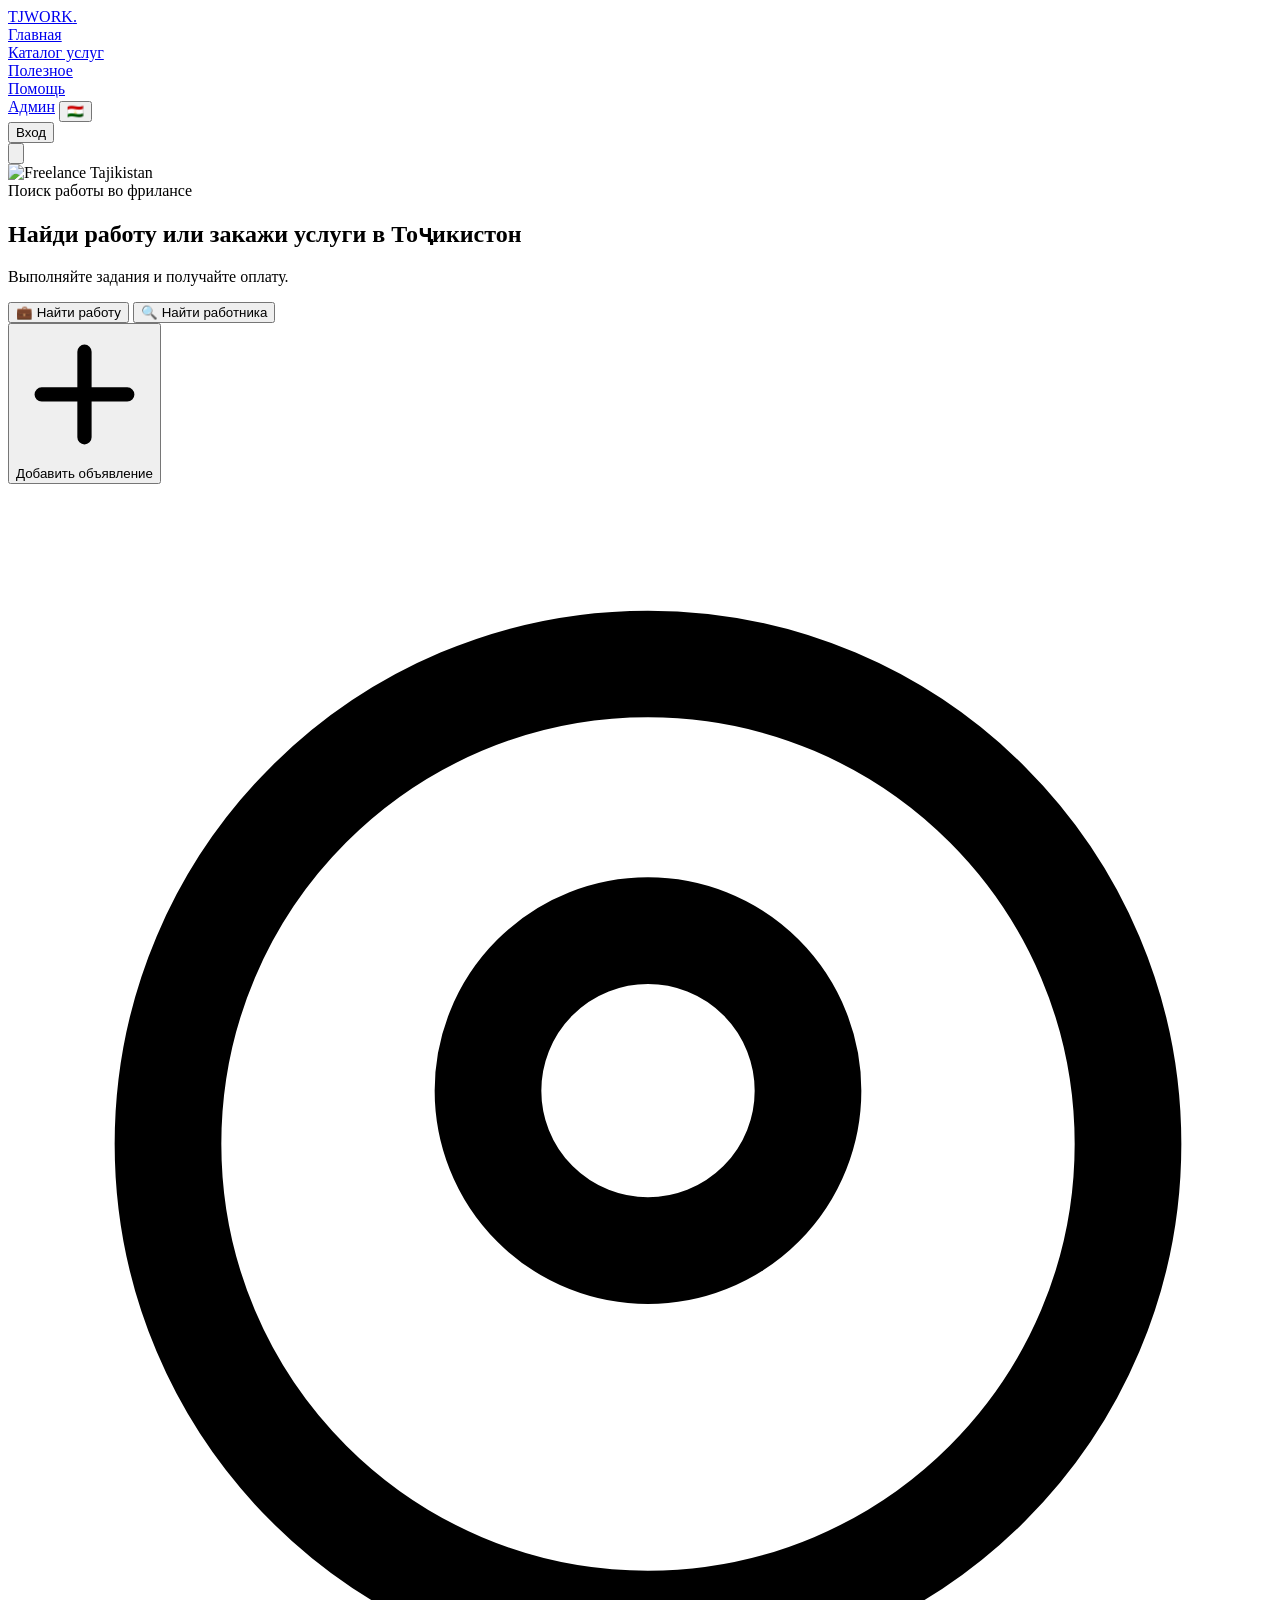
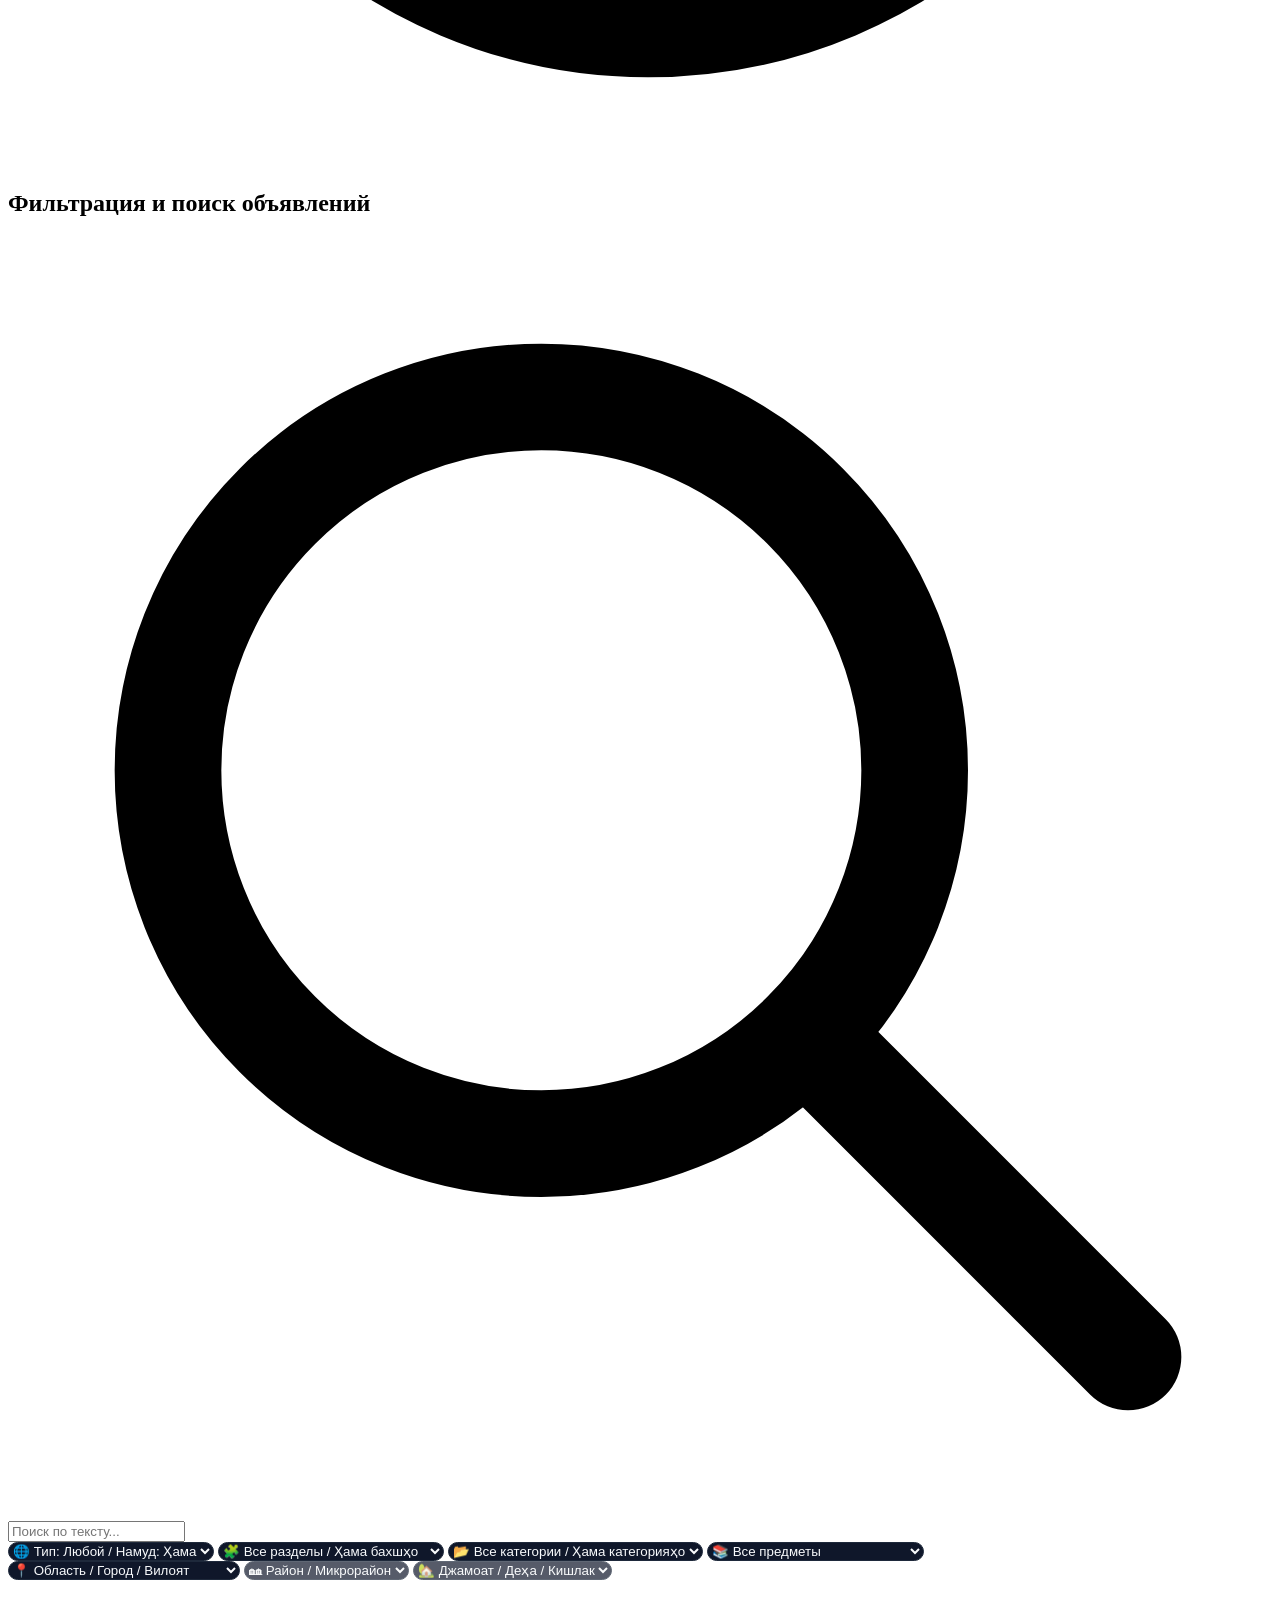
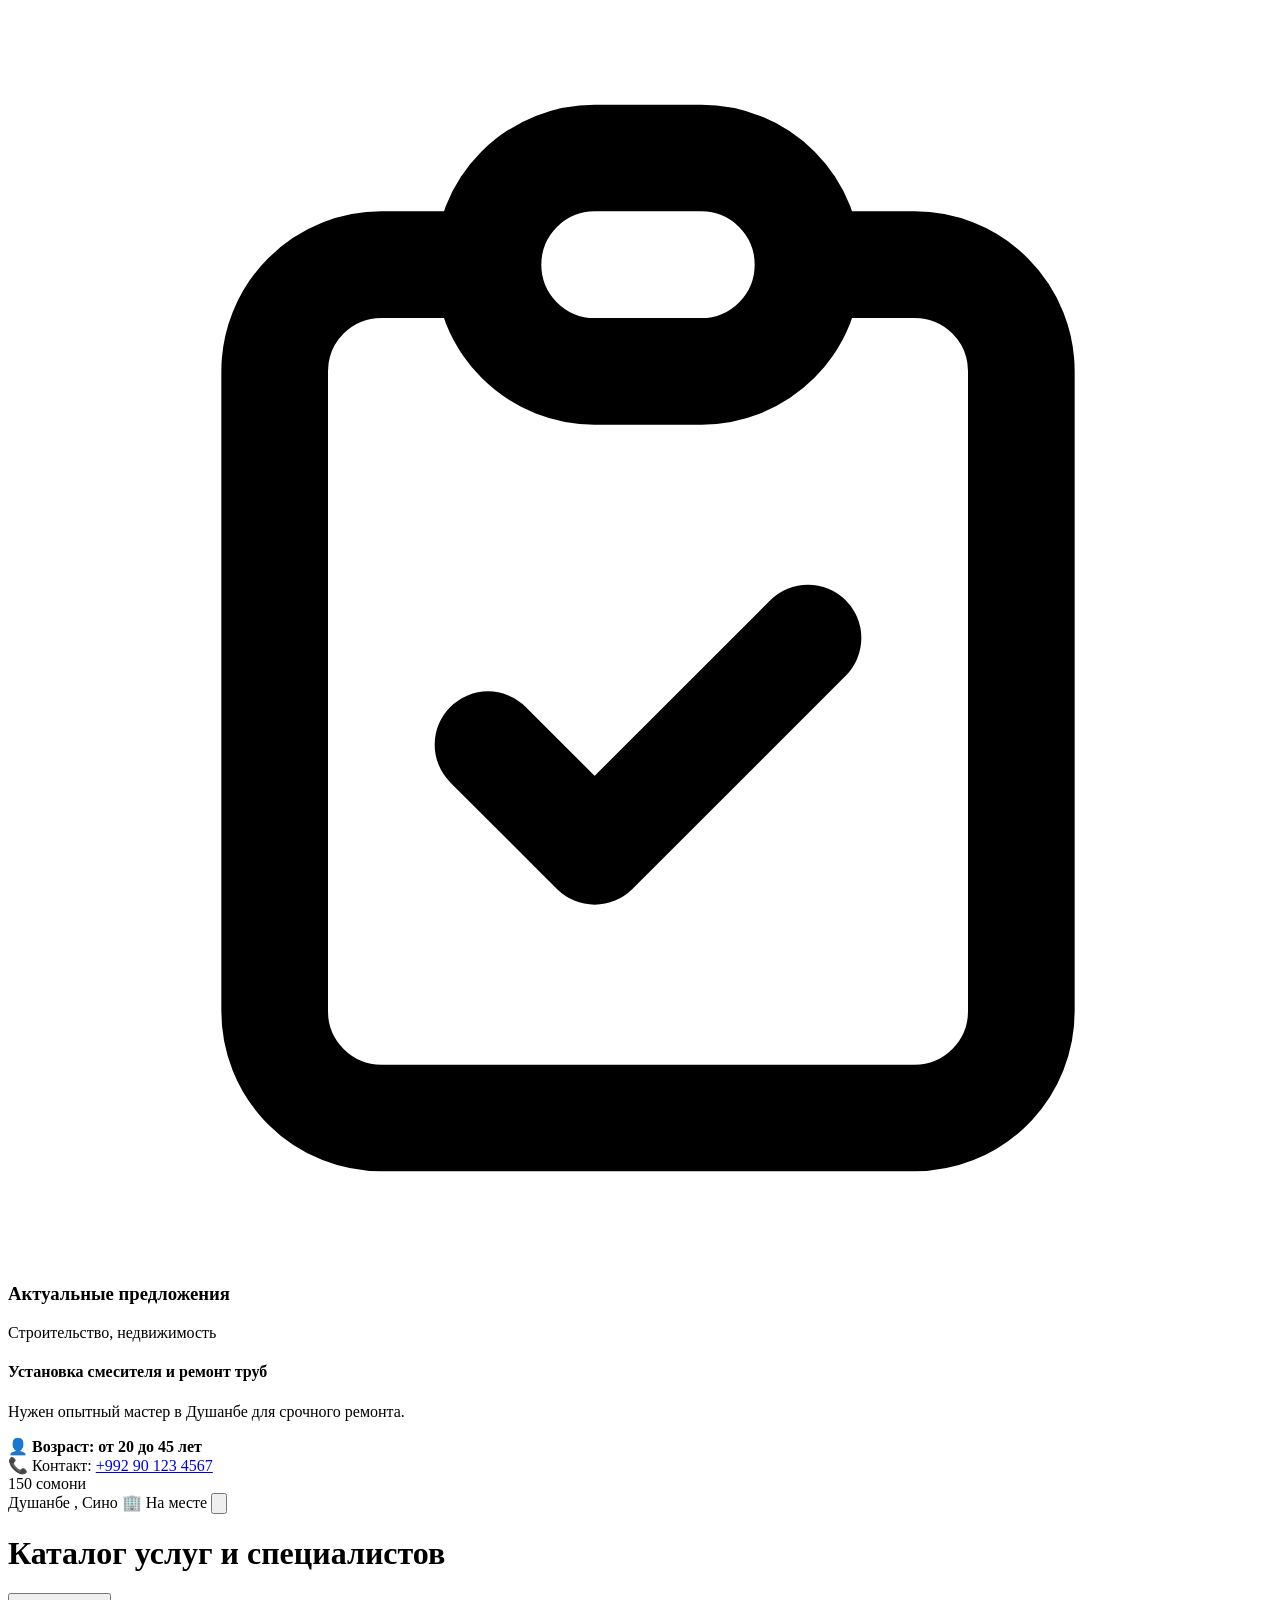
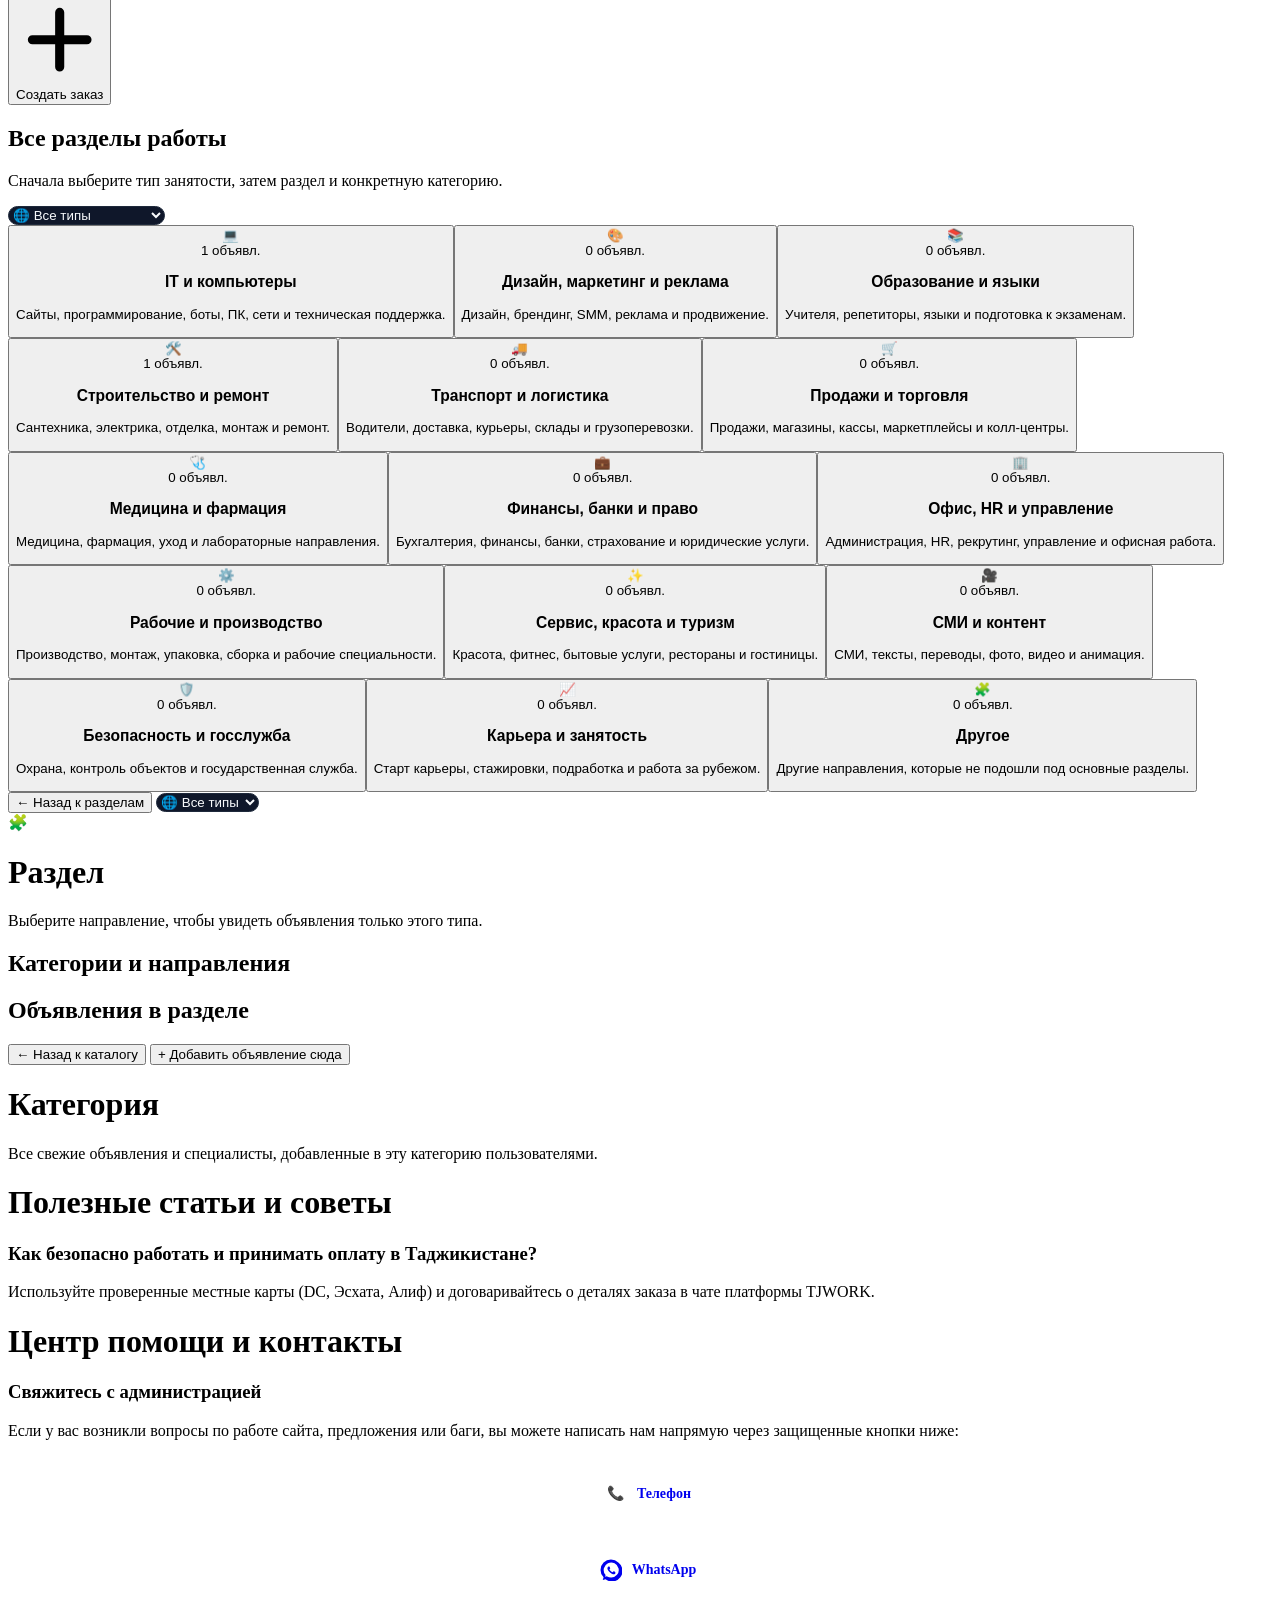
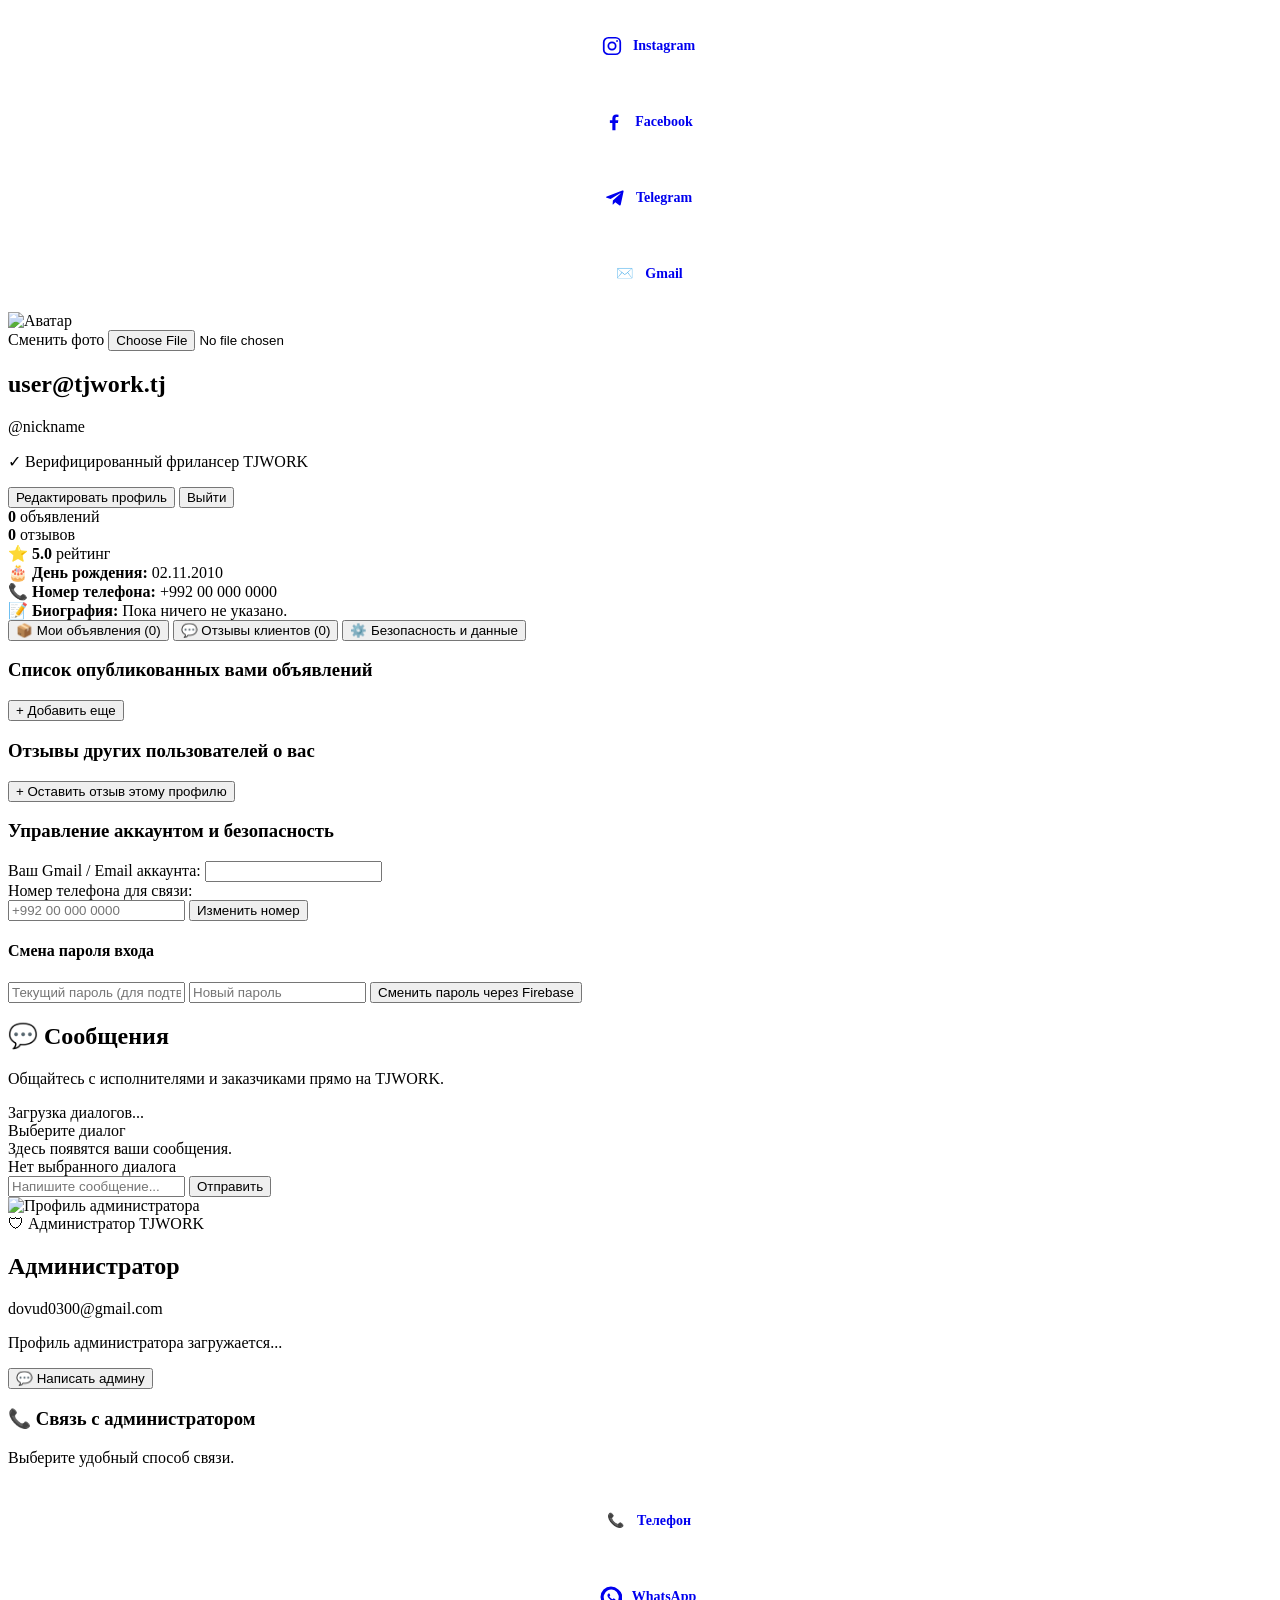
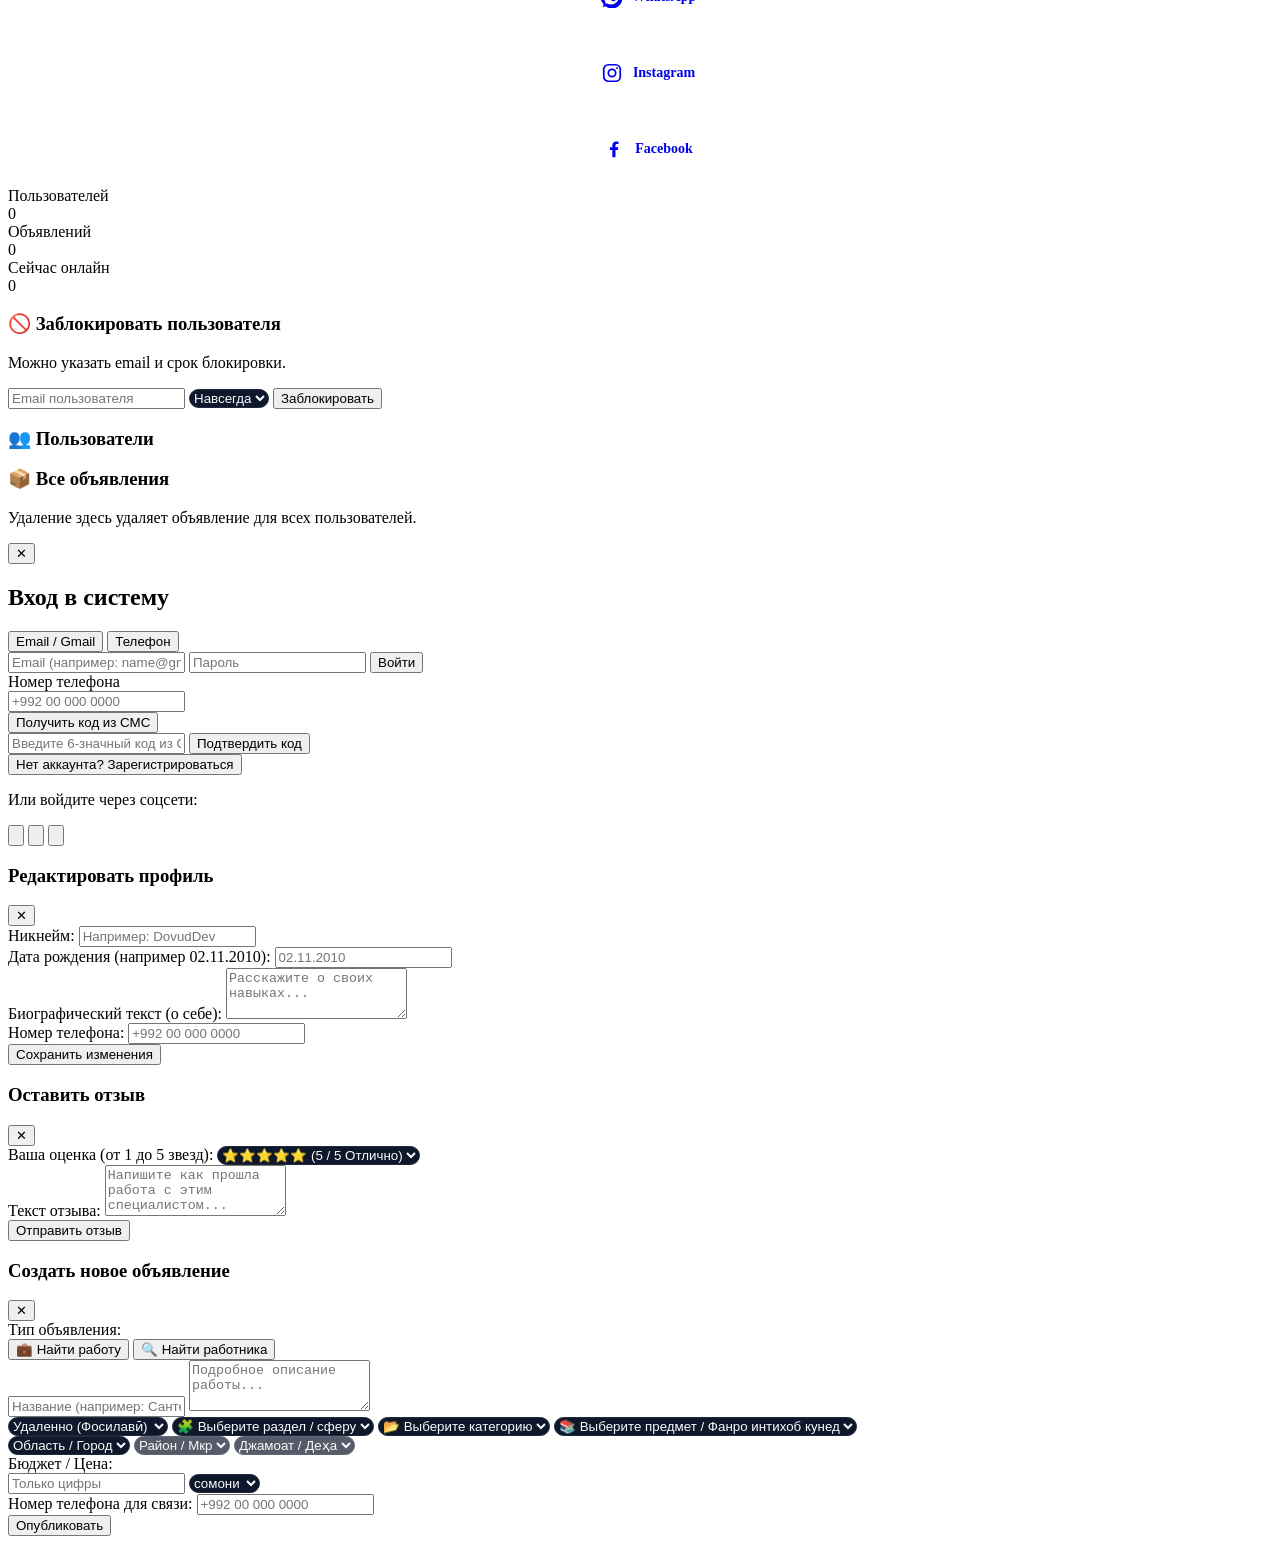
==== index.html @ 8cd6f05c "Add files via upload" ====
<!DOCTYPE html>
<html lang="ru">
<head>
    <meta charset="UTF-8">
    <meta name="viewport" content="width=device-width, initial-scale=1.0">
    <title>TJWORK — Фриланс маркетплейс Таджикистана</title>
    <!-- Tailwind CSS -->
    <script src="https://cdn.tailwindcss.com"></script>
    
    <!-- FIREBASE SDK -->
    <script type="module">
        import { initializeApp } from "https://www.gstatic.com/firebasejs/12.19.0/firebase-app.js";
        import { 
            getAuth, 
            createUserWithEmailAndPassword, 
            signInWithEmailAndPassword, 
            signOut, 
            onAuthStateChanged,
            GoogleAuthProvider,
            FacebookAuthProvider,
            OAuthProvider,
            signInWithPopup,
            updatePassword,
            EmailAuthProvider,
            reauthenticateWithCredential,
            RecaptchaVerifier,
            signInWithPhoneNumber
        } from "https://www.gstatic.com/firebasejs/12.19.0/firebase-auth.js";
        import {
            getFirestore, collection, doc, setDoc, getDoc, getDocs, updateDoc, deleteDoc,
            onSnapshot, query, where, orderBy, limit, serverTimestamp
        } from "https://www.gstatic.com/firebasejs/12.19.0/firebase-firestore.js";

        const firebaseConfig = {
            apiKey: "AIzaSyABIlZDxpHBUtSbYYaf_wMIDxNtbM2i2Po",
            authDomain: "rabota-tj.firebaseapp.com",
            projectId: "rabota-tj",
            storageBucket: "rabota-tj.firebasestorage.app",
            messagingSenderId: "208860953928",
            appId: "1:208860953928:web:975bccc89bc0bf32bac77d",
            measurementId: "G-12YKSNPWS4"
        };

        const app = initializeApp(firebaseConfig);
        const auth = getAuth(app);
        const db = getFirestore(app);

        window.firebaseDb = db;
        window.fbCollection = collection;
        window.fbDoc = doc;
        window.fbSetDoc = setDoc;
        window.fbGetDoc = getDoc;
        window.fbGetDocs = getDocs;
        window.fbUpdateDoc = updateDoc;
        window.fbDeleteDoc = deleteDoc;
        window.fbOnSnapshot = onSnapshot;
        window.fbQuery = query;
        window.fbWhere = where;
        window.fbOrderBy = orderBy;
        window.fbLimit = limit;
        window.fbServerTimestamp = serverTimestamp;

        const googleProvider = new GoogleAuthProvider();
        const facebookProvider = new FacebookAuthProvider();
        const appleProvider = new OAuthProvider('apple.com');

        window.firebaseAuth = auth;
        window.fbSignIn = signInWithEmailAndPassword;
        window.fbSignUp = createUserWithEmailAndPassword;
        window.fbSignOut = signOut;
        window.fbOnStateChanged = onAuthStateChanged;
        window.updatePasswordFirebase = updatePassword;
        window.EmailAuthProvider = EmailAuthProvider;
        window.reauthenticateWithCredential = reauthenticateWithCredential;
        window.RecaptchaVerifier = RecaptchaVerifier;
        window.signInWithPhoneNumber = signInWithPhoneNumber;

        window.loginWithSocial = async (providerName) => {
            let provider;
            if (providerName === 'google') provider = googleProvider;
            if (providerName === 'facebook') provider = facebookProvider;
            if (providerName === 'apple') provider = appleProvider;

            try {
                await signInWithPopup(auth, provider);
                onAuthSuccessful();
            } catch (error) {
                const errBox = document.getElementById('authError');
                errBox.innerText = 'Ошибка: ' + error.message;
                errBox.classList.remove('hidden');
            }
        };

        // Слушатель состояния авторизации Firebase
        onAuthStateChanged(auth, async (user) => {
            if (user) {
                window.currentUser = user;
                updateHeaderAuthButton(true, user);
                await initializeUserAccount(user);
            } else {
                window.currentUser = null;
                updateHeaderAuthButton(false, null);
            }
        });
    </script>

    <style>
        .lang-ru, .lang-tj { display: none; }
        body.lang-ru-active .lang-ru { display: inline; }
        body.lang-ru-active blockquote.lang-ru, body.lang-ru-active div.lang-ru, body.lang-ru-active p.lang-ru, body.lang-ru-active span.lang-ru { display: block; }
        body.lang-tj-active .lang-tj { display: inline; }
        body.lang-tj-active blockquote.lang-tj, body.lang-tj-active div.lang-tj, body.lang-tj-active p.lang-tj, body.lang-tj-active span.lang-tj { display: block; }
    </style>

<style id="contact-social-buttons">
.contact-social-btn {
    min-height: 52px;
    display: flex;
    align-items: center;
    justify-content: center;
    gap: 10px;
    padding: 12px 16px;
    border-radius: 16px;
    font-weight: 800;
    font-size: 14px;
    text-decoration: none;
    transition: transform .2s ease, background-color .2s ease, border-color .2s ease, box-shadow .2s ease;
}
.contact-social-btn:hover {
    transform: translateY(-2px);
    box-shadow: 0 10px 24px rgba(0,0,0,.18);
}
.contact-social-icon { width: 22px; height: 22px; display: inline-flex; align-items: center; justify-content: center; flex: 0 0 22px; }
.contact-social-icon svg { width: 22px; height: 22px; display: block; }
</style>

<style id="premium-select-design">
/* Тёмное оформление выпадающих списков, чтобы системное белое меню не выбивалось из дизайна TJWORK. */
select {
    color-scheme: dark;
    background-color: #0f172a !important;
    color: #f8fafc !important;
    border-color: #1e293b !important;
}
select:hover {
    border-color: rgba(52, 211, 153, .55) !important;
}
select:focus {
    border-color: #10b981 !important;
    box-shadow: 0 0 0 3px rgba(16,185,129,.12), 0 10px 26px rgba(0,0,0,.18);
}
select option, select optgroup {
    background-color: #0f172a !important;
    color: #f8fafc !important;
}
select option:checked {
    background-color: #064e3b !important;
    color: #ecfdf5 !important;
}
/* Системные списки не поддерживают полноценные border-radius, поэтому делаем сам контрол визуально цельным. */
select {
    border-radius: 14px !important;
}
</style>

<style id="responsive-device-layout">
/* Адаптивность: телефон/планшет используют бургер, ноутбук/ПК — быстрые кнопки в хедере. */
.desktop-header-action { display: none !important; }
.desktop-header-action.visible { display: none !important; }
.mobile-burger-action { display: none !important; }
.mobile-burger-action.visible { display: none !important; }

@media (min-width: 1024px) {
    .desktop-header-action.visible {
        display: inline-flex !important;
    }
    .mobile-burger-action {
        display: none !important;
    }
}

@media (max-width: 1023px) {
    .desktop-header-action {
        display: none !important;
    }
    .mobile-burger-action.visible {
        display: flex !important;
    }
}

html, body {
    width: 100%;
    max-width: 100%;
    overflow-x: hidden;
}

img, video, canvas, svg {
    max-width: 100%;
}

@media (max-width: 1023px) {
    header .max-w-7xl {
        min-height: 64px;
        height: auto;
        padding-left: 12px;
        padding-right: 12px;
    }

    header .max-w-7xl > div:last-child {
        gap: 8px;
    }
}

@media (max-width: 640px) {
    main#mainContent {
        padding-left: 12px;
        padding-right: 12px;
    }

    #burgerMenu {
        width: min(92vw, 380px);
    }
}
</style>

<style id="burger-animation">
/* Профессиональное бургер-меню: раскрывается поверх контента и не двигает страницу. */
#burgerMenu {
    position: absolute;
    top: calc(100% + 10px);
    right: 0;
    width: min(88vw, 380px);
    max-height: 0;
    padding: 0 10px;
    margin: 0;
    opacity: 0;
    visibility: hidden;
    pointer-events: none;
    overflow: hidden;
    border: 1px solid transparent;
    border-radius: 24px;
    transform: translateY(-8px) scale(.985);
    transform-origin: top right;
    box-shadow: 0 24px 70px rgba(0,0,0,.42);
    backdrop-filter: blur(18px);
    -webkit-backdrop-filter: blur(18px);
    transition: max-height .38s cubic-bezier(.22,1,.36,1),
                padding .28s ease,
                opacity .22s ease,
                transform .34s cubic-bezier(.22,1,.36,1),
                border-color .22s ease,
                visibility 0s linear .38s;
}
#burgerMenu.burger-open {
    max-height: 72vh;
    padding: 12px 10px;
    opacity: 1;
    visibility: visible;
    pointer-events: auto;
    border-color: rgba(51,65,85,.9);
    transform: translateY(0) scale(1);
    transition: max-height .42s cubic-bezier(.22,1,.36,1),
                padding .28s ease,
                opacity .2s ease,
                transform .34s cubic-bezier(.22,1,.36,1),
                border-color .22s ease,
                visibility 0s linear 0s;
}
#burgerMenu .burger-item {
    display: flex;
    align-items: center;
    min-height: 48px;
    padding: 11px 14px !important;
    border-radius: 16px;
    opacity: 0;
    transform: translateY(-5px);
    transition: opacity .18s ease, transform .28s cubic-bezier(.22,1,.36,1), background-color .2s ease, color .2s ease;
}
#burgerMenu .burger-item:hover {
    background: rgba(30,41,59,.75);
    color: #fff;
}
#burgerMenu.burger-open .burger-item {
    opacity: 1;
    transform: translateY(0);
}
#burgerMenu.burger-open .burger-item:nth-child(1) { transition-delay: .03s; }
#burgerMenu.burger-open .burger-item:nth-child(2) { transition-delay: .06s; }
#burgerMenu.burger-open .burger-item:nth-child(3) { transition-delay: .09s; }
#burgerMenu.burger-open .burger-item:nth-child(4) { transition-delay: .12s; }
#burgerMenu.burger-open .burger-item:nth-child(5) { transition-delay: .15s; }
#burgerMenu.burger-open .burger-item:nth-child(6) { transition-delay: .18s; }

/* Плавная заставка загрузки TJWORK */
#tjworkSplash {
    position: fixed;
    inset: 0;
    z-index: 9999;
    display: flex;
    align-items: center;
    justify-content: center;
    background: radial-gradient(circle at 50% 38%, rgba(16,185,129,.13), transparent 30%), #080c14;
    opacity: 1;
    visibility: visible;
    transition: opacity .28s ease, visibility .28s ease;
}
#tjworkSplash.splash-hidden {
    opacity: 0;
    visibility: hidden;
    pointer-events: none;
}
.splash-logo-wrap {
    text-align: center;
    transform: translateY(4px);
}
.splash-logo {
    font-size: clamp(42px, 11vw, 82px);
    font-weight: 1000;
    letter-spacing: -0.065em;
    line-height: 1;
    color: #fff;
    text-shadow: 0 0 28px rgba(16,185,129,.25);
    animation: splashLogoIn .75s cubic-bezier(.22,1,.36,1) both, splashGlow 2.1s ease-in-out .6s infinite;
}
.splash-logo .splash-accent { color: #34d399; }
.splash-caption {
    margin-top: 14px;
    color: #94a3b8;
    font-size: 11px;
    font-weight: 800;
    letter-spacing: .28em;
    text-transform: uppercase;
}
.splash-loader {
    width: min(280px, 68vw);
    height: 4px;
    margin: 22px auto 0;
    overflow: hidden;
    border-radius: 999px;
    background: rgba(51,65,85,.8);
}
.splash-loader span {
    display: block;
    width: 38%;
    height: 100%;
    border-radius: inherit;
    background: linear-gradient(90deg, #10b981, #6ee7b7);
    box-shadow: 0 0 18px rgba(16,185,129,.55);
    animation: splashLoad 1.25s cubic-bezier(.4,0,.2,1) infinite;
}
@keyframes splashLogoIn {
    from { opacity: 0; transform: translateY(18px) scale(.94); }
    to { opacity: 1; transform: translateY(0) scale(1); }
}
@keyframes splashGlow {
    0%, 100% { filter: drop-shadow(0 0 0 rgba(52,211,153,0)); }
    50% { filter: drop-shadow(0 0 18px rgba(52,211,153,.18)); }
}
@keyframes splashLoad {
    0% { transform: translateX(-150%); }
    100% { transform: translateX(390%); }
}
</style>


<style id="tjwork-notifications">
#tjworkToastStack {
    position: fixed;
    right: 22px;
    bottom: 22px;
    z-index: 99999;
    display: flex;
    flex-direction: column;
    gap: 12px;
    width: min(92vw, 380px);
    pointer-events: none;
}
.tjwork-toast {
    display: grid;
    grid-template-columns: 44px 1fr auto;
    align-items: start;
    gap: 12px;
    padding: 14px 15px;
    border: 1px solid rgba(148,163,184,.18);
    border-radius: 20px;
    background: rgba(15,23,42,.92);
    box-shadow: 0 18px 45px rgba(0,0,0,.38);
    backdrop-filter: blur(18px);
    -webkit-backdrop-filter: blur(18px);
    color: #f8fafc;
    opacity: 0;
    transform: translateY(16px) scale(.97);
    animation: tjworkToastIn .32s cubic-bezier(.22,1,.36,1) forwards;
    pointer-events: auto;
}
.tjwork-toast.tjwork-toast-out {
    animation: tjworkToastOut .26s ease forwards;
}
.tjwork-toast-icon {
    width: 44px; height: 44px;
    border-radius: 15px;
    display: flex; align-items: center; justify-content: center;
    font-weight: 900; font-size: 20px;
    background: rgba(255,255,255,.06);
}
.tjwork-toast.success .tjwork-toast-icon { color:#34d399; background:rgba(16,185,129,.12); }
.tjwork-toast.error .tjwork-toast-icon { color:#fb7185; background:rgba(244,63,94,.12); }
.tjwork-toast.warning .tjwork-toast-icon { color:#fbbf24; background:rgba(245,158,11,.12); }
.tjwork-toast.info .tjwork-toast-icon { color:#60a5fa; background:rgba(59,130,246,.12); }
.tjwork-toast-title { font-size:14px; font-weight:900; line-height:1.25; margin-top:2px; }
.tjwork-toast-text { font-size:12px; line-height:1.45; color:#94a3b8; margin-top:4px; }
.tjwork-toast-close {
    border:0; background:transparent; color:#64748b; cursor:pointer;
    font-size:22px; line-height:1; padding:0 2px;
    transition:color .18s ease, transform .18s ease;
}
.tjwork-toast-close:hover { color:#e2e8f0; transform:scale(1.08); }

#tjworkConfirmOverlay {
    position: fixed; inset: 0; z-index: 100000;
    display: flex; align-items: center; justify-content: center;
    padding: 20px;
    background: rgba(2,6,23,.58);
    backdrop-filter: blur(7px);
    -webkit-backdrop-filter: blur(7px);
    opacity: 0; visibility: hidden; pointer-events:none;
    transition: opacity .22s ease, visibility .22s ease;
}
#tjworkConfirmOverlay.open { opacity:1; visibility:visible; pointer-events:auto; }
.tjwork-confirm {
    width:min(92vw,430px);
    border:1px solid rgba(148,163,184,.16);
    border-radius:26px;
    background:linear-gradient(180deg, rgba(17,24,39,.98), rgba(11,15,25,.98));
    box-shadow:0 26px 80px rgba(0,0,0,.5);
    padding:24px;
    transform:translateY(10px) scale(.97);
    transition:transform .28s cubic-bezier(.22,1,.36,1);
}
#tjworkConfirmOverlay.open .tjwork-confirm { transform:translateY(0) scale(1); }
.tjwork-confirm-actions { display:flex; gap:10px; margin-top:20px; }
.tjwork-confirm-actions button { flex:1; border-radius:14px; padding:12px 14px; font-weight:800; cursor:pointer; transition:transform .18s ease, opacity .18s ease; }
.tjwork-confirm-actions button:hover { transform:translateY(-1px); }
.tjwork-confirm-cancel { background:#1e293b; border:1px solid #334155; color:#e2e8f0; }
.tjwork-confirm-ok { background:#ef4444; border:1px solid #ef4444; color:white; }
@keyframes tjworkToastIn { to { opacity:1; transform:translateY(0) scale(1); } }
@keyframes tjworkToastOut { to { opacity:0; transform:translateY(10px) scale(.98); } }
@media (max-width: 640px) {
  #tjworkToastStack { right:12px; left:12px; bottom:12px; width:auto; }
  .tjwork-toast { border-radius:18px; }
}
@media (prefers-reduced-motion: reduce) {
  .tjwork-toast, .tjwork-toast.tjwork-toast-out, #tjworkConfirmOverlay, .tjwork-confirm { animation:none !important; transition:none !important; }
}
</style>

</head>
<body class="bg-[#0b0f19] text-slate-100 font-sans lang-ru-active overflow-x-hidden">
    <div id="tjworkSplash" aria-hidden="true">
        <div class="splash-logo-wrap">
            <div class="splash-logo">TJWORK<span class="splash-accent">.</span></div>
            <div class="splash-caption">Фриланс в Таджикистане</div>
            <div class="splash-loader" aria-label="Загрузка"><span></span></div>
        </div>
    </div>


    <!-- HEADER -->
    <header class="bg-[#0b0f19]/80 backdrop-blur-md border-b border-slate-800 sticky top-0 z-50">
        <div class="max-w-7xl mx-auto px-4 h-20 flex items-center justify-between">
            <div class="flex items-center gap-8">
                <a href="#" onclick="showPage('home')" class="text-3xl font-black tracking-tighter text-white flex items-center">
                    TJWORK<span class="text-emerald-400 font-normal">.</span>
                </a>

                <nav class="hidden lg:flex items-center gap-6 font-medium text-sm text-slate-300">
                    <a href="#" onclick="showPage('home')" class="hover:text-emerald-400 transition"><span class="lang-ru">Главная</span><span class="lang-tj">Асосӣ</span></a>
                    <a href="#" onclick="showPage('catalog')" class="hover:text-emerald-400 transition"><span class="lang-ru">Каталог услуг</span><span class="lang-tj">Катологи хизматрасониҳо</span></a>
                    <a href="#" onclick="showPage('useful')" class="hover:text-emerald-400 transition"><span class="lang-ru">Полезное</span><span class="lang-tj">Муфид</span></a>
                    <a href="#" onclick="showPage('help')" class="hover:text-emerald-400 transition"><span class="lang-ru">Помощь</span><span class="lang-tj">Кӯмак</span></a>
                </nav>
            </div>

            <div class="flex items-center gap-3">
                <!-- Десктопные быстрые кнопки: также остаются в бургер-меню на мобильных -->
                <a id="headerChatLink" href="#" onclick="showPage('messages'); return false;" class="desktop-header-action items-center gap-2 px-3.5 py-2 rounded-xl border border-slate-700 bg-slate-900/70 text-slate-200 text-sm font-bold hover:bg-slate-800 hover:border-emerald-500/50 hover:text-emerald-300 transition shadow-sm" aria-label="Чат">
                    <svg class="w-4 h-4" viewBox="0 0 24 24" fill="none" stroke="currentColor" stroke-width="2"><path d="M21 11.5a8.38 8.38 0 0 1-9 8.5 9.6 9.6 0 0 1-4.1-.9L3 21l1.9-4.7A8.5 8.5 0 1 1 21 11.5Z"/><path d="M8 11h.01M12 11h.01M16 11h.01"/></svg>
                    <span>Чат</span>
                </a>
                <a id="headerAdminLink" href="#" onclick="showPage('admin'); return false;" class="desktop-header-action visible items-center gap-2 px-3.5 py-2 rounded-xl border border-amber-400/20 bg-amber-400/5 text-amber-300 text-sm font-bold hover:bg-amber-400/10 hover:border-amber-400/40 transition shadow-sm" aria-label="Админ">
                    <svg class="w-4 h-4" viewBox="0 0 24 24" fill="none" stroke="currentColor" stroke-width="2"><path d="M12 3 20 6v5c0 5-3.2 8.5-8 10-4.8-1.5-8-5-8-10V6l8-3Z"/><path d="m9.5 12 1.8 1.8 3.7-4"/></svg>
                    <span>Админ</span>
                </a>

                <button onclick="toggleLang()" class="bg-slate-800 border border-slate-700 w-10 h-10 p-0 rounded-xl text-lg font-bold hover:bg-slate-700 text-slate-200 transition flex items-center justify-center" title="Сменить язык" aria-label="Сменить язык">
                    <span id="langLabel">🇹🇯</span>
                </button>

                <!-- ДИНАМИЧЕСКАЯ КНОПКА ВХОД / ПРОФИЛЬ -->
                <div id="headerAuthBtnContainer">
                    <button onclick="openAuthModal()" id="mainAuthNavBtn" class="border border-emerald-500 text-emerald-400 px-4 py-2 rounded-xl text-sm font-semibold hover:bg-emerald-500 hover:text-slate-950 transition shadow-sm">
                        <span class="lang-ru">Вход</span><span class="lang-tj">Ворид шудан</span>
                    </button>
                </div>

                <button onclick="toggleBurger()" class="lg:hidden p-2 text-slate-300 hover:text-emerald-400">
                    <svg class="w-6 h-6" fill="none" stroke="currentColor" viewBox="0 0 24 24">
                        <path stroke-linecap="round" stroke-linejoin="round" stroke-width="2" d="M4 6h16M4 12h16M4 18h16"></path>
                    </svg>
                </button>
            </div>
        </div>

        <div id="burgerMenu" class="lg:hidden bg-[#111827] border-t border-slate-800 px-4 py-4 space-y-3">
            <a href="#" onclick="showPage('home'); toggleBurger();" class="burger-item block font-medium py-1 text-slate-300"><span class="lang-ru">Главная</span><span class="lang-tj">Асосӣ</span></a>
            <a href="#" onclick="showPage('catalog'); toggleBurger();" class="burger-item block font-medium py-1 text-slate-300"><span class="lang-ru">Каталог услуг</span><span class="lang-tj">Катологи хизматрасониҳо</span></a>
            <a href="#" onclick="showPage('useful'); toggleBurger();" class="burger-item block font-medium py-1 text-slate-300"><span class="lang-ru">Полезное</span><span class="lang-tj">Муфид</span></a>
            <a href="#" onclick="showPage('help'); toggleBurger();" class="burger-item block font-medium py-1 text-slate-300"><span class="lang-ru">Помощь</span><span class="lang-tj">Кӯмак</span></a>
            <a id="burgerChatLink" href="#" onclick="showPage('messages'); toggleBurger();" class="burger-item mobile-burger-action font-medium py-1 text-slate-300"><span class="lang-ru">Чат</span><span class="lang-tj">Чат</span></a>
            <a id="burgerAdminLink" href="#" onclick="showPage('admin'); toggleBurger();" class="burger-item mobile-burger-action visible font-medium py-1 text-amber-400"><span class="lang-ru">Админ</span><span class="lang-tj">Админ</span></a>
        </div>
    </header>

<!-- БАННЕР -->
    <section id="homeHeroBanner" class="relative w-full h-[520px] md:h-[600px] flex items-center justify-center overflow-hidden">
        <img src="https://images.unsplash.com/photo-1522071820081-009f0129c71c?auto=format&fit=crop&w=1920&q=80" alt="Freelance Tajikistan" class="absolute inset-0 w-full h-full object-cover opacity-30">
        <div class="absolute inset-0 bg-gradient-to-t from-[#0b0f19] via-[#0b0f19]/60 to-transparent"></div>

        <div class="relative z-10 max-w-4xl mx-auto px-4 text-center space-y-6">
            
            <span id="bannerBadge" class="inline-block bg-emerald-500/10 text-emerald-400 border border-emerald-500/30 text-xs md:text-sm font-bold px-4 py-1.5 rounded-full uppercase tracking-widest backdrop-blur-md">
                <span class="lang-ru">Поиск работы во фрилансе</span>
                <span class="lang-tj">Ҷустуҷӯи кор дар фриланс</span>
            </span>

            <h1 id="bannerTitle" class="text-2xl md:text-4xl lg:text-5xl font-black text-white leading-tight">
                <span class="lang-ru">Найди работу или закажи услуги в Тоҷикистон</span>
                <span class="lang-tj">Кор пайдо кунед ё хизматрасони фармоиш диҳед</span>
            </h1>

            <p id="bannerDesc" class="text-slate-300 text-sm md:text-lg max-w-2xl mx-auto font-medium">
                <span class="lang-ru">Выполняйте задания и получайте оплату.</span>
                <span class="lang-tj">Вазифаҳоро иҷро кунед ва музд гиред.</span>
            </p>

            <div id="homeHeroControls" class="flex flex-col items-center gap-4 pt-2">
                <div class="bg-slate-900/80 backdrop-blur-md p-1.5 rounded-2xl flex gap-2 w-full max-w-md border border-slate-800 shadow-2xl">
                    <button id="modeWorkBtn" onclick="setMode('work')" class="flex-1 py-3.5 px-4 rounded-xl font-bold text-sm bg-emerald-500 text-slate-950 shadow-md transition">
                        <span class="lang-ru">💼 Найти работу</span><span class="lang-tj">💼 Ёфтани кор</span>
                    </button>
                    <button id="modeWorkerBtn" onclick="setMode('worker')" class="flex-1 py-3.5 px-4 rounded-xl font-bold text-sm text-slate-300 hover:text-white transition">
                        <span class="lang-ru">🔍 Найти работника</span><span class="lang-tj">🔍 Ёфтани коргар</span>
                    </button>
                </div>

                <button onclick="openCreateModal()" class="bg-amber-500 hover:bg-amber-400 text-slate-950 font-bold px-6 py-3 rounded-2xl text-sm transition shadow-lg flex items-center gap-2 transform hover:scale-105">
                    <svg class="w-5 h-5" fill="none" stroke="currentColor" stroke-width="2.5" viewBox="0 0 24 24"><path stroke-linecap="round" stroke-linejoin="round" d="M12 4.5v15m7.5-7.5h-15"></path></svg> 
                    <span class="lang-ru">Добавить объявление</span><span class="lang-tj">Илова кардани эълон</span>
                </button>
            </div>

        </div>
    </section>

        <!-- MAIN CONTENT -->
    <main id="mainContent" class="max-w-7xl mx-auto px-4 py-8">

        <!-- 1. HOME PAGE -->
        <div id="page-home" class="space-y-6">
            <div id="homeFiltersBlock" class="bg-[#111827] p-6 rounded-3xl shadow-lg border border-slate-800 space-y-4">
                <div class="flex flex-col md:flex-row justify-between items-start md:items-center gap-4">
                    <h2 class="text-xl font-black text-white flex items-center gap-2">
                        <svg class="w-6 h-6 text-emerald-400" fill="none" stroke="currentColor" stroke-width="2" viewBox="0 0 24 24"><path stroke-linecap="round" stroke-linejoin="round" d="M12 3c4.97 0 9 4.03 9 9s-4.03 9-9 9-9-4.03-9-9 4.03-9 9-9z"></path><path stroke-linecap="round" stroke-linejoin="round" d="M15 11a3 3 0 11-6 0 3 3 0 016 0z"></path></svg>
                        <span class="lang-ru">Фильтрация и поиск объявлений</span>
                        <span class="lang-tj">Ҷустуҷӯ ва филтр кардани эълонҳо</span>
                    </h2>
                </div>

                <div class="grid grid-cols-1 md:grid-cols-4 gap-3">
                    <div class="relative">
                        <span class="absolute inset-y-0 left-0 flex items-center pl-3.5 text-slate-400 text-sm">
                            <svg class="w-4 h-4" fill="none" stroke="currentColor" stroke-width="2" viewBox="0 0 24 24"><path stroke-linecap="round" stroke-linejoin="round" d="M21 21l-6-6m2-5a7 7 0 11-14 0 7 7 0 0114 0z"></path></svg>
                        </span>
                        <input type="text" id="searchInput" oninput="applyFilters()" placeholder="Поиск по тексту..." class="w-full bg-slate-900 border border-slate-800 text-slate-100 placeholder-slate-500 rounded-xl pl-10 pr-4 py-3 text-sm outline-none focus:border-emerald-500">
                    </div>

                    <select id="typeSelect" onchange="onTypeChange()" class="bg-slate-900 border border-slate-800 text-slate-100 rounded-xl px-4 py-3 text-sm outline-none focus:border-emerald-500">
                        <option value="">🌐 Тип: Любой / Намуд: Ҳама</option>
                        <option value="remote">💻 Удаленно (Фосилавӣ)</option>
                        <option value="onsite">🏢 На месте (Дар маҳал)</option>
                    </select>

                    <select id="sectionSelect" onchange="onSectionChange()" class="bg-slate-900 border border-slate-800 text-slate-100 rounded-xl px-4 py-3 text-sm outline-none focus:border-emerald-500">
                        <option value="">🧩 Все разделы / Ҳама бахшҳо</option>
                    </select>

                    <select id="catSelect" onchange="onFilterCategoryChange()" class="bg-slate-900 border border-slate-800 text-slate-100 rounded-xl px-4 py-3 text-sm outline-none focus:border-emerald-500">
                        <option value="">📂 Все категории / Ҳама категорияҳо</option>
                    </select>

                    <select id="subjectSelect" onchange="applyFilters()" class="hidden bg-slate-900 border border-slate-800 text-slate-100 rounded-xl px-4 py-3 text-sm outline-none focus:border-emerald-500">
                        <option value="">📚 Все предметы</option>
                    </select>
                </div>

                <div class="grid grid-cols-1 md:grid-cols-3 gap-3 pt-2 border-t border-slate-800">
                    <select id="regionProv" onchange="updateDistricts(); applyFilters();" class="bg-slate-900 border border-slate-800 text-slate-100 rounded-xl px-4 py-2.5 text-sm outline-none focus:border-emerald-500">
                        <option value="">📍 Область / Город / Вилоят</option>
                        <option value="Душанбе">🏙 г. Душанбе</option>
                        <option value="Худжанд">🏙 г. Худжанд</option>
                        <option value="Согд">📍 Согдийская область (Суғд)</option>
                        <option value="Хатлон">📍 Хатлонская область (Хатлон)</option>
                        <option value="ГБАО">📍 ГБАО (ВМКБ)</option>
                        <option value="РРП">📍 РРП (Ноҳияҳои тобеи марказ)</option>
                        <option value="Бохтар">🏙 г. Бохтар</option>
                        <option value="Куляб">🏙 г. Куляб</option>
                        <option value="Истаравшан">🏙 г. Истаравшан</option>
                        <option value="Турсунзаде">🏙 г. Турсунзаде</option>
                        <option value="Вахдат">🏙 г. Ваҳдат</option>
                        <option value="Канибадам">🏙 г. Конибодом</option>
                        <option value="Исфара">🏙 г. Исфара</option>
                    </select>

                    <select id="regionDist" onchange="updateVillages(); applyFilters();" class="bg-slate-900 border border-slate-800 text-slate-100 rounded-xl px-4 py-2.5 text-sm outline-none focus:border-emerald-500" disabled>
                        <option value="">🏘 Район / Микрорайон</option>
                    </select>

                    <select id="regionVill" onchange="applyFilters();" class="bg-slate-900 border border-slate-800 text-slate-100 rounded-xl px-4 py-2.5 text-sm outline-none focus:border-emerald-500" disabled>
                        <option value="">🏡 Джамоат / Деҳа / Кишлак</option>
                    </select>
                </div>
            </div>

            <div class="space-y-4">
                <h3 class="text-xl font-bold text-white flex items-center gap-2">
                    <svg class="w-5 h-5 text-emerald-400" fill="none" stroke="currentColor" stroke-width="2" viewBox="0 0 24 24"><path stroke-linecap="round" stroke-linejoin="round" d="M9 5H7a2 2 0 00-2 2v12a2 2 0 002 2h10a2 2 0 002-2V7a2 2 0 00-2-2h-2M9 5a2 2 0 002 2h2a2 2 0 002-2M9 5a2 2 0 012-2h2a2 2 0 012 2m-6 9l2 2 4-4"></path></svg>
                    <span class="lang-ru">Актуальные предложения</span>
                    <span class="lang-tj">Пешниҳодҳои фаврӣ</span>
                </h3>
                <div id="adsList" class="grid grid-cols-1 md:grid-cols-2 lg:grid-cols-3 gap-4"></div>
            </div>
        </div>

        <!-- 2. CATALOG MAIN PAGE -->
        <div id="page-catalog" class="hidden space-y-6">
            <div class="flex flex-col md:flex-row justify-between items-start md:items-center gap-4">
                <h1 class="text-3xl font-black text-white">
                    <span class="lang-ru">Каталог услуг и специалистов</span>
                    <span class="lang-tj">Катологи хизматрасониҳо ва мутахассисон</span>
                </h1>
                <button onclick="openCreateModal()" class="bg-emerald-500 text-slate-950 font-bold px-5 py-2.5 rounded-xl text-sm hover:bg-emerald-400 transition flex items-center gap-2">
                    <svg class="w-4 h-4" fill="none" stroke="currentColor" stroke-width="2.5" viewBox="0 0 24 24"><path stroke-linecap="round" stroke-linejoin="round" d="M12 4.5v15m7.5-7.5h-15"></path></svg>
                    <span class="lang-ru">Создать заказ</span><span class="lang-tj">Фармоиш эҷод кардан</span>
                </button>
            </div>

            <div class="bg-[#111827] p-5 rounded-3xl border border-slate-800 shadow-lg">
                <div class="flex flex-col md:flex-row md:items-center justify-between gap-3 mb-5">
                    <div>
                        <h2 class="text-lg font-black text-white">Все разделы работы</h2>
                        <p class="text-sm text-slate-400 mt-1">Сначала выберите тип занятости, затем раздел и конкретную категорию.</p>
                    </div>
                    <select id="catalogTypeSelect" onchange="renderCatalogSections()" class="bg-slate-900 border border-slate-800 text-slate-100 rounded-xl px-4 py-2.5 text-sm outline-none focus:border-emerald-500 md:w-56">
                        <option value="">🌐 Все типы</option>
                        <option value="remote">💻 Удалённая работа</option>
                        <option value="onsite">🏢 Работа на месте</option>
                    </select>
                </div>
                <div id="catalogSectionsGrid" class="grid grid-cols-1 md:grid-cols-2 lg:grid-cols-3 gap-4"></div>
            </div>
        </div>

        <!-- 3. ДЕТАЛЬНАЯ СТРАНИЦА РАЗДЕЛА -->
        <div id="page-section-detail" class="hidden space-y-6">
            <div class="flex flex-col md:flex-row items-start md:items-center justify-between gap-3">
                <button onclick="showPage('catalog')" class="bg-slate-800 border border-slate-700 text-slate-200 px-4 py-2 rounded-xl text-sm font-semibold hover:bg-slate-700 transition">
                    ← Назад к разделам
                </button>
                <select id="sectionPageTypeSelect" onchange="renderSectionDetailPage()" class="bg-slate-900 border border-slate-800 text-slate-100 rounded-xl px-4 py-2 text-sm outline-none focus:border-emerald-500">
                    <option value="">🌐 Все типы</option>
                    <option value="remote">💻 Удалённо</option>
                    <option value="onsite">🏢 На месте</option>
                </select>
            </div>
            <div class="bg-[#111827] p-6 rounded-3xl border border-slate-800">
                <div class="flex items-center gap-3">
                    <div id="sectionDetailIcon" class="w-12 h-12 rounded-2xl bg-emerald-500/10 border border-emerald-500/20 flex items-center justify-center text-xl">🧩</div>
                    <div>
                        <h1 id="sectionDetailTitle" class="text-2xl md:text-3xl font-black text-white">Раздел</h1>
                        <p class="text-sm text-slate-400 mt-1">Выберите направление, чтобы увидеть объявления только этого типа.</p>
                    </div>
                </div>
            </div>
            <div>
                <h2 class="text-lg font-black text-white mb-3">Категории и направления</h2>
                <div id="sectionCategoriesGrid" class="grid grid-cols-1 sm:grid-cols-2 lg:grid-cols-3 gap-3"></div>
            </div>
            <div>
                <h2 class="text-lg font-black text-white mb-3">Объявления в разделе</h2>
                <div id="sectionDetailAdsList" class="grid grid-cols-1 md:grid-cols-2 lg:grid-cols-3 gap-4"></div>
            </div>
        </div>

        <!-- 4. ДЕТАЛЬНАЯ СТРАНИЦА ОТДЕЛЬНОЙ КАТЕГОРИИ -->
        <div id="page-category-detail" class="hidden space-y-6">
            <div class="flex items-center justify-between">
                <button onclick="showPage('catalog')" class="bg-slate-800 border border-slate-700 text-slate-200 px-4 py-2 rounded-xl text-sm font-semibold hover:bg-slate-700 transition">
                    ← Назад к каталогу
                </button>
                <button onclick="openCreateModal()" class="bg-amber-500 text-slate-950 font-bold px-4 py-2 rounded-xl text-sm hover:bg-amber-400 transition">
                    + Добавить объявление сюда
                </button>
            </div>
            
            <div class="bg-[#111827] p-6 rounded-3xl border border-slate-800 space-y-2">
                <h1 id="catDetailTitle" class="text-2xl md:text-3xl font-black text-white">Категория</h1>
                <p class="text-sm text-slate-400">Все свежие объявления и специалисты, добавленные в эту категорию пользователями.</p>
            </div>

            <div id="catDetailAdsList" class="grid grid-cols-1 md:grid-cols-2 lg:grid-cols-3 gap-4"></div>
        </div>

        <!-- 5. USEFUL PAGE -->
        <div id="page-useful" class="hidden space-y-6">
            <h1 class="text-3xl font-black text-white"><span class="lang-ru">Полезные статьи и советы</span><span class="lang-tj">Мақолаҳо ва маслиҳатҳо</span></h1>
            <div class="bg-[#111827] p-6 rounded-2xl shadow-lg border border-slate-800 space-y-4">
                <h3 class="font-bold text-xl text-white">Как безопасно работать и принимать оплату в Таджикистане?</h3>
                <p class="text-sm text-slate-400 leading-relaxed">Используйте проверенные местные карты (DC, Эсхата, Алиф) и договаривайтесь о деталях заказа в чате платформы TJWORK.</p>
            </div>
        </div>

        <!-- 6. HELP PAGE -->
        <div id="page-help" class="hidden space-y-6 max-w-2xl mx-auto">
            <h1 class="text-3xl font-black text-center text-white"><span class="lang-ru">Центр помощи и контакты</span><span class="lang-tj">Маркази кӯмак ва тамос</span></h1>
            <div class="bg-[#111827] p-8 rounded-3xl shadow-lg border border-slate-800 space-y-4">
                <h3 class="font-bold text-xl text-white"><span class="lang-ru">Свяжитесь с администрацией</span><span class="lang-tj">Бо маъмурият тамос гиред</span></h3>
                <p class="text-sm text-slate-400">Если у вас возникли вопросы по работе сайта, предложения или баги, вы можете написать нам напрямую через защищенные кнопки ниже:</p>
                
                <div class="grid grid-cols-1 sm:grid-cols-2 gap-3 pt-2">
                    <a href="tel:+992112504410" class="contact-social-btn bg-emerald-500/10 border border-emerald-500/20 hover:bg-emerald-500/20 text-emerald-300">
                        <span class="contact-social-icon">📞</span><span>Телефон</span>
                    </a>
                    <a href="https://wa.me/992112504410" target="_blank" rel="noopener noreferrer" class="contact-social-btn bg-emerald-600/10 border border-emerald-500/20 hover:bg-emerald-600/20 text-emerald-300">
                        <span class="contact-social-icon whatsapp-icon" aria-hidden="true">
                            <svg viewBox="0 0 24 24" fill="currentColor"><path d="M20 3.9A10 10 0 0 0 3.9 20L3 23l3.1-.8A10 10 0 1 0 20 3.9Zm-8 16.3a8.2 8.2 0 0 1-4.2-1.2l-.3-.2-1.9.5.5-1.8-.2-.3a8.2 8.2 0 1 1 6.1 3Zm4.5-6.1c-.2-.1-1.2-.6-1.4-.6s-.3-.1-.5.1-.5.6-.6.7-.2.2-.4.1a6.6 6.6 0 0 1-1.9-1.2 7 7 0 0 1-1.3-1.6c-.1-.2 0-.3.1-.4l.4-.5c.1-.1.1-.2.2-.4v-.3c0-.1-.5-1.2-.7-1.6-.2-.4-.4-.3-.5-.3h-.4c-.2 0-.4.1-.6.3a2.4 2.4 0 0 0-.8 1.8c0 1.1.8 2.2.9 2.4.1.2 1.6 2.5 3.9 3.5.5.2.9.4 1.2.5.5.2.9.2 1.3.1.4-.1 1.2-.5 1.3-1s.2-.9.1-1c0-.2-.2-.2-.4-.3Z"/></svg>
                        </span><span>WhatsApp</span>
                    </a>
                    <a href="https://instagram.com/_mavlonov.10" target="_blank" rel="noopener noreferrer" class="contact-social-btn bg-pink-500/10 border border-pink-500/20 hover:bg-pink-500/20 text-pink-300">
                        <span class="contact-social-icon instagram-icon" aria-hidden="true">
                            <svg viewBox="0 0 24 24" fill="none" stroke="currentColor" stroke-width="1.9"><rect x="3" y="3" width="18" height="18" rx="5"/><circle cx="12" cy="12" r="4"/><circle cx="17.5" cy="6.5" r="1" fill="currentColor" stroke="none"/></svg>
                        </span><span>Instagram</span>
                    </a>
                    <a href="https://www.facebook.com/profile.php?id=100086152061971" target="_blank" rel="noopener noreferrer" class="contact-social-btn bg-blue-500/10 border border-blue-500/20 hover:bg-blue-500/20 text-blue-300">
                        <span class="contact-social-icon facebook-icon" aria-hidden="true">
                            <svg viewBox="0 0 24 24" fill="currentColor"><path d="M13.6 21v-8h2.7l.4-3h-3.1V8.1c0-.9.3-1.5 1.6-1.5h1.7V4a22 22 0 0 0-2.5-.1c-2.5 0-4.2 1.5-4.2 4.2V10H7.5v3h2.7v8h3.4Z"/></svg>
                        </span><span>Facebook</span>
                    </a>
                    <a href="https://t.me/techlab_x" target="_blank" rel="noopener noreferrer" class="contact-social-btn bg-sky-500/10 border border-sky-500/20 hover:bg-sky-500/20 text-sky-300">
                        <span class="contact-social-icon telegram-icon" aria-hidden="true">
                            <svg viewBox="0 0 24 24" fill="currentColor"><path d="m21.4 4.6-3.1 14.6c-.2 1-.8 1.2-1.6.8l-4.4-3.3-2.1 2c-.2.2-.4.4-.8.4l.3-4.5 8.1-7.3c.4-.4-.1-.6-.6-.2L7.2 13 2.9 11.7c-.9-.3-.9-.9.2-1.3L20 3.9c.8-.3 1.5.2 1.4.7Z"/></svg>
                        </span><span>Telegram</span>
                    </a>
                    <a href="mailto:dovud0300@gmail.com" class="contact-social-btn bg-rose-500/10 border border-rose-500/20 hover:bg-rose-500/20 text-rose-300">
                        <span class="contact-social-icon" aria-hidden="true">✉️</span><span>Gmail</span>
                    </a>
                </div>
            </div>
        </div>

        <!-- 6. СТРАНИЦА ПРОФИЛЯ -->
        <div id="page-profile" class="hidden space-y-6 max-w-4xl mx-auto">
            <div class="bg-[#111827] border border-slate-800 rounded-3xl p-6 md:p-8 shadow-xl space-y-6">
                <div class="flex flex-col md:flex-row items-center md:items-start gap-6 md:gap-10">
                    <div class="relative group shrink-0">
                        <div class="w-28 h-28 md:w-36 md:h-36 rounded-full p-1 bg-gradient-to-tr from-amber-500 via-pink-500 to-purple-600 shadow-xl">
                            <div id="profileAvatarInitial" class="w-full h-full rounded-full bg-slate-900 flex items-center justify-center text-4xl md:text-5xl font-black text-white select-none"></div>
                            <img id="profileAvatarImg" src="" alt="Аватар" class="hidden w-full h-full object-cover rounded-full bg-slate-900">
                        </div>
                        <label for="avatarFileInput" class="absolute inset-0 bg-black/50 rounded-full opacity-0 group-hover:opacity-100 flex items-center justify-center text-white text-xs font-bold cursor-pointer transition">
                            Сменить фото
                        </label>
                        <input type="file" id="avatarFileInput" accept="image/*" class="hidden" onchange="handleAvatarUpload(event)">
                    </div>
                    <div class="flex-1 space-y-4 text-center md:text-left w-full">
                        <div class="flex flex-col md:flex-row items-center justify-between gap-4">
                            <div>
                                <h2 id="profileUserEmailTitle" class="text-xl md:text-2xl font-black text-white">user@tjwork.tj</h2>
                                <div id="profileNicknameTitle" class="text-emerald-400 font-bold text-sm mt-1">@nickname</div>
                                <p class="text-xs text-emerald-400 font-semibold mt-0.5">✓ Верифицированный фрилансер TJWORK</p>
                            </div>
                            
                            <div class="flex items-center gap-2">
                                <button onclick="openEditProfileModal()" class="bg-slate-800 border border-slate-700 hover:bg-slate-700 text-white font-bold px-4 py-2 rounded-xl text-xs transition">
                                    Редактировать профиль
                                </button>
                                <button onclick="handleLogout()" class="bg-red-500/10 border border-red-500/30 text-red-400 font-bold px-3 py-2 rounded-xl text-xs hover:bg-red-500/20 transition">
                                    Выйти
                                </button>
                            </div>
                        </div>

                        <div class="flex justify-center md:justify-start gap-6 py-2 border-y border-slate-800 text-sm">
                            <div><b id="statAdsCount" class="text-white">0</b> <span class="text-slate-400">объявлений</span></div>
                            <div><b id="statReviewsCount" class="text-white">0</b> <span class="text-slate-400">отзывов</span></div>
                            <div><b id="statRating" class="text-amber-400">⭐ 5.0</b> <span class="text-slate-400">рейтинг</span></div>
                        </div>

                        <div class="space-y-1.5 text-xs md:text-sm text-slate-300">
                            <div>🎂 <b>День рождения:</b> <span id="profileDisplayDob" class="text-slate-400">02.11.2010</span></div>
                            <div>📞 <b>Номер телефона:</b> <span id="profileDisplayPhone" class="text-emerald-400 font-bold">+992 00 000 0000</span></div>
                            <div>📝 <b>Биография:</b> <span id="profileDisplayBio" class="text-slate-400">Пока ничего не указано.</span></div>
                        </div>
                    </div>
                </div>
            </div>

            <div class="grid grid-cols-1 md:grid-cols-3 gap-4">
                <button onclick="switchProfileTab('ads')" id="tabBtnAds" class="py-3 px-4 rounded-2xl font-bold text-sm bg-emerald-500 text-slate-950 transition shadow-lg">
                    📦 Мои объявления (<span id="tabAdsCountNum">0</span>)
                </button>
                <button onclick="switchProfileTab('reviews')" id="tabBtnReviews" class="py-3 px-4 rounded-2xl font-bold text-sm bg-[#111827] border border-slate-800 text-slate-300 hover:text-white transition shadow-lg">
                    💬 Отзывы клиентов (<span id="tabReviewsCountNum">0</span>)
                </button>
                <button onclick="switchProfileTab('settings')" id="tabBtnSettings" class="py-3 px-4 rounded-2xl font-bold text-sm bg-[#111827] border border-slate-800 text-slate-300 hover:text-white transition shadow-lg">
                    ⚙️ Безопасность и данные
                </button>
            </div>

            <div id="profileTabAds" class="space-y-4">
                <div class="flex justify-between items-center">
                    <h3 class="text-lg font-bold text-white">Список опубликованных вами объявлений</h3>
                    <button onclick="openCreateModal()" class="text-xs bg-emerald-500/10 text-emerald-400 border border-emerald-500/30 px-3 py-1.5 rounded-xl font-bold hover:bg-emerald-500/20">+ Добавить еще</button>
                </div>
                <div id="userAdsContainer" class="grid grid-cols-1 md:grid-cols-2 gap-4"></div>
            </div>

            <div id="profileTabReviews" class="hidden space-y-4">
                <div class="flex justify-between items-center">
                    <h3 class="text-lg font-bold text-white">Отзывы других пользователей о вас</h3>
                    <button onclick="openAddReviewModal()" class="text-xs bg-amber-500 text-slate-950 px-3 py-1.5 rounded-xl font-bold hover:bg-amber-400">+ Оставить отзыв этому профилю</button>
                </div>
                <div id="userReviewsContainer" class="space-y-3"></div>
            </div>

            <div id="profileTabSettings" class="hidden space-y-6 bg-[#111827] border border-slate-800 rounded-3xl p-6 md:p-8 shadow-xl">
                <h3 class="text-xl font-black text-white">Управление аккаунтом и безопасность</h3>
                
                <div class="space-y-4">
                    <div class="space-y-1">
                        <label class="text-xs font-bold text-slate-400">Ваш Gmail / Email аккаунта:</label>
                        <input type="text" id="settingsEmailInput" readonly class="w-full bg-slate-900 border border-slate-800 text-slate-400 rounded-xl px-4 py-3 text-sm outline-none cursor-not-allowed">
                    </div>

                    <div class="space-y-1">
                        <label class="text-xs font-bold text-slate-400">Номер телефона для связи:</label>
                        <div class="flex gap-2">
                            <input type="text" id="settingsPhoneInput" placeholder="+992 00 000 0000" class="flex-1 bg-slate-900 border border-slate-800 text-slate-100 rounded-xl px-4 py-3 text-sm outline-none focus:border-emerald-500">
                            <button onclick="savePhoneNumber()" class="bg-emerald-500 text-slate-950 font-bold px-5 py-3 rounded-xl text-sm hover:bg-emerald-400 transition">Изменить номер</button>
                        </div>
                    </div>

                    <div class="pt-4 border-t border-slate-800 space-y-3">
                        <h4 class="font-bold text-sm text-white">Смена пароля входа</h4>
                        <div id="passwordChangeError" class="text-red-400 text-xs hidden"></div>
                        <div id="passwordChangeSuccess" class="text-emerald-400 text-xs hidden"></div>

                        <input type="password" id="currentPasswordInput" placeholder="Текущий пароль (для подтверждения)" class="w-full bg-slate-900 border border-slate-800 text-slate-100 placeholder-slate-500 rounded-xl px-4 py-3 text-sm outline-none focus:border-emerald-500">
                        <input type="password" id="newPasswordInput" placeholder="Новый пароль" class="w-full bg-slate-900 border border-slate-800 text-slate-100 placeholder-slate-500 rounded-xl px-4 py-3 text-sm outline-none focus:border-emerald-500">
                        
                        <button onclick="handleChangePassword()" class="bg-slate-800 hover:bg-slate-700 text-white font-bold px-6 py-3 rounded-xl text-sm transition">
                            Сменить пароль через Firebase
                        </button>
                    </div>
                </div>
            </div>
        </div>

        <!-- 7. СТРАНИЦА СООБЩЕНИЙ -->
        <div id="page-messages" class="hidden max-w-6xl mx-auto">
            <div class="bg-[#111827] border border-slate-800 rounded-3xl overflow-hidden shadow-xl min-h-[620px] grid grid-cols-1 md:grid-cols-[300px_1fr]">
                <aside class="border-b md:border-b-0 md:border-r border-slate-800 bg-slate-950/40">
                    <div class="p-5 border-b border-slate-800">
                        <h2 class="text-xl font-black text-white">💬 Сообщения</h2>
                        <p class="text-xs text-slate-500 mt-1">Общайтесь с исполнителями и заказчиками прямо на TJWORK.</p>
                    </div>
                    <div id="chatContactsList" class="p-2 space-y-1 max-h-[540px] overflow-y-auto">
                        <div class="text-center text-slate-500 text-sm py-8">Загрузка диалогов...</div>
                    </div>
                </aside>
                <section class="flex flex-col min-h-[620px]">
                    <div id="chatHeader" class="p-5 border-b border-slate-800">
                        <div class="font-bold text-white">Выберите диалог</div>
                        <div class="text-xs text-slate-500 mt-1">Здесь появятся ваши сообщения.</div>
                    </div>
                    <div id="chatMessages" class="flex-1 p-5 space-y-3 overflow-y-auto bg-[#0b0f19]">
                        <div class="h-full min-h-[400px] flex items-center justify-center text-slate-600 text-sm">Нет выбранного диалога</div>
                    </div>
                    <div class="p-4 border-t border-slate-800 flex gap-2">
                        <input id="chatMessageInput" onkeydown="if(event.key==='Enter') sendChatMessage()" placeholder="Напишите сообщение..." class="flex-1 bg-slate-900 border border-slate-800 text-white rounded-xl px-4 py-3 text-sm outline-none focus:border-emerald-500">
                        <button onclick="sendChatMessage()" class="bg-emerald-500 text-slate-950 font-bold px-5 rounded-xl hover:bg-emerald-400 transition">Отправить</button>
                    </div>
                </section>
            </div>
        </div>

        <!-- 8. СТРАНИЦА АДМИНИСТРАТОРА -->
        <div id="page-admin" class="hidden max-w-6xl mx-auto space-y-6">
            <div class="bg-[#111827] border border-slate-800 rounded-3xl p-6 md:p-8 shadow-xl">
                <div class="flex flex-col md:flex-row items-center gap-6">
                    <div class="w-24 h-24 rounded-full p-1 bg-gradient-to-tr from-emerald-400 via-cyan-400 to-blue-500 shadow-lg shrink-0">
                        <div id="adminProfileInitial" class="w-full h-full rounded-full bg-slate-900 flex items-center justify-center text-3xl font-black text-white select-none"></div>
                        <img id="adminProfileAvatar" class="hidden w-full h-full rounded-full object-cover" src="" alt="Профиль администратора">
                    </div>
                    <div class="flex-1 text-center md:text-left">
                        <div id="adminPublicBadge" class="inline-flex px-3 py-1 rounded-full bg-emerald-500/10 text-emerald-400 text-xs font-bold mb-2">🛡 Администратор TJWORK</div>
                        <h2 id="adminProfileName" class="text-2xl md:text-3xl font-black text-white">Администратор</h2>
                        <div id="adminProfileEmail" class="text-xs text-slate-500 mt-1">dovud0300@gmail.com</div>
                        <div id="adminProfileDob" class="text-sm text-slate-300 mt-3"></div>
                        <p id="adminProfileBio" class="text-slate-400 text-sm mt-2">Профиль администратора загружается...</p>
                    </div>
                    <button id="adminContactBtn" onclick="startAdminChat()" class="hidden bg-slate-800 border border-slate-700 text-white font-bold px-5 py-3 rounded-xl hover:bg-slate-700 transition">💬 Написать админу</button>
                </div>

                <div class="mt-6 pt-6 border-t border-slate-800">
                    <div class="mb-4">
                        <h3 class="font-black text-white text-lg">📞 Связь с администратором</h3>
                        <p class="text-xs text-slate-500 mt-1">Выберите удобный способ связи.</p>
                    </div>
                    <div class="grid grid-cols-1 sm:grid-cols-2 lg:grid-cols-4 gap-3">
                        <a href="tel:+992112504410" class="contact-social-btn bg-emerald-500/10 border border-emerald-500/20 hover:bg-emerald-500/20 text-emerald-300">
                            <span class="contact-social-icon">📞</span><span>Телефон</span>
                        </a>
                        <a href="https://wa.me/992112504410" target="_blank" rel="noopener noreferrer" class="contact-social-btn bg-emerald-600/10 border border-emerald-500/20 hover:bg-emerald-600/20 text-emerald-300">
                            <span class="contact-social-icon whatsapp-icon" aria-hidden="true">
                                <svg viewBox="0 0 24 24" fill="currentColor"><path d="M20 3.9A10 10 0 0 0 3.9 20L3 23l3.1-.8A10 10 0 1 0 20 3.9Zm-8 16.3a8.2 8.2 0 0 1-4.2-1.2l-.3-.2-1.9.5.5-1.8-.2-.3a8.2 8.2 0 1 1 6.1 3Zm4.5-6.1c-.2-.1-1.2-.6-1.4-.6s-.3-.1-.5.1-.5.6-.6.7-.2.2-.4.1a6.6 6.6 0 0 1-1.9-1.2 7 7 0 0 1-1.3-1.6c-.1-.2 0-.3.1-.4l.4-.5c.1-.1.1-.2.2-.4v-.3c0-.1-.5-1.2-.7-1.6-.2-.4-.4-.3-.5-.3h-.4c-.2 0-.4.1-.6.3a2.4 2.4 0 0 0-.8 1.8c0 1.1.8 2.2.9 2.4.1.2 1.6 2.5 3.9 3.5.5.2.9.4 1.2.5.5.2.9.2 1.3.1.4-.1 1.2-.5 1.3-1s.2-.9.1-1c0-.2-.2-.2-.4-.3Z"/></svg>
                            </span><span>WhatsApp</span>
                        </a>
                        <a href="https://instagram.com/_mavlonov.10" target="_blank" rel="noopener noreferrer" class="contact-social-btn bg-pink-500/10 border border-pink-500/20 hover:bg-pink-500/20 text-pink-300">
                            <span class="contact-social-icon instagram-icon" aria-hidden="true">
                                <svg viewBox="0 0 24 24" fill="none" stroke="currentColor" stroke-width="1.9"><rect x="3" y="3" width="18" height="18" rx="5"/><circle cx="12" cy="12" r="4"/><circle cx="17.5" cy="6.5" r="1" fill="currentColor" stroke="none"/></svg>
                            </span><span>Instagram</span>
                        </a>
                        <a href="https://www.facebook.com/profile.php?id=100086152061971" target="_blank" rel="noopener noreferrer" class="contact-social-btn bg-blue-500/10 border border-blue-500/20 hover:bg-blue-500/20 text-blue-300">
                            <span class="contact-social-icon facebook-icon" aria-hidden="true">
                                <svg viewBox="0 0 24 24" fill="currentColor"><path d="M13.6 21v-8h2.7l.4-3h-3.1V8.1c0-.9.3-1.5 1.6-1.5h1.7V4a22 22 0 0 0-2.5-.1c-2.5 0-4.2 1.5-4.2 4.2V10H7.5v3h2.7v8h3.4Z"/></svg>
                            </span><span>Facebook</span>
                        </a>
                    </div>
                </div>
            </div>

            <div id="adminControls" class="hidden space-y-6">
                <div class="grid grid-cols-1 sm:grid-cols-3 gap-4">
                    <div class="bg-[#111827] border border-slate-800 rounded-2xl p-5"><div class="text-xs text-slate-500">Пользователей</div><div id="adminUsersCount" class="text-3xl font-black text-white mt-1">0</div></div>
                    <div class="bg-[#111827] border border-slate-800 rounded-2xl p-5"><div class="text-xs text-slate-500">Объявлений</div><div id="adminAdsCount" class="text-3xl font-black text-white mt-1">0</div></div>
                    <div class="bg-[#111827] border border-slate-800 rounded-2xl p-5"><div class="text-xs text-slate-500">Сейчас онлайн</div><div id="adminOnlineCount" class="text-3xl font-black text-emerald-400 mt-1">0</div></div>
                </div>

                <div class="grid grid-cols-1 lg:grid-cols-2 gap-6">
                    <div class="bg-[#111827] border border-slate-800 rounded-2xl p-5 space-y-4">
                        <div><h3 class="font-black text-white text-lg">🚫 Заблокировать пользователя</h3><p class="text-xs text-slate-500 mt-1">Можно указать email и срок блокировки.</p></div>
                        <input id="adminBanEmail" type="email" placeholder="Email пользователя" class="w-full bg-slate-900 border border-slate-800 text-white rounded-xl px-4 py-3 text-sm outline-none focus:border-red-500">
                        <select id="adminBanDuration" class="w-full bg-slate-900 border border-slate-800 text-white rounded-xl px-4 py-3 text-sm outline-none">
                            <option value="permanent">Навсегда</option><option value="3600000">1 час</option><option value="86400000">1 день</option><option value="604800000">7 дней</option><option value="2592000000">30 дней</option>
                        </select>
                        <button onclick="adminBanByEmail()" class="w-full bg-red-500 text-white font-bold py-3 rounded-xl hover:bg-red-400 transition">Заблокировать</button>
                    </div>

                    <div class="bg-[#111827] border border-slate-800 rounded-2xl p-5">
                        <h3 class="font-black text-white text-lg mb-3">👥 Пользователи</h3>
                        <div id="adminUsersList" class="space-y-2 max-h-72 overflow-y-auto"></div>
                    </div>
                </div>

                <div class="bg-[#111827] border border-slate-800 rounded-2xl p-5">
                    <div class="flex items-center justify-between gap-3 mb-4"><div><h3 class="font-black text-white text-lg">📦 Все объявления</h3><p class="text-xs text-slate-500">Удаление здесь удаляет объявление для всех пользователей.</p></div></div>
                    <div id="adminAdsList" class="grid grid-cols-1 md:grid-cols-2 gap-3"></div>
                </div>
            </div>
        </div>

    </main>

    <!-- MODAL AUTH -->
    <div id="authModal" class="fixed inset-0 bg-black/70 backdrop-blur-sm hidden z-50 flex items-center justify-center p-4">
        <div class="bg-[#111827] border border-slate-800 rounded-3xl max-w-md w-full p-6 space-y-4 shadow-2xl relative">
            <button onclick="closeAuthModal()" class="absolute top-4 right-4 text-slate-400 hover:text-white font-bold text-xl">✕</button>
            
            <div id="loggedOutView" class="space-y-4 pt-2">
                <h2 id="authTitle" class="text-2xl font-black text-center text-white">Вход в систему</h2>
                <div id="authError" class="text-red-400 text-xs text-center hidden"></div>

                <!-- Выбор метода входа: Email или Телефон -->
                <div class="flex gap-2 bg-slate-900 p-1 rounded-xl">
                    <button onclick="switchAuthMethod('email')" id="authTabEmail" class="flex-1 py-2 text-xs font-bold rounded-lg bg-emerald-500 text-slate-950 transition">Email / Gmail</button>
                    <button onclick="switchAuthMethod('phone')" id="authTabPhone" class="flex-1 py-2 text-xs font-bold rounded-lg text-slate-300 transition">Телефон</button>
                </div>

                <!-- Поля для Email / Пароля -->
                <div id="emailAuthFields" class="space-y-3">
                    <input type="email" id="authEmail" placeholder="Email (например: name@gmail.com)" class="w-full bg-slate-900 border border-slate-800 text-slate-100 placeholder-slate-500 rounded-xl px-4 py-3 text-sm outline-none focus:border-emerald-500">
                    <input type="password" id="authPassword" placeholder="Пароль" class="w-full bg-slate-900 border border-slate-800 text-slate-100 placeholder-slate-500 rounded-xl px-4 py-3 text-sm outline-none focus:border-emerald-500">
                    <button id="authSubmitBtn" onclick="handleAuthEmail()" class="w-full bg-emerald-500 text-slate-950 font-bold py-3 rounded-xl hover:bg-emerald-400 transition">Войти</button>
                </div>

                <!-- Поля для Телефона -->
                <div id="phoneAuthFields" class="space-y-3 hidden">
                    <label for="authPhoneInput" class="block text-xs font-bold text-slate-400">
                        <span class="lang-ru">Номер телефона</span><span class="lang-tj">Рақами телефон</span>
                    </label>
                    <input type="tel" id="authPhoneInput" autocomplete="tel" inputmode="tel" placeholder="+992 00 000 0000" class="w-full bg-slate-900 border border-slate-800 text-slate-100 placeholder-slate-500 rounded-xl px-4 py-3 text-sm outline-none focus:border-emerald-500">
                    <div id="recaptcha-container" class="min-h-0"></div>
                    <button onclick="sendPhoneVerificationCode()" class="w-full bg-emerald-500 text-slate-950 font-bold py-3 rounded-xl hover:bg-emerald-400 transition">
                        <span class="lang-ru">Получить код из СМС</span><span class="lang-tj">Гирифтани рамз тавассути SMS</span>
                    </button>
                    
                    <div id="smsCodeContainer" class="space-y-2 hidden pt-2">
                        <input type="text" id="authSmsCode" inputmode="numeric" autocomplete="one-time-code" maxlength="6" placeholder="Введите 6-значный код из СМС" class="w-full bg-slate-900 border border-slate-800 text-slate-100 placeholder-slate-500 rounded-xl px-4 py-3 text-sm outline-none focus:border-emerald-500">
                        <button onclick="verifyPhoneCode()" class="w-full bg-amber-500 text-slate-950 font-bold py-3 rounded-xl hover:bg-amber-400 transition">
                            <span class="lang-ru">Подтвердить код</span><span class="lang-tj">Тасдиқ кардани рамз</span>
                        </button>
                    </div>
                </div>

                <div class="text-center pt-2" id="toggleAuthModeContainer">
                    <button onclick="toggleAuthMode()" class="text-xs text-emerald-400 font-semibold hover:underline">
                        <span id="authToggleText">Нет аккаунта? Зарегистрироваться</span>
                    </button>
                </div>

                <div class="pt-4 border-t border-slate-800 space-y-2">
                    <p class="text-xs text-center text-slate-500 mb-3">Или войдите через соцсети:</p>
                    <div class="flex justify-center items-center gap-4">
                        <button onclick="loginWithSocial('google')" title="Google / Gmail" class="w-12 h-12 rounded-full border border-slate-800 bg-slate-900 flex items-center justify-center hover:bg-slate-800 shadow-sm transition transform hover:scale-105">
                            <svg class="w-5 h-5" viewBox="0 0 24 24">
                                <path fill="#4285F4" d="M22.56 12.25c0-.78-.07-1.53-.2-2.25H12v4.26h5.92c-.26 1.37-1.04 2.53-2.21 3.31v2.77h3.57c2.08-1.92 3.28-4.74 3.28-8.09z"/>
                                <path fill="#34A853" d="M12 23c2.97 0 5.46-.98 7.28-2.66l-3.57-2.77c-.98.66-2.23 1.06-3.71 1.06-2.86 0-5.29-1.93-6.16-4.53H2.18v2.84C3.99 20.53 7.7 23 12 23z"/>
                                <path fill="#FBBC05" d="M5.84 14.09c-.22-.66-.35-1.36-.35-2.09s.13-1.43.35-2.09V7.06H2.18C1.43 8.55 1 10.22 1 12s.43 3.45 1.18 4.94l2.85-2.22.81-.63z"/>
                                <path fill="#EA4335" d="M12 5.38c1.62 0 3.06.56 4.21 1.64l3.15-3.15C17.45 2.09 14.97 1 12 1 7.7 1 3.99 3.47 2.18 7.06l3.66 2.84c.87-2.6 3.3-4.52 6.16-4.52z"/>
                            </svg>
                        </button>
                        <button onclick="loginWithSocial('facebook')" title="Facebook" class="w-12 h-12 rounded-full bg-[#1877F2] text-white flex items-center justify-center hover:bg-[#166fe5] shadow-sm transition transform hover:scale-105">
                            <svg class="w-5 h-5 fill-current" viewBox="0 0 24 24">
                                <path d="M24 12.073c0-6.627-5.373-12-12-12s-12 5.373-12 12c0 5.99 4.388 10.954 10.125 11.854v-8.385H7.078v-3.47h3.047V9.43c0-3.007 1.792-4.669 4.533-4.669 1.312 0 2.686.235 2.686.235v2.953H15.83c-1.491 0-1.956.925-1.956 1.874v2.25h3.328l-.532 3.47h-2.796v8.385C19.612 23.027 24 18.062 24 12.073z"/>
                            </svg>
                        </button>
                        <button onclick="loginWithSocial('apple')" title="Apple" class="w-12 h-12 rounded-full bg-black text-white border border-slate-700 flex items-center justify-center hover:bg-slate-900 shadow-sm transition transform hover:scale-105">
                            <svg class="w-5 h-5 fill-current" viewBox="0 0 24 24">
                                <path d="M18.71 19.5c-.83 1.24-1.71 2.45-3.05 2.47-1.34.03-1.77-.79-3.29-.79-1.53 0-2 .77-3.27.82-1.31.05-2.3-1.32-3.14-2.53C4.25 17 2.94 12.45 4.7 9.39c.87-1.52 2.43-2.48 4.12-2.51 1.28-.02 2.5.87 3.29.87.78 0 2.26-1.07 3.81-.91.65.03 2.47.26 3.64 1.98-.09.06-2.17 1.28-2.15 3.81.03 3.02 2.65 4.03 2.68 4.04-.03.07-.42 1.44-1.38 2.83M15.83 5.09c.62-.75 1.04-1.79.93-2.83-.92.04-2.03.62-2.68 1.37-.56.64-1.06 1.68-.93 2.7 1.04.08 2.06-.51 2.68-1.24z"/>
                            </svg>
                        </button>
                    </div>
                </div>
            </div>
        </div>
    </div>

    <!-- MODAL EDIT PROFILE -->
    <div id="editProfileModal" class="fixed inset-0 bg-black/70 backdrop-blur-sm hidden z-50 flex items-center justify-center p-4">
        <div class="bg-[#111827] border border-slate-800 rounded-3xl max-w-md w-full p-6 space-y-4 shadow-2xl relative">
            <div class="flex justify-between items-center">
                <h3 class="text-xl font-black text-white">Редактировать профиль</h3>
                <button onclick="closeEditProfileModal()" class="text-slate-400 hover:text-white font-bold text-xl">✕</button>
            </div>

            <div class="space-y-3">
                <div class="space-y-1">
                    <label class="text-xs font-bold text-slate-400">Никнейм:</label>
                    <input type="text" id="editNicknameInput" maxlength="30" placeholder="Например: DovudDev" class="w-full bg-slate-900 border border-slate-800 text-slate-100 rounded-xl px-4 py-2.5 text-sm outline-none focus:border-emerald-500">
                </div>

                <div class="space-y-1">
                    <label class="text-xs font-bold text-slate-400">Дата рождения (например 02.11.2010):</label>
                    <input type="text" id="editDobInput" placeholder="02.11.2010" class="w-full bg-slate-900 border border-slate-800 text-slate-100 rounded-xl px-4 py-2.5 text-sm outline-none focus:border-emerald-500">
                </div>

                <div class="space-y-1">
                    <label class="text-xs font-bold text-slate-400">Биографический текст (о себе):</label>
                    <textarea id="editBioInput" rows="3" placeholder="Расскажите о своих навыках..." class="w-full bg-slate-900 border border-slate-800 text-slate-100 rounded-xl px-4 py-2.5 text-sm outline-none focus:border-emerald-500"></textarea>
                </div>

                <div class="space-y-1">
                    <label class="text-xs font-bold text-slate-400">Номер телефона:</label>
                    <input type="text" id="editPhoneInput" placeholder="+992 00 000 0000" class="w-full bg-slate-900 border border-slate-800 text-slate-100 rounded-xl px-4 py-2.5 text-sm outline-none focus:border-emerald-500">
                </div>
            </div>

            <button onclick="saveProfileChanges()" class="w-full bg-emerald-500 text-slate-950 font-bold py-3 rounded-xl hover:bg-emerald-400 transition">Сохранить изменения</button>
        </div>
    </div>

    <!-- MODAL ADD REVIEW -->
    <div id="addReviewModal" class="fixed inset-0 bg-black/70 backdrop-blur-sm hidden z-50 flex items-center justify-center p-4">
        <div class="bg-[#111827] border border-slate-800 rounded-3xl max-w-md w-full p-6 space-y-4 shadow-2xl relative">
            <div class="flex justify-between items-center">
                <h3 class="text-xl font-black text-white">Оставить отзыв</h3>
                <button onclick="closeAddReviewModal()" class="text-slate-400 hover:text-white font-bold text-xl">✕</button>
            </div>

            <div class="space-y-3">
                <div class="space-y-1">
                    <label class="text-xs font-bold text-slate-400">Ваша оценка (от 1 до 5 звезд):</label>
                    <select id="reviewRatingInput" class="w-full bg-slate-900 border border-slate-800 text-slate-100 rounded-xl px-4 py-2.5 text-sm outline-none">
                        <option value="5">⭐⭐⭐⭐⭐ (5 / 5 Отлично)</option>
                        <option value="4">⭐⭐⭐⭐ (4 / 5 Хорошо)</option>
                        <option value="3">⭐⭐⭐ (3 / 5 Нормально)</option>
                        <option value="2">⭐⭐ (2 / 5 Плохо)</option>
                        <option value="1">⭐ (1 / 5 Ужасно)</option>
                    </select>
                </div>

                <div class="space-y-1">
                    <label class="text-xs font-bold text-slate-400">Текст отзыва:</label>
                    <textarea id="reviewTextInput" rows="3" placeholder="Напишите как прошла работа с этим специалистом..." class="w-full bg-slate-900 border border-slate-800 text-slate-100 rounded-xl px-4 py-2.5 text-sm outline-none focus:border-emerald-500"></textarea>
                </div>
            </div>

            <button onclick="submitNewReview()" class="w-full bg-amber-500 text-slate-950 font-bold py-3 rounded-xl hover:bg-amber-400 transition">Отправить отзыв</button>
        </div>
    </div>

    <!-- MODAL CREATE AD -->
    <div id="createModal" class="fixed inset-0 bg-black/70 backdrop-blur-sm hidden z-50 flex items-center justify-center p-4">
        <div class="bg-[#111827] border border-slate-800 rounded-3xl max-w-lg w-full p-6 space-y-4 shadow-2xl max-h-[90vh] overflow-y-auto">
            <div class="flex justify-between items-center">
                <h3 class="text-xl font-black text-white">Создать новое объявление</h3>
                <button onclick="closeCreateModal()" class="text-slate-400 hover:text-white font-bold text-xl">✕</button>
            </div>

            <div id="createError" class="text-red-400 text-xs hidden"></div>

            <div class="space-y-1">
                <label class="text-xs font-bold text-slate-400">Тип объявления:</label>
                <div class="grid grid-cols-2 gap-2">
                    <button type="button" id="modalModeWorkBtn" onclick="setModalMode('work')" class="py-2.5 px-3 rounded-xl font-bold text-xs bg-emerald-500 text-slate-950 transition">
                        <span class="lang-ru">💼 Найти работу</span><span class="lang-tj">💼 Кор ёфтан</span>
                    </button>
                    <button type="button" id="modalModeWorkerBtn" onclick="setModalMode('worker')" class="py-2.5 px-3 rounded-xl font-bold text-xs bg-slate-900 border border-slate-800 text-slate-300 transition">
                        <span class="lang-ru">🔍 Найти работника</span><span class="lang-tj">🔍 Корманд ёфтан</span>
                    </button>
                </div>
            </div>

            <input type="text" id="newTitle" placeholder="Название (например: Сантехник срочно)" class="w-full bg-slate-900 border border-slate-800 text-slate-100 placeholder-slate-500 rounded-xl px-4 py-2.5 text-sm outline-none focus:border-emerald-500">
            <textarea id="newDesc" placeholder="Подробное описание работы..." rows="3" class="w-full bg-slate-900 border border-slate-800 text-slate-100 placeholder-slate-500 rounded-xl px-4 py-2.5 text-sm outline-none focus:border-emerald-500"></textarea>
            
            <div class="grid grid-cols-1 md:grid-cols-3 gap-3">
                <select id="newType" onchange="onModalTypeChange()" class="bg-slate-900 border border-slate-800 text-slate-100 rounded-xl px-3 py-2 text-sm outline-none">
                    <option value="remote">Удаленно (Фосилавӣ)</option>
                    <option value="onsite">На месте (Дар маҳал)</option>
                </select>

                <select id="newSection" onchange="onModalSectionChange()" class="bg-slate-900 border border-slate-800 text-slate-100 rounded-xl px-3 py-2 text-sm outline-none">
                    <option value="">🧩 Выберите раздел / сферу</option>
                </select>

                <select id="newCat" onchange="onModalCategoryChange()" class="bg-slate-900 border border-slate-800 text-slate-100 rounded-xl px-3 py-2 text-sm outline-none">
                    <option value="">📂 Выберите категорию</option>
                </select>

                <select id="newSubject" class="hidden md:col-span-3 col-span-1 bg-slate-900 border border-emerald-500/30 text-slate-100 rounded-xl px-3 py-2 text-sm outline-none focus:border-emerald-500">
                    <option value="">📚 Выберите предмет / Фанро интихоб кунед</option>
                </select>
            </div>

            <div class="grid grid-cols-3 gap-2">
                <select id="modalProv" onchange="updateModalDistricts()" class="bg-slate-900 border border-slate-800 text-slate-100 rounded-xl px-2 py-2 text-xs outline-none">
                    <option value="">Область / Город</option>
                    <option value="Душанбе">Душанбе</option>
                    <option value="Худжанд">Худжанд</option>
                    <option value="Согд">Согд</option>
                    <option value="Хатлон">Хатлон</option>
                    <option value="ГБАО">ГБАО</option>
                    <option value="РРП">РРП</option>
                </select>
                <select id="modalDist" onchange="updateModalVillages()" class="bg-slate-900 border border-slate-800 text-slate-100 rounded-xl px-2 py-2 text-xs outline-none" disabled>
                    <option value="">Район / Мкр</option>
                </select>
                <select id="modalVill" class="bg-slate-900 border border-slate-800 text-slate-100 rounded-xl px-2 py-2 text-xs outline-none" disabled>
                    <option value="">Джамоат / Деҳа</option>
                </select>
            </div>

            <div class="space-y-1">
                <label class="text-xs font-bold text-slate-400">Бюджет / Цена:</label>
                <div class="grid grid-cols-3 gap-2">
                    <input type="text" id="newPriceNum" oninput="this.value = this.value.replace(/[^0-9]/g, '')" placeholder="Только цифры" class="col-span-2 bg-slate-900 border border-slate-800 text-slate-100 placeholder-slate-500 rounded-xl px-4 py-2.5 text-sm outline-none focus:border-emerald-500">
                    <select id="newCurrency" class="bg-slate-900 border border-slate-800 text-slate-100 rounded-xl px-3 py-2 text-sm outline-none focus:border-emerald-500">
                        <option value="сомони">сомони</option>
                        <option value="$">$ (USD)</option>
                        <option value="рубл">рубл</option>
                    </select>
                </div>
            </div>

            <div id="ageFieldContainer" class="space-y-1"></div>

            <div class="space-y-1">
                <label class="text-xs font-bold text-slate-400">Номер телефона для связи:</label>
                <input type="text" id="newPhone" placeholder="+992 00 000 0000" class="w-full bg-slate-900 border border-slate-800 text-slate-100 placeholder-slate-500 rounded-xl px-4 py-2.5 text-sm outline-none focus:border-emerald-500">
            </div>

            <button onclick="submitNewAd()" class="w-full bg-emerald-500 text-slate-950 font-bold py-3 rounded-xl hover:bg-emerald-400 transition">Опубликовать</button>
        </div>
    </div>

    <!-- SCRIPTS & LOGIC -->
    <script>
        let currentLang = 'ru';
        let currentMode = 'work';
        let modalMode = 'work';
        let activeCategoryPageName = '';
        let isSignUpMode = false;
        let authMethod = 'email'; // 'email' или 'phone'
        let confirmationResultObj = null;

        // ===== TJWORK: ДАННЫЕ FIRESTORE =====
        // Укажите email аккаунта, который должен иметь права администратора.
        const ADMIN_EMAILS = ['dovud0300@gmail.com'];
        let firestoreAds = [];
        let firestoreUsers = [];
        let currentChatUser = null;
        let currentConversationId = null;
        let unsubscribeChatMessages = null;
        let unsubscribeAds = null;
        let unsubscribeUsers = null;
        let presenceTimer = null;

        function isAdminUser(user = window.currentUser) {
            const email = user && (user.email || user.phoneNumber || '').toLowerCase();
            return ADMIN_EMAILS.map(e => e.toLowerCase()).includes(email);
        }

        function getDisplayNameByEmail(email) {
            const profile = userProfilesData[email];
            if (profile && profile.nickname) return profile.nickname;
            const found = firestoreUsers.find(u => u.email === email);
            if (found && found.nickname) return found.nickname;
            return (email || 'Пользователь').split('@')[0];
        }

        async function initializeUserAccount(user) {
            try {
                const email = user.email || user.phoneNumber || 'user@tjwork.tj';
                const userRef = window.fbDoc(window.firebaseDb, 'users', user.uid);
                const snap = await window.fbGetDoc(userRef);
                const existing = snap.exists() ? snap.data() : {};

                if (existing.banned) {
                    const until = existing.banUntil || null;
                    if (!until || until > Date.now()) {
                        alert(until ? `Ваш аккаунт заблокирован до ${new Date(until).toLocaleString()}.` : 'Ваш аккаунт заблокирован администратором.');
                        await window.fbSignOut(window.firebaseAuth);
                        return;
                    }
                }

                const local = userProfilesData[email] || {};
                const profile = {
                    email,
                    uid: user.uid,
                    nickname: existing.nickname || local.nickname || '',
                    dob: existing.dob || local.dob || '02.11.2010',
                    phone: existing.phone || local.phone || user.phoneNumber || '+992 90 000 0000',
                    bio: existing.bio || local.bio || '',
                    avatar: existing.avatar || local.avatar || ''
                };
                userProfilesData[email] = profile;
                saveUserProfilesStorage();
                await window.fbSetDoc(userRef, { ...profile, uid: user.uid, online: true, lastSeen: window.fbServerTimestamp(), isAdmin: isAdminUser(user) }, { merge: true });
                if (isAdminUser(user)) await syncPublicAdminProfile(profile);
                renderProfileData();
                startPresence();
                await migrateLocalAdsToFirestore();
                startRealtimeDataListeners();
                if (isAdminUser(user)) loadAdminDashboard();
            } catch (error) {
                console.error('TJWORK account sync:', error);
                syncUserProfileFromFirebase(user);
            }
        }

        function startPresence() {
            if (presenceTimer) clearInterval(presenceTimer);
            const touch = async () => {
                const user = window.currentUser;
                if (!user) return;
                try {
                    await window.fbSetDoc(window.fbDoc(window.firebaseDb, 'users', user.uid), { online: true, lastSeen: window.fbServerTimestamp() }, { merge: true });
                } catch (e) {}
            };
            touch();
            presenceTimer = setInterval(touch, 30000);
            window.addEventListener('beforeunload', () => {
                try { const u = window.currentUser; if (u) window.fbSetDoc(window.fbDoc(window.firebaseDb, 'users', u.uid), { online: false, lastSeen: window.fbServerTimestamp() }, { merge: true }); } catch (e) {}
            });
        }

        function startRealtimeDataListeners() {
            if (unsubscribeAds) unsubscribeAds();
            if (unsubscribeUsers) unsubscribeUsers();
            try {
                unsubscribeAds = window.fbOnSnapshot(window.fbCollection(window.firebaseDb, 'ads'), snap => {
                    firestoreAds = snap.docs.map(d => ({ id: d.id, ...d.data(), cat: canonicalizeCategory(d.data().cat) }));
                    if (firestoreAds.length) {
                        allAds = firestoreAds;
                        saveAdsToStorage();
                    } else {
                        migrateLocalAdsToFirestore();
                    }
                    renderAds();
                    if (document.getElementById('page-profile') && !document.getElementById('page-profile').classList.contains('hidden')) renderProfileData();
                    if (isAdminUser()) renderAdminAds();
                });
                unsubscribeUsers = window.fbOnSnapshot(window.fbCollection(window.firebaseDb, 'users'), snap => {
                    firestoreUsers = snap.docs.map(d => ({ id: d.id, ...d.data() }));
                    renderAdminStats();
                    renderAdminUsers();
                    renderAdminPublicProfile();
                    renderChatContacts();
                });
            } catch (e) { console.error('TJWORK realtime:', e); }
        }

        async function migrateLocalAdsToFirestore() {
            if (!window.currentUser || !allAds.length) return;
            for (const ad of allAds) {
                try {
                    await window.fbSetDoc(window.fbDoc(window.firebaseDb, 'ads', String(ad.id)), ad, { merge: true });
                } catch (e) { break; }
            }
        }
        
        const tajikSchoolSubjects = [
            "Таджикский язык",
            "Таджикская литература",
            "Русский язык",
            "Русская литература",
            "Английский язык",
            "Немецкий язык",
            "Французский язык",
            "Математика",
            "Алгебра",
            "Геометрия",
            "Информатика",
            "Физика",
            "Химия",
            "Биология",
            "География",
            "История таджикского народа",
            "Всемирная история",
            "Основы государства и права",
            "Человек и общество",
            "Экономические знания",
            "Экология",
            "Астрономия",
            "Начальная военная подготовка",
            "Технология",
            "Изобразительное искусство",
            "Музыка",
            "Физическая культура",
            "Начальные классы",
            "Дошкольное образование",
            "Подготовка к экзаменам",
            "Другой предмет"
        ];

        // Иерархия: Тип объявления -> Раздел/сфера -> Категория/направление.
        // Корневые категории сохранены для совместимости со старыми объявлениями.
        const workSections = {
            "IT и компьютеры": { icon: "💻", root: "IT, телеком, компьютеры", categories: [
                "IT, телеком, компьютеры", "Разработка сайтов", "Веб-приложения", "Telegram-боты", "Python", "JavaScript", "C++", "Java", "PHP", "Базы данных", "Системное администрирование", "Настройка ПК", "Ремонт компьютеров", "Сети и Wi-Fi", "Техподдержка", "Тестирование ПО"
            ]},
            "Дизайн, маркетинг и реклама": { icon: "🎨", root: "Маркетинг, реклама, дизайн", categories: [
                "Маркетинг, реклама, дизайн", "Графический дизайн", "Логотипы и брендинг", "UI/UX дизайн", "SMM и социальные сети", "Реклама в соцсетях", "Контекстная реклама", "Презентации", "Обработка фото", "Исследование рынка"
            ]},
            "Образование и языки": { icon: "📚", root: "Образование, культура, искусство", categories: [
                "Образование, культура, искусство", "Учитель", "Репетитор", "Английский язык", "Русский язык", "Таджикский язык", "Математика", "Алгебра и геометрия", "Информатика", "Физика", "Химия", "Биология", "География", "История", "Начальные классы", "Дошкольное образование", "Подготовка к экзаменам"
            ]},
            "Строительство и ремонт": { icon: "🛠️", root: "Строительство, недвижимость", categories: [
                "Строительство, недвижимость", "Сантехника", "Электрика", "Отделка и ремонт", "Кладка и бетон", "Штукатурка", "Малярные работы", "Плитка", "Гипсокартон", "Сварка", "Столярные работы", "Кровля", "Окна и двери", "Кондиционирование"
            ]},
            "Транспорт и логистика": { icon: "🚚", root: "Транспорт, логистика, склад", categories: [
                "Транспорт, логистика, склад", "Водитель", "Такси", "Курьер", "Доставка", "Грузоперевозки", "Склад", "Грузчик", "Диспетчер", "Экспедитор"
            ]},
            "Продажи и торговля": { icon: "🛒", root: "Продажи, розничная торговля", categories: [
                "Продажи, розничная торговля", "Продавец", "Кассир", "Менеджер по продажам", "Интернет-магазин", "Менеджер маркетплейса", "Мерчендайзер", "Оператор колл-центра"
            ]},
            "Медицина и фармация": { icon: "🩺", root: "Медицина, фармация", categories: [
                "Медицина, фармация", "Врач", "Медсестра", "Лаборант", "Фармацевт", "Сиделка и уход", "Стоматология"
            ]},
            "Финансы, банки и право": { icon: "💼", root: "Бухгалтерия, финансы, юристы", categories: [
                "Бухгалтерия, финансы, юристы", "Бухгалтер", "Налоги", "Аудит", "Финансовый специалист", "Банки, страхование, лизинг", "Кредитный специалист", "Юрист", "Юридическая консультация", "Работа с документами"
            ]},
            "Офис, HR и управление": { icon: "🏢", root: "Административный персонал", categories: [
                "Административный персонал", "HR, кадры", "Кадровые агентства", "Офис-менеджер", "Секретарь", "Рекрутер", "Государственные службы", "Руководители", "Ассистент", "Ввод данных"
            ]},
            "Рабочие и производство": { icon: "⚙️", root: "Рабочий персонал, разнорабочие", categories: [
                "Рабочий персонал, разнорабочие", "Производство, энергетика", "Разнорабочий", "Оператор производства", "Мастер цеха", "Монтажник", "Упаковщик", "Сборщик"
            ]},
            "Сервис, красота и туризм": { icon: "✨", root: "Красота, фитнес, спорт", categories: [
                "Домашний персонал, обслуживание", "Уборка", "Няня", "Помощь по дому", "Красота, фитнес, спорт", "Парикмахер", "Визажист", "Маникюр", "Фитнес-тренер", "Рестораны, повара, официанты", "Повар", "Официант", "Туризм, гостиницы, развлечения", "Гид", "Администратор гостиницы"
            ]},
            "СМИ и контент": { icon: "🎥", root: "СМИ, издательство", categories: [
                "СМИ, издательство", "Журналист", "Редактор", "Переводы и копирайтинг", "Копирайтинг", "Переводчик", "Монтаж видео и анимация", "Видеомонтаж", "Анимация", "Фотограф", "Озвучка"
            ]},
            "Безопасность и госслужба": { icon: "🛡️", root: "Охрана, безопасность", categories: [
                "Охрана, безопасность", "Охранник", "Контролёр", "Безопасность объекта", "Государственные службы"
            ]},
            "Карьера и занятость": { icon: "📈", root: "Начало карьеры, студенты", categories: [
                "Начало карьеры, студенты", "Стажировка", "Подработка", "Частичная занятость", "Полная занятость", "Работа за рубежом"
            ]},
            "Другое": { icon: "🧩", root: "Другие сферы занятий", categories: [
                "Другие сферы занятий"
            ]}
        };

        const unifiedCategories = [...new Set(Object.values(workSections).flatMap(s => s.categories))];

        const categoryToSection = {};
        Object.entries(workSections).forEach(([sectionName, section]) => {
            section.categories.forEach(category => { categoryToSection[category] = sectionName; });
        });

        function getCategorySection(category) {
            const canonical = canonicalizeCategory(category || "");
            return categoryToSection[canonical] || "Другое";
        }

        function getSectionRootCategory(sectionName) {
            return workSections[sectionName]?.root || "Другие сферы занятий";
        }

        function getSectionCategories(sectionName) {
            return workSections[sectionName]?.categories || [];
        }

        const sectionDescriptions = {
            "IT и компьютеры": "Сайты, программирование, боты, ПК, сети и техническая поддержка.",
            "Дизайн, маркетинг и реклама": "Дизайн, брендинг, SMM, реклама и продвижение.",
            "Образование и языки": "Учителя, репетиторы, языки и подготовка к экзаменам.",
            "Строительство и ремонт": "Сантехника, электрика, отделка, монтаж и ремонт.",
            "Транспорт и логистика": "Водители, доставка, курьеры, склады и грузоперевозки.",
            "Продажи и торговля": "Продажи, магазины, кассы, маркетплейсы и колл-центры.",
            "Медицина и фармация": "Медицина, фармация, уход и лабораторные направления.",
            "Финансы, банки и право": "Бухгалтерия, финансы, банки, страхование и юридические услуги.",
            "Офис, HR и управление": "Администрация, HR, рекрутинг, управление и офисная работа.",
            "Рабочие и производство": "Производство, монтаж, упаковка, сборка и рабочие специальности.",
            "Сервис, красота и туризм": "Красота, фитнес, бытовые услуги, рестораны и гостиницы.",
            "СМИ и контент": "СМИ, тексты, переводы, фото, видео и анимация.",
            "Безопасность и госслужба": "Охрана, контроль объектов и государственная служба.",
            "Карьера и занятость": "Старт карьеры, стажировки, подработка и работа за рубежом.",
            "Другое": "Другие направления, которые не подошли под основные разделы."
        };

        const categoriesData = {
            remote: unifiedCategories.slice(),
            onsite: unifiedCategories.slice()
        };


        // Переводы динамических списков категорий/разделов/предметов.
        // Значения value остаются русскими для совместимости с существующими объявлениями,
        // меняется только отображаемый текст при переключении языка.
        const tjDynamicTranslations = {
            type: {
                '': '🌐 Намуд: Ҳама',
                remote: '💻 Фосилавӣ',
                onsite: '🏢 Дар маҳал'
            },
            section: {
                'IT и компьютеры': 'IT ва компютерҳо',
                'Дизайн, маркетинг и реклама': 'Дизайн, маркетинг ва реклама',
                'Образование и языки': 'Маориф ва забонҳо',
                'Строительство и ремонт': 'Сохтмон ва таъмир',
                'Транспорт и логистика': 'Нақлиёт ва логистика',
                'Продажи и торговля': 'Фурӯш ва савдо',
                'Медицина и фармация': 'Тиб ва дорусозӣ',
                'Финансы, банки и право': 'Молия, бонкҳо ва ҳуқуқ',
                'Офис, HR и управление': 'Идора, HR ва идоракунӣ',
                'Рабочие и производство': 'Коргарӣ ва истеҳсолот',
                'Сервис, красота и туризм': 'Хизматрасонӣ, зебоӣ ва сайёҳӣ',
                'СМИ и контент': 'ВАО ва мундариҷа',
                'Безопасность и госслужба': 'Амният ва хизмати давлатӣ',
                'Карьера и занятость': 'Карера ва шуғл',
                'Другое': 'Дигар'
            },
            category: {
                'IT, телеком, компьютеры': 'IT, телеком ва компютерҳо',
                'Разработка сайтов': 'Таҳияи сомонаҳо',
                'Веб-приложения': 'Барномаҳои вебӣ',
                'Telegram-боты': 'Ботҳои Telegram',
                'Python': 'Python',
                'JavaScript': 'JavaScript',
                'C++': 'C++',
                'Java': 'Java',
                'PHP': 'PHP',
                'Базы данных': 'Пойгоҳҳои додаҳо',
                'Системное администрирование': 'Идоракунии системаҳо',
                'Настройка ПК': 'Танзими компютер',
                'Ремонт компьютеров': 'Таъмири компютерҳо',
                'Сети и Wi-Fi': 'Шабакаҳо ва Wi-Fi',
                'Техподдержка': 'Дастгирии техникӣ',
                'Тестирование ПО': 'Санҷиши нармафзор',
                'Маркетинг, реклама, дизайн': 'Маркетинг, реклама ва дизайн',
                'Графический дизайн': 'Дизайни графикӣ',
                'Логотипы и брендинг': 'Логотипҳо ва брендсозӣ',
                'UI/UX дизайн': 'Дизайни UI/UX',
                'SMM и социальные сети': 'SMM ва шабакаҳои иҷтимоӣ',
                'Реклама в соцсетях': 'Реклама дар шабакаҳои иҷтимоӣ',
                'Контекстная реклама': 'Рекламаи контекстӣ',
                'Презентации': 'Презентатсияҳо',
                'Обработка фото': 'Коркарди аксҳо',
                'Исследование рынка': 'Тадқиқоти бозор',
                'Образование, культура, искусство': 'Маориф, фарҳанг ва санъат',
                'Учитель': 'Омӯзгор',
                'Репетитор': 'Мураббӣ',
                'Английский язык': 'Забони англисӣ',
                'Русский язык': 'Забони русӣ',
                'Таджикский язык': 'Забони тоҷикӣ',
                'Математика': 'Математика',
                'Алгебра и геометрия': 'Алгебра ва геометрия',
                'Информатика': 'Информатика',
                'Физика': 'Физика',
                'Химия': 'Химия',
                'Биология': 'Биология',
                'География': 'Ҷуғрофия',
                'История': 'Таърих',
                'Начальные классы': 'Синфҳои ибтидоӣ',
                'Дошкольное образование': 'Таҳсилоти томактабӣ',
                'Подготовка к экзаменам': 'Омодагӣ ба имтиҳонҳо',
                'Строительство, недвижимость': 'Сохтмон ва амволи ғайриманқул',
                'Сантехника': 'Сантехника',
                'Электрика': 'Барқ ва электрика',
                'Отделка и ремонт': 'Ороиш ва таъмир',
                'Кладка и бетон': 'Хиштчинӣ ва бетон',
                'Штукатурка': 'Штукатурка',
                'Малярные работы': 'Рангуборӣ',
                'Плитка': 'Плитка',
                'Гипсокартон': 'Гипсокартон',
                'Сварка': 'Кафшергарӣ',
                'Столярные работы': 'Корҳои дуредгарӣ',
                'Кровля': 'Боми хона',
                'Окна и двери': 'Тиреза ва дарҳо',
                'Кондиционирование': 'Кондитсионерҳо',
                'Транспорт, логистика, склад': 'Нақлиёт, логистика ва анбор',
                'Водитель': 'Ронанда',
                'Такси': 'Таксӣ',
                'Курьер': 'Курер',
                'Доставка': 'Расонидан',
                'Грузоперевозки': 'Боркашонӣ',
                'Склад': 'Анбор',
                'Грузчик': 'Борбардор',
                'Диспетчер': 'Диспетчер',
                'Экспедитор': 'Экспедитор',
                'Продажи, розничная торговля': 'Фурӯш ва савдои чакана',
                'Продавец': 'Фурӯшанда',
                'Кассир': 'Хазинадор',
                'Менеджер по продажам': 'Менеҷери фурӯш',
                'Интернет-магазин': 'Дӯкони интернетӣ',
                'Менеджер маркетплейса': 'Менеҷери маркетплейс',
                'Мерчендайзер': 'Мерчендайзер',
                'Оператор колл-центра': 'Оператори колл-марказ',
                'Медицина, фармация': 'Тиб ва дорусозӣ',
                'Врач': 'Духтур',
                'Медсестра': 'Ҳамшира',
                'Лаборант': 'Лаборант',
                'Фармацевт': 'Дорусоз',
                'Сиделка и уход': 'Нигоҳубин ва парасторӣ',
                'Стоматология': 'Стоматология',
                'Бухгалтерия, финансы, юристы': 'Муҳосибӣ, молия ва ҳуқуқшиносӣ',
                'Бухгалтер': 'Муҳосиб',
                'Налоги': 'Андозҳо',
                'Аудит': 'Аудит',
                'Финансовый специалист': 'Мутахассиси молия',
                'Банки, страхование, лизинг': 'Бонкҳо, суғурта ва лизинг',
                'Кредитный специалист': 'Мутахассиси қарз',
                'Юрист': 'Ҳуқуқшинос',
                'Юридическая консультация': 'Машварати ҳуқуқӣ',
                'Работа с документами': 'Кор бо ҳуҷҷатҳо',
                'Административный персонал': 'Кормандони маъмурӣ',
                'HR, кадры': 'HR ва кадрҳо',
                'Кадровые агентства': 'Агентҳои кадрӣ',
                'Офис-менеджер': 'Менеҷери офис',
                'Секретарь': 'Котиб',
                'Рекрутер': 'Рекрутер',
                'Государственные службы': 'Хадамоти давлатӣ',
                'Руководители': 'Роҳбарон',
                'Ассистент': 'Ёрдамчӣ',
                'Ввод данных': 'Воридкунии додаҳо',
                'Рабочий персонал, разнорабочие': 'Коргарон ва корҳои гуногун',
                'Производство, энергетика': 'Истеҳсолот ва энергетика',
                'Разнорабочий': 'Коргари гуногунсоҳа',
                'Оператор производства': 'Оператори истеҳсолот',
                'Мастер цеха': 'Устои сех',
                'Монтажник': 'Монтажчӣ',
                'Упаковщик': 'Бастабанд',
                'Сборщик': 'Ҷамъоваранда',
                'Домашний персонал, обслуживание': 'Кормандони хонагӣ ва хизматрасонӣ',
                'Уборка': 'Тозакунӣ',
                'Няня': 'Парастор',
                'Помощь по дому': 'Кӯмак дар корҳои хона',
                'Красота, фитнес, спорт': 'Зебоӣ, фитнес ва варзиш',
                'Парикмахер': 'Мӯйсартарош',
                'Визажист': 'Рассоми ороиш',
                'Маникюр': 'Маникюр',
                'Фитнес-тренер': 'Мураббии фитнес',
                'Рестораны, повара, официанты': 'Тарабхонаҳо, ошпазҳо ва пешхизматон',
                'Повар': 'Ошпаз',
                'Официант': 'Пешхизмат',
                'Туризм, гостиницы, развлечения': 'Сайёҳӣ, меҳмонхонаҳо ва фароғат',
                'Гид': 'Роҳбалад',
                'Администратор гостиницы': 'Маъмури меҳмонхона',
                'СМИ, издательство': 'ВАО ва нашриёт',
                'Журналист': 'Рӯзноманигор',
                'Редактор': 'Муҳаррир',
                'Переводы и копирайтинг': 'Тарҷума ва копирайтинг',
                'Копирайтинг': 'Копирайтинг',
                'Переводчик': 'Тарҷумон',
                'Монтаж видео и анимация': 'Таҳрири видео ва аниматсия',
                'Видеомонтаж': 'Монтажи видео',
                'Анимация': 'Аниматсия',
                'Фотограф': 'Суратгир',
                'Озвучка': 'Овозгузорӣ',
                'Охрана, безопасность': 'Муҳофизат ва амният',
                'Охранник': 'Муҳофиз',
                'Контролёр': 'Назоратчӣ',
                'Безопасность объекта': 'Амнияти объект',
                'Начало карьеры, студенты': 'Оғози карера ва донишҷӯён',
                'Стажировка': 'Таҷрибаомӯзӣ',
                'Подработка': 'Кори иловагӣ',
                'Частичная занятость': 'Шуғли нопурра',
                'Полная занятость': 'Шуғли пурра',
                'Работа за рубежом': 'Кор дар хориҷ',
                'Другие сферы занятий': 'Дигар соҳаҳои фаъолият'
            },
            subject: {
                'Таджикский язык': 'Забони тоҷикӣ', 'Таджикская литература': 'Адабиёти тоҷик',
                'Русский язык': 'Забони русӣ', 'Русская литература': 'Адабиёти рус',
                'Английский язык': 'Забони англисӣ', 'Немецкий язык': 'Забони олмонӣ',
                'Французский язык': 'Забони фаронсавӣ', 'Математика': 'Математика',
                'Алгебра': 'Алгебра', 'Геометрия': 'Геометрия', 'Информатика': 'Информатика',
                'Физика': 'Физика', 'Химия': 'Химия', 'Биология': 'Биология',
                'География': 'Ҷуғрофия', 'История таджикского народа': 'Таърихи халқи тоҷик',
                'Всемирная история': 'Таърихи ҷаҳон', 'Основы государства и права': 'Асосҳои давлат ва ҳуқуқ',
                'Человек и общество': 'Инсон ва ҷомеа', 'Экономические знания': 'Донишҳои иқтисодӣ',
                'Экология': 'Экология', 'Астрономия': 'Астрономия',
                'Начальная военная подготовка': 'Омодагии ибтидоии ҳарбӣ', 'Технология': 'Технология',
                'Изобразительное искусство': 'Санъати тасвирӣ', 'Музыка': 'Мусиқӣ',
                'Физическая культура': 'Тарбияи ҷисмонӣ', 'Начальные классы': 'Синфҳои ибтидоӣ',
                'Дошкольное образование': 'Таҳсилоти томактабӣ', 'Подготовка к экзаменам': 'Омодагӣ ба имтиҳонҳо',
                'Другой предмет': 'Фанни дигар'
            }
        };

        function dynamicText(kind, value) {
            if (currentLang !== 'tj') return value;
            return (tjDynamicTranslations[kind] && tjDynamicTranslations[kind][value]) || value;
        }

        function getWorkTypeLabel(value) {
            if (currentLang === 'tj') return dynamicText('type', value);
            if (value === '') return '🌐 Тип: Любой';
            if (value === 'remote') return '💻 Удаленно (Фосилавӣ)';
            return '🏢 На месте (Дар маҳал)';
        }

        function refreshDynamicLanguageControls() {
            const typeSelect = document.getElementById('typeSelect');
            const typeValue = typeSelect ? typeSelect.value : '';
            if (typeSelect) {
                typeSelect.innerHTML = `
                    <option value="">${getWorkTypeLabel('')}</option>
                    <option value="remote">${getWorkTypeLabel('remote')}</option>
                    <option value="onsite">${getWorkTypeLabel('onsite')}</option>
                `;
                typeSelect.value = typeValue;
            }

            const newType = document.getElementById('newType');
            if (newType) {
                const current = newType.value || 'remote';
                newType.innerHTML = `
                    <option value="remote">${getWorkTypeLabel('remote')}</option>
                    <option value="onsite">${getWorkTypeLabel('onsite')}</option>
                `;
                newType.value = current;
            }

            const sectionSelect = document.getElementById('sectionSelect');
            const sectionValue = sectionSelect ? sectionSelect.value : '';
            populateSectionSelect('sectionSelect', typeValue, currentLang === 'tj' ? '🧩 Ҳама бахшҳо' : '🧩 Все разделы / Ҳама бахшҳо');
            if (sectionSelect && sectionValue) sectionSelect.value = sectionValue;

            const newSection = document.getElementById('newSection');
            const newSectionValue = newSection ? newSection.value : '';
            populateSectionSelect('newSection', newType ? newType.value : '', currentLang === 'tj' ? '🧩 Бахш ё соҳаро интихоб кунед' : '🧩 Выберите раздел / сферу');
            if (newSection && newSectionValue) newSection.value = newSectionValue;

            const catSelect = document.getElementById('catSelect');
            const catValue = catSelect ? catSelect.value : '';
            populateCategorySelect('catSelect', typeValue, sectionSelect ? sectionSelect.value : '', currentLang === 'tj' ? '📂 Ҳама категорияҳо' : '📂 Все категории / Ҳама категорияҳо');
            if (catSelect && catValue) catSelect.value = catValue;

            const newCat = document.getElementById('newCat');
            const newCatValue = newCat ? newCat.value : '';
            populateCategorySelect('newCat', newType ? newType.value : '', newSection ? newSection.value : '', currentLang === 'tj' ? '📂 Категорияро интихоб кунед' : '📂 Выберите категорию');
            if (newCat && newCatValue) newCat.value = newCatValue;

            const subject = document.getElementById('subjectSelect');
            const subjectValue = subject ? subject.value : '';
            populateSubjectSelect('subjectSelect', currentLang === 'tj' ? '📚 Ҳама фанҳо' : '📚 Все предметы');
            if (subject && subjectValue) subject.value = subjectValue;
            updateSubjectFilterVisibility();

            const newSubject = document.getElementById('newSubject');
            const newSubjectValue = newSubject ? newSubject.value : '';
            if (newSubject) {
                populateSubjectSelect('newSubject', currentLang === 'tj' ? '📚 Фанро интихоб кунед' : '📚 Выберите предмет');
                if (newSubjectValue) newSubject.value = newSubjectValue;
                onModalCategoryChange();
            }

            // Каталог разделов и страница раздела используют те же динамические типы.
            ['catalogTypeSelect', 'sectionPageTypeSelect'].forEach(id => {
                const select = document.getElementById(id);
                if (!select) return;
                const value = select.value;
                select.innerHTML = `
                    <option value="">🌐 ${currentLang === 'tj' ? 'Ҳама намудҳо' : 'Все типы'}</option>
                    <option value="remote">💻 ${currentLang === 'tj' ? 'Кори фосилавӣ' : 'Удалённая работа'}</option>
                    <option value="onsite">🏢 ${currentLang === 'tj' ? 'Кор дар маҳал' : 'Работа на месте'}</option>
                `;
                select.value = value;
            });
        }

        const categoryAliases = {
            "IT и программирование (сайты, боты)": "IT, телеком, компьютеры",
            "IT и программирование": "IT, телеком, компьютеры",
            "Дизайн и графика (логотипы, баннеры)": "Маркетинг, реклама, дизайн",
            "Дизайн и графика": "Маркетинг, реклама, дизайн",
            "Доставка и курьерские услуги": "Транспорт, логистика, склад",
            "Доставка и курьеры": "Транспорт, логистика, склад",
            "Уборка и клининг": "Домашний персонал, обслуживание",
            "Сантехника и ремонт": "Строительство, недвижимость",
            "Сантехника и электрика": "Строительство, недвижимость",
            "Строительство и отделка": "Строительство, недвижимость",
            "Строительство": "Строительство, недвижимость",
            "Электрика и проводка": "Строительство, недвижимость",
            "Удаленное обучение и репетиторство": "Образование, культура, искусство",
            "Репетиторы и обучение": "Образование, культура, искусство"
        };

        function canonicalizeCategory(category) {
            return categoryAliases[category] || category;
        }


        let allAds = JSON.parse(localStorage.getItem('tjwork_ads')) || [
            { id: 1, title: 'Установка смесителя и ремонт труб', desc: 'Нужен опытный мастер в Душанбе для срочного ремонта.', cat: 'Сантехника и ремонт', type: 'onsite', prov: 'Душанбе', dist: 'Сино', vill: 'Гипрозем', price: '150 сомони', ageInfo: 'Возраст: от 20 до 45 лет', phone: '+992 90 123 4567', mode: 'work', authorEmail: 'dovud0300@gmail.com' },
            { id: 2, title: 'Разработка сайта-визитки под ключ', desc: 'Сделаю современный сайт на HTML/JS с адаптивным дизайном.', cat: 'IT и программирование (сайты, боты)', type: 'remote', prov: 'Душанбе', dist: 'Исмоили Сомони', vill: 'Центр', price: '1200 сомони', ageInfo: 'Возраст работника: 24 года', phone: '+992 93 987 6543', mode: 'worker', authorEmail: 'dovud0300@gmail.com' }
        ];

        let allReviews = JSON.parse(localStorage.getItem('tjwork_reviews')) || [
            { id: 1, author: 'Rustam', rating: 5, text: 'Отличный специалист! Сделал всё вовремя и качественно.', date: '12.05.2025' }
        ];

        let userProfilesData = JSON.parse(localStorage.getItem('tjwork_user_profiles')) || {};
        allAds = allAds.map(ad => ({ ...ad, cat: canonicalizeCategory(ad.cat), section: ad.section || getCategorySection(ad.cat) }));
        saveAdsToStorage();

        function saveAdsToStorage() {
            localStorage.setItem('tjwork_ads', JSON.stringify(allAds));
        }
        function saveReviewsToStorage() {
            localStorage.setItem('tjwork_reviews', JSON.stringify(allReviews));
        }
        function saveUserProfilesStorage() {
            localStorage.setItem('tjwork_user_profiles', JSON.stringify(userProfilesData));
        }

        // Переключение метода входа (Email / Телефон) в модалке авторизации
        function switchAuthMethod(method) {
            authMethod = method;
            const btnEmail = document.getElementById('authTabEmail');
            const btnPhone = document.getElementById('authTabPhone');
            const emailFields = document.getElementById('emailAuthFields');
            const phoneFields = document.getElementById('phoneAuthFields');

            if (method === 'email') {
                btnEmail.className = "flex-1 py-2 text-xs font-bold rounded-lg bg-emerald-500 text-slate-950 transition";
                btnPhone.className = "flex-1 py-2 text-xs font-bold rounded-lg text-slate-300 transition";
                emailFields.classList.remove('hidden');
                phoneFields.classList.add('hidden');
            } else {
                btnPhone.className = "flex-1 py-2 text-xs font-bold rounded-lg bg-emerald-500 text-slate-950 transition";
                btnEmail.className = "flex-1 py-2 text-xs font-bold rounded-lg text-slate-300 transition";
                phoneFields.classList.remove('hidden');
                emailFields.classList.add('hidden');
            }
        }

        function toggleAuthMode() {
            isSignUpMode = !isSignUpMode;
            const title = document.getElementById('authTitle');
            const btn = document.getElementById('authSubmitBtn');
            const toggleText = document.getElementById('authToggleText');

            if (isSignUpMode) {
                title.innerText = 'Регистрация аккаунта';
                btn.innerText = 'Зарегистрироваться';
                toggleText.innerText = 'Уже есть аккаунт? Войти';
            } else {
                title.innerText = 'Вход в систему';
                btn.innerText = 'Войти';
                toggleText.innerText = 'Нет аккаунта? Зарегистрироваться';
            }
        }

        // Авторизация по Email / Gmail / Паролю через Firebase
        async function handleAuthEmail() {
            const email = document.getElementById('authEmail').value;
            const password = document.getElementById('authPassword').value;
            const errBox = document.getElementById('authError');
            errBox.classList.add('hidden');

            if (!email || !password) {
                errBox.innerText = 'Заполните email и пароль!';
                errBox.classList.remove('hidden');
                return;
            }

            try {
                const auth = window.firebaseAuth;
                if (isSignUpMode) {
                    await window.fbSignUp(auth, email, password);
                } else {
                    await window.fbSignIn(auth, email, password);
                }
                onAuthSuccessful();
            } catch (error) {
                errBox.innerText = 'Ошибка: ' + error.message;
                errBox.classList.remove('hidden');
            }
        }

        // Авторизация по номеру телефона через Firebase
        function normalizePhoneNumber(value) {
            return (value || '').trim().replace(/[\s()\-]/g, '');
        }

        function resetPhoneRecaptcha() {
            try {
                if (window.recaptchaVerifier) {
                    window.recaptchaVerifier.clear();
                }
            } catch (_) {}
            window.recaptchaVerifier = null;
            window.confirmationResultObj = null;
            const smsBox = document.getElementById('smsCodeContainer');
            if (smsBox) smsBox.classList.add('hidden');
        }

        function sendPhoneVerificationCode() {
            const phoneNumber = normalizePhoneNumber(document.getElementById('authPhoneInput').value);
            const errBox = document.getElementById('authError');
            errBox.classList.add('hidden');

            if (!phoneNumber) {
                errBox.innerText = currentLang === 'tj' ? 'Рақами телефонро ворид кунед.' : 'Введите номер телефона.';
                errBox.classList.remove('hidden');
                return;
            }

            if (!/^\+[1-9]\d{7,14}$/.test(phoneNumber)) {
                errBox.innerText = currentLang === 'tj' ? 'Рақамро бо формати байналмилалӣ ворид кунед, масалан +992901234567.' : 'Введите номер в международном формате, например +992901234567.';
                errBox.classList.remove('hidden');
                return;
            }

            const auth = window.firebaseAuth;
            if (!auth || !window.RecaptchaVerifier || !window.signInWithPhoneNumber) {
                errBox.innerText = currentLang === 'tj' ? 'Воридшавӣ тавассути телефон дар Firebase фаъол карда нашудааст.' : 'Вход по телефону не настроен в Firebase.';
                errBox.classList.remove('hidden');
                return;
            }

            try {
                // Инициализация reCAPTCHA для Firebase Phone Auth
                if (!window.recaptchaVerifier) {
                    window.recaptchaVerifier = new window.RecaptchaVerifier(auth, 'recaptcha-container', {
                        size: 'invisible',
                        callback: () => {},
                        'expired-callback': () => {
                            resetPhoneRecaptcha();
                        }
                    });
                }

                window.signInWithPhoneNumber(auth, phoneNumber, window.recaptchaVerifier)
                    .then((confirmationResult) => {
                        window.confirmationResultObj = confirmationResult;
                        document.getElementById('smsCodeContainer').classList.remove('hidden');
                        errBox.innerText = currentLang === 'tj' ? 'SMS бо рамзи тасдиқ фиристода шуд.' : 'СМС с кодом подтверждения отправлено.';
                        errBox.className = 'text-emerald-400 text-xs text-center';
                        errBox.classList.remove('hidden');
                    })
                    .catch((error) => {
                        resetPhoneRecaptcha();
                        errBox.className = 'text-red-400 text-xs text-center';
                        if (error && error.code === 'auth/operation-not-allowed') {
                            errBox.innerText = currentLang === 'tj' ? 'Воридшавӣ тавассути рақами телефон дар Firebase фаъол нест. Authentication → Sign-in method → Phone-ро фаъол кунед.' : 'Вход по телефону отключён в Firebase. Откройте Authentication → Sign-in method → Phone и включите его.';
                        } else {
                            errBox.innerText = (currentLang === 'tj' ? 'Хатои фиристодани SMS: ' : 'Ошибка отправки СМС: ') + (error?.message || 'Неизвестная ошибка');
                        }
                        errBox.classList.remove('hidden');
                    });
            } catch (e) {
                resetPhoneRecaptcha();
                errBox.className = 'text-red-400 text-xs text-center';
                errBox.innerText = (currentLang === 'tj' ? 'Хатои reCAPTCHA: ' : 'Ошибка reCAPTCHA: ') + (e?.message || e);
                errBox.classList.remove('hidden');
            }
        }

        async function verifyPhoneCode() {
            const code = document.getElementById('authSmsCode').value.trim();
            const errBox = document.getElementById('authError');
            errBox.className = 'text-red-400 text-xs text-center';
            if (!/^\d{6}$/.test(code) || !window.confirmationResultObj) {
                errBox.innerText = currentLang === 'tj' ? 'Рамзи 6-рақамаро ворид кунед.' : 'Введите 6-значный код подтверждения.';
                errBox.classList.remove('hidden');
                return;
            }

            try {
                await window.confirmationResultObj.confirm(code);
                window.confirmationResultObj = null;
                onAuthSuccessful();
            } catch (error) {
                errBox.innerText = (currentLang === 'tj' ? 'Рамз нодуруст аст: ' : 'Неверный код: ') + (error?.message || 'Проверьте код.');
                errBox.classList.remove('hidden');
            }
        }

        function openAuthModal() {
            document.getElementById('authModal').classList.remove('hidden');
        }
        function closeAuthModal() {
            document.getElementById('authModal').classList.add('hidden');
        }

        function handleLogout() {
            const auth = window.firebaseAuth;
            if (auth) {
                window.fbSignOut(auth).then(() => {
                    showPage('home');
                });
            }
        }

        function updateHeaderAuthButton(isAuth, user) {
            const container = document.getElementById('headerAuthBtnContainer');
            if (!container) return;

            if (isAuth && user) {
                container.innerHTML = `
                    <div class="flex items-center gap-2">
                        <button onclick="showPage('profile')" class="bg-emerald-500 hover:bg-emerald-400 text-slate-950 w-10 h-10 p-0 rounded-xl text-lg font-bold transition shadow-md flex items-center justify-center" title="Профиль" aria-label="Профиль">
                            <span>👤</span>
                        </button>
                    </div>
                `;
                const burgerChatLink = document.getElementById('burgerChatLink');
                const burgerAdminLink = document.getElementById('burgerAdminLink');
                const headerChatLink = document.getElementById('headerChatLink');
                const headerAdminLink = document.getElementById('headerAdminLink');
                if (burgerChatLink) burgerChatLink.classList.add('visible');
                if (headerChatLink) headerChatLink.classList.add('visible');
                // Страница админа доступна всем, а права управления проверяются внутри самой страницы.
                if (burgerAdminLink) burgerAdminLink.classList.add('visible');
                if (headerAdminLink) headerAdminLink.classList.add('visible');
            } else {
                container.innerHTML = `
                    <button onclick="openAuthModal()"  class="border border-emerald-500 text-emerald-400 px-4 py-2 rounded-xl text-sm font-semibold hover:bg-emerald-500 hover:text-slate-950 transition shadow-sm">
                        <span class="lang-ru">Вход</span><span class="lang-tj">Ворид шудан</span>
                    </button>
                `;
                const burgerChatLink = document.getElementById('burgerChatLink');
                const burgerAdminLink = document.getElementById('burgerAdminLink');
                const headerChatLink = document.getElementById('headerChatLink');
                const headerAdminLink = document.getElementById('headerAdminLink');
                if (burgerChatLink) burgerChatLink.classList.remove('visible');
                if (headerChatLink) headerChatLink.classList.remove('visible');
                // Админку можно просматривать без регистрации.
                if (burgerAdminLink) burgerAdminLink.classList.add('visible');
                if (headerAdminLink) headerAdminLink.classList.add('visible');
            }
        }

        function onAuthSuccessful() {
            closeAuthModal();
            showPage('profile');
        }

        function getAvatarInitial(name) {
            const clean = String(name || 'Пользователь').trim().replace(/^@+/, '');
            return (Array.from(clean)[0] || 'П').toUpperCase();
        }

        function isDefaultAvatar(url) {
            return !url || String(url).includes('images.unsplash.com/photo-1534528741775-53994a69daeb');
        }

        function setAvatarDisplay(imgId, initialId, avatar, displayName) {
            const img = document.getElementById(imgId);
            const initial = document.getElementById(initialId);
            const hasPhoto = !!avatar && !isDefaultAvatar(avatar);
            if (img) {
                if (hasPhoto) {
                    img.src = avatar;
                    img.classList.remove('hidden');
                } else {
                    img.removeAttribute('src');
                    img.classList.add('hidden');
                }
            }
            if (initial) {
                initial.innerText = getAvatarInitial(displayName);
                initial.classList.toggle('hidden', hasPhoto);
            }
        }

        function getBirthYear(value) {
            const match = String(value || '').match(/(?:19|20)\d{2}/);
            return match ? match[0] : '';
        }

        function syncPublicAdminProfile(profile) {
            if (!window.currentUser || !isAdminUser()) return Promise.resolve();
            const publicProfile = {
                email: ADMIN_EMAILS[0],
                nickname: profile.nickname || '',
                dob: profile.dob || '',
                bio: profile.bio || '',
                avatar: isDefaultAvatar(profile.avatar) ? '' : profile.avatar,
                updatedAt: window.fbServerTimestamp()
            };
            return window.fbSetDoc(
                window.fbDoc(window.firebaseDb, 'publicProfiles', 'admin'),
                publicProfile,
                { merge: true }
            ).catch(e => console.error('Не удалось обновить публичный профиль админа:', e));
        }

        function syncUserProfileFromFirebase(user) {
            if (!user) return;
            const email = user.email || user.phoneNumber || 'user@tjwork.tj';
            if (!userProfilesData[email]) {
                userProfilesData[email] = {
                    email: email,
                    nickname: '',
                    dob: '02.11.2010',
                    phone: user.phoneNumber || '+992 90 000 0000',
                    bio: '',
                    avatar: ''
                    };
                saveUserProfilesStorage();
            }
            renderProfileData();
        }

        function getCurrentUserEmail() {
            const auth = window.firebaseAuth;
            if (auth && auth.currentUser) {
                return auth.currentUser.email || auth.currentUser.phoneNumber || 'dovud0300@gmail.com';
            }
            return 'dovud0300@gmail.com';
        }

        function renderProfileData() {
            const email = getCurrentUserEmail();
            let profile = userProfilesData[email] || {
                email: email,
                nickname: '',
                dob: '02.11.2010',
                phone: '+992 90 000 0000',
                bio: '',
                avatar: ''
            };

            document.getElementById('profileUserEmailTitle').innerText = profile.email;
            const nicknameEl = document.getElementById('profileNicknameTitle');
            if (nicknameEl) nicknameEl.innerText = profile.nickname ? '@' + profile.nickname : 'Никнейм не установлен';
            document.getElementById('profileDisplayDob').innerText = profile.dob;
            document.getElementById('profileDisplayPhone').innerText = profile.phone;
            const bioEl = document.getElementById('profileDisplayBio');
            if (bioEl) bioEl.innerText = profile.bio || 'Пока ничего не указано.';
            setAvatarDisplay('profileAvatarImg', 'profileAvatarInitial', profile.avatar, profile.nickname || profile.email);
            document.getElementById('settingsEmailInput').value = profile.email;
            document.getElementById('settingsPhoneInput').value = profile.phone;

            let myAds = allAds.filter(ad => ad.authorEmail === email);
            document.getElementById('statAdsCount').innerText = myAds.length;
            document.getElementById('tabAdsCountNum').innerText = myAds.length;

            document.getElementById('statReviewsCount').innerText = allReviews.length;
            document.getElementById('tabReviewsCountNum').innerText = allReviews.length;

            renderUserAds();
            renderUserReviews();
        }

        function renderUserAds() {
            const container = document.getElementById('userAdsContainer');
            if (!container) return;
            container.innerHTML = '';
            const email = getCurrentUserEmail();
            let myAds = allAds.filter(ad => ad.authorEmail === email);

            if (myAds.length === 0) {
                container.innerHTML = `<div class="col-span-full text-center py-8 text-slate-500 text-sm">У вас пока нет активных объявлений. Нажмите «+ Добавить еще», чтобы создать объявление.</div>`;
                return;
            }

            myAds.forEach(ad => {
                container.innerHTML += `
                    <div class="bg-slate-900 p-4 rounded-2xl border border-slate-800 flex flex-col justify-between space-y-2">
                        <div>
                            <span class="bg-emerald-500/10 text-emerald-400 text-xs font-bold px-2 py-0.5 rounded">${ad.cat}</span>
                            <h4 class="font-bold text-white mt-2 text-base">${ad.title}</h4>
                            <p class="text-xs text-slate-400 mt-1">${ad.desc}</p>
                        </div>
                        <div class="flex items-center justify-between pt-2 border-t border-slate-800 text-xs">
                            <span class="text-amber-400 font-bold">${ad.price}</span>
                            <button onclick="deleteMyAd(${ad.id})" class="text-red-400 hover:underline">Удалить</button>
                        </div>
                    </div>
                `;
            });
        }

        async function deleteMyAd(id) {
            allAds = allAds.filter(ad => String(ad.id) !== String(id));
            saveAdsToStorage();
            if (window.firebaseDb) {
                try { await window.fbDeleteDoc(window.fbDoc(window.firebaseDb, 'ads', String(id))); } catch (e) { console.error(e); }
            }
            renderProfileData();
            renderAds();
            alert('Объявление удалено!');
        }

        function renderUserReviews() {
            const container = document.getElementById('userReviewsContainer');
            if (!container) return;
            container.innerHTML = '';

            if (allReviews.length === 0) {
                container.innerHTML = `<div class="text-center py-6 text-slate-500 text-sm">Пока нет отзывов. Другие пользователи могут оставлять вам оценки.</div>`;
                return;
            }

            allReviews.forEach(rev => {
                container.innerHTML += `
                    <div class="bg-slate-900 p-4 rounded-2xl border border-slate-800 space-y-2">
                        <div class="flex items-center justify-between">
                            <span class="font-bold text-sm text-white flex items-center gap-2">👤 ${rev.author}</span>
                            <span class="text-amber-400 text-xs">⭐ ${rev.rating}.0 (${rev.date})</span>
                        </div>
                        <p class="text-xs text-slate-300">${rev.text}</p>
                    </div>
                `;
            });
        }

        function switchProfileTab(tabName) {
            const btnAds = document.getElementById('tabBtnAds');
            const btnRev = document.getElementById('tabBtnReviews');
            const btnSet = document.getElementById('tabBtnSettings');

            const tabAds = document.getElementById('profileTabAds');
            const tabRev = document.getElementById('profileTabReviews');
            const tabSet = document.getElementById('profileTabSettings');

            btnAds.className = "py-3 px-4 rounded-2xl font-bold text-sm bg-[#111827] border border-slate-800 text-slate-300 hover:text-white transition shadow-lg";
            btnRev.className = "py-3 px-4 rounded-2xl font-bold text-sm bg-[#111827] border border-slate-800 text-slate-300 hover:text-white transition shadow-lg";
            btnSet.className = "py-3 px-4 rounded-2xl font-bold text-sm bg-[#111827] border border-slate-800 text-slate-300 hover:text-white transition shadow-lg";

            tabAds.classList.add('hidden');
            tabRev.classList.add('hidden');
            tabSet.classList.add('hidden');

            if (tabName === 'ads') {
                btnAds.className = "py-3 px-4 rounded-2xl font-bold text-sm bg-emerald-500 text-slate-950 transition shadow-lg";
                tabAds.classList.remove('hidden');
            } else if (tabName === 'reviews') {
                btnRev.className = "py-3 px-4 rounded-2xl font-bold text-sm bg-emerald-500 text-slate-950 transition shadow-lg";
                tabRev.classList.remove('hidden');
            } else if (tabName === 'settings') {
                btnSet.className = "py-3 px-4 rounded-2xl font-bold text-sm bg-emerald-500 text-slate-950 transition shadow-lg";
                tabSet.classList.remove('hidden');
            }
        }

        function handleAvatarUpload(event) {
            const file = event.target.files[0];
            if (!file) return;
            const reader = new FileReader();
            reader.onload = function(e) {
                const base64Img = e.target.result;
                const email = getCurrentUserEmail();
                if (!userProfilesData[email]) {
                    userProfilesData[email] = { email };
                }
                userProfilesData[email].avatar = base64Img;
                saveUserProfilesStorage();
                if (window.currentUser) {
                    window.fbSetDoc(window.fbDoc(window.firebaseDb, 'users', window.currentUser.uid), { avatar: base64Img }, { merge: true }).catch(e => console.error(e));
                    syncPublicAdminProfile(userProfilesData[email]);
                }
                renderProfileData();
                alert('Фото профиля успешно обновлено!');
            }
            reader.readAsDataURL(file);
        }

        function openEditProfileModal() {
            const email = getCurrentUserEmail();
            let profile = userProfilesData[email] || {};
            document.getElementById('editNicknameInput').value = profile.nickname || '';
            document.getElementById('editDobInput').value = profile.dob || '02.11.2010';
            document.getElementById('editBioInput').value = profile.bio || '';
            document.getElementById('editPhoneInput').value = profile.phone || '';
            document.getElementById('editProfileModal').classList.remove('hidden');
        }
        function closeEditProfileModal() {
            document.getElementById('editProfileModal').classList.add('hidden');
        }

        function saveProfileChanges() {
            const email = getCurrentUserEmail();
            if (!userProfilesData[email]) userProfilesData[email] = { email };
            userProfilesData[email].nickname = document.getElementById('editNicknameInput').value.trim().replace(/^@/, '').replace(/\s+/g, '_');
            userProfilesData[email].dob = document.getElementById('editDobInput').value;
            userProfilesData[email].bio = document.getElementById('editBioInput').value;
            userProfilesData[email].phone = document.getElementById('editPhoneInput').value;
            saveUserProfilesStorage();
            if (window.currentUser) {
                window.fbSetDoc(window.fbDoc(window.firebaseDb, 'users', window.currentUser.uid), {
                    nickname: userProfilesData[email].nickname, dob: userProfilesData[email].dob, bio: userProfilesData[email].bio, phone: userProfilesData[email].phone, avatar: userProfilesData[email].avatar || ''
                }, { merge: true }).catch(e => console.error(e));
                syncPublicAdminProfile(userProfilesData[email]);
            }
            closeEditProfileModal();
            renderProfileData();
            renderAdminPublicProfile();
            alert('Изменения сохранены!');
        }

        function savePhoneNumber() {
            const newPhone = document.getElementById('settingsPhoneInput').value;
            if (!newPhone) {
                alert('Введите номер телефона!');
                return;
            }
            const email = getCurrentUserEmail();
            if (!userProfilesData[email]) userProfilesData[email] = { email };
            userProfilesData[email].phone = newPhone;
            saveUserProfilesStorage();
            renderProfileData();
            alert('Номер телефона успешно изменен!');
        }

        async function handleChangePassword() {
            const currentPass = document.getElementById('currentPasswordInput').value;
            const newPass = document.getElementById('newPasswordInput').value;
            const errBox = document.getElementById('passwordChangeError');
            const succBox = document.getElementById('passwordChangeSuccess');
            errBox.classList.add('hidden');
            succBox.classList.add('hidden');

            if (!currentPass || !newPass) {
                errBox.innerText = 'Заполните оба поля для смены пароля!';
                errBox.classList.remove('hidden');
                return;
            }

            try {
                const auth = window.firebaseAuth;
                const user = auth.currentUser;
                if (!user || !user.email) {
                    errBox.innerText = 'Смена пароля через email доступна только при входе по почте!';
                    errBox.classList.remove('hidden');
                    return;
                }

                const credential = window.EmailAuthProvider.credential(user.email, currentPass);
                await window.reauthenticateWithCredential(user, credential);
                await window.updatePasswordFirebase(user, newPass);

                succBox.innerText = 'Пароль успешно изменен через Firebase!';
                succBox.classList.remove('hidden');
                document.getElementById('currentPasswordInput').value = '';
                document.getElementById('newPasswordInput').value = '';
            } catch (error) {
                errBox.innerText = 'Ошибка смены пароля: ' + error.message;
                errBox.classList.remove('hidden');
            }
        }

        function openAddReviewModal() {
            document.getElementById('addReviewModal').classList.remove('hidden');
        }
        function closeAddReviewModal() {
            document.getElementById('addReviewModal').classList.add('hidden');
        }
        function submitNewReview() {
            const rating = document.getElementById('reviewRatingInput').value;
            const text = document.getElementById('reviewTextInput').value;
            if (!text) {
                alert('Напишите текст отзыва!');
                return;
            }
            const auth = window.firebaseAuth;
            const authorName = auth && auth.currentUser && (auth.currentUser.email || auth.currentUser.phoneNumber) ? (auth.currentUser.email || auth.currentUser.phoneNumber).split('@')[0] : 'Гость TJWORK';

            allReviews.unshift({
                id: Date.now(),
                author: authorName,
                rating: parseInt(rating),
                text: text,
                date: new Date().toLocaleDateString()
            });

            saveReviewsToStorage();
            closeAddReviewModal();
            renderProfileData();
            alert('Спасибо! Ваш отзыв опубликован.');
        }

        function revealContact(elementId) {
            const el = document.getElementById(elementId);
            if (el) {
                el.classList.toggle('hidden');
            }
        }

        // ===== TJWORK: ЧАТ =====
        function makeConversationId(uid1, uid2) {
            return [uid1, uid2].sort().join('_');
        }

        async function findUserByEmail(email) {
            const local = firestoreUsers.find(u => u.email === email);
            if (local) return local;
            try {
                const q = window.fbQuery(window.fbCollection(window.firebaseDb, 'users'), window.fbWhere('email', '==', email), window.fbLimit(1));
                const snap = await window.fbGetDocs(q);
                return snap.empty ? null : { id: snap.docs[0].id, ...snap.docs[0].data() };
            } catch (e) { return null; }
        }

        async function openChatWithUser(email) {
            if (!window.currentUser) { openAuthModal(); return; }
            if (!email || email === getCurrentUserEmail()) { alert('Нельзя открыть чат с самим собой.'); return; }
            const target = await findUserByEmail(email);
            if (!target || !target.uid) { alert('Профиль пользователя пока не синхронизирован. Пусть он войдёт на сайт один раз.'); return; }
            currentChatUser = target;
            currentConversationId = makeConversationId(window.currentUser.uid, target.uid);
            showPage('messages');
            renderChatHeader();
            subscribeToChatMessages();
            renderChatContacts();
        }

        function renderChatHeader() {
            const el = document.getElementById('chatHeader');
            if (!el) return;
            if (!currentChatUser) { el.innerHTML = '<div class="font-bold text-white">Выберите диалог</div><div class="text-xs text-slate-500 mt-1">Здесь появятся ваши сообщения.</div>'; return; }
            const name = currentChatUser.nickname ? '@' + currentChatUser.nickname : (currentChatUser.email || 'Пользователь');
            el.innerHTML = `<div class="flex items-center gap-3"><img src="${currentChatUser.avatar || 'https://images.unsplash.com/photo-1534528741775-53994a69daeb?auto=format&fit=crop&w=100&q=80'}" class="w-10 h-10 rounded-full object-cover"><div><div class="font-bold text-white">${name}</div><div class="text-xs ${currentChatUser.online ? 'text-emerald-400' : 'text-slate-500'}">${currentChatUser.online ? '● онлайн' : 'не в сети'}</div></div></div>`;
        }

        async function subscribeToChatMessages() {
            if (unsubscribeChatMessages) unsubscribeChatMessages();
            const container = document.getElementById('chatMessages');
            if (!container || !currentConversationId) return;
            const messagesRef = window.fbCollection(window.firebaseDb, 'conversations', currentConversationId, 'messages');
            const q = window.fbQuery(messagesRef, window.fbOrderBy('createdAt', 'asc'));
            try {
                unsubscribeChatMessages = window.fbOnSnapshot(q, snap => {
                    container.innerHTML = '';
                    if (snap.empty) { container.innerHTML = '<div class="h-full min-h-[400px] flex items-center justify-center text-slate-600 text-sm">Начните диалог. Никаких голубей-почтальонов, всё в браузере.</div>'; return; }
                    snap.forEach(d => {
                        const m = d.data();
                        const mine = m.senderUid === window.currentUser.uid;
                        const time = m.createdAt && m.createdAt.toDate ? m.createdAt.toDate().toLocaleTimeString([], {hour:'2-digit', minute:'2-digit'}) : '';
                        container.innerHTML += `<div class="flex ${mine ? 'justify-end' : 'justify-start'}"><div class="max-w-[80%] px-4 py-2.5 rounded-2xl ${mine ? 'bg-emerald-500 text-slate-950 rounded-br-md' : 'bg-slate-800 text-slate-100 rounded-bl-md'}"><div class="text-sm whitespace-pre-wrap break-words">${escapeHtml(m.text || '')}</div><div class="text-[10px] opacity-60 text-right mt-1">${time}</div></div></div>`;
                    });
                    container.scrollTop = container.scrollHeight;
                });
            } catch (e) { container.innerHTML = '<div class="text-red-400 text-sm">Не удалось загрузить сообщения. Проверьте Firestore Rules.</div>'; }
        }

        async function sendChatMessage() {
            const input = document.getElementById('chatMessageInput');
            const text = (input && input.value || '').trim();
            if (!text || !currentChatUser || !currentConversationId || !window.currentUser) return;
            try {
                const msgRef = window.fbDoc(window.fbCollection(window.firebaseDb, 'conversations', currentConversationId, 'messages'));
                await window.fbSetDoc(msgRef, { text, senderUid: window.currentUser.uid, senderEmail: getCurrentUserEmail(), createdAt: window.fbServerTimestamp() });
                await window.fbSetDoc(window.fbDoc(window.firebaseDb, 'conversations', currentConversationId), {
                    participants: [window.currentUser.uid, currentChatUser.uid],
                    participantEmails: [getCurrentUserEmail(), currentChatUser.email],
                    updatedAt: window.fbServerTimestamp(), lastMessage: text
                }, { merge: true });
                input.value = '';
            } catch (e) { alert('Не удалось отправить сообщение. Проверьте Firestore Rules.'); }
        }

        async function renderChatContacts() {
            const container = document.getElementById('chatContactsList');
            if (!container || !window.currentUser) return;
            try {
                const q = window.fbQuery(window.fbCollection(window.firebaseDb, 'conversations'), window.fbWhere('participants', 'array-contains', window.currentUser.uid));
                const snap = await window.fbGetDocs(q);
                if (snap.empty) { container.innerHTML = '<div class="text-center text-slate-500 text-sm py-8">Диалогов пока нет.</div>'; return; }
                const list = [];
                snap.forEach(d => { const c=d.data(); const otherUid=(c.participants||[]).find(x=>x!==window.currentUser.uid); const other=firestoreUsers.find(u=>u.uid===otherUid); if(other) list.push({c,other}); });
                list.sort((a,b)=>(b.c.updatedAt?.seconds||0)-(a.c.updatedAt?.seconds||0));
                container.innerHTML = list.map(({other}) => { const active=currentChatUser&&currentChatUser.uid===other.uid; return `<button onclick="openChatWithUser('${escapeAttr(other.email)}')" class="w-full text-left p-3 rounded-xl ${active?'bg-emerald-500/10 border border-emerald-500/20':'hover:bg-slate-800'} flex items-center gap-3"><img src="${other.avatar||'https://images.unsplash.com/photo-1534528741775-53994a69daeb?auto=format&fit=crop&w=100&q=80'}" class="w-10 h-10 rounded-full object-cover"><div class="min-w-0"><div class="font-bold text-sm text-white truncate">${escapeHtml(other.nickname?'@'+other.nickname:other.email||'Пользователь')}</div><div class="text-[11px] ${other.online?'text-emerald-400':'text-slate-500'}">${other.online?'онлайн':'офлайн'}</div></div></button>`; }).join('');
            } catch (e) { container.innerHTML = '<div class="text-red-400 text-xs p-3">Чаты требуют включённого Firestore.</div>'; }
        }

        function startAdminChat() { openChatWithUser(ADMIN_EMAILS[0]); }

        function escapeHtml(value) {
            return String(value).replace(/[&<>'"]/g, c => ({'&':'&amp;','<':'&lt;','>':'&gt;',"'":'&#39;','\"':'&quot;'}[c]));
        }
        function escapeAttr(value) { return String(value || '').replace(/['\\]/g, '\\$&'); }

        // ===== TJWORK: АДМИНКА =====
        async function renderAdminPublicProfile() {
            const adminEmail = ADMIN_EMAILS[0].toLowerCase();
            let admin = {};

            try {
                if (window.firebaseDb) {
                    const publicSnap = await window.fbGetDoc(window.fbDoc(window.firebaseDb, 'publicProfiles', 'admin'));
                    if (publicSnap.exists()) admin = { ...publicSnap.data() };
                }
            } catch (e) {
                console.warn('Публичный профиль админа пока недоступен:', e);
            }

            const localAdmin = userProfilesData[adminEmail] || {};
            admin = { ...localAdmin, ...admin };
            if (!admin.nickname || !admin.dob || admin.avatar === undefined) {
                try {
                    const found = await findUserByEmail(adminEmail);
                    if (found) admin = { ...found, ...admin };
                } catch (e) {}
            }
            if (!admin.email && firestoreUsers.length) {
                const found = firestoreUsers.find(u => (u.email || '').toLowerCase() === adminEmail);
                if (found) admin = { ...found, ...admin };
            }

            const nickname = admin.nickname || admin.email?.split('@')[0] || 'Администратор';
            const name = '@' + nickname;
            const avatar = isDefaultAvatar(admin.avatar) ? '' : admin.avatar;
            const bio = admin.bio || 'Биография пока не указана.';
            const year = getBirthYear(admin.dob);

            const nameEl = document.getElementById('adminProfileName');
            const emailEl = document.getElementById('adminProfileEmail');
            const dobEl = document.getElementById('adminProfileDob');
            const bioEl = document.getElementById('adminProfileBio');
            if (nameEl) nameEl.innerText = name;
            if (emailEl) emailEl.innerText = admin.email || ADMIN_EMAILS[0];
            if (dobEl) dobEl.innerText = year ? 'Год рождения: ' + year : 'Год рождения: не указан';
            if (bioEl) bioEl.innerText = bio;
            setAvatarDisplay('adminProfileAvatar', 'adminProfileInitial', avatar, nickname);

            const controls = document.getElementById('adminControls');
            const contact = document.getElementById('adminContactBtn');
            if (controls) controls.classList.toggle('hidden', !isAdminUser());
            const canChatWithAdmin = !!window.currentUser && !isAdminUser();
            if (contact) contact.classList.toggle('hidden', !canChatWithAdmin);
            const badge = document.getElementById('adminPublicBadge');
            if (badge) badge.innerText = isAdminUser() ? 'Администратор, это вы' : 'Профиль администратора';
        }

        async function loadAdminDashboard() {
            await renderAdminPublicProfile();
            if (!isAdminUser()) return;
            try {
                const usersSnap=await window.fbGetDocs(window.fbCollection(window.firebaseDb,'users'));
                firestoreUsers=usersSnap.docs.map(d=>({id:d.id,...d.data()}));
                const adsSnap=await window.fbGetDocs(window.fbCollection(window.firebaseDb,'ads'));
                firestoreAds=adsSnap.docs.map(d=>({id:d.id,...d.data(),cat:canonicalizeCategory(d.data().cat)}));
                renderAdminStats(); renderAdminUsers(); renderAdminAds();
                await renderAdminPublicProfile();
            } catch(e) { console.error(e); alert('Админка подключена, но Firestore не разрешил чтение данных. Проверьте Rules.'); }
        }

        function renderAdminStats() {
            const users=firestoreUsers.length;
            const ads=firestoreAds.length || allAds.length;
            const online=firestoreUsers.filter(u=>u.online && (!u.lastSeen?.toDate || (Date.now()-u.lastSeen.toDate().getTime()<120000))).length;
            const a=document.getElementById('adminUsersCount'),b=document.getElementById('adminAdsCount'),c=document.getElementById('adminOnlineCount');
            if(a)a.innerText=users; if(b)b.innerText=ads; if(c)c.innerText=online;
        }

        function renderAdminUsers() {
            const c=document.getElementById('adminUsersList'); if(!c || !isAdminUser()) return;
            if(!firestoreUsers.length){c.innerHTML='<div class="text-slate-500 text-sm">Пользователей пока нет.</div>';return;}
            c.innerHTML=firestoreUsers.map(u=>{
                const banned=u.banned && (!u.banUntil || u.banUntil>Date.now());
                const name=u.nickname?'@'+u.nickname:(u.email||u.phoneNumber||'Пользователь');
                return `<div class="bg-slate-900 border border-slate-800 rounded-xl p-3 flex items-center justify-between gap-2"><div class="min-w-0"><div class="font-bold text-sm text-white truncate">${escapeHtml(name)}</div><div class="text-[11px] text-slate-500 truncate">${escapeHtml(u.email||u.phoneNumber||'')}</div></div><button onclick="adminToggleBan('${escapeAttr(u.id)}', ${banned})" class="shrink-0 text-xs font-bold px-3 py-2 rounded-lg ${banned?'bg-emerald-500 text-slate-950':'bg-red-500/10 text-red-400 border border-red-500/20'}">${banned?'Разбанить':'Забанить'}</button></div>`;
            }).join('');
        }

        function renderAdminAds() {
            const c=document.getElementById('adminAdsList'); if(!c || !isAdminUser()) return;
            const ads=firestoreAds.length?firestoreAds:allAds;
            if(!ads.length){c.innerHTML='<div class="text-slate-500 text-sm">Объявлений пока нет.</div>';return;}
            c.innerHTML=ads.map(ad=>`<div class="bg-slate-900 border border-slate-800 rounded-xl p-4"><div class="text-xs text-emerald-400 font-bold">${escapeHtml(ad.cat||'')}</div><div class="font-bold text-white mt-1">${escapeHtml(ad.title||'Без названия')}</div><div class="text-xs text-slate-500 mt-1">${escapeHtml(ad.authorEmail||'')}</div><button onclick="adminDeleteAd('${escapeAttr(ad.id)}')" class="mt-3 text-xs text-red-400 hover:underline">Удалить объявление</button></div>`).join('');
        }

        async function adminBanByEmail() {
            if(!isAdminUser()) return;
            const email=(document.getElementById('adminBanEmail').value||'').trim().toLowerCase();
            const duration=document.getElementById('adminBanDuration').value;
            const target=firestoreUsers.find(u=>(u.email||'').toLowerCase()===email);
            if(!target){alert('Пользователь не найден. Пусть он хотя бы один раз войдёт на сайт.');return;}
            if((target.email||'').toLowerCase()===getCurrentUserEmail().toLowerCase()){alert('Нельзя заблокировать самого себя.');return;}
            const banUntil=duration==='permanent'?null:Date.now()+Number(duration);
            try{await window.fbUpdateDoc(window.fbDoc(window.firebaseDb,'users',target.uid||target.id),{banned:true,banUntil});alert('Пользователь заблокирован.');loadAdminDashboard();}catch(e){alert('Не удалось заблокировать: проверьте Firestore Rules.');}
        }

        async function adminToggleBan(uid,banned) {
            if(!isAdminUser())return;
            try{await window.fbUpdateDoc(window.fbDoc(window.firebaseDb,'users',uid),{banned:!banned,banUntil:null});loadAdminDashboard();}catch(e){alert('Не удалось изменить блокировку.');}
        }

        async function adminDeleteAd(id) {
            if(!isAdminUser())return;
            const approved = await siteConfirm('Удалить это объявление для всех пользователей? Действие нельзя будет отменить.', { okText: 'Удалить', cancelText: 'Отмена' });
            if(!approved)return;
            try{await window.fbDeleteDoc(window.fbDoc(window.firebaseDb,'ads',String(id)));allAds=allAds.filter(a=>String(a.id)!==String(id));saveAdsToStorage();renderAds();loadAdminDashboard();alert('Объявление удалено!');}catch(e){alert('Не удалось удалить объявление.');}
        }


        // Красивые уведомления вместо стандартных белых браузерных alert().
        function showSiteNotification(message, type = 'info') {
            const stack = document.getElementById('tjworkToastStack');
            if (!stack) return;
            const text = String(message || '');
            let title = 'Сообщение';
            let icon = 'i';
            if (/успеш|опубликован|сохранен|изменен|спасибо/i.test(text)) { title = 'Готово'; icon = '✓'; type = 'success'; }
            else if (/ошибка|не удалось|неверн|нельзя|не найден|заблокирован/i.test(text)) { title = 'Не получилось'; icon = '!'; type = 'error'; }
            else if (/введ|подтвержд|проверьте/i.test(text)) { title = 'Проверьте данные'; icon = '•'; type = 'warning'; }
            const toast = document.createElement('div');
            toast.className = `tjwork-toast ${type}`;
            toast.innerHTML = `
                <div class="tjwork-toast-icon">${icon}</div>
                <div>
                    <div class="tjwork-toast-title">${escapeHtml(title)}</div>
                    <div class="tjwork-toast-text">${escapeHtml(text)}</div>
                </div>
                <button type="button" class="tjwork-toast-close" aria-label="Закрыть" onclick="this.closest('.tjwork-toast').remove()">×</button>
            `;
            stack.appendChild(toast);
            const timeout = type === 'error' ? 5600 : 3900;
            setTimeout(() => {
                if (!toast.isConnected) return;
                toast.classList.add('tjwork-toast-out');
                setTimeout(() => toast.remove(), 280);
            }, timeout);
        }

        function siteAlert(message) {
            showSiteNotification(message);
        }
        window.alert = siteAlert;

        function siteConfirm(message, options = {}) {
            const overlay = document.getElementById('tjworkConfirmOverlay');
            const text = document.getElementById('tjworkConfirmText');
            const ok = document.getElementById('tjworkConfirmOk');
            const cancel = document.getElementById('tjworkConfirmCancel');
            if (!overlay || !text || !ok || !cancel) return Promise.resolve(false);
            text.textContent = message || 'Подтвердите действие.';
            ok.textContent = options.okText || 'Удалить';
            cancel.textContent = options.cancelText || 'Отмена';
            overlay.classList.add('open');
            overlay.setAttribute('aria-hidden', 'false');
            return new Promise(resolve => {
                let done = false;
                const finish = value => {
                    if (done) return;
                    done = true;
                    overlay.classList.remove('open');
                    overlay.setAttribute('aria-hidden', 'true');
                    ok.onclick = null;
                    cancel.onclick = null;
                    overlay.onclick = null;
                    resolve(value);
                };
                ok.onclick = () => finish(true);
                cancel.onclick = () => finish(false);
                overlay.onclick = (e) => { if (e.target === overlay) finish(false); };
            });
        }
        window.siteConfirm = siteConfirm;

        function toggleLang() {
            const body = document.body;
            if (currentLang === 'ru') {
                currentLang = 'tj';
                body.classList.remove('lang-ru-active');
                body.classList.add('lang-tj-active');
                document.getElementById('langLabel').innerText = '🇷🇺';
            } else {
                currentLang = 'ru';
                body.classList.remove('lang-tj-active');
                body.classList.add('lang-ru-active');
                document.getElementById('langLabel').innerText = '🇹🇯';
            }
            refreshDynamicLanguageControls();
            if (typeof renderAds === 'function') renderAds();
            if (typeof renderCatalogSections === 'function') renderCatalogSections();
            if (typeof renderSectionDetailPage === 'function' && activeSectionPageName) renderSectionDetailPage();
            if (typeof renderCategoryDetailAds === 'function' && activeCategoryPageName) {
                const catTitle = document.getElementById('catDetailTitle');
                if (catTitle) catTitle.innerText = dynamicText('category', activeCategoryPageName);
                renderCategoryDetailAds();
            }
        }

        function showPage(pageId) {
            ['home', 'catalog', 'page-section-detail', 'page-category-detail', 'useful', 'help', 'profile', 'messages', 'admin'].forEach(p => {
                const el = document.getElementById('page-' + p);
                if (el) el.classList.add('hidden');
            });
            const target = document.getElementById('page-' + pageId);
            if (target) target.classList.remove('hidden');

            const heroBanner = document.getElementById('homeHeroBanner');
            const heroControls = document.getElementById('homeHeroControls');
            const filtersBlock = document.getElementById('homeFiltersBlock');
            if (heroBanner) {
                if (['profile','messages','admin'].includes(pageId)) heroBanner.classList.add('hidden');
                else heroBanner.classList.remove('hidden');
            }
            if (pageId === 'home') {
                if (heroControls) heroControls.classList.remove('hidden');
                if (filtersBlock) filtersBlock.classList.remove('hidden');
            } else {
                if (heroControls) heroControls.classList.add('hidden');
                if (filtersBlock) filtersBlock.classList.add('hidden');
            }

            if (pageId === 'profile') {
                renderProfileData();
            }
            if (pageId === 'messages') {
                if (!window.currentUser) { openAuthModal(); return; }
                renderChatContacts();
            }
            if (pageId === 'admin') {
                loadAdminDashboard();
            }

            window.scrollTo(0, 0);
        }

        let activeSectionPageName = '';

        function getSectionListByType(typeVal = '') {
            const source = typeVal ? (categoriesData[typeVal] || []) : unifiedCategories;
            const allowed = new Set(source.map(canonicalizeCategory));
            return Object.keys(workSections).filter(section => workSections[section].categories.some(c => allowed.has(canonicalizeCategory(c))));
        }

        function renderCatalogSections() {
            const grid = document.getElementById('catalogSectionsGrid');
            if (!grid) return;
            const typeVal = document.getElementById('catalogTypeSelect')?.value || '';
            const sections = getSectionListByType(typeVal);
            grid.innerHTML = sections.map(section => {
                const info = workSections[section];
                const adCount = allAds.filter(ad => (!typeVal || ad.type === typeVal) && getCategorySection(ad.cat) === section).length;
                return `<button type="button" onclick="openSectionPage('${escapeAttr(section)}','${escapeAttr(typeVal)}')" class="text-left bg-slate-900/80 border border-slate-800 hover:border-emerald-500/50 rounded-2xl p-5 transition group shadow-sm">
                    <div class="flex items-start justify-between gap-3">
                        <div class="w-11 h-11 rounded-2xl bg-emerald-500/10 border border-emerald-500/20 flex items-center justify-center text-xl group-hover:scale-105 transition">${info.icon}</div>
                        <span class="text-xs text-slate-500">${adCount} объявл.</span>
                    </div>
                    <h3 class="font-black text-lg text-white mt-4 group-hover:text-emerald-400 transition">${escapeHtml(dynamicText('section', section))}</h3>
                    <p class="text-sm text-slate-400 mt-1 leading-5">${escapeHtml(sectionDescriptions[section] || '')}</p>
                </button>`;
            }).join('');
        }

        function openSectionPage(sectionName, typeVal = '') {
            activeSectionPageName = sectionName;
            const select = document.getElementById('sectionPageTypeSelect');
            if (select) select.value = typeVal || '';
            showPage('page-section-detail');
            renderSectionDetailPage();
        }

        function renderSectionDetailPage() {
            const title = document.getElementById('sectionDetailTitle');
            const icon = document.getElementById('sectionDetailIcon');
            const catGrid = document.getElementById('sectionCategoriesGrid');
            const adsGrid = document.getElementById('sectionDetailAdsList');
            if (!title || !catGrid || !adsGrid || !workSections[activeSectionPageName]) return;
            const sectionInfo = workSections[activeSectionPageName];
            const typeVal = document.getElementById('sectionPageTypeSelect')?.value || '';
            title.textContent = dynamicText('section', activeSectionPageName);
            icon.textContent = sectionInfo.icon;

            const allowedCats = getSectionCategories(activeSectionPageName);
            catGrid.innerHTML = allowedCats.map(category => {
                const catCanonical = canonicalizeCategory(category);
                const rootCanonical = canonicalizeCategory(sectionInfo.root);
                const count = allAds.filter(ad => getCategorySection(ad.cat) === activeSectionPageName && (!typeVal || ad.type === typeVal) && (catCanonical === canonicalizeCategory(ad.cat) || catCanonical === rootCanonical)).length;
                return `<button type="button" onclick="openCategoryPage('${escapeAttr(category)}')" class="text-left bg-[#111827] border border-slate-800 hover:border-emerald-500/40 rounded-xl p-4 transition">
                    <div class="flex items-center justify-between gap-2">
                        <span class="font-bold text-white">${escapeHtml(dynamicText('category', category))}</span>
                        <span class="text-xs text-slate-500">${count}</span>
                    </div>
                    ${category === 'Учитель' ? `<div class="text-xs text-sky-300 mt-1">${currentLang === 'tj' ? 'Интихоби фан ҳангоми нашри эълон дастрас аст' : 'Выбор предмета доступен при публикации'}</div>` : ''}
                </button>`;
            }).join('');

            const matched = allAds.filter(ad => getCategorySection(ad.cat) === activeSectionPageName && (!typeVal || ad.type === typeVal));
            if (!matched.length) {
                adsGrid.innerHTML = '<div class="col-span-full text-center py-10 text-slate-500">В этом разделе пока нет объявлений.</div>';
                return;
            }
            adsGrid.innerHTML = matched.map(ad => {
                const adCat = canonicalizeCategory(ad.cat);
                return `<div class="bg-[#111827] p-5 rounded-2xl shadow-lg border border-slate-800 flex flex-col justify-between hover:border-slate-700 transition space-y-3">
                    <div><span class="bg-emerald-500/10 text-emerald-400 border border-emerald-500/20 text-xs font-bold px-2.5 py-1 rounded-lg">${escapeHtml(dynamicText('category', adCat))}</span>${ad.subject ? `<span class="inline-flex ml-2 bg-sky-500/10 text-sky-300 border border-sky-500/20 text-xs font-bold px-2.5 py-1 rounded-lg">📚 ${escapeHtml(ad.subject)}</span>` : ''}<h4 class="font-bold text-lg mt-3 text-white">${escapeHtml(ad.title || 'Без названия')}</h4><p class="text-sm text-slate-400 mt-1">${escapeHtml(ad.desc || '')}</p></div>
                    <div class="space-y-1 text-xs text-slate-300 bg-slate-900/50 p-2.5 rounded-xl border border-slate-800/80"><div>👤 <b>${escapeHtml(ad.ageInfo || '')}</b></div><div>📞 Контакт: <a href="tel:${escapeAttr(ad.phone || '')}" class="text-emerald-400 font-bold hover:underline">${escapeHtml(ad.phone || 'Не указан')}</a></div></div>
                    <div class="pt-2 border-t border-slate-800 flex items-center justify-between gap-3"><span class="text-amber-400 font-extrabold text-base">${escapeHtml(ad.price || '')}</span><div class="flex items-center gap-2"><span class="text-xs text-slate-500 text-right">${escapeHtml(ad.prov || '')}${ad.dist ? ', ' + escapeHtml(ad.dist) : ''} ${ad.type === 'remote' ? '🌐 Удаленно' : '🏢 На месте'}</span>${renderAdChatButton(ad)}</div></div>
                </div>`;
            }).join('');
        }

        function openCategoryPage(categoryName) {
            categoryName = canonicalizeCategory(categoryName);
            activeCategoryPageName = categoryName;
            document.getElementById('catDetailTitle').innerText = dynamicText('category', categoryName);
            showPage('page-category-detail');
            renderCategoryDetailAds();
        }

        function renderCategoryDetailAds() {
            const container = document.getElementById('catDetailAdsList');
            if (!container) return;
            container.innerHTML = '';

            const selectedRootSection = getCategorySection(activeCategoryPageName);
            const selectedCanonical = canonicalizeCategory(activeCategoryPageName);
            const selectedIsRoot = selectedCanonical === canonicalizeCategory(getSectionRootCategory(selectedRootSection));
            let matched = allAds.filter(ad => {
                const adCanonical = canonicalizeCategory(ad.cat);
                if (selectedIsRoot) return getCategorySection(adCanonical) === selectedRootSection;
                return adCanonical === selectedCanonical;
            });

            if (matched.length === 0) {
                container.innerHTML = `<div class="col-span-full text-center py-12 text-slate-500">В этой категории пока нет объявлений. Нажмите «Добавить объявление сюда», чтобы разместить первое!</div>`;
                return;
            }

            matched.forEach(ad => {
                container.innerHTML += `
                    <div class="bg-[#111827] p-5 rounded-2xl shadow-lg border border-slate-800 flex flex-col justify-between hover:border-slate-700 transition space-y-3">
                        <div>
                            <span class="bg-emerald-500/10 text-emerald-400 border border-emerald-500/20 text-xs font-bold px-2.5 py-1 rounded-lg">${canonicalizeCategory(ad.cat)}</span>
                            ${ad.cat === 'Учитель' && ad.subject ? `<div class="inline-flex ml-2 bg-sky-500/10 text-sky-300 border border-sky-500/20 text-xs font-bold px-2.5 py-1 rounded-lg">📚 ${ad.subject}</div>` : ''}
                            <h4 class="font-bold text-lg mt-3 text-white">${ad.title}</h4>
                            <p class="text-sm text-slate-400 mt-1">${ad.desc}</p>
                        </div>
                        <div class="space-y-1 text-xs text-slate-300 bg-slate-900/50 p-2.5 rounded-xl border border-slate-800/80">
                            <div>👤 <b>${ad.ageInfo || ''}</b></div>
                            <div>📞 Контакт: <a href="tel:${ad.phone}" class="text-emerald-400 font-bold hover:underline">${ad.phone || 'Не указан'}</a></div>
                        </div>
                        <div class="pt-2 border-t border-slate-800 flex items-center justify-between gap-2">
                            <span class="text-amber-400 font-extrabold text-base">${ad.price}</span>
                            <div class="flex items-center gap-2">
                                <span class="text-xs text-slate-500">${ad.prov || ''} ${ad.dist ? ', ' + ad.dist : ''}</span>
                                ${renderAdChatButton(ad)}
                            </div>
                        </div>
                    </div>
                `;
            });
        }

        function toggleBurger() {
            const menu = document.getElementById('burgerMenu');
            if (!menu) return;
            menu.classList.toggle('burger-open');
        }

        function updateBannerContent(mode) {
            const badge = document.getElementById('bannerBadge');
            const title = document.getElementById('bannerTitle');
            const desc = document.getElementById('bannerDesc');

            if (mode === 'work') {
                badge.innerHTML = `<span class="lang-ru">Поиск работы во фрилансе</span><span class="lang-tj">Ҷустуҷӯи кор дар фриланс</span>`;
                title.innerHTML = `<span class="lang-ru">Найди работу или закажи услуги в Тоҷикистон</span><span class="lang-tj">Кор пайдо кунед ё хизматрасони фармоиш диҳед</span>`;
                desc.innerHTML = `<span class="lang-ru">Выполняйте задания и получайте оплату.</span><span class="lang-tj">Вазифаҳоро иҷро кунед ва музд гиред.</span>`;
            } else {
                badge.innerHTML = `<span class="lang-ru">Поиск квалифицированных специалистов</span><span class="lang-tj">Ҷустуҷӯи мутахассисони соҳибихтисос</span>`;
                title.innerHTML = `<span class="lang-ru">Найди идеального работника или начни зарабатывать</span><span class="lang-tj">Коргари беҳтаринро пайдо кунед ё бо истеъдоди худ маблағ ба даст оред</span>`;
                desc.innerHTML = `<span class="lang-ru">Тысячи профессионалов готовы выполнить заказ.</span><span class="lang-tj">Ҳазорон мутахассисон омодаанд фармоиши шуморо иҷро кунанд.</span>`;
            }
        }

        function setMode(mode) {
            currentMode = mode;
            const workBtn = document.getElementById('modeWorkBtn');
            const workerBtn = document.getElementById('modeWorkerBtn');
            if (workBtn && workerBtn) {
                if (mode === 'work') {
                    workBtn.className = "flex-1 py-3.5 px-4 rounded-xl font-bold text-sm bg-emerald-500 text-slate-950 shadow-md transition";
                    workerBtn.className = "flex-1 py-3.5 px-4 rounded-xl font-bold text-sm text-slate-300 hover:text-white transition";
                } else {
                    workerBtn.className = "flex-1 py-3.5 px-4 rounded-xl font-bold text-sm bg-emerald-500 text-slate-950 shadow-md transition";
                    workBtn.className = "flex-1 py-3.5 px-4 rounded-xl font-bold text-sm text-slate-300 hover:text-white transition";
                }
            }
            updateBannerContent(mode);
            renderAds();
        }

        function setModalMode(mode) {
            modalMode = mode;
            const mWork = document.getElementById('modalModeWorkBtn');
            const mWorker = document.getElementById('modalModeWorkerBtn');
            if (mode === 'work') {
                mWork.className = "py-2.5 px-3 rounded-xl font-bold text-xs bg-emerald-500 text-slate-950 transition";
                mWorker.className = "py-2.5 px-3 rounded-xl font-bold text-xs bg-slate-900 border border-slate-800 text-slate-300 transition";
            } else {
                mWorker.className = "py-2.5 px-3 rounded-xl font-bold text-xs bg-emerald-500 text-slate-950 transition";
                mWork.className = "py-2.5 px-3 rounded-xl font-bold text-xs bg-slate-900 border border-slate-800 text-slate-300 transition";
            }
            renderAgeFields();
        }

        function renderAgeFields() {
            const container = document.getElementById('ageFieldContainer');
            if (modalMode === 'work') {
                container.innerHTML = `
                    <label class="text-xs font-bold text-slate-400">Требуемый возраст работника (от и до):</label>
                    <div class="grid grid-cols-2 gap-2">
                        <input type="text" id="ageFrom" oninput="this.value = this.value.replace(/[^0-9]/g, '')" placeholder="От (лет)" class="bg-slate-900 border border-slate-800 text-slate-100 placeholder-slate-500 rounded-xl px-3 py-2 text-sm outline-none focus:border-emerald-500">
                        <input type="text" id="ageTo" oninput="this.value = this.value.replace(/[^0-9]/g, '')" placeholder="До (лет)" class="bg-slate-900 border border-slate-800 text-slate-100 placeholder-slate-500 rounded-xl px-3 py-2 text-sm outline-none focus:border-emerald-500">
                    </div>
                `;
            } else {
                container.innerHTML = `
                    <label class="text-xs font-bold text-slate-400">Ваш возраст:</label>
                    <input type="text" id="workerAge" oninput="this.value = this.value.replace(/[^0-9]/g, '')" placeholder="Например: 25" class="w-full bg-slate-900 border border-slate-800 text-slate-100 placeholder-slate-500 rounded-xl px-4 py-2 text-sm outline-none focus:border-emerald-500">
                `;
            }
        }

        function populateSubjectSelect(selectId, placeholderText = null) {
            const select = document.getElementById(selectId);
            if (!select) return;
            const fallbackPlaceholder = selectId === 'subjectSelect'
                ? (currentLang === 'tj' ? '📚 Ҳама фанҳо' : '📚 Все предметы')
                : (currentLang === 'tj' ? '📚 Фанро интихоб кунед' : '📚 Выберите предмет');
            select.innerHTML = `<option value="">${placeholderText || fallbackPlaceholder}</option>`;
            tajikSchoolSubjects.forEach(subject => {
                const option = document.createElement('option');
                option.value = subject;
                option.textContent = dynamicText('subject', subject);
                select.appendChild(option);
            });
        }

        function updateSubjectFilterVisibility() {
            const catSelect = document.getElementById('catSelect');
            const subjectSelect = document.getElementById('subjectSelect');
            if (!catSelect || !subjectSelect) return;
            const isTeacher = catSelect.value === 'Учитель';
            subjectSelect.classList.toggle('hidden', !isTeacher);
            if (!isTeacher) subjectSelect.value = '';
        }

        function populateSectionSelect(selectId, typeVal = '', placeholderText = null) {
            const select = document.getElementById(selectId);
            if (!select) return;
            const current = select.value;
            const sections = getSectionListByType(typeVal);
            const fallbackPlaceholder = currentLang === 'tj' ? '🧩 Ҳама бахшҳо' : '🧩 Все разделы / Ҳама бахшҳо';
            select.innerHTML = `<option value="">${placeholderText || fallbackPlaceholder}</option>`;
            sections.forEach(section => {
                const option = document.createElement('option');
                option.value = section;
                option.textContent = `${workSections[section].icon} ${dynamicText('section', section)}`;
                select.appendChild(option);
            });
            if (sections.includes(current)) select.value = current;
        }

        function populateCategorySelect(selectId, typeVal = '', sectionName = '', placeholderText = null) {
            const select = document.getElementById(selectId);
            if (!select) return;
            const source = typeVal ? (categoriesData[typeVal] || []) : unifiedCategories;
            let categories;
            if (sectionName && workSections[sectionName]) {
                // Внутри раздела показываем все направления этого раздела.
                categories = getSectionCategories(sectionName).slice();
            } else {
                categories = [...new Set(source.map(canonicalizeCategory))];
            }
            const fallbackPlaceholder = currentLang === 'tj' ? '📂 Ҳама категорияҳо' : '📂 Все категории / Ҳама категорияҳо';
            select.innerHTML = `<option value="">${placeholderText || fallbackPlaceholder}</option>`;
            categories.forEach(category => {
                const option = document.createElement('option');
                option.value = category;
                option.textContent = dynamicText('category', category);
                select.appendChild(option);
            });
        }


        function updateSubjectFilterVisibility() {
            const catSelect = document.getElementById('catSelect');
            const subjectSelect = document.getElementById('subjectSelect');
            if (!catSelect || !subjectSelect) return;
            const isTeacher = catSelect.value === 'Учитель';
            subjectSelect.classList.toggle('hidden', !isTeacher);
            if (!isTeacher) subjectSelect.value = '';
        }

        function onSectionChange() {
            const typeVal = document.getElementById('typeSelect')?.value || '';
            const sectionVal = document.getElementById('sectionSelect')?.value || '';
            populateCategorySelect('catSelect', typeVal, sectionVal);
            updateSubjectFilterVisibility();
            applyFilters();
        }

        function onFilterCategoryChange() {
            updateSubjectFilterVisibility();
            applyFilters();
        }

        function onModalSectionChange() {
            const typeVal = document.getElementById('newType')?.value || '';
            const sectionVal = document.getElementById('newSection')?.value || '';
            populateCategorySelect('newCat', typeVal, sectionVal, "📂 Выберите категорию / направление");
            onModalCategoryChange();
        }

        function onModalCategoryChange() {
            const cat = document.getElementById('newCat').value;
            const subjectSelect = document.getElementById('newSubject');
            if (!subjectSelect) return;
            const isTeacher = cat === 'Учитель';
            subjectSelect.classList.toggle('hidden', !isTeacher);
            if (isTeacher) {
                populateSubjectSelect('newSubject');
            } else {
                subjectSelect.value = '';
            }
        }

        function onTypeChange() {
            const typeVal = document.getElementById('typeSelect').value;
            const sectionSelect = document.getElementById('sectionSelect');
            populateSectionSelect('sectionSelect', typeVal);
            if (sectionSelect) sectionSelect.value = '';
            populateCategorySelect('catSelect', typeVal, '');
            populateSubjectSelect('subjectSelect', '📚 Все предметы');
            updateSubjectFilterVisibility();
            applyFilters();
        }

        function onModalTypeChange() {
            const typeVal = document.getElementById('newType').value;
            const sectionSelect = document.getElementById('newSection');
            populateSectionSelect('newSection', typeVal, "🧩 Выберите раздел / сферу");
            onModalSectionChange();
        }

        const regionsData = {
            'Душанбе': {
                districts: {
                    'Исмоили Сомони': ['Центр', 'Профсоюзы', 'Зарафшон', 'Шотемур'],
                    'Фирдавси': ['Текстильщик', 'Карабах', 'Южный', 'Заводской'],
                    'Шохмансур': ['Аэропорт', 'Вокзал', 'Промзона', 'Заря'],
                    'Сино': ['Гипрозем', '82-й микрорайон', 'Зеленова', 'Медколледж']
                }
            },
            'Худжанд': {
                districts: {
                    'Микрорайоны': ['Мкр 31', 'Мкр 32', 'Мкр 33', 'Мкр 34'],
                    'Центр': ['Панчшанбе', 'Меваи Гул', 'Дарёбод'],
                    'Чкаловск (Гулистон)': ['Центр Чкаловска', 'Заводской посёлок'],
                    'Сырдарьинский': ['Чашмаи Маҳзар', 'Боғи Камол']
                }
            },
            'Согд': {
                districts: {
                    'Ашт': ['Понгоз', 'Шайдан', 'Ашткент', 'Ошўб'],
                    'Б. Гафуров': ['Истиклол', 'Хайдар Усмонов', 'Гулхона', 'Унджи'],
                    'Канибадам': ['Побкор', 'Лоиқ Шерали', 'Хладокомбинат', 'Конибодом деҳ'],
                    'Исфара': ['Чоркӯҳ', 'Ворух', 'Шӯроб', 'Лаккон'],
                    'Истаравшан': ['Гулистон', 'Кандак', 'Қалъачаи Калон']
                }
            },
            'Хатлон': {
                districts: {
                    'Бохтар': ['Вахш', 'Село Октябрь', 'Гулрез', 'Меҳробод'],
                    'Куляб': ['Центр', 'Испечак', 'Дахана', 'Зираки'],
                    'Яван': ['Яван', 'Сиёма', 'Хайёт', 'Навобод'],
                    'Джайхун': ['Пяндж', 'Истиклол', 'Ваҳдат']
                }
            },
            'ГБАО': {
                districts: {
                    'Хорог': ['Тем', 'Шотланд', 'Севин', 'Бархорог'],
                    'Ишкашим': ['Намадгут', 'Вранг', 'Зонг', 'Шитхар'],
                    'Мургаб': ['Центр Мургаба', 'Қаракӯл']
                }
            },
            'РРП': {
                districts: {
                    'Вахдат': ['Центр', 'Ромит', 'Чӯянгарон', 'Бӯстон'],
                    'Турсунзаде': ['Центр', 'Регар', 'Қаратоғ', 'Пахтаобод'],
                    'Гиссар': ['Крепость', 'Нижняя Форта', 'Шарора', 'Навобод'],
                    'Файзабад': ['Центр', 'Меҳробод']
                }
            }
        };

        function updateDistricts() {
            const prov = document.getElementById('regionProv').value;
            const distSelect = document.getElementById('regionDist');
            const villSelect = document.getElementById('regionVill');

            distSelect.innerHTML = '<option value="">🏘 Район / Микрорайон</option>';
            villSelect.innerHTML = '<option value="">🏡 Джамоат / Деҳа / Кишлак</option>';
            villSelect.disabled = true;
            villSelect.disabled = true;

            if (prov && regionsData[prov]) {
                distSelect.disabled = false;
                for (let d in regionsData[prov].districts) {
                    distSelect.innerHTML += `<option value="${d}">${d}</option>`;
                }
            }
        }

        function updateVillages() {
            const prov = document.getElementById('regionProv').value;
            const dist = document.getElementById('regionDist').value;
            const villSelect = document.getElementById('regionVill');

            villSelect.innerHTML = '<option value="">🏡 Джамоат / Деҳа / Кишлак</option>';
            villSelect.disabled = true;

            if (prov && dist && regionsData[prov].districts[dist]) {
                villSelect.disabled = false;
                regionsData[prov].districts[dist].forEach(v => {
                    villSelect.innerHTML += `<option value="${v}">${v}</option>`;
                });
            }
        }

        function updateModalDistricts() {
            const prov = document.getElementById('modalProv').value;
            const distSelect = document.getElementById('modalDist');
            const villSelect = document.getElementById('modalVill');

            distSelect.innerHTML = '<option value="">Район / Мкр</option>';
            villSelect.innerHTML = '<option value="">Джамоат / Деҳа</option>';
            distSelect.disabled = true;
            villSelect.disabled = true;

            if (prov && regionsData[prov]) {
                distSelect.disabled = false;
                for (let d in regionsData[prov].districts) {
                    distSelect.innerHTML += `<option value="${d}">${d}</option>`;
                }
            }
        }

        function updateModalVillages() {
            const prov = document.getElementById('modalProv').value;
            const dist = document.getElementById('modalDist').value;
            const villSelect = document.getElementById('modalVill');

            villSelect.innerHTML = '<option value="">Джамоат / Деҳа</option>';
            villSelect.disabled = true;

            if (prov && dist && regionsData[prov].districts[dist]) {
                villSelect.disabled = false;
                regionsData[prov].districts[dist].forEach(v => {
                    villSelect.innerHTML += `<option value="${v}">${v}</option>`;
                });
            }
        }

        function openCreateModal() {
            document.getElementById('createModal').classList.remove('hidden');
            document.getElementById('newType').value = 'remote';
            document.getElementById('newSection').value = '';
            document.getElementById('newCat').value = '';
            onModalTypeChange();
            renderAgeFields();
        }
        function closeCreateModal() {
            document.getElementById('createModal').classList.add('hidden');
        }

        function submitNewAd() {
            const title = document.getElementById('newTitle').value;
            const desc = document.getElementById('newDesc').value;
            const type = document.getElementById('newType').value;
            const section = document.getElementById('newSection').value;
            const cat = document.getElementById('newCat').value;
            const subject = document.getElementById('newSubject') ? document.getElementById('newSubject').value : '';
            const prov = document.getElementById('modalProv').value;
            const dist = document.getElementById('modalDist').value;
            const vill = document.getElementById('modalVill').value;
            const priceNum = document.getElementById('newPriceNum').value;
            const currency = document.getElementById('newCurrency').value;
            const phone = document.getElementById('newPhone').value;
            const errBox = document.getElementById('createError');
            errBox.classList.add('hidden');

            if (!title || !desc || !priceNum || !phone || !section || !cat) {
                errBox.innerText = 'Пожалуйста, заполните обязательные поля!';
                errBox.classList.remove('hidden');
                return;
            }

            if (cat === 'Учитель' && !subject) {
                errBox.innerText = 'Выберите предмет, который вы преподаёте.';
                errBox.classList.remove('hidden');
                return;
            }

            let ageInfo = '';
            if (modalMode === 'work') {
                const aFrom = document.getElementById('ageFrom').value;
                const aTo = document.getElementById('ageTo').value;
                ageInfo = `Возраст: от ${aFrom || '18'} до ${aTo || '50'} лет`;
            } else {
                const wAge = document.getElementById('workerAge').value;
                ageInfo = `Возраст работника: ${wAge || '25'} лет`;
            }

            const authorEmail = getCurrentUserEmail();

            const newAdObj = {
                id: Date.now(),
                title,
                desc,
                section,
                cat,
                subject: cat === 'Учитель' ? subject : '',
                type,
                prov,
                dist,
                vill,
                price: priceNum + ' ' + currency,
                ageInfo,
                phone,
                mode: modalMode,
                authorEmail
            };

            allAds.unshift(newAdObj);
            saveAdsToStorage();
            if (window.firebaseDb && window.currentUser) {
                window.fbSetDoc(window.fbDoc(window.firebaseDb, 'ads', String(newAdObj.id)), { ...newAdObj, authorUid: window.currentUser.uid, authorNickname: getDisplayNameByEmail(authorEmail) }, { merge: true })
                    .catch(e => console.error('Не удалось сохранить объявление в Firestore:', e));
            }
            closeCreateModal();
            renderAds();
            alert('Объявление успешно опубликовано!');
        }

        function renderAdChatButton(ad) {
            if (!ad.authorEmail) return '';
            const currentEmail = window.currentUser ? getCurrentUserEmail().toLowerCase() : '';
            const isOwn = !!window.currentUser && currentEmail === String(ad.authorEmail).toLowerCase();
            if (isOwn) return '';
            return `<button type="button" onclick="openChatWithUser('${escapeAttr(ad.authorEmail)}')" aria-label="Открыть чат с автором" title="Открыть чат с автором" class="w-10 h-10 shrink-0 rounded-xl bg-emerald-500/10 text-emerald-400 border border-emerald-500/20 flex items-center justify-center hover:bg-emerald-500/20 hover:border-emerald-400/40 hover:scale-105 transition duration-200">
                <svg class="w-5 h-5" viewBox="0 0 24 24" fill="none" stroke="currentColor" stroke-width="2" stroke-linecap="round" stroke-linejoin="round" aria-hidden="true"><path d="M21 11.5a8.4 8.4 0 0 1-9 8.3 9.6 9.6 0 0 1-4.1-.9L3 20l1.4-4A8.1 8.1 0 0 1 3 11.5 8.4 8.4 0 0 1 12 3a8.4 8.4 0 0 1 9 8.5Z"></path><path d="M8.5 12h.01M12 12h.01M15.5 12h.01"></path></svg>
            </button>`;
        }

        function renderAds() {
            const container = document.getElementById('adsList');
            if (!container) return;
            container.innerHTML = '';

            const searchTxt = document.getElementById('searchInput').value.toLowerCase();
            const typeVal = document.getElementById('typeSelect').value;
            const sectionVal = document.getElementById('sectionSelect')?.value || '';
            const catVal = document.getElementById('catSelect').value;
            const subjectVal = document.getElementById('subjectSelect')?.value || '';
            const provVal = document.getElementById('regionProv').value;
            const distVal = document.getElementById('regionDist').value;
            const villVal = document.getElementById('regionVill').value;

            let filtered = allAds.filter(ad => {
                if (ad.mode !== currentMode) return false;
                if (typeVal && ad.type !== typeVal) return false;
                const adCategory = canonicalizeCategory(ad.cat);
                const adSection = ad.section || getCategorySection(adCategory);
                if (sectionVal && adSection !== sectionVal) return false;
                if (catVal) {
                    const catCanonical = canonicalizeCategory(catVal);
                    const root = getSectionRootCategory(sectionVal || adSection);
                    const isRootSelection = catCanonical === canonicalizeCategory(root);
                    if (isRootSelection) {
                        if (sectionVal && adSection !== sectionVal) return false;
                    } else if (adCategory !== catCanonical) return false;
                }
                if (subjectVal && adCategory === 'Учитель' && ad.subject !== subjectVal) return false;
                if (provVal && ad.prov !== provVal) return false;
                if (distVal && ad.dist !== distVal) return false;
                if (villVal && ad.vill !== villVal) return false;
                if (searchTxt && !ad.title.toLowerCase().includes(searchTxt) && !ad.desc.toLowerCase().includes(searchTxt)) return false;
                return true;
            });

            if (filtered.length === 0) {
                container.innerHTML = `<div class="col-span-full text-center py-12 text-slate-500">Объявлений не найдено. Попробуйте изменить параметры поиска или добавьте первое!</div>`;
                return;
            }

            filtered.forEach(ad => {
                container.innerHTML += `
                    <div class="bg-[#111827] p-5 rounded-2xl shadow-lg border border-slate-800 flex flex-col justify-between hover:border-slate-700 transition space-y-3">
                        <div>
                            <span class="bg-emerald-500/10 text-emerald-400 border border-emerald-500/20 text-xs font-bold px-2.5 py-1 rounded-lg">${ad.cat}</span>
                            <h4 class="font-bold text-lg mt-3 text-white">${ad.title}</h4>
                            <p class="text-sm text-slate-400 mt-1">${ad.desc}</p>
                        </div>
                        <div class="space-y-1 text-xs text-slate-300 bg-slate-900/50 p-2.5 rounded-xl border border-slate-800/80">
                            <div>👤 <b>${ad.ageInfo || ''}</b></div>
                            <div>📞 Контакт: <a href="tel:${ad.phone}" class="text-emerald-400 font-bold hover:underline">${ad.phone || 'Не указан'}</a></div>
                        </div>
                        <div class="pt-2 border-t border-slate-800 flex items-center justify-between gap-3">
                            <span class="text-amber-400 font-extrabold text-base">${ad.price}</span>
                            <div class="flex items-center gap-2">
                                <span class="text-xs text-slate-500 text-right">${ad.prov || ''} ${ad.dist ? ', ' + ad.dist : ''} ${ad.type === 'remote' ? '🌐 Удаленно' : '🏢 На месте'}</span>
                                ${renderAdChatButton(ad)}
                            </div>
                        </div>
                    </div>
                `;
            });
        }

        function applyFilters() {
            renderAds();
        }

        window.onload = function() {
            onTypeChange();
            renderAds();
            renderCatalogSections();
            const splash = document.getElementById('tjworkSplash');
            setTimeout(() => splash && splash.classList.add('splash-hidden'), 550);
        };
    </script>

    <div id="tjworkToastStack" aria-live="polite" aria-atomic="true"></div>
    <div id="tjworkConfirmOverlay" aria-hidden="true">
        <div class="tjwork-confirm" role="dialog" aria-modal="true" aria-labelledby="tjworkConfirmTitle">
            <div class="w-12 h-12 rounded-2xl bg-red-500/10 text-red-400 flex items-center justify-center text-xl mb-4">⚠</div>
            <h3 id="tjworkConfirmTitle" class="text-lg font-black text-white">Подтверждение</h3>
            <p id="tjworkConfirmText" class="text-sm text-slate-400 mt-2 leading-6"></p>
            <div class="tjwork-confirm-actions">
                <button type="button" class="tjwork-confirm-cancel" id="tjworkConfirmCancel">Отмена</button>
                <button type="button" class="tjwork-confirm-ok" id="tjworkConfirmOk">Удалить</button>
            </div>
        </div>
    </div>

</body>
</html>
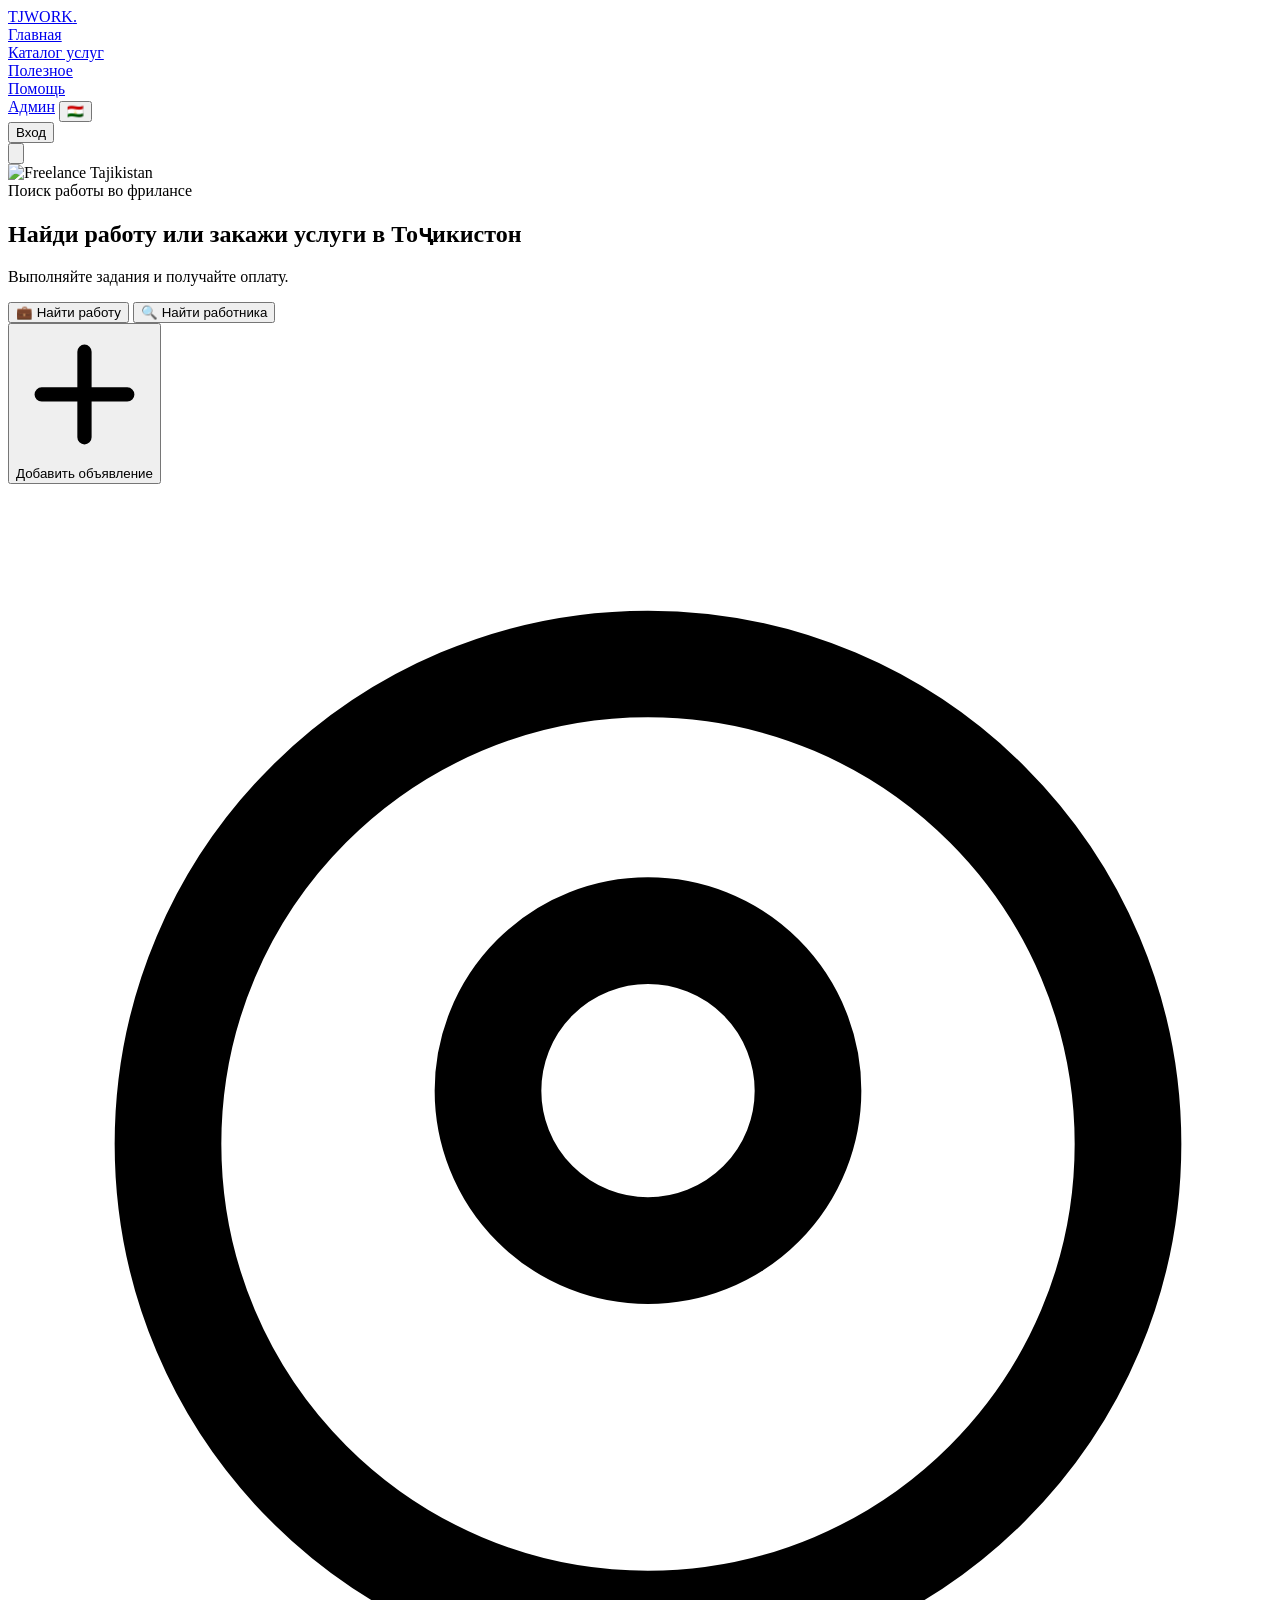
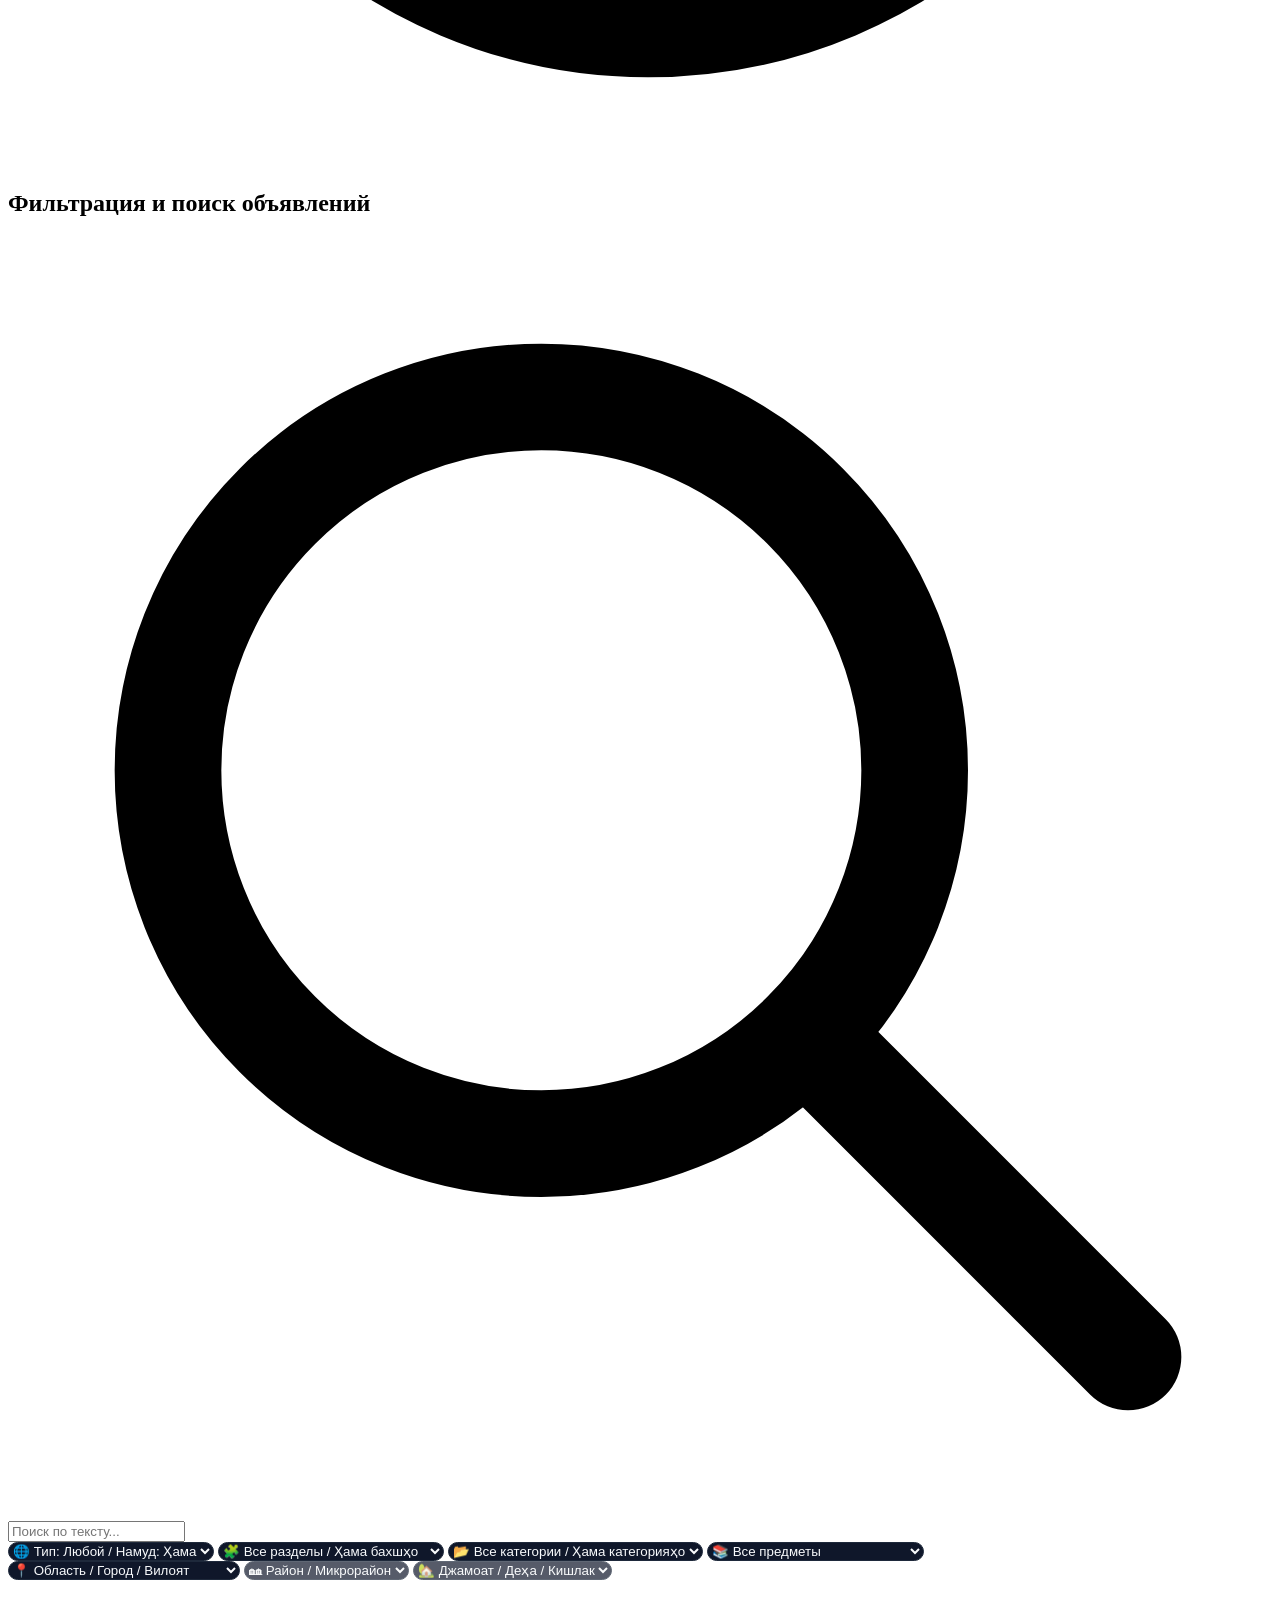
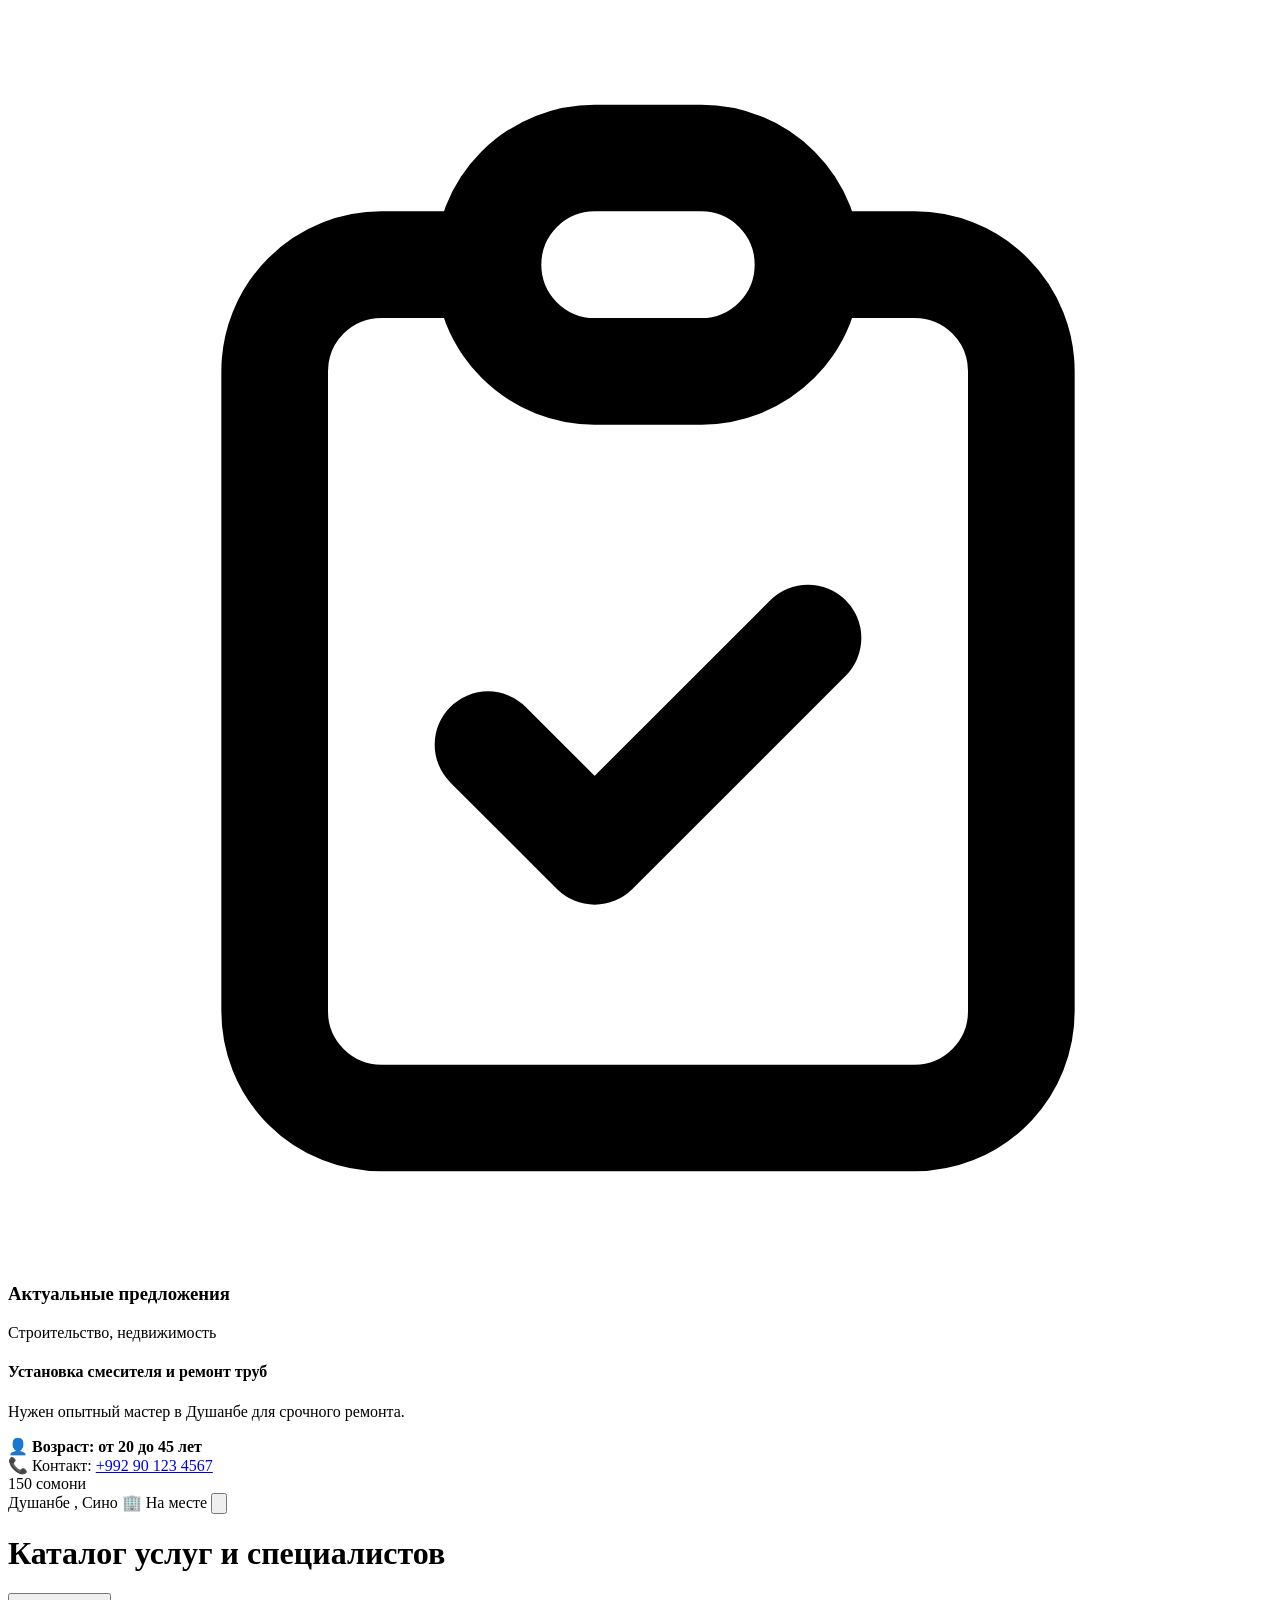
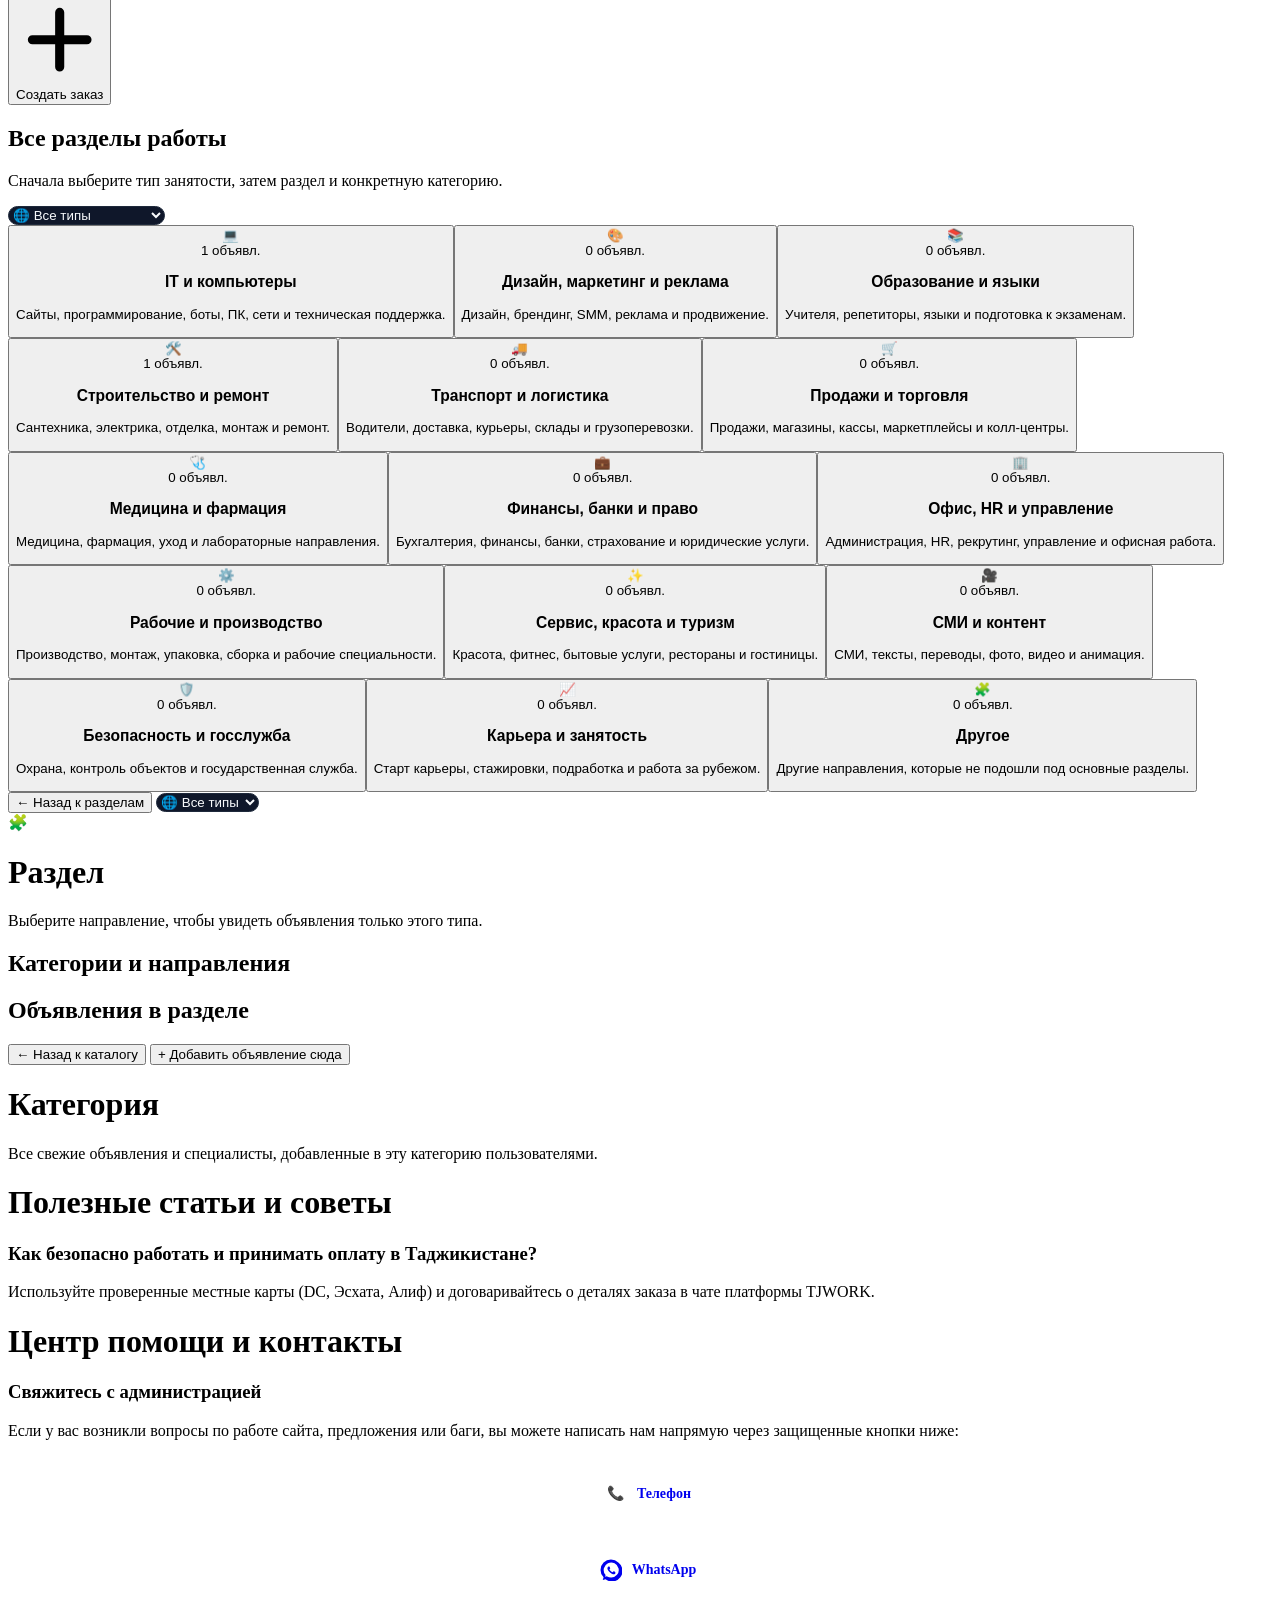
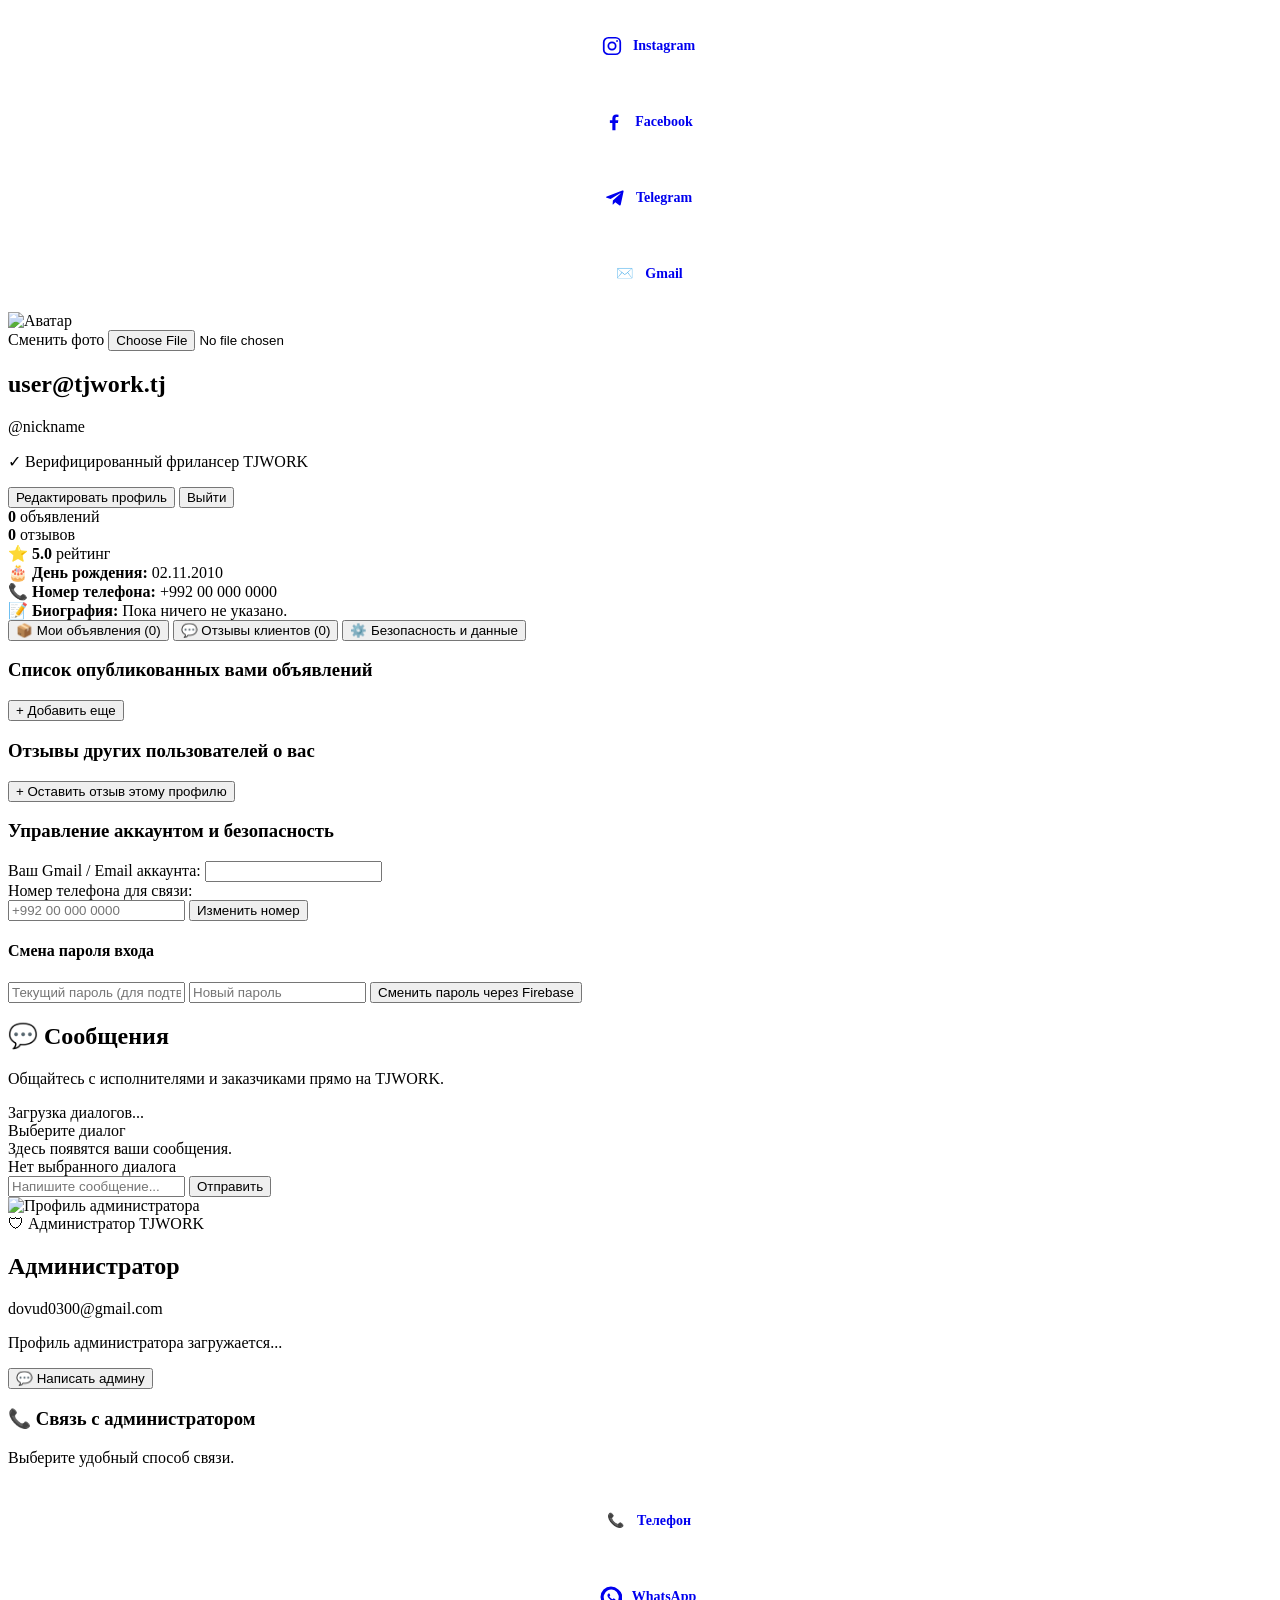
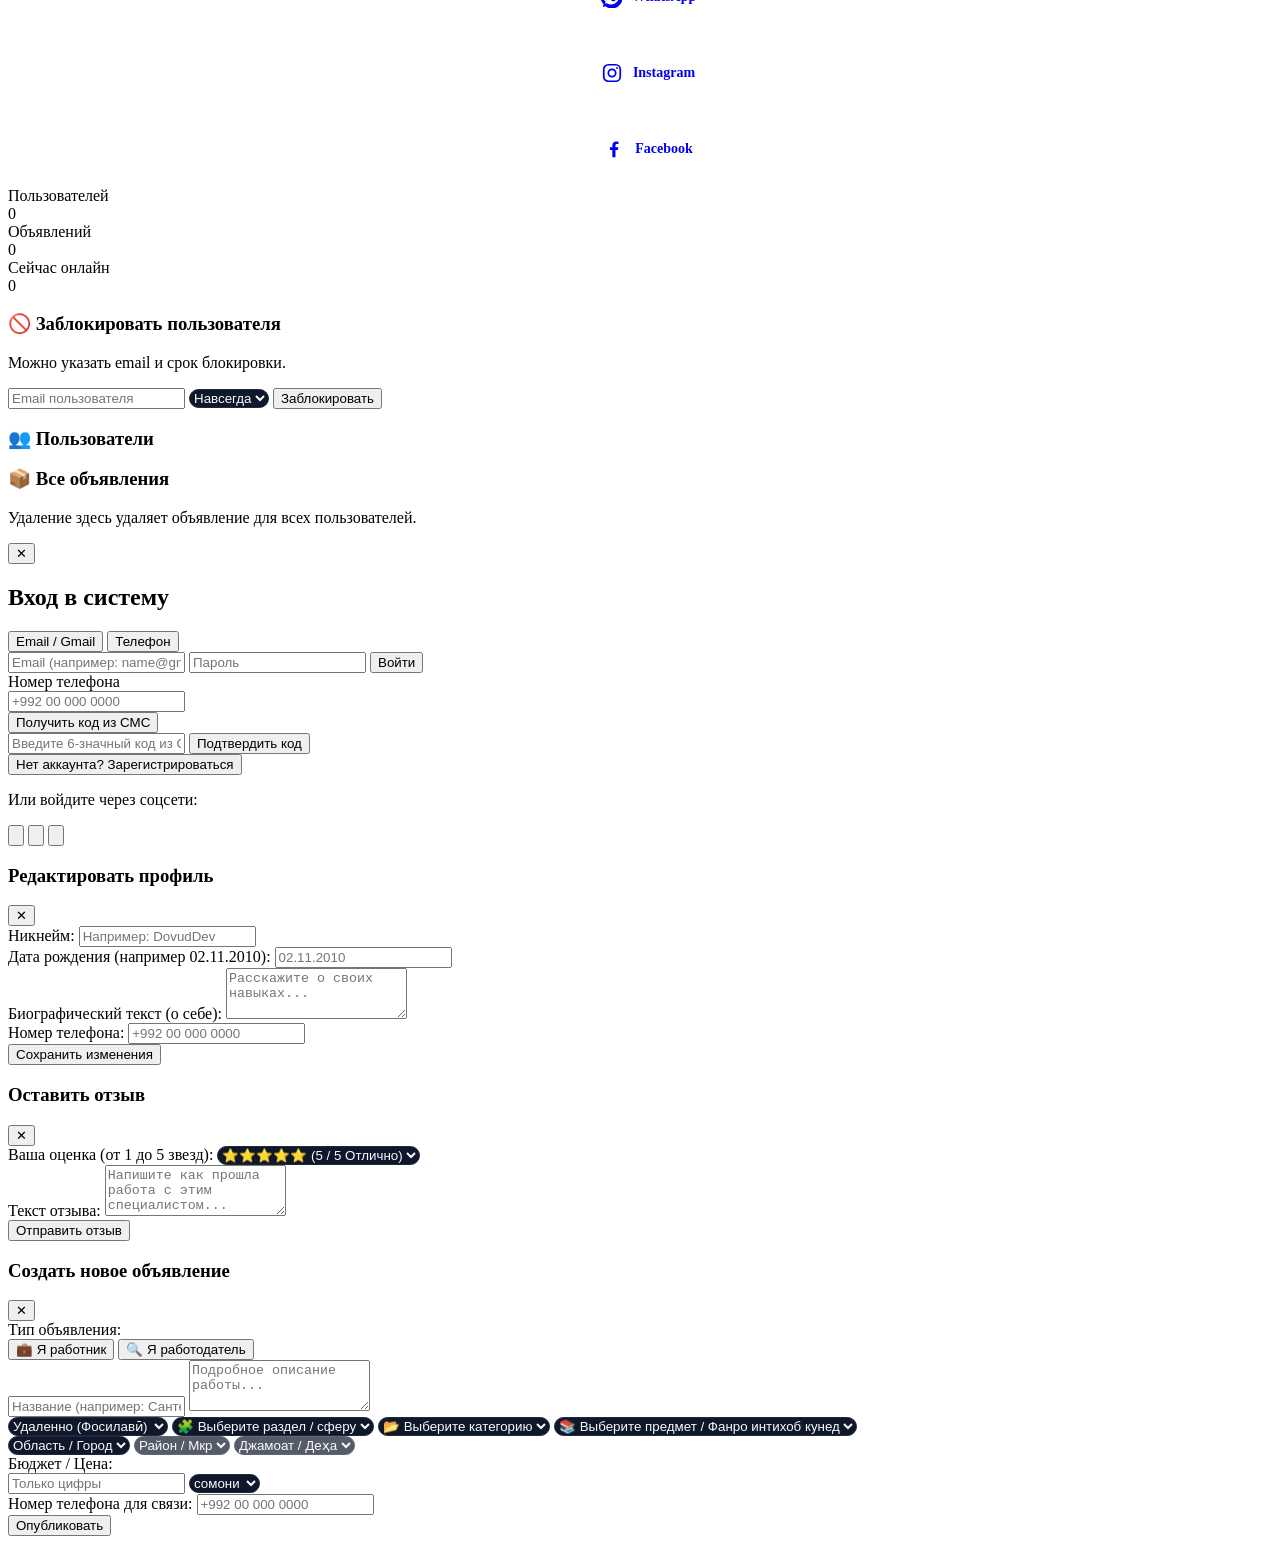
==== commit 5077d8a9: "Add files via upload" ====
--- a/index.html
+++ b/index.html
@@ -1133,10 +1133,10 @@
                 <label class="text-xs font-bold text-slate-400">Тип объявления:</label>
                 <div class="grid grid-cols-2 gap-2">
                     <button type="button" id="modalModeWorkBtn" onclick="setModalMode('work')" class="py-2.5 px-3 rounded-xl font-bold text-xs bg-emerald-500 text-slate-950 transition">
-                        <span class="lang-ru">💼 Найти работу</span><span class="lang-tj">💼 Кор ёфтан</span>
+                        <span class="lang-ru">💼 Я работник</span><span class="lang-tj">💼 Ман коргар ҳастам</span>
                     </button>
                     <button type="button" id="modalModeWorkerBtn" onclick="setModalMode('worker')" class="py-2.5 px-3 rounded-xl font-bold text-xs bg-slate-900 border border-slate-800 text-slate-300 transition">
-                        <span class="lang-ru">🔍 Найти работника</span><span class="lang-tj">🔍 Корманд ёфтан</span>
+                        <span class="lang-ru">🔍 Я работодатель</span><span class="lang-tj">🔍 Ман корфармо ҳастам</span>
                     </button>
                 </div>
             </div>
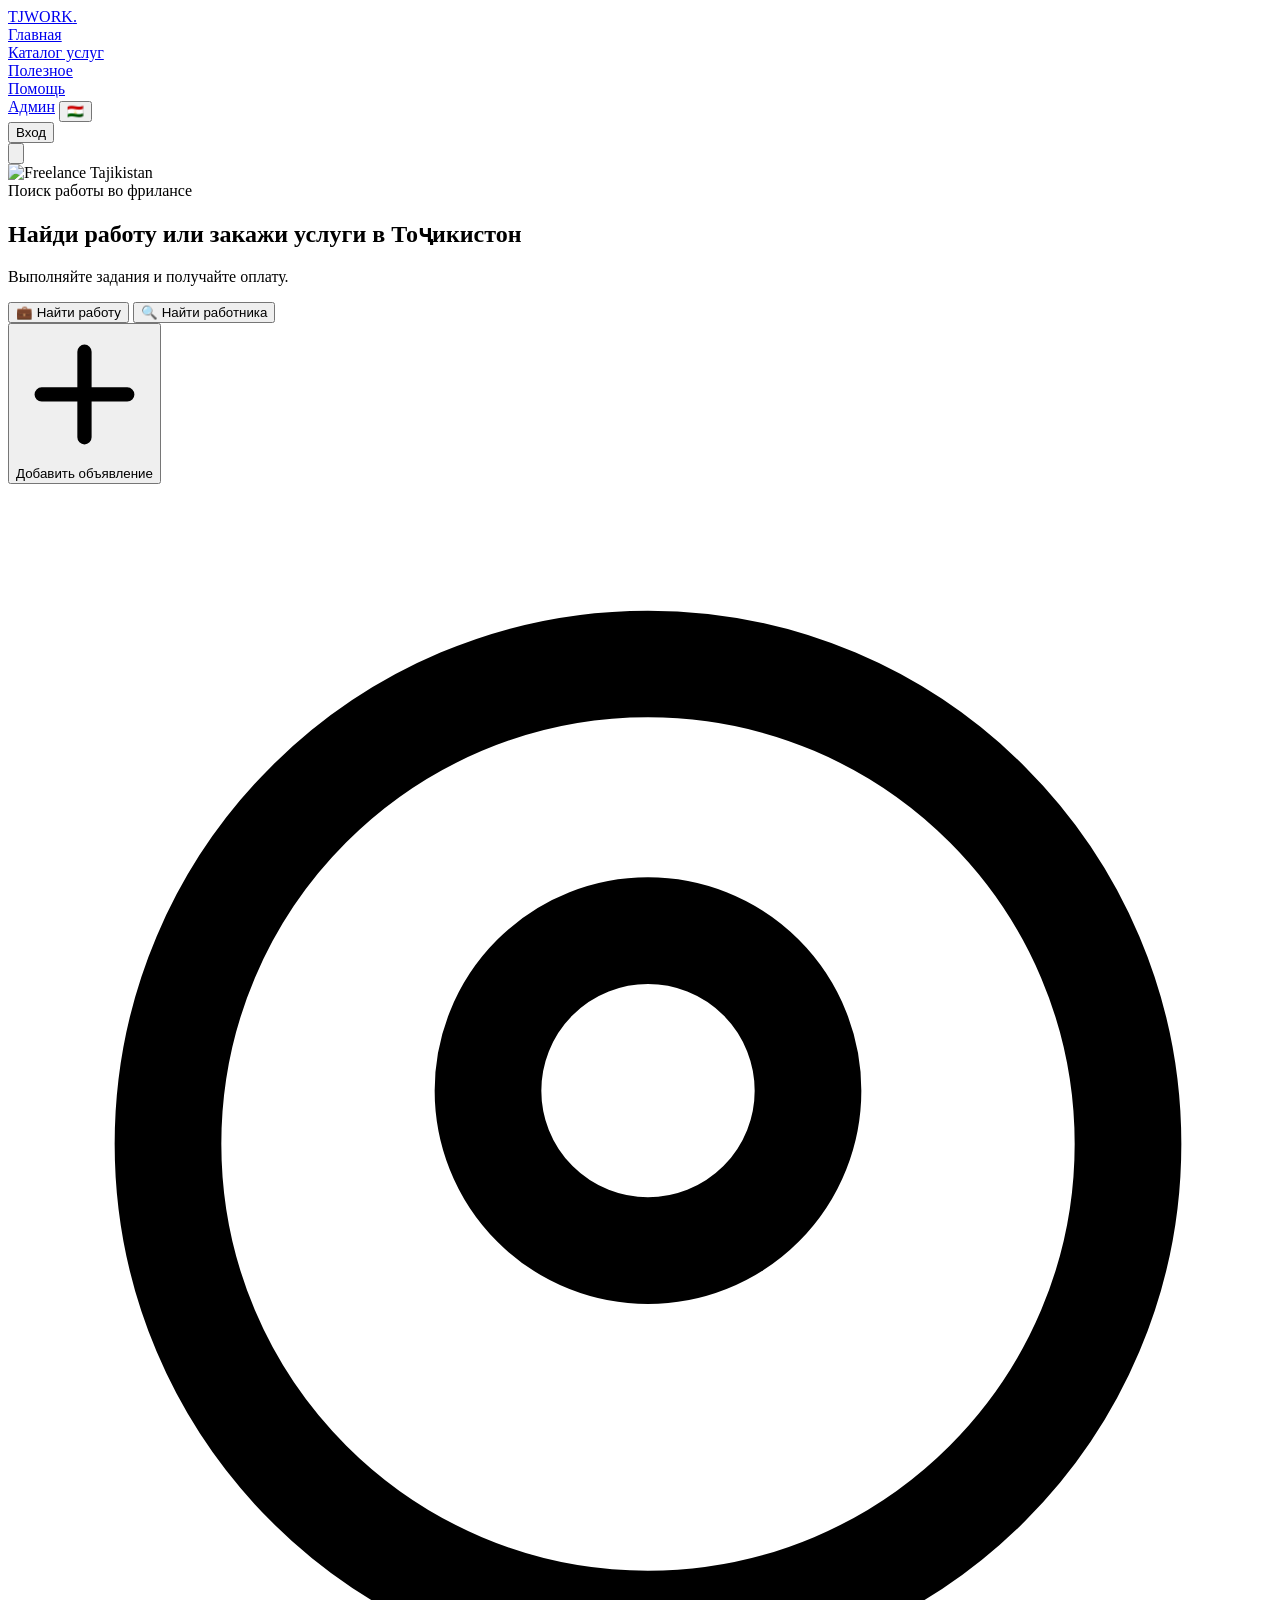
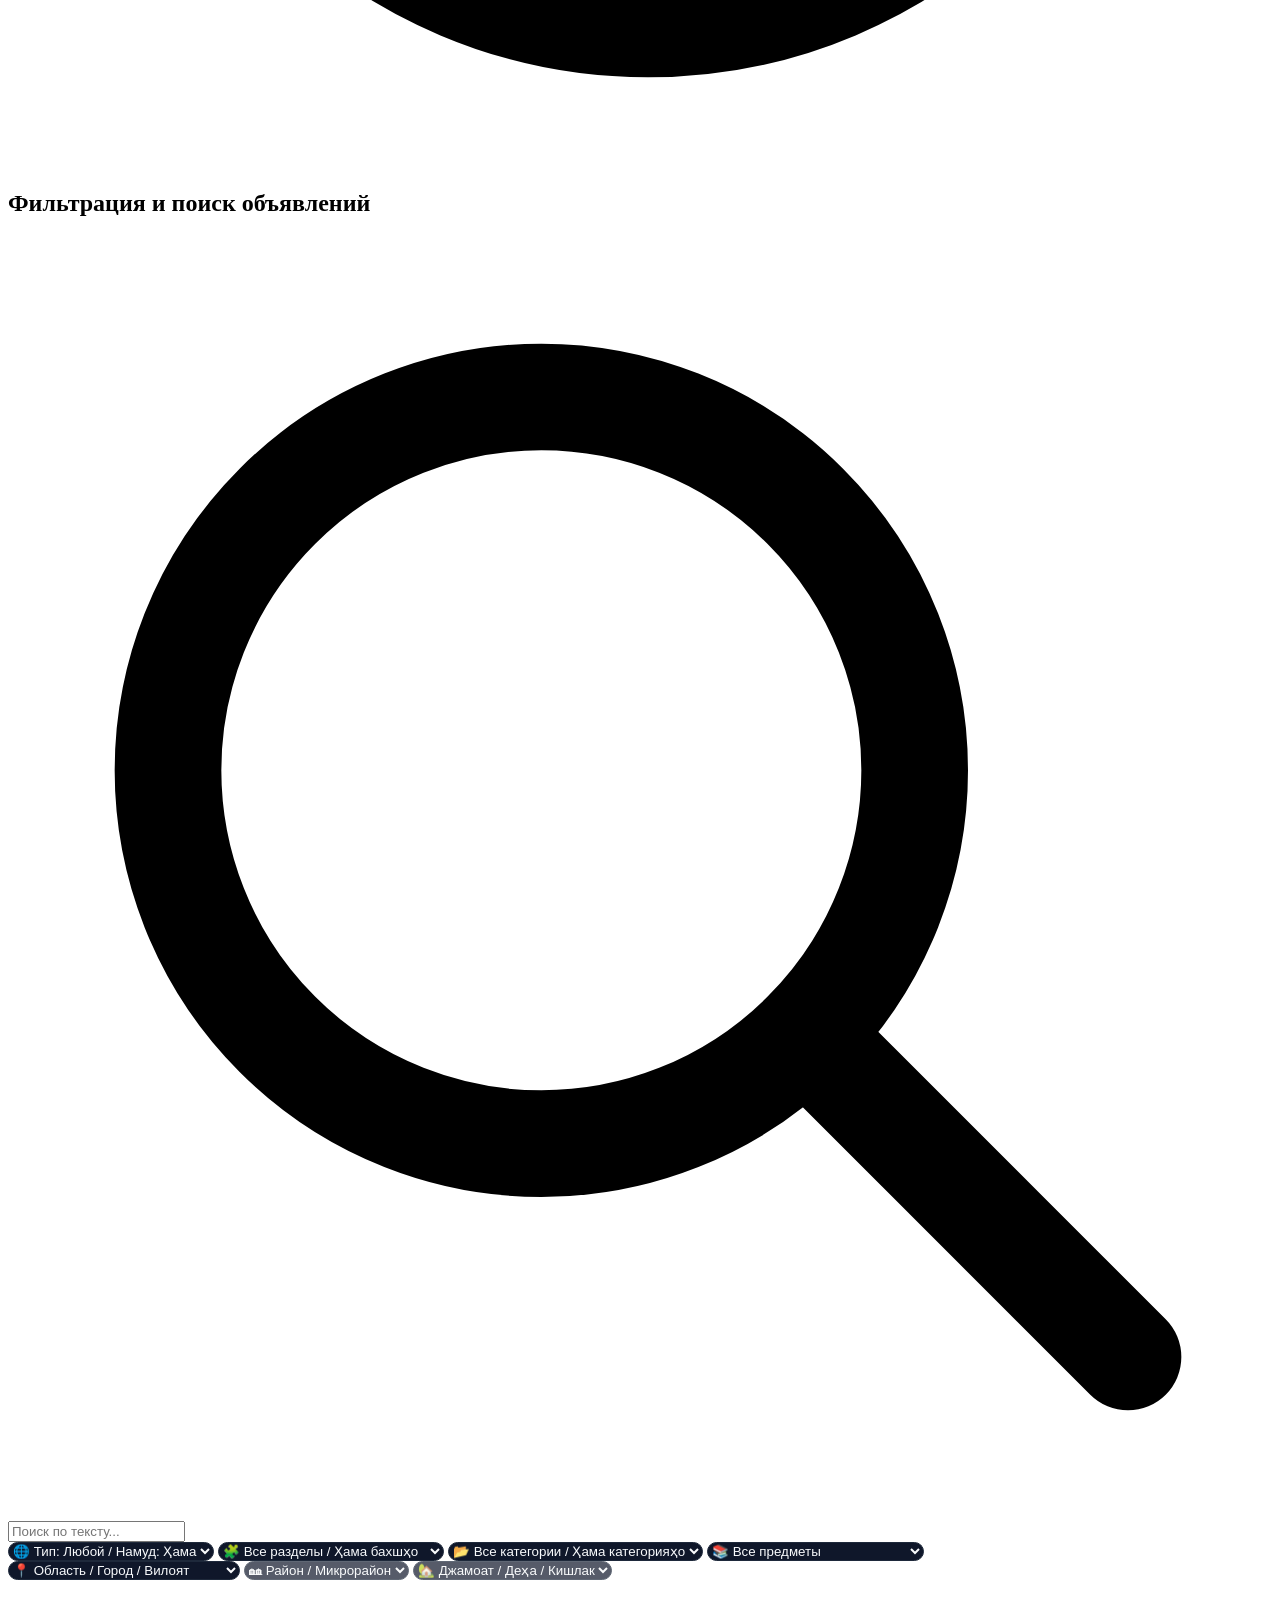
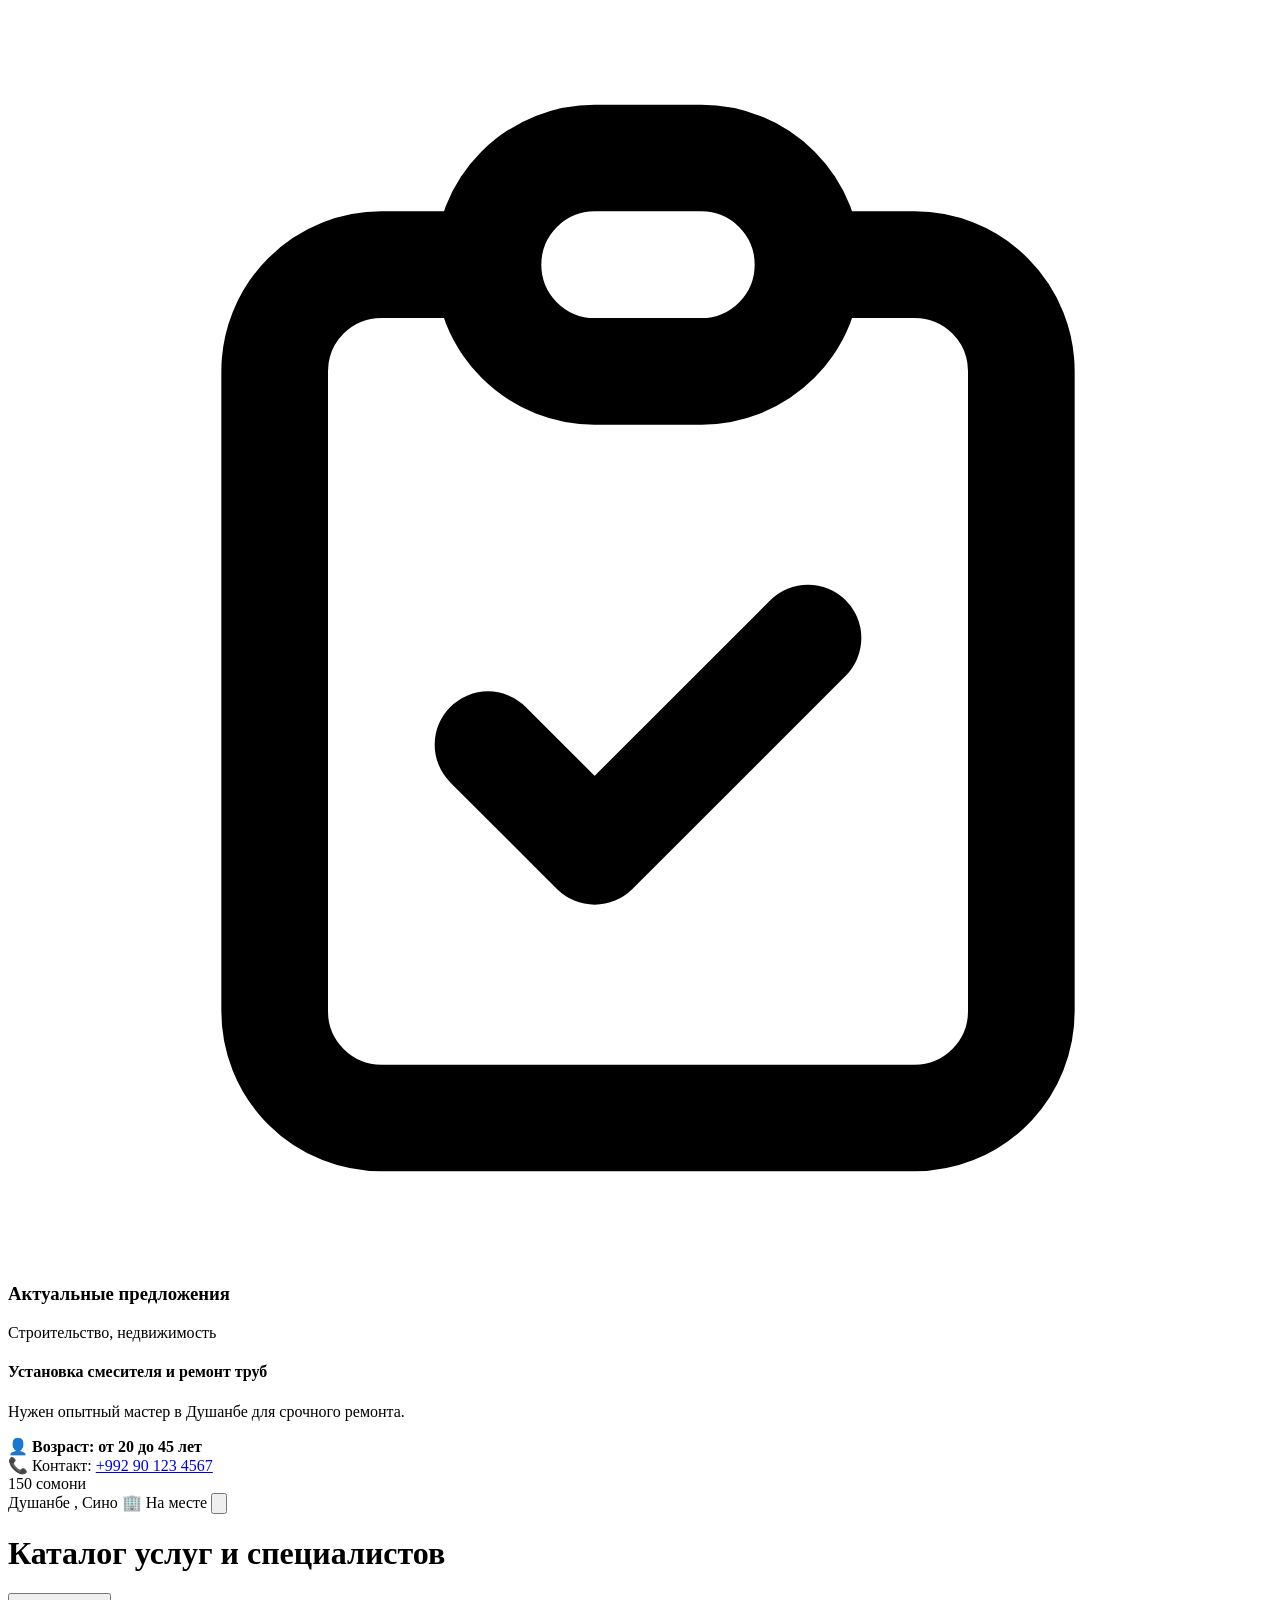
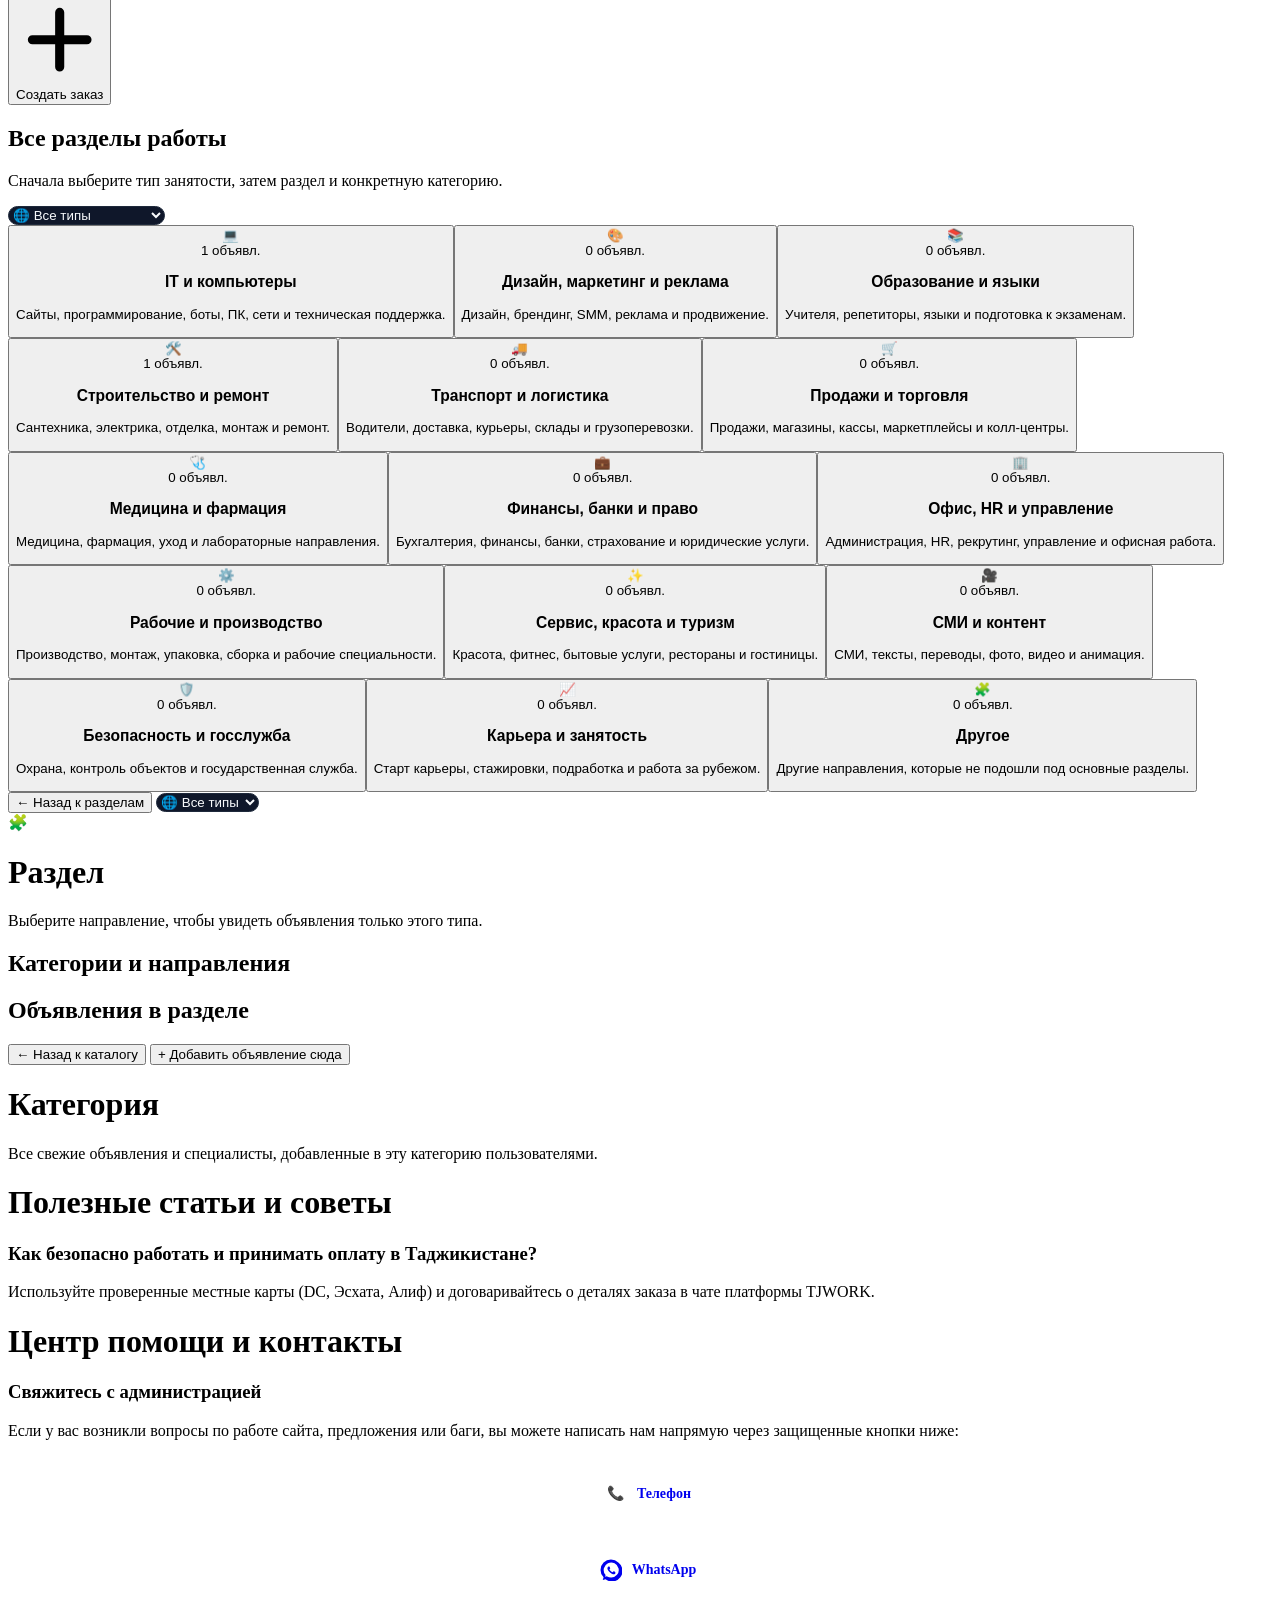
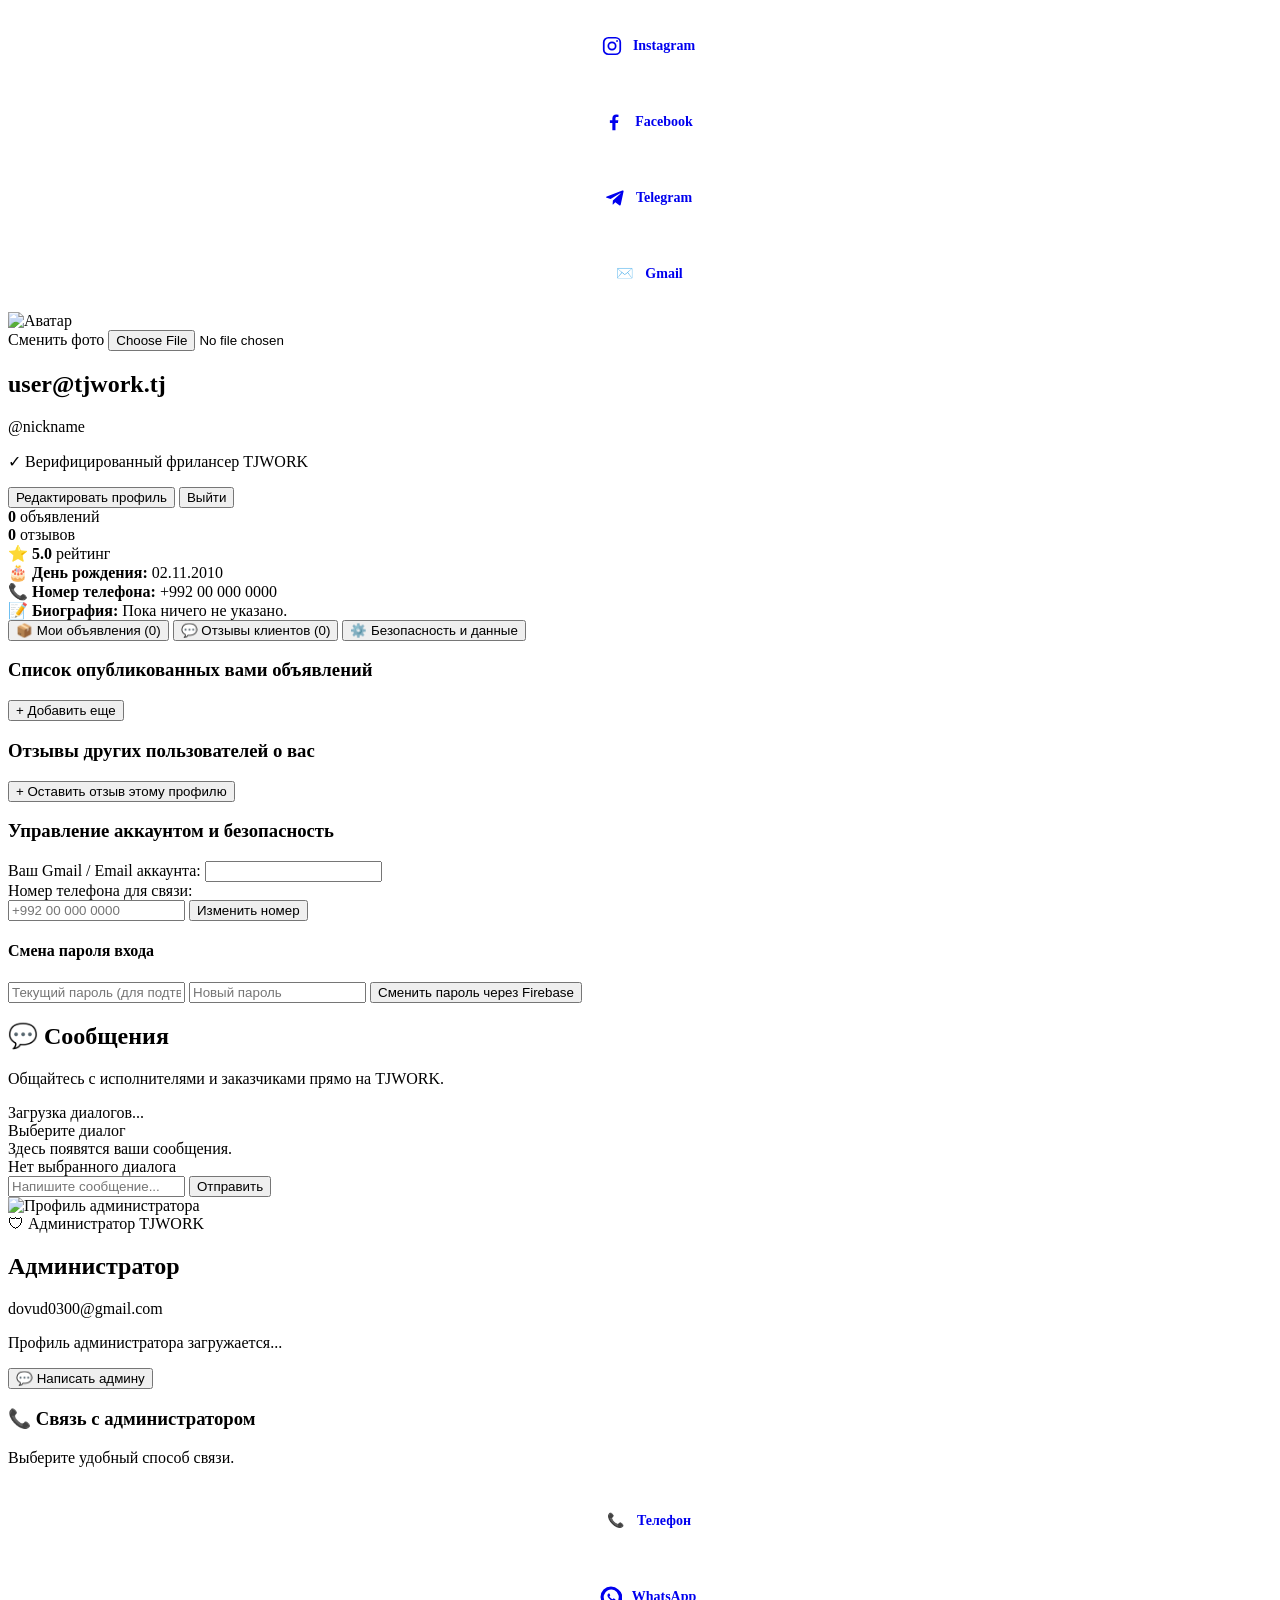
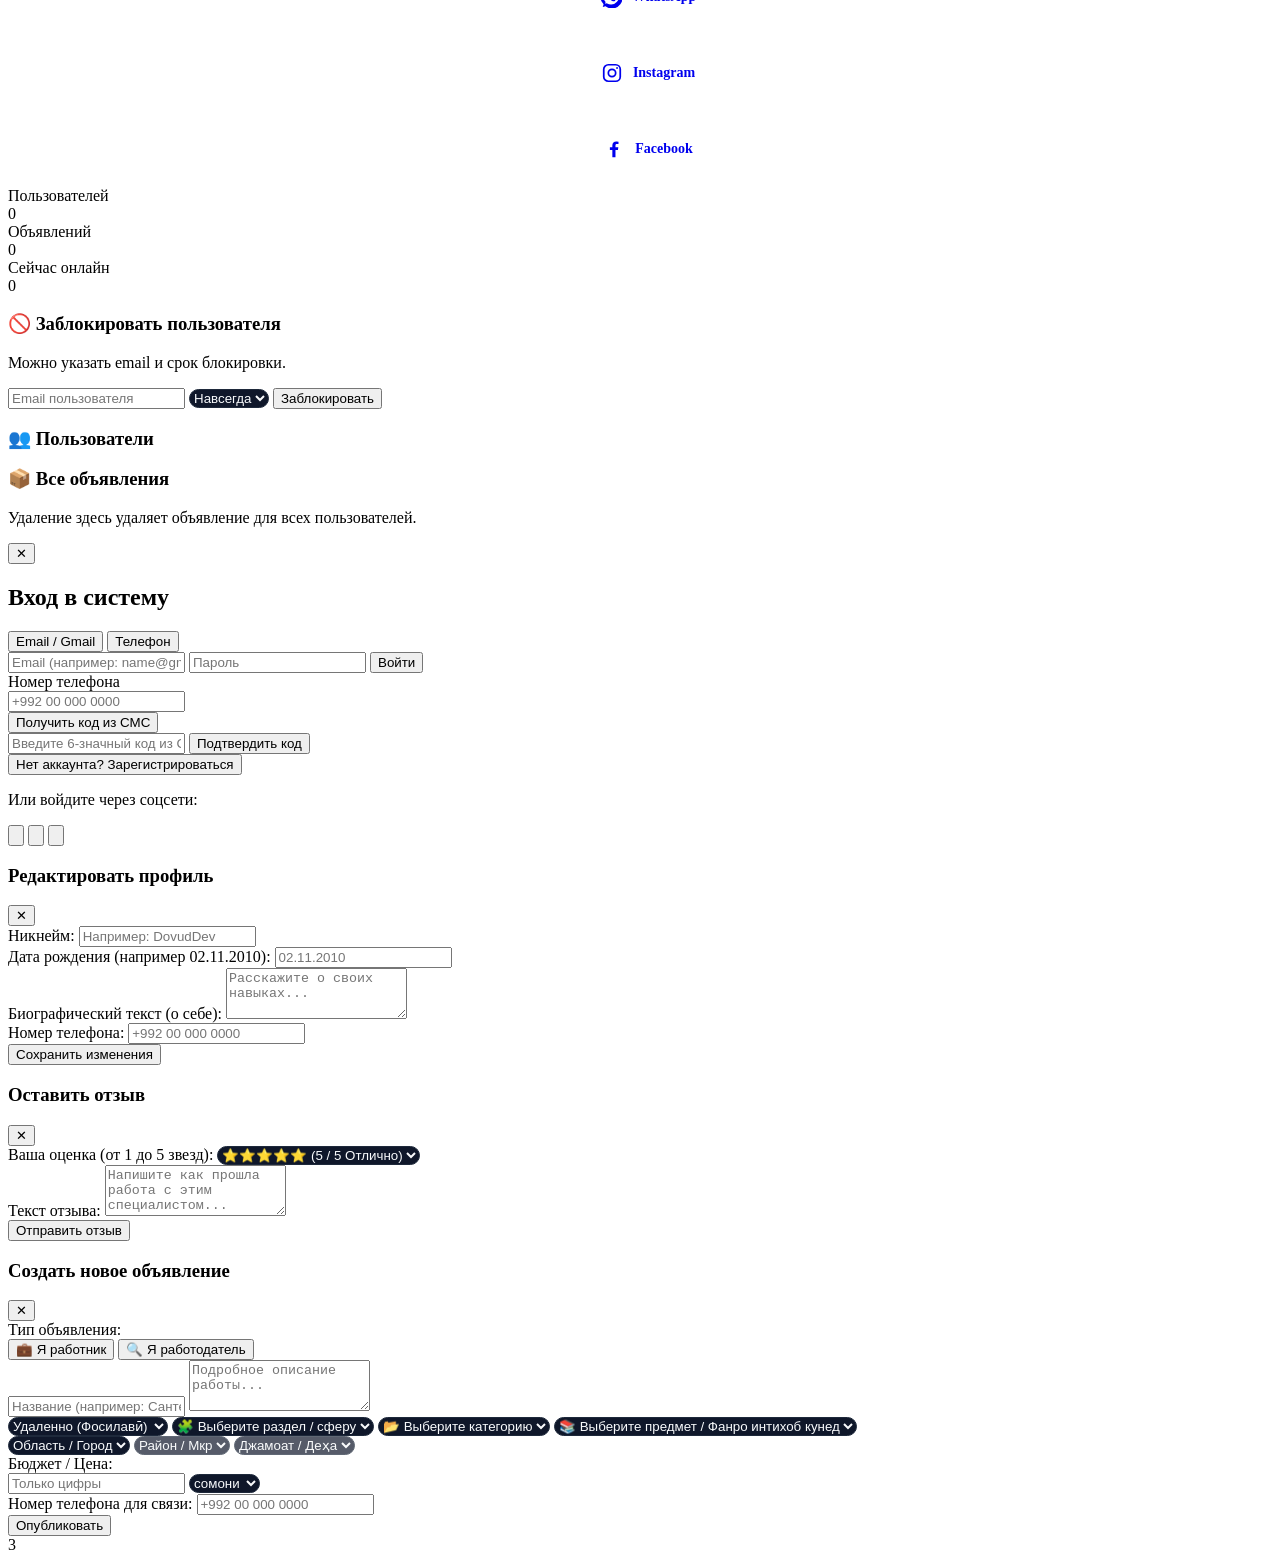
==== commit bb45843a: "Add files via upload" ====
--- a/index.html
+++ b/index.html
@@ -96,6 +96,13 @@
             if (user) {
                 window.currentUser = user;
                 updateHeaderAuthButton(true, user);
+
+                // Запускаем общий поток объявлений сразу после входа.
+                // Он не должен зависеть от загрузки профиля пользователя.
+                if (typeof startRealtimeDataListeners === 'function') {
+                    startRealtimeDataListeners();
+                }
+
                 await initializeUserAccount(user);
             } else {
                 window.currentUser = null;
@@ -1272,7 +1279,6 @@
                 renderProfileData();
                 startPresence();
                 await migrateLocalAdsToFirestore();
-                startRealtimeDataListeners();
                 if (isAdminUser(user)) loadAdminDashboard();
             } catch (error) {
                 console.error('TJWORK account sync:', error);
@@ -1297,37 +1303,93 @@
         }
 
         function startRealtimeDataListeners() {
+            if (!window.firebaseDb || !window.currentUser) return;
+
             if (unsubscribeAds) unsubscribeAds();
             if (unsubscribeUsers) unsubscribeUsers();
+
             try {
-                unsubscribeAds = window.fbOnSnapshot(window.fbCollection(window.firebaseDb, 'ads'), snap => {
-                    firestoreAds = snap.docs.map(d => ({ id: d.id, ...d.data(), cat: canonicalizeCategory(d.data().cat) }));
-                    if (firestoreAds.length) {
-                        allAds = firestoreAds;
-                        saveAdsToStorage();
-                    } else {
-                        migrateLocalAdsToFirestore();
+                // ОБЪЯВЛЕНИЯ: одна общая коллекция Firestore для всех авторизованных пользователей.
+                unsubscribeAds = window.fbOnSnapshot(
+                    window.fbCollection(window.firebaseDb, 'ads'),
+                    snap => {
+                        firestoreAds = snap.docs.map(d => ({
+                            id: d.id,
+                            ...d.data(),
+                            cat: canonicalizeCategory(d.data().cat)
+                        }));
+
+                        // Firestore является главным источником данных.
+                        // localStorage используется только как локальный кэш.
+                        if (firestoreAds.length) {
+                            allAds = firestoreAds;
+                            saveAdsToStorage();
+                        } else {
+                            // Если база пока пустая, переносим только объявления
+                            // текущего пользователя, а не чужие локальные данные.
+                            migrateLocalAdsToFirestore();
+                        }
+
+                        renderAds();
+                        if (document.getElementById('page-profile') &&
+                            !document.getElementById('page-profile').classList.contains('hidden')) {
+                            renderProfileData();
+                        }
+                        if (isAdminUser()) renderAdminAds();
+                    },
+                    error => {
+                        console.error('TJWORK ads Firestore listener:', error);
+                        const msg = String(error?.code || error?.message || '');
+                        if (msg.includes('permission-denied') || msg.includes('Missing or insufficient permissions')) {
+                            console.error('Firestore Rules запрещают чтение коллекции ads. Проверьте правила Firestore.');
+                        }
                     }
-                    renderAds();
-                    if (document.getElementById('page-profile') && !document.getElementById('page-profile').classList.contains('hidden')) renderProfileData();
-                    if (isAdminUser()) renderAdminAds();
-                });
-                unsubscribeUsers = window.fbOnSnapshot(window.fbCollection(window.firebaseDb, 'users'), snap => {
-                    firestoreUsers = snap.docs.map(d => ({ id: d.id, ...d.data() }));
-                    renderAdminStats();
-                    renderAdminUsers();
-                    renderAdminPublicProfile();
-                    renderChatContacts();
-                });
-            } catch (e) { console.error('TJWORK realtime:', e); }
+                );
+
+                // Пользователи нужны для админки/чата. Ошибка здесь не должна
+                // ломать показ общих объявлений.
+                unsubscribeUsers = window.fbOnSnapshot(
+                    window.fbCollection(window.firebaseDb, 'users'),
+                    snap => {
+                        firestoreUsers = snap.docs.map(d => ({ id: d.id, ...d.data() }));
+                        renderAdminStats();
+                        renderAdminUsers();
+                        renderAdminPublicProfile();
+                        renderChatContacts();
+                    },
+                    error => console.error('TJWORK users Firestore listener:', error)
+                );
+            } catch (e) {
+                console.error('TJWORK realtime:', e);
+            }
         }
 
         async function migrateLocalAdsToFirestore() {
-            if (!window.currentUser || !allAds.length) return;
-            for (const ad of allAds) {
+            const user = window.currentUser;
+            if (!user || !allAds.length || !window.firebaseDb) return;
+
+            const currentIdentity = String(user.email || user.phoneNumber || '').toLowerCase();
+
+            // Не переносим локальные объявления другого пользователя.
+            const ownLocalAds = allAds.filter(ad =>
+                String(ad.authorEmail || '').toLowerCase() === currentIdentity
+            );
+
+            for (const ad of ownLocalAds) {
                 try {
-                    await window.fbSetDoc(window.fbDoc(window.firebaseDb, 'ads', String(ad.id)), ad, { merge: true });
-                } catch (e) { break; }
+                    await window.fbSetDoc(
+                        window.fbDoc(window.firebaseDb, 'ads', String(ad.id)),
+                        {
+                            ...ad,
+                            authorUid: user.uid,
+                            authorEmail: ad.authorEmail || currentIdentity,
+                            authorNickname: getDisplayNameByEmail(ad.authorEmail || currentIdentity)
+                        },
+                        { merge: true }
+                    );
+                } catch (e) {
+                    console.error('Не удалось перенести объявление в Firestore:', e);
+                }
             }
         }
         
@@ -3131,7 +3193,7 @@
             document.getElementById('createModal').classList.add('hidden');
         }
 
-        function submitNewAd() {
+        async function submitNewAd() {
             const title = document.getElementById('newTitle').value;
             const desc = document.getElementById('newDesc').value;
             const type = document.getElementById('newType').value;
@@ -3170,6 +3232,12 @@
             }
 
             const authorEmail = getCurrentUserEmail();
+
+            if (!window.currentUser || !window.firebaseDb) {
+                errBox.innerText = 'Для публикации объявления необходимо войти в аккаунт.';
+                errBox.classList.remove('hidden');
+                return;
+            }
 
             const newAdObj = {
                 id: Date.now(),
@@ -3186,18 +3254,32 @@
                 ageInfo,
                 phone,
                 mode: modalMode,
-                authorEmail
+                authorEmail,
+                authorUid: window.currentUser.uid,
+                authorNickname: getDisplayNameByEmail(authorEmail),
+                createdAt: new Date().toISOString()
             };
 
-            allAds.unshift(newAdObj);
-            saveAdsToStorage();
-            if (window.firebaseDb && window.currentUser) {
-                window.fbSetDoc(window.fbDoc(window.firebaseDb, 'ads', String(newAdObj.id)), { ...newAdObj, authorUid: window.currentUser.uid, authorNickname: getDisplayNameByEmail(authorEmail) }, { merge: true })
-                    .catch(e => console.error('Не удалось сохранить объявление в Firestore:', e));
-            }
-            closeCreateModal();
-            renderAds();
-            alert('Объявление успешно опубликовано!');
+            // Сначала записываем объявление в Firestore.
+            // Только после успешной записи добавляем его в локальный кэш.
+            try {
+                await window.fbSetDoc(
+                    window.fbDoc(window.firebaseDb, 'ads', String(newAdObj.id)),
+                    newAdObj,
+                    { merge: true }
+                );
+
+                allAds.unshift(newAdObj);
+                saveAdsToStorage();
+
+                closeCreateModal();
+                renderAds();
+                alert('Объявление успешно опубликовано и сохранено для всех пользователей!');
+            } catch (e) {
+                console.error('Не удалось сохранить объявление в Firestore:', e);
+                errBox.innerText = 'Не удалось сохранить объявление в общей базе. Проверьте Firestore Rules. Код: ' + (e.code || 'unknown');
+                errBox.classList.remove('hidden');
+            }
         }
 
         function renderAdChatButton(ad) {
@@ -3302,4 +3384,4 @@
     </div>
 
 </body>
-</html>+</html>3
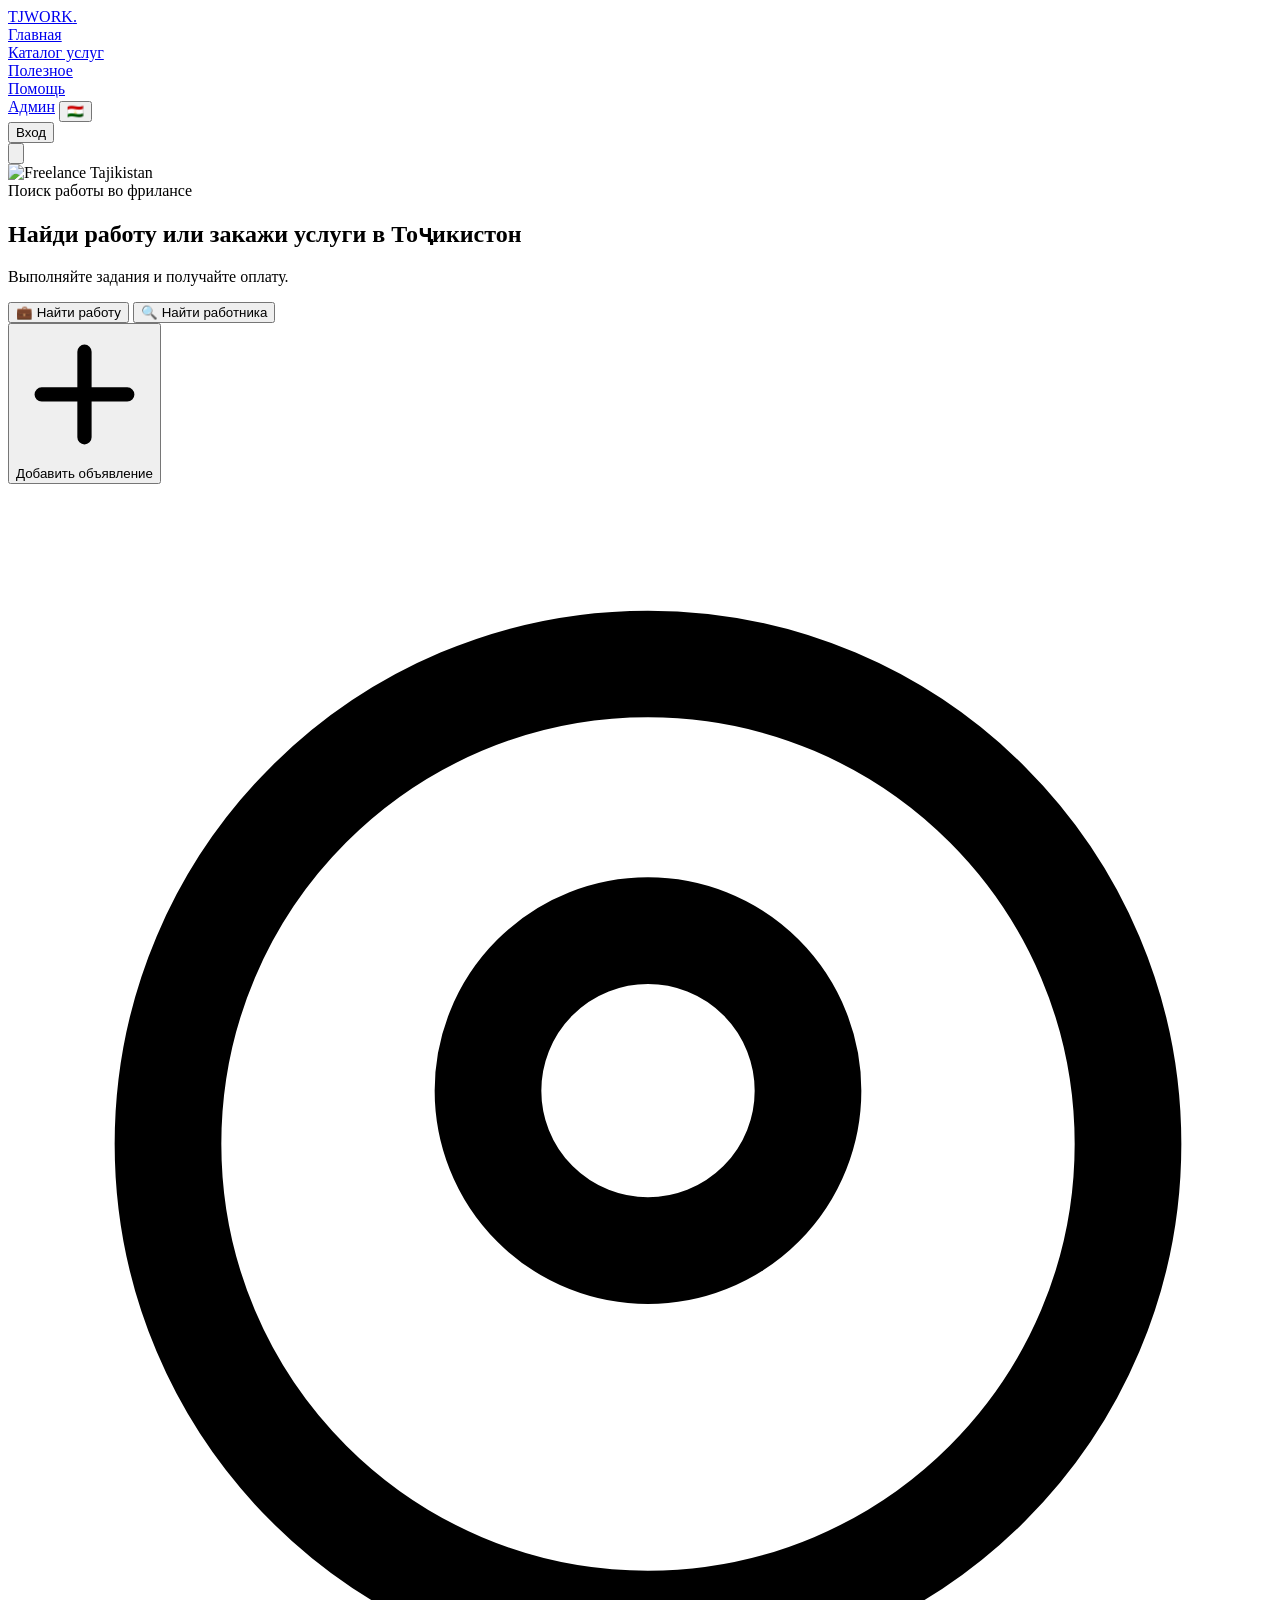
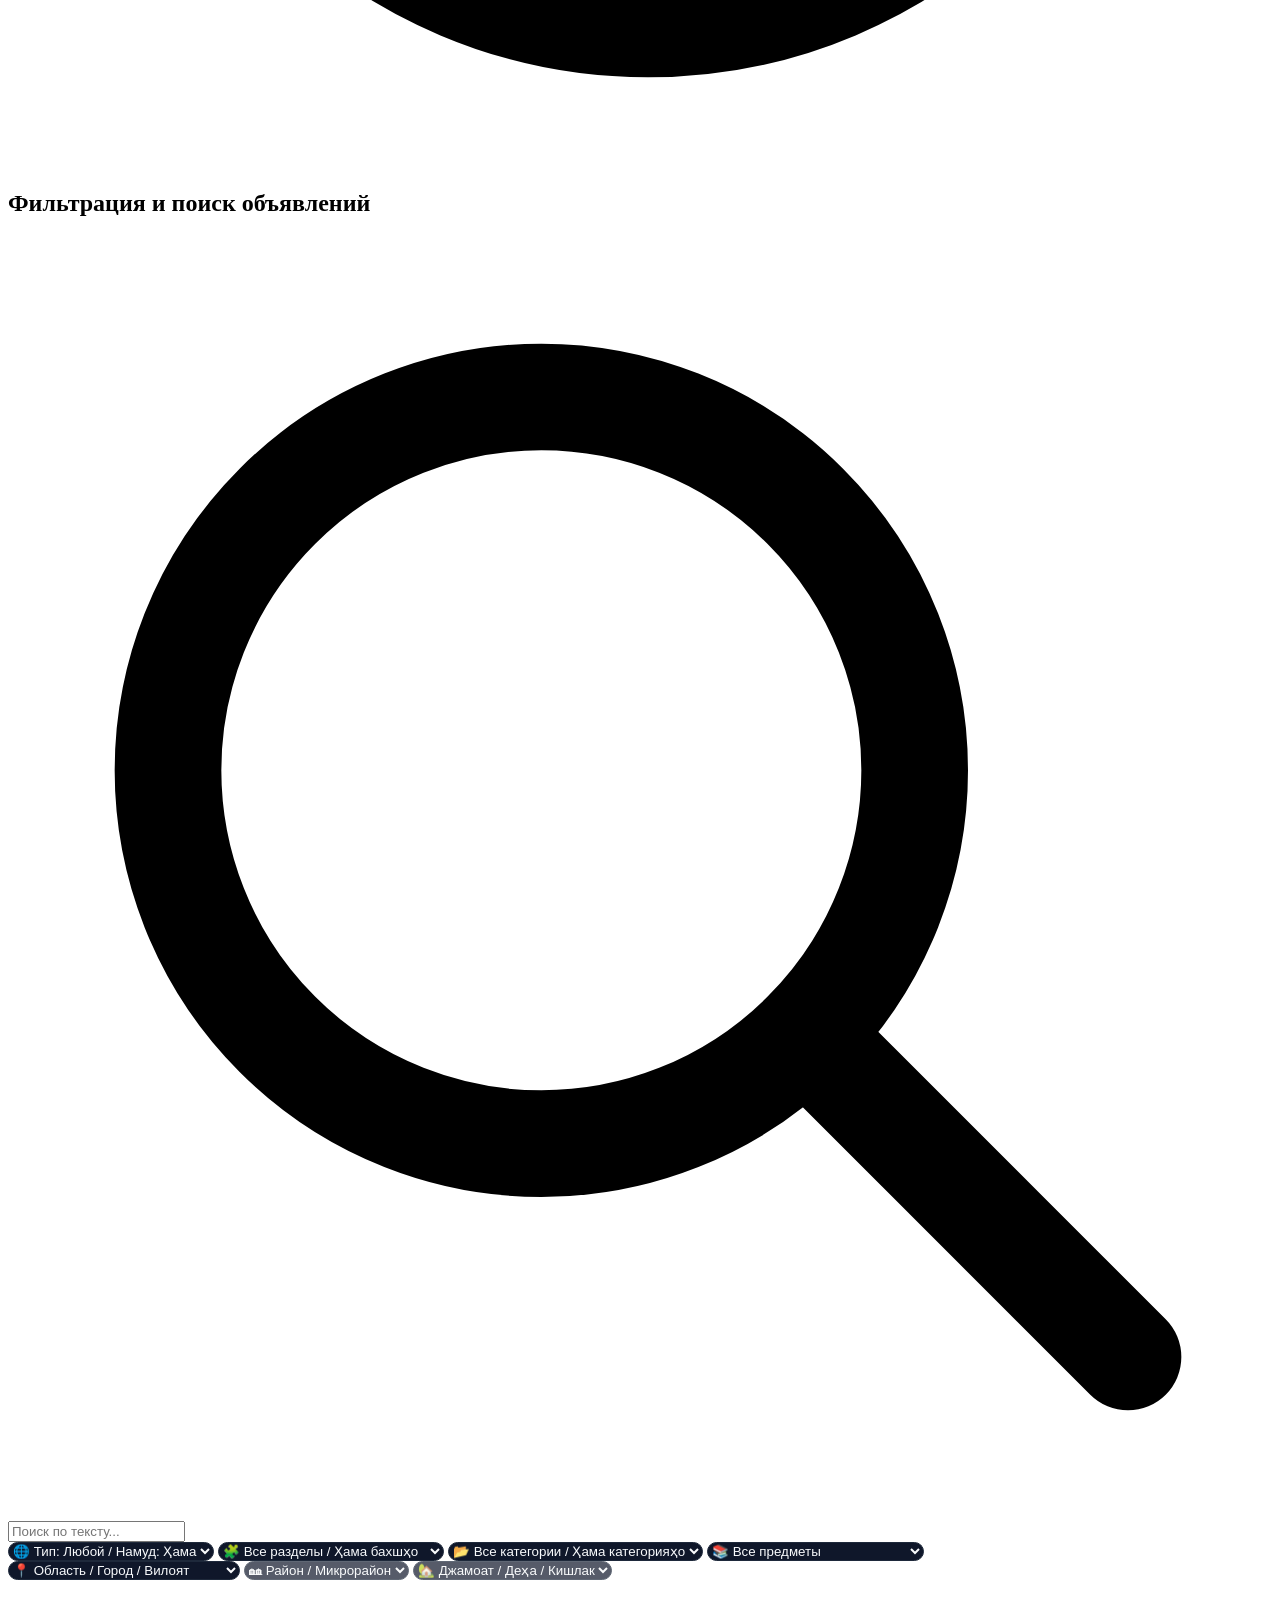
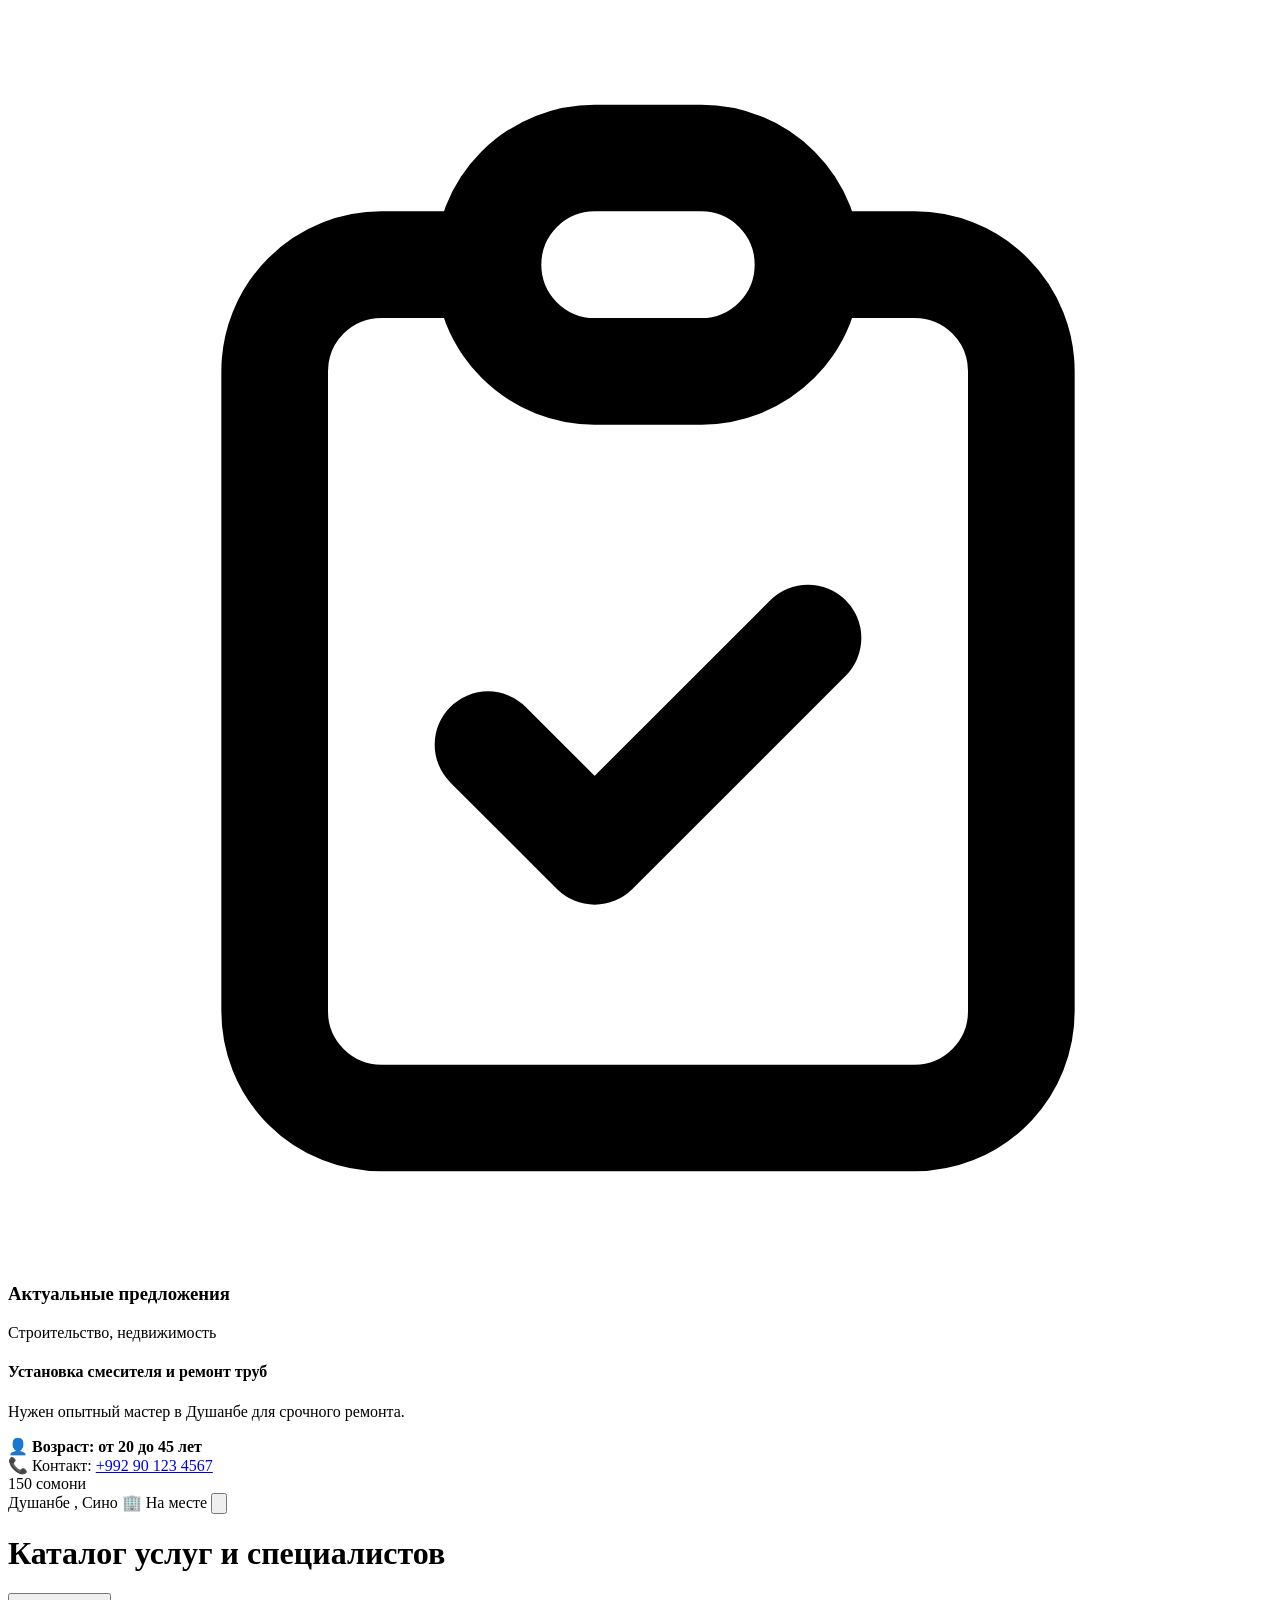
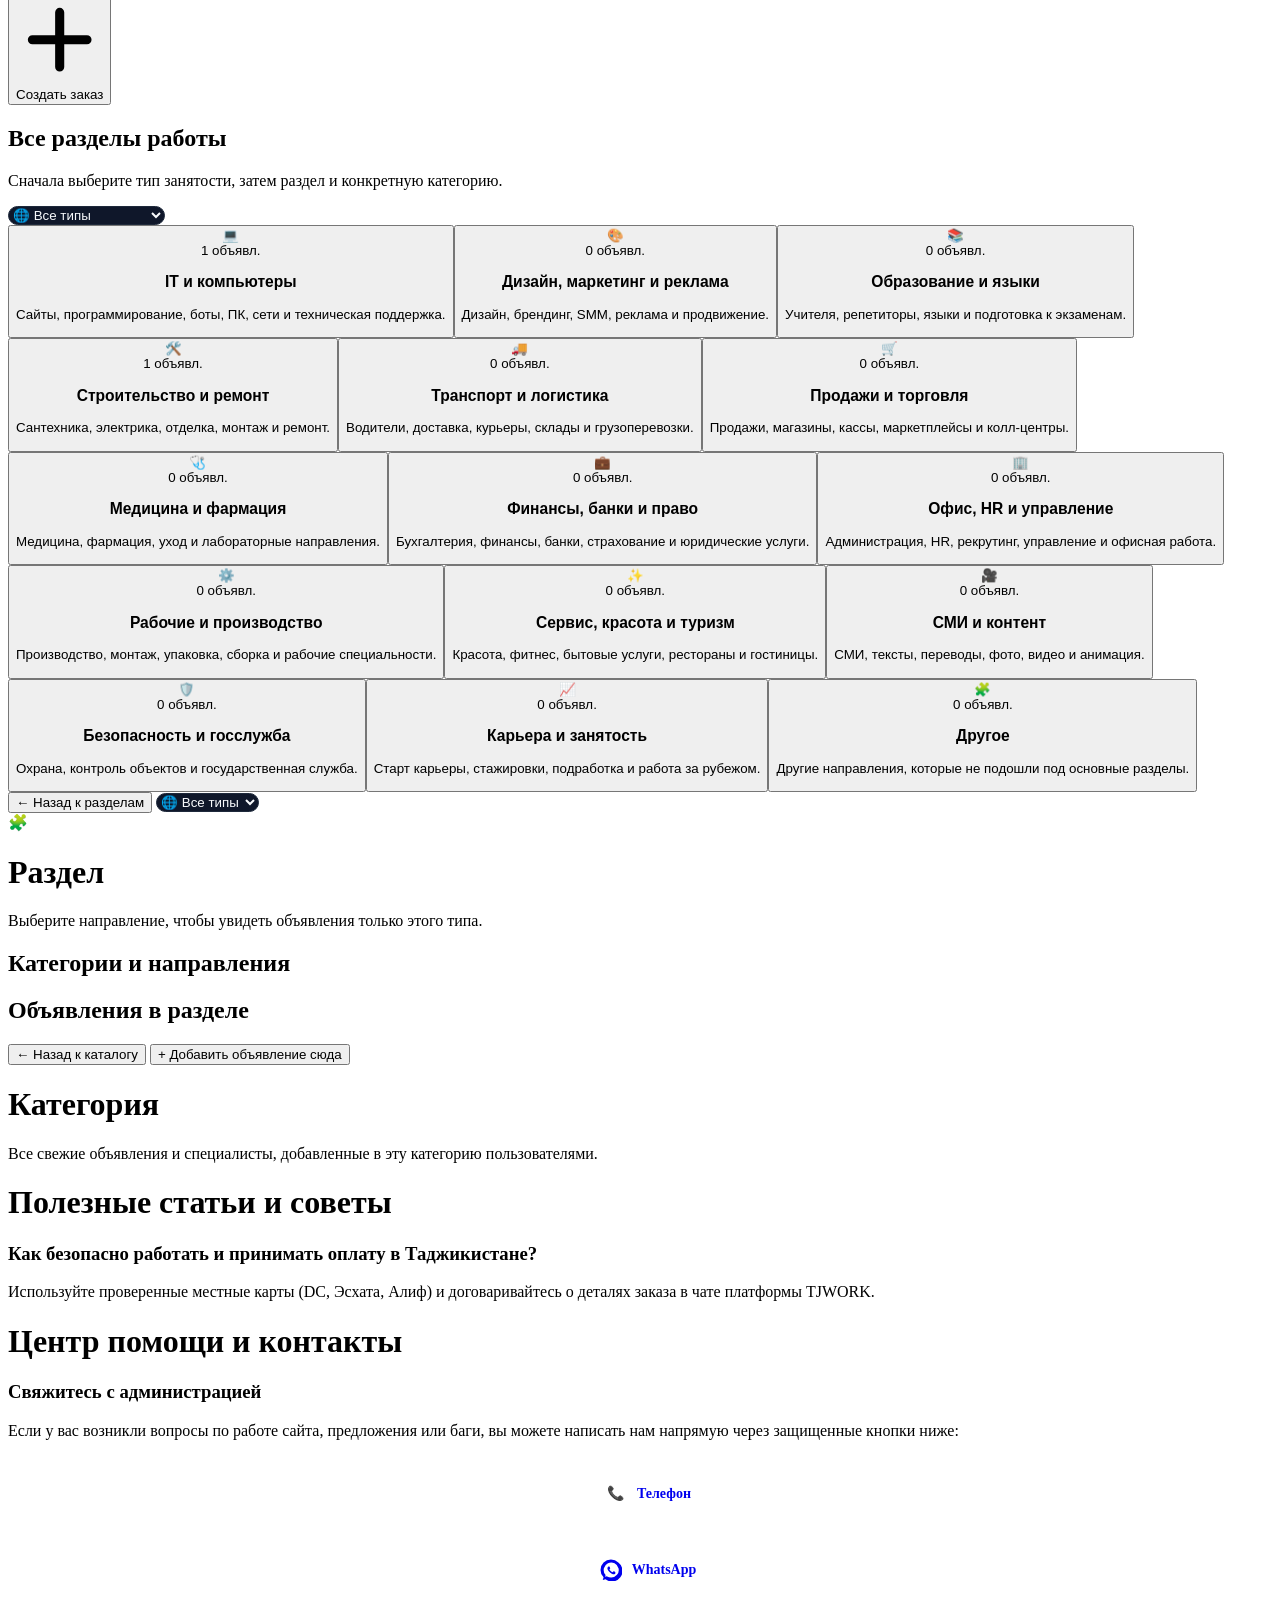
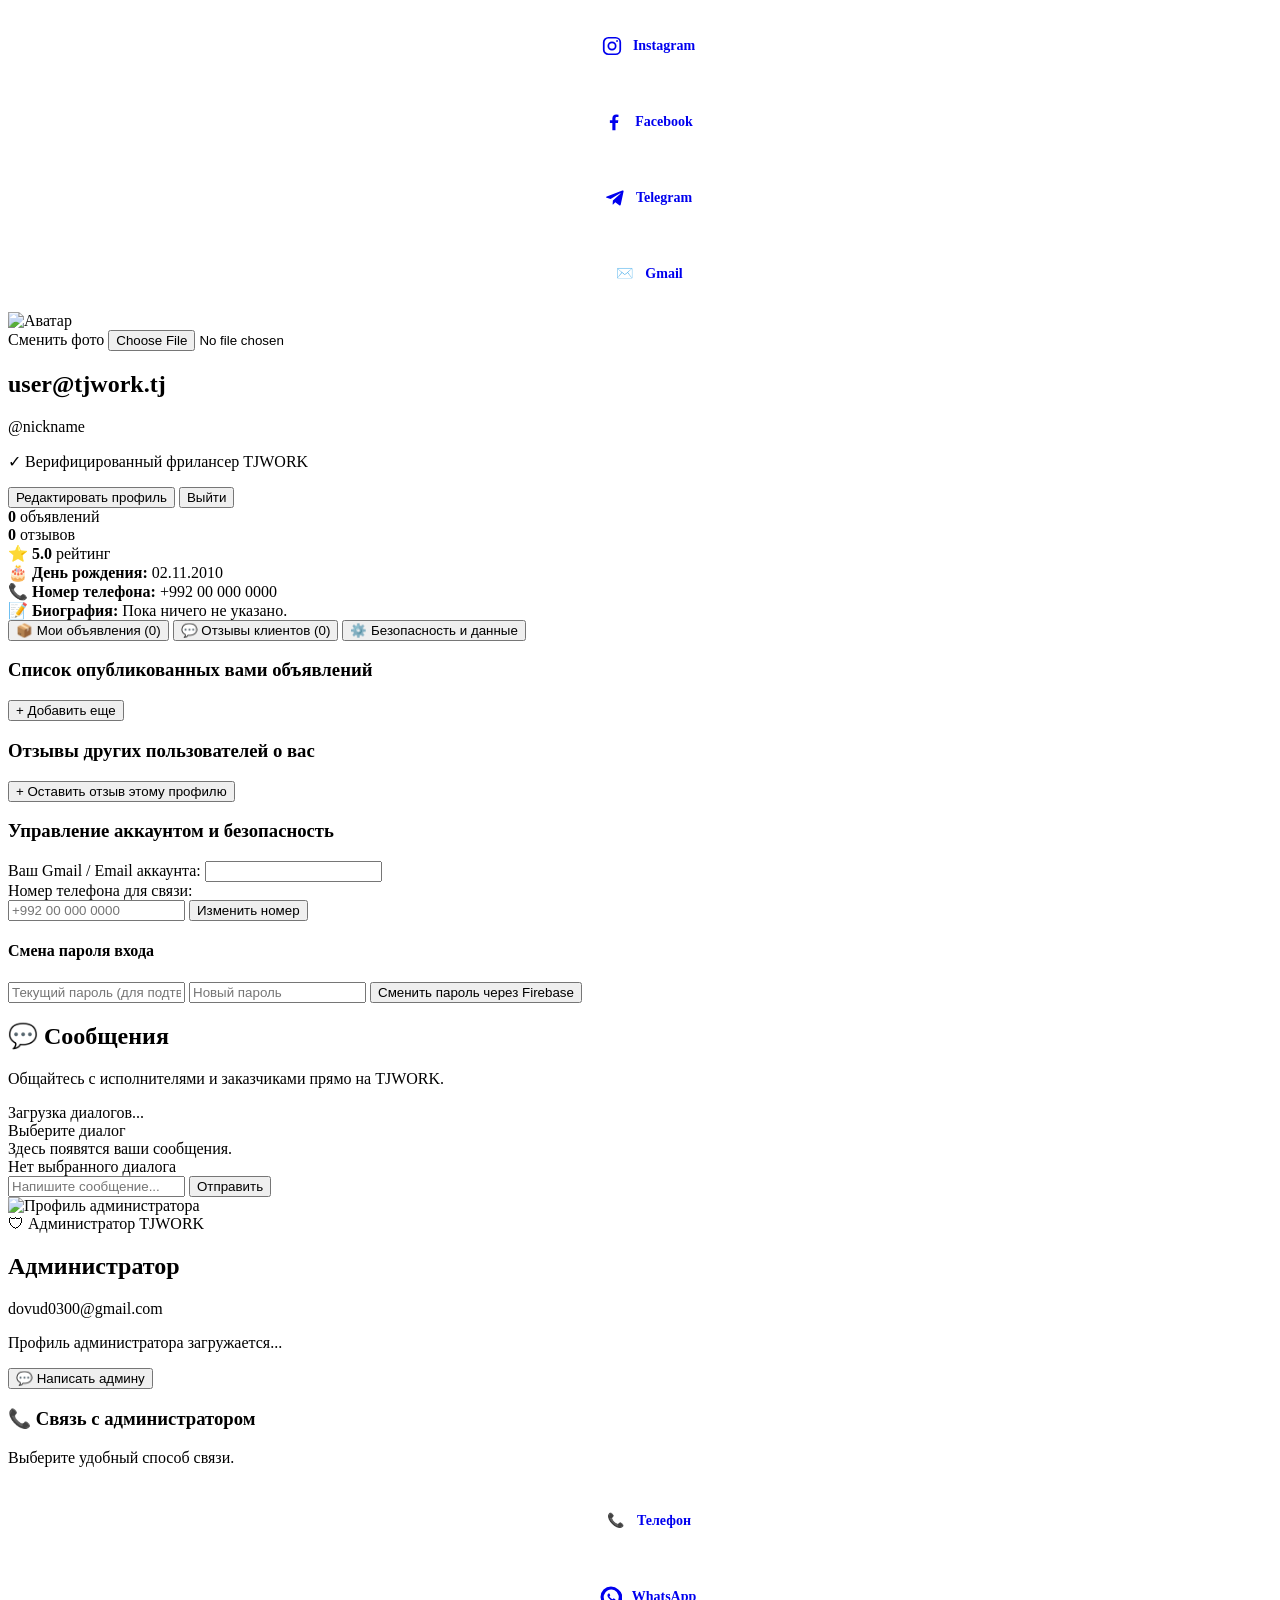
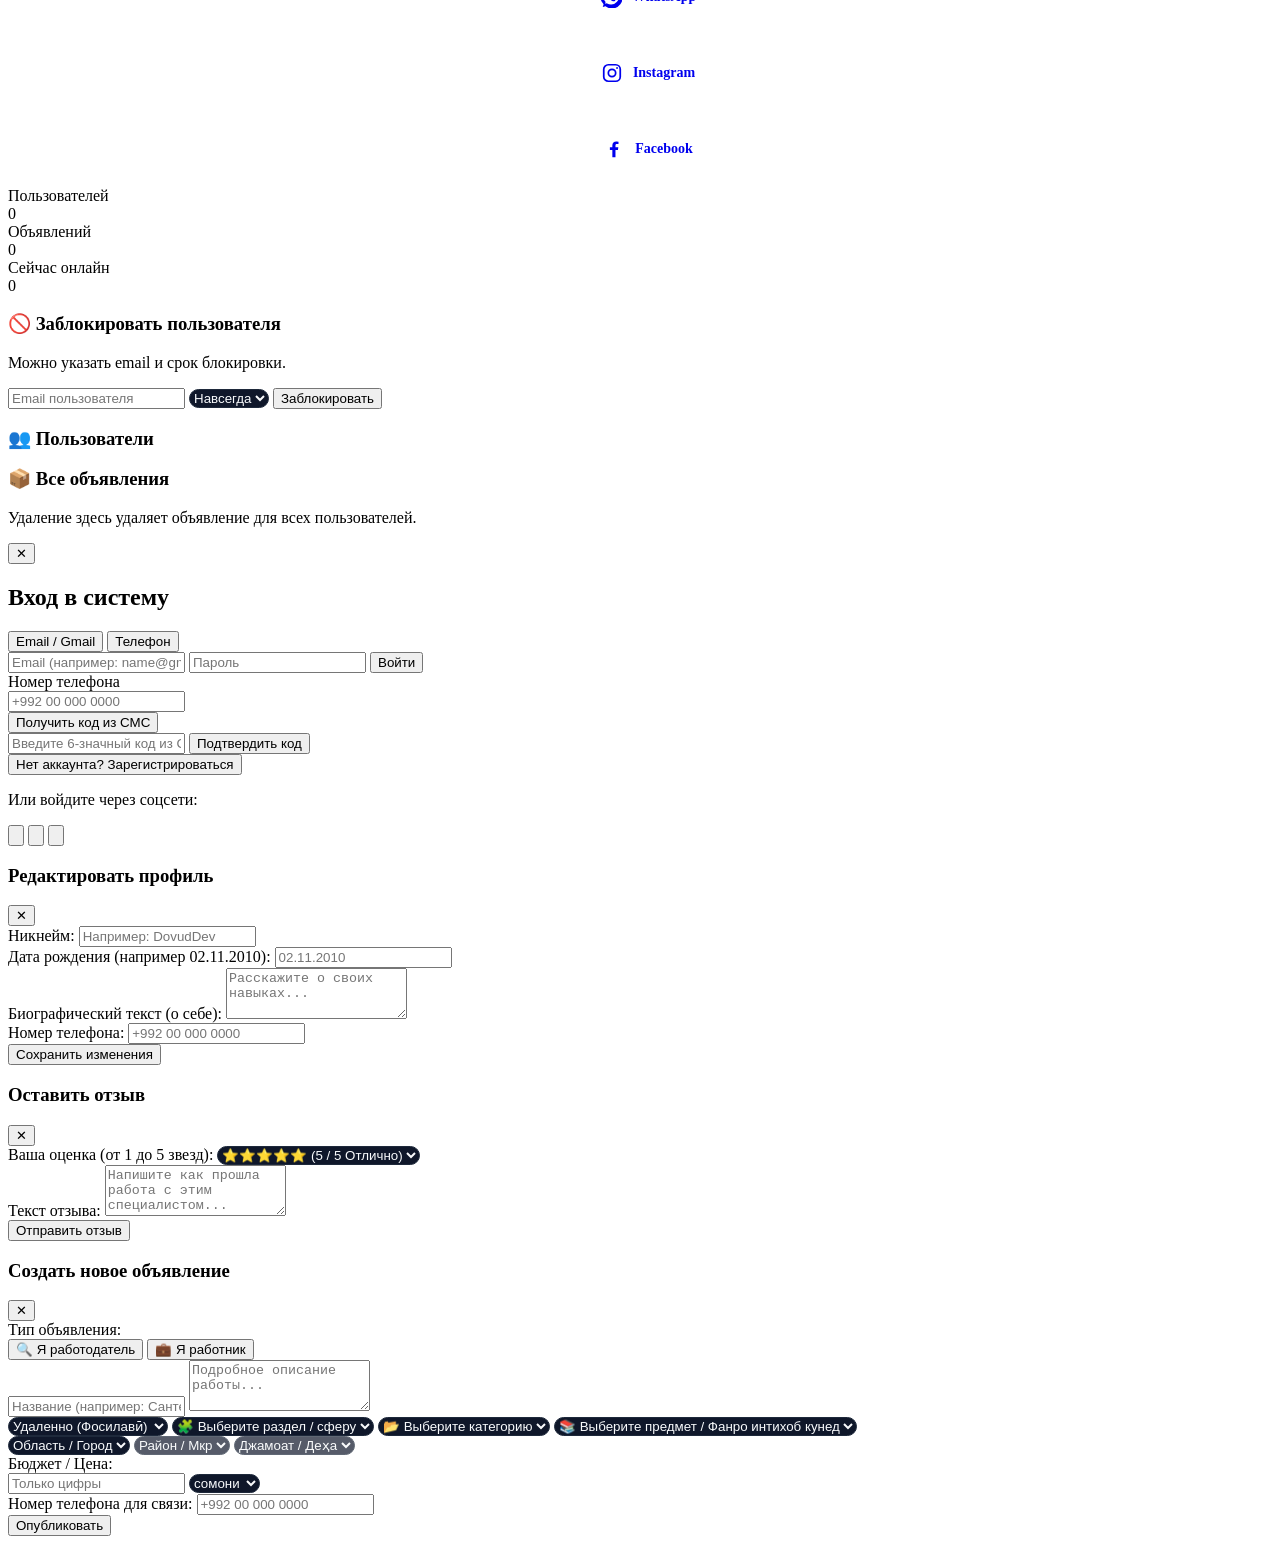
==== commit 37ebcc62: "Add files via upload" ====
--- a/index.html
+++ b/index.html
@@ -1140,10 +1140,10 @@
                 <label class="text-xs font-bold text-slate-400">Тип объявления:</label>
                 <div class="grid grid-cols-2 gap-2">
                     <button type="button" id="modalModeWorkBtn" onclick="setModalMode('work')" class="py-2.5 px-3 rounded-xl font-bold text-xs bg-emerald-500 text-slate-950 transition">
-                        <span class="lang-ru">💼 Я работник</span><span class="lang-tj">💼 Ман коргар ҳастам</span>
+                        <span class="lang-ru">🔍 Я работодатель</span><span class="lang-tj">💼 Ман коргар ҳастам</span>
                     </button>
                     <button type="button" id="modalModeWorkerBtn" onclick="setModalMode('worker')" class="py-2.5 px-3 rounded-xl font-bold text-xs bg-slate-900 border border-slate-800 text-slate-300 transition">
-                        <span class="lang-ru">🔍 Я работодатель</span><span class="lang-tj">🔍 Ман корфармо ҳастам</span>
+                        <span class="lang-ru">💼 Я работник</span><span class="lang-tj">🔍 Ман корфармо ҳастам</span>
                     </button>
                 </div>
             </div>
@@ -3382,6 +3382,5 @@
             </div>
         </div>
     </div>
-
 </body>
-</html>3+</html>
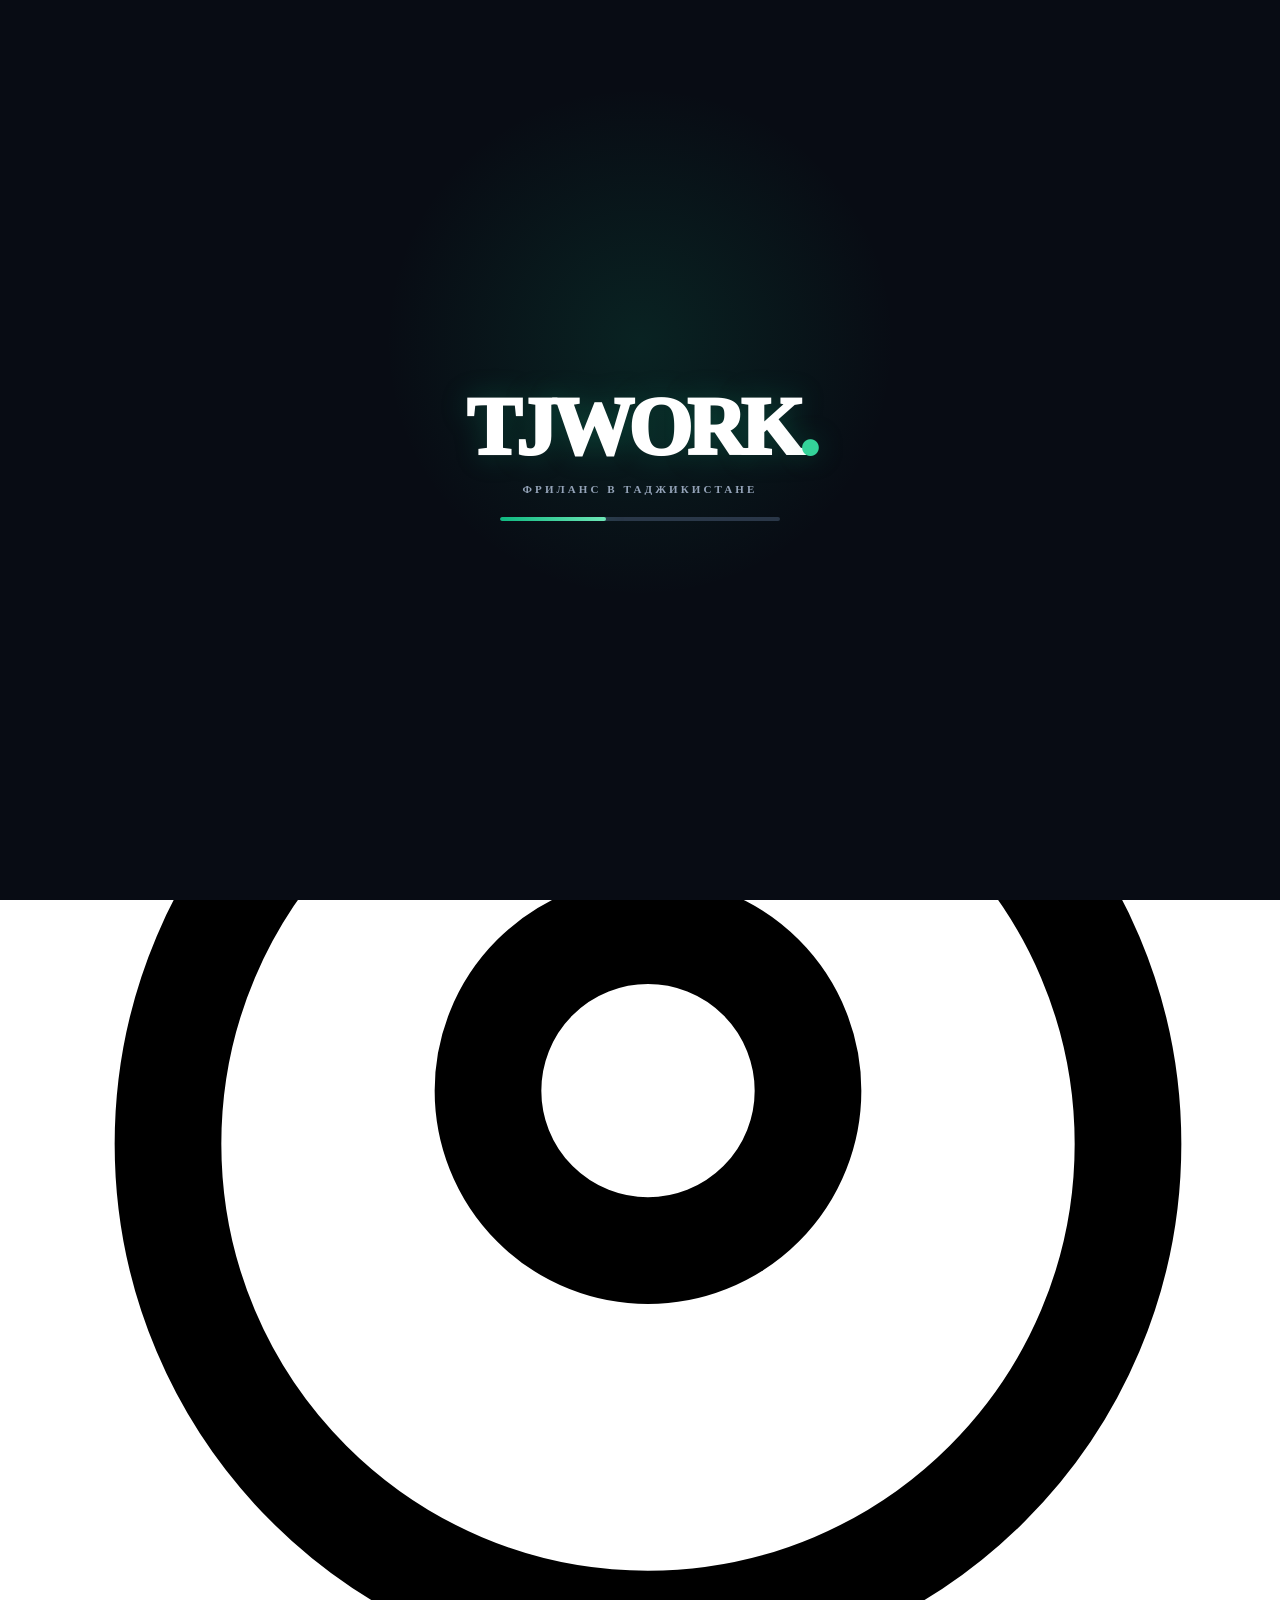
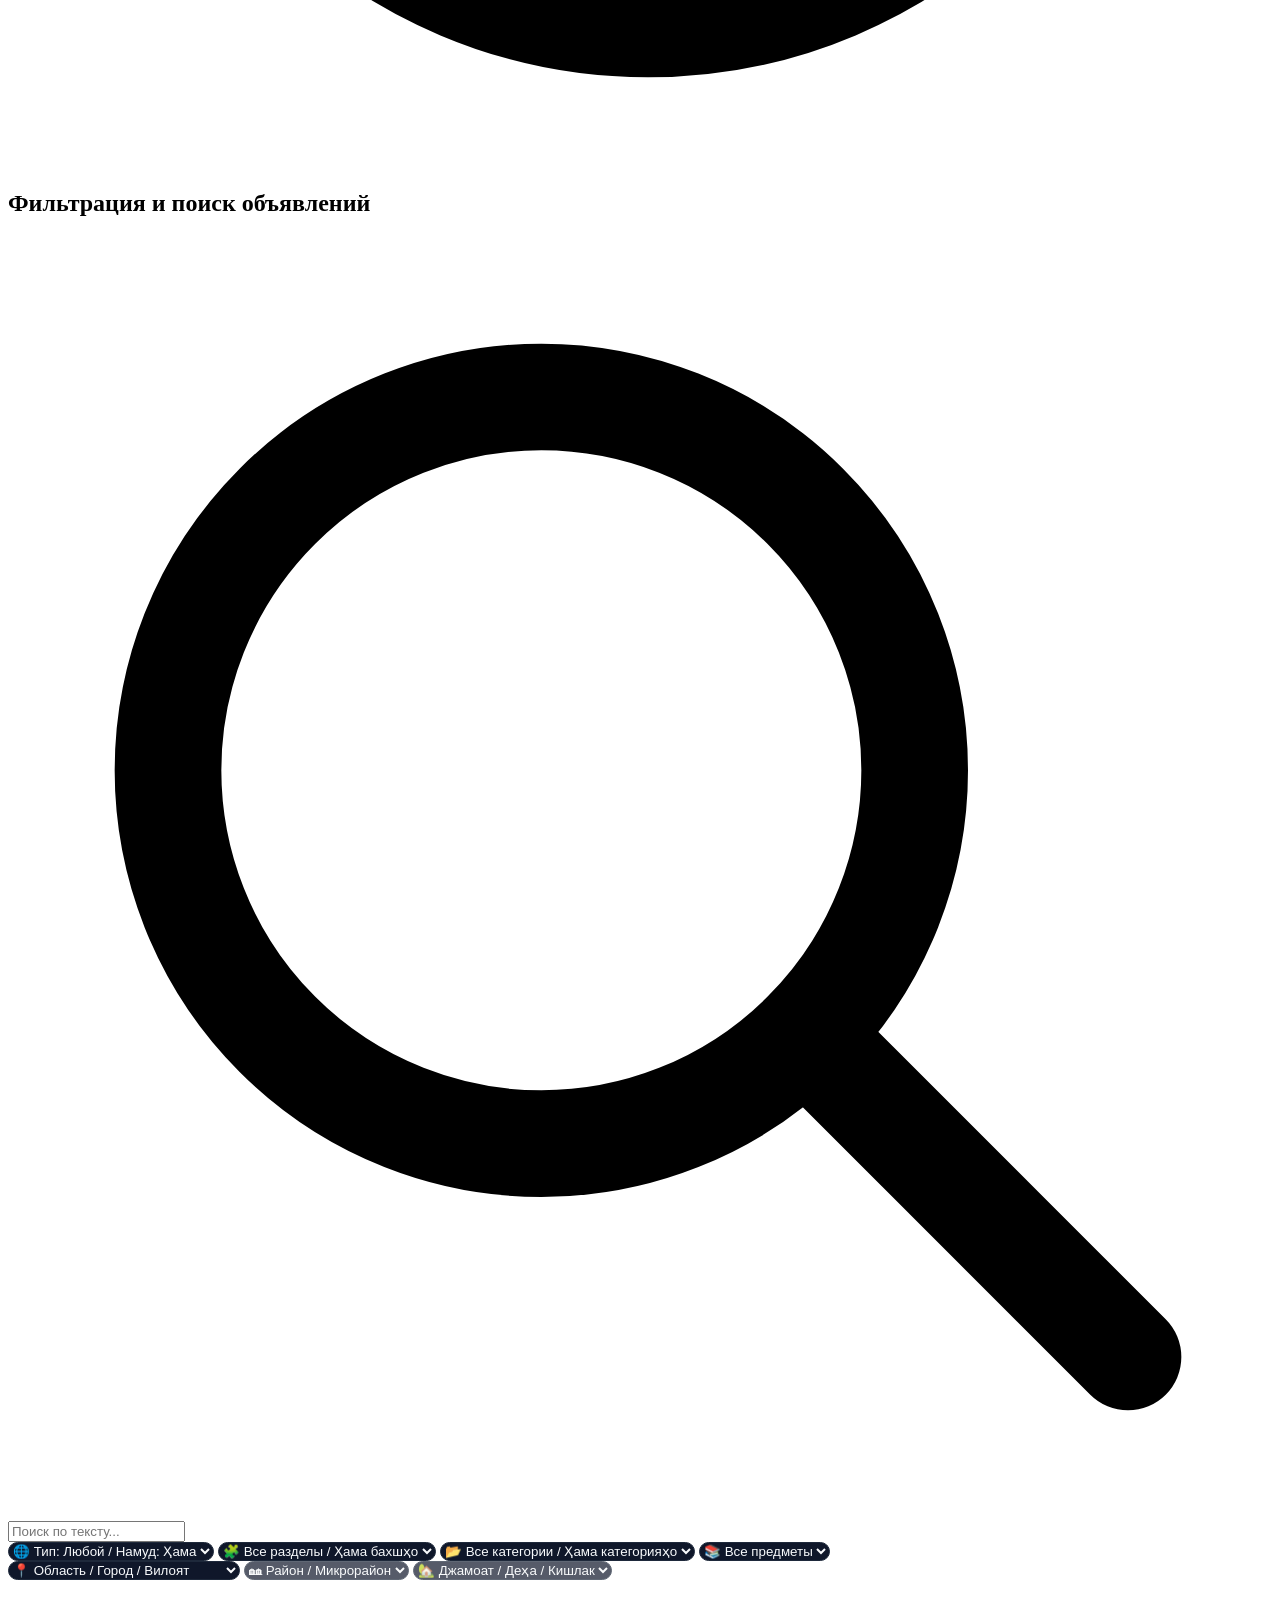
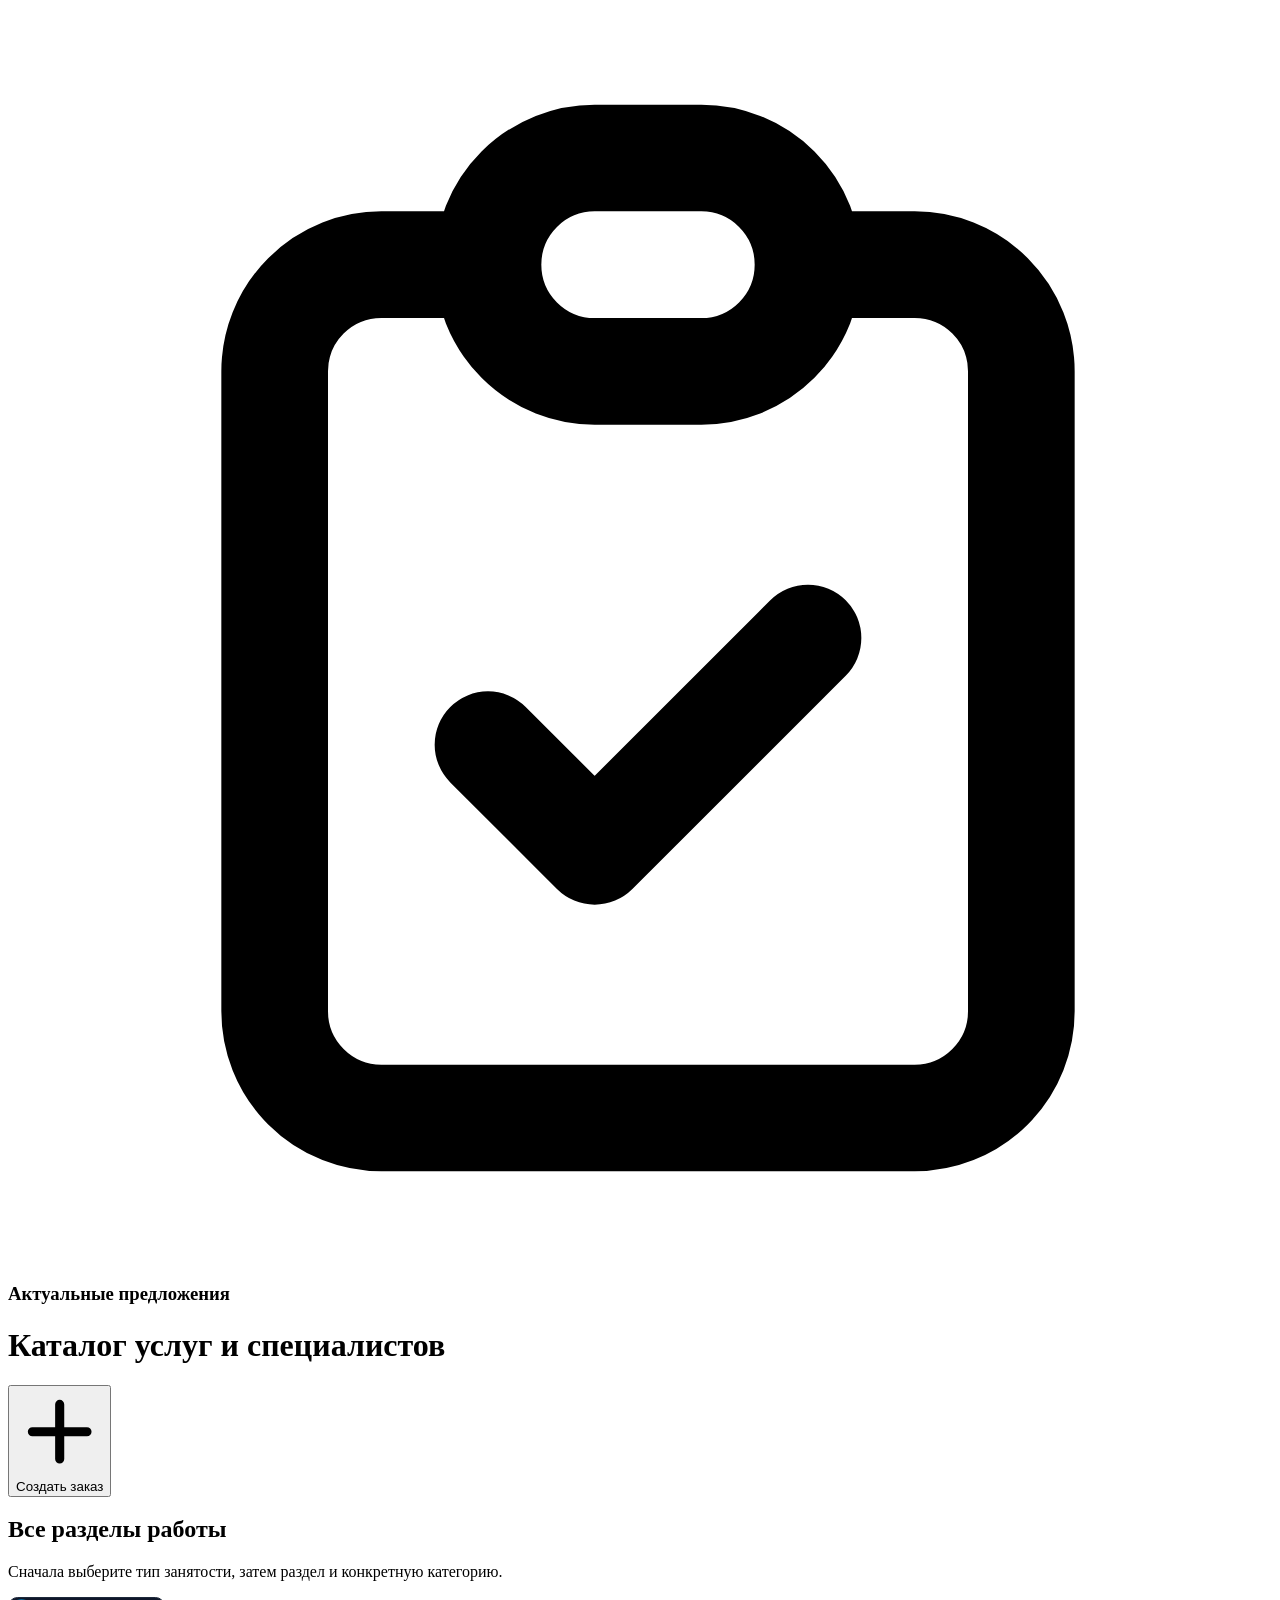
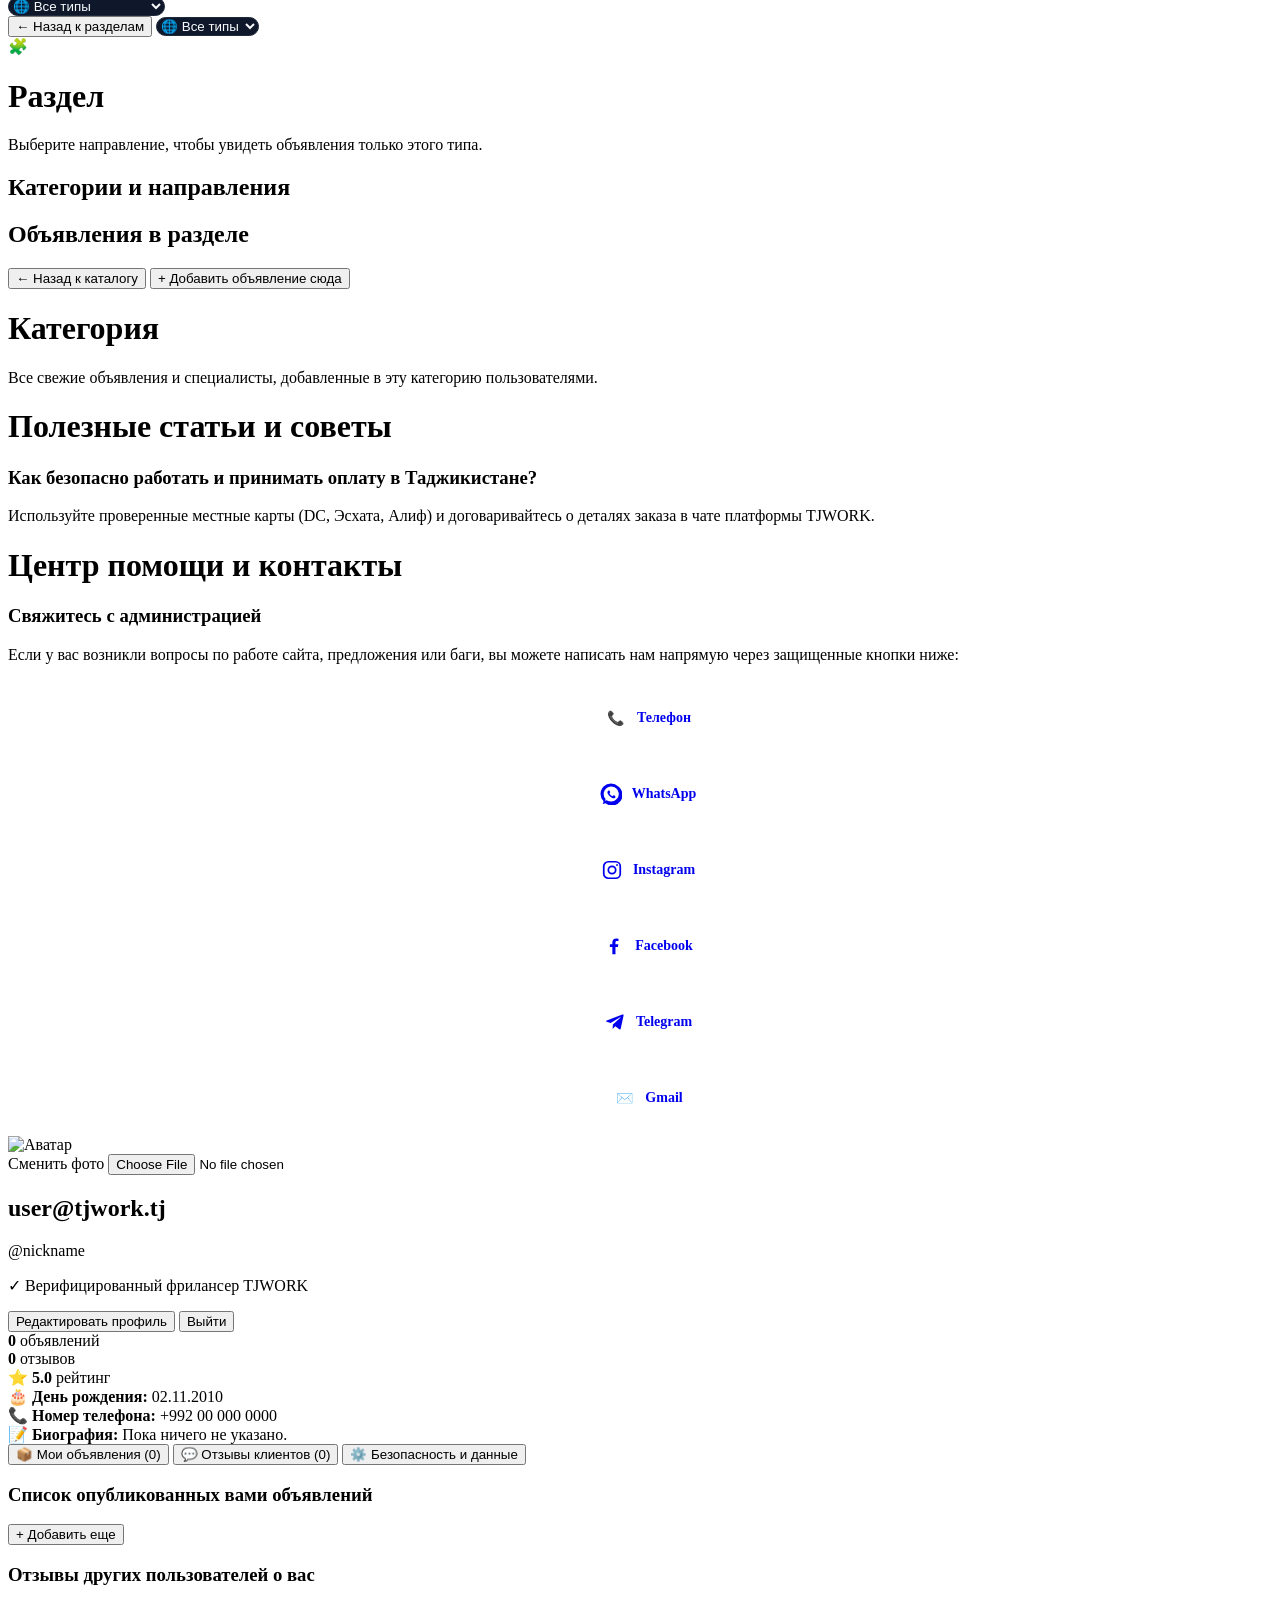
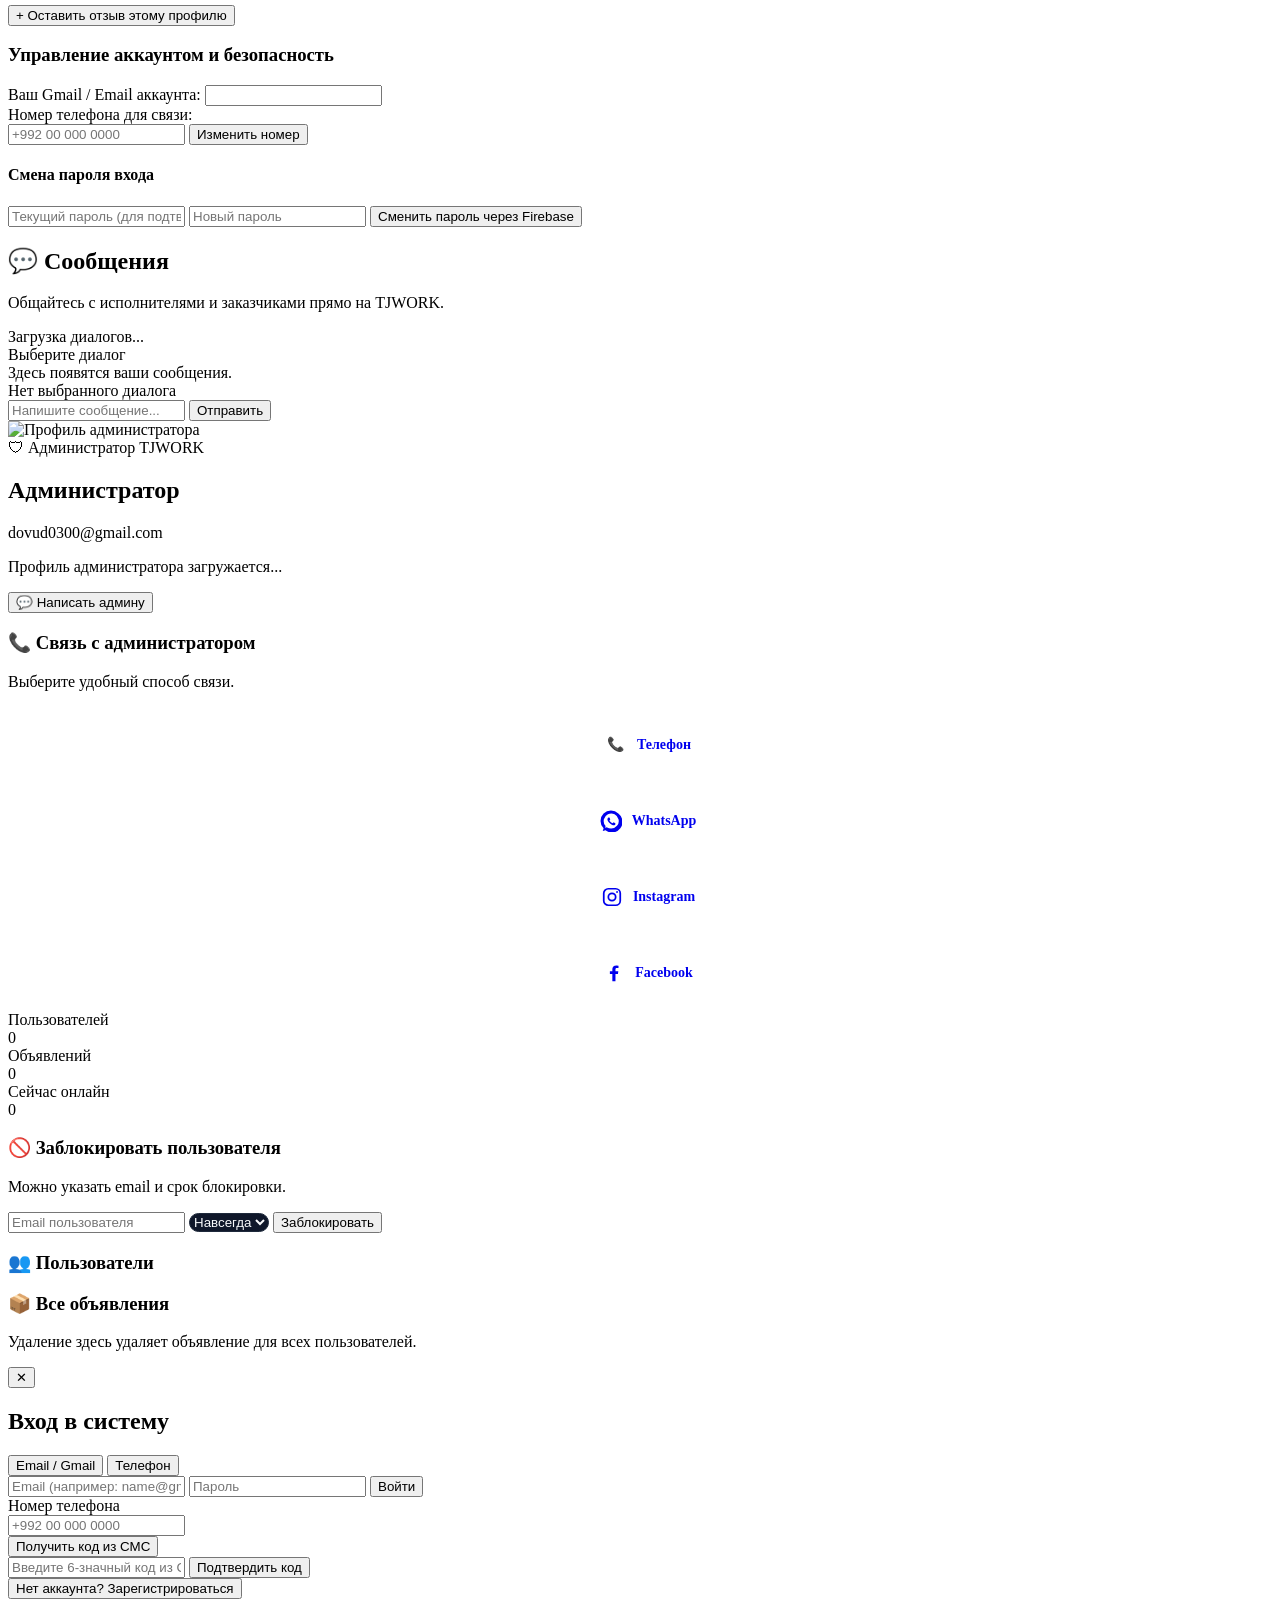
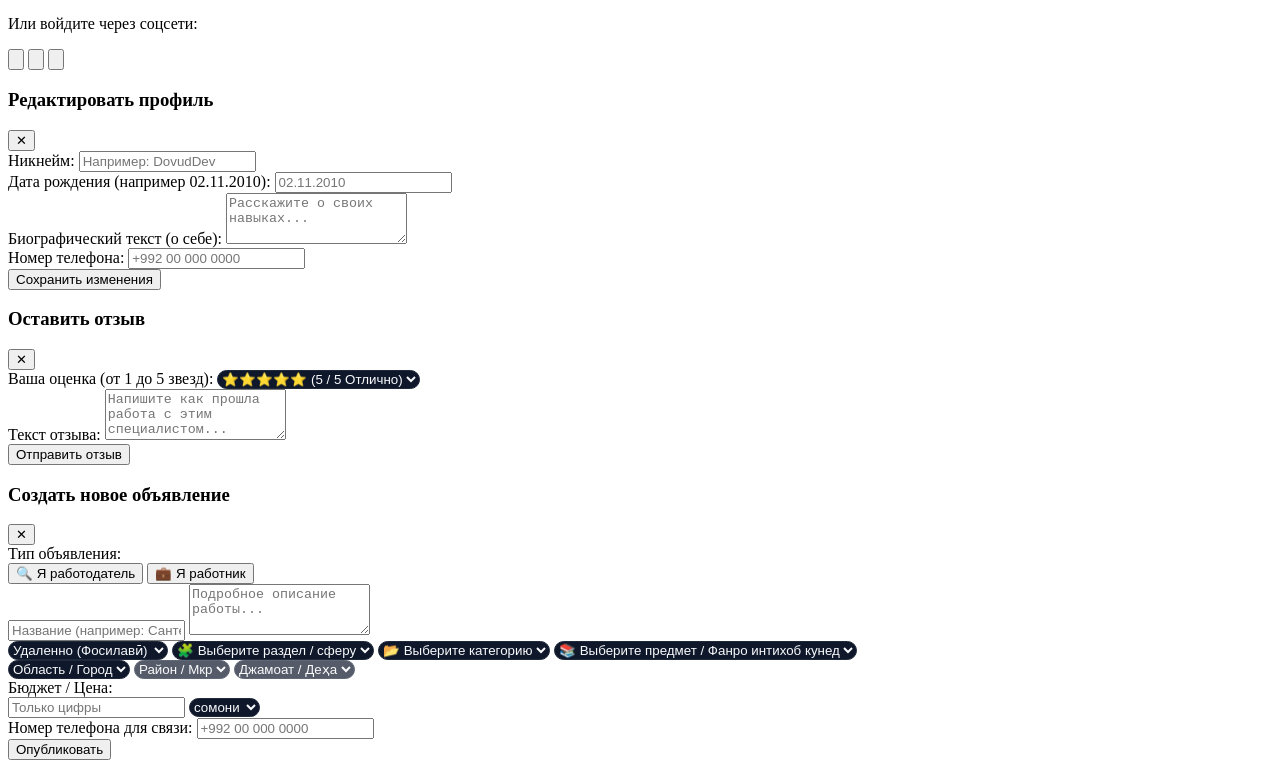
==== commit eeb17f14: "Add files via upload" ====
--- a/index.html
+++ b/index.html
@@ -1,3386 +1,691 @@
 <!DOCTYPE html>
 <html lang="ru">
 <head>
-    <meta charset="UTF-8">
-    <meta name="viewport" content="width=device-width, initial-scale=1.0">
+    <meta charset="utf-8">
+    <meta content="width=device-width, initial-scale=1.0" name="viewport">
+
     <title>TJWORK — Фриланс маркетплейс Таджикистана</title>
-    <!-- Tailwind CSS -->
+
+    <link rel="stylesheet" href="./css/style.css">
+    <link rel="stylesheet" href="./css/responsive.css">
+
     <script src="https://cdn.tailwindcss.com"></script>
-    
-    <!-- FIREBASE SDK -->
-    <script type="module">
-        import { initializeApp } from "https://www.gstatic.com/firebasejs/12.19.0/firebase-app.js";
-        import { 
-            getAuth, 
-            createUserWithEmailAndPassword, 
-            signInWithEmailAndPassword, 
-            signOut, 
-            onAuthStateChanged,
-            GoogleAuthProvider,
-            FacebookAuthProvider,
-            OAuthProvider,
-            signInWithPopup,
-            updatePassword,
-            EmailAuthProvider,
-            reauthenticateWithCredential,
-            RecaptchaVerifier,
-            signInWithPhoneNumber
-        } from "https://www.gstatic.com/firebasejs/12.19.0/firebase-auth.js";
-        import {
-            getFirestore, collection, doc, setDoc, getDoc, getDocs, updateDoc, deleteDoc,
-            onSnapshot, query, where, orderBy, limit, serverTimestamp
-        } from "https://www.gstatic.com/firebasejs/12.19.0/firebase-firestore.js";
+</head>
 
-        const firebaseConfig = {
-            apiKey: "AIzaSyABIlZDxpHBUtSbYYaf_wMIDxNtbM2i2Po",
-            authDomain: "rabota-tj.firebaseapp.com",
-            projectId: "rabota-tj",
-            storageBucket: "rabota-tj.firebasestorage.app",
-            messagingSenderId: "208860953928",
-            appId: "1:208860953928:web:975bccc89bc0bf32bac77d",
-            measurementId: "G-12YKSNPWS4"
-        };
-
-        const app = initializeApp(firebaseConfig);
-        const auth = getAuth(app);
-        const db = getFirestore(app);
-
-        window.firebaseDb = db;
-        window.fbCollection = collection;
-        window.fbDoc = doc;
-        window.fbSetDoc = setDoc;
-        window.fbGetDoc = getDoc;
-        window.fbGetDocs = getDocs;
-        window.fbUpdateDoc = updateDoc;
-        window.fbDeleteDoc = deleteDoc;
-        window.fbOnSnapshot = onSnapshot;
-        window.fbQuery = query;
-        window.fbWhere = where;
-        window.fbOrderBy = orderBy;
-        window.fbLimit = limit;
-        window.fbServerTimestamp = serverTimestamp;
-
-        const googleProvider = new GoogleAuthProvider();
-        const facebookProvider = new FacebookAuthProvider();
-        const appleProvider = new OAuthProvider('apple.com');
-
-        window.firebaseAuth = auth;
-        window.fbSignIn = signInWithEmailAndPassword;
-        window.fbSignUp = createUserWithEmailAndPassword;
-        window.fbSignOut = signOut;
-        window.fbOnStateChanged = onAuthStateChanged;
-        window.updatePasswordFirebase = updatePassword;
-        window.EmailAuthProvider = EmailAuthProvider;
-        window.reauthenticateWithCredential = reauthenticateWithCredential;
-        window.RecaptchaVerifier = RecaptchaVerifier;
-        window.signInWithPhoneNumber = signInWithPhoneNumber;
-
-        window.loginWithSocial = async (providerName) => {
-            let provider;
-            if (providerName === 'google') provider = googleProvider;
-            if (providerName === 'facebook') provider = facebookProvider;
-            if (providerName === 'apple') provider = appleProvider;
-
-            try {
-                await signInWithPopup(auth, provider);
-                onAuthSuccessful();
-            } catch (error) {
-                const errBox = document.getElementById('authError');
-                errBox.innerText = 'Ошибка: ' + error.message;
-                errBox.classList.remove('hidden');
-            }
-        };
-
-        // Слушатель состояния авторизации Firebase
-        onAuthStateChanged(auth, async (user) => {
-            if (user) {
-                window.currentUser = user;
-                updateHeaderAuthButton(true, user);
-
-                // Запускаем общий поток объявлений сразу после входа.
-                // Он не должен зависеть от загрузки профиля пользователя.
-                if (typeof startRealtimeDataListeners === 'function') {
-                    startRealtimeDataListeners();
-                }
-
-                await initializeUserAccount(user);
-            } else {
-                window.currentUser = null;
-                updateHeaderAuthButton(false, null);
-            }
-        });
-    </script>
-
-    <style>
-        .lang-ru, .lang-tj { display: none; }
-        body.lang-ru-active .lang-ru { display: inline; }
-        body.lang-ru-active blockquote.lang-ru, body.lang-ru-active div.lang-ru, body.lang-ru-active p.lang-ru, body.lang-ru-active span.lang-ru { display: block; }
-        body.lang-tj-active .lang-tj { display: inline; }
-        body.lang-tj-active blockquote.lang-tj, body.lang-tj-active div.lang-tj, body.lang-tj-active p.lang-tj, body.lang-tj-active span.lang-tj { display: block; }
-    </style>
-
-<style id="contact-social-buttons">
-.contact-social-btn {
-    min-height: 52px;
-    display: flex;
-    align-items: center;
-    justify-content: center;
-    gap: 10px;
-    padding: 12px 16px;
-    border-radius: 16px;
-    font-weight: 800;
-    font-size: 14px;
-    text-decoration: none;
-    transition: transform .2s ease, background-color .2s ease, border-color .2s ease, box-shadow .2s ease;
-}
-.contact-social-btn:hover {
-    transform: translateY(-2px);
-    box-shadow: 0 10px 24px rgba(0,0,0,.18);
-}
-.contact-social-icon { width: 22px; height: 22px; display: inline-flex; align-items: center; justify-content: center; flex: 0 0 22px; }
-.contact-social-icon svg { width: 22px; height: 22px; display: block; }
-</style>
-
-<style id="premium-select-design">
-/* Тёмное оформление выпадающих списков, чтобы системное белое меню не выбивалось из дизайна TJWORK. */
-select {
-    color-scheme: dark;
-    background-color: #0f172a !important;
-    color: #f8fafc !important;
-    border-color: #1e293b !important;
-}
-select:hover {
-    border-color: rgba(52, 211, 153, .55) !important;
-}
-select:focus {
-    border-color: #10b981 !important;
-    box-shadow: 0 0 0 3px rgba(16,185,129,.12), 0 10px 26px rgba(0,0,0,.18);
-}
-select option, select optgroup {
-    background-color: #0f172a !important;
-    color: #f8fafc !important;
-}
-select option:checked {
-    background-color: #064e3b !important;
-    color: #ecfdf5 !important;
-}
-/* Системные списки не поддерживают полноценные border-radius, поэтому делаем сам контрол визуально цельным. */
-select {
-    border-radius: 14px !important;
-}
-</style>
-
-<style id="responsive-device-layout">
-/* Адаптивность: телефон/планшет используют бургер, ноутбук/ПК — быстрые кнопки в хедере. */
-.desktop-header-action { display: none !important; }
-.desktop-header-action.visible { display: none !important; }
-.mobile-burger-action { display: none !important; }
-.mobile-burger-action.visible { display: none !important; }
-
-@media (min-width: 1024px) {
-    .desktop-header-action.visible {
-        display: inline-flex !important;
-    }
-    .mobile-burger-action {
-        display: none !important;
-    }
-}
-
-@media (max-width: 1023px) {
-    .desktop-header-action {
-        display: none !important;
-    }
-    .mobile-burger-action.visible {
-        display: flex !important;
-    }
-}
-
-html, body {
-    width: 100%;
-    max-width: 100%;
-    overflow-x: hidden;
-}
-
-img, video, canvas, svg {
-    max-width: 100%;
-}
-
-@media (max-width: 1023px) {
-    header .max-w-7xl {
-        min-height: 64px;
-        height: auto;
-        padding-left: 12px;
-        padding-right: 12px;
-    }
-
-    header .max-w-7xl > div:last-child {
-        gap: 8px;
-    }
-}
-
-@media (max-width: 640px) {
-    main#mainContent {
-        padding-left: 12px;
-        padding-right: 12px;
-    }
-
-    #burgerMenu {
-        width: min(92vw, 380px);
-    }
-}
-</style>
-
-<style id="burger-animation">
-/* Профессиональное бургер-меню: раскрывается поверх контента и не двигает страницу. */
-#burgerMenu {
-    position: absolute;
-    top: calc(100% + 10px);
-    right: 0;
-    width: min(88vw, 380px);
-    max-height: 0;
-    padding: 0 10px;
-    margin: 0;
-    opacity: 0;
-    visibility: hidden;
-    pointer-events: none;
-    overflow: hidden;
-    border: 1px solid transparent;
-    border-radius: 24px;
-    transform: translateY(-8px) scale(.985);
-    transform-origin: top right;
-    box-shadow: 0 24px 70px rgba(0,0,0,.42);
-    backdrop-filter: blur(18px);
-    -webkit-backdrop-filter: blur(18px);
-    transition: max-height .38s cubic-bezier(.22,1,.36,1),
-                padding .28s ease,
-                opacity .22s ease,
-                transform .34s cubic-bezier(.22,1,.36,1),
-                border-color .22s ease,
-                visibility 0s linear .38s;
-}
-#burgerMenu.burger-open {
-    max-height: 72vh;
-    padding: 12px 10px;
-    opacity: 1;
-    visibility: visible;
-    pointer-events: auto;
-    border-color: rgba(51,65,85,.9);
-    transform: translateY(0) scale(1);
-    transition: max-height .42s cubic-bezier(.22,1,.36,1),
-                padding .28s ease,
-                opacity .2s ease,
-                transform .34s cubic-bezier(.22,1,.36,1),
-                border-color .22s ease,
-                visibility 0s linear 0s;
-}
-#burgerMenu .burger-item {
-    display: flex;
-    align-items: center;
-    min-height: 48px;
-    padding: 11px 14px !important;
-    border-radius: 16px;
-    opacity: 0;
-    transform: translateY(-5px);
-    transition: opacity .18s ease, transform .28s cubic-bezier(.22,1,.36,1), background-color .2s ease, color .2s ease;
-}
-#burgerMenu .burger-item:hover {
-    background: rgba(30,41,59,.75);
-    color: #fff;
-}
-#burgerMenu.burger-open .burger-item {
-    opacity: 1;
-    transform: translateY(0);
-}
-#burgerMenu.burger-open .burger-item:nth-child(1) { transition-delay: .03s; }
-#burgerMenu.burger-open .burger-item:nth-child(2) { transition-delay: .06s; }
-#burgerMenu.burger-open .burger-item:nth-child(3) { transition-delay: .09s; }
-#burgerMenu.burger-open .burger-item:nth-child(4) { transition-delay: .12s; }
-#burgerMenu.burger-open .burger-item:nth-child(5) { transition-delay: .15s; }
-#burgerMenu.burger-open .burger-item:nth-child(6) { transition-delay: .18s; }
-
-/* Плавная заставка загрузки TJWORK */
-#tjworkSplash {
-    position: fixed;
-    inset: 0;
-    z-index: 9999;
-    display: flex;
-    align-items: center;
-    justify-content: center;
-    background: radial-gradient(circle at 50% 38%, rgba(16,185,129,.13), transparent 30%), #080c14;
-    opacity: 1;
-    visibility: visible;
-    transition: opacity .28s ease, visibility .28s ease;
-}
-#tjworkSplash.splash-hidden {
-    opacity: 0;
-    visibility: hidden;
-    pointer-events: none;
-}
-.splash-logo-wrap {
-    text-align: center;
-    transform: translateY(4px);
-}
-.splash-logo {
-    font-size: clamp(42px, 11vw, 82px);
-    font-weight: 1000;
-    letter-spacing: -0.065em;
-    line-height: 1;
-    color: #fff;
-    text-shadow: 0 0 28px rgba(16,185,129,.25);
-    animation: splashLogoIn .75s cubic-bezier(.22,1,.36,1) both, splashGlow 2.1s ease-in-out .6s infinite;
-}
-.splash-logo .splash-accent { color: #34d399; }
-.splash-caption {
-    margin-top: 14px;
-    color: #94a3b8;
-    font-size: 11px;
-    font-weight: 800;
-    letter-spacing: .28em;
-    text-transform: uppercase;
-}
-.splash-loader {
-    width: min(280px, 68vw);
-    height: 4px;
-    margin: 22px auto 0;
-    overflow: hidden;
-    border-radius: 999px;
-    background: rgba(51,65,85,.8);
-}
-.splash-loader span {
-    display: block;
-    width: 38%;
-    height: 100%;
-    border-radius: inherit;
-    background: linear-gradient(90deg, #10b981, #6ee7b7);
-    box-shadow: 0 0 18px rgba(16,185,129,.55);
-    animation: splashLoad 1.25s cubic-bezier(.4,0,.2,1) infinite;
-}
-@keyframes splashLogoIn {
-    from { opacity: 0; transform: translateY(18px) scale(.94); }
-    to { opacity: 1; transform: translateY(0) scale(1); }
-}
-@keyframes splashGlow {
-    0%, 100% { filter: drop-shadow(0 0 0 rgba(52,211,153,0)); }
-    50% { filter: drop-shadow(0 0 18px rgba(52,211,153,.18)); }
-}
-@keyframes splashLoad {
-    0% { transform: translateX(-150%); }
-    100% { transform: translateX(390%); }
-}
-</style>
-
-
-<style id="tjwork-notifications">
-#tjworkToastStack {
-    position: fixed;
-    right: 22px;
-    bottom: 22px;
-    z-index: 99999;
-    display: flex;
-    flex-direction: column;
-    gap: 12px;
-    width: min(92vw, 380px);
-    pointer-events: none;
-}
-.tjwork-toast {
-    display: grid;
-    grid-template-columns: 44px 1fr auto;
-    align-items: start;
-    gap: 12px;
-    padding: 14px 15px;
-    border: 1px solid rgba(148,163,184,.18);
-    border-radius: 20px;
-    background: rgba(15,23,42,.92);
-    box-shadow: 0 18px 45px rgba(0,0,0,.38);
-    backdrop-filter: blur(18px);
-    -webkit-backdrop-filter: blur(18px);
-    color: #f8fafc;
-    opacity: 0;
-    transform: translateY(16px) scale(.97);
-    animation: tjworkToastIn .32s cubic-bezier(.22,1,.36,1) forwards;
-    pointer-events: auto;
-}
-.tjwork-toast.tjwork-toast-out {
-    animation: tjworkToastOut .26s ease forwards;
-}
-.tjwork-toast-icon {
-    width: 44px; height: 44px;
-    border-radius: 15px;
-    display: flex; align-items: center; justify-content: center;
-    font-weight: 900; font-size: 20px;
-    background: rgba(255,255,255,.06);
-}
-.tjwork-toast.success .tjwork-toast-icon { color:#34d399; background:rgba(16,185,129,.12); }
-.tjwork-toast.error .tjwork-toast-icon { color:#fb7185; background:rgba(244,63,94,.12); }
-.tjwork-toast.warning .tjwork-toast-icon { color:#fbbf24; background:rgba(245,158,11,.12); }
-.tjwork-toast.info .tjwork-toast-icon { color:#60a5fa; background:rgba(59,130,246,.12); }
-.tjwork-toast-title { font-size:14px; font-weight:900; line-height:1.25; margin-top:2px; }
-.tjwork-toast-text { font-size:12px; line-height:1.45; color:#94a3b8; margin-top:4px; }
-.tjwork-toast-close {
-    border:0; background:transparent; color:#64748b; cursor:pointer;
-    font-size:22px; line-height:1; padding:0 2px;
-    transition:color .18s ease, transform .18s ease;
-}
-.tjwork-toast-close:hover { color:#e2e8f0; transform:scale(1.08); }
-
-#tjworkConfirmOverlay {
-    position: fixed; inset: 0; z-index: 100000;
-    display: flex; align-items: center; justify-content: center;
-    padding: 20px;
-    background: rgba(2,6,23,.58);
-    backdrop-filter: blur(7px);
-    -webkit-backdrop-filter: blur(7px);
-    opacity: 0; visibility: hidden; pointer-events:none;
-    transition: opacity .22s ease, visibility .22s ease;
-}
-#tjworkConfirmOverlay.open { opacity:1; visibility:visible; pointer-events:auto; }
-.tjwork-confirm {
-    width:min(92vw,430px);
-    border:1px solid rgba(148,163,184,.16);
-    border-radius:26px;
-    background:linear-gradient(180deg, rgba(17,24,39,.98), rgba(11,15,25,.98));
-    box-shadow:0 26px 80px rgba(0,0,0,.5);
-    padding:24px;
-    transform:translateY(10px) scale(.97);
-    transition:transform .28s cubic-bezier(.22,1,.36,1);
-}
-#tjworkConfirmOverlay.open .tjwork-confirm { transform:translateY(0) scale(1); }
-.tjwork-confirm-actions { display:flex; gap:10px; margin-top:20px; }
-.tjwork-confirm-actions button { flex:1; border-radius:14px; padding:12px 14px; font-weight:800; cursor:pointer; transition:transform .18s ease, opacity .18s ease; }
-.tjwork-confirm-actions button:hover { transform:translateY(-1px); }
-.tjwork-confirm-cancel { background:#1e293b; border:1px solid #334155; color:#e2e8f0; }
-.tjwork-confirm-ok { background:#ef4444; border:1px solid #ef4444; color:white; }
-@keyframes tjworkToastIn { to { opacity:1; transform:translateY(0) scale(1); } }
-@keyframes tjworkToastOut { to { opacity:0; transform:translateY(10px) scale(.98); } }
-@media (max-width: 640px) {
-  #tjworkToastStack { right:12px; left:12px; bottom:12px; width:auto; }
-  .tjwork-toast { border-radius:18px; }
-}
-@media (prefers-reduced-motion: reduce) {
-  .tjwork-toast, .tjwork-toast.tjwork-toast-out, #tjworkConfirmOverlay, .tjwork-confirm { animation:none !important; transition:none !important; }
-}
-</style>
-
-</head>
 <body class="bg-[#0b0f19] text-slate-100 font-sans lang-ru-active overflow-x-hidden">
-    <div id="tjworkSplash" aria-hidden="true">
-        <div class="splash-logo-wrap">
-            <div class="splash-logo">TJWORK<span class="splash-accent">.</span></div>
-            <div class="splash-caption">Фриланс в Таджикистане</div>
-            <div class="splash-loader" aria-label="Загрузка"><span></span></div>
-        </div>
-    </div>
-
-
-    <!-- HEADER -->
-    <header class="bg-[#0b0f19]/80 backdrop-blur-md border-b border-slate-800 sticky top-0 z-50">
-        <div class="max-w-7xl mx-auto px-4 h-20 flex items-center justify-between">
-            <div class="flex items-center gap-8">
-                <a href="#" onclick="showPage('home')" class="text-3xl font-black tracking-tighter text-white flex items-center">
+<div aria-hidden="true" id="tjworkSplash">
+<div class="splash-logo-wrap">
+<div class="splash-logo">TJWORK<span class="splash-accent">.</span></div>
+<div class="splash-caption">Фриланс в Таджикистане</div>
+<div aria-label="Загрузка" class="splash-loader"><span></span></div>
+</div>
+</div>
+<!-- HEADER -->
+<header class="bg-[#0b0f19]/80 backdrop-blur-md border-b border-slate-800 sticky top-0 z-50">
+<div class="max-w-7xl mx-auto px-4 h-20 flex items-center justify-between">
+<div class="flex items-center gap-8">
+<a class="text-3xl font-black tracking-tighter text-white flex items-center" href="#" onclick="showPage('home')">
                     TJWORK<span class="text-emerald-400 font-normal">.</span>
-                </a>
-
-                <nav class="hidden lg:flex items-center gap-6 font-medium text-sm text-slate-300">
-                    <a href="#" onclick="showPage('home')" class="hover:text-emerald-400 transition"><span class="lang-ru">Главная</span><span class="lang-tj">Асосӣ</span></a>
-                    <a href="#" onclick="showPage('catalog')" class="hover:text-emerald-400 transition"><span class="lang-ru">Каталог услуг</span><span class="lang-tj">Катологи хизматрасониҳо</span></a>
-                    <a href="#" onclick="showPage('useful')" class="hover:text-emerald-400 transition"><span class="lang-ru">Полезное</span><span class="lang-tj">Муфид</span></a>
-                    <a href="#" onclick="showPage('help')" class="hover:text-emerald-400 transition"><span class="lang-ru">Помощь</span><span class="lang-tj">Кӯмак</span></a>
-                </nav>
-            </div>
-
-            <div class="flex items-center gap-3">
-                <!-- Десктопные быстрые кнопки: также остаются в бургер-меню на мобильных -->
-                <a id="headerChatLink" href="#" onclick="showPage('messages'); return false;" class="desktop-header-action items-center gap-2 px-3.5 py-2 rounded-xl border border-slate-700 bg-slate-900/70 text-slate-200 text-sm font-bold hover:bg-slate-800 hover:border-emerald-500/50 hover:text-emerald-300 transition shadow-sm" aria-label="Чат">
-                    <svg class="w-4 h-4" viewBox="0 0 24 24" fill="none" stroke="currentColor" stroke-width="2"><path d="M21 11.5a8.38 8.38 0 0 1-9 8.5 9.6 9.6 0 0 1-4.1-.9L3 21l1.9-4.7A8.5 8.5 0 1 1 21 11.5Z"/><path d="M8 11h.01M12 11h.01M16 11h.01"/></svg>
-                    <span>Чат</span>
-                </a>
-                <a id="headerAdminLink" href="#" onclick="showPage('admin'); return false;" class="desktop-header-action visible items-center gap-2 px-3.5 py-2 rounded-xl border border-amber-400/20 bg-amber-400/5 text-amber-300 text-sm font-bold hover:bg-amber-400/10 hover:border-amber-400/40 transition shadow-sm" aria-label="Админ">
-                    <svg class="w-4 h-4" viewBox="0 0 24 24" fill="none" stroke="currentColor" stroke-width="2"><path d="M12 3 20 6v5c0 5-3.2 8.5-8 10-4.8-1.5-8-5-8-10V6l8-3Z"/><path d="m9.5 12 1.8 1.8 3.7-4"/></svg>
-                    <span>Админ</span>
-                </a>
-
-                <button onclick="toggleLang()" class="bg-slate-800 border border-slate-700 w-10 h-10 p-0 rounded-xl text-lg font-bold hover:bg-slate-700 text-slate-200 transition flex items-center justify-center" title="Сменить язык" aria-label="Сменить язык">
-                    <span id="langLabel">🇹🇯</span>
-                </button>
-
-                <!-- ДИНАМИЧЕСКАЯ КНОПКА ВХОД / ПРОФИЛЬ -->
-                <div id="headerAuthBtnContainer">
-                    <button onclick="openAuthModal()" id="mainAuthNavBtn" class="border border-emerald-500 text-emerald-400 px-4 py-2 rounded-xl text-sm font-semibold hover:bg-emerald-500 hover:text-slate-950 transition shadow-sm">
-                        <span class="lang-ru">Вход</span><span class="lang-tj">Ворид шудан</span>
-                    </button>
-                </div>
-
-                <button onclick="toggleBurger()" class="lg:hidden p-2 text-slate-300 hover:text-emerald-400">
-                    <svg class="w-6 h-6" fill="none" stroke="currentColor" viewBox="0 0 24 24">
-                        <path stroke-linecap="round" stroke-linejoin="round" stroke-width="2" d="M4 6h16M4 12h16M4 18h16"></path>
-                    </svg>
-                </button>
-            </div>
-        </div>
-
-        <div id="burgerMenu" class="lg:hidden bg-[#111827] border-t border-slate-800 px-4 py-4 space-y-3">
-            <a href="#" onclick="showPage('home'); toggleBurger();" class="burger-item block font-medium py-1 text-slate-300"><span class="lang-ru">Главная</span><span class="lang-tj">Асосӣ</span></a>
-            <a href="#" onclick="showPage('catalog'); toggleBurger();" class="burger-item block font-medium py-1 text-slate-300"><span class="lang-ru">Каталог услуг</span><span class="lang-tj">Катологи хизматрасониҳо</span></a>
-            <a href="#" onclick="showPage('useful'); toggleBurger();" class="burger-item block font-medium py-1 text-slate-300"><span class="lang-ru">Полезное</span><span class="lang-tj">Муфид</span></a>
-            <a href="#" onclick="showPage('help'); toggleBurger();" class="burger-item block font-medium py-1 text-slate-300"><span class="lang-ru">Помощь</span><span class="lang-tj">Кӯмак</span></a>
-            <a id="burgerChatLink" href="#" onclick="showPage('messages'); toggleBurger();" class="burger-item mobile-burger-action font-medium py-1 text-slate-300"><span class="lang-ru">Чат</span><span class="lang-tj">Чат</span></a>
-            <a id="burgerAdminLink" href="#" onclick="showPage('admin'); toggleBurger();" class="burger-item mobile-burger-action visible font-medium py-1 text-amber-400"><span class="lang-ru">Админ</span><span class="lang-tj">Админ</span></a>
-        </div>
-    </header>
-
+</a>
+<nav class="hidden lg:flex items-center gap-6 font-medium text-sm text-slate-300">
+<a class="hover:text-emerald-400 transition" href="#" onclick="showPage('home')"><span class="lang-ru">Главная</span><span class="lang-tj">Асосӣ</span></a>
+<a class="hover:text-emerald-400 transition" href="#" onclick="showPage('catalog')"><span class="lang-ru">Каталог услуг</span><span class="lang-tj">Катологи хизматрасониҳо</span></a>
+<a class="hover:text-emerald-400 transition" href="#" onclick="showPage('useful')"><span class="lang-ru">Полезное</span><span class="lang-tj">Муфид</span></a>
+<a class="hover:text-emerald-400 transition" href="#" onclick="showPage('help')"><span class="lang-ru">Помощь</span><span class="lang-tj">Кӯмак</span></a>
+</nav>
+</div>
+<div class="flex items-center gap-3">
+<!-- Десктопные быстрые кнопки: также остаются в бургер-меню на мобильных -->
+<a aria-label="Чат" class="desktop-header-action items-center gap-2 px-3.5 py-2 rounded-xl border border-slate-700 bg-slate-900/70 text-slate-200 text-sm font-bold hover:bg-slate-800 hover:border-emerald-500/50 hover:text-emerald-300 transition shadow-sm" href="#" id="headerChatLink" onclick="showPage('messages'); return false;">
+<svg class="w-4 h-4" fill="none" stroke="currentColor" stroke-width="2" viewbox="0 0 24 24"><path d="M21 11.5a8.38 8.38 0 0 1-9 8.5 9.6 9.6 0 0 1-4.1-.9L3 21l1.9-4.7A8.5 8.5 0 1 1 21 11.5Z"></path><path d="M8 11h.01M12 11h.01M16 11h.01"></path></svg>
+<span>Чат</span>
+</a>
+<a aria-label="Админ" class="desktop-header-action visible items-center gap-2 px-3.5 py-2 rounded-xl border border-amber-400/20 bg-amber-400/5 text-amber-300 text-sm font-bold hover:bg-amber-400/10 hover:border-amber-400/40 transition shadow-sm" href="#" id="headerAdminLink" onclick="showPage('admin'); return false;">
+<svg class="w-4 h-4" fill="none" stroke="currentColor" stroke-width="2" viewbox="0 0 24 24"><path d="M12 3 20 6v5c0 5-3.2 8.5-8 10-4.8-1.5-8-5-8-10V6l8-3Z"></path><path d="m9.5 12 1.8 1.8 3.7-4"></path></svg>
+<span>Админ</span>
+</a>
+<button aria-label="Сменить язык" class="bg-slate-800 border border-slate-700 w-10 h-10 p-0 rounded-xl text-lg font-bold hover:bg-slate-700 text-slate-200 transition flex items-center justify-center" onclick="toggleLang()" title="Сменить язык">
+<span id="langLabel">🇹🇯</span>
+</button>
+<!-- ДИНАМИЧЕСКАЯ КНОПКА ВХОД / ПРОФИЛЬ -->
+<div id="headerAuthBtnContainer">
+<button class="border border-emerald-500 text-emerald-400 px-4 py-2 rounded-xl text-sm font-semibold hover:bg-emerald-500 hover:text-slate-950 transition shadow-sm" id="mainAuthNavBtn" onclick="openAuthModal()">
+<span class="lang-ru">Вход</span><span class="lang-tj">Ворид шудан</span>
+</button>
+</div>
+<button class="lg:hidden p-2 text-slate-300 hover:text-emerald-400" onclick="toggleBurger()">
+<svg class="w-6 h-6" fill="none" stroke="currentColor" viewbox="0 0 24 24">
+<path d="M4 6h16M4 12h16M4 18h16" stroke-linecap="round" stroke-linejoin="round" stroke-width="2"></path>
+</svg>
+</button>
+</div>
+</div>
+<div class="lg:hidden bg-[#111827] border-t border-slate-800 px-4 py-4 space-y-3" id="burgerMenu">
+<a class="burger-item block font-medium py-1 text-slate-300" href="#" onclick="showPage('home'); toggleBurger();"><span class="lang-ru">Главная</span><span class="lang-tj">Асосӣ</span></a>
+<a class="burger-item block font-medium py-1 text-slate-300" href="#" onclick="showPage('catalog'); toggleBurger();"><span class="lang-ru">Каталог услуг</span><span class="lang-tj">Катологи хизматрасониҳо</span></a>
+<a class="burger-item block font-medium py-1 text-slate-300" href="#" onclick="showPage('useful'); toggleBurger();"><span class="lang-ru">Полезное</span><span class="lang-tj">Муфид</span></a>
+<a class="burger-item block font-medium py-1 text-slate-300" href="#" onclick="showPage('help'); toggleBurger();"><span class="lang-ru">Помощь</span><span class="lang-tj">Кӯмак</span></a>
+<a class="burger-item mobile-burger-action font-medium py-1 text-slate-300" href="#" id="burgerChatLink" onclick="showPage('messages'); toggleBurger();"><span class="lang-ru">Чат</span><span class="lang-tj">Чат</span></a>
+<a class="burger-item mobile-burger-action visible font-medium py-1 text-amber-400" href="#" id="burgerAdminLink" onclick="showPage('admin'); toggleBurger();"><span class="lang-ru">Админ</span><span class="lang-tj">Админ</span></a>
+</div>
+</header>
 <!-- БАННЕР -->
-    <section id="homeHeroBanner" class="relative w-full h-[520px] md:h-[600px] flex items-center justify-center overflow-hidden">
-        <img src="https://images.unsplash.com/photo-1522071820081-009f0129c71c?auto=format&fit=crop&w=1920&q=80" alt="Freelance Tajikistan" class="absolute inset-0 w-full h-full object-cover opacity-30">
-        <div class="absolute inset-0 bg-gradient-to-t from-[#0b0f19] via-[#0b0f19]/60 to-transparent"></div>
-
-        <div class="relative z-10 max-w-4xl mx-auto px-4 text-center space-y-6">
-            
-            <span id="bannerBadge" class="inline-block bg-emerald-500/10 text-emerald-400 border border-emerald-500/30 text-xs md:text-sm font-bold px-4 py-1.5 rounded-full uppercase tracking-widest backdrop-blur-md">
-                <span class="lang-ru">Поиск работы во фрилансе</span>
-                <span class="lang-tj">Ҷустуҷӯи кор дар фриланс</span>
-            </span>
-
-            <h1 id="bannerTitle" class="text-2xl md:text-4xl lg:text-5xl font-black text-white leading-tight">
-                <span class="lang-ru">Найди работу или закажи услуги в Тоҷикистон</span>
-                <span class="lang-tj">Кор пайдо кунед ё хизматрасони фармоиш диҳед</span>
-            </h1>
-
-            <p id="bannerDesc" class="text-slate-300 text-sm md:text-lg max-w-2xl mx-auto font-medium">
-                <span class="lang-ru">Выполняйте задания и получайте оплату.</span>
-                <span class="lang-tj">Вазифаҳоро иҷро кунед ва музд гиред.</span>
-            </p>
-
-            <div id="homeHeroControls" class="flex flex-col items-center gap-4 pt-2">
-                <div class="bg-slate-900/80 backdrop-blur-md p-1.5 rounded-2xl flex gap-2 w-full max-w-md border border-slate-800 shadow-2xl">
-                    <button id="modeWorkBtn" onclick="setMode('work')" class="flex-1 py-3.5 px-4 rounded-xl font-bold text-sm bg-emerald-500 text-slate-950 shadow-md transition">
-                        <span class="lang-ru">💼 Найти работу</span><span class="lang-tj">💼 Ёфтани кор</span>
-                    </button>
-                    <button id="modeWorkerBtn" onclick="setMode('worker')" class="flex-1 py-3.5 px-4 rounded-xl font-bold text-sm text-slate-300 hover:text-white transition">
-                        <span class="lang-ru">🔍 Найти работника</span><span class="lang-tj">🔍 Ёфтани коргар</span>
-                    </button>
-                </div>
-
-                <button onclick="openCreateModal()" class="bg-amber-500 hover:bg-amber-400 text-slate-950 font-bold px-6 py-3 rounded-2xl text-sm transition shadow-lg flex items-center gap-2 transform hover:scale-105">
-                    <svg class="w-5 h-5" fill="none" stroke="currentColor" stroke-width="2.5" viewBox="0 0 24 24"><path stroke-linecap="round" stroke-linejoin="round" d="M12 4.5v15m7.5-7.5h-15"></path></svg> 
-                    <span class="lang-ru">Добавить объявление</span><span class="lang-tj">Илова кардани эълон</span>
-                </button>
-            </div>
-
-        </div>
-    </section>
-
-        <!-- MAIN CONTENT -->
-    <main id="mainContent" class="max-w-7xl mx-auto px-4 py-8">
-
-        <!-- 1. HOME PAGE -->
-        <div id="page-home" class="space-y-6">
-            <div id="homeFiltersBlock" class="bg-[#111827] p-6 rounded-3xl shadow-lg border border-slate-800 space-y-4">
-                <div class="flex flex-col md:flex-row justify-between items-start md:items-center gap-4">
-                    <h2 class="text-xl font-black text-white flex items-center gap-2">
-                        <svg class="w-6 h-6 text-emerald-400" fill="none" stroke="currentColor" stroke-width="2" viewBox="0 0 24 24"><path stroke-linecap="round" stroke-linejoin="round" d="M12 3c4.97 0 9 4.03 9 9s-4.03 9-9 9-9-4.03-9-9 4.03-9 9-9z"></path><path stroke-linecap="round" stroke-linejoin="round" d="M15 11a3 3 0 11-6 0 3 3 0 016 0z"></path></svg>
-                        <span class="lang-ru">Фильтрация и поиск объявлений</span>
-                        <span class="lang-tj">Ҷустуҷӯ ва филтр кардани эълонҳо</span>
-                    </h2>
-                </div>
-
-                <div class="grid grid-cols-1 md:grid-cols-4 gap-3">
-                    <div class="relative">
-                        <span class="absolute inset-y-0 left-0 flex items-center pl-3.5 text-slate-400 text-sm">
-                            <svg class="w-4 h-4" fill="none" stroke="currentColor" stroke-width="2" viewBox="0 0 24 24"><path stroke-linecap="round" stroke-linejoin="round" d="M21 21l-6-6m2-5a7 7 0 11-14 0 7 7 0 0114 0z"></path></svg>
-                        </span>
-                        <input type="text" id="searchInput" oninput="applyFilters()" placeholder="Поиск по тексту..." class="w-full bg-slate-900 border border-slate-800 text-slate-100 placeholder-slate-500 rounded-xl pl-10 pr-4 py-3 text-sm outline-none focus:border-emerald-500">
-                    </div>
-
-                    <select id="typeSelect" onchange="onTypeChange()" class="bg-slate-900 border border-slate-800 text-slate-100 rounded-xl px-4 py-3 text-sm outline-none focus:border-emerald-500">
-                        <option value="">🌐 Тип: Любой / Намуд: Ҳама</option>
-                        <option value="remote">💻 Удаленно (Фосилавӣ)</option>
-                        <option value="onsite">🏢 На месте (Дар маҳал)</option>
-                    </select>
-
-                    <select id="sectionSelect" onchange="onSectionChange()" class="bg-slate-900 border border-slate-800 text-slate-100 rounded-xl px-4 py-3 text-sm outline-none focus:border-emerald-500">
-                        <option value="">🧩 Все разделы / Ҳама бахшҳо</option>
-                    </select>
-
-                    <select id="catSelect" onchange="onFilterCategoryChange()" class="bg-slate-900 border border-slate-800 text-slate-100 rounded-xl px-4 py-3 text-sm outline-none focus:border-emerald-500">
-                        <option value="">📂 Все категории / Ҳама категорияҳо</option>
-                    </select>
-
-                    <select id="subjectSelect" onchange="applyFilters()" class="hidden bg-slate-900 border border-slate-800 text-slate-100 rounded-xl px-4 py-3 text-sm outline-none focus:border-emerald-500">
-                        <option value="">📚 Все предметы</option>
-                    </select>
-                </div>
-
-                <div class="grid grid-cols-1 md:grid-cols-3 gap-3 pt-2 border-t border-slate-800">
-                    <select id="regionProv" onchange="updateDistricts(); applyFilters();" class="bg-slate-900 border border-slate-800 text-slate-100 rounded-xl px-4 py-2.5 text-sm outline-none focus:border-emerald-500">
-                        <option value="">📍 Область / Город / Вилоят</option>
-                        <option value="Душанбе">🏙 г. Душанбе</option>
-                        <option value="Худжанд">🏙 г. Худжанд</option>
-                        <option value="Согд">📍 Согдийская область (Суғд)</option>
-                        <option value="Хатлон">📍 Хатлонская область (Хатлон)</option>
-                        <option value="ГБАО">📍 ГБАО (ВМКБ)</option>
-                        <option value="РРП">📍 РРП (Ноҳияҳои тобеи марказ)</option>
-                        <option value="Бохтар">🏙 г. Бохтар</option>
-                        <option value="Куляб">🏙 г. Куляб</option>
-                        <option value="Истаравшан">🏙 г. Истаравшан</option>
-                        <option value="Турсунзаде">🏙 г. Турсунзаде</option>
-                        <option value="Вахдат">🏙 г. Ваҳдат</option>
-                        <option value="Канибадам">🏙 г. Конибодом</option>
-                        <option value="Исфара">🏙 г. Исфара</option>
-                    </select>
-
-                    <select id="regionDist" onchange="updateVillages(); applyFilters();" class="bg-slate-900 border border-slate-800 text-slate-100 rounded-xl px-4 py-2.5 text-sm outline-none focus:border-emerald-500" disabled>
-                        <option value="">🏘 Район / Микрорайон</option>
-                    </select>
-
-                    <select id="regionVill" onchange="applyFilters();" class="bg-slate-900 border border-slate-800 text-slate-100 rounded-xl px-4 py-2.5 text-sm outline-none focus:border-emerald-500" disabled>
-                        <option value="">🏡 Джамоат / Деҳа / Кишлак</option>
-                    </select>
-                </div>
-            </div>
-
-            <div class="space-y-4">
-                <h3 class="text-xl font-bold text-white flex items-center gap-2">
-                    <svg class="w-5 h-5 text-emerald-400" fill="none" stroke="currentColor" stroke-width="2" viewBox="0 0 24 24"><path stroke-linecap="round" stroke-linejoin="round" d="M9 5H7a2 2 0 00-2 2v12a2 2 0 002 2h10a2 2 0 002-2V7a2 2 0 00-2-2h-2M9 5a2 2 0 002 2h2a2 2 0 002-2M9 5a2 2 0 012-2h2a2 2 0 012 2m-6 9l2 2 4-4"></path></svg>
-                    <span class="lang-ru">Актуальные предложения</span>
-                    <span class="lang-tj">Пешниҳодҳои фаврӣ</span>
-                </h3>
-                <div id="adsList" class="grid grid-cols-1 md:grid-cols-2 lg:grid-cols-3 gap-4"></div>
-            </div>
-        </div>
-
-        <!-- 2. CATALOG MAIN PAGE -->
-        <div id="page-catalog" class="hidden space-y-6">
-            <div class="flex flex-col md:flex-row justify-between items-start md:items-center gap-4">
-                <h1 class="text-3xl font-black text-white">
-                    <span class="lang-ru">Каталог услуг и специалистов</span>
-                    <span class="lang-tj">Катологи хизматрасониҳо ва мутахассисон</span>
-                </h1>
-                <button onclick="openCreateModal()" class="bg-emerald-500 text-slate-950 font-bold px-5 py-2.5 rounded-xl text-sm hover:bg-emerald-400 transition flex items-center gap-2">
-                    <svg class="w-4 h-4" fill="none" stroke="currentColor" stroke-width="2.5" viewBox="0 0 24 24"><path stroke-linecap="round" stroke-linejoin="round" d="M12 4.5v15m7.5-7.5h-15"></path></svg>
-                    <span class="lang-ru">Создать заказ</span><span class="lang-tj">Фармоиш эҷод кардан</span>
-                </button>
-            </div>
-
-            <div class="bg-[#111827] p-5 rounded-3xl border border-slate-800 shadow-lg">
-                <div class="flex flex-col md:flex-row md:items-center justify-between gap-3 mb-5">
-                    <div>
-                        <h2 class="text-lg font-black text-white">Все разделы работы</h2>
-                        <p class="text-sm text-slate-400 mt-1">Сначала выберите тип занятости, затем раздел и конкретную категорию.</p>
-                    </div>
-                    <select id="catalogTypeSelect" onchange="renderCatalogSections()" class="bg-slate-900 border border-slate-800 text-slate-100 rounded-xl px-4 py-2.5 text-sm outline-none focus:border-emerald-500 md:w-56">
-                        <option value="">🌐 Все типы</option>
-                        <option value="remote">💻 Удалённая работа</option>
-                        <option value="onsite">🏢 Работа на месте</option>
-                    </select>
-                </div>
-                <div id="catalogSectionsGrid" class="grid grid-cols-1 md:grid-cols-2 lg:grid-cols-3 gap-4"></div>
-            </div>
-        </div>
-
-        <!-- 3. ДЕТАЛЬНАЯ СТРАНИЦА РАЗДЕЛА -->
-        <div id="page-section-detail" class="hidden space-y-6">
-            <div class="flex flex-col md:flex-row items-start md:items-center justify-between gap-3">
-                <button onclick="showPage('catalog')" class="bg-slate-800 border border-slate-700 text-slate-200 px-4 py-2 rounded-xl text-sm font-semibold hover:bg-slate-700 transition">
+<section class="relative w-full h-[520px] md:h-[600px] flex items-center justify-center overflow-hidden" id="homeHeroBanner">
+<img alt="Freelance Tajikistan" class="absolute inset-0 w-full h-full object-cover opacity-30" src="https://images.unsplash.com/photo-1522071820081-009f0129c71c?auto=format&amp;fit=crop&amp;w=1920&amp;q=80"/>
+<div class="absolute inset-0 bg-gradient-to-t from-[#0b0f19] via-[#0b0f19]/60 to-transparent"></div>
+<div class="relative z-10 max-w-4xl mx-auto px-4 text-center space-y-6">
+<span class="inline-block bg-emerald-500/10 text-emerald-400 border border-emerald-500/30 text-xs md:text-sm font-bold px-4 py-1.5 rounded-full uppercase tracking-widest backdrop-blur-md" id="bannerBadge">
+<span class="lang-ru">Поиск работы во фрилансе</span>
+<span class="lang-tj">Ҷустуҷӯи кор дар фриланс</span>
+</span>
+<h1 class="text-2xl md:text-4xl lg:text-5xl font-black text-white leading-tight" id="bannerTitle">
+<span class="lang-ru">Найди работу или закажи услуги в Тоҷикистон</span>
+<span class="lang-tj">Кор пайдо кунед ё хизматрасони фармоиш диҳед</span>
+</h1>
+<p class="text-slate-300 text-sm md:text-lg max-w-2xl mx-auto font-medium" id="bannerDesc">
+<span class="lang-ru">Выполняйте задания и получайте оплату.</span>
+<span class="lang-tj">Вазифаҳоро иҷро кунед ва музд гиред.</span>
+</p>
+<div class="flex flex-col items-center gap-4 pt-2" id="homeHeroControls">
+<div class="bg-slate-900/80 backdrop-blur-md p-1.5 rounded-2xl flex gap-2 w-full max-w-md border border-slate-800 shadow-2xl">
+<button class="flex-1 py-3.5 px-4 rounded-xl font-bold text-sm bg-emerald-500 text-slate-950 shadow-md transition" id="modeWorkBtn" onclick="setMode('work')">
+<span class="lang-ru">💼 Найти работу</span><span class="lang-tj">💼 Ёфтани кор</span>
+</button>
+<button class="flex-1 py-3.5 px-4 rounded-xl font-bold text-sm text-slate-300 hover:text-white transition" id="modeWorkerBtn" onclick="setMode('worker')">
+<span class="lang-ru">🔍 Найти работника</span><span class="lang-tj">🔍 Ёфтани коргар</span>
+</button>
+</div>
+<button class="bg-amber-500 hover:bg-amber-400 text-slate-950 font-bold px-6 py-3 rounded-2xl text-sm transition shadow-lg flex items-center gap-2 transform hover:scale-105" onclick="openCreateModal()">
+<svg class="w-5 h-5" fill="none" stroke="currentColor" stroke-width="2.5" viewbox="0 0 24 24"><path d="M12 4.5v15m7.5-7.5h-15" stroke-linecap="round" stroke-linejoin="round"></path></svg>
+<span class="lang-ru">Добавить объявление</span><span class="lang-tj">Илова кардани эълон</span>
+</button>
+</div>
+</div>
+</section>
+<!-- MAIN CONTENT -->
+<main class="max-w-7xl mx-auto px-4 py-8" id="mainContent">
+<!-- 1. HOME PAGE -->
+<div class="space-y-6" id="page-home">
+<div class="bg-[#111827] p-6 rounded-3xl shadow-lg border border-slate-800 space-y-4" id="homeFiltersBlock">
+<div class="flex flex-col md:flex-row justify-between items-start md:items-center gap-4">
+<h2 class="text-xl font-black text-white flex items-center gap-2">
+<svg class="w-6 h-6 text-emerald-400" fill="none" stroke="currentColor" stroke-width="2" viewbox="0 0 24 24"><path d="M12 3c4.97 0 9 4.03 9 9s-4.03 9-9 9-9-4.03-9-9 4.03-9 9-9z" stroke-linecap="round" stroke-linejoin="round"></path><path d="M15 11a3 3 0 11-6 0 3 3 0 016 0z" stroke-linecap="round" stroke-linejoin="round"></path></svg>
+<span class="lang-ru">Фильтрация и поиск объявлений</span>
+<span class="lang-tj">Ҷустуҷӯ ва филтр кардани эълонҳо</span>
+</h2>
+</div>
+<div class="grid grid-cols-1 md:grid-cols-4 gap-3">
+<div class="relative">
+<span class="absolute inset-y-0 left-0 flex items-center pl-3.5 text-slate-400 text-sm">
+<svg class="w-4 h-4" fill="none" stroke="currentColor" stroke-width="2" viewbox="0 0 24 24"><path d="M21 21l-6-6m2-5a7 7 0 11-14 0 7 7 0 0114 0z" stroke-linecap="round" stroke-linejoin="round"></path></svg>
+</span>
+<input class="w-full bg-slate-900 border border-slate-800 text-slate-100 placeholder-slate-500 rounded-xl pl-10 pr-4 py-3 text-sm outline-none focus:border-emerald-500" id="searchInput" oninput="applyFilters()" placeholder="Поиск по тексту..." type="text"/>
+</div>
+<select class="bg-slate-900 border border-slate-800 text-slate-100 rounded-xl px-4 py-3 text-sm outline-none focus:border-emerald-500" id="typeSelect" onchange="onTypeChange()">
+<option value="">🌐 Тип: Любой / Намуд: Ҳама</option>
+<option value="remote">💻 Удаленно (Фосилавӣ)</option>
+<option value="onsite">🏢 На месте (Дар маҳал)</option>
+</select>
+<select class="bg-slate-900 border border-slate-800 text-slate-100 rounded-xl px-4 py-3 text-sm outline-none focus:border-emerald-500" id="sectionSelect" onchange="onSectionChange()">
+<option value="">🧩 Все разделы / Ҳама бахшҳо</option>
+</select>
+<select class="bg-slate-900 border border-slate-800 text-slate-100 rounded-xl px-4 py-3 text-sm outline-none focus:border-emerald-500" id="catSelect" onchange="onFilterCategoryChange()">
+<option value="">📂 Все категории / Ҳама категорияҳо</option>
+</select>
+<select class="hidden bg-slate-900 border border-slate-800 text-slate-100 rounded-xl px-4 py-3 text-sm outline-none focus:border-emerald-500" id="subjectSelect" onchange="applyFilters()">
+<option value="">📚 Все предметы</option>
+</select>
+</div>
+<div class="grid grid-cols-1 md:grid-cols-3 gap-3 pt-2 border-t border-slate-800">
+<select class="bg-slate-900 border border-slate-800 text-slate-100 rounded-xl px-4 py-2.5 text-sm outline-none focus:border-emerald-500" id="regionProv" onchange="updateDistricts(); applyFilters();">
+<option value="">📍 Область / Город / Вилоят</option>
+<option value="Душанбе">🏙 г. Душанбе</option>
+<option value="Худжанд">🏙 г. Худжанд</option>
+<option value="Согд">📍 Согдийская область (Суғд)</option>
+<option value="Хатлон">📍 Хатлонская область (Хатлон)</option>
+<option value="ГБАО">📍 ГБАО (ВМКБ)</option>
+<option value="РРП">📍 РРП (Ноҳияҳои тобеи марказ)</option>
+<option value="Бохтар">🏙 г. Бохтар</option>
+<option value="Куляб">🏙 г. Куляб</option>
+<option value="Истаравшан">🏙 г. Истаравшан</option>
+<option value="Турсунзаде">🏙 г. Турсунзаде</option>
+<option value="Вахдат">🏙 г. Ваҳдат</option>
+<option value="Канибадам">🏙 г. Конибодом</option>
+<option value="Исфара">🏙 г. Исфара</option>
+</select>
+<select class="bg-slate-900 border border-slate-800 text-slate-100 rounded-xl px-4 py-2.5 text-sm outline-none focus:border-emerald-500" disabled="" id="regionDist" onchange="updateVillages(); applyFilters();">
+<option value="">🏘 Район / Микрорайон</option>
+</select>
+<select class="bg-slate-900 border border-slate-800 text-slate-100 rounded-xl px-4 py-2.5 text-sm outline-none focus:border-emerald-500" disabled="" id="regionVill" onchange="applyFilters();">
+<option value="">🏡 Джамоат / Деҳа / Кишлак</option>
+</select>
+</div>
+</div>
+<div class="space-y-4">
+<h3 class="text-xl font-bold text-white flex items-center gap-2">
+<svg class="w-5 h-5 text-emerald-400" fill="none" stroke="currentColor" stroke-width="2" viewbox="0 0 24 24"><path d="M9 5H7a2 2 0 00-2 2v12a2 2 0 002 2h10a2 2 0 002-2V7a2 2 0 00-2-2h-2M9 5a2 2 0 002 2h2a2 2 0 002-2M9 5a2 2 0 012-2h2a2 2 0 012 2m-6 9l2 2 4-4" stroke-linecap="round" stroke-linejoin="round"></path></svg>
+<span class="lang-ru">Актуальные предложения</span>
+<span class="lang-tj">Пешниҳодҳои фаврӣ</span>
+</h3>
+<div class="grid grid-cols-1 md:grid-cols-2 lg:grid-cols-3 gap-4" id="adsList"></div>
+</div>
+</div>
+<!-- 2. CATALOG MAIN PAGE -->
+<div class="hidden space-y-6" id="page-catalog">
+<div class="flex flex-col md:flex-row justify-between items-start md:items-center gap-4">
+<h1 class="text-3xl font-black text-white">
+<span class="lang-ru">Каталог услуг и специалистов</span>
+<span class="lang-tj">Катологи хизматрасониҳо ва мутахассисон</span>
+</h1>
+<button class="bg-emerald-500 text-slate-950 font-bold px-5 py-2.5 rounded-xl text-sm hover:bg-emerald-400 transition flex items-center gap-2" onclick="openCreateModal()">
+<svg class="w-4 h-4" fill="none" stroke="currentColor" stroke-width="2.5" viewbox="0 0 24 24"><path d="M12 4.5v15m7.5-7.5h-15" stroke-linecap="round" stroke-linejoin="round"></path></svg>
+<span class="lang-ru">Создать заказ</span><span class="lang-tj">Фармоиш эҷод кардан</span>
+</button>
+</div>
+<div class="bg-[#111827] p-5 rounded-3xl border border-slate-800 shadow-lg">
+<div class="flex flex-col md:flex-row md:items-center justify-between gap-3 mb-5">
+<div>
+<h2 class="text-lg font-black text-white">Все разделы работы</h2>
+<p class="text-sm text-slate-400 mt-1">Сначала выберите тип занятости, затем раздел и конкретную категорию.</p>
+</div>
+<select class="bg-slate-900 border border-slate-800 text-slate-100 rounded-xl px-4 py-2.5 text-sm outline-none focus:border-emerald-500 md:w-56" id="catalogTypeSelect" onchange="renderCatalogSections()">
+<option value="">🌐 Все типы</option>
+<option value="remote">💻 Удалённая работа</option>
+<option value="onsite">🏢 Работа на месте</option>
+</select>
+</div>
+<div class="grid grid-cols-1 md:grid-cols-2 lg:grid-cols-3 gap-4" id="catalogSectionsGrid"></div>
+</div>
+</div>
+<!-- 3. ДЕТАЛЬНАЯ СТРАНИЦА РАЗДЕЛА -->
+<div class="hidden space-y-6" id="page-section-detail">
+<div class="flex flex-col md:flex-row items-start md:items-center justify-between gap-3">
+<button class="bg-slate-800 border border-slate-700 text-slate-200 px-4 py-2 rounded-xl text-sm font-semibold hover:bg-slate-700 transition" onclick="showPage('catalog')">
                     ← Назад к разделам
                 </button>
-                <select id="sectionPageTypeSelect" onchange="renderSectionDetailPage()" class="bg-slate-900 border border-slate-800 text-slate-100 rounded-xl px-4 py-2 text-sm outline-none focus:border-emerald-500">
-                    <option value="">🌐 Все типы</option>
-                    <option value="remote">💻 Удалённо</option>
-                    <option value="onsite">🏢 На месте</option>
-                </select>
-            </div>
-            <div class="bg-[#111827] p-6 rounded-3xl border border-slate-800">
-                <div class="flex items-center gap-3">
-                    <div id="sectionDetailIcon" class="w-12 h-12 rounded-2xl bg-emerald-500/10 border border-emerald-500/20 flex items-center justify-center text-xl">🧩</div>
-                    <div>
-                        <h1 id="sectionDetailTitle" class="text-2xl md:text-3xl font-black text-white">Раздел</h1>
-                        <p class="text-sm text-slate-400 mt-1">Выберите направление, чтобы увидеть объявления только этого типа.</p>
-                    </div>
-                </div>
-            </div>
-            <div>
-                <h2 class="text-lg font-black text-white mb-3">Категории и направления</h2>
-                <div id="sectionCategoriesGrid" class="grid grid-cols-1 sm:grid-cols-2 lg:grid-cols-3 gap-3"></div>
-            </div>
-            <div>
-                <h2 class="text-lg font-black text-white mb-3">Объявления в разделе</h2>
-                <div id="sectionDetailAdsList" class="grid grid-cols-1 md:grid-cols-2 lg:grid-cols-3 gap-4"></div>
-            </div>
-        </div>
-
-        <!-- 4. ДЕТАЛЬНАЯ СТРАНИЦА ОТДЕЛЬНОЙ КАТЕГОРИИ -->
-        <div id="page-category-detail" class="hidden space-y-6">
-            <div class="flex items-center justify-between">
-                <button onclick="showPage('catalog')" class="bg-slate-800 border border-slate-700 text-slate-200 px-4 py-2 rounded-xl text-sm font-semibold hover:bg-slate-700 transition">
+<select class="bg-slate-900 border border-slate-800 text-slate-100 rounded-xl px-4 py-2 text-sm outline-none focus:border-emerald-500" id="sectionPageTypeSelect" onchange="renderSectionDetailPage()">
+<option value="">🌐 Все типы</option>
+<option value="remote">💻 Удалённо</option>
+<option value="onsite">🏢 На месте</option>
+</select>
+</div>
+<div class="bg-[#111827] p-6 rounded-3xl border border-slate-800">
+<div class="flex items-center gap-3">
+<div class="w-12 h-12 rounded-2xl bg-emerald-500/10 border border-emerald-500/20 flex items-center justify-center text-xl" id="sectionDetailIcon">🧩</div>
+<div>
+<h1 class="text-2xl md:text-3xl font-black text-white" id="sectionDetailTitle">Раздел</h1>
+<p class="text-sm text-slate-400 mt-1">Выберите направление, чтобы увидеть объявления только этого типа.</p>
+</div>
+</div>
+</div>
+<div>
+<h2 class="text-lg font-black text-white mb-3">Категории и направления</h2>
+<div class="grid grid-cols-1 sm:grid-cols-2 lg:grid-cols-3 gap-3" id="sectionCategoriesGrid"></div>
+</div>
+<div>
+<h2 class="text-lg font-black text-white mb-3">Объявления в разделе</h2>
+<div class="grid grid-cols-1 md:grid-cols-2 lg:grid-cols-3 gap-4" id="sectionDetailAdsList"></div>
+</div>
+</div>
+<!-- 4. ДЕТАЛЬНАЯ СТРАНИЦА ОТДЕЛЬНОЙ КАТЕГОРИИ -->
+<div class="hidden space-y-6" id="page-category-detail">
+<div class="flex items-center justify-between">
+<button class="bg-slate-800 border border-slate-700 text-slate-200 px-4 py-2 rounded-xl text-sm font-semibold hover:bg-slate-700 transition" onclick="showPage('catalog')">
                     ← Назад к каталогу
                 </button>
-                <button onclick="openCreateModal()" class="bg-amber-500 text-slate-950 font-bold px-4 py-2 rounded-xl text-sm hover:bg-amber-400 transition">
+<button class="bg-amber-500 text-slate-950 font-bold px-4 py-2 rounded-xl text-sm hover:bg-amber-400 transition" onclick="openCreateModal()">
                     + Добавить объявление сюда
                 </button>
-            </div>
-            
-            <div class="bg-[#111827] p-6 rounded-3xl border border-slate-800 space-y-2">
-                <h1 id="catDetailTitle" class="text-2xl md:text-3xl font-black text-white">Категория</h1>
-                <p class="text-sm text-slate-400">Все свежие объявления и специалисты, добавленные в эту категорию пользователями.</p>
-            </div>
-
-            <div id="catDetailAdsList" class="grid grid-cols-1 md:grid-cols-2 lg:grid-cols-3 gap-4"></div>
-        </div>
-
-        <!-- 5. USEFUL PAGE -->
-        <div id="page-useful" class="hidden space-y-6">
-            <h1 class="text-3xl font-black text-white"><span class="lang-ru">Полезные статьи и советы</span><span class="lang-tj">Мақолаҳо ва маслиҳатҳо</span></h1>
-            <div class="bg-[#111827] p-6 rounded-2xl shadow-lg border border-slate-800 space-y-4">
-                <h3 class="font-bold text-xl text-white">Как безопасно работать и принимать оплату в Таджикистане?</h3>
-                <p class="text-sm text-slate-400 leading-relaxed">Используйте проверенные местные карты (DC, Эсхата, Алиф) и договаривайтесь о деталях заказа в чате платформы TJWORK.</p>
-            </div>
-        </div>
-
-        <!-- 6. HELP PAGE -->
-        <div id="page-help" class="hidden space-y-6 max-w-2xl mx-auto">
-            <h1 class="text-3xl font-black text-center text-white"><span class="lang-ru">Центр помощи и контакты</span><span class="lang-tj">Маркази кӯмак ва тамос</span></h1>
-            <div class="bg-[#111827] p-8 rounded-3xl shadow-lg border border-slate-800 space-y-4">
-                <h3 class="font-bold text-xl text-white"><span class="lang-ru">Свяжитесь с администрацией</span><span class="lang-tj">Бо маъмурият тамос гиред</span></h3>
-                <p class="text-sm text-slate-400">Если у вас возникли вопросы по работе сайта, предложения или баги, вы можете написать нам напрямую через защищенные кнопки ниже:</p>
-                
-                <div class="grid grid-cols-1 sm:grid-cols-2 gap-3 pt-2">
-                    <a href="tel:+992112504410" class="contact-social-btn bg-emerald-500/10 border border-emerald-500/20 hover:bg-emerald-500/20 text-emerald-300">
-                        <span class="contact-social-icon">📞</span><span>Телефон</span>
-                    </a>
-                    <a href="https://wa.me/992112504410" target="_blank" rel="noopener noreferrer" class="contact-social-btn bg-emerald-600/10 border border-emerald-500/20 hover:bg-emerald-600/20 text-emerald-300">
-                        <span class="contact-social-icon whatsapp-icon" aria-hidden="true">
-                            <svg viewBox="0 0 24 24" fill="currentColor"><path d="M20 3.9A10 10 0 0 0 3.9 20L3 23l3.1-.8A10 10 0 1 0 20 3.9Zm-8 16.3a8.2 8.2 0 0 1-4.2-1.2l-.3-.2-1.9.5.5-1.8-.2-.3a8.2 8.2 0 1 1 6.1 3Zm4.5-6.1c-.2-.1-1.2-.6-1.4-.6s-.3-.1-.5.1-.5.6-.6.7-.2.2-.4.1a6.6 6.6 0 0 1-1.9-1.2 7 7 0 0 1-1.3-1.6c-.1-.2 0-.3.1-.4l.4-.5c.1-.1.1-.2.2-.4v-.3c0-.1-.5-1.2-.7-1.6-.2-.4-.4-.3-.5-.3h-.4c-.2 0-.4.1-.6.3a2.4 2.4 0 0 0-.8 1.8c0 1.1.8 2.2.9 2.4.1.2 1.6 2.5 3.9 3.5.5.2.9.4 1.2.5.5.2.9.2 1.3.1.4-.1 1.2-.5 1.3-1s.2-.9.1-1c0-.2-.2-.2-.4-.3Z"/></svg>
-                        </span><span>WhatsApp</span>
-                    </a>
-                    <a href="https://instagram.com/_mavlonov.10" target="_blank" rel="noopener noreferrer" class="contact-social-btn bg-pink-500/10 border border-pink-500/20 hover:bg-pink-500/20 text-pink-300">
-                        <span class="contact-social-icon instagram-icon" aria-hidden="true">
-                            <svg viewBox="0 0 24 24" fill="none" stroke="currentColor" stroke-width="1.9"><rect x="3" y="3" width="18" height="18" rx="5"/><circle cx="12" cy="12" r="4"/><circle cx="17.5" cy="6.5" r="1" fill="currentColor" stroke="none"/></svg>
-                        </span><span>Instagram</span>
-                    </a>
-                    <a href="https://www.facebook.com/profile.php?id=100086152061971" target="_blank" rel="noopener noreferrer" class="contact-social-btn bg-blue-500/10 border border-blue-500/20 hover:bg-blue-500/20 text-blue-300">
-                        <span class="contact-social-icon facebook-icon" aria-hidden="true">
-                            <svg viewBox="0 0 24 24" fill="currentColor"><path d="M13.6 21v-8h2.7l.4-3h-3.1V8.1c0-.9.3-1.5 1.6-1.5h1.7V4a22 22 0 0 0-2.5-.1c-2.5 0-4.2 1.5-4.2 4.2V10H7.5v3h2.7v8h3.4Z"/></svg>
-                        </span><span>Facebook</span>
-                    </a>
-                    <a href="https://t.me/techlab_x" target="_blank" rel="noopener noreferrer" class="contact-social-btn bg-sky-500/10 border border-sky-500/20 hover:bg-sky-500/20 text-sky-300">
-                        <span class="contact-social-icon telegram-icon" aria-hidden="true">
-                            <svg viewBox="0 0 24 24" fill="currentColor"><path d="m21.4 4.6-3.1 14.6c-.2 1-.8 1.2-1.6.8l-4.4-3.3-2.1 2c-.2.2-.4.4-.8.4l.3-4.5 8.1-7.3c.4-.4-.1-.6-.6-.2L7.2 13 2.9 11.7c-.9-.3-.9-.9.2-1.3L20 3.9c.8-.3 1.5.2 1.4.7Z"/></svg>
-                        </span><span>Telegram</span>
-                    </a>
-                    <a href="mailto:dovud0300@gmail.com" class="contact-social-btn bg-rose-500/10 border border-rose-500/20 hover:bg-rose-500/20 text-rose-300">
-                        <span class="contact-social-icon" aria-hidden="true">✉️</span><span>Gmail</span>
-                    </a>
-                </div>
-            </div>
-        </div>
-
-        <!-- 6. СТРАНИЦА ПРОФИЛЯ -->
-        <div id="page-profile" class="hidden space-y-6 max-w-4xl mx-auto">
-            <div class="bg-[#111827] border border-slate-800 rounded-3xl p-6 md:p-8 shadow-xl space-y-6">
-                <div class="flex flex-col md:flex-row items-center md:items-start gap-6 md:gap-10">
-                    <div class="relative group shrink-0">
-                        <div class="w-28 h-28 md:w-36 md:h-36 rounded-full p-1 bg-gradient-to-tr from-amber-500 via-pink-500 to-purple-600 shadow-xl">
-                            <div id="profileAvatarInitial" class="w-full h-full rounded-full bg-slate-900 flex items-center justify-center text-4xl md:text-5xl font-black text-white select-none"></div>
-                            <img id="profileAvatarImg" src="" alt="Аватар" class="hidden w-full h-full object-cover rounded-full bg-slate-900">
-                        </div>
-                        <label for="avatarFileInput" class="absolute inset-0 bg-black/50 rounded-full opacity-0 group-hover:opacity-100 flex items-center justify-center text-white text-xs font-bold cursor-pointer transition">
+</div>
+<div class="bg-[#111827] p-6 rounded-3xl border border-slate-800 space-y-2">
+<h1 class="text-2xl md:text-3xl font-black text-white" id="catDetailTitle">Категория</h1>
+<p class="text-sm text-slate-400">Все свежие объявления и специалисты, добавленные в эту категорию пользователями.</p>
+</div>
+<div class="grid grid-cols-1 md:grid-cols-2 lg:grid-cols-3 gap-4" id="catDetailAdsList"></div>
+</div>
+<!-- 5. USEFUL PAGE -->
+<div class="hidden space-y-6" id="page-useful">
+<h1 class="text-3xl font-black text-white"><span class="lang-ru">Полезные статьи и советы</span><span class="lang-tj">Мақолаҳо ва маслиҳатҳо</span></h1>
+<div class="bg-[#111827] p-6 rounded-2xl shadow-lg border border-slate-800 space-y-4">
+<h3 class="font-bold text-xl text-white">Как безопасно работать и принимать оплату в Таджикистане?</h3>
+<p class="text-sm text-slate-400 leading-relaxed">Используйте проверенные местные карты (DC, Эсхата, Алиф) и договаривайтесь о деталях заказа в чате платформы TJWORK.</p>
+</div>
+</div>
+<!-- 6. HELP PAGE -->
+<div class="hidden space-y-6 max-w-2xl mx-auto" id="page-help">
+<h1 class="text-3xl font-black text-center text-white"><span class="lang-ru">Центр помощи и контакты</span><span class="lang-tj">Маркази кӯмак ва тамос</span></h1>
+<div class="bg-[#111827] p-8 rounded-3xl shadow-lg border border-slate-800 space-y-4">
+<h3 class="font-bold text-xl text-white"><span class="lang-ru">Свяжитесь с администрацией</span><span class="lang-tj">Бо маъмурият тамос гиред</span></h3>
+<p class="text-sm text-slate-400">Если у вас возникли вопросы по работе сайта, предложения или баги, вы можете написать нам напрямую через защищенные кнопки ниже:</p>
+<div class="grid grid-cols-1 sm:grid-cols-2 gap-3 pt-2">
+<a class="contact-social-btn bg-emerald-500/10 border border-emerald-500/20 hover:bg-emerald-500/20 text-emerald-300" href="tel:+992112504410">
+<span class="contact-social-icon">📞</span><span>Телефон</span>
+</a>
+<a class="contact-social-btn bg-emerald-600/10 border border-emerald-500/20 hover:bg-emerald-600/20 text-emerald-300" href="https://wa.me/992112504410" rel="noopener noreferrer" target="_blank">
+<span aria-hidden="true" class="contact-social-icon whatsapp-icon">
+<svg fill="currentColor" viewbox="0 0 24 24"><path d="M20 3.9A10 10 0 0 0 3.9 20L3 23l3.1-.8A10 10 0 1 0 20 3.9Zm-8 16.3a8.2 8.2 0 0 1-4.2-1.2l-.3-.2-1.9.5.5-1.8-.2-.3a8.2 8.2 0 1 1 6.1 3Zm4.5-6.1c-.2-.1-1.2-.6-1.4-.6s-.3-.1-.5.1-.5.6-.6.7-.2.2-.4.1a6.6 6.6 0 0 1-1.9-1.2 7 7 0 0 1-1.3-1.6c-.1-.2 0-.3.1-.4l.4-.5c.1-.1.1-.2.2-.4v-.3c0-.1-.5-1.2-.7-1.6-.2-.4-.4-.3-.5-.3h-.4c-.2 0-.4.1-.6.3a2.4 2.4 0 0 0-.8 1.8c0 1.1.8 2.2.9 2.4.1.2 1.6 2.5 3.9 3.5.5.2.9.4 1.2.5.5.2.9.2 1.3.1.4-.1 1.2-.5 1.3-1s.2-.9.1-1c0-.2-.2-.2-.4-.3Z"></path></svg>
+</span><span>WhatsApp</span>
+</a>
+<a class="contact-social-btn bg-pink-500/10 border border-pink-500/20 hover:bg-pink-500/20 text-pink-300" href="https://instagram.com/_mavlonov.10" rel="noopener noreferrer" target="_blank">
+<span aria-hidden="true" class="contact-social-icon instagram-icon">
+<svg fill="none" stroke="currentColor" stroke-width="1.9" viewbox="0 0 24 24"><rect height="18" rx="5" width="18" x="3" y="3"></rect><circle cx="12" cy="12" r="4"></circle><circle cx="17.5" cy="6.5" fill="currentColor" r="1" stroke="none"></circle></svg>
+</span><span>Instagram</span>
+</a>
+<a class="contact-social-btn bg-blue-500/10 border border-blue-500/20 hover:bg-blue-500/20 text-blue-300" href="https://www.facebook.com/profile.php?id=100086152061971" rel="noopener noreferrer" target="_blank">
+<span aria-hidden="true" class="contact-social-icon facebook-icon">
+<svg fill="currentColor" viewbox="0 0 24 24"><path d="M13.6 21v-8h2.7l.4-3h-3.1V8.1c0-.9.3-1.5 1.6-1.5h1.7V4a22 22 0 0 0-2.5-.1c-2.5 0-4.2 1.5-4.2 4.2V10H7.5v3h2.7v8h3.4Z"></path></svg>
+</span><span>Facebook</span>
+</a>
+<a class="contact-social-btn bg-sky-500/10 border border-sky-500/20 hover:bg-sky-500/20 text-sky-300" href="https://t.me/techlab_x" rel="noopener noreferrer" target="_blank">
+<span aria-hidden="true" class="contact-social-icon telegram-icon">
+<svg fill="currentColor" viewbox="0 0 24 24"><path d="m21.4 4.6-3.1 14.6c-.2 1-.8 1.2-1.6.8l-4.4-3.3-2.1 2c-.2.2-.4.4-.8.4l.3-4.5 8.1-7.3c.4-.4-.1-.6-.6-.2L7.2 13 2.9 11.7c-.9-.3-.9-.9.2-1.3L20 3.9c.8-.3 1.5.2 1.4.7Z"></path></svg>
+</span><span>Telegram</span>
+</a>
+<a class="contact-social-btn bg-rose-500/10 border border-rose-500/20 hover:bg-rose-500/20 text-rose-300" href="mailto:dovud0300@gmail.com">
+<span aria-hidden="true" class="contact-social-icon">✉️</span><span>Gmail</span>
+</a>
+</div>
+</div>
+</div>
+<!-- 6. СТРАНИЦА ПРОФИЛЯ -->
+<div class="hidden space-y-6 max-w-4xl mx-auto" id="page-profile">
+<div class="bg-[#111827] border border-slate-800 rounded-3xl p-6 md:p-8 shadow-xl space-y-6">
+<div class="flex flex-col md:flex-row items-center md:items-start gap-6 md:gap-10">
+<div class="relative group shrink-0">
+<div class="w-28 h-28 md:w-36 md:h-36 rounded-full p-1 bg-gradient-to-tr from-amber-500 via-pink-500 to-purple-600 shadow-xl">
+<div class="w-full h-full rounded-full bg-slate-900 flex items-center justify-center text-4xl md:text-5xl font-black text-white select-none" id="profileAvatarInitial"></div>
+<img alt="Аватар" class="hidden w-full h-full object-cover rounded-full bg-slate-900" id="profileAvatarImg" src=""/>
+</div>
+<label class="absolute inset-0 bg-black/50 rounded-full opacity-0 group-hover:opacity-100 flex items-center justify-center text-white text-xs font-bold cursor-pointer transition" for="avatarFileInput">
                             Сменить фото
                         </label>
-                        <input type="file" id="avatarFileInput" accept="image/*" class="hidden" onchange="handleAvatarUpload(event)">
-                    </div>
-                    <div class="flex-1 space-y-4 text-center md:text-left w-full">
-                        <div class="flex flex-col md:flex-row items-center justify-between gap-4">
-                            <div>
-                                <h2 id="profileUserEmailTitle" class="text-xl md:text-2xl font-black text-white">user@tjwork.tj</h2>
-                                <div id="profileNicknameTitle" class="text-emerald-400 font-bold text-sm mt-1">@nickname</div>
-                                <p class="text-xs text-emerald-400 font-semibold mt-0.5">✓ Верифицированный фрилансер TJWORK</p>
-                            </div>
-                            
-                            <div class="flex items-center gap-2">
-                                <button onclick="openEditProfileModal()" class="bg-slate-800 border border-slate-700 hover:bg-slate-700 text-white font-bold px-4 py-2 rounded-xl text-xs transition">
+<input accept="image/*" class="hidden" id="avatarFileInput" onchange="handleAvatarUpload(event)" type="file"/>
+</div>
+<div class="flex-1 space-y-4 text-center md:text-left w-full">
+<div class="flex flex-col md:flex-row items-center justify-between gap-4">
+<div>
+<h2 class="text-xl md:text-2xl font-black text-white" id="profileUserEmailTitle">user@tjwork.tj</h2>
+<div class="text-emerald-400 font-bold text-sm mt-1" id="profileNicknameTitle">@nickname</div>
+<p class="text-xs text-emerald-400 font-semibold mt-0.5">✓ Верифицированный фрилансер TJWORK</p>
+</div>
+<div class="flex items-center gap-2">
+<button class="bg-slate-800 border border-slate-700 hover:bg-slate-700 text-white font-bold px-4 py-2 rounded-xl text-xs transition" onclick="openEditProfileModal()">
                                     Редактировать профиль
                                 </button>
-                                <button onclick="handleLogout()" class="bg-red-500/10 border border-red-500/30 text-red-400 font-bold px-3 py-2 rounded-xl text-xs hover:bg-red-500/20 transition">
+<button class="bg-red-500/10 border border-red-500/30 text-red-400 font-bold px-3 py-2 rounded-xl text-xs hover:bg-red-500/20 transition" onclick="handleLogout()">
                                     Выйти
                                 </button>
-                            </div>
-                        </div>
-
-                        <div class="flex justify-center md:justify-start gap-6 py-2 border-y border-slate-800 text-sm">
-                            <div><b id="statAdsCount" class="text-white">0</b> <span class="text-slate-400">объявлений</span></div>
-                            <div><b id="statReviewsCount" class="text-white">0</b> <span class="text-slate-400">отзывов</span></div>
-                            <div><b id="statRating" class="text-amber-400">⭐ 5.0</b> <span class="text-slate-400">рейтинг</span></div>
-                        </div>
-
-                        <div class="space-y-1.5 text-xs md:text-sm text-slate-300">
-                            <div>🎂 <b>День рождения:</b> <span id="profileDisplayDob" class="text-slate-400">02.11.2010</span></div>
-                            <div>📞 <b>Номер телефона:</b> <span id="profileDisplayPhone" class="text-emerald-400 font-bold">+992 00 000 0000</span></div>
-                            <div>📝 <b>Биография:</b> <span id="profileDisplayBio" class="text-slate-400">Пока ничего не указано.</span></div>
-                        </div>
-                    </div>
-                </div>
-            </div>
-
-            <div class="grid grid-cols-1 md:grid-cols-3 gap-4">
-                <button onclick="switchProfileTab('ads')" id="tabBtnAds" class="py-3 px-4 rounded-2xl font-bold text-sm bg-emerald-500 text-slate-950 transition shadow-lg">
+</div>
+</div>
+<div class="flex justify-center md:justify-start gap-6 py-2 border-y border-slate-800 text-sm">
+<div><b class="text-white" id="statAdsCount">0</b> <span class="text-slate-400">объявлений</span></div>
+<div><b class="text-white" id="statReviewsCount">0</b> <span class="text-slate-400">отзывов</span></div>
+<div><b class="text-amber-400" id="statRating">⭐ 5.0</b> <span class="text-slate-400">рейтинг</span></div>
+</div>
+<div class="space-y-1.5 text-xs md:text-sm text-slate-300">
+<div>🎂 <b>День рождения:</b> <span class="text-slate-400" id="profileDisplayDob">02.11.2010</span></div>
+<div>📞 <b>Номер телефона:</b> <span class="text-emerald-400 font-bold" id="profileDisplayPhone">+992 00 000 0000</span></div>
+<div>📝 <b>Биография:</b> <span class="text-slate-400" id="profileDisplayBio">Пока ничего не указано.</span></div>
+</div>
+</div>
+</div>
+</div>
+<div class="grid grid-cols-1 md:grid-cols-3 gap-4">
+<button class="py-3 px-4 rounded-2xl font-bold text-sm bg-emerald-500 text-slate-950 transition shadow-lg" id="tabBtnAds" onclick="switchProfileTab('ads')">
                     📦 Мои объявления (<span id="tabAdsCountNum">0</span>)
                 </button>
-                <button onclick="switchProfileTab('reviews')" id="tabBtnReviews" class="py-3 px-4 rounded-2xl font-bold text-sm bg-[#111827] border border-slate-800 text-slate-300 hover:text-white transition shadow-lg">
+<button class="py-3 px-4 rounded-2xl font-bold text-sm bg-[#111827] border border-slate-800 text-slate-300 hover:text-white transition shadow-lg" id="tabBtnReviews" onclick="switchProfileTab('reviews')">
                     💬 Отзывы клиентов (<span id="tabReviewsCountNum">0</span>)
                 </button>
-                <button onclick="switchProfileTab('settings')" id="tabBtnSettings" class="py-3 px-4 rounded-2xl font-bold text-sm bg-[#111827] border border-slate-800 text-slate-300 hover:text-white transition shadow-lg">
+<button class="py-3 px-4 rounded-2xl font-bold text-sm bg-[#111827] border border-slate-800 text-slate-300 hover:text-white transition shadow-lg" id="tabBtnSettings" onclick="switchProfileTab('settings')">
                     ⚙️ Безопасность и данные
                 </button>
-            </div>
-
-            <div id="profileTabAds" class="space-y-4">
-                <div class="flex justify-between items-center">
-                    <h3 class="text-lg font-bold text-white">Список опубликованных вами объявлений</h3>
-                    <button onclick="openCreateModal()" class="text-xs bg-emerald-500/10 text-emerald-400 border border-emerald-500/30 px-3 py-1.5 rounded-xl font-bold hover:bg-emerald-500/20">+ Добавить еще</button>
-                </div>
-                <div id="userAdsContainer" class="grid grid-cols-1 md:grid-cols-2 gap-4"></div>
-            </div>
-
-            <div id="profileTabReviews" class="hidden space-y-4">
-                <div class="flex justify-between items-center">
-                    <h3 class="text-lg font-bold text-white">Отзывы других пользователей о вас</h3>
-                    <button onclick="openAddReviewModal()" class="text-xs bg-amber-500 text-slate-950 px-3 py-1.5 rounded-xl font-bold hover:bg-amber-400">+ Оставить отзыв этому профилю</button>
-                </div>
-                <div id="userReviewsContainer" class="space-y-3"></div>
-            </div>
-
-            <div id="profileTabSettings" class="hidden space-y-6 bg-[#111827] border border-slate-800 rounded-3xl p-6 md:p-8 shadow-xl">
-                <h3 class="text-xl font-black text-white">Управление аккаунтом и безопасность</h3>
-                
-                <div class="space-y-4">
-                    <div class="space-y-1">
-                        <label class="text-xs font-bold text-slate-400">Ваш Gmail / Email аккаунта:</label>
-                        <input type="text" id="settingsEmailInput" readonly class="w-full bg-slate-900 border border-slate-800 text-slate-400 rounded-xl px-4 py-3 text-sm outline-none cursor-not-allowed">
-                    </div>
-
-                    <div class="space-y-1">
-                        <label class="text-xs font-bold text-slate-400">Номер телефона для связи:</label>
-                        <div class="flex gap-2">
-                            <input type="text" id="settingsPhoneInput" placeholder="+992 00 000 0000" class="flex-1 bg-slate-900 border border-slate-800 text-slate-100 rounded-xl px-4 py-3 text-sm outline-none focus:border-emerald-500">
-                            <button onclick="savePhoneNumber()" class="bg-emerald-500 text-slate-950 font-bold px-5 py-3 rounded-xl text-sm hover:bg-emerald-400 transition">Изменить номер</button>
-                        </div>
-                    </div>
-
-                    <div class="pt-4 border-t border-slate-800 space-y-3">
-                        <h4 class="font-bold text-sm text-white">Смена пароля входа</h4>
-                        <div id="passwordChangeError" class="text-red-400 text-xs hidden"></div>
-                        <div id="passwordChangeSuccess" class="text-emerald-400 text-xs hidden"></div>
-
-                        <input type="password" id="currentPasswordInput" placeholder="Текущий пароль (для подтверждения)" class="w-full bg-slate-900 border border-slate-800 text-slate-100 placeholder-slate-500 rounded-xl px-4 py-3 text-sm outline-none focus:border-emerald-500">
-                        <input type="password" id="newPasswordInput" placeholder="Новый пароль" class="w-full bg-slate-900 border border-slate-800 text-slate-100 placeholder-slate-500 rounded-xl px-4 py-3 text-sm outline-none focus:border-emerald-500">
-                        
-                        <button onclick="handleChangePassword()" class="bg-slate-800 hover:bg-slate-700 text-white font-bold px-6 py-3 rounded-xl text-sm transition">
+</div>
+<div class="space-y-4" id="profileTabAds">
+<div class="flex justify-between items-center">
+<h3 class="text-lg font-bold text-white">Список опубликованных вами объявлений</h3>
+<button class="text-xs bg-emerald-500/10 text-emerald-400 border border-emerald-500/30 px-3 py-1.5 rounded-xl font-bold hover:bg-emerald-500/20" onclick="openCreateModal()">+ Добавить еще</button>
+</div>
+<div class="grid grid-cols-1 md:grid-cols-2 gap-4" id="userAdsContainer"></div>
+</div>
+<div class="hidden space-y-4" id="profileTabReviews">
+<div class="flex justify-between items-center">
+<h3 class="text-lg font-bold text-white">Отзывы других пользователей о вас</h3>
+<button class="text-xs bg-amber-500 text-slate-950 px-3 py-1.5 rounded-xl font-bold hover:bg-amber-400" onclick="openAddReviewModal()">+ Оставить отзыв этому профилю</button>
+</div>
+<div class="space-y-3" id="userReviewsContainer"></div>
+</div>
+<div class="hidden space-y-6 bg-[#111827] border border-slate-800 rounded-3xl p-6 md:p-8 shadow-xl" id="profileTabSettings">
+<h3 class="text-xl font-black text-white">Управление аккаунтом и безопасность</h3>
+<div class="space-y-4">
+<div class="space-y-1">
+<label class="text-xs font-bold text-slate-400">Ваш Gmail / Email аккаунта:</label>
+<input class="w-full bg-slate-900 border border-slate-800 text-slate-400 rounded-xl px-4 py-3 text-sm outline-none cursor-not-allowed" id="settingsEmailInput" readonly="" type="text"/>
+</div>
+<div class="space-y-1">
+<label class="text-xs font-bold text-slate-400">Номер телефона для связи:</label>
+<div class="flex gap-2">
+<input class="flex-1 bg-slate-900 border border-slate-800 text-slate-100 rounded-xl px-4 py-3 text-sm outline-none focus:border-emerald-500" id="settingsPhoneInput" placeholder="+992 00 000 0000" type="text"/>
+<button class="bg-emerald-500 text-slate-950 font-bold px-5 py-3 rounded-xl text-sm hover:bg-emerald-400 transition" onclick="savePhoneNumber()">Изменить номер</button>
+</div>
+</div>
+<div class="pt-4 border-t border-slate-800 space-y-3">
+<h4 class="font-bold text-sm text-white">Смена пароля входа</h4>
+<div class="text-red-400 text-xs hidden" id="passwordChangeError"></div>
+<div class="text-emerald-400 text-xs hidden" id="passwordChangeSuccess"></div>
+<input class="w-full bg-slate-900 border border-slate-800 text-slate-100 placeholder-slate-500 rounded-xl px-4 py-3 text-sm outline-none focus:border-emerald-500" id="currentPasswordInput" placeholder="Текущий пароль (для подтверждения)" type="password"/>
+<input class="w-full bg-slate-900 border border-slate-800 text-slate-100 placeholder-slate-500 rounded-xl px-4 py-3 text-sm outline-none focus:border-emerald-500" id="newPasswordInput" placeholder="Новый пароль" type="password"/>
+<button class="bg-slate-800 hover:bg-slate-700 text-white font-bold px-6 py-3 rounded-xl text-sm transition" onclick="handleChangePassword()">
                             Сменить пароль через Firebase
                         </button>
-                    </div>
-                </div>
-            </div>
-        </div>
+</div>
+</div>
+</div>
+</div>
+<!-- 7. СТРАНИЦА СООБЩЕНИЙ -->
+<div class="hidden max-w-6xl mx-auto" id="page-messages">
+<div class="bg-[#111827] border border-slate-800 rounded-3xl overflow-hidden shadow-xl min-h-[620px] grid grid-cols-1 md:grid-cols-[300px_1fr]">
+<aside class="border-b md:border-b-0 md:border-r border-slate-800 bg-slate-950/40">
+<div class="p-5 border-b border-slate-800">
+<h2 class="text-xl font-black text-white">💬 Сообщения</h2>
+<p class="text-xs text-slate-500 mt-1">Общайтесь с исполнителями и заказчиками прямо на TJWORK.</p>
+</div>
+<div class="p-2 space-y-1 max-h-[540px] overflow-y-auto" id="chatContactsList">
+<div class="text-center text-slate-500 text-sm py-8">Загрузка диалогов...</div>
+</div>
+</aside>
+<section class="flex flex-col min-h-[620px]">
+<div class="p-5 border-b border-slate-800" id="chatHeader">
+<div class="font-bold text-white">Выберите диалог</div>
+<div class="text-xs text-slate-500 mt-1">Здесь появятся ваши сообщения.</div>
+</div>
+<div class="flex-1 p-5 space-y-3 overflow-y-auto bg-[#0b0f19]" id="chatMessages">
+<div class="h-full min-h-[400px] flex items-center justify-center text-slate-600 text-sm">Нет выбранного диалога</div>
+</div>
+<div class="p-4 border-t border-slate-800 flex gap-2">
+<input class="flex-1 bg-slate-900 border border-slate-800 text-white rounded-xl px-4 py-3 text-sm outline-none focus:border-emerald-500" id="chatMessageInput" onkeydown="if(event.key==='Enter') sendChatMessage()" placeholder="Напишите сообщение..."/>
+<button class="bg-emerald-500 text-slate-950 font-bold px-5 rounded-xl hover:bg-emerald-400 transition" onclick="sendChatMessage()">Отправить</button>
+</div>
+</section>
+</div>
+</div>
+<!-- 8. СТРАНИЦА АДМИНИСТРАТОРА -->
+<div class="hidden max-w-6xl mx-auto space-y-6" id="page-admin">
+<div class="bg-[#111827] border border-slate-800 rounded-3xl p-6 md:p-8 shadow-xl">
+<div class="flex flex-col md:flex-row items-center gap-6">
+<div class="w-24 h-24 rounded-full p-1 bg-gradient-to-tr from-emerald-400 via-cyan-400 to-blue-500 shadow-lg shrink-0">
+<div class="w-full h-full rounded-full bg-slate-900 flex items-center justify-center text-3xl font-black text-white select-none" id="adminProfileInitial"></div>
+<img alt="Профиль администратора" class="hidden w-full h-full rounded-full object-cover" id="adminProfileAvatar" src=""/>
+</div>
+<div class="flex-1 text-center md:text-left">
+<div class="inline-flex px-3 py-1 rounded-full bg-emerald-500/10 text-emerald-400 text-xs font-bold mb-2" id="adminPublicBadge">🛡 Администратор TJWORK</div>
+<h2 class="text-2xl md:text-3xl font-black text-white" id="adminProfileName">Администратор</h2>
+<div class="text-xs text-slate-500 mt-1" id="adminProfileEmail">dovud0300@gmail.com</div>
+<div class="text-sm text-slate-300 mt-3" id="adminProfileDob"></div>
+<p class="text-slate-400 text-sm mt-2" id="adminProfileBio">Профиль администратора загружается...</p>
+</div>
+<button class="hidden bg-slate-800 border border-slate-700 text-white font-bold px-5 py-3 rounded-xl hover:bg-slate-700 transition" id="adminContactBtn" onclick="startAdminChat()">💬 Написать админу</button>
+</div>
+<div class="mt-6 pt-6 border-t border-slate-800">
+<div class="mb-4">
+<h3 class="font-black text-white text-lg">📞 Связь с администратором</h3>
+<p class="text-xs text-slate-500 mt-1">Выберите удобный способ связи.</p>
+</div>
+<div class="grid grid-cols-1 sm:grid-cols-2 lg:grid-cols-4 gap-3">
+<a class="contact-social-btn bg-emerald-500/10 border border-emerald-500/20 hover:bg-emerald-500/20 text-emerald-300" href="tel:+992112504410">
+<span class="contact-social-icon">📞</span><span>Телефон</span>
+</a>
+<a class="contact-social-btn bg-emerald-600/10 border border-emerald-500/20 hover:bg-emerald-600/20 text-emerald-300" href="https://wa.me/992112504410" rel="noopener noreferrer" target="_blank">
+<span aria-hidden="true" class="contact-social-icon whatsapp-icon">
+<svg fill="currentColor" viewbox="0 0 24 24"><path d="M20 3.9A10 10 0 0 0 3.9 20L3 23l3.1-.8A10 10 0 1 0 20 3.9Zm-8 16.3a8.2 8.2 0 0 1-4.2-1.2l-.3-.2-1.9.5.5-1.8-.2-.3a8.2 8.2 0 1 1 6.1 3Zm4.5-6.1c-.2-.1-1.2-.6-1.4-.6s-.3-.1-.5.1-.5.6-.6.7-.2.2-.4.1a6.6 6.6 0 0 1-1.9-1.2 7 7 0 0 1-1.3-1.6c-.1-.2 0-.3.1-.4l.4-.5c.1-.1.1-.2.2-.4v-.3c0-.1-.5-1.2-.7-1.6-.2-.4-.4-.3-.5-.3h-.4c-.2 0-.4.1-.6.3a2.4 2.4 0 0 0-.8 1.8c0 1.1.8 2.2.9 2.4.1.2 1.6 2.5 3.9 3.5.5.2.9.4 1.2.5.5.2.9.2 1.3.1.4-.1 1.2-.5 1.3-1s.2-.9.1-1c0-.2-.2-.2-.4-.3Z"></path></svg>
+</span><span>WhatsApp</span>
+</a>
+<a class="contact-social-btn bg-pink-500/10 border border-pink-500/20 hover:bg-pink-500/20 text-pink-300" href="https://instagram.com/_mavlonov.10" rel="noopener noreferrer" target="_blank">
+<span aria-hidden="true" class="contact-social-icon instagram-icon">
+<svg fill="none" stroke="currentColor" stroke-width="1.9" viewbox="0 0 24 24"><rect height="18" rx="5" width="18" x="3" y="3"></rect><circle cx="12" cy="12" r="4"></circle><circle cx="17.5" cy="6.5" fill="currentColor" r="1" stroke="none"></circle></svg>
+</span><span>Instagram</span>
+</a>
+<a class="contact-social-btn bg-blue-500/10 border border-blue-500/20 hover:bg-blue-500/20 text-blue-300" href="https://www.facebook.com/profile.php?id=100086152061971" rel="noopener noreferrer" target="_blank">
+<span aria-hidden="true" class="contact-social-icon facebook-icon">
+<svg fill="currentColor" viewbox="0 0 24 24"><path d="M13.6 21v-8h2.7l.4-3h-3.1V8.1c0-.9.3-1.5 1.6-1.5h1.7V4a22 22 0 0 0-2.5-.1c-2.5 0-4.2 1.5-4.2 4.2V10H7.5v3h2.7v8h3.4Z"></path></svg>
+</span><span>Facebook</span>
+</a>
+</div>
+</div>
+</div>
+<div class="hidden space-y-6" id="adminControls">
+<div class="grid grid-cols-1 sm:grid-cols-3 gap-4">
+<div class="bg-[#111827] border border-slate-800 rounded-2xl p-5"><div class="text-xs text-slate-500">Пользователей</div><div class="text-3xl font-black text-white mt-1" id="adminUsersCount">0</div></div>
+<div class="bg-[#111827] border border-slate-800 rounded-2xl p-5"><div class="text-xs text-slate-500">Объявлений</div><div class="text-3xl font-black text-white mt-1" id="adminAdsCount">0</div></div>
+<div class="bg-[#111827] border border-slate-800 rounded-2xl p-5"><div class="text-xs text-slate-500">Сейчас онлайн</div><div class="text-3xl font-black text-emerald-400 mt-1" id="adminOnlineCount">0</div></div>
+</div>
+<div class="grid grid-cols-1 lg:grid-cols-2 gap-6">
+<div class="bg-[#111827] border border-slate-800 rounded-2xl p-5 space-y-4">
+<div><h3 class="font-black text-white text-lg">🚫 Заблокировать пользователя</h3><p class="text-xs text-slate-500 mt-1">Можно указать email и срок блокировки.</p></div>
+<input class="w-full bg-slate-900 border border-slate-800 text-white rounded-xl px-4 py-3 text-sm outline-none focus:border-red-500" id="adminBanEmail" placeholder="Email пользователя" type="email"/>
+<select class="w-full bg-slate-900 border border-slate-800 text-white rounded-xl px-4 py-3 text-sm outline-none" id="adminBanDuration">
+<option value="permanent">Навсегда</option><option value="3600000">1 час</option><option value="86400000">1 день</option><option value="604800000">7 дней</option><option value="2592000000">30 дней</option>
+</select>
+<button class="w-full bg-red-500 text-white font-bold py-3 rounded-xl hover:bg-red-400 transition" onclick="adminBanByEmail()">Заблокировать</button>
+</div>
+<div class="bg-[#111827] border border-slate-800 rounded-2xl p-5">
+<h3 class="font-black text-white text-lg mb-3">👥 Пользователи</h3>
+<div class="space-y-2 max-h-72 overflow-y-auto" id="adminUsersList"></div>
+</div>
+</div>
+<div class="bg-[#111827] border border-slate-800 rounded-2xl p-5">
+<div class="flex items-center justify-between gap-3 mb-4"><div><h3 class="font-black text-white text-lg">📦 Все объявления</h3><p class="text-xs text-slate-500">Удаление здесь удаляет объявление для всех пользователей.</p></div></div>
+<div class="grid grid-cols-1 md:grid-cols-2 gap-3" id="adminAdsList"></div>
+</div>
+</div>
+</div>
+</main>
+<!-- MODAL AUTH -->
+<div class="fixed inset-0 bg-black/70 backdrop-blur-sm hidden z-50 flex items-center justify-center p-4" id="authModal">
+<div class="bg-[#111827] border border-slate-800 rounded-3xl max-w-md w-full p-6 space-y-4 shadow-2xl relative">
+<button class="absolute top-4 right-4 text-slate-400 hover:text-white font-bold text-xl" onclick="closeAuthModal()">✕</button>
+<div class="space-y-4 pt-2" id="loggedOutView">
+<h2 class="text-2xl font-black text-center text-white" id="authTitle">Вход в систему</h2>
+<div class="text-red-400 text-xs text-center hidden" id="authError"></div>
+<!-- Выбор метода входа: Email или Телефон -->
+<div class="flex gap-2 bg-slate-900 p-1 rounded-xl">
+<button class="flex-1 py-2 text-xs font-bold rounded-lg bg-emerald-500 text-slate-950 transition" id="authTabEmail" onclick="switchAuthMethod('email')">Email / Gmail</button>
+<button class="flex-1 py-2 text-xs font-bold rounded-lg text-slate-300 transition" id="authTabPhone" onclick="switchAuthMethod('phone')">Телефон</button>
+</div>
+<!-- Поля для Email / Пароля -->
+<div class="space-y-3" id="emailAuthFields">
+<input class="w-full bg-slate-900 border border-slate-800 text-slate-100 placeholder-slate-500 rounded-xl px-4 py-3 text-sm outline-none focus:border-emerald-500" id="authEmail" placeholder="Email (например: name@gmail.com)" type="email"/>
+<input class="w-full bg-slate-900 border border-slate-800 text-slate-100 placeholder-slate-500 rounded-xl px-4 py-3 text-sm outline-none focus:border-emerald-500" id="authPassword" placeholder="Пароль" type="password"/>
+<button class="w-full bg-emerald-500 text-slate-950 font-bold py-3 rounded-xl hover:bg-emerald-400 transition" id="authSubmitBtn" onclick="handleAuthEmail()">Войти</button>
+</div>
+<!-- Поля для Телефона -->
+<div class="space-y-3 hidden" id="phoneAuthFields">
+<label class="block text-xs font-bold text-slate-400" for="authPhoneInput">
+<span class="lang-ru">Номер телефона</span><span class="lang-tj">Рақами телефон</span>
+</label>
+<input autocomplete="tel" class="w-full bg-slate-900 border border-slate-800 text-slate-100 placeholder-slate-500 rounded-xl px-4 py-3 text-sm outline-none focus:border-emerald-500" id="authPhoneInput" inputmode="tel" placeholder="+992 00 000 0000" type="tel"/>
+<div class="min-h-0" id="recaptcha-container"></div>
+<button class="w-full bg-emerald-500 text-slate-950 font-bold py-3 rounded-xl hover:bg-emerald-400 transition" onclick="sendPhoneVerificationCode()">
+<span class="lang-ru">Получить код из СМС</span><span class="lang-tj">Гирифтани рамз тавассути SMS</span>
+</button>
+<div class="space-y-2 hidden pt-2" id="smsCodeContainer">
+<input autocomplete="one-time-code" class="w-full bg-slate-900 border border-slate-800 text-slate-100 placeholder-slate-500 rounded-xl px-4 py-3 text-sm outline-none focus:border-emerald-500" id="authSmsCode" inputmode="numeric" maxlength="6" placeholder="Введите 6-значный код из СМС" type="text"/>
+<button class="w-full bg-amber-500 text-slate-950 font-bold py-3 rounded-xl hover:bg-amber-400 transition" onclick="verifyPhoneCode()">
+<span class="lang-ru">Подтвердить код</span><span class="lang-tj">Тасдиқ кардани рамз</span>
+</button>
+</div>
+</div>
+<div class="text-center pt-2" id="toggleAuthModeContainer">
+<button class="text-xs text-emerald-400 font-semibold hover:underline" onclick="toggleAuthMode()">
+<span id="authToggleText">Нет аккаунта? Зарегистрироваться</span>
+</button>
+</div>
+<div class="pt-4 border-t border-slate-800 space-y-2">
+<p class="text-xs text-center text-slate-500 mb-3">Или войдите через соцсети:</p>
+<div class="flex justify-center items-center gap-4">
+<button class="w-12 h-12 rounded-full border border-slate-800 bg-slate-900 flex items-center justify-center hover:bg-slate-800 shadow-sm transition transform hover:scale-105" onclick="loginWithSocial('google')" title="Google / Gmail">
+<svg class="w-5 h-5" viewbox="0 0 24 24">
+<path d="M22.56 12.25c0-.78-.07-1.53-.2-2.25H12v4.26h5.92c-.26 1.37-1.04 2.53-2.21 3.31v2.77h3.57c2.08-1.92 3.28-4.74 3.28-8.09z" fill="#4285F4"></path>
+<path d="M12 23c2.97 0 5.46-.98 7.28-2.66l-3.57-2.77c-.98.66-2.23 1.06-3.71 1.06-2.86 0-5.29-1.93-6.16-4.53H2.18v2.84C3.99 20.53 7.7 23 12 23z" fill="#34A853"></path>
+<path d="M5.84 14.09c-.22-.66-.35-1.36-.35-2.09s.13-1.43.35-2.09V7.06H2.18C1.43 8.55 1 10.22 1 12s.43 3.45 1.18 4.94l2.85-2.22.81-.63z" fill="#FBBC05"></path>
+<path d="M12 5.38c1.62 0 3.06.56 4.21 1.64l3.15-3.15C17.45 2.09 14.97 1 12 1 7.7 1 3.99 3.47 2.18 7.06l3.66 2.84c.87-2.6 3.3-4.52 6.16-4.52z" fill="#EA4335"></path>
+</svg>
+</button>
+<button class="w-12 h-12 rounded-full bg-[#1877F2] text-white flex items-center justify-center hover:bg-[#166fe5] shadow-sm transition transform hover:scale-105" onclick="loginWithSocial('facebook')" title="Facebook">
+<svg class="w-5 h-5 fill-current" viewbox="0 0 24 24">
+<path d="M24 12.073c0-6.627-5.373-12-12-12s-12 5.373-12 12c0 5.99 4.388 10.954 10.125 11.854v-8.385H7.078v-3.47h3.047V9.43c0-3.007 1.792-4.669 4.533-4.669 1.312 0 2.686.235 2.686.235v2.953H15.83c-1.491 0-1.956.925-1.956 1.874v2.25h3.328l-.532 3.47h-2.796v8.385C19.612 23.027 24 18.062 24 12.073z"></path>
+</svg>
+</button>
+<button class="w-12 h-12 rounded-full bg-black text-white border border-slate-700 flex items-center justify-center hover:bg-slate-900 shadow-sm transition transform hover:scale-105" onclick="loginWithSocial('apple')" title="Apple">
+<svg class="w-5 h-5 fill-current" viewbox="0 0 24 24">
+<path d="M18.71 19.5c-.83 1.24-1.71 2.45-3.05 2.47-1.34.03-1.77-.79-3.29-.79-1.53 0-2 .77-3.27.82-1.31.05-2.3-1.32-3.14-2.53C4.25 17 2.94 12.45 4.7 9.39c.87-1.52 2.43-2.48 4.12-2.51 1.28-.02 2.5.87 3.29.87.78 0 2.26-1.07 3.81-.91.65.03 2.47.26 3.64 1.98-.09.06-2.17 1.28-2.15 3.81.03 3.02 2.65 4.03 2.68 4.04-.03.07-.42 1.44-1.38 2.83M15.83 5.09c.62-.75 1.04-1.79.93-2.83-.92.04-2.03.62-2.68 1.37-.56.64-1.06 1.68-.93 2.7 1.04.08 2.06-.51 2.68-1.24z"></path>
+</svg>
+</button>
+</div>
+</div>
+</div>
+</div>
+</div>
+<!-- MODAL EDIT PROFILE -->
+<div class="fixed inset-0 bg-black/70 backdrop-blur-sm hidden z-50 flex items-center justify-center p-4" id="editProfileModal">
+<div class="bg-[#111827] border border-slate-800 rounded-3xl max-w-md w-full p-6 space-y-4 shadow-2xl relative">
+<div class="flex justify-between items-center">
+<h3 class="text-xl font-black text-white">Редактировать профиль</h3>
+<button class="text-slate-400 hover:text-white font-bold text-xl" onclick="closeEditProfileModal()">✕</button>
+</div>
+<div class="space-y-3">
+<div class="space-y-1">
+<label class="text-xs font-bold text-slate-400">Никнейм:</label>
+<input class="w-full bg-slate-900 border border-slate-800 text-slate-100 rounded-xl px-4 py-2.5 text-sm outline-none focus:border-emerald-500" id="editNicknameInput" maxlength="30" placeholder="Например: DovudDev" type="text"/>
+</div>
+<div class="space-y-1">
+<label class="text-xs font-bold text-slate-400">Дата рождения (например 02.11.2010):</label>
+<input class="w-full bg-slate-900 border border-slate-800 text-slate-100 rounded-xl px-4 py-2.5 text-sm outline-none focus:border-emerald-500" id="editDobInput" placeholder="02.11.2010" type="text"/>
+</div>
+<div class="space-y-1">
+<label class="text-xs font-bold text-slate-400">Биографический текст (о себе):</label>
+<textarea class="w-full bg-slate-900 border border-slate-800 text-slate-100 rounded-xl px-4 py-2.5 text-sm outline-none focus:border-emerald-500" id="editBioInput" placeholder="Расскажите о своих навыках..." rows="3"></textarea>
+</div>
+<div class="space-y-1">
+<label class="text-xs font-bold text-slate-400">Номер телефона:</label>
+<input class="w-full bg-slate-900 border border-slate-800 text-slate-100 rounded-xl px-4 py-2.5 text-sm outline-none focus:border-emerald-500" id="editPhoneInput" placeholder="+992 00 000 0000" type="text"/>
+</div>
+</div>
+<button class="w-full bg-emerald-500 text-slate-950 font-bold py-3 rounded-xl hover:bg-emerald-400 transition" onclick="saveProfileChanges()">Сохранить изменения</button>
+</div>
+</div>
+<!-- MODAL ADD REVIEW -->
+<div class="fixed inset-0 bg-black/70 backdrop-blur-sm hidden z-50 flex items-center justify-center p-4" id="addReviewModal">
+<div class="bg-[#111827] border border-slate-800 rounded-3xl max-w-md w-full p-6 space-y-4 shadow-2xl relative">
+<div class="flex justify-between items-center">
+<h3 class="text-xl font-black text-white">Оставить отзыв</h3>
+<button class="text-slate-400 hover:text-white font-bold text-xl" onclick="closeAddReviewModal()">✕</button>
+</div>
+<div class="space-y-3">
+<div class="space-y-1">
+<label class="text-xs font-bold text-slate-400">Ваша оценка (от 1 до 5 звезд):</label>
+<select class="w-full bg-slate-900 border border-slate-800 text-slate-100 rounded-xl px-4 py-2.5 text-sm outline-none" id="reviewRatingInput">
+<option value="5">⭐⭐⭐⭐⭐ (5 / 5 Отлично)</option>
+<option value="4">⭐⭐⭐⭐ (4 / 5 Хорошо)</option>
+<option value="3">⭐⭐⭐ (3 / 5 Нормально)</option>
+<option value="2">⭐⭐ (2 / 5 Плохо)</option>
+<option value="1">⭐ (1 / 5 Ужасно)</option>
+</select>
+</div>
+<div class="space-y-1">
+<label class="text-xs font-bold text-slate-400">Текст отзыва:</label>
+<textarea class="w-full bg-slate-900 border border-slate-800 text-slate-100 rounded-xl px-4 py-2.5 text-sm outline-none focus:border-emerald-500" id="reviewTextInput" placeholder="Напишите как прошла работа с этим специалистом..." rows="3"></textarea>
+</div>
+</div>
+<button class="w-full bg-amber-500 text-slate-950 font-bold py-3 rounded-xl hover:bg-amber-400 transition" onclick="submitNewReview()">Отправить отзыв</button>
+</div>
+</div>
+<!-- MODAL CREATE AD -->
+<div class="fixed inset-0 bg-black/70 backdrop-blur-sm hidden z-50 flex items-center justify-center p-4" id="createModal">
+<div class="bg-[#111827] border border-slate-800 rounded-3xl max-w-lg w-full p-6 space-y-4 shadow-2xl max-h-[90vh] overflow-y-auto">
+<div class="flex justify-between items-center">
+<h3 class="text-xl font-black text-white">Создать новое объявление</h3>
+<button class="text-slate-400 hover:text-white font-bold text-xl" onclick="closeCreateModal()">✕</button>
+</div>
+<div class="text-red-400 text-xs hidden" id="createError"></div>
+<div class="space-y-1">
+<label class="text-xs font-bold text-slate-400">Тип объявления:</label>
+<div class="grid grid-cols-2 gap-2">
+<button class="py-2.5 px-3 rounded-xl font-bold text-xs bg-emerald-500 text-slate-950 transition" id="modalModeWorkBtn" onclick="setModalMode('work')" type="button">
+<span class="lang-ru">🔍 Я работодатель</span><span class="lang-tj">💼 Ман коргар ҳастам</span>
+</button>
+<button class="py-2.5 px-3 rounded-xl font-bold text-xs bg-slate-900 border border-slate-800 text-slate-300 transition" id="modalModeWorkerBtn" onclick="setModalMode('worker')" type="button">
+<span class="lang-ru">💼 Я работник</span><span class="lang-tj">🔍 Ман корфармо ҳастам</span>
+</button>
+</div>
+</div>
+<input class="w-full bg-slate-900 border border-slate-800 text-slate-100 placeholder-slate-500 rounded-xl px-4 py-2.5 text-sm outline-none focus:border-emerald-500" id="newTitle" placeholder="Название (например: Сантехник срочно)" type="text"/>
+<textarea class="w-full bg-slate-900 border border-slate-800 text-slate-100 placeholder-slate-500 rounded-xl px-4 py-2.5 text-sm outline-none focus:border-emerald-500" id="newDesc" placeholder="Подробное описание работы..." rows="3"></textarea>
+<div class="grid grid-cols-1 md:grid-cols-3 gap-3">
+<select class="bg-slate-900 border border-slate-800 text-slate-100 rounded-xl px-3 py-2 text-sm outline-none" id="newType" onchange="onModalTypeChange()">
+<option value="remote">Удаленно (Фосилавӣ)</option>
+<option value="onsite">На месте (Дар маҳал)</option>
+</select>
+<select class="bg-slate-900 border border-slate-800 text-slate-100 rounded-xl px-3 py-2 text-sm outline-none" id="newSection" onchange="onModalSectionChange()">
+<option value="">🧩 Выберите раздел / сферу</option>
+</select>
+<select class="bg-slate-900 border border-slate-800 text-slate-100 rounded-xl px-3 py-2 text-sm outline-none" id="newCat" onchange="onModalCategoryChange()">
+<option value="">📂 Выберите категорию</option>
+</select>
+<select class="hidden md:col-span-3 col-span-1 bg-slate-900 border border-emerald-500/30 text-slate-100 rounded-xl px-3 py-2 text-sm outline-none focus:border-emerald-500" id="newSubject">
+<option value="">📚 Выберите предмет / Фанро интихоб кунед</option>
+</select>
+</div>
+<div class="grid grid-cols-3 gap-2">
+<select class="bg-slate-900 border border-slate-800 text-slate-100 rounded-xl px-2 py-2 text-xs outline-none" id="modalProv" onchange="updateModalDistricts()">
+<option value="">Область / Город</option>
+<option value="Душанбе">Душанбе</option>
+<option value="Худжанд">Худжанд</option>
+<option value="Согд">Согд</option>
+<option value="Хатлон">Хатлон</option>
+<option value="ГБАО">ГБАО</option>
+<option value="РРП">РРП</option>
+</select>
+<select class="bg-slate-900 border border-slate-800 text-slate-100 rounded-xl px-2 py-2 text-xs outline-none" disabled="" id="modalDist" onchange="updateModalVillages()">
+<option value="">Район / Мкр</option>
+</select>
+<select class="bg-slate-900 border border-slate-800 text-slate-100 rounded-xl px-2 py-2 text-xs outline-none" disabled="" id="modalVill">
+<option value="">Джамоат / Деҳа</option>
+</select>
+</div>
+<div class="space-y-1">
+<label class="text-xs font-bold text-slate-400">Бюджет / Цена:</label>
+<div class="grid grid-cols-3 gap-2">
+<input class="col-span-2 bg-slate-900 border border-slate-800 text-slate-100 placeholder-slate-500 rounded-xl px-4 py-2.5 text-sm outline-none focus:border-emerald-500" id="newPriceNum" oninput="this.value = this.value.replace(/[^0-9]/g, '')" placeholder="Только цифры" type="text"/>
+<select class="bg-slate-900 border border-slate-800 text-slate-100 rounded-xl px-3 py-2 text-sm outline-none focus:border-emerald-500" id="newCurrency">
+<option value="сомони">сомони</option>
+<option value="$">$ (USD)</option>
+<option value="рубл">рубл</option>
+</select>
+</div>
+</div>
+<div class="space-y-1" id="ageFieldContainer"></div>
+<div class="space-y-1">
+<label class="text-xs font-bold text-slate-400">Номер телефона для связи:</label>
+<input class="w-full bg-slate-900 border border-slate-800 text-slate-100 placeholder-slate-500 rounded-xl px-4 py-2.5 text-sm outline-none focus:border-emerald-500" id="newPhone" placeholder="+992 00 000 0000" type="text"/>
+</div>
+<button class="w-full bg-emerald-500 text-slate-950 font-bold py-3 rounded-xl hover:bg-emerald-400 transition" onclick="submitNewAd()">Опубликовать</button>
+</div>
+</div>
+<!-- SCRIPTS & LOGIC -->
 
-        <!-- 7. СТРАНИЦА СООБЩЕНИЙ -->
-        <div id="page-messages" class="hidden max-w-6xl mx-auto">
-            <div class="bg-[#111827] border border-slate-800 rounded-3xl overflow-hidden shadow-xl min-h-[620px] grid grid-cols-1 md:grid-cols-[300px_1fr]">
-                <aside class="border-b md:border-b-0 md:border-r border-slate-800 bg-slate-950/40">
-                    <div class="p-5 border-b border-slate-800">
-                        <h2 class="text-xl font-black text-white">💬 Сообщения</h2>
-                        <p class="text-xs text-slate-500 mt-1">Общайтесь с исполнителями и заказчиками прямо на TJWORK.</p>
-                    </div>
-                    <div id="chatContactsList" class="p-2 space-y-1 max-h-[540px] overflow-y-auto">
-                        <div class="text-center text-slate-500 text-sm py-8">Загрузка диалогов...</div>
-                    </div>
-                </aside>
-                <section class="flex flex-col min-h-[620px]">
-                    <div id="chatHeader" class="p-5 border-b border-slate-800">
-                        <div class="font-bold text-white">Выберите диалог</div>
-                        <div class="text-xs text-slate-500 mt-1">Здесь появятся ваши сообщения.</div>
-                    </div>
-                    <div id="chatMessages" class="flex-1 p-5 space-y-3 overflow-y-auto bg-[#0b0f19]">
-                        <div class="h-full min-h-[400px] flex items-center justify-center text-slate-600 text-sm">Нет выбранного диалога</div>
-                    </div>
-                    <div class="p-4 border-t border-slate-800 flex gap-2">
-                        <input id="chatMessageInput" onkeydown="if(event.key==='Enter') sendChatMessage()" placeholder="Напишите сообщение..." class="flex-1 bg-slate-900 border border-slate-800 text-white rounded-xl px-4 py-3 text-sm outline-none focus:border-emerald-500">
-                        <button onclick="sendChatMessage()" class="bg-emerald-500 text-slate-950 font-bold px-5 rounded-xl hover:bg-emerald-400 transition">Отправить</button>
-                    </div>
-                </section>
-            </div>
-        </div>
-
-        <!-- 8. СТРАНИЦА АДМИНИСТРАТОРА -->
-        <div id="page-admin" class="hidden max-w-6xl mx-auto space-y-6">
-            <div class="bg-[#111827] border border-slate-800 rounded-3xl p-6 md:p-8 shadow-xl">
-                <div class="flex flex-col md:flex-row items-center gap-6">
-                    <div class="w-24 h-24 rounded-full p-1 bg-gradient-to-tr from-emerald-400 via-cyan-400 to-blue-500 shadow-lg shrink-0">
-                        <div id="adminProfileInitial" class="w-full h-full rounded-full bg-slate-900 flex items-center justify-center text-3xl font-black text-white select-none"></div>
-                        <img id="adminProfileAvatar" class="hidden w-full h-full rounded-full object-cover" src="" alt="Профиль администратора">
-                    </div>
-                    <div class="flex-1 text-center md:text-left">
-                        <div id="adminPublicBadge" class="inline-flex px-3 py-1 rounded-full bg-emerald-500/10 text-emerald-400 text-xs font-bold mb-2">🛡 Администратор TJWORK</div>
-                        <h2 id="adminProfileName" class="text-2xl md:text-3xl font-black text-white">Администратор</h2>
-                        <div id="adminProfileEmail" class="text-xs text-slate-500 mt-1">dovud0300@gmail.com</div>
-                        <div id="adminProfileDob" class="text-sm text-slate-300 mt-3"></div>
-                        <p id="adminProfileBio" class="text-slate-400 text-sm mt-2">Профиль администратора загружается...</p>
-                    </div>
-                    <button id="adminContactBtn" onclick="startAdminChat()" class="hidden bg-slate-800 border border-slate-700 text-white font-bold px-5 py-3 rounded-xl hover:bg-slate-700 transition">💬 Написать админу</button>
-                </div>
-
-                <div class="mt-6 pt-6 border-t border-slate-800">
-                    <div class="mb-4">
-                        <h3 class="font-black text-white text-lg">📞 Связь с администратором</h3>
-                        <p class="text-xs text-slate-500 mt-1">Выберите удобный способ связи.</p>
-                    </div>
-                    <div class="grid grid-cols-1 sm:grid-cols-2 lg:grid-cols-4 gap-3">
-                        <a href="tel:+992112504410" class="contact-social-btn bg-emerald-500/10 border border-emerald-500/20 hover:bg-emerald-500/20 text-emerald-300">
-                            <span class="contact-social-icon">📞</span><span>Телефон</span>
-                        </a>
-                        <a href="https://wa.me/992112504410" target="_blank" rel="noopener noreferrer" class="contact-social-btn bg-emerald-600/10 border border-emerald-500/20 hover:bg-emerald-600/20 text-emerald-300">
-                            <span class="contact-social-icon whatsapp-icon" aria-hidden="true">
-                                <svg viewBox="0 0 24 24" fill="currentColor"><path d="M20 3.9A10 10 0 0 0 3.9 20L3 23l3.1-.8A10 10 0 1 0 20 3.9Zm-8 16.3a8.2 8.2 0 0 1-4.2-1.2l-.3-.2-1.9.5.5-1.8-.2-.3a8.2 8.2 0 1 1 6.1 3Zm4.5-6.1c-.2-.1-1.2-.6-1.4-.6s-.3-.1-.5.1-.5.6-.6.7-.2.2-.4.1a6.6 6.6 0 0 1-1.9-1.2 7 7 0 0 1-1.3-1.6c-.1-.2 0-.3.1-.4l.4-.5c.1-.1.1-.2.2-.4v-.3c0-.1-.5-1.2-.7-1.6-.2-.4-.4-.3-.5-.3h-.4c-.2 0-.4.1-.6.3a2.4 2.4 0 0 0-.8 1.8c0 1.1.8 2.2.9 2.4.1.2 1.6 2.5 3.9 3.5.5.2.9.4 1.2.5.5.2.9.2 1.3.1.4-.1 1.2-.5 1.3-1s.2-.9.1-1c0-.2-.2-.2-.4-.3Z"/></svg>
-                            </span><span>WhatsApp</span>
-                        </a>
-                        <a href="https://instagram.com/_mavlonov.10" target="_blank" rel="noopener noreferrer" class="contact-social-btn bg-pink-500/10 border border-pink-500/20 hover:bg-pink-500/20 text-pink-300">
-                            <span class="contact-social-icon instagram-icon" aria-hidden="true">
-                                <svg viewBox="0 0 24 24" fill="none" stroke="currentColor" stroke-width="1.9"><rect x="3" y="3" width="18" height="18" rx="5"/><circle cx="12" cy="12" r="4"/><circle cx="17.5" cy="6.5" r="1" fill="currentColor" stroke="none"/></svg>
-                            </span><span>Instagram</span>
-                        </a>
-                        <a href="https://www.facebook.com/profile.php?id=100086152061971" target="_blank" rel="noopener noreferrer" class="contact-social-btn bg-blue-500/10 border border-blue-500/20 hover:bg-blue-500/20 text-blue-300">
-                            <span class="contact-social-icon facebook-icon" aria-hidden="true">
-                                <svg viewBox="0 0 24 24" fill="currentColor"><path d="M13.6 21v-8h2.7l.4-3h-3.1V8.1c0-.9.3-1.5 1.6-1.5h1.7V4a22 22 0 0 0-2.5-.1c-2.5 0-4.2 1.5-4.2 4.2V10H7.5v3h2.7v8h3.4Z"/></svg>
-                            </span><span>Facebook</span>
-                        </a>
-                    </div>
-                </div>
-            </div>
-
-            <div id="adminControls" class="hidden space-y-6">
-                <div class="grid grid-cols-1 sm:grid-cols-3 gap-4">
-                    <div class="bg-[#111827] border border-slate-800 rounded-2xl p-5"><div class="text-xs text-slate-500">Пользователей</div><div id="adminUsersCount" class="text-3xl font-black text-white mt-1">0</div></div>
-                    <div class="bg-[#111827] border border-slate-800 rounded-2xl p-5"><div class="text-xs text-slate-500">Объявлений</div><div id="adminAdsCount" class="text-3xl font-black text-white mt-1">0</div></div>
-                    <div class="bg-[#111827] border border-slate-800 rounded-2xl p-5"><div class="text-xs text-slate-500">Сейчас онлайн</div><div id="adminOnlineCount" class="text-3xl font-black text-emerald-400 mt-1">0</div></div>
-                </div>
-
-                <div class="grid grid-cols-1 lg:grid-cols-2 gap-6">
-                    <div class="bg-[#111827] border border-slate-800 rounded-2xl p-5 space-y-4">
-                        <div><h3 class="font-black text-white text-lg">🚫 Заблокировать пользователя</h3><p class="text-xs text-slate-500 mt-1">Можно указать email и срок блокировки.</p></div>
-                        <input id="adminBanEmail" type="email" placeholder="Email пользователя" class="w-full bg-slate-900 border border-slate-800 text-white rounded-xl px-4 py-3 text-sm outline-none focus:border-red-500">
-                        <select id="adminBanDuration" class="w-full bg-slate-900 border border-slate-800 text-white rounded-xl px-4 py-3 text-sm outline-none">
-                            <option value="permanent">Навсегда</option><option value="3600000">1 час</option><option value="86400000">1 день</option><option value="604800000">7 дней</option><option value="2592000000">30 дней</option>
-                        </select>
-                        <button onclick="adminBanByEmail()" class="w-full bg-red-500 text-white font-bold py-3 rounded-xl hover:bg-red-400 transition">Заблокировать</button>
-                    </div>
-
-                    <div class="bg-[#111827] border border-slate-800 rounded-2xl p-5">
-                        <h3 class="font-black text-white text-lg mb-3">👥 Пользователи</h3>
-                        <div id="adminUsersList" class="space-y-2 max-h-72 overflow-y-auto"></div>
-                    </div>
-                </div>
-
-                <div class="bg-[#111827] border border-slate-800 rounded-2xl p-5">
-                    <div class="flex items-center justify-between gap-3 mb-4"><div><h3 class="font-black text-white text-lg">📦 Все объявления</h3><p class="text-xs text-slate-500">Удаление здесь удаляет объявление для всех пользователей.</p></div></div>
-                    <div id="adminAdsList" class="grid grid-cols-1 md:grid-cols-2 gap-3"></div>
-                </div>
-            </div>
-        </div>
-
-    </main>
-
-    <!-- MODAL AUTH -->
-    <div id="authModal" class="fixed inset-0 bg-black/70 backdrop-blur-sm hidden z-50 flex items-center justify-center p-4">
-        <div class="bg-[#111827] border border-slate-800 rounded-3xl max-w-md w-full p-6 space-y-4 shadow-2xl relative">
-            <button onclick="closeAuthModal()" class="absolute top-4 right-4 text-slate-400 hover:text-white font-bold text-xl">✕</button>
-            
-            <div id="loggedOutView" class="space-y-4 pt-2">
-                <h2 id="authTitle" class="text-2xl font-black text-center text-white">Вход в систему</h2>
-                <div id="authError" class="text-red-400 text-xs text-center hidden"></div>
-
-                <!-- Выбор метода входа: Email или Телефон -->
-                <div class="flex gap-2 bg-slate-900 p-1 rounded-xl">
-                    <button onclick="switchAuthMethod('email')" id="authTabEmail" class="flex-1 py-2 text-xs font-bold rounded-lg bg-emerald-500 text-slate-950 transition">Email / Gmail</button>
-                    <button onclick="switchAuthMethod('phone')" id="authTabPhone" class="flex-1 py-2 text-xs font-bold rounded-lg text-slate-300 transition">Телефон</button>
-                </div>
-
-                <!-- Поля для Email / Пароля -->
-                <div id="emailAuthFields" class="space-y-3">
-                    <input type="email" id="authEmail" placeholder="Email (например: name@gmail.com)" class="w-full bg-slate-900 border border-slate-800 text-slate-100 placeholder-slate-500 rounded-xl px-4 py-3 text-sm outline-none focus:border-emerald-500">
-                    <input type="password" id="authPassword" placeholder="Пароль" class="w-full bg-slate-900 border border-slate-800 text-slate-100 placeholder-slate-500 rounded-xl px-4 py-3 text-sm outline-none focus:border-emerald-500">
-                    <button id="authSubmitBtn" onclick="handleAuthEmail()" class="w-full bg-emerald-500 text-slate-950 font-bold py-3 rounded-xl hover:bg-emerald-400 transition">Войти</button>
-                </div>
-
-                <!-- Поля для Телефона -->
-                <div id="phoneAuthFields" class="space-y-3 hidden">
-                    <label for="authPhoneInput" class="block text-xs font-bold text-slate-400">
-                        <span class="lang-ru">Номер телефона</span><span class="lang-tj">Рақами телефон</span>
-                    </label>
-                    <input type="tel" id="authPhoneInput" autocomplete="tel" inputmode="tel" placeholder="+992 00 000 0000" class="w-full bg-slate-900 border border-slate-800 text-slate-100 placeholder-slate-500 rounded-xl px-4 py-3 text-sm outline-none focus:border-emerald-500">
-                    <div id="recaptcha-container" class="min-h-0"></div>
-                    <button onclick="sendPhoneVerificationCode()" class="w-full bg-emerald-500 text-slate-950 font-bold py-3 rounded-xl hover:bg-emerald-400 transition">
-                        <span class="lang-ru">Получить код из СМС</span><span class="lang-tj">Гирифтани рамз тавассути SMS</span>
-                    </button>
-                    
-                    <div id="smsCodeContainer" class="space-y-2 hidden pt-2">
-                        <input type="text" id="authSmsCode" inputmode="numeric" autocomplete="one-time-code" maxlength="6" placeholder="Введите 6-значный код из СМС" class="w-full bg-slate-900 border border-slate-800 text-slate-100 placeholder-slate-500 rounded-xl px-4 py-3 text-sm outline-none focus:border-emerald-500">
-                        <button onclick="verifyPhoneCode()" class="w-full bg-amber-500 text-slate-950 font-bold py-3 rounded-xl hover:bg-amber-400 transition">
-                            <span class="lang-ru">Подтвердить код</span><span class="lang-tj">Тасдиқ кардани рамз</span>
-                        </button>
-                    </div>
-                </div>
-
-                <div class="text-center pt-2" id="toggleAuthModeContainer">
-                    <button onclick="toggleAuthMode()" class="text-xs text-emerald-400 font-semibold hover:underline">
-                        <span id="authToggleText">Нет аккаунта? Зарегистрироваться</span>
-                    </button>
-                </div>
-
-                <div class="pt-4 border-t border-slate-800 space-y-2">
-                    <p class="text-xs text-center text-slate-500 mb-3">Или войдите через соцсети:</p>
-                    <div class="flex justify-center items-center gap-4">
-                        <button onclick="loginWithSocial('google')" title="Google / Gmail" class="w-12 h-12 rounded-full border border-slate-800 bg-slate-900 flex items-center justify-center hover:bg-slate-800 shadow-sm transition transform hover:scale-105">
-                            <svg class="w-5 h-5" viewBox="0 0 24 24">
-                                <path fill="#4285F4" d="M22.56 12.25c0-.78-.07-1.53-.2-2.25H12v4.26h5.92c-.26 1.37-1.04 2.53-2.21 3.31v2.77h3.57c2.08-1.92 3.28-4.74 3.28-8.09z"/>
-                                <path fill="#34A853" d="M12 23c2.97 0 5.46-.98 7.28-2.66l-3.57-2.77c-.98.66-2.23 1.06-3.71 1.06-2.86 0-5.29-1.93-6.16-4.53H2.18v2.84C3.99 20.53 7.7 23 12 23z"/>
-                                <path fill="#FBBC05" d="M5.84 14.09c-.22-.66-.35-1.36-.35-2.09s.13-1.43.35-2.09V7.06H2.18C1.43 8.55 1 10.22 1 12s.43 3.45 1.18 4.94l2.85-2.22.81-.63z"/>
-                                <path fill="#EA4335" d="M12 5.38c1.62 0 3.06.56 4.21 1.64l3.15-3.15C17.45 2.09 14.97 1 12 1 7.7 1 3.99 3.47 2.18 7.06l3.66 2.84c.87-2.6 3.3-4.52 6.16-4.52z"/>
-                            </svg>
-                        </button>
-                        <button onclick="loginWithSocial('facebook')" title="Facebook" class="w-12 h-12 rounded-full bg-[#1877F2] text-white flex items-center justify-center hover:bg-[#166fe5] shadow-sm transition transform hover:scale-105">
-                            <svg class="w-5 h-5 fill-current" viewBox="0 0 24 24">
-                                <path d="M24 12.073c0-6.627-5.373-12-12-12s-12 5.373-12 12c0 5.99 4.388 10.954 10.125 11.854v-8.385H7.078v-3.47h3.047V9.43c0-3.007 1.792-4.669 4.533-4.669 1.312 0 2.686.235 2.686.235v2.953H15.83c-1.491 0-1.956.925-1.956 1.874v2.25h3.328l-.532 3.47h-2.796v8.385C19.612 23.027 24 18.062 24 12.073z"/>
-                            </svg>
-                        </button>
-                        <button onclick="loginWithSocial('apple')" title="Apple" class="w-12 h-12 rounded-full bg-black text-white border border-slate-700 flex items-center justify-center hover:bg-slate-900 shadow-sm transition transform hover:scale-105">
-                            <svg class="w-5 h-5 fill-current" viewBox="0 0 24 24">
-                                <path d="M18.71 19.5c-.83 1.24-1.71 2.45-3.05 2.47-1.34.03-1.77-.79-3.29-.79-1.53 0-2 .77-3.27.82-1.31.05-2.3-1.32-3.14-2.53C4.25 17 2.94 12.45 4.7 9.39c.87-1.52 2.43-2.48 4.12-2.51 1.28-.02 2.5.87 3.29.87.78 0 2.26-1.07 3.81-.91.65.03 2.47.26 3.64 1.98-.09.06-2.17 1.28-2.15 3.81.03 3.02 2.65 4.03 2.68 4.04-.03.07-.42 1.44-1.38 2.83M15.83 5.09c.62-.75 1.04-1.79.93-2.83-.92.04-2.03.62-2.68 1.37-.56.64-1.06 1.68-.93 2.7 1.04.08 2.06-.51 2.68-1.24z"/>
-                            </svg>
-                        </button>
-                    </div>
-                </div>
-            </div>
-        </div>
-    </div>
-
-    <!-- MODAL EDIT PROFILE -->
-    <div id="editProfileModal" class="fixed inset-0 bg-black/70 backdrop-blur-sm hidden z-50 flex items-center justify-center p-4">
-        <div class="bg-[#111827] border border-slate-800 rounded-3xl max-w-md w-full p-6 space-y-4 shadow-2xl relative">
-            <div class="flex justify-between items-center">
-                <h3 class="text-xl font-black text-white">Редактировать профиль</h3>
-                <button onclick="closeEditProfileModal()" class="text-slate-400 hover:text-white font-bold text-xl">✕</button>
-            </div>
-
-            <div class="space-y-3">
-                <div class="space-y-1">
-                    <label class="text-xs font-bold text-slate-400">Никнейм:</label>
-                    <input type="text" id="editNicknameInput" maxlength="30" placeholder="Например: DovudDev" class="w-full bg-slate-900 border border-slate-800 text-slate-100 rounded-xl px-4 py-2.5 text-sm outline-none focus:border-emerald-500">
-                </div>
-
-                <div class="space-y-1">
-                    <label class="text-xs font-bold text-slate-400">Дата рождения (например 02.11.2010):</label>
-                    <input type="text" id="editDobInput" placeholder="02.11.2010" class="w-full bg-slate-900 border border-slate-800 text-slate-100 rounded-xl px-4 py-2.5 text-sm outline-none focus:border-emerald-500">
-                </div>
-
-                <div class="space-y-1">
-                    <label class="text-xs font-bold text-slate-400">Биографический текст (о себе):</label>
-                    <textarea id="editBioInput" rows="3" placeholder="Расскажите о своих навыках..." class="w-full bg-slate-900 border border-slate-800 text-slate-100 rounded-xl px-4 py-2.5 text-sm outline-none focus:border-emerald-500"></textarea>
-                </div>
-
-                <div class="space-y-1">
-                    <label class="text-xs font-bold text-slate-400">Номер телефона:</label>
-                    <input type="text" id="editPhoneInput" placeholder="+992 00 000 0000" class="w-full bg-slate-900 border border-slate-800 text-slate-100 rounded-xl px-4 py-2.5 text-sm outline-none focus:border-emerald-500">
-                </div>
-            </div>
-
-            <button onclick="saveProfileChanges()" class="w-full bg-emerald-500 text-slate-950 font-bold py-3 rounded-xl hover:bg-emerald-400 transition">Сохранить изменения</button>
-        </div>
-    </div>
-
-    <!-- MODAL ADD REVIEW -->
-    <div id="addReviewModal" class="fixed inset-0 bg-black/70 backdrop-blur-sm hidden z-50 flex items-center justify-center p-4">
-        <div class="bg-[#111827] border border-slate-800 rounded-3xl max-w-md w-full p-6 space-y-4 shadow-2xl relative">
-            <div class="flex justify-between items-center">
-                <h3 class="text-xl font-black text-white">Оставить отзыв</h3>
-                <button onclick="closeAddReviewModal()" class="text-slate-400 hover:text-white font-bold text-xl">✕</button>
-            </div>
-
-            <div class="space-y-3">
-                <div class="space-y-1">
-                    <label class="text-xs font-bold text-slate-400">Ваша оценка (от 1 до 5 звезд):</label>
-                    <select id="reviewRatingInput" class="w-full bg-slate-900 border border-slate-800 text-slate-100 rounded-xl px-4 py-2.5 text-sm outline-none">
-                        <option value="5">⭐⭐⭐⭐⭐ (5 / 5 Отлично)</option>
-                        <option value="4">⭐⭐⭐⭐ (4 / 5 Хорошо)</option>
-                        <option value="3">⭐⭐⭐ (3 / 5 Нормально)</option>
-                        <option value="2">⭐⭐ (2 / 5 Плохо)</option>
-                        <option value="1">⭐ (1 / 5 Ужасно)</option>
-                    </select>
-                </div>
-
-                <div class="space-y-1">
-                    <label class="text-xs font-bold text-slate-400">Текст отзыва:</label>
-                    <textarea id="reviewTextInput" rows="3" placeholder="Напишите как прошла работа с этим специалистом..." class="w-full bg-slate-900 border border-slate-800 text-slate-100 rounded-xl px-4 py-2.5 text-sm outline-none focus:border-emerald-500"></textarea>
-                </div>
-            </div>
-
-            <button onclick="submitNewReview()" class="w-full bg-amber-500 text-slate-950 font-bold py-3 rounded-xl hover:bg-amber-400 transition">Отправить отзыв</button>
-        </div>
-    </div>
-
-    <!-- MODAL CREATE AD -->
-    <div id="createModal" class="fixed inset-0 bg-black/70 backdrop-blur-sm hidden z-50 flex items-center justify-center p-4">
-        <div class="bg-[#111827] border border-slate-800 rounded-3xl max-w-lg w-full p-6 space-y-4 shadow-2xl max-h-[90vh] overflow-y-auto">
-            <div class="flex justify-between items-center">
-                <h3 class="text-xl font-black text-white">Создать новое объявление</h3>
-                <button onclick="closeCreateModal()" class="text-slate-400 hover:text-white font-bold text-xl">✕</button>
-            </div>
-
-            <div id="createError" class="text-red-400 text-xs hidden"></div>
-
-            <div class="space-y-1">
-                <label class="text-xs font-bold text-slate-400">Тип объявления:</label>
-                <div class="grid grid-cols-2 gap-2">
-                    <button type="button" id="modalModeWorkBtn" onclick="setModalMode('work')" class="py-2.5 px-3 rounded-xl font-bold text-xs bg-emerald-500 text-slate-950 transition">
-                        <span class="lang-ru">🔍 Я работодатель</span><span class="lang-tj">💼 Ман коргар ҳастам</span>
-                    </button>
-                    <button type="button" id="modalModeWorkerBtn" onclick="setModalMode('worker')" class="py-2.5 px-3 rounded-xl font-bold text-xs bg-slate-900 border border-slate-800 text-slate-300 transition">
-                        <span class="lang-ru">💼 Я работник</span><span class="lang-tj">🔍 Ман корфармо ҳастам</span>
-                    </button>
-                </div>
-            </div>
-
-            <input type="text" id="newTitle" placeholder="Название (например: Сантехник срочно)" class="w-full bg-slate-900 border border-slate-800 text-slate-100 placeholder-slate-500 rounded-xl px-4 py-2.5 text-sm outline-none focus:border-emerald-500">
-            <textarea id="newDesc" placeholder="Подробное описание работы..." rows="3" class="w-full bg-slate-900 border border-slate-800 text-slate-100 placeholder-slate-500 rounded-xl px-4 py-2.5 text-sm outline-none focus:border-emerald-500"></textarea>
-            
-            <div class="grid grid-cols-1 md:grid-cols-3 gap-3">
-                <select id="newType" onchange="onModalTypeChange()" class="bg-slate-900 border border-slate-800 text-slate-100 rounded-xl px-3 py-2 text-sm outline-none">
-                    <option value="remote">Удаленно (Фосилавӣ)</option>
-                    <option value="onsite">На месте (Дар маҳал)</option>
-                </select>
-
-                <select id="newSection" onchange="onModalSectionChange()" class="bg-slate-900 border border-slate-800 text-slate-100 rounded-xl px-3 py-2 text-sm outline-none">
-                    <option value="">🧩 Выберите раздел / сферу</option>
-                </select>
-
-                <select id="newCat" onchange="onModalCategoryChange()" class="bg-slate-900 border border-slate-800 text-slate-100 rounded-xl px-3 py-2 text-sm outline-none">
-                    <option value="">📂 Выберите категорию</option>
-                </select>
-
-                <select id="newSubject" class="hidden md:col-span-3 col-span-1 bg-slate-900 border border-emerald-500/30 text-slate-100 rounded-xl px-3 py-2 text-sm outline-none focus:border-emerald-500">
-                    <option value="">📚 Выберите предмет / Фанро интихоб кунед</option>
-                </select>
-            </div>
-
-            <div class="grid grid-cols-3 gap-2">
-                <select id="modalProv" onchange="updateModalDistricts()" class="bg-slate-900 border border-slate-800 text-slate-100 rounded-xl px-2 py-2 text-xs outline-none">
-                    <option value="">Область / Город</option>
-                    <option value="Душанбе">Душанбе</option>
-                    <option value="Худжанд">Худжанд</option>
-                    <option value="Согд">Согд</option>
-                    <option value="Хатлон">Хатлон</option>
-                    <option value="ГБАО">ГБАО</option>
-                    <option value="РРП">РРП</option>
-                </select>
-                <select id="modalDist" onchange="updateModalVillages()" class="bg-slate-900 border border-slate-800 text-slate-100 rounded-xl px-2 py-2 text-xs outline-none" disabled>
-                    <option value="">Район / Мкр</option>
-                </select>
-                <select id="modalVill" class="bg-slate-900 border border-slate-800 text-slate-100 rounded-xl px-2 py-2 text-xs outline-none" disabled>
-                    <option value="">Джамоат / Деҳа</option>
-                </select>
-            </div>
-
-            <div class="space-y-1">
-                <label class="text-xs font-bold text-slate-400">Бюджет / Цена:</label>
-                <div class="grid grid-cols-3 gap-2">
-                    <input type="text" id="newPriceNum" oninput="this.value = this.value.replace(/[^0-9]/g, '')" placeholder="Только цифры" class="col-span-2 bg-slate-900 border border-slate-800 text-slate-100 placeholder-slate-500 rounded-xl px-4 py-2.5 text-sm outline-none focus:border-emerald-500">
-                    <select id="newCurrency" class="bg-slate-900 border border-slate-800 text-slate-100 rounded-xl px-3 py-2 text-sm outline-none focus:border-emerald-500">
-                        <option value="сомони">сомони</option>
-                        <option value="$">$ (USD)</option>
-                        <option value="рубл">рубл</option>
-                    </select>
-                </div>
-            </div>
-
-            <div id="ageFieldContainer" class="space-y-1"></div>
-
-            <div class="space-y-1">
-                <label class="text-xs font-bold text-slate-400">Номер телефона для связи:</label>
-                <input type="text" id="newPhone" placeholder="+992 00 000 0000" class="w-full bg-slate-900 border border-slate-800 text-slate-100 placeholder-slate-500 rounded-xl px-4 py-2.5 text-sm outline-none focus:border-emerald-500">
-            </div>
-
-            <button onclick="submitNewAd()" class="w-full bg-emerald-500 text-slate-950 font-bold py-3 rounded-xl hover:bg-emerald-400 transition">Опубликовать</button>
-        </div>
-    </div>
-
-    <!-- SCRIPTS & LOGIC -->
-    <script>
-        let currentLang = 'ru';
-        let currentMode = 'work';
-        let modalMode = 'work';
-        let activeCategoryPageName = '';
-        let isSignUpMode = false;
-        let authMethod = 'email'; // 'email' или 'phone'
-        let confirmationResultObj = null;
-
-        // ===== TJWORK: ДАННЫЕ FIRESTORE =====
-        // Укажите email аккаунта, который должен иметь права администратора.
-        const ADMIN_EMAILS = ['dovud0300@gmail.com'];
-        let firestoreAds = [];
-        let firestoreUsers = [];
-        let currentChatUser = null;
-        let currentConversationId = null;
-        let unsubscribeChatMessages = null;
-        let unsubscribeAds = null;
-        let unsubscribeUsers = null;
-        let presenceTimer = null;
-
-        function isAdminUser(user = window.currentUser) {
-            const email = user && (user.email || user.phoneNumber || '').toLowerCase();
-            return ADMIN_EMAILS.map(e => e.toLowerCase()).includes(email);
-        }
-
-        function getDisplayNameByEmail(email) {
-            const profile = userProfilesData[email];
-            if (profile && profile.nickname) return profile.nickname;
-            const found = firestoreUsers.find(u => u.email === email);
-            if (found && found.nickname) return found.nickname;
-            return (email || 'Пользователь').split('@')[0];
-        }
-
-        async function initializeUserAccount(user) {
-            try {
-                const email = user.email || user.phoneNumber || 'user@tjwork.tj';
-                const userRef = window.fbDoc(window.firebaseDb, 'users', user.uid);
-                const snap = await window.fbGetDoc(userRef);
-                const existing = snap.exists() ? snap.data() : {};
-
-                if (existing.banned) {
-                    const until = existing.banUntil || null;
-                    if (!until || until > Date.now()) {
-                        alert(until ? `Ваш аккаунт заблокирован до ${new Date(until).toLocaleString()}.` : 'Ваш аккаунт заблокирован администратором.');
-                        await window.fbSignOut(window.firebaseAuth);
-                        return;
-                    }
-                }
-
-                const local = userProfilesData[email] || {};
-                const profile = {
-                    email,
-                    uid: user.uid,
-                    nickname: existing.nickname || local.nickname || '',
-                    dob: existing.dob || local.dob || '02.11.2010',
-                    phone: existing.phone || local.phone || user.phoneNumber || '+992 90 000 0000',
-                    bio: existing.bio || local.bio || '',
-                    avatar: existing.avatar || local.avatar || ''
-                };
-                userProfilesData[email] = profile;
-                saveUserProfilesStorage();
-                await window.fbSetDoc(userRef, { ...profile, uid: user.uid, online: true, lastSeen: window.fbServerTimestamp(), isAdmin: isAdminUser(user) }, { merge: true });
-                if (isAdminUser(user)) await syncPublicAdminProfile(profile);
-                renderProfileData();
-                startPresence();
-                await migrateLocalAdsToFirestore();
-                if (isAdminUser(user)) loadAdminDashboard();
-            } catch (error) {
-                console.error('TJWORK account sync:', error);
-                syncUserProfileFromFirebase(user);
-            }
-        }
-
-        function startPresence() {
-            if (presenceTimer) clearInterval(presenceTimer);
-            const touch = async () => {
-                const user = window.currentUser;
-                if (!user) return;
-                try {
-                    await window.fbSetDoc(window.fbDoc(window.firebaseDb, 'users', user.uid), { online: true, lastSeen: window.fbServerTimestamp() }, { merge: true });
-                } catch (e) {}
-            };
-            touch();
-            presenceTimer = setInterval(touch, 30000);
-            window.addEventListener('beforeunload', () => {
-                try { const u = window.currentUser; if (u) window.fbSetDoc(window.fbDoc(window.firebaseDb, 'users', u.uid), { online: false, lastSeen: window.fbServerTimestamp() }, { merge: true }); } catch (e) {}
-            });
-        }
-
-        function startRealtimeDataListeners() {
-            if (!window.firebaseDb || !window.currentUser) return;
-
-            if (unsubscribeAds) unsubscribeAds();
-            if (unsubscribeUsers) unsubscribeUsers();
-
-            try {
-                // ОБЪЯВЛЕНИЯ: одна общая коллекция Firestore для всех авторизованных пользователей.
-                unsubscribeAds = window.fbOnSnapshot(
-                    window.fbCollection(window.firebaseDb, 'ads'),
-                    snap => {
-                        firestoreAds = snap.docs.map(d => ({
-                            id: d.id,
-                            ...d.data(),
-                            cat: canonicalizeCategory(d.data().cat)
-                        }));
-
-                        // Firestore является главным источником данных.
-                        // localStorage используется только как локальный кэш.
-                        if (firestoreAds.length) {
-                            allAds = firestoreAds;
-                            saveAdsToStorage();
-                        } else {
-                            // Если база пока пустая, переносим только объявления
-                            // текущего пользователя, а не чужие локальные данные.
-                            migrateLocalAdsToFirestore();
-                        }
-
-                        renderAds();
-                        if (document.getElementById('page-profile') &&
-                            !document.getElementById('page-profile').classList.contains('hidden')) {
-                            renderProfileData();
-                        }
-                        if (isAdminUser()) renderAdminAds();
-                    },
-                    error => {
-                        console.error('TJWORK ads Firestore listener:', error);
-                        const msg = String(error?.code || error?.message || '');
-                        if (msg.includes('permission-denied') || msg.includes('Missing or insufficient permissions')) {
-                            console.error('Firestore Rules запрещают чтение коллекции ads. Проверьте правила Firestore.');
-                        }
-                    }
-                );
-
-                // Пользователи нужны для админки/чата. Ошибка здесь не должна
-                // ломать показ общих объявлений.
-                unsubscribeUsers = window.fbOnSnapshot(
-                    window.fbCollection(window.firebaseDb, 'users'),
-                    snap => {
-                        firestoreUsers = snap.docs.map(d => ({ id: d.id, ...d.data() }));
-                        renderAdminStats();
-                        renderAdminUsers();
-                        renderAdminPublicProfile();
-                        renderChatContacts();
-                    },
-                    error => console.error('TJWORK users Firestore listener:', error)
-                );
-            } catch (e) {
-                console.error('TJWORK realtime:', e);
-            }
-        }
-
-        async function migrateLocalAdsToFirestore() {
-            const user = window.currentUser;
-            if (!user || !allAds.length || !window.firebaseDb) return;
-
-            const currentIdentity = String(user.email || user.phoneNumber || '').toLowerCase();
-
-            // Не переносим локальные объявления другого пользователя.
-            const ownLocalAds = allAds.filter(ad =>
-                String(ad.authorEmail || '').toLowerCase() === currentIdentity
-            );
-
-            for (const ad of ownLocalAds) {
-                try {
-                    await window.fbSetDoc(
-                        window.fbDoc(window.firebaseDb, 'ads', String(ad.id)),
-                        {
-                            ...ad,
-                            authorUid: user.uid,
-                            authorEmail: ad.authorEmail || currentIdentity,
-                            authorNickname: getDisplayNameByEmail(ad.authorEmail || currentIdentity)
-                        },
-                        { merge: true }
-                    );
-                } catch (e) {
-                    console.error('Не удалось перенести объявление в Firestore:', e);
-                }
-            }
-        }
-        
-        const tajikSchoolSubjects = [
-            "Таджикский язык",
-            "Таджикская литература",
-            "Русский язык",
-            "Русская литература",
-            "Английский язык",
-            "Немецкий язык",
-            "Французский язык",
-            "Математика",
-            "Алгебра",
-            "Геометрия",
-            "Информатика",
-            "Физика",
-            "Химия",
-            "Биология",
-            "География",
-            "История таджикского народа",
-            "Всемирная история",
-            "Основы государства и права",
-            "Человек и общество",
-            "Экономические знания",
-            "Экология",
-            "Астрономия",
-            "Начальная военная подготовка",
-            "Технология",
-            "Изобразительное искусство",
-            "Музыка",
-            "Физическая культура",
-            "Начальные классы",
-            "Дошкольное образование",
-            "Подготовка к экзаменам",
-            "Другой предмет"
-        ];
-
-        // Иерархия: Тип объявления -> Раздел/сфера -> Категория/направление.
-        // Корневые категории сохранены для совместимости со старыми объявлениями.
-        const workSections = {
-            "IT и компьютеры": { icon: "💻", root: "IT, телеком, компьютеры", categories: [
-                "IT, телеком, компьютеры", "Разработка сайтов", "Веб-приложения", "Telegram-боты", "Python", "JavaScript", "C++", "Java", "PHP", "Базы данных", "Системное администрирование", "Настройка ПК", "Ремонт компьютеров", "Сети и Wi-Fi", "Техподдержка", "Тестирование ПО"
-            ]},
-            "Дизайн, маркетинг и реклама": { icon: "🎨", root: "Маркетинг, реклама, дизайн", categories: [
-                "Маркетинг, реклама, дизайн", "Графический дизайн", "Логотипы и брендинг", "UI/UX дизайн", "SMM и социальные сети", "Реклама в соцсетях", "Контекстная реклама", "Презентации", "Обработка фото", "Исследование рынка"
-            ]},
-            "Образование и языки": { icon: "📚", root: "Образование, культура, искусство", categories: [
-                "Образование, культура, искусство", "Учитель", "Репетитор", "Английский язык", "Русский язык", "Таджикский язык", "Математика", "Алгебра и геометрия", "Информатика", "Физика", "Химия", "Биология", "География", "История", "Начальные классы", "Дошкольное образование", "Подготовка к экзаменам"
-            ]},
-            "Строительство и ремонт": { icon: "🛠️", root: "Строительство, недвижимость", categories: [
-                "Строительство, недвижимость", "Сантехника", "Электрика", "Отделка и ремонт", "Кладка и бетон", "Штукатурка", "Малярные работы", "Плитка", "Гипсокартон", "Сварка", "Столярные работы", "Кровля", "Окна и двери", "Кондиционирование"
-            ]},
-            "Транспорт и логистика": { icon: "🚚", root: "Транспорт, логистика, склад", categories: [
-                "Транспорт, логистика, склад", "Водитель", "Такси", "Курьер", "Доставка", "Грузоперевозки", "Склад", "Грузчик", "Диспетчер", "Экспедитор"
-            ]},
-            "Продажи и торговля": { icon: "🛒", root: "Продажи, розничная торговля", categories: [
-                "Продажи, розничная торговля", "Продавец", "Кассир", "Менеджер по продажам", "Интернет-магазин", "Менеджер маркетплейса", "Мерчендайзер", "Оператор колл-центра"
-            ]},
-            "Медицина и фармация": { icon: "🩺", root: "Медицина, фармация", categories: [
-                "Медицина, фармация", "Врач", "Медсестра", "Лаборант", "Фармацевт", "Сиделка и уход", "Стоматология"
-            ]},
-            "Финансы, банки и право": { icon: "💼", root: "Бухгалтерия, финансы, юристы", categories: [
-                "Бухгалтерия, финансы, юристы", "Бухгалтер", "Налоги", "Аудит", "Финансовый специалист", "Банки, страхование, лизинг", "Кредитный специалист", "Юрист", "Юридическая консультация", "Работа с документами"
-            ]},
-            "Офис, HR и управление": { icon: "🏢", root: "Административный персонал", categories: [
-                "Административный персонал", "HR, кадры", "Кадровые агентства", "Офис-менеджер", "Секретарь", "Рекрутер", "Государственные службы", "Руководители", "Ассистент", "Ввод данных"
-            ]},
-            "Рабочие и производство": { icon: "⚙️", root: "Рабочий персонал, разнорабочие", categories: [
-                "Рабочий персонал, разнорабочие", "Производство, энергетика", "Разнорабочий", "Оператор производства", "Мастер цеха", "Монтажник", "Упаковщик", "Сборщик"
-            ]},
-            "Сервис, красота и туризм": { icon: "✨", root: "Красота, фитнес, спорт", categories: [
-                "Домашний персонал, обслуживание", "Уборка", "Няня", "Помощь по дому", "Красота, фитнес, спорт", "Парикмахер", "Визажист", "Маникюр", "Фитнес-тренер", "Рестораны, повара, официанты", "Повар", "Официант", "Туризм, гостиницы, развлечения", "Гид", "Администратор гостиницы"
-            ]},
-            "СМИ и контент": { icon: "🎥", root: "СМИ, издательство", categories: [
-                "СМИ, издательство", "Журналист", "Редактор", "Переводы и копирайтинг", "Копирайтинг", "Переводчик", "Монтаж видео и анимация", "Видеомонтаж", "Анимация", "Фотограф", "Озвучка"
-            ]},
-            "Безопасность и госслужба": { icon: "🛡️", root: "Охрана, безопасность", categories: [
-                "Охрана, безопасность", "Охранник", "Контролёр", "Безопасность объекта", "Государственные службы"
-            ]},
-            "Карьера и занятость": { icon: "📈", root: "Начало карьеры, студенты", categories: [
-                "Начало карьеры, студенты", "Стажировка", "Подработка", "Частичная занятость", "Полная занятость", "Работа за рубежом"
-            ]},
-            "Другое": { icon: "🧩", root: "Другие сферы занятий", categories: [
-                "Другие сферы занятий"
-            ]}
-        };
-
-        const unifiedCategories = [...new Set(Object.values(workSections).flatMap(s => s.categories))];
-
-        const categoryToSection = {};
-        Object.entries(workSections).forEach(([sectionName, section]) => {
-            section.categories.forEach(category => { categoryToSection[category] = sectionName; });
-        });
-
-        function getCategorySection(category) {
-            const canonical = canonicalizeCategory(category || "");
-            return categoryToSection[canonical] || "Другое";
-        }
-
-        function getSectionRootCategory(sectionName) {
-            return workSections[sectionName]?.root || "Другие сферы занятий";
-        }
-
-        function getSectionCategories(sectionName) {
-            return workSections[sectionName]?.categories || [];
-        }
-
-        const sectionDescriptions = {
-            "IT и компьютеры": "Сайты, программирование, боты, ПК, сети и техническая поддержка.",
-            "Дизайн, маркетинг и реклама": "Дизайн, брендинг, SMM, реклама и продвижение.",
-            "Образование и языки": "Учителя, репетиторы, языки и подготовка к экзаменам.",
-            "Строительство и ремонт": "Сантехника, электрика, отделка, монтаж и ремонт.",
-            "Транспорт и логистика": "Водители, доставка, курьеры, склады и грузоперевозки.",
-            "Продажи и торговля": "Продажи, магазины, кассы, маркетплейсы и колл-центры.",
-            "Медицина и фармация": "Медицина, фармация, уход и лабораторные направления.",
-            "Финансы, банки и право": "Бухгалтерия, финансы, банки, страхование и юридические услуги.",
-            "Офис, HR и управление": "Администрация, HR, рекрутинг, управление и офисная работа.",
-            "Рабочие и производство": "Производство, монтаж, упаковка, сборка и рабочие специальности.",
-            "Сервис, красота и туризм": "Красота, фитнес, бытовые услуги, рестораны и гостиницы.",
-            "СМИ и контент": "СМИ, тексты, переводы, фото, видео и анимация.",
-            "Безопасность и госслужба": "Охрана, контроль объектов и государственная служба.",
-            "Карьера и занятость": "Старт карьеры, стажировки, подработка и работа за рубежом.",
-            "Другое": "Другие направления, которые не подошли под основные разделы."
-        };
-
-        const categoriesData = {
-            remote: unifiedCategories.slice(),
-            onsite: unifiedCategories.slice()
-        };
-
-
-        // Переводы динамических списков категорий/разделов/предметов.
-        // Значения value остаются русскими для совместимости с существующими объявлениями,
-        // меняется только отображаемый текст при переключении языка.
-        const tjDynamicTranslations = {
-            type: {
-                '': '🌐 Намуд: Ҳама',
-                remote: '💻 Фосилавӣ',
-                onsite: '🏢 Дар маҳал'
-            },
-            section: {
-                'IT и компьютеры': 'IT ва компютерҳо',
-                'Дизайн, маркетинг и реклама': 'Дизайн, маркетинг ва реклама',
-                'Образование и языки': 'Маориф ва забонҳо',
-                'Строительство и ремонт': 'Сохтмон ва таъмир',
-                'Транспорт и логистика': 'Нақлиёт ва логистика',
-                'Продажи и торговля': 'Фурӯш ва савдо',
-                'Медицина и фармация': 'Тиб ва дорусозӣ',
-                'Финансы, банки и право': 'Молия, бонкҳо ва ҳуқуқ',
-                'Офис, HR и управление': 'Идора, HR ва идоракунӣ',
-                'Рабочие и производство': 'Коргарӣ ва истеҳсолот',
-                'Сервис, красота и туризм': 'Хизматрасонӣ, зебоӣ ва сайёҳӣ',
-                'СМИ и контент': 'ВАО ва мундариҷа',
-                'Безопасность и госслужба': 'Амният ва хизмати давлатӣ',
-                'Карьера и занятость': 'Карера ва шуғл',
-                'Другое': 'Дигар'
-            },
-            category: {
-                'IT, телеком, компьютеры': 'IT, телеком ва компютерҳо',
-                'Разработка сайтов': 'Таҳияи сомонаҳо',
-                'Веб-приложения': 'Барномаҳои вебӣ',
-                'Telegram-боты': 'Ботҳои Telegram',
-                'Python': 'Python',
-                'JavaScript': 'JavaScript',
-                'C++': 'C++',
-                'Java': 'Java',
-                'PHP': 'PHP',
-                'Базы данных': 'Пойгоҳҳои додаҳо',
-                'Системное администрирование': 'Идоракунии системаҳо',
-                'Настройка ПК': 'Танзими компютер',
-                'Ремонт компьютеров': 'Таъмири компютерҳо',
-                'Сети и Wi-Fi': 'Шабакаҳо ва Wi-Fi',
-                'Техподдержка': 'Дастгирии техникӣ',
-                'Тестирование ПО': 'Санҷиши нармафзор',
-                'Маркетинг, реклама, дизайн': 'Маркетинг, реклама ва дизайн',
-                'Графический дизайн': 'Дизайни графикӣ',
-                'Логотипы и брендинг': 'Логотипҳо ва брендсозӣ',
-                'UI/UX дизайн': 'Дизайни UI/UX',
-                'SMM и социальные сети': 'SMM ва шабакаҳои иҷтимоӣ',
-                'Реклама в соцсетях': 'Реклама дар шабакаҳои иҷтимоӣ',
-                'Контекстная реклама': 'Рекламаи контекстӣ',
-                'Презентации': 'Презентатсияҳо',
-                'Обработка фото': 'Коркарди аксҳо',
-                'Исследование рынка': 'Тадқиқоти бозор',
-                'Образование, культура, искусство': 'Маориф, фарҳанг ва санъат',
-                'Учитель': 'Омӯзгор',
-                'Репетитор': 'Мураббӣ',
-                'Английский язык': 'Забони англисӣ',
-                'Русский язык': 'Забони русӣ',
-                'Таджикский язык': 'Забони тоҷикӣ',
-                'Математика': 'Математика',
-                'Алгебра и геометрия': 'Алгебра ва геометрия',
-                'Информатика': 'Информатика',
-                'Физика': 'Физика',
-                'Химия': 'Химия',
-                'Биология': 'Биология',
-                'География': 'Ҷуғрофия',
-                'История': 'Таърих',
-                'Начальные классы': 'Синфҳои ибтидоӣ',
-                'Дошкольное образование': 'Таҳсилоти томактабӣ',
-                'Подготовка к экзаменам': 'Омодагӣ ба имтиҳонҳо',
-                'Строительство, недвижимость': 'Сохтмон ва амволи ғайриманқул',
-                'Сантехника': 'Сантехника',
-                'Электрика': 'Барқ ва электрика',
-                'Отделка и ремонт': 'Ороиш ва таъмир',
-                'Кладка и бетон': 'Хиштчинӣ ва бетон',
-                'Штукатурка': 'Штукатурка',
-                'Малярные работы': 'Рангуборӣ',
-                'Плитка': 'Плитка',
-                'Гипсокартон': 'Гипсокартон',
-                'Сварка': 'Кафшергарӣ',
-                'Столярные работы': 'Корҳои дуредгарӣ',
-                'Кровля': 'Боми хона',
-                'Окна и двери': 'Тиреза ва дарҳо',
-                'Кондиционирование': 'Кондитсионерҳо',
-                'Транспорт, логистика, склад': 'Нақлиёт, логистика ва анбор',
-                'Водитель': 'Ронанда',
-                'Такси': 'Таксӣ',
-                'Курьер': 'Курер',
-                'Доставка': 'Расонидан',
-                'Грузоперевозки': 'Боркашонӣ',
-                'Склад': 'Анбор',
-                'Грузчик': 'Борбардор',
-                'Диспетчер': 'Диспетчер',
-                'Экспедитор': 'Экспедитор',
-                'Продажи, розничная торговля': 'Фурӯш ва савдои чакана',
-                'Продавец': 'Фурӯшанда',
-                'Кассир': 'Хазинадор',
-                'Менеджер по продажам': 'Менеҷери фурӯш',
-                'Интернет-магазин': 'Дӯкони интернетӣ',
-                'Менеджер маркетплейса': 'Менеҷери маркетплейс',
-                'Мерчендайзер': 'Мерчендайзер',
-                'Оператор колл-центра': 'Оператори колл-марказ',
-                'Медицина, фармация': 'Тиб ва дорусозӣ',
-                'Врач': 'Духтур',
-                'Медсестра': 'Ҳамшира',
-                'Лаборант': 'Лаборант',
-                'Фармацевт': 'Дорусоз',
-                'Сиделка и уход': 'Нигоҳубин ва парасторӣ',
-                'Стоматология': 'Стоматология',
-                'Бухгалтерия, финансы, юристы': 'Муҳосибӣ, молия ва ҳуқуқшиносӣ',
-                'Бухгалтер': 'Муҳосиб',
-                'Налоги': 'Андозҳо',
-                'Аудит': 'Аудит',
-                'Финансовый специалист': 'Мутахассиси молия',
-                'Банки, страхование, лизинг': 'Бонкҳо, суғурта ва лизинг',
-                'Кредитный специалист': 'Мутахассиси қарз',
-                'Юрист': 'Ҳуқуқшинос',
-                'Юридическая консультация': 'Машварати ҳуқуқӣ',
-                'Работа с документами': 'Кор бо ҳуҷҷатҳо',
-                'Административный персонал': 'Кормандони маъмурӣ',
-                'HR, кадры': 'HR ва кадрҳо',
-                'Кадровые агентства': 'Агентҳои кадрӣ',
-                'Офис-менеджер': 'Менеҷери офис',
-                'Секретарь': 'Котиб',
-                'Рекрутер': 'Рекрутер',
-                'Государственные службы': 'Хадамоти давлатӣ',
-                'Руководители': 'Роҳбарон',
-                'Ассистент': 'Ёрдамчӣ',
-                'Ввод данных': 'Воридкунии додаҳо',
-                'Рабочий персонал, разнорабочие': 'Коргарон ва корҳои гуногун',
-                'Производство, энергетика': 'Истеҳсолот ва энергетика',
-                'Разнорабочий': 'Коргари гуногунсоҳа',
-                'Оператор производства': 'Оператори истеҳсолот',
-                'Мастер цеха': 'Устои сех',
-                'Монтажник': 'Монтажчӣ',
-                'Упаковщик': 'Бастабанд',
-                'Сборщик': 'Ҷамъоваранда',
-                'Домашний персонал, обслуживание': 'Кормандони хонагӣ ва хизматрасонӣ',
-                'Уборка': 'Тозакунӣ',
-                'Няня': 'Парастор',
-                'Помощь по дому': 'Кӯмак дар корҳои хона',
-                'Красота, фитнес, спорт': 'Зебоӣ, фитнес ва варзиш',
-                'Парикмахер': 'Мӯйсартарош',
-                'Визажист': 'Рассоми ороиш',
-                'Маникюр': 'Маникюр',
-                'Фитнес-тренер': 'Мураббии фитнес',
-                'Рестораны, повара, официанты': 'Тарабхонаҳо, ошпазҳо ва пешхизматон',
-                'Повар': 'Ошпаз',
-                'Официант': 'Пешхизмат',
-                'Туризм, гостиницы, развлечения': 'Сайёҳӣ, меҳмонхонаҳо ва фароғат',
-                'Гид': 'Роҳбалад',
-                'Администратор гостиницы': 'Маъмури меҳмонхона',
-                'СМИ, издательство': 'ВАО ва нашриёт',
-                'Журналист': 'Рӯзноманигор',
-                'Редактор': 'Муҳаррир',
-                'Переводы и копирайтинг': 'Тарҷума ва копирайтинг',
-                'Копирайтинг': 'Копирайтинг',
-                'Переводчик': 'Тарҷумон',
-                'Монтаж видео и анимация': 'Таҳрири видео ва аниматсия',
-                'Видеомонтаж': 'Монтажи видео',
-                'Анимация': 'Аниматсия',
-                'Фотограф': 'Суратгир',
-                'Озвучка': 'Овозгузорӣ',
-                'Охрана, безопасность': 'Муҳофизат ва амният',
-                'Охранник': 'Муҳофиз',
-                'Контролёр': 'Назоратчӣ',
-                'Безопасность объекта': 'Амнияти объект',
-                'Начало карьеры, студенты': 'Оғози карера ва донишҷӯён',
-                'Стажировка': 'Таҷрибаомӯзӣ',
-                'Подработка': 'Кори иловагӣ',
-                'Частичная занятость': 'Шуғли нопурра',
-                'Полная занятость': 'Шуғли пурра',
-                'Работа за рубежом': 'Кор дар хориҷ',
-                'Другие сферы занятий': 'Дигар соҳаҳои фаъолият'
-            },
-            subject: {
-                'Таджикский язык': 'Забони тоҷикӣ', 'Таджикская литература': 'Адабиёти тоҷик',
-                'Русский язык': 'Забони русӣ', 'Русская литература': 'Адабиёти рус',
-                'Английский язык': 'Забони англисӣ', 'Немецкий язык': 'Забони олмонӣ',
-                'Французский язык': 'Забони фаронсавӣ', 'Математика': 'Математика',
-                'Алгебра': 'Алгебра', 'Геометрия': 'Геометрия', 'Информатика': 'Информатика',
-                'Физика': 'Физика', 'Химия': 'Химия', 'Биология': 'Биология',
-                'География': 'Ҷуғрофия', 'История таджикского народа': 'Таърихи халқи тоҷик',
-                'Всемирная история': 'Таърихи ҷаҳон', 'Основы государства и права': 'Асосҳои давлат ва ҳуқуқ',
-                'Человек и общество': 'Инсон ва ҷомеа', 'Экономические знания': 'Донишҳои иқтисодӣ',
-                'Экология': 'Экология', 'Астрономия': 'Астрономия',
-                'Начальная военная подготовка': 'Омодагии ибтидоии ҳарбӣ', 'Технология': 'Технология',
-                'Изобразительное искусство': 'Санъати тасвирӣ', 'Музыка': 'Мусиқӣ',
-                'Физическая культура': 'Тарбияи ҷисмонӣ', 'Начальные классы': 'Синфҳои ибтидоӣ',
-                'Дошкольное образование': 'Таҳсилоти томактабӣ', 'Подготовка к экзаменам': 'Омодагӣ ба имтиҳонҳо',
-                'Другой предмет': 'Фанни дигар'
-            }
-        };
-
-        function dynamicText(kind, value) {
-            if (currentLang !== 'tj') return value;
-            return (tjDynamicTranslations[kind] && tjDynamicTranslations[kind][value]) || value;
-        }
-
-        function getWorkTypeLabel(value) {
-            if (currentLang === 'tj') return dynamicText('type', value);
-            if (value === '') return '🌐 Тип: Любой';
-            if (value === 'remote') return '💻 Удаленно (Фосилавӣ)';
-            return '🏢 На месте (Дар маҳал)';
-        }
-
-        function refreshDynamicLanguageControls() {
-            const typeSelect = document.getElementById('typeSelect');
-            const typeValue = typeSelect ? typeSelect.value : '';
-            if (typeSelect) {
-                typeSelect.innerHTML = `
-                    <option value="">${getWorkTypeLabel('')}</option>
-                    <option value="remote">${getWorkTypeLabel('remote')}</option>
-                    <option value="onsite">${getWorkTypeLabel('onsite')}</option>
-                `;
-                typeSelect.value = typeValue;
-            }
-
-            const newType = document.getElementById('newType');
-            if (newType) {
-                const current = newType.value || 'remote';
-                newType.innerHTML = `
-                    <option value="remote">${getWorkTypeLabel('remote')}</option>
-                    <option value="onsite">${getWorkTypeLabel('onsite')}</option>
-                `;
-                newType.value = current;
-            }
-
-            const sectionSelect = document.getElementById('sectionSelect');
-            const sectionValue = sectionSelect ? sectionSelect.value : '';
-            populateSectionSelect('sectionSelect', typeValue, currentLang === 'tj' ? '🧩 Ҳама бахшҳо' : '🧩 Все разделы / Ҳама бахшҳо');
-            if (sectionSelect && sectionValue) sectionSelect.value = sectionValue;
-
-            const newSection = document.getElementById('newSection');
-            const newSectionValue = newSection ? newSection.value : '';
-            populateSectionSelect('newSection', newType ? newType.value : '', currentLang === 'tj' ? '🧩 Бахш ё соҳаро интихоб кунед' : '🧩 Выберите раздел / сферу');
-            if (newSection && newSectionValue) newSection.value = newSectionValue;
-
-            const catSelect = document.getElementById('catSelect');
-            const catValue = catSelect ? catSelect.value : '';
-            populateCategorySelect('catSelect', typeValue, sectionSelect ? sectionSelect.value : '', currentLang === 'tj' ? '📂 Ҳама категорияҳо' : '📂 Все категории / Ҳама категорияҳо');
-            if (catSelect && catValue) catSelect.value = catValue;
-
-            const newCat = document.getElementById('newCat');
-            const newCatValue = newCat ? newCat.value : '';
-            populateCategorySelect('newCat', newType ? newType.value : '', newSection ? newSection.value : '', currentLang === 'tj' ? '📂 Категорияро интихоб кунед' : '📂 Выберите категорию');
-            if (newCat && newCatValue) newCat.value = newCatValue;
-
-            const subject = document.getElementById('subjectSelect');
-            const subjectValue = subject ? subject.value : '';
-            populateSubjectSelect('subjectSelect', currentLang === 'tj' ? '📚 Ҳама фанҳо' : '📚 Все предметы');
-            if (subject && subjectValue) subject.value = subjectValue;
-            updateSubjectFilterVisibility();
-
-            const newSubject = document.getElementById('newSubject');
-            const newSubjectValue = newSubject ? newSubject.value : '';
-            if (newSubject) {
-                populateSubjectSelect('newSubject', currentLang === 'tj' ? '📚 Фанро интихоб кунед' : '📚 Выберите предмет');
-                if (newSubjectValue) newSubject.value = newSubjectValue;
-                onModalCategoryChange();
-            }
-
-            // Каталог разделов и страница раздела используют те же динамические типы.
-            ['catalogTypeSelect', 'sectionPageTypeSelect'].forEach(id => {
-                const select = document.getElementById(id);
-                if (!select) return;
-                const value = select.value;
-                select.innerHTML = `
-                    <option value="">🌐 ${currentLang === 'tj' ? 'Ҳама намудҳо' : 'Все типы'}</option>
-                    <option value="remote">💻 ${currentLang === 'tj' ? 'Кори фосилавӣ' : 'Удалённая работа'}</option>
-                    <option value="onsite">🏢 ${currentLang === 'tj' ? 'Кор дар маҳал' : 'Работа на месте'}</option>
-                `;
-                select.value = value;
-            });
-        }
-
-        const categoryAliases = {
-            "IT и программирование (сайты, боты)": "IT, телеком, компьютеры",
-            "IT и программирование": "IT, телеком, компьютеры",
-            "Дизайн и графика (логотипы, баннеры)": "Маркетинг, реклама, дизайн",
-            "Дизайн и графика": "Маркетинг, реклама, дизайн",
-            "Доставка и курьерские услуги": "Транспорт, логистика, склад",
-            "Доставка и курьеры": "Транспорт, логистика, склад",
-            "Уборка и клининг": "Домашний персонал, обслуживание",
-            "Сантехника и ремонт": "Строительство, недвижимость",
-            "Сантехника и электрика": "Строительство, недвижимость",
-            "Строительство и отделка": "Строительство, недвижимость",
-            "Строительство": "Строительство, недвижимость",
-            "Электрика и проводка": "Строительство, недвижимость",
-            "Удаленное обучение и репетиторство": "Образование, культура, искусство",
-            "Репетиторы и обучение": "Образование, культура, искусство"
-        };
-
-        function canonicalizeCategory(category) {
-            return categoryAliases[category] || category;
-        }
-
-
-        let allAds = JSON.parse(localStorage.getItem('tjwork_ads')) || [
-            { id: 1, title: 'Установка смесителя и ремонт труб', desc: 'Нужен опытный мастер в Душанбе для срочного ремонта.', cat: 'Сантехника и ремонт', type: 'onsite', prov: 'Душанбе', dist: 'Сино', vill: 'Гипрозем', price: '150 сомони', ageInfo: 'Возраст: от 20 до 45 лет', phone: '+992 90 123 4567', mode: 'work', authorEmail: 'dovud0300@gmail.com' },
-            { id: 2, title: 'Разработка сайта-визитки под ключ', desc: 'Сделаю современный сайт на HTML/JS с адаптивным дизайном.', cat: 'IT и программирование (сайты, боты)', type: 'remote', prov: 'Душанбе', dist: 'Исмоили Сомони', vill: 'Центр', price: '1200 сомони', ageInfo: 'Возраст работника: 24 года', phone: '+992 93 987 6543', mode: 'worker', authorEmail: 'dovud0300@gmail.com' }
-        ];
-
-        let allReviews = JSON.parse(localStorage.getItem('tjwork_reviews')) || [
-            { id: 1, author: 'Rustam', rating: 5, text: 'Отличный специалист! Сделал всё вовремя и качественно.', date: '12.05.2025' }
-        ];
-
-        let userProfilesData = JSON.parse(localStorage.getItem('tjwork_user_profiles')) || {};
-        allAds = allAds.map(ad => ({ ...ad, cat: canonicalizeCategory(ad.cat), section: ad.section || getCategorySection(ad.cat) }));
-        saveAdsToStorage();
-
-        function saveAdsToStorage() {
-            localStorage.setItem('tjwork_ads', JSON.stringify(allAds));
-        }
-        function saveReviewsToStorage() {
-            localStorage.setItem('tjwork_reviews', JSON.stringify(allReviews));
-        }
-        function saveUserProfilesStorage() {
-            localStorage.setItem('tjwork_user_profiles', JSON.stringify(userProfilesData));
-        }
-
-        // Переключение метода входа (Email / Телефон) в модалке авторизации
-        function switchAuthMethod(method) {
-            authMethod = method;
-            const btnEmail = document.getElementById('authTabEmail');
-            const btnPhone = document.getElementById('authTabPhone');
-            const emailFields = document.getElementById('emailAuthFields');
-            const phoneFields = document.getElementById('phoneAuthFields');
-
-            if (method === 'email') {
-                btnEmail.className = "flex-1 py-2 text-xs font-bold rounded-lg bg-emerald-500 text-slate-950 transition";
-                btnPhone.className = "flex-1 py-2 text-xs font-bold rounded-lg text-slate-300 transition";
-                emailFields.classList.remove('hidden');
-                phoneFields.classList.add('hidden');
-            } else {
-                btnPhone.className = "flex-1 py-2 text-xs font-bold rounded-lg bg-emerald-500 text-slate-950 transition";
-                btnEmail.className = "flex-1 py-2 text-xs font-bold rounded-lg text-slate-300 transition";
-                phoneFields.classList.remove('hidden');
-                emailFields.classList.add('hidden');
-            }
-        }
-
-        function toggleAuthMode() {
-            isSignUpMode = !isSignUpMode;
-            const title = document.getElementById('authTitle');
-            const btn = document.getElementById('authSubmitBtn');
-            const toggleText = document.getElementById('authToggleText');
-
-            if (isSignUpMode) {
-                title.innerText = 'Регистрация аккаунта';
-                btn.innerText = 'Зарегистрироваться';
-                toggleText.innerText = 'Уже есть аккаунт? Войти';
-            } else {
-                title.innerText = 'Вход в систему';
-                btn.innerText = 'Войти';
-                toggleText.innerText = 'Нет аккаунта? Зарегистрироваться';
-            }
-        }
-
-        // Авторизация по Email / Gmail / Паролю через Firebase
-        async function handleAuthEmail() {
-            const email = document.getElementById('authEmail').value;
-            const password = document.getElementById('authPassword').value;
-            const errBox = document.getElementById('authError');
-            errBox.classList.add('hidden');
-
-            if (!email || !password) {
-                errBox.innerText = 'Заполните email и пароль!';
-                errBox.classList.remove('hidden');
-                return;
-            }
-
-            try {
-                const auth = window.firebaseAuth;
-                if (isSignUpMode) {
-                    await window.fbSignUp(auth, email, password);
-                } else {
-                    await window.fbSignIn(auth, email, password);
-                }
-                onAuthSuccessful();
-            } catch (error) {
-                errBox.innerText = 'Ошибка: ' + error.message;
-                errBox.classList.remove('hidden');
-            }
-        }
-
-        // Авторизация по номеру телефона через Firebase
-        function normalizePhoneNumber(value) {
-            return (value || '').trim().replace(/[\s()\-]/g, '');
-        }
-
-        function resetPhoneRecaptcha() {
-            try {
-                if (window.recaptchaVerifier) {
-                    window.recaptchaVerifier.clear();
-                }
-            } catch (_) {}
-            window.recaptchaVerifier = null;
-            window.confirmationResultObj = null;
-            const smsBox = document.getElementById('smsCodeContainer');
-            if (smsBox) smsBox.classList.add('hidden');
-        }
-
-        function sendPhoneVerificationCode() {
-            const phoneNumber = normalizePhoneNumber(document.getElementById('authPhoneInput').value);
-            const errBox = document.getElementById('authError');
-            errBox.classList.add('hidden');
-
-            if (!phoneNumber) {
-                errBox.innerText = currentLang === 'tj' ? 'Рақами телефонро ворид кунед.' : 'Введите номер телефона.';
-                errBox.classList.remove('hidden');
-                return;
-            }
-
-            if (!/^\+[1-9]\d{7,14}$/.test(phoneNumber)) {
-                errBox.innerText = currentLang === 'tj' ? 'Рақамро бо формати байналмилалӣ ворид кунед, масалан +992901234567.' : 'Введите номер в международном формате, например +992901234567.';
-                errBox.classList.remove('hidden');
-                return;
-            }
-
-            const auth = window.firebaseAuth;
-            if (!auth || !window.RecaptchaVerifier || !window.signInWithPhoneNumber) {
-                errBox.innerText = currentLang === 'tj' ? 'Воридшавӣ тавассути телефон дар Firebase фаъол карда нашудааст.' : 'Вход по телефону не настроен в Firebase.';
-                errBox.classList.remove('hidden');
-                return;
-            }
-
-            try {
-                // Инициализация reCAPTCHA для Firebase Phone Auth
-                if (!window.recaptchaVerifier) {
-                    window.recaptchaVerifier = new window.RecaptchaVerifier(auth, 'recaptcha-container', {
-                        size: 'invisible',
-                        callback: () => {},
-                        'expired-callback': () => {
-                            resetPhoneRecaptcha();
-                        }
-                    });
-                }
-
-                window.signInWithPhoneNumber(auth, phoneNumber, window.recaptchaVerifier)
-                    .then((confirmationResult) => {
-                        window.confirmationResultObj = confirmationResult;
-                        document.getElementById('smsCodeContainer').classList.remove('hidden');
-                        errBox.innerText = currentLang === 'tj' ? 'SMS бо рамзи тасдиқ фиристода шуд.' : 'СМС с кодом подтверждения отправлено.';
-                        errBox.className = 'text-emerald-400 text-xs text-center';
-                        errBox.classList.remove('hidden');
-                    })
-                    .catch((error) => {
-                        resetPhoneRecaptcha();
-                        errBox.className = 'text-red-400 text-xs text-center';
-                        if (error && error.code === 'auth/operation-not-allowed') {
-                            errBox.innerText = currentLang === 'tj' ? 'Воридшавӣ тавассути рақами телефон дар Firebase фаъол нест. Authentication → Sign-in method → Phone-ро фаъол кунед.' : 'Вход по телефону отключён в Firebase. Откройте Authentication → Sign-in method → Phone и включите его.';
-                        } else {
-                            errBox.innerText = (currentLang === 'tj' ? 'Хатои фиристодани SMS: ' : 'Ошибка отправки СМС: ') + (error?.message || 'Неизвестная ошибка');
-                        }
-                        errBox.classList.remove('hidden');
-                    });
-            } catch (e) {
-                resetPhoneRecaptcha();
-                errBox.className = 'text-red-400 text-xs text-center';
-                errBox.innerText = (currentLang === 'tj' ? 'Хатои reCAPTCHA: ' : 'Ошибка reCAPTCHA: ') + (e?.message || e);
-                errBox.classList.remove('hidden');
-            }
-        }
-
-        async function verifyPhoneCode() {
-            const code = document.getElementById('authSmsCode').value.trim();
-            const errBox = document.getElementById('authError');
-            errBox.className = 'text-red-400 text-xs text-center';
-            if (!/^\d{6}$/.test(code) || !window.confirmationResultObj) {
-                errBox.innerText = currentLang === 'tj' ? 'Рамзи 6-рақамаро ворид кунед.' : 'Введите 6-значный код подтверждения.';
-                errBox.classList.remove('hidden');
-                return;
-            }
-
-            try {
-                await window.confirmationResultObj.confirm(code);
-                window.confirmationResultObj = null;
-                onAuthSuccessful();
-            } catch (error) {
-                errBox.innerText = (currentLang === 'tj' ? 'Рамз нодуруст аст: ' : 'Неверный код: ') + (error?.message || 'Проверьте код.');
-                errBox.classList.remove('hidden');
-            }
-        }
-
-        function openAuthModal() {
-            document.getElementById('authModal').classList.remove('hidden');
-        }
-        function closeAuthModal() {
-            document.getElementById('authModal').classList.add('hidden');
-        }
-
-        function handleLogout() {
-            const auth = window.firebaseAuth;
-            if (auth) {
-                window.fbSignOut(auth).then(() => {
-                    showPage('home');
-                });
-            }
-        }
-
-        function updateHeaderAuthButton(isAuth, user) {
-            const container = document.getElementById('headerAuthBtnContainer');
-            if (!container) return;
-
-            if (isAuth && user) {
-                container.innerHTML = `
-                    <div class="flex items-center gap-2">
-                        <button onclick="showPage('profile')" class="bg-emerald-500 hover:bg-emerald-400 text-slate-950 w-10 h-10 p-0 rounded-xl text-lg font-bold transition shadow-md flex items-center justify-center" title="Профиль" aria-label="Профиль">
-                            <span>👤</span>
-                        </button>
-                    </div>
-                `;
-                const burgerChatLink = document.getElementById('burgerChatLink');
-                const burgerAdminLink = document.getElementById('burgerAdminLink');
-                const headerChatLink = document.getElementById('headerChatLink');
-                const headerAdminLink = document.getElementById('headerAdminLink');
-                if (burgerChatLink) burgerChatLink.classList.add('visible');
-                if (headerChatLink) headerChatLink.classList.add('visible');
-                // Страница админа доступна всем, а права управления проверяются внутри самой страницы.
-                if (burgerAdminLink) burgerAdminLink.classList.add('visible');
-                if (headerAdminLink) headerAdminLink.classList.add('visible');
-            } else {
-                container.innerHTML = `
-                    <button onclick="openAuthModal()"  class="border border-emerald-500 text-emerald-400 px-4 py-2 rounded-xl text-sm font-semibold hover:bg-emerald-500 hover:text-slate-950 transition shadow-sm">
-                        <span class="lang-ru">Вход</span><span class="lang-tj">Ворид шудан</span>
-                    </button>
-                `;
-                const burgerChatLink = document.getElementById('burgerChatLink');
-                const burgerAdminLink = document.getElementById('burgerAdminLink');
-                const headerChatLink = document.getElementById('headerChatLink');
-                const headerAdminLink = document.getElementById('headerAdminLink');
-                if (burgerChatLink) burgerChatLink.classList.remove('visible');
-                if (headerChatLink) headerChatLink.classList.remove('visible');
-                // Админку можно просматривать без регистрации.
-                if (burgerAdminLink) burgerAdminLink.classList.add('visible');
-                if (headerAdminLink) headerAdminLink.classList.add('visible');
-            }
-        }
-
-        function onAuthSuccessful() {
-            closeAuthModal();
-            showPage('profile');
-        }
-
-        function getAvatarInitial(name) {
-            const clean = String(name || 'Пользователь').trim().replace(/^@+/, '');
-            return (Array.from(clean)[0] || 'П').toUpperCase();
-        }
-
-        function isDefaultAvatar(url) {
-            return !url || String(url).includes('images.unsplash.com/photo-1534528741775-53994a69daeb');
-        }
-
-        function setAvatarDisplay(imgId, initialId, avatar, displayName) {
-            const img = document.getElementById(imgId);
-            const initial = document.getElementById(initialId);
-            const hasPhoto = !!avatar && !isDefaultAvatar(avatar);
-            if (img) {
-                if (hasPhoto) {
-                    img.src = avatar;
-                    img.classList.remove('hidden');
-                } else {
-                    img.removeAttribute('src');
-                    img.classList.add('hidden');
-                }
-            }
-            if (initial) {
-                initial.innerText = getAvatarInitial(displayName);
-                initial.classList.toggle('hidden', hasPhoto);
-            }
-        }
-
-        function getBirthYear(value) {
-            const match = String(value || '').match(/(?:19|20)\d{2}/);
-            return match ? match[0] : '';
-        }
-
-        function syncPublicAdminProfile(profile) {
-            if (!window.currentUser || !isAdminUser()) return Promise.resolve();
-            const publicProfile = {
-                email: ADMIN_EMAILS[0],
-                nickname: profile.nickname || '',
-                dob: profile.dob || '',
-                bio: profile.bio || '',
-                avatar: isDefaultAvatar(profile.avatar) ? '' : profile.avatar,
-                updatedAt: window.fbServerTimestamp()
-            };
-            return window.fbSetDoc(
-                window.fbDoc(window.firebaseDb, 'publicProfiles', 'admin'),
-                publicProfile,
-                { merge: true }
-            ).catch(e => console.error('Не удалось обновить публичный профиль админа:', e));
-        }
-
-        function syncUserProfileFromFirebase(user) {
-            if (!user) return;
-            const email = user.email || user.phoneNumber || 'user@tjwork.tj';
-            if (!userProfilesData[email]) {
-                userProfilesData[email] = {
-                    email: email,
-                    nickname: '',
-                    dob: '02.11.2010',
-                    phone: user.phoneNumber || '+992 90 000 0000',
-                    bio: '',
-                    avatar: ''
-                    };
-                saveUserProfilesStorage();
-            }
-            renderProfileData();
-        }
-
-        function getCurrentUserEmail() {
-            const auth = window.firebaseAuth;
-            if (auth && auth.currentUser) {
-                return auth.currentUser.email || auth.currentUser.phoneNumber || 'dovud0300@gmail.com';
-            }
-            return 'dovud0300@gmail.com';
-        }
-
-        function renderProfileData() {
-            const email = getCurrentUserEmail();
-            let profile = userProfilesData[email] || {
-                email: email,
-                nickname: '',
-                dob: '02.11.2010',
-                phone: '+992 90 000 0000',
-                bio: '',
-                avatar: ''
-            };
-
-            document.getElementById('profileUserEmailTitle').innerText = profile.email;
-            const nicknameEl = document.getElementById('profileNicknameTitle');
-            if (nicknameEl) nicknameEl.innerText = profile.nickname ? '@' + profile.nickname : 'Никнейм не установлен';
-            document.getElementById('profileDisplayDob').innerText = profile.dob;
-            document.getElementById('profileDisplayPhone').innerText = profile.phone;
-            const bioEl = document.getElementById('profileDisplayBio');
-            if (bioEl) bioEl.innerText = profile.bio || 'Пока ничего не указано.';
-            setAvatarDisplay('profileAvatarImg', 'profileAvatarInitial', profile.avatar, profile.nickname || profile.email);
-            document.getElementById('settingsEmailInput').value = profile.email;
-            document.getElementById('settingsPhoneInput').value = profile.phone;
-
-            let myAds = allAds.filter(ad => ad.authorEmail === email);
-            document.getElementById('statAdsCount').innerText = myAds.length;
-            document.getElementById('tabAdsCountNum').innerText = myAds.length;
-
-            document.getElementById('statReviewsCount').innerText = allReviews.length;
-            document.getElementById('tabReviewsCountNum').innerText = allReviews.length;
-
-            renderUserAds();
-            renderUserReviews();
-        }
-
-        function renderUserAds() {
-            const container = document.getElementById('userAdsContainer');
-            if (!container) return;
-            container.innerHTML = '';
-            const email = getCurrentUserEmail();
-            let myAds = allAds.filter(ad => ad.authorEmail === email);
-
-            if (myAds.length === 0) {
-                container.innerHTML = `<div class="col-span-full text-center py-8 text-slate-500 text-sm">У вас пока нет активных объявлений. Нажмите «+ Добавить еще», чтобы создать объявление.</div>`;
-                return;
-            }
-
-            myAds.forEach(ad => {
-                container.innerHTML += `
-                    <div class="bg-slate-900 p-4 rounded-2xl border border-slate-800 flex flex-col justify-between space-y-2">
-                        <div>
-                            <span class="bg-emerald-500/10 text-emerald-400 text-xs font-bold px-2 py-0.5 rounded">${ad.cat}</span>
-                            <h4 class="font-bold text-white mt-2 text-base">${ad.title}</h4>
-                            <p class="text-xs text-slate-400 mt-1">${ad.desc}</p>
-                        </div>
-                        <div class="flex items-center justify-between pt-2 border-t border-slate-800 text-xs">
-                            <span class="text-amber-400 font-bold">${ad.price}</span>
-                            <button onclick="deleteMyAd(${ad.id})" class="text-red-400 hover:underline">Удалить</button>
-                        </div>
-                    </div>
-                `;
-            });
-        }
-
-        async function deleteMyAd(id) {
-            allAds = allAds.filter(ad => String(ad.id) !== String(id));
-            saveAdsToStorage();
-            if (window.firebaseDb) {
-                try { await window.fbDeleteDoc(window.fbDoc(window.firebaseDb, 'ads', String(id))); } catch (e) { console.error(e); }
-            }
-            renderProfileData();
-            renderAds();
-            alert('Объявление удалено!');
-        }
-
-        function renderUserReviews() {
-            const container = document.getElementById('userReviewsContainer');
-            if (!container) return;
-            container.innerHTML = '';
-
-            if (allReviews.length === 0) {
-                container.innerHTML = `<div class="text-center py-6 text-slate-500 text-sm">Пока нет отзывов. Другие пользователи могут оставлять вам оценки.</div>`;
-                return;
-            }
-
-            allReviews.forEach(rev => {
-                container.innerHTML += `
-                    <div class="bg-slate-900 p-4 rounded-2xl border border-slate-800 space-y-2">
-                        <div class="flex items-center justify-between">
-                            <span class="font-bold text-sm text-white flex items-center gap-2">👤 ${rev.author}</span>
-                            <span class="text-amber-400 text-xs">⭐ ${rev.rating}.0 (${rev.date})</span>
-                        </div>
-                        <p class="text-xs text-slate-300">${rev.text}</p>
-                    </div>
-                `;
-            });
-        }
-
-        function switchProfileTab(tabName) {
-            const btnAds = document.getElementById('tabBtnAds');
-            const btnRev = document.getElementById('tabBtnReviews');
-            const btnSet = document.getElementById('tabBtnSettings');
-
-            const tabAds = document.getElementById('profileTabAds');
-            const tabRev = document.getElementById('profileTabReviews');
-            const tabSet = document.getElementById('profileTabSettings');
-
-            btnAds.className = "py-3 px-4 rounded-2xl font-bold text-sm bg-[#111827] border border-slate-800 text-slate-300 hover:text-white transition shadow-lg";
-            btnRev.className = "py-3 px-4 rounded-2xl font-bold text-sm bg-[#111827] border border-slate-800 text-slate-300 hover:text-white transition shadow-lg";
-            btnSet.className = "py-3 px-4 rounded-2xl font-bold text-sm bg-[#111827] border border-slate-800 text-slate-300 hover:text-white transition shadow-lg";
-
-            tabAds.classList.add('hidden');
-            tabRev.classList.add('hidden');
-            tabSet.classList.add('hidden');
-
-            if (tabName === 'ads') {
-                btnAds.className = "py-3 px-4 rounded-2xl font-bold text-sm bg-emerald-500 text-slate-950 transition shadow-lg";
-                tabAds.classList.remove('hidden');
-            } else if (tabName === 'reviews') {
-                btnRev.className = "py-3 px-4 rounded-2xl font-bold text-sm bg-emerald-500 text-slate-950 transition shadow-lg";
-                tabRev.classList.remove('hidden');
-            } else if (tabName === 'settings') {
-                btnSet.className = "py-3 px-4 rounded-2xl font-bold text-sm bg-emerald-500 text-slate-950 transition shadow-lg";
-                tabSet.classList.remove('hidden');
-            }
-        }
-
-        function handleAvatarUpload(event) {
-            const file = event.target.files[0];
-            if (!file) return;
-            const reader = new FileReader();
-            reader.onload = function(e) {
-                const base64Img = e.target.result;
-                const email = getCurrentUserEmail();
-                if (!userProfilesData[email]) {
-                    userProfilesData[email] = { email };
-                }
-                userProfilesData[email].avatar = base64Img;
-                saveUserProfilesStorage();
-                if (window.currentUser) {
-                    window.fbSetDoc(window.fbDoc(window.firebaseDb, 'users', window.currentUser.uid), { avatar: base64Img }, { merge: true }).catch(e => console.error(e));
-                    syncPublicAdminProfile(userProfilesData[email]);
-                }
-                renderProfileData();
-                alert('Фото профиля успешно обновлено!');
-            }
-            reader.readAsDataURL(file);
-        }
-
-        function openEditProfileModal() {
-            const email = getCurrentUserEmail();
-            let profile = userProfilesData[email] || {};
-            document.getElementById('editNicknameInput').value = profile.nickname || '';
-            document.getElementById('editDobInput').value = profile.dob || '02.11.2010';
-            document.getElementById('editBioInput').value = profile.bio || '';
-            document.getElementById('editPhoneInput').value = profile.phone || '';
-            document.getElementById('editProfileModal').classList.remove('hidden');
-        }
-        function closeEditProfileModal() {
-            document.getElementById('editProfileModal').classList.add('hidden');
-        }
-
-        function saveProfileChanges() {
-            const email = getCurrentUserEmail();
-            if (!userProfilesData[email]) userProfilesData[email] = { email };
-            userProfilesData[email].nickname = document.getElementById('editNicknameInput').value.trim().replace(/^@/, '').replace(/\s+/g, '_');
-            userProfilesData[email].dob = document.getElementById('editDobInput').value;
-            userProfilesData[email].bio = document.getElementById('editBioInput').value;
-            userProfilesData[email].phone = document.getElementById('editPhoneInput').value;
-            saveUserProfilesStorage();
-            if (window.currentUser) {
-                window.fbSetDoc(window.fbDoc(window.firebaseDb, 'users', window.currentUser.uid), {
-                    nickname: userProfilesData[email].nickname, dob: userProfilesData[email].dob, bio: userProfilesData[email].bio, phone: userProfilesData[email].phone, avatar: userProfilesData[email].avatar || ''
-                }, { merge: true }).catch(e => console.error(e));
-                syncPublicAdminProfile(userProfilesData[email]);
-            }
-            closeEditProfileModal();
-            renderProfileData();
-            renderAdminPublicProfile();
-            alert('Изменения сохранены!');
-        }
-
-        function savePhoneNumber() {
-            const newPhone = document.getElementById('settingsPhoneInput').value;
-            if (!newPhone) {
-                alert('Введите номер телефона!');
-                return;
-            }
-            const email = getCurrentUserEmail();
-            if (!userProfilesData[email]) userProfilesData[email] = { email };
-            userProfilesData[email].phone = newPhone;
-            saveUserProfilesStorage();
-            renderProfileData();
-            alert('Номер телефона успешно изменен!');
-        }
-
-        async function handleChangePassword() {
-            const currentPass = document.getElementById('currentPasswordInput').value;
-            const newPass = document.getElementById('newPasswordInput').value;
-            const errBox = document.getElementById('passwordChangeError');
-            const succBox = document.getElementById('passwordChangeSuccess');
-            errBox.classList.add('hidden');
-            succBox.classList.add('hidden');
-
-            if (!currentPass || !newPass) {
-                errBox.innerText = 'Заполните оба поля для смены пароля!';
-                errBox.classList.remove('hidden');
-                return;
-            }
-
-            try {
-                const auth = window.firebaseAuth;
-                const user = auth.currentUser;
-                if (!user || !user.email) {
-                    errBox.innerText = 'Смена пароля через email доступна только при входе по почте!';
-                    errBox.classList.remove('hidden');
-                    return;
-                }
-
-                const credential = window.EmailAuthProvider.credential(user.email, currentPass);
-                await window.reauthenticateWithCredential(user, credential);
-                await window.updatePasswordFirebase(user, newPass);
-
-                succBox.innerText = 'Пароль успешно изменен через Firebase!';
-                succBox.classList.remove('hidden');
-                document.getElementById('currentPasswordInput').value = '';
-                document.getElementById('newPasswordInput').value = '';
-            } catch (error) {
-                errBox.innerText = 'Ошибка смены пароля: ' + error.message;
-                errBox.classList.remove('hidden');
-            }
-        }
-
-        function openAddReviewModal() {
-            document.getElementById('addReviewModal').classList.remove('hidden');
-        }
-        function closeAddReviewModal() {
-            document.getElementById('addReviewModal').classList.add('hidden');
-        }
-        function submitNewReview() {
-            const rating = document.getElementById('reviewRatingInput').value;
-            const text = document.getElementById('reviewTextInput').value;
-            if (!text) {
-                alert('Напишите текст отзыва!');
-                return;
-            }
-            const auth = window.firebaseAuth;
-            const authorName = auth && auth.currentUser && (auth.currentUser.email || auth.currentUser.phoneNumber) ? (auth.currentUser.email || auth.currentUser.phoneNumber).split('@')[0] : 'Гость TJWORK';
-
-            allReviews.unshift({
-                id: Date.now(),
-                author: authorName,
-                rating: parseInt(rating),
-                text: text,
-                date: new Date().toLocaleDateString()
-            });
-
-            saveReviewsToStorage();
-            closeAddReviewModal();
-            renderProfileData();
-            alert('Спасибо! Ваш отзыв опубликован.');
-        }
-
-        function revealContact(elementId) {
-            const el = document.getElementById(elementId);
-            if (el) {
-                el.classList.toggle('hidden');
-            }
-        }
-
-        // ===== TJWORK: ЧАТ =====
-        function makeConversationId(uid1, uid2) {
-            return [uid1, uid2].sort().join('_');
-        }
-
-        async function findUserByEmail(email) {
-            const local = firestoreUsers.find(u => u.email === email);
-            if (local) return local;
-            try {
-                const q = window.fbQuery(window.fbCollection(window.firebaseDb, 'users'), window.fbWhere('email', '==', email), window.fbLimit(1));
-                const snap = await window.fbGetDocs(q);
-                return snap.empty ? null : { id: snap.docs[0].id, ...snap.docs[0].data() };
-            } catch (e) { return null; }
-        }
-
-        async function openChatWithUser(email) {
-            if (!window.currentUser) { openAuthModal(); return; }
-            if (!email || email === getCurrentUserEmail()) { alert('Нельзя открыть чат с самим собой.'); return; }
-            const target = await findUserByEmail(email);
-            if (!target || !target.uid) { alert('Профиль пользователя пока не синхронизирован. Пусть он войдёт на сайт один раз.'); return; }
-            currentChatUser = target;
-            currentConversationId = makeConversationId(window.currentUser.uid, target.uid);
-            showPage('messages');
-            renderChatHeader();
-            subscribeToChatMessages();
-            renderChatContacts();
-        }
-
-        function renderChatHeader() {
-            const el = document.getElementById('chatHeader');
-            if (!el) return;
-            if (!currentChatUser) { el.innerHTML = '<div class="font-bold text-white">Выберите диалог</div><div class="text-xs text-slate-500 mt-1">Здесь появятся ваши сообщения.</div>'; return; }
-            const name = currentChatUser.nickname ? '@' + currentChatUser.nickname : (currentChatUser.email || 'Пользователь');
-            el.innerHTML = `<div class="flex items-center gap-3"><img src="${currentChatUser.avatar || 'https://images.unsplash.com/photo-1534528741775-53994a69daeb?auto=format&fit=crop&w=100&q=80'}" class="w-10 h-10 rounded-full object-cover"><div><div class="font-bold text-white">${name}</div><div class="text-xs ${currentChatUser.online ? 'text-emerald-400' : 'text-slate-500'}">${currentChatUser.online ? '● онлайн' : 'не в сети'}</div></div></div>`;
-        }
-
-        async function subscribeToChatMessages() {
-            if (unsubscribeChatMessages) unsubscribeChatMessages();
-            const container = document.getElementById('chatMessages');
-            if (!container || !currentConversationId) return;
-            const messagesRef = window.fbCollection(window.firebaseDb, 'conversations', currentConversationId, 'messages');
-            const q = window.fbQuery(messagesRef, window.fbOrderBy('createdAt', 'asc'));
-            try {
-                unsubscribeChatMessages = window.fbOnSnapshot(q, snap => {
-                    container.innerHTML = '';
-                    if (snap.empty) { container.innerHTML = '<div class="h-full min-h-[400px] flex items-center justify-center text-slate-600 text-sm">Начните диалог. Никаких голубей-почтальонов, всё в браузере.</div>'; return; }
-                    snap.forEach(d => {
-                        const m = d.data();
-                        const mine = m.senderUid === window.currentUser.uid;
-                        const time = m.createdAt && m.createdAt.toDate ? m.createdAt.toDate().toLocaleTimeString([], {hour:'2-digit', minute:'2-digit'}) : '';
-                        container.innerHTML += `<div class="flex ${mine ? 'justify-end' : 'justify-start'}"><div class="max-w-[80%] px-4 py-2.5 rounded-2xl ${mine ? 'bg-emerald-500 text-slate-950 rounded-br-md' : 'bg-slate-800 text-slate-100 rounded-bl-md'}"><div class="text-sm whitespace-pre-wrap break-words">${escapeHtml(m.text || '')}</div><div class="text-[10px] opacity-60 text-right mt-1">${time}</div></div></div>`;
-                    });
-                    container.scrollTop = container.scrollHeight;
-                });
-            } catch (e) { container.innerHTML = '<div class="text-red-400 text-sm">Не удалось загрузить сообщения. Проверьте Firestore Rules.</div>'; }
-        }
-
-        async function sendChatMessage() {
-            const input = document.getElementById('chatMessageInput');
-            const text = (input && input.value || '').trim();
-            if (!text || !currentChatUser || !currentConversationId || !window.currentUser) return;
-            try {
-                const msgRef = window.fbDoc(window.fbCollection(window.firebaseDb, 'conversations', currentConversationId, 'messages'));
-                await window.fbSetDoc(msgRef, { text, senderUid: window.currentUser.uid, senderEmail: getCurrentUserEmail(), createdAt: window.fbServerTimestamp() });
-                await window.fbSetDoc(window.fbDoc(window.firebaseDb, 'conversations', currentConversationId), {
-                    participants: [window.currentUser.uid, currentChatUser.uid],
-                    participantEmails: [getCurrentUserEmail(), currentChatUser.email],
-                    updatedAt: window.fbServerTimestamp(), lastMessage: text
-                }, { merge: true });
-                input.value = '';
-            } catch (e) { alert('Не удалось отправить сообщение. Проверьте Firestore Rules.'); }
-        }
-
-        async function renderChatContacts() {
-            const container = document.getElementById('chatContactsList');
-            if (!container || !window.currentUser) return;
-            try {
-                const q = window.fbQuery(window.fbCollection(window.firebaseDb, 'conversations'), window.fbWhere('participants', 'array-contains', window.currentUser.uid));
-                const snap = await window.fbGetDocs(q);
-                if (snap.empty) { container.innerHTML = '<div class="text-center text-slate-500 text-sm py-8">Диалогов пока нет.</div>'; return; }
-                const list = [];
-                snap.forEach(d => { const c=d.data(); const otherUid=(c.participants||[]).find(x=>x!==window.currentUser.uid); const other=firestoreUsers.find(u=>u.uid===otherUid); if(other) list.push({c,other}); });
-                list.sort((a,b)=>(b.c.updatedAt?.seconds||0)-(a.c.updatedAt?.seconds||0));
-                container.innerHTML = list.map(({other}) => { const active=currentChatUser&&currentChatUser.uid===other.uid; return `<button onclick="openChatWithUser('${escapeAttr(other.email)}')" class="w-full text-left p-3 rounded-xl ${active?'bg-emerald-500/10 border border-emerald-500/20':'hover:bg-slate-800'} flex items-center gap-3"><img src="${other.avatar||'https://images.unsplash.com/photo-1534528741775-53994a69daeb?auto=format&fit=crop&w=100&q=80'}" class="w-10 h-10 rounded-full object-cover"><div class="min-w-0"><div class="font-bold text-sm text-white truncate">${escapeHtml(other.nickname?'@'+other.nickname:other.email||'Пользователь')}</div><div class="text-[11px] ${other.online?'text-emerald-400':'text-slate-500'}">${other.online?'онлайн':'офлайн'}</div></div></button>`; }).join('');
-            } catch (e) { container.innerHTML = '<div class="text-red-400 text-xs p-3">Чаты требуют включённого Firestore.</div>'; }
-        }
-
-        function startAdminChat() { openChatWithUser(ADMIN_EMAILS[0]); }
-
-        function escapeHtml(value) {
-            return String(value).replace(/[&<>'"]/g, c => ({'&':'&amp;','<':'&lt;','>':'&gt;',"'":'&#39;','\"':'&quot;'}[c]));
-        }
-        function escapeAttr(value) { return String(value || '').replace(/['\\]/g, '\\$&'); }
-
-        // ===== TJWORK: АДМИНКА =====
-        async function renderAdminPublicProfile() {
-            const adminEmail = ADMIN_EMAILS[0].toLowerCase();
-            let admin = {};
-
-            try {
-                if (window.firebaseDb) {
-                    const publicSnap = await window.fbGetDoc(window.fbDoc(window.firebaseDb, 'publicProfiles', 'admin'));
-                    if (publicSnap.exists()) admin = { ...publicSnap.data() };
-                }
-            } catch (e) {
-                console.warn('Публичный профиль админа пока недоступен:', e);
-            }
-
-            const localAdmin = userProfilesData[adminEmail] || {};
-            admin = { ...localAdmin, ...admin };
-            if (!admin.nickname || !admin.dob || admin.avatar === undefined) {
-                try {
-                    const found = await findUserByEmail(adminEmail);
-                    if (found) admin = { ...found, ...admin };
-                } catch (e) {}
-            }
-            if (!admin.email && firestoreUsers.length) {
-                const found = firestoreUsers.find(u => (u.email || '').toLowerCase() === adminEmail);
-                if (found) admin = { ...found, ...admin };
-            }
-
-            const nickname = admin.nickname || admin.email?.split('@')[0] || 'Администратор';
-            const name = '@' + nickname;
-            const avatar = isDefaultAvatar(admin.avatar) ? '' : admin.avatar;
-            const bio = admin.bio || 'Биография пока не указана.';
-            const year = getBirthYear(admin.dob);
-
-            const nameEl = document.getElementById('adminProfileName');
-            const emailEl = document.getElementById('adminProfileEmail');
-            const dobEl = document.getElementById('adminProfileDob');
-            const bioEl = document.getElementById('adminProfileBio');
-            if (nameEl) nameEl.innerText = name;
-            if (emailEl) emailEl.innerText = admin.email || ADMIN_EMAILS[0];
-            if (dobEl) dobEl.innerText = year ? 'Год рождения: ' + year : 'Год рождения: не указан';
-            if (bioEl) bioEl.innerText = bio;
-            setAvatarDisplay('adminProfileAvatar', 'adminProfileInitial', avatar, nickname);
-
-            const controls = document.getElementById('adminControls');
-            const contact = document.getElementById('adminContactBtn');
-            if (controls) controls.classList.toggle('hidden', !isAdminUser());
-            const canChatWithAdmin = !!window.currentUser && !isAdminUser();
-            if (contact) contact.classList.toggle('hidden', !canChatWithAdmin);
-            const badge = document.getElementById('adminPublicBadge');
-            if (badge) badge.innerText = isAdminUser() ? 'Администратор, это вы' : 'Профиль администратора';
-        }
-
-        async function loadAdminDashboard() {
-            await renderAdminPublicProfile();
-            if (!isAdminUser()) return;
-            try {
-                const usersSnap=await window.fbGetDocs(window.fbCollection(window.firebaseDb,'users'));
-                firestoreUsers=usersSnap.docs.map(d=>({id:d.id,...d.data()}));
-                const adsSnap=await window.fbGetDocs(window.fbCollection(window.firebaseDb,'ads'));
-                firestoreAds=adsSnap.docs.map(d=>({id:d.id,...d.data(),cat:canonicalizeCategory(d.data().cat)}));
-                renderAdminStats(); renderAdminUsers(); renderAdminAds();
-                await renderAdminPublicProfile();
-            } catch(e) { console.error(e); alert('Админка подключена, но Firestore не разрешил чтение данных. Проверьте Rules.'); }
-        }
-
-        function renderAdminStats() {
-            const users=firestoreUsers.length;
-            const ads=firestoreAds.length || allAds.length;
-            const online=firestoreUsers.filter(u=>u.online && (!u.lastSeen?.toDate || (Date.now()-u.lastSeen.toDate().getTime()<120000))).length;
-            const a=document.getElementById('adminUsersCount'),b=document.getElementById('adminAdsCount'),c=document.getElementById('adminOnlineCount');
-            if(a)a.innerText=users; if(b)b.innerText=ads; if(c)c.innerText=online;
-        }
-
-        function renderAdminUsers() {
-            const c=document.getElementById('adminUsersList'); if(!c || !isAdminUser()) return;
-            if(!firestoreUsers.length){c.innerHTML='<div class="text-slate-500 text-sm">Пользователей пока нет.</div>';return;}
-            c.innerHTML=firestoreUsers.map(u=>{
-                const banned=u.banned && (!u.banUntil || u.banUntil>Date.now());
-                const name=u.nickname?'@'+u.nickname:(u.email||u.phoneNumber||'Пользователь');
-                return `<div class="bg-slate-900 border border-slate-800 rounded-xl p-3 flex items-center justify-between gap-2"><div class="min-w-0"><div class="font-bold text-sm text-white truncate">${escapeHtml(name)}</div><div class="text-[11px] text-slate-500 truncate">${escapeHtml(u.email||u.phoneNumber||'')}</div></div><button onclick="adminToggleBan('${escapeAttr(u.id)}', ${banned})" class="shrink-0 text-xs font-bold px-3 py-2 rounded-lg ${banned?'bg-emerald-500 text-slate-950':'bg-red-500/10 text-red-400 border border-red-500/20'}">${banned?'Разбанить':'Забанить'}</button></div>`;
-            }).join('');
-        }
-
-        function renderAdminAds() {
-            const c=document.getElementById('adminAdsList'); if(!c || !isAdminUser()) return;
-            const ads=firestoreAds.length?firestoreAds:allAds;
-            if(!ads.length){c.innerHTML='<div class="text-slate-500 text-sm">Объявлений пока нет.</div>';return;}
-            c.innerHTML=ads.map(ad=>`<div class="bg-slate-900 border border-slate-800 rounded-xl p-4"><div class="text-xs text-emerald-400 font-bold">${escapeHtml(ad.cat||'')}</div><div class="font-bold text-white mt-1">${escapeHtml(ad.title||'Без названия')}</div><div class="text-xs text-slate-500 mt-1">${escapeHtml(ad.authorEmail||'')}</div><button onclick="adminDeleteAd('${escapeAttr(ad.id)}')" class="mt-3 text-xs text-red-400 hover:underline">Удалить объявление</button></div>`).join('');
-        }
-
-        async function adminBanByEmail() {
-            if(!isAdminUser()) return;
-            const email=(document.getElementById('adminBanEmail').value||'').trim().toLowerCase();
-            const duration=document.getElementById('adminBanDuration').value;
-            const target=firestoreUsers.find(u=>(u.email||'').toLowerCase()===email);
-            if(!target){alert('Пользователь не найден. Пусть он хотя бы один раз войдёт на сайт.');return;}
-            if((target.email||'').toLowerCase()===getCurrentUserEmail().toLowerCase()){alert('Нельзя заблокировать самого себя.');return;}
-            const banUntil=duration==='permanent'?null:Date.now()+Number(duration);
-            try{await window.fbUpdateDoc(window.fbDoc(window.firebaseDb,'users',target.uid||target.id),{banned:true,banUntil});alert('Пользователь заблокирован.');loadAdminDashboard();}catch(e){alert('Не удалось заблокировать: проверьте Firestore Rules.');}
-        }
-
-        async function adminToggleBan(uid,banned) {
-            if(!isAdminUser())return;
-            try{await window.fbUpdateDoc(window.fbDoc(window.firebaseDb,'users',uid),{banned:!banned,banUntil:null});loadAdminDashboard();}catch(e){alert('Не удалось изменить блокировку.');}
-        }
-
-        async function adminDeleteAd(id) {
-            if(!isAdminUser())return;
-            const approved = await siteConfirm('Удалить это объявление для всех пользователей? Действие нельзя будет отменить.', { okText: 'Удалить', cancelText: 'Отмена' });
-            if(!approved)return;
-            try{await window.fbDeleteDoc(window.fbDoc(window.firebaseDb,'ads',String(id)));allAds=allAds.filter(a=>String(a.id)!==String(id));saveAdsToStorage();renderAds();loadAdminDashboard();alert('Объявление удалено!');}catch(e){alert('Не удалось удалить объявление.');}
-        }
-
-
-        // Красивые уведомления вместо стандартных белых браузерных alert().
-        function showSiteNotification(message, type = 'info') {
-            const stack = document.getElementById('tjworkToastStack');
-            if (!stack) return;
-            const text = String(message || '');
-            let title = 'Сообщение';
-            let icon = 'i';
-            if (/успеш|опубликован|сохранен|изменен|спасибо/i.test(text)) { title = 'Готово'; icon = '✓'; type = 'success'; }
-            else if (/ошибка|не удалось|неверн|нельзя|не найден|заблокирован/i.test(text)) { title = 'Не получилось'; icon = '!'; type = 'error'; }
-            else if (/введ|подтвержд|проверьте/i.test(text)) { title = 'Проверьте данные'; icon = '•'; type = 'warning'; }
-            const toast = document.createElement('div');
-            toast.className = `tjwork-toast ${type}`;
-            toast.innerHTML = `
-                <div class="tjwork-toast-icon">${icon}</div>
-                <div>
-                    <div class="tjwork-toast-title">${escapeHtml(title)}</div>
-                    <div class="tjwork-toast-text">${escapeHtml(text)}</div>
-                </div>
-                <button type="button" class="tjwork-toast-close" aria-label="Закрыть" onclick="this.closest('.tjwork-toast').remove()">×</button>
-            `;
-            stack.appendChild(toast);
-            const timeout = type === 'error' ? 5600 : 3900;
-            setTimeout(() => {
-                if (!toast.isConnected) return;
-                toast.classList.add('tjwork-toast-out');
-                setTimeout(() => toast.remove(), 280);
-            }, timeout);
-        }
-
-        function siteAlert(message) {
-            showSiteNotification(message);
-        }
-        window.alert = siteAlert;
-
-        function siteConfirm(message, options = {}) {
-            const overlay = document.getElementById('tjworkConfirmOverlay');
-            const text = document.getElementById('tjworkConfirmText');
-            const ok = document.getElementById('tjworkConfirmOk');
-            const cancel = document.getElementById('tjworkConfirmCancel');
-            if (!overlay || !text || !ok || !cancel) return Promise.resolve(false);
-            text.textContent = message || 'Подтвердите действие.';
-            ok.textContent = options.okText || 'Удалить';
-            cancel.textContent = options.cancelText || 'Отмена';
-            overlay.classList.add('open');
-            overlay.setAttribute('aria-hidden', 'false');
-            return new Promise(resolve => {
-                let done = false;
-                const finish = value => {
-                    if (done) return;
-                    done = true;
-                    overlay.classList.remove('open');
-                    overlay.setAttribute('aria-hidden', 'true');
-                    ok.onclick = null;
-                    cancel.onclick = null;
-                    overlay.onclick = null;
-                    resolve(value);
-                };
-                ok.onclick = () => finish(true);
-                cancel.onclick = () => finish(false);
-                overlay.onclick = (e) => { if (e.target === overlay) finish(false); };
-            });
-        }
-        window.siteConfirm = siteConfirm;
-
-        function toggleLang() {
-            const body = document.body;
-            if (currentLang === 'ru') {
-                currentLang = 'tj';
-                body.classList.remove('lang-ru-active');
-                body.classList.add('lang-tj-active');
-                document.getElementById('langLabel').innerText = '🇷🇺';
-            } else {
-                currentLang = 'ru';
-                body.classList.remove('lang-tj-active');
-                body.classList.add('lang-ru-active');
-                document.getElementById('langLabel').innerText = '🇹🇯';
-            }
-            refreshDynamicLanguageControls();
-            if (typeof renderAds === 'function') renderAds();
-            if (typeof renderCatalogSections === 'function') renderCatalogSections();
-            if (typeof renderSectionDetailPage === 'function' && activeSectionPageName) renderSectionDetailPage();
-            if (typeof renderCategoryDetailAds === 'function' && activeCategoryPageName) {
-                const catTitle = document.getElementById('catDetailTitle');
-                if (catTitle) catTitle.innerText = dynamicText('category', activeCategoryPageName);
-                renderCategoryDetailAds();
-            }
-        }
-
-        function showPage(pageId) {
-            ['home', 'catalog', 'page-section-detail', 'page-category-detail', 'useful', 'help', 'profile', 'messages', 'admin'].forEach(p => {
-                const el = document.getElementById('page-' + p);
-                if (el) el.classList.add('hidden');
-            });
-            const target = document.getElementById('page-' + pageId);
-            if (target) target.classList.remove('hidden');
-
-            const heroBanner = document.getElementById('homeHeroBanner');
-            const heroControls = document.getElementById('homeHeroControls');
-            const filtersBlock = document.getElementById('homeFiltersBlock');
-            if (heroBanner) {
-                if (['profile','messages','admin'].includes(pageId)) heroBanner.classList.add('hidden');
-                else heroBanner.classList.remove('hidden');
-            }
-            if (pageId === 'home') {
-                if (heroControls) heroControls.classList.remove('hidden');
-                if (filtersBlock) filtersBlock.classList.remove('hidden');
-            } else {
-                if (heroControls) heroControls.classList.add('hidden');
-                if (filtersBlock) filtersBlock.classList.add('hidden');
-            }
-
-            if (pageId === 'profile') {
-                renderProfileData();
-            }
-            if (pageId === 'messages') {
-                if (!window.currentUser) { openAuthModal(); return; }
-                renderChatContacts();
-            }
-            if (pageId === 'admin') {
-                loadAdminDashboard();
-            }
-
-            window.scrollTo(0, 0);
-        }
-
-        let activeSectionPageName = '';
-
-        function getSectionListByType(typeVal = '') {
-            const source = typeVal ? (categoriesData[typeVal] || []) : unifiedCategories;
-            const allowed = new Set(source.map(canonicalizeCategory));
-            return Object.keys(workSections).filter(section => workSections[section].categories.some(c => allowed.has(canonicalizeCategory(c))));
-        }
-
-        function renderCatalogSections() {
-            const grid = document.getElementById('catalogSectionsGrid');
-            if (!grid) return;
-            const typeVal = document.getElementById('catalogTypeSelect')?.value || '';
-            const sections = getSectionListByType(typeVal);
-            grid.innerHTML = sections.map(section => {
-                const info = workSections[section];
-                const adCount = allAds.filter(ad => (!typeVal || ad.type === typeVal) && getCategorySection(ad.cat) === section).length;
-                return `<button type="button" onclick="openSectionPage('${escapeAttr(section)}','${escapeAttr(typeVal)}')" class="text-left bg-slate-900/80 border border-slate-800 hover:border-emerald-500/50 rounded-2xl p-5 transition group shadow-sm">
-                    <div class="flex items-start justify-between gap-3">
-                        <div class="w-11 h-11 rounded-2xl bg-emerald-500/10 border border-emerald-500/20 flex items-center justify-center text-xl group-hover:scale-105 transition">${info.icon}</div>
-                        <span class="text-xs text-slate-500">${adCount} объявл.</span>
-                    </div>
-                    <h3 class="font-black text-lg text-white mt-4 group-hover:text-emerald-400 transition">${escapeHtml(dynamicText('section', section))}</h3>
-                    <p class="text-sm text-slate-400 mt-1 leading-5">${escapeHtml(sectionDescriptions[section] || '')}</p>
-                </button>`;
-            }).join('');
-        }
-
-        function openSectionPage(sectionName, typeVal = '') {
-            activeSectionPageName = sectionName;
-            const select = document.getElementById('sectionPageTypeSelect');
-            if (select) select.value = typeVal || '';
-            showPage('page-section-detail');
-            renderSectionDetailPage();
-        }
-
-        function renderSectionDetailPage() {
-            const title = document.getElementById('sectionDetailTitle');
-            const icon = document.getElementById('sectionDetailIcon');
-            const catGrid = document.getElementById('sectionCategoriesGrid');
-            const adsGrid = document.getElementById('sectionDetailAdsList');
-            if (!title || !catGrid || !adsGrid || !workSections[activeSectionPageName]) return;
-            const sectionInfo = workSections[activeSectionPageName];
-            const typeVal = document.getElementById('sectionPageTypeSelect')?.value || '';
-            title.textContent = dynamicText('section', activeSectionPageName);
-            icon.textContent = sectionInfo.icon;
-
-            const allowedCats = getSectionCategories(activeSectionPageName);
-            catGrid.innerHTML = allowedCats.map(category => {
-                const catCanonical = canonicalizeCategory(category);
-                const rootCanonical = canonicalizeCategory(sectionInfo.root);
-                const count = allAds.filter(ad => getCategorySection(ad.cat) === activeSectionPageName && (!typeVal || ad.type === typeVal) && (catCanonical === canonicalizeCategory(ad.cat) || catCanonical === rootCanonical)).length;
-                return `<button type="button" onclick="openCategoryPage('${escapeAttr(category)}')" class="text-left bg-[#111827] border border-slate-800 hover:border-emerald-500/40 rounded-xl p-4 transition">
-                    <div class="flex items-center justify-between gap-2">
-                        <span class="font-bold text-white">${escapeHtml(dynamicText('category', category))}</span>
-                        <span class="text-xs text-slate-500">${count}</span>
-                    </div>
-                    ${category === 'Учитель' ? `<div class="text-xs text-sky-300 mt-1">${currentLang === 'tj' ? 'Интихоби фан ҳангоми нашри эълон дастрас аст' : 'Выбор предмета доступен при публикации'}</div>` : ''}
-                </button>`;
-            }).join('');
-
-            const matched = allAds.filter(ad => getCategorySection(ad.cat) === activeSectionPageName && (!typeVal || ad.type === typeVal));
-            if (!matched.length) {
-                adsGrid.innerHTML = '<div class="col-span-full text-center py-10 text-slate-500">В этом разделе пока нет объявлений.</div>';
-                return;
-            }
-            adsGrid.innerHTML = matched.map(ad => {
-                const adCat = canonicalizeCategory(ad.cat);
-                return `<div class="bg-[#111827] p-5 rounded-2xl shadow-lg border border-slate-800 flex flex-col justify-between hover:border-slate-700 transition space-y-3">
-                    <div><span class="bg-emerald-500/10 text-emerald-400 border border-emerald-500/20 text-xs font-bold px-2.5 py-1 rounded-lg">${escapeHtml(dynamicText('category', adCat))}</span>${ad.subject ? `<span class="inline-flex ml-2 bg-sky-500/10 text-sky-300 border border-sky-500/20 text-xs font-bold px-2.5 py-1 rounded-lg">📚 ${escapeHtml(ad.subject)}</span>` : ''}<h4 class="font-bold text-lg mt-3 text-white">${escapeHtml(ad.title || 'Без названия')}</h4><p class="text-sm text-slate-400 mt-1">${escapeHtml(ad.desc || '')}</p></div>
-                    <div class="space-y-1 text-xs text-slate-300 bg-slate-900/50 p-2.5 rounded-xl border border-slate-800/80"><div>👤 <b>${escapeHtml(ad.ageInfo || '')}</b></div><div>📞 Контакт: <a href="tel:${escapeAttr(ad.phone || '')}" class="text-emerald-400 font-bold hover:underline">${escapeHtml(ad.phone || 'Не указан')}</a></div></div>
-                    <div class="pt-2 border-t border-slate-800 flex items-center justify-between gap-3"><span class="text-amber-400 font-extrabold text-base">${escapeHtml(ad.price || '')}</span><div class="flex items-center gap-2"><span class="text-xs text-slate-500 text-right">${escapeHtml(ad.prov || '')}${ad.dist ? ', ' + escapeHtml(ad.dist) : ''} ${ad.type === 'remote' ? '🌐 Удаленно' : '🏢 На месте'}</span>${renderAdChatButton(ad)}</div></div>
-                </div>`;
-            }).join('');
-        }
-
-        function openCategoryPage(categoryName) {
-            categoryName = canonicalizeCategory(categoryName);
-            activeCategoryPageName = categoryName;
-            document.getElementById('catDetailTitle').innerText = dynamicText('category', categoryName);
-            showPage('page-category-detail');
-            renderCategoryDetailAds();
-        }
-
-        function renderCategoryDetailAds() {
-            const container = document.getElementById('catDetailAdsList');
-            if (!container) return;
-            container.innerHTML = '';
-
-            const selectedRootSection = getCategorySection(activeCategoryPageName);
-            const selectedCanonical = canonicalizeCategory(activeCategoryPageName);
-            const selectedIsRoot = selectedCanonical === canonicalizeCategory(getSectionRootCategory(selectedRootSection));
-            let matched = allAds.filter(ad => {
-                const adCanonical = canonicalizeCategory(ad.cat);
-                if (selectedIsRoot) return getCategorySection(adCanonical) === selectedRootSection;
-                return adCanonical === selectedCanonical;
-            });
-
-            if (matched.length === 0) {
-                container.innerHTML = `<div class="col-span-full text-center py-12 text-slate-500">В этой категории пока нет объявлений. Нажмите «Добавить объявление сюда», чтобы разместить первое!</div>`;
-                return;
-            }
-
-            matched.forEach(ad => {
-                container.innerHTML += `
-                    <div class="bg-[#111827] p-5 rounded-2xl shadow-lg border border-slate-800 flex flex-col justify-between hover:border-slate-700 transition space-y-3">
-                        <div>
-                            <span class="bg-emerald-500/10 text-emerald-400 border border-emerald-500/20 text-xs font-bold px-2.5 py-1 rounded-lg">${canonicalizeCategory(ad.cat)}</span>
-                            ${ad.cat === 'Учитель' && ad.subject ? `<div class="inline-flex ml-2 bg-sky-500/10 text-sky-300 border border-sky-500/20 text-xs font-bold px-2.5 py-1 rounded-lg">📚 ${ad.subject}</div>` : ''}
-                            <h4 class="font-bold text-lg mt-3 text-white">${ad.title}</h4>
-                            <p class="text-sm text-slate-400 mt-1">${ad.desc}</p>
-                        </div>
-                        <div class="space-y-1 text-xs text-slate-300 bg-slate-900/50 p-2.5 rounded-xl border border-slate-800/80">
-                            <div>👤 <b>${ad.ageInfo || ''}</b></div>
-                            <div>📞 Контакт: <a href="tel:${ad.phone}" class="text-emerald-400 font-bold hover:underline">${ad.phone || 'Не указан'}</a></div>
-                        </div>
-                        <div class="pt-2 border-t border-slate-800 flex items-center justify-between gap-2">
-                            <span class="text-amber-400 font-extrabold text-base">${ad.price}</span>
-                            <div class="flex items-center gap-2">
-                                <span class="text-xs text-slate-500">${ad.prov || ''} ${ad.dist ? ', ' + ad.dist : ''}</span>
-                                ${renderAdChatButton(ad)}
-                            </div>
-                        </div>
-                    </div>
-                `;
-            });
-        }
-
-        function toggleBurger() {
-            const menu = document.getElementById('burgerMenu');
-            if (!menu) return;
-            menu.classList.toggle('burger-open');
-        }
-
-        function updateBannerContent(mode) {
-            const badge = document.getElementById('bannerBadge');
-            const title = document.getElementById('bannerTitle');
-            const desc = document.getElementById('bannerDesc');
-
-            if (mode === 'work') {
-                badge.innerHTML = `<span class="lang-ru">Поиск работы во фрилансе</span><span class="lang-tj">Ҷустуҷӯи кор дар фриланс</span>`;
-                title.innerHTML = `<span class="lang-ru">Найди работу или закажи услуги в Тоҷикистон</span><span class="lang-tj">Кор пайдо кунед ё хизматрасони фармоиш диҳед</span>`;
-                desc.innerHTML = `<span class="lang-ru">Выполняйте задания и получайте оплату.</span><span class="lang-tj">Вазифаҳоро иҷро кунед ва музд гиред.</span>`;
-            } else {
-                badge.innerHTML = `<span class="lang-ru">Поиск квалифицированных специалистов</span><span class="lang-tj">Ҷустуҷӯи мутахассисони соҳибихтисос</span>`;
-                title.innerHTML = `<span class="lang-ru">Найди идеального работника или начни зарабатывать</span><span class="lang-tj">Коргари беҳтаринро пайдо кунед ё бо истеъдоди худ маблағ ба даст оред</span>`;
-                desc.innerHTML = `<span class="lang-ru">Тысячи профессионалов готовы выполнить заказ.</span><span class="lang-tj">Ҳазорон мутахассисон омодаанд фармоиши шуморо иҷро кунанд.</span>`;
-            }
-        }
-
-        function setMode(mode) {
-            currentMode = mode;
-            const workBtn = document.getElementById('modeWorkBtn');
-            const workerBtn = document.getElementById('modeWorkerBtn');
-            if (workBtn && workerBtn) {
-                if (mode === 'work') {
-                    workBtn.className = "flex-1 py-3.5 px-4 rounded-xl font-bold text-sm bg-emerald-500 text-slate-950 shadow-md transition";
-                    workerBtn.className = "flex-1 py-3.5 px-4 rounded-xl font-bold text-sm text-slate-300 hover:text-white transition";
-                } else {
-                    workerBtn.className = "flex-1 py-3.5 px-4 rounded-xl font-bold text-sm bg-emerald-500 text-slate-950 shadow-md transition";
-                    workBtn.className = "flex-1 py-3.5 px-4 rounded-xl font-bold text-sm text-slate-300 hover:text-white transition";
-                }
-            }
-            updateBannerContent(mode);
-            renderAds();
-        }
-
-        function setModalMode(mode) {
-            modalMode = mode;
-            const mWork = document.getElementById('modalModeWorkBtn');
-            const mWorker = document.getElementById('modalModeWorkerBtn');
-            if (mode === 'work') {
-                mWork.className = "py-2.5 px-3 rounded-xl font-bold text-xs bg-emerald-500 text-slate-950 transition";
-                mWorker.className = "py-2.5 px-3 rounded-xl font-bold text-xs bg-slate-900 border border-slate-800 text-slate-300 transition";
-            } else {
-                mWorker.className = "py-2.5 px-3 rounded-xl font-bold text-xs bg-emerald-500 text-slate-950 transition";
-                mWork.className = "py-2.5 px-3 rounded-xl font-bold text-xs bg-slate-900 border border-slate-800 text-slate-300 transition";
-            }
-            renderAgeFields();
-        }
-
-        function renderAgeFields() {
-            const container = document.getElementById('ageFieldContainer');
-            if (modalMode === 'work') {
-                container.innerHTML = `
-                    <label class="text-xs font-bold text-slate-400">Требуемый возраст работника (от и до):</label>
-                    <div class="grid grid-cols-2 gap-2">
-                        <input type="text" id="ageFrom" oninput="this.value = this.value.replace(/[^0-9]/g, '')" placeholder="От (лет)" class="bg-slate-900 border border-slate-800 text-slate-100 placeholder-slate-500 rounded-xl px-3 py-2 text-sm outline-none focus:border-emerald-500">
-                        <input type="text" id="ageTo" oninput="this.value = this.value.replace(/[^0-9]/g, '')" placeholder="До (лет)" class="bg-slate-900 border border-slate-800 text-slate-100 placeholder-slate-500 rounded-xl px-3 py-2 text-sm outline-none focus:border-emerald-500">
-                    </div>
-                `;
-            } else {
-                container.innerHTML = `
-                    <label class="text-xs font-bold text-slate-400">Ваш возраст:</label>
-                    <input type="text" id="workerAge" oninput="this.value = this.value.replace(/[^0-9]/g, '')" placeholder="Например: 25" class="w-full bg-slate-900 border border-slate-800 text-slate-100 placeholder-slate-500 rounded-xl px-4 py-2 text-sm outline-none focus:border-emerald-500">
-                `;
-            }
-        }
-
-        function populateSubjectSelect(selectId, placeholderText = null) {
-            const select = document.getElementById(selectId);
-            if (!select) return;
-            const fallbackPlaceholder = selectId === 'subjectSelect'
-                ? (currentLang === 'tj' ? '📚 Ҳама фанҳо' : '📚 Все предметы')
-                : (currentLang === 'tj' ? '📚 Фанро интихоб кунед' : '📚 Выберите предмет');
-            select.innerHTML = `<option value="">${placeholderText || fallbackPlaceholder}</option>`;
-            tajikSchoolSubjects.forEach(subject => {
-                const option = document.createElement('option');
-                option.value = subject;
-                option.textContent = dynamicText('subject', subject);
-                select.appendChild(option);
-            });
-        }
-
-        function updateSubjectFilterVisibility() {
-            const catSelect = document.getElementById('catSelect');
-            const subjectSelect = document.getElementById('subjectSelect');
-            if (!catSelect || !subjectSelect) return;
-            const isTeacher = catSelect.value === 'Учитель';
-            subjectSelect.classList.toggle('hidden', !isTeacher);
-            if (!isTeacher) subjectSelect.value = '';
-        }
-
-        function populateSectionSelect(selectId, typeVal = '', placeholderText = null) {
-            const select = document.getElementById(selectId);
-            if (!select) return;
-            const current = select.value;
-            const sections = getSectionListByType(typeVal);
-            const fallbackPlaceholder = currentLang === 'tj' ? '🧩 Ҳама бахшҳо' : '🧩 Все разделы / Ҳама бахшҳо';
-            select.innerHTML = `<option value="">${placeholderText || fallbackPlaceholder}</option>`;
-            sections.forEach(section => {
-                const option = document.createElement('option');
-                option.value = section;
-                option.textContent = `${workSections[section].icon} ${dynamicText('section', section)}`;
-                select.appendChild(option);
-            });
-            if (sections.includes(current)) select.value = current;
-        }
-
-        function populateCategorySelect(selectId, typeVal = '', sectionName = '', placeholderText = null) {
-            const select = document.getElementById(selectId);
-            if (!select) return;
-            const source = typeVal ? (categoriesData[typeVal] || []) : unifiedCategories;
-            let categories;
-            if (sectionName && workSections[sectionName]) {
-                // Внутри раздела показываем все направления этого раздела.
-                categories = getSectionCategories(sectionName).slice();
-            } else {
-                categories = [...new Set(source.map(canonicalizeCategory))];
-            }
-            const fallbackPlaceholder = currentLang === 'tj' ? '📂 Ҳама категорияҳо' : '📂 Все категории / Ҳама категорияҳо';
-            select.innerHTML = `<option value="">${placeholderText || fallbackPlaceholder}</option>`;
-            categories.forEach(category => {
-                const option = document.createElement('option');
-                option.value = category;
-                option.textContent = dynamicText('category', category);
-                select.appendChild(option);
-            });
-        }
-
-
-        function updateSubjectFilterVisibility() {
-            const catSelect = document.getElementById('catSelect');
-            const subjectSelect = document.getElementById('subjectSelect');
-            if (!catSelect || !subjectSelect) return;
-            const isTeacher = catSelect.value === 'Учитель';
-            subjectSelect.classList.toggle('hidden', !isTeacher);
-            if (!isTeacher) subjectSelect.value = '';
-        }
-
-        function onSectionChange() {
-            const typeVal = document.getElementById('typeSelect')?.value || '';
-            const sectionVal = document.getElementById('sectionSelect')?.value || '';
-            populateCategorySelect('catSelect', typeVal, sectionVal);
-            updateSubjectFilterVisibility();
-            applyFilters();
-        }
-
-        function onFilterCategoryChange() {
-            updateSubjectFilterVisibility();
-            applyFilters();
-        }
-
-        function onModalSectionChange() {
-            const typeVal = document.getElementById('newType')?.value || '';
-            const sectionVal = document.getElementById('newSection')?.value || '';
-            populateCategorySelect('newCat', typeVal, sectionVal, "📂 Выберите категорию / направление");
-            onModalCategoryChange();
-        }
-
-        function onModalCategoryChange() {
-            const cat = document.getElementById('newCat').value;
-            const subjectSelect = document.getElementById('newSubject');
-            if (!subjectSelect) return;
-            const isTeacher = cat === 'Учитель';
-            subjectSelect.classList.toggle('hidden', !isTeacher);
-            if (isTeacher) {
-                populateSubjectSelect('newSubject');
-            } else {
-                subjectSelect.value = '';
-            }
-        }
-
-        function onTypeChange() {
-            const typeVal = document.getElementById('typeSelect').value;
-            const sectionSelect = document.getElementById('sectionSelect');
-            populateSectionSelect('sectionSelect', typeVal);
-            if (sectionSelect) sectionSelect.value = '';
-            populateCategorySelect('catSelect', typeVal, '');
-            populateSubjectSelect('subjectSelect', '📚 Все предметы');
-            updateSubjectFilterVisibility();
-            applyFilters();
-        }
-
-        function onModalTypeChange() {
-            const typeVal = document.getElementById('newType').value;
-            const sectionSelect = document.getElementById('newSection');
-            populateSectionSelect('newSection', typeVal, "🧩 Выберите раздел / сферу");
-            onModalSectionChange();
-        }
-
-        const regionsData = {
-            'Душанбе': {
-                districts: {
-                    'Исмоили Сомони': ['Центр', 'Профсоюзы', 'Зарафшон', 'Шотемур'],
-                    'Фирдавси': ['Текстильщик', 'Карабах', 'Южный', 'Заводской'],
-                    'Шохмансур': ['Аэропорт', 'Вокзал', 'Промзона', 'Заря'],
-                    'Сино': ['Гипрозем', '82-й микрорайон', 'Зеленова', 'Медколледж']
-                }
-            },
-            'Худжанд': {
-                districts: {
-                    'Микрорайоны': ['Мкр 31', 'Мкр 32', 'Мкр 33', 'Мкр 34'],
-                    'Центр': ['Панчшанбе', 'Меваи Гул', 'Дарёбод'],
-                    'Чкаловск (Гулистон)': ['Центр Чкаловска', 'Заводской посёлок'],
-                    'Сырдарьинский': ['Чашмаи Маҳзар', 'Боғи Камол']
-                }
-            },
-            'Согд': {
-                districts: {
-                    'Ашт': ['Понгоз', 'Шайдан', 'Ашткент', 'Ошўб'],
-                    'Б. Гафуров': ['Истиклол', 'Хайдар Усмонов', 'Гулхона', 'Унджи'],
-                    'Канибадам': ['Побкор', 'Лоиқ Шерали', 'Хладокомбинат', 'Конибодом деҳ'],
-                    'Исфара': ['Чоркӯҳ', 'Ворух', 'Шӯроб', 'Лаккон'],
-                    'Истаравшан': ['Гулистон', 'Кандак', 'Қалъачаи Калон']
-                }
-            },
-            'Хатлон': {
-                districts: {
-                    'Бохтар': ['Вахш', 'Село Октябрь', 'Гулрез', 'Меҳробод'],
-                    'Куляб': ['Центр', 'Испечак', 'Дахана', 'Зираки'],
-                    'Яван': ['Яван', 'Сиёма', 'Хайёт', 'Навобод'],
-                    'Джайхун': ['Пяндж', 'Истиклол', 'Ваҳдат']
-                }
-            },
-            'ГБАО': {
-                districts: {
-                    'Хорог': ['Тем', 'Шотланд', 'Севин', 'Бархорог'],
-                    'Ишкашим': ['Намадгут', 'Вранг', 'Зонг', 'Шитхар'],
-                    'Мургаб': ['Центр Мургаба', 'Қаракӯл']
-                }
-            },
-            'РРП': {
-                districts: {
-                    'Вахдат': ['Центр', 'Ромит', 'Чӯянгарон', 'Бӯстон'],
-                    'Турсунзаде': ['Центр', 'Регар', 'Қаратоғ', 'Пахтаобод'],
-                    'Гиссар': ['Крепость', 'Нижняя Форта', 'Шарора', 'Навобод'],
-                    'Файзабад': ['Центр', 'Меҳробод']
-                }
-            }
-        };
-
-        function updateDistricts() {
-            const prov = document.getElementById('regionProv').value;
-            const distSelect = document.getElementById('regionDist');
-            const villSelect = document.getElementById('regionVill');
-
-            distSelect.innerHTML = '<option value="">🏘 Район / Микрорайон</option>';
-            villSelect.innerHTML = '<option value="">🏡 Джамоат / Деҳа / Кишлак</option>';
-            villSelect.disabled = true;
-            villSelect.disabled = true;
-
-            if (prov && regionsData[prov]) {
-                distSelect.disabled = false;
-                for (let d in regionsData[prov].districts) {
-                    distSelect.innerHTML += `<option value="${d}">${d}</option>`;
-                }
-            }
-        }
-
-        function updateVillages() {
-            const prov = document.getElementById('regionProv').value;
-            const dist = document.getElementById('regionDist').value;
-            const villSelect = document.getElementById('regionVill');
-
-            villSelect.innerHTML = '<option value="">🏡 Джамоат / Деҳа / Кишлак</option>';
-            villSelect.disabled = true;
-
-            if (prov && dist && regionsData[prov].districts[dist]) {
-                villSelect.disabled = false;
-                regionsData[prov].districts[dist].forEach(v => {
-                    villSelect.innerHTML += `<option value="${v}">${v}</option>`;
-                });
-            }
-        }
-
-        function updateModalDistricts() {
-            const prov = document.getElementById('modalProv').value;
-            const distSelect = document.getElementById('modalDist');
-            const villSelect = document.getElementById('modalVill');
-
-            distSelect.innerHTML = '<option value="">Район / Мкр</option>';
-            villSelect.innerHTML = '<option value="">Джамоат / Деҳа</option>';
-            distSelect.disabled = true;
-            villSelect.disabled = true;
-
-            if (prov && regionsData[prov]) {
-                distSelect.disabled = false;
-                for (let d in regionsData[prov].districts) {
-                    distSelect.innerHTML += `<option value="${d}">${d}</option>`;
-                }
-            }
-        }
-
-        function updateModalVillages() {
-            const prov = document.getElementById('modalProv').value;
-            const dist = document.getElementById('modalDist').value;
-            const villSelect = document.getElementById('modalVill');
-
-            villSelect.innerHTML = '<option value="">Джамоат / Деҳа</option>';
-            villSelect.disabled = true;
-
-            if (prov && dist && regionsData[prov].districts[dist]) {
-                villSelect.disabled = false;
-                regionsData[prov].districts[dist].forEach(v => {
-                    villSelect.innerHTML += `<option value="${v}">${v}</option>`;
-                });
-            }
-        }
-
-        function openCreateModal() {
-            document.getElementById('createModal').classList.remove('hidden');
-            document.getElementById('newType').value = 'remote';
-            document.getElementById('newSection').value = '';
-            document.getElementById('newCat').value = '';
-            onModalTypeChange();
-            renderAgeFields();
-        }
-        function closeCreateModal() {
-            document.getElementById('createModal').classList.add('hidden');
-        }
-
-        async function submitNewAd() {
-            const title = document.getElementById('newTitle').value;
-            const desc = document.getElementById('newDesc').value;
-            const type = document.getElementById('newType').value;
-            const section = document.getElementById('newSection').value;
-            const cat = document.getElementById('newCat').value;
-            const subject = document.getElementById('newSubject') ? document.getElementById('newSubject').value : '';
-            const prov = document.getElementById('modalProv').value;
-            const dist = document.getElementById('modalDist').value;
-            const vill = document.getElementById('modalVill').value;
-            const priceNum = document.getElementById('newPriceNum').value;
-            const currency = document.getElementById('newCurrency').value;
-            const phone = document.getElementById('newPhone').value;
-            const errBox = document.getElementById('createError');
-            errBox.classList.add('hidden');
-
-            if (!title || !desc || !priceNum || !phone || !section || !cat) {
-                errBox.innerText = 'Пожалуйста, заполните обязательные поля!';
-                errBox.classList.remove('hidden');
-                return;
-            }
-
-            if (cat === 'Учитель' && !subject) {
-                errBox.innerText = 'Выберите предмет, который вы преподаёте.';
-                errBox.classList.remove('hidden');
-                return;
-            }
-
-            let ageInfo = '';
-            if (modalMode === 'work') {
-                const aFrom = document.getElementById('ageFrom').value;
-                const aTo = document.getElementById('ageTo').value;
-                ageInfo = `Возраст: от ${aFrom || '18'} до ${aTo || '50'} лет`;
-            } else {
-                const wAge = document.getElementById('workerAge').value;
-                ageInfo = `Возраст работника: ${wAge || '25'} лет`;
-            }
-
-            const authorEmail = getCurrentUserEmail();
-
-            if (!window.currentUser || !window.firebaseDb) {
-                errBox.innerText = 'Для публикации объявления необходимо войти в аккаунт.';
-                errBox.classList.remove('hidden');
-                return;
-            }
-
-            const newAdObj = {
-                id: Date.now(),
-                title,
-                desc,
-                section,
-                cat,
-                subject: cat === 'Учитель' ? subject : '',
-                type,
-                prov,
-                dist,
-                vill,
-                price: priceNum + ' ' + currency,
-                ageInfo,
-                phone,
-                mode: modalMode,
-                authorEmail,
-                authorUid: window.currentUser.uid,
-                authorNickname: getDisplayNameByEmail(authorEmail),
-                createdAt: new Date().toISOString()
-            };
-
-            // Сначала записываем объявление в Firestore.
-            // Только после успешной записи добавляем его в локальный кэш.
-            try {
-                await window.fbSetDoc(
-                    window.fbDoc(window.firebaseDb, 'ads', String(newAdObj.id)),
-                    newAdObj,
-                    { merge: true }
-                );
-
-                allAds.unshift(newAdObj);
-                saveAdsToStorage();
-
-                closeCreateModal();
-                renderAds();
-                alert('Объявление успешно опубликовано и сохранено для всех пользователей!');
-            } catch (e) {
-                console.error('Не удалось сохранить объявление в Firestore:', e);
-                errBox.innerText = 'Не удалось сохранить объявление в общей базе. Проверьте Firestore Rules. Код: ' + (e.code || 'unknown');
-                errBox.classList.remove('hidden');
-            }
-        }
-
-        function renderAdChatButton(ad) {
-            if (!ad.authorEmail) return '';
-            const currentEmail = window.currentUser ? getCurrentUserEmail().toLowerCase() : '';
-            const isOwn = !!window.currentUser && currentEmail === String(ad.authorEmail).toLowerCase();
-            if (isOwn) return '';
-            return `<button type="button" onclick="openChatWithUser('${escapeAttr(ad.authorEmail)}')" aria-label="Открыть чат с автором" title="Открыть чат с автором" class="w-10 h-10 shrink-0 rounded-xl bg-emerald-500/10 text-emerald-400 border border-emerald-500/20 flex items-center justify-center hover:bg-emerald-500/20 hover:border-emerald-400/40 hover:scale-105 transition duration-200">
-                <svg class="w-5 h-5" viewBox="0 0 24 24" fill="none" stroke="currentColor" stroke-width="2" stroke-linecap="round" stroke-linejoin="round" aria-hidden="true"><path d="M21 11.5a8.4 8.4 0 0 1-9 8.3 9.6 9.6 0 0 1-4.1-.9L3 20l1.4-4A8.1 8.1 0 0 1 3 11.5 8.4 8.4 0 0 1 12 3a8.4 8.4 0 0 1 9 8.5Z"></path><path d="M8.5 12h.01M12 12h.01M15.5 12h.01"></path></svg>
-            </button>`;
-        }
-
-        function renderAds() {
-            const container = document.getElementById('adsList');
-            if (!container) return;
-            container.innerHTML = '';
-
-            const searchTxt = document.getElementById('searchInput').value.toLowerCase();
-            const typeVal = document.getElementById('typeSelect').value;
-            const sectionVal = document.getElementById('sectionSelect')?.value || '';
-            const catVal = document.getElementById('catSelect').value;
-            const subjectVal = document.getElementById('subjectSelect')?.value || '';
-            const provVal = document.getElementById('regionProv').value;
-            const distVal = document.getElementById('regionDist').value;
-            const villVal = document.getElementById('regionVill').value;
-
-            let filtered = allAds.filter(ad => {
-                if (ad.mode !== currentMode) return false;
-                if (typeVal && ad.type !== typeVal) return false;
-                const adCategory = canonicalizeCategory(ad.cat);
-                const adSection = ad.section || getCategorySection(adCategory);
-                if (sectionVal && adSection !== sectionVal) return false;
-                if (catVal) {
-                    const catCanonical = canonicalizeCategory(catVal);
-                    const root = getSectionRootCategory(sectionVal || adSection);
-                    const isRootSelection = catCanonical === canonicalizeCategory(root);
-                    if (isRootSelection) {
-                        if (sectionVal && adSection !== sectionVal) return false;
-                    } else if (adCategory !== catCanonical) return false;
-                }
-                if (subjectVal && adCategory === 'Учитель' && ad.subject !== subjectVal) return false;
-                if (provVal && ad.prov !== provVal) return false;
-                if (distVal && ad.dist !== distVal) return false;
-                if (villVal && ad.vill !== villVal) return false;
-                if (searchTxt && !ad.title.toLowerCase().includes(searchTxt) && !ad.desc.toLowerCase().includes(searchTxt)) return false;
-                return true;
-            });
-
-            if (filtered.length === 0) {
-                container.innerHTML = `<div class="col-span-full text-center py-12 text-slate-500">Объявлений не найдено. Попробуйте изменить параметры поиска или добавьте первое!</div>`;
-                return;
-            }
-
-            filtered.forEach(ad => {
-                container.innerHTML += `
-                    <div class="bg-[#111827] p-5 rounded-2xl shadow-lg border border-slate-800 flex flex-col justify-between hover:border-slate-700 transition space-y-3">
-                        <div>
-                            <span class="bg-emerald-500/10 text-emerald-400 border border-emerald-500/20 text-xs font-bold px-2.5 py-1 rounded-lg">${ad.cat}</span>
-                            <h4 class="font-bold text-lg mt-3 text-white">${ad.title}</h4>
-                            <p class="text-sm text-slate-400 mt-1">${ad.desc}</p>
-                        </div>
-                        <div class="space-y-1 text-xs text-slate-300 bg-slate-900/50 p-2.5 rounded-xl border border-slate-800/80">
-                            <div>👤 <b>${ad.ageInfo || ''}</b></div>
-                            <div>📞 Контакт: <a href="tel:${ad.phone}" class="text-emerald-400 font-bold hover:underline">${ad.phone || 'Не указан'}</a></div>
-                        </div>
-                        <div class="pt-2 border-t border-slate-800 flex items-center justify-between gap-3">
-                            <span class="text-amber-400 font-extrabold text-base">${ad.price}</span>
-                            <div class="flex items-center gap-2">
-                                <span class="text-xs text-slate-500 text-right">${ad.prov || ''} ${ad.dist ? ', ' + ad.dist : ''} ${ad.type === 'remote' ? '🌐 Удаленно' : '🏢 На месте'}</span>
-                                ${renderAdChatButton(ad)}
-                            </div>
-                        </div>
-                    </div>
-                `;
-            });
-        }
-
-        function applyFilters() {
-            renderAds();
-        }
-
-        window.onload = function() {
-            onTypeChange();
-            renderAds();
-            renderCatalogSections();
-            const splash = document.getElementById('tjworkSplash');
-            setTimeout(() => splash && splash.classList.add('splash-hidden'), 550);
-        };
-    </script>
-
-    <div id="tjworkToastStack" aria-live="polite" aria-atomic="true"></div>
-    <div id="tjworkConfirmOverlay" aria-hidden="true">
-        <div class="tjwork-confirm" role="dialog" aria-modal="true" aria-labelledby="tjworkConfirmTitle">
-            <div class="w-12 h-12 rounded-2xl bg-red-500/10 text-red-400 flex items-center justify-center text-xl mb-4">⚠</div>
-            <h3 id="tjworkConfirmTitle" class="text-lg font-black text-white">Подтверждение</h3>
-            <p id="tjworkConfirmText" class="text-sm text-slate-400 mt-2 leading-6"></p>
-            <div class="tjwork-confirm-actions">
-                <button type="button" class="tjwork-confirm-cancel" id="tjworkConfirmCancel">Отмена</button>
-                <button type="button" class="tjwork-confirm-ok" id="tjworkConfirmOk">Удалить</button>
-            </div>
-        </div>
-    </div>
+<div aria-atomic="true" aria-live="polite" id="tjworkToastStack"></div>
+<div aria-hidden="true" id="tjworkConfirmOverlay">
+<div aria-labelledby="tjworkConfirmTitle" aria-modal="true" class="tjwork-confirm" role="dialog">
+<div class="w-12 h-12 rounded-2xl bg-red-500/10 text-red-400 flex items-center justify-center text-xl mb-4">⚠</div>
+<h3 class="text-lg font-black text-white" id="tjworkConfirmTitle">Подтверждение</h3>
+<p class="text-sm text-slate-400 mt-2 leading-6" id="tjworkConfirmText"></p>
+<div class="tjwork-confirm-actions">
+<button class="tjwork-confirm-cancel" id="tjworkConfirmCancel" type="button">Отмена</button>
+<button class="tjwork-confirm-ok" id="tjworkConfirmOk" type="button">Удалить</button>
+</div>
+</div>
+</div>
+<script type="module" src="./js/app.js"></script>
 </body>
 </html>
--- a/css/style.css
+++ b/css/style.css
@@ -0,0 +1,293 @@
+/* TJWORK base styles */
+
+        .lang-ru, .lang-tj { display: none; }
+        body.lang-ru-active .lang-ru { display: inline; }
+        body.lang-ru-active blockquote.lang-ru, body.lang-ru-active div.lang-ru, body.lang-ru-active p.lang-ru, body.lang-ru-active span.lang-ru { display: block; }
+        body.lang-tj-active .lang-tj { display: inline; }
+        body.lang-tj-active blockquote.lang-tj, body.lang-tj-active div.lang-tj, body.lang-tj-active p.lang-tj, body.lang-tj-active span.lang-tj { display: block; }
+    
+
+/* contact-social-buttons */
+
+.contact-social-btn {
+    min-height: 52px;
+    display: flex;
+    align-items: center;
+    justify-content: center;
+    gap: 10px;
+    padding: 12px 16px;
+    border-radius: 16px;
+    font-weight: 800;
+    font-size: 14px;
+    text-decoration: none;
+    transition: transform .2s ease, background-color .2s ease, border-color .2s ease, box-shadow .2s ease;
+}
+.contact-social-btn:hover {
+    transform: translateY(-2px);
+    box-shadow: 0 10px 24px rgba(0,0,0,.18);
+}
+.contact-social-icon { width: 22px; height: 22px; display: inline-flex; align-items: center; justify-content: center; flex: 0 0 22px; }
+.contact-social-icon svg { width: 22px; height: 22px; display: block; }
+
+
+/* premium-select-design */
+
+/* Тёмное оформление выпадающих списков, чтобы системное белое меню не выбивалось из дизайна TJWORK. */
+select {
+    color-scheme: dark;
+    background-color: #0f172a !important;
+    color: #f8fafc !important;
+    border-color: #1e293b !important;
+}
+select:hover {
+    border-color: rgba(52, 211, 153, .55) !important;
+}
+select:focus {
+    border-color: #10b981 !important;
+    box-shadow: 0 0 0 3px rgba(16,185,129,.12), 0 10px 26px rgba(0,0,0,.18);
+}
+select option, select optgroup {
+    background-color: #0f172a !important;
+    color: #f8fafc !important;
+}
+select option:checked {
+    background-color: #064e3b !important;
+    color: #ecfdf5 !important;
+}
+/* Системные списки не поддерживают полноценные border-radius, поэтому делаем сам контрол визуально цельным. */
+select {
+    border-radius: 14px !important;
+}
+
+
+/* burger-animation */
+
+/* Профессиональное бургер-меню: раскрывается поверх контента и не двигает страницу. */
+#burgerMenu {
+    position: absolute;
+    top: calc(100% + 10px);
+    right: 0;
+    width: min(88vw, 380px);
+    max-height: 0;
+    padding: 0 10px;
+    margin: 0;
+    opacity: 0;
+    visibility: hidden;
+    pointer-events: none;
+    overflow: hidden;
+    border: 1px solid transparent;
+    border-radius: 24px;
+    transform: translateY(-8px) scale(.985);
+    transform-origin: top right;
+    box-shadow: 0 24px 70px rgba(0,0,0,.42);
+    backdrop-filter: blur(18px);
+    -webkit-backdrop-filter: blur(18px);
+    transition: max-height .38s cubic-bezier(.22,1,.36,1),
+                padding .28s ease,
+                opacity .22s ease,
+                transform .34s cubic-bezier(.22,1,.36,1),
+                border-color .22s ease,
+                visibility 0s linear .38s;
+}
+#burgerMenu.burger-open {
+    max-height: 72vh;
+    padding: 12px 10px;
+    opacity: 1;
+    visibility: visible;
+    pointer-events: auto;
+    border-color: rgba(51,65,85,.9);
+    transform: translateY(0) scale(1);
+    transition: max-height .42s cubic-bezier(.22,1,.36,1),
+                padding .28s ease,
+                opacity .2s ease,
+                transform .34s cubic-bezier(.22,1,.36,1),
+                border-color .22s ease,
+                visibility 0s linear 0s;
+}
+#burgerMenu .burger-item {
+    display: flex;
+    align-items: center;
+    min-height: 48px;
+    padding: 11px 14px !important;
+    border-radius: 16px;
+    opacity: 0;
+    transform: translateY(-5px);
+    transition: opacity .18s ease, transform .28s cubic-bezier(.22,1,.36,1), background-color .2s ease, color .2s ease;
+}
+#burgerMenu .burger-item:hover {
+    background: rgba(30,41,59,.75);
+    color: #fff;
+}
+#burgerMenu.burger-open .burger-item {
+    opacity: 1;
+    transform: translateY(0);
+}
+#burgerMenu.burger-open .burger-item:nth-child(1) { transition-delay: .03s; }
+#burgerMenu.burger-open .burger-item:nth-child(2) { transition-delay: .06s; }
+#burgerMenu.burger-open .burger-item:nth-child(3) { transition-delay: .09s; }
+#burgerMenu.burger-open .burger-item:nth-child(4) { transition-delay: .12s; }
+#burgerMenu.burger-open .burger-item:nth-child(5) { transition-delay: .15s; }
+#burgerMenu.burger-open .burger-item:nth-child(6) { transition-delay: .18s; }
+
+/* Плавная заставка загрузки TJWORK */
+#tjworkSplash {
+    position: fixed;
+    inset: 0;
+    z-index: 9999;
+    display: flex;
+    align-items: center;
+    justify-content: center;
+    background: radial-gradient(circle at 50% 38%, rgba(16,185,129,.13), transparent 30%), #080c14;
+    opacity: 1;
+    visibility: visible;
+    transition: opacity .28s ease, visibility .28s ease;
+}
+#tjworkSplash.splash-hidden {
+    opacity: 0;
+    visibility: hidden;
+    pointer-events: none;
+}
+.splash-logo-wrap {
+    text-align: center;
+    transform: translateY(4px);
+}
+.splash-logo {
+    font-size: clamp(42px, 11vw, 82px);
+    font-weight: 1000;
+    letter-spacing: -0.065em;
+    line-height: 1;
+    color: #fff;
+    text-shadow: 0 0 28px rgba(16,185,129,.25);
+    animation: splashLogoIn .75s cubic-bezier(.22,1,.36,1) both, splashGlow 2.1s ease-in-out .6s infinite;
+}
+.splash-logo .splash-accent { color: #34d399; }
+.splash-caption {
+    margin-top: 14px;
+    color: #94a3b8;
+    font-size: 11px;
+    font-weight: 800;
+    letter-spacing: .28em;
+    text-transform: uppercase;
+}
+.splash-loader {
+    width: min(280px, 68vw);
+    height: 4px;
+    margin: 22px auto 0;
+    overflow: hidden;
+    border-radius: 999px;
+    background: rgba(51,65,85,.8);
+}
+.splash-loader span {
+    display: block;
+    width: 38%;
+    height: 100%;
+    border-radius: inherit;
+    background: linear-gradient(90deg, #10b981, #6ee7b7);
+    box-shadow: 0 0 18px rgba(16,185,129,.55);
+    animation: splashLoad 1.25s cubic-bezier(.4,0,.2,1) infinite;
+}
+@keyframes splashLogoIn {
+    from { opacity: 0; transform: translateY(18px) scale(.94); }
+    to { opacity: 1; transform: translateY(0) scale(1); }
+}
+@keyframes splashGlow {
+    0%, 100% { filter: drop-shadow(0 0 0 rgba(52,211,153,0)); }
+    50% { filter: drop-shadow(0 0 18px rgba(52,211,153,.18)); }
+}
+@keyframes splashLoad {
+    0% { transform: translateX(-150%); }
+    100% { transform: translateX(390%); }
+}
+
+
+/* tjwork-notifications */
+
+#tjworkToastStack {
+    position: fixed;
+    right: 22px;
+    bottom: 22px;
+    z-index: 99999;
+    display: flex;
+    flex-direction: column;
+    gap: 12px;
+    width: min(92vw, 380px);
+    pointer-events: none;
+}
+.tjwork-toast {
+    display: grid;
+    grid-template-columns: 44px 1fr auto;
+    align-items: start;
+    gap: 12px;
+    padding: 14px 15px;
+    border: 1px solid rgba(148,163,184,.18);
+    border-radius: 20px;
+    background: rgba(15,23,42,.92);
+    box-shadow: 0 18px 45px rgba(0,0,0,.38);
+    backdrop-filter: blur(18px);
+    -webkit-backdrop-filter: blur(18px);
+    color: #f8fafc;
+    opacity: 0;
+    transform: translateY(16px) scale(.97);
+    animation: tjworkToastIn .32s cubic-bezier(.22,1,.36,1) forwards;
+    pointer-events: auto;
+}
+.tjwork-toast.tjwork-toast-out {
+    animation: tjworkToastOut .26s ease forwards;
+}
+.tjwork-toast-icon {
+    width: 44px; height: 44px;
+    border-radius: 15px;
+    display: flex; align-items: center; justify-content: center;
+    font-weight: 900; font-size: 20px;
+    background: rgba(255,255,255,.06);
+}
+.tjwork-toast.success .tjwork-toast-icon { color:#34d399; background:rgba(16,185,129,.12); }
+.tjwork-toast.error .tjwork-toast-icon { color:#fb7185; background:rgba(244,63,94,.12); }
+.tjwork-toast.warning .tjwork-toast-icon { color:#fbbf24; background:rgba(245,158,11,.12); }
+.tjwork-toast.info .tjwork-toast-icon { color:#60a5fa; background:rgba(59,130,246,.12); }
+.tjwork-toast-title { font-size:14px; font-weight:900; line-height:1.25; margin-top:2px; }
+.tjwork-toast-text { font-size:12px; line-height:1.45; color:#94a3b8; margin-top:4px; }
+.tjwork-toast-close {
+    border:0; background:transparent; color:#64748b; cursor:pointer;
+    font-size:22px; line-height:1; padding:0 2px;
+    transition:color .18s ease, transform .18s ease;
+}
+.tjwork-toast-close:hover { color:#e2e8f0; transform:scale(1.08); }
+
+#tjworkConfirmOverlay {
+    position: fixed; inset: 0; z-index: 100000;
+    display: flex; align-items: center; justify-content: center;
+    padding: 20px;
+    background: rgba(2,6,23,.58);
+    backdrop-filter: blur(7px);
+    -webkit-backdrop-filter: blur(7px);
+    opacity: 0; visibility: hidden; pointer-events:none;
+    transition: opacity .22s ease, visibility .22s ease;
+}
+#tjworkConfirmOverlay.open { opacity:1; visibility:visible; pointer-events:auto; }
+.tjwork-confirm {
+    width:min(92vw,430px);
+    border:1px solid rgba(148,163,184,.16);
+    border-radius:26px;
+    background:linear-gradient(180deg, rgba(17,24,39,.98), rgba(11,15,25,.98));
+    box-shadow:0 26px 80px rgba(0,0,0,.5);
+    padding:24px;
+    transform:translateY(10px) scale(.97);
+    transition:transform .28s cubic-bezier(.22,1,.36,1);
+}
+#tjworkConfirmOverlay.open .tjwork-confirm { transform:translateY(0) scale(1); }
+.tjwork-confirm-actions { display:flex; gap:10px; margin-top:20px; }
+.tjwork-confirm-actions button { flex:1; border-radius:14px; padding:12px 14px; font-weight:800; cursor:pointer; transition:transform .18s ease, opacity .18s ease; }
+.tjwork-confirm-actions button:hover { transform:translateY(-1px); }
+.tjwork-confirm-cancel { background:#1e293b; border:1px solid #334155; color:#e2e8f0; }
+.tjwork-confirm-ok { background:#ef4444; border:1px solid #ef4444; color:white; }
+@keyframes tjworkToastIn { to { opacity:1; transform:translateY(0) scale(1); } }
+@keyframes tjworkToastOut { to { opacity:0; transform:translateY(10px) scale(.98); } }
+@media (max-width: 640px) {
+  #tjworkToastStack { right:12px; left:12px; bottom:12px; width:auto; }
+  .tjwork-toast { border-radius:18px; }
+}
+@media (prefers-reduced-motion: reduce) {
+  .tjwork-toast, .tjwork-toast.tjwork-toast-out, #tjworkConfirmOverlay, .tjwork-confirm { animation:none !important; transition:none !important; }
+}
+
--- a/css/responsive.css
+++ b/css/responsive.css
@@ -0,0 +1,769 @@
+/* =========================================================
+   TJWORK — RESPONSIVE.CSS
+   Телефон / планшет / адаптивность
+   ========================================================= */
+
+
+/* =========================================================
+   HEADER ACTIONS
+   ========================================================= */
+
+.desktop-header-action {
+    display: none !important;
+}
+
+.desktop-header-action.visible {
+    display: none !important;
+}
+
+.mobile-burger-action {
+    display: none !important;
+}
+
+.mobile-burger-action.visible {
+    display: none !important;
+}
+
+
+/* =========================================================
+   DESKTOP
+   ========================================================= */
+
+@media (min-width: 1024px) {
+
+    .desktop-header-action.visible {
+        display: inline-flex !important;
+    }
+
+    .mobile-burger-action {
+        display: none !important;
+    }
+}
+
+
+/* =========================================================
+   TABLET / MOBILE
+   ========================================================= */
+
+@media (max-width: 1023px) {
+
+    .desktop-header-action {
+        display: none !important;
+    }
+
+    .mobile-burger-action.visible {
+        display: flex !important;
+    }
+
+    header .max-w-7xl {
+        min-height: 64px;
+        height: auto;
+        padding-left: 12px;
+        padding-right: 12px;
+    }
+
+    header .max-w-7xl > div:last-child {
+        gap: 8px;
+    }
+}
+
+
+/* =========================================================
+   GENERAL RESPONSIVE
+   ========================================================= */
+
+html,
+body {
+    width: 100%;
+    max-width: 100%;
+    overflow-x: hidden;
+}
+
+img,
+video,
+canvas,
+svg {
+    max-width: 100%;
+}
+
+
+/* =========================================================
+   SMALL PHONES
+   ========================================================= */
+
+@media (max-width: 640px) {
+
+    main#mainContent {
+        padding-left: 12px;
+        padding-right: 12px;
+    }
+
+    #burgerMenu {
+        width: min(92vw, 380px);
+    }
+}
+
+
+/* =========================================================
+   BURGER MENU
+   ========================================================= */
+
+#burgerMenu {
+    position: absolute;
+    top: calc(100% + 10px);
+    right: 0;
+
+    width: min(88vw, 380px);
+    max-height: 0;
+
+    padding: 0 10px;
+    margin: 0;
+
+    opacity: 0;
+    visibility: hidden;
+    pointer-events: none;
+
+    overflow: hidden;
+
+    border: 1px solid transparent;
+    border-radius: 24px;
+
+    transform: translateY(-8px) scale(.985);
+    transform-origin: top right;
+
+    box-shadow: 0 24px 70px rgba(0, 0, 0, .42);
+
+    backdrop-filter: blur(18px);
+    -webkit-backdrop-filter: blur(18px);
+
+    transition:
+        max-height .38s cubic-bezier(.22, 1, .36, 1),
+        padding .28s ease,
+        opacity .22s ease,
+        transform .34s cubic-bezier(.22, 1, .36, 1),
+        border-color .22s ease,
+        visibility 0s linear .38s;
+}
+
+
+/* Открытое меню */
+
+#burgerMenu.burger-open {
+    max-height: 72vh;
+
+    padding: 12px 10px;
+
+    opacity: 1;
+    visibility: visible;
+    pointer-events: auto;
+
+    border-color: rgba(51, 65, 85, .9);
+
+    transform: translateY(0) scale(1);
+
+    transition:
+        max-height .42s cubic-bezier(.22, 1, .36, 1),
+        padding .28s ease,
+        opacity .2s ease,
+        transform .34s cubic-bezier(.22, 1, .36, 1),
+        border-color .22s ease,
+        visibility 0s linear 0s;
+}
+
+
+/* Элементы меню */
+
+#burgerMenu .burger-item {
+    display: flex;
+    align-items: center;
+
+    min-height: 48px;
+
+    padding: 11px 14px !important;
+
+    border-radius: 16px;
+
+    opacity: 0;
+    transform: translateY(-5px);
+
+    transition:
+        opacity .18s ease,
+        transform .28s cubic-bezier(.22, 1, .36, 1),
+        background-color .2s ease,
+        color .2s ease;
+}
+
+
+#burgerMenu .burger-item:hover {
+    background: rgba(30, 41, 59, .75);
+    color: #fff;
+}
+
+
+/* Анимация элементов */
+
+#burgerMenu.burger-open .burger-item {
+    opacity: 1;
+    transform: translateY(0);
+}
+
+#burgerMenu.burger-open .burger-item:nth-child(1) {
+    transition-delay: .03s;
+}
+
+#burgerMenu.burger-open .burger-item:nth-child(2) {
+    transition-delay: .06s;
+}
+
+#burgerMenu.burger-open .burger-item:nth-child(3) {
+    transition-delay: .09s;
+}
+
+#burgerMenu.burger-open .burger-item:nth-child(4) {
+    transition-delay: .12s;
+}
+
+#burgerMenu.burger-open .burger-item:nth-child(5) {
+    transition-delay: .15s;
+}
+
+#burgerMenu.burger-open .burger-item:nth-child(6) {
+    transition-delay: .18s;
+}
+
+
+/* =========================================================
+   SPLASH SCREEN
+   ========================================================= */
+
+#tjworkSplash {
+    position: fixed;
+    inset: 0;
+
+    z-index: 9999;
+
+    display: flex;
+    align-items: center;
+    justify-content: center;
+
+    background:
+        radial-gradient(
+            circle at 50% 38%,
+            rgba(16, 185, 129, .13),
+            transparent 30%
+        ),
+        #080c14;
+
+    opacity: 1;
+    visibility: visible;
+
+    transition:
+        opacity .28s ease,
+        visibility .28s ease;
+}
+
+
+#tjworkSplash.splash-hidden {
+    opacity: 0;
+    visibility: hidden;
+    pointer-events: none;
+}
+
+
+/* Логотип */
+
+.splash-logo-wrap {
+    text-align: center;
+    transform: translateY(4px);
+}
+
+
+.splash-logo {
+    font-size: clamp(42px, 11vw, 82px);
+
+    font-weight: 1000;
+
+    letter-spacing: -0.065em;
+
+    line-height: 1;
+
+    color: #fff;
+
+    text-shadow:
+        0 0 28px rgba(16, 185, 129, .25);
+
+    animation:
+        splashLogoIn .75s cubic-bezier(.22, 1, .36, 1) both,
+        splashGlow 2.1s ease-in-out .6s infinite;
+}
+
+
+.splash-logo .splash-accent {
+    color: #34d399;
+}
+
+
+.splash-caption {
+    margin-top: 14px;
+
+    color: #94a3b8;
+
+    font-size: 11px;
+
+    font-weight: 800;
+
+    letter-spacing: .28em;
+
+    text-transform: uppercase;
+}
+
+
+/* Полоса загрузки */
+
+.splash-loader {
+    width: min(280px, 68vw);
+
+    height: 4px;
+
+    margin: 22px auto 0;
+
+    overflow: hidden;
+
+    border-radius: 999px;
+
+    background: rgba(51, 65, 85, .8);
+}
+
+
+.splash-loader span {
+    display: block;
+
+    width: 38%;
+    height: 100%;
+
+    border-radius: inherit;
+
+    background:
+        linear-gradient(
+            90deg,
+            #10b981,
+            #6ee7b7
+        );
+
+    box-shadow:
+        0 0 18px rgba(16, 185, 129, .55);
+
+    animation:
+        splashLoad 1.25s cubic-bezier(.4, 0, .2, 1) infinite;
+}
+
+
+/* =========================================================
+   SPLASH ANIMATIONS
+   ========================================================= */
+
+@keyframes splashLogoIn {
+
+    from {
+        opacity: 0;
+        transform: translateY(18px) scale(.94);
+    }
+
+    to {
+        opacity: 1;
+        transform: translateY(0) scale(1);
+    }
+}
+
+
+@keyframes splashGlow {
+
+    0%,
+    100% {
+        filter: drop-shadow(
+            0 0 0 rgba(52, 211, 153, 0)
+        );
+    }
+
+    50% {
+        filter: drop-shadow(
+            0 0 18px rgba(52, 211, 153, .18)
+        );
+    }
+}
+
+
+@keyframes splashLoad {
+
+    0% {
+        transform: translateX(-150%);
+    }
+
+    100% {
+        transform: translateX(390%);
+    }
+}
+
+
+/* =========================================================
+   NOTIFICATIONS
+   ========================================================= */
+
+#tjworkToastStack {
+    position: fixed;
+
+    right: 22px;
+    bottom: 22px;
+
+    z-index: 99999;
+
+    display: flex;
+    flex-direction: column;
+
+    gap: 12px;
+
+    width: min(92vw, 380px);
+
+    pointer-events: none;
+}
+
+
+.tjwork-toast {
+    display: grid;
+
+    grid-template-columns: 44px 1fr auto;
+
+    align-items: start;
+
+    gap: 12px;
+
+    padding: 14px 15px;
+
+    border:
+        1px solid rgba(148, 163, 184, .18);
+
+    border-radius: 20px;
+
+    background:
+        rgba(15, 23, 42, .92);
+
+    box-shadow:
+        0 18px 45px rgba(0, 0, 0, .38);
+
+    backdrop-filter: blur(18px);
+    -webkit-backdrop-filter: blur(18px);
+
+    color: #f8fafc;
+
+    opacity: 0;
+
+    transform:
+        translateY(16px)
+        scale(.97);
+
+    animation:
+        tjworkToastIn .32s cubic-bezier(.22, 1, .36, 1)
+        forwards;
+
+    pointer-events: auto;
+}
+
+
+.tjwork-toast.tjwork-toast-out {
+    animation:
+        tjworkToastOut .26s ease forwards;
+}
+
+
+/* Иконка уведомления */
+
+.tjwork-toast-icon {
+    width: 44px;
+    height: 44px;
+
+    border-radius: 15px;
+
+    display: flex;
+    align-items: center;
+    justify-content: center;
+
+    font-weight: 900;
+    font-size: 20px;
+
+    background:
+        rgba(255, 255, 255, .06);
+}
+
+
+.tjwork-toast.success .tjwork-toast-icon {
+    color: #34d399;
+    background: rgba(16, 185, 129, .12);
+}
+
+
+.tjwork-toast.error .tjwork-toast-icon {
+    color: #fb7185;
+    background: rgba(244, 63, 94, .12);
+}
+
+
+.tjwork-toast.warning .tjwork-toast-icon {
+    color: #fbbf24;
+    background: rgba(245, 158, 11, .12);
+}
+
+
+.tjwork-toast.info .tjwork-toast-icon {
+    color: #60a5fa;
+    background: rgba(59, 130, 246, .12);
+}
+
+
+/* Текст уведомления */
+
+.tjwork-toast-title {
+    font-size: 14px;
+
+    font-weight: 900;
+
+    line-height: 1.25;
+
+    margin-top: 2px;
+}
+
+
+.tjwork-toast-text {
+    font-size: 12px;
+
+    line-height: 1.45;
+
+    color: #94a3b8;
+
+    margin-top: 4px;
+}
+
+
+/* Закрытие уведомления */
+
+.tjwork-toast-close {
+    border: 0;
+
+    background: transparent;
+
+    color: #64748b;
+
+    cursor: pointer;
+
+    font-size: 22px;
+
+    line-height: 1;
+
+    padding: 0 2px;
+
+    transition:
+        color .18s ease,
+        transform .18s ease;
+}
+
+
+.tjwork-toast-close:hover {
+    color: #e2e8f0;
+
+    transform: scale(1.08);
+}
+
+
+/* =========================================================
+   CONFIRM MODAL
+   ========================================================= */
+
+#tjworkConfirmOverlay {
+    position: fixed;
+
+    inset: 0;
+
+    z-index: 100000;
+
+    display: flex;
+
+    align-items: center;
+    justify-content: center;
+
+    padding: 20px;
+
+    background:
+        rgba(2, 6, 23, .58);
+
+    backdrop-filter: blur(7px);
+    -webkit-backdrop-filter: blur(7px);
+
+    opacity: 0;
+
+    visibility: hidden;
+
+    pointer-events: none;
+
+    transition:
+        opacity .22s ease,
+        visibility .22s ease;
+}
+
+
+#tjworkConfirmOverlay.open {
+    opacity: 1;
+
+    visibility: visible;
+
+    pointer-events: auto;
+}
+
+
+.tjwork-confirm {
+    width: min(92vw, 430px);
+
+    border:
+        1px solid rgba(148, 163, 184, .16);
+
+    border-radius: 26px;
+
+    background:
+        linear-gradient(
+            180deg,
+            rgba(17, 24, 39, .98),
+            rgba(11, 15, 25, .98)
+        );
+
+    box-shadow:
+        0 26px 80px rgba(0, 0, 0, .5);
+
+    padding: 24px;
+
+    transform:
+        translateY(10px)
+        scale(.97);
+
+    transition:
+        transform .28s cubic-bezier(.22, 1, .36, 1);
+}
+
+
+#tjworkConfirmOverlay.open .tjwork-confirm {
+    transform:
+        translateY(0)
+        scale(1);
+}
+
+
+.tjwork-confirm-actions {
+    display: flex;
+
+    gap: 10px;
+
+    margin-top: 20px;
+}
+
+
+.tjwork-confirm-actions button {
+    flex: 1;
+
+    border-radius: 14px;
+
+    padding: 12px 14px;
+
+    font-weight: 800;
+
+    cursor: pointer;
+
+    transition:
+        transform .18s ease,
+        opacity .18s ease;
+}
+
+
+.tjwork-confirm-actions button:hover {
+    transform: translateY(-1px);
+}
+
+
+.tjwork-confirm-cancel {
+    background: #1e293b;
+
+    border:
+        1px solid #334155;
+
+    color: #e2e8f0;
+}
+
+
+.tjwork-confirm-ok {
+    background: #ef4444;
+
+    border:
+        1px solid #ef4444;
+
+    color: white;
+}
+
+
+/* =========================================================
+   NOTIFICATION ANIMATIONS
+   ========================================================= */
+
+@keyframes tjworkToastIn {
+
+    to {
+        opacity: 1;
+
+        transform:
+            translateY(0)
+            scale(1);
+    }
+}
+
+
+@keyframes tjworkToastOut {
+
+    to {
+        opacity: 0;
+
+        transform:
+            translateY(10px)
+            scale(.98);
+    }
+}
+
+
+/* =========================================================
+   MOBILE NOTIFICATIONS
+   ========================================================= */
+
+@media (max-width: 640px) {
+
+    #tjworkToastStack {
+        right: 12px;
+        left: 12px;
+        bottom: 12px;
+
+        width: auto;
+    }
+
+    .tjwork-toast {
+        border-radius: 18px;
+    }
+}
+
+
+/* =========================================================
+   REDUCED MOTION
+   ========================================================= */
+
+@media (prefers-reduced-motion: reduce) {
+
+    .tjwork-toast,
+    .tjwork-toast.tjwork-toast-out,
+    #tjworkConfirmOverlay,
+    .tjwork-confirm {
+        animation: none !important;
+        transition: none !important;
+    }
+}
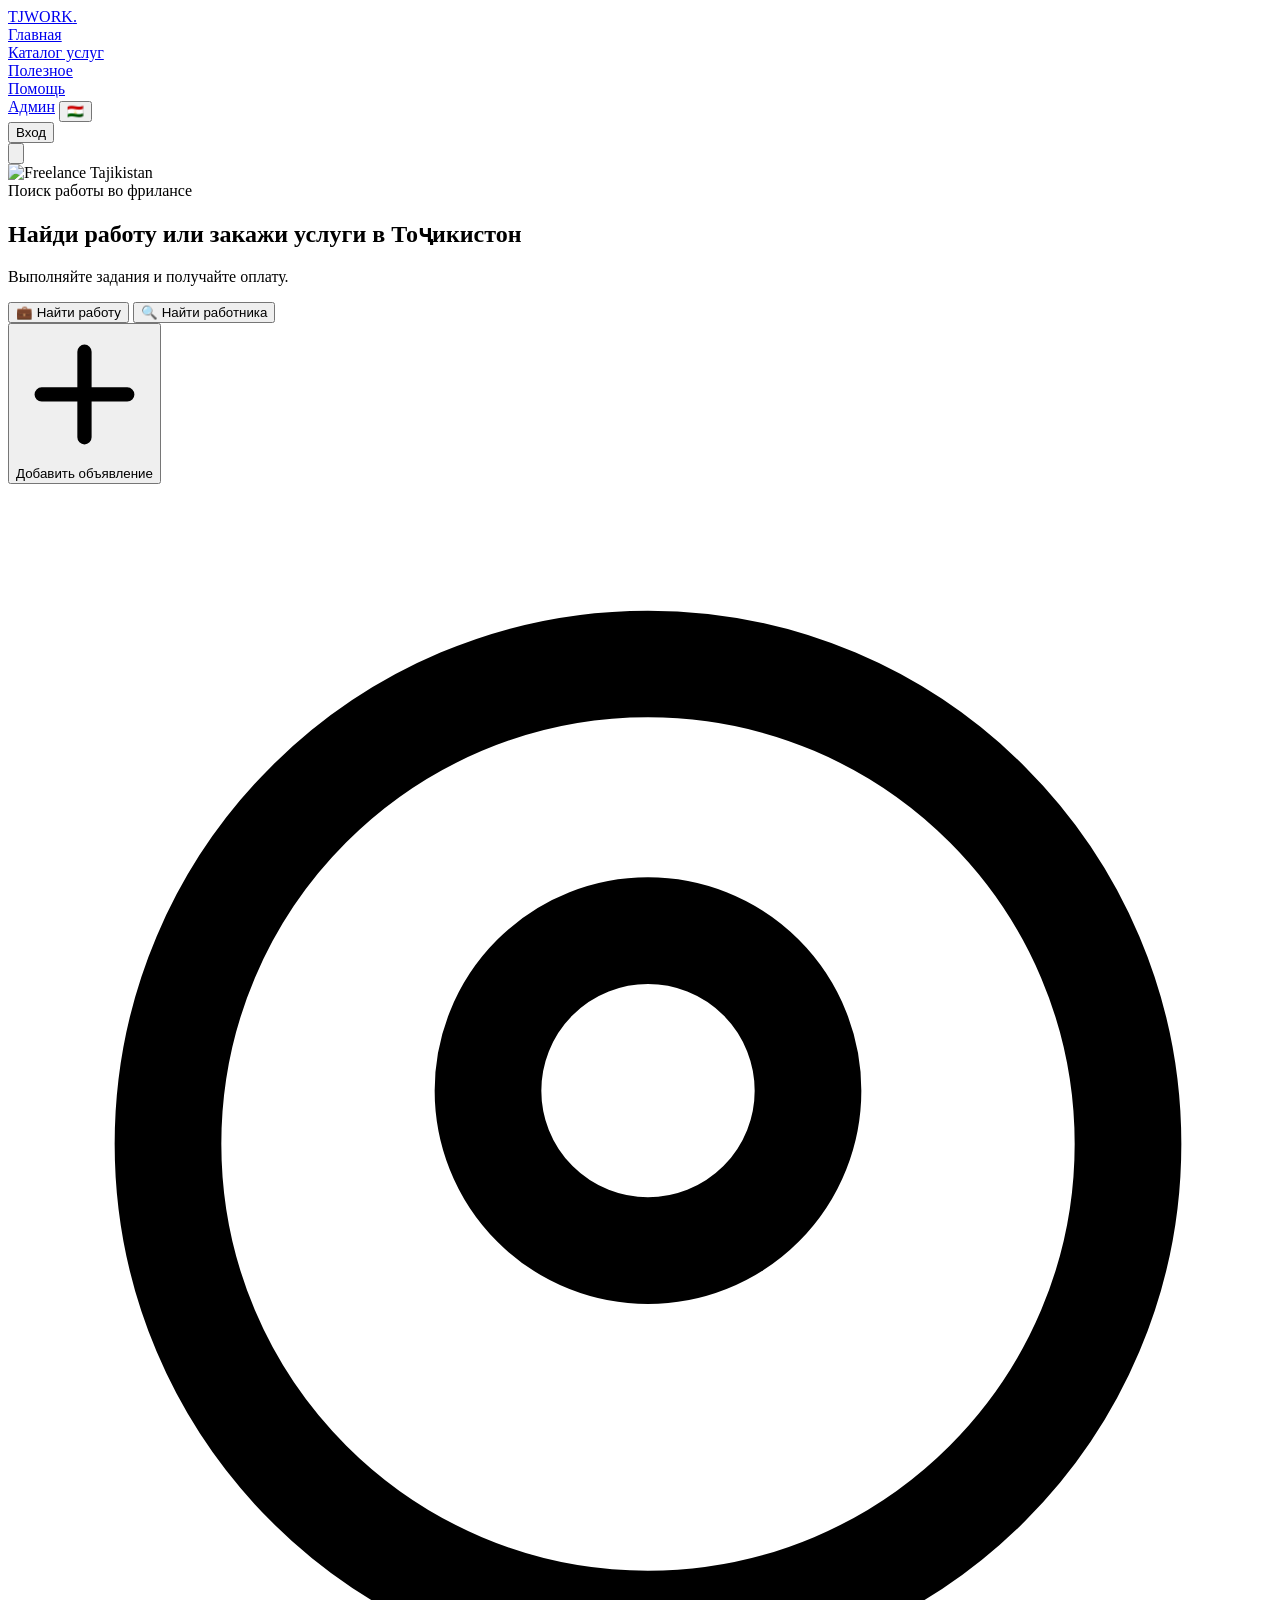
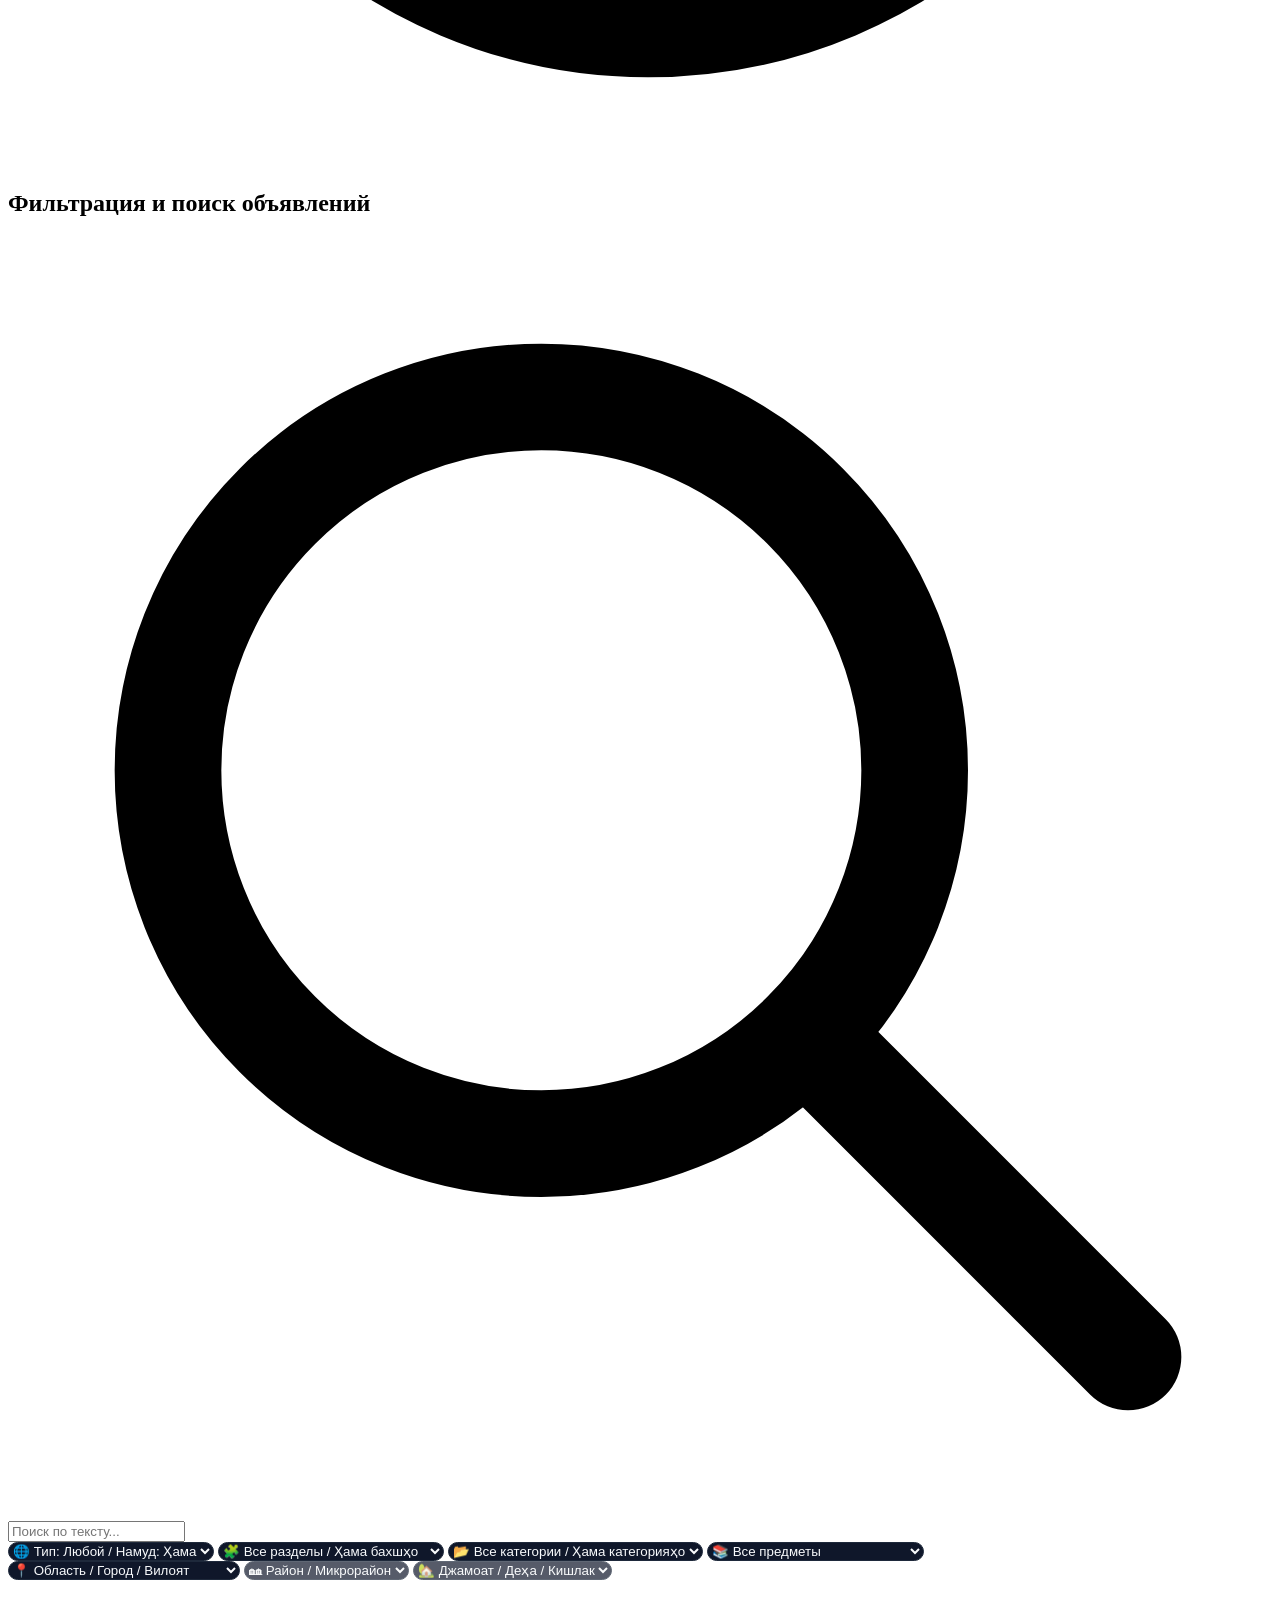
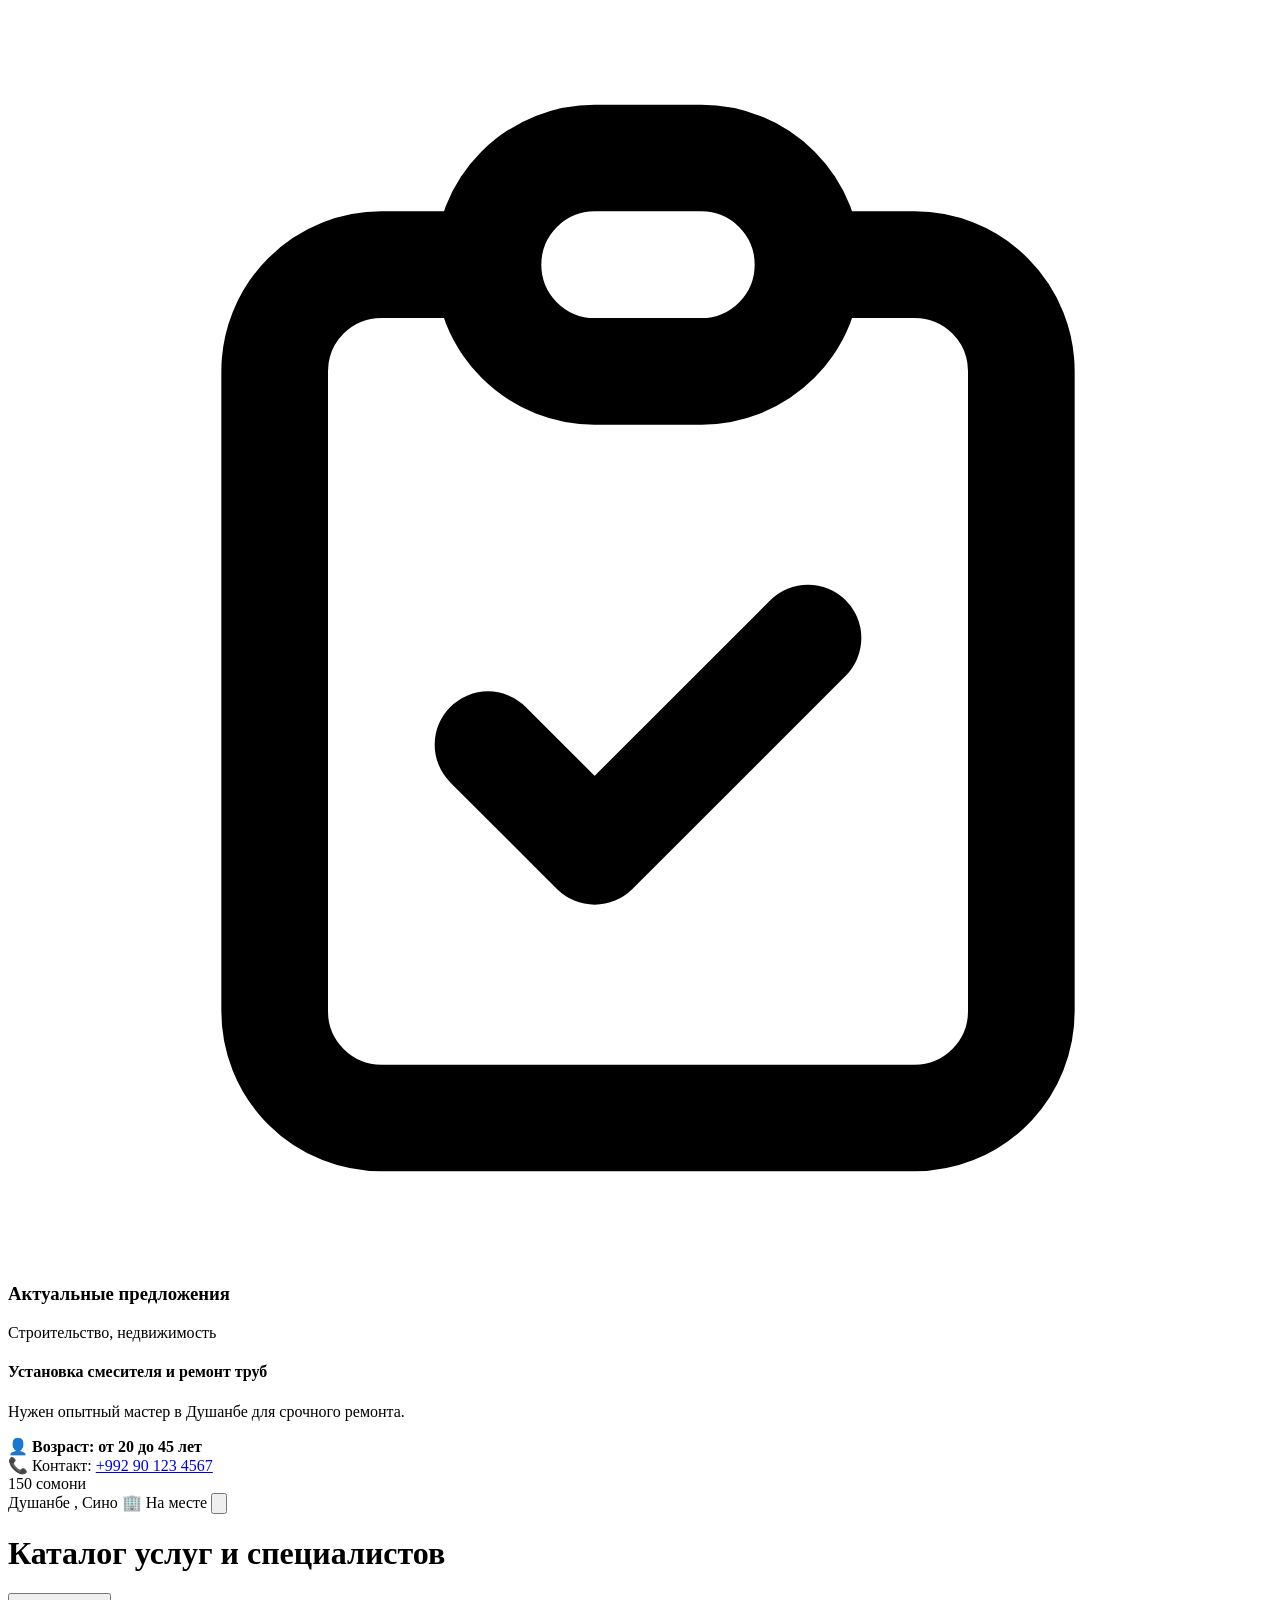
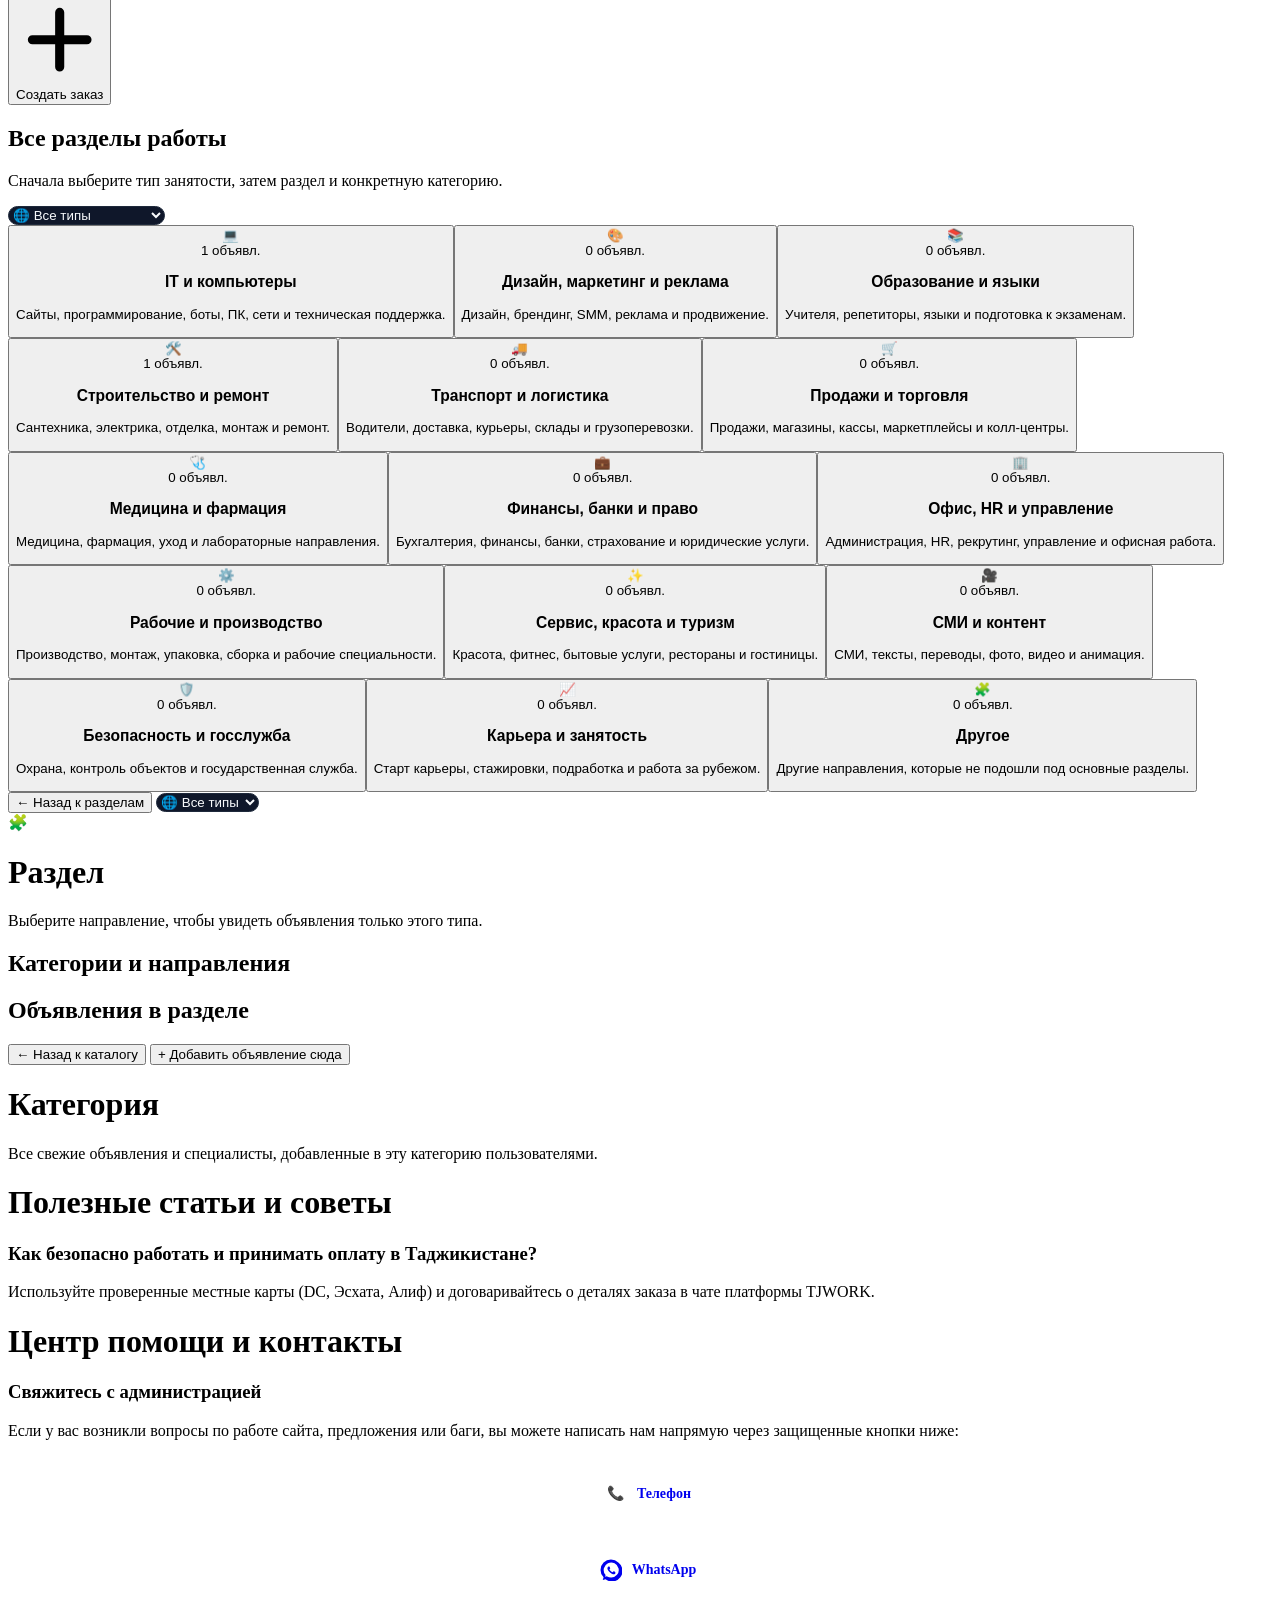
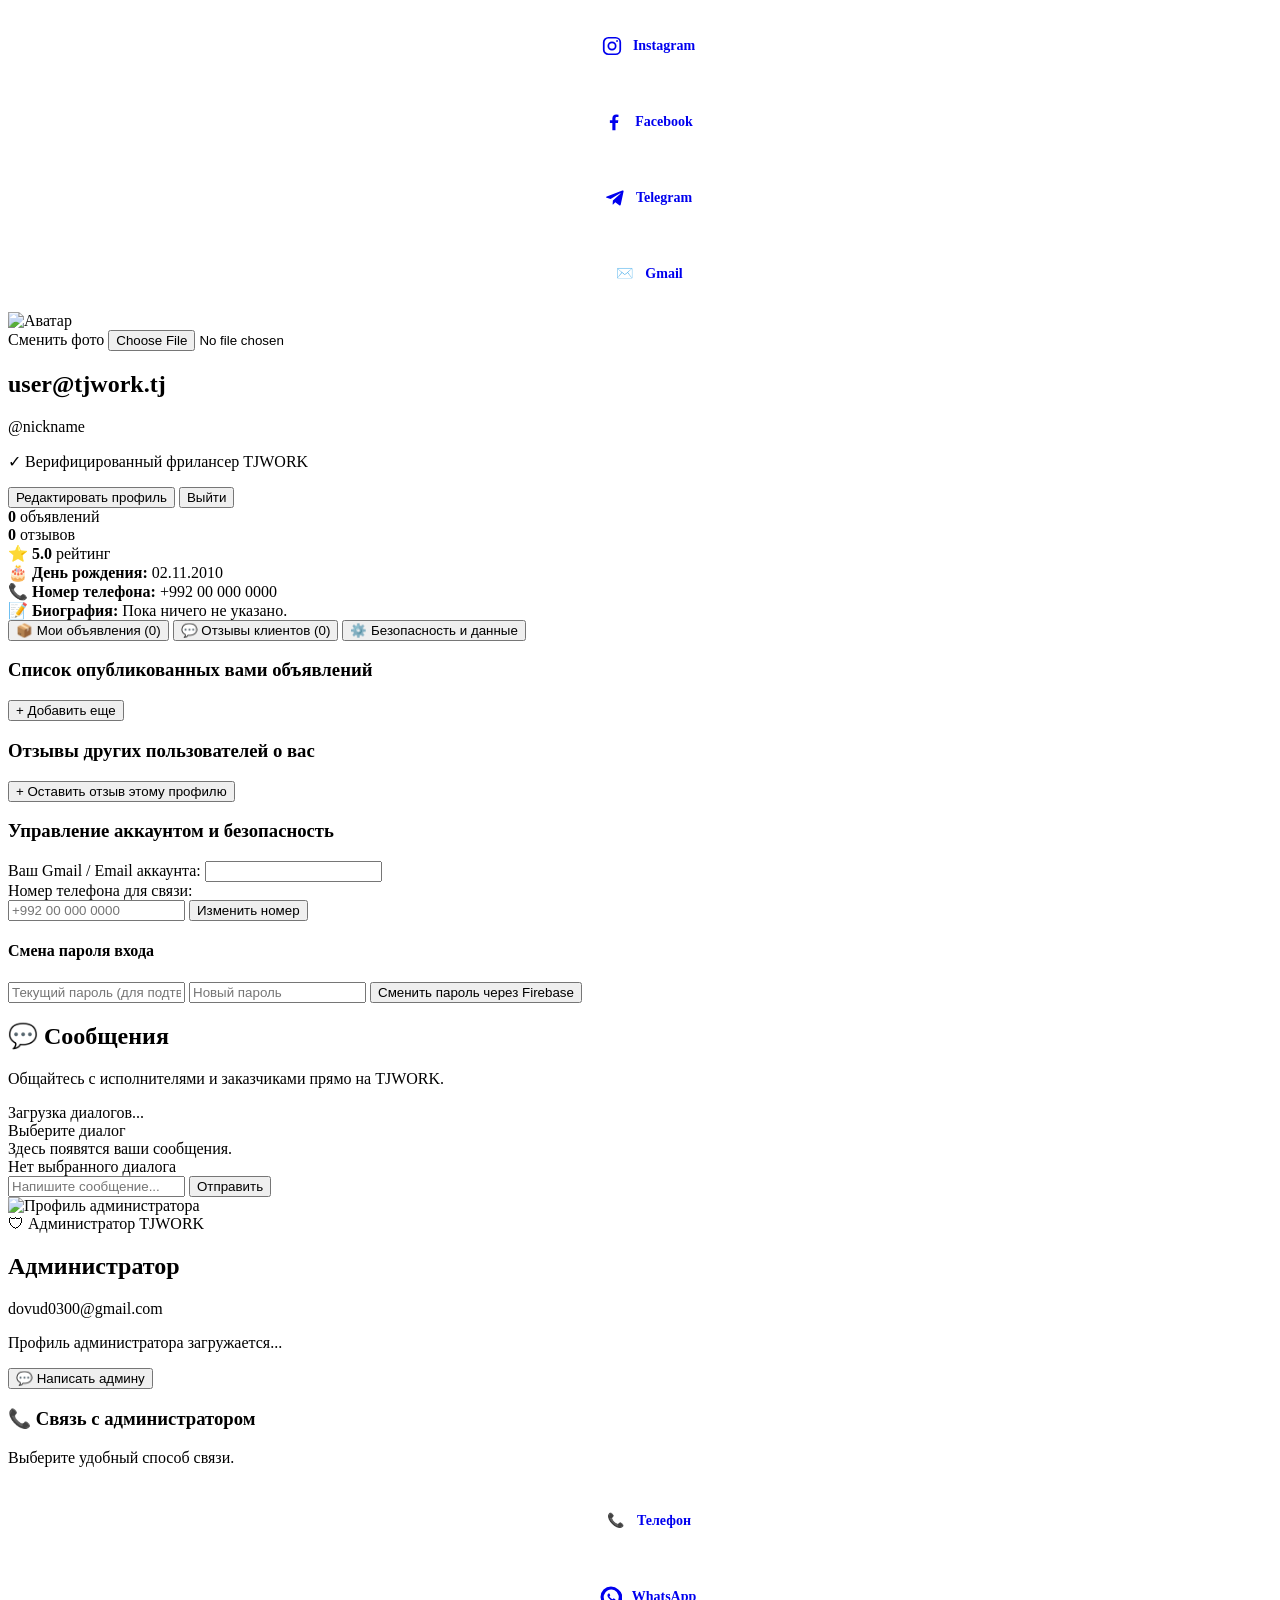
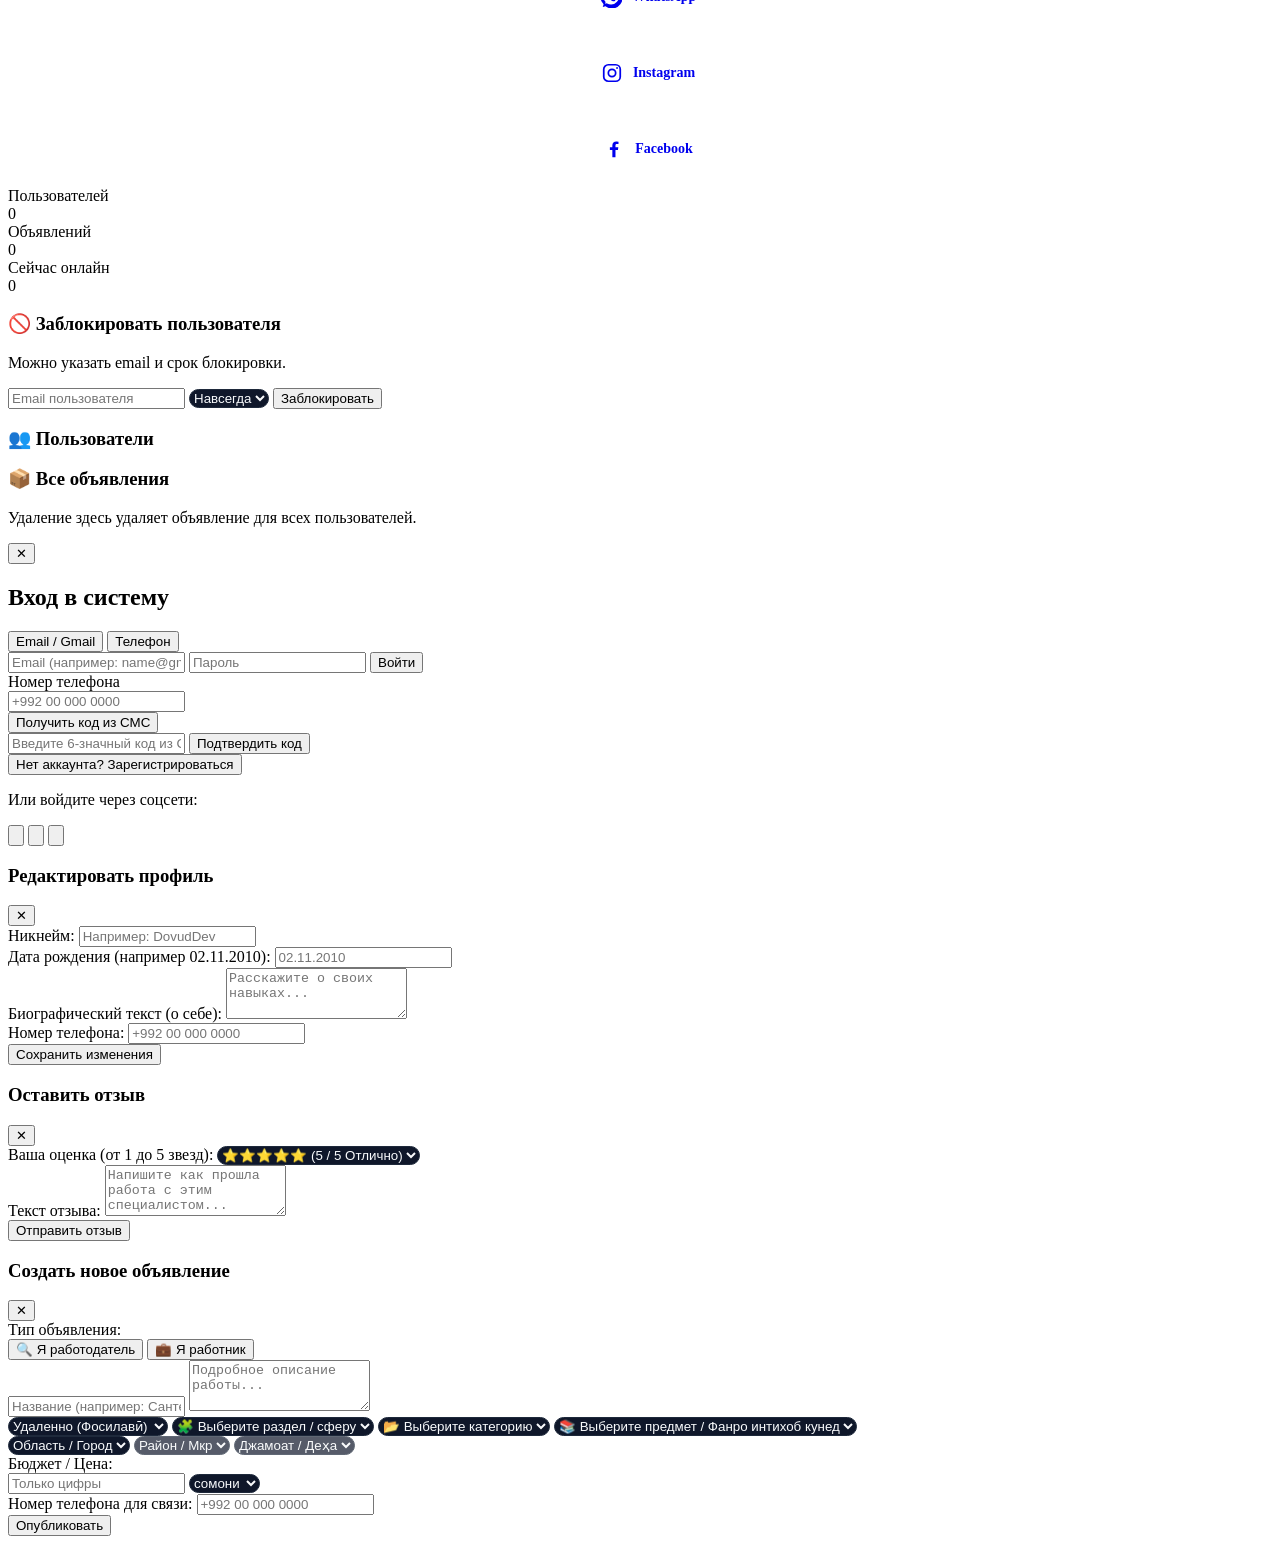
==== commit 042997e6: "Add files via upload" ====
--- a/index.html
+++ b/index.html
@@ -1,691 +1,3386 @@
 <!DOCTYPE html>
 <html lang="ru">
 <head>
-    <meta charset="utf-8">
-    <meta content="width=device-width, initial-scale=1.0" name="viewport">
-
+    <meta charset="UTF-8">
+    <meta name="viewport" content="width=device-width, initial-scale=1.0">
     <title>TJWORK — Фриланс маркетплейс Таджикистана</title>
-
-    <link rel="stylesheet" href="./css/style.css">
-    <link rel="stylesheet" href="./css/responsive.css">
-
+    <!-- Tailwind CSS -->
     <script src="https://cdn.tailwindcss.com"></script>
+    
+    <!-- FIREBASE SDK -->
+    <script type="module">
+        import { initializeApp } from "https://www.gstatic.com/firebasejs/12.19.0/firebase-app.js";
+        import { 
+            getAuth, 
+            createUserWithEmailAndPassword, 
+            signInWithEmailAndPassword, 
+            signOut, 
+            onAuthStateChanged,
+            GoogleAuthProvider,
+            FacebookAuthProvider,
+            OAuthProvider,
+            signInWithPopup,
+            updatePassword,
+            EmailAuthProvider,
+            reauthenticateWithCredential,
+            RecaptchaVerifier,
+            signInWithPhoneNumber
+        } from "https://www.gstatic.com/firebasejs/12.19.0/firebase-auth.js";
+        import {
+            getFirestore, collection, doc, setDoc, getDoc, getDocs, updateDoc, deleteDoc,
+            onSnapshot, query, where, orderBy, limit, serverTimestamp
+        } from "https://www.gstatic.com/firebasejs/12.19.0/firebase-firestore.js";
+
+        const firebaseConfig = {
+            apiKey: "AIzaSyABIlZDxpHBUtSbYYaf_wMIDxNtbM2i2Po",
+            authDomain: "rabota-tj.firebaseapp.com",
+            projectId: "rabota-tj",
+            storageBucket: "rabota-tj.firebasestorage.app",
+            messagingSenderId: "208860953928",
+            appId: "1:208860953928:web:975bccc89bc0bf32bac77d",
+            measurementId: "G-12YKSNPWS4"
+        };
+
+        const app = initializeApp(firebaseConfig);
+        const auth = getAuth(app);
+        const db = getFirestore(app);
+
+        window.firebaseDb = db;
+        window.fbCollection = collection;
+        window.fbDoc = doc;
+        window.fbSetDoc = setDoc;
+        window.fbGetDoc = getDoc;
+        window.fbGetDocs = getDocs;
+        window.fbUpdateDoc = updateDoc;
+        window.fbDeleteDoc = deleteDoc;
+        window.fbOnSnapshot = onSnapshot;
+        window.fbQuery = query;
+        window.fbWhere = where;
+        window.fbOrderBy = orderBy;
+        window.fbLimit = limit;
+        window.fbServerTimestamp = serverTimestamp;
+
+        const googleProvider = new GoogleAuthProvider();
+        const facebookProvider = new FacebookAuthProvider();
+        const appleProvider = new OAuthProvider('apple.com');
+
+        window.firebaseAuth = auth;
+        window.fbSignIn = signInWithEmailAndPassword;
+        window.fbSignUp = createUserWithEmailAndPassword;
+        window.fbSignOut = signOut;
+        window.fbOnStateChanged = onAuthStateChanged;
+        window.updatePasswordFirebase = updatePassword;
+        window.EmailAuthProvider = EmailAuthProvider;
+        window.reauthenticateWithCredential = reauthenticateWithCredential;
+        window.RecaptchaVerifier = RecaptchaVerifier;
+        window.signInWithPhoneNumber = signInWithPhoneNumber;
+
+        window.loginWithSocial = async (providerName) => {
+            let provider;
+            if (providerName === 'google') provider = googleProvider;
+            if (providerName === 'facebook') provider = facebookProvider;
+            if (providerName === 'apple') provider = appleProvider;
+
+            try {
+                await signInWithPopup(auth, provider);
+                onAuthSuccessful();
+            } catch (error) {
+                const errBox = document.getElementById('authError');
+                errBox.innerText = 'Ошибка: ' + error.message;
+                errBox.classList.remove('hidden');
+            }
+        };
+
+        // Слушатель состояния авторизации Firebase
+        onAuthStateChanged(auth, async (user) => {
+            if (user) {
+                window.currentUser = user;
+                updateHeaderAuthButton(true, user);
+
+                // Запускаем общий поток объявлений сразу после входа.
+                // Он не должен зависеть от загрузки профиля пользователя.
+                if (typeof startRealtimeDataListeners === 'function') {
+                    startRealtimeDataListeners();
+                }
+
+                await initializeUserAccount(user);
+            } else {
+                window.currentUser = null;
+                updateHeaderAuthButton(false, null);
+            }
+        });
+    </script>
+
+    <style>
+        .lang-ru, .lang-tj { display: none; }
+        body.lang-ru-active .lang-ru { display: inline; }
+        body.lang-ru-active blockquote.lang-ru, body.lang-ru-active div.lang-ru, body.lang-ru-active p.lang-ru, body.lang-ru-active span.lang-ru { display: block; }
+        body.lang-tj-active .lang-tj { display: inline; }
+        body.lang-tj-active blockquote.lang-tj, body.lang-tj-active div.lang-tj, body.lang-tj-active p.lang-tj, body.lang-tj-active span.lang-tj { display: block; }
+    </style>
+
+<style id="contact-social-buttons">
+.contact-social-btn {
+    min-height: 52px;
+    display: flex;
+    align-items: center;
+    justify-content: center;
+    gap: 10px;
+    padding: 12px 16px;
+    border-radius: 16px;
+    font-weight: 800;
+    font-size: 14px;
+    text-decoration: none;
+    transition: transform .2s ease, background-color .2s ease, border-color .2s ease, box-shadow .2s ease;
+}
+.contact-social-btn:hover {
+    transform: translateY(-2px);
+    box-shadow: 0 10px 24px rgba(0,0,0,.18);
+}
+.contact-social-icon { width: 22px; height: 22px; display: inline-flex; align-items: center; justify-content: center; flex: 0 0 22px; }
+.contact-social-icon svg { width: 22px; height: 22px; display: block; }
+</style>
+
+<style id="premium-select-design">
+/* Тёмное оформление выпадающих списков, чтобы системное белое меню не выбивалось из дизайна TJWORK. */
+select {
+    color-scheme: dark;
+    background-color: #0f172a !important;
+    color: #f8fafc !important;
+    border-color: #1e293b !important;
+}
+select:hover {
+    border-color: rgba(52, 211, 153, .55) !important;
+}
+select:focus {
+    border-color: #10b981 !important;
+    box-shadow: 0 0 0 3px rgba(16,185,129,.12), 0 10px 26px rgba(0,0,0,.18);
+}
+select option, select optgroup {
+    background-color: #0f172a !important;
+    color: #f8fafc !important;
+}
+select option:checked {
+    background-color: #064e3b !important;
+    color: #ecfdf5 !important;
+}
+/* Системные списки не поддерживают полноценные border-radius, поэтому делаем сам контрол визуально цельным. */
+select {
+    border-radius: 14px !important;
+}
+</style>
+
+<style id="responsive-device-layout">
+/* Адаптивность: телефон/планшет используют бургер, ноутбук/ПК — быстрые кнопки в хедере. */
+.desktop-header-action { display: none !important; }
+.desktop-header-action.visible { display: none !important; }
+.mobile-burger-action { display: none !important; }
+.mobile-burger-action.visible { display: none !important; }
+
+@media (min-width: 1024px) {
+    .desktop-header-action.visible {
+        display: inline-flex !important;
+    }
+    .mobile-burger-action {
+        display: none !important;
+    }
+}
+
+@media (max-width: 1023px) {
+    .desktop-header-action {
+        display: none !important;
+    }
+    .mobile-burger-action.visible {
+        display: flex !important;
+    }
+}
+
+html, body {
+    width: 100%;
+    max-width: 100%;
+    overflow-x: hidden;
+}
+
+img, video, canvas, svg {
+    max-width: 100%;
+}
+
+@media (max-width: 1023px) {
+    header .max-w-7xl {
+        min-height: 64px;
+        height: auto;
+        padding-left: 12px;
+        padding-right: 12px;
+    }
+
+    header .max-w-7xl > div:last-child {
+        gap: 8px;
+    }
+}
+
+@media (max-width: 640px) {
+    main#mainContent {
+        padding-left: 12px;
+        padding-right: 12px;
+    }
+
+    #burgerMenu {
+        width: min(92vw, 380px);
+    }
+}
+</style>
+
+<style id="burger-animation">
+/* Профессиональное бургер-меню: раскрывается поверх контента и не двигает страницу. */
+#burgerMenu {
+    position: absolute;
+    top: calc(100% + 10px);
+    right: 0;
+    width: min(88vw, 380px);
+    max-height: 0;
+    padding: 0 10px;
+    margin: 0;
+    opacity: 0;
+    visibility: hidden;
+    pointer-events: none;
+    overflow: hidden;
+    border: 1px solid transparent;
+    border-radius: 24px;
+    transform: translateY(-8px) scale(.985);
+    transform-origin: top right;
+    box-shadow: 0 24px 70px rgba(0,0,0,.42);
+    backdrop-filter: blur(18px);
+    -webkit-backdrop-filter: blur(18px);
+    transition: max-height .38s cubic-bezier(.22,1,.36,1),
+                padding .28s ease,
+                opacity .22s ease,
+                transform .34s cubic-bezier(.22,1,.36,1),
+                border-color .22s ease,
+                visibility 0s linear .38s;
+}
+#burgerMenu.burger-open {
+    max-height: 72vh;
+    padding: 12px 10px;
+    opacity: 1;
+    visibility: visible;
+    pointer-events: auto;
+    border-color: rgba(51,65,85,.9);
+    transform: translateY(0) scale(1);
+    transition: max-height .42s cubic-bezier(.22,1,.36,1),
+                padding .28s ease,
+                opacity .2s ease,
+                transform .34s cubic-bezier(.22,1,.36,1),
+                border-color .22s ease,
+                visibility 0s linear 0s;
+}
+#burgerMenu .burger-item {
+    display: flex;
+    align-items: center;
+    min-height: 48px;
+    padding: 11px 14px !important;
+    border-radius: 16px;
+    opacity: 0;
+    transform: translateY(-5px);
+    transition: opacity .18s ease, transform .28s cubic-bezier(.22,1,.36,1), background-color .2s ease, color .2s ease;
+}
+#burgerMenu .burger-item:hover {
+    background: rgba(30,41,59,.75);
+    color: #fff;
+}
+#burgerMenu.burger-open .burger-item {
+    opacity: 1;
+    transform: translateY(0);
+}
+#burgerMenu.burger-open .burger-item:nth-child(1) { transition-delay: .03s; }
+#burgerMenu.burger-open .burger-item:nth-child(2) { transition-delay: .06s; }
+#burgerMenu.burger-open .burger-item:nth-child(3) { transition-delay: .09s; }
+#burgerMenu.burger-open .burger-item:nth-child(4) { transition-delay: .12s; }
+#burgerMenu.burger-open .burger-item:nth-child(5) { transition-delay: .15s; }
+#burgerMenu.burger-open .burger-item:nth-child(6) { transition-delay: .18s; }
+
+/* Плавная заставка загрузки TJWORK */
+#tjworkSplash {
+    position: fixed;
+    inset: 0;
+    z-index: 9999;
+    display: flex;
+    align-items: center;
+    justify-content: center;
+    background: radial-gradient(circle at 50% 38%, rgba(16,185,129,.13), transparent 30%), #080c14;
+    opacity: 1;
+    visibility: visible;
+    transition: opacity .28s ease, visibility .28s ease;
+}
+#tjworkSplash.splash-hidden {
+    opacity: 0;
+    visibility: hidden;
+    pointer-events: none;
+}
+.splash-logo-wrap {
+    text-align: center;
+    transform: translateY(4px);
+}
+.splash-logo {
+    font-size: clamp(42px, 11vw, 82px);
+    font-weight: 1000;
+    letter-spacing: -0.065em;
+    line-height: 1;
+    color: #fff;
+    text-shadow: 0 0 28px rgba(16,185,129,.25);
+    animation: splashLogoIn .75s cubic-bezier(.22,1,.36,1) both, splashGlow 2.1s ease-in-out .6s infinite;
+}
+.splash-logo .splash-accent { color: #34d399; }
+.splash-caption {
+    margin-top: 14px;
+    color: #94a3b8;
+    font-size: 11px;
+    font-weight: 800;
+    letter-spacing: .28em;
+    text-transform: uppercase;
+}
+.splash-loader {
+    width: min(280px, 68vw);
+    height: 4px;
+    margin: 22px auto 0;
+    overflow: hidden;
+    border-radius: 999px;
+    background: rgba(51,65,85,.8);
+}
+.splash-loader span {
+    display: block;
+    width: 38%;
+    height: 100%;
+    border-radius: inherit;
+    background: linear-gradient(90deg, #10b981, #6ee7b7);
+    box-shadow: 0 0 18px rgba(16,185,129,.55);
+    animation: splashLoad 1.25s cubic-bezier(.4,0,.2,1) infinite;
+}
+@keyframes splashLogoIn {
+    from { opacity: 0; transform: translateY(18px) scale(.94); }
+    to { opacity: 1; transform: translateY(0) scale(1); }
+}
+@keyframes splashGlow {
+    0%, 100% { filter: drop-shadow(0 0 0 rgba(52,211,153,0)); }
+    50% { filter: drop-shadow(0 0 18px rgba(52,211,153,.18)); }
+}
+@keyframes splashLoad {
+    0% { transform: translateX(-150%); }
+    100% { transform: translateX(390%); }
+}
+</style>
+
+
+<style id="tjwork-notifications">
+#tjworkToastStack {
+    position: fixed;
+    right: 22px;
+    bottom: 22px;
+    z-index: 99999;
+    display: flex;
+    flex-direction: column;
+    gap: 12px;
+    width: min(92vw, 380px);
+    pointer-events: none;
+}
+.tjwork-toast {
+    display: grid;
+    grid-template-columns: 44px 1fr auto;
+    align-items: start;
+    gap: 12px;
+    padding: 14px 15px;
+    border: 1px solid rgba(148,163,184,.18);
+    border-radius: 20px;
+    background: rgba(15,23,42,.92);
+    box-shadow: 0 18px 45px rgba(0,0,0,.38);
+    backdrop-filter: blur(18px);
+    -webkit-backdrop-filter: blur(18px);
+    color: #f8fafc;
+    opacity: 0;
+    transform: translateY(16px) scale(.97);
+    animation: tjworkToastIn .32s cubic-bezier(.22,1,.36,1) forwards;
+    pointer-events: auto;
+}
+.tjwork-toast.tjwork-toast-out {
+    animation: tjworkToastOut .26s ease forwards;
+}
+.tjwork-toast-icon {
+    width: 44px; height: 44px;
+    border-radius: 15px;
+    display: flex; align-items: center; justify-content: center;
+    font-weight: 900; font-size: 20px;
+    background: rgba(255,255,255,.06);
+}
+.tjwork-toast.success .tjwork-toast-icon { color:#34d399; background:rgba(16,185,129,.12); }
+.tjwork-toast.error .tjwork-toast-icon { color:#fb7185; background:rgba(244,63,94,.12); }
+.tjwork-toast.warning .tjwork-toast-icon { color:#fbbf24; background:rgba(245,158,11,.12); }
+.tjwork-toast.info .tjwork-toast-icon { color:#60a5fa; background:rgba(59,130,246,.12); }
+.tjwork-toast-title { font-size:14px; font-weight:900; line-height:1.25; margin-top:2px; }
+.tjwork-toast-text { font-size:12px; line-height:1.45; color:#94a3b8; margin-top:4px; }
+.tjwork-toast-close {
+    border:0; background:transparent; color:#64748b; cursor:pointer;
+    font-size:22px; line-height:1; padding:0 2px;
+    transition:color .18s ease, transform .18s ease;
+}
+.tjwork-toast-close:hover { color:#e2e8f0; transform:scale(1.08); }
+
+#tjworkConfirmOverlay {
+    position: fixed; inset: 0; z-index: 100000;
+    display: flex; align-items: center; justify-content: center;
+    padding: 20px;
+    background: rgba(2,6,23,.58);
+    backdrop-filter: blur(7px);
+    -webkit-backdrop-filter: blur(7px);
+    opacity: 0; visibility: hidden; pointer-events:none;
+    transition: opacity .22s ease, visibility .22s ease;
+}
+#tjworkConfirmOverlay.open { opacity:1; visibility:visible; pointer-events:auto; }
+.tjwork-confirm {
+    width:min(92vw,430px);
+    border:1px solid rgba(148,163,184,.16);
+    border-radius:26px;
+    background:linear-gradient(180deg, rgba(17,24,39,.98), rgba(11,15,25,.98));
+    box-shadow:0 26px 80px rgba(0,0,0,.5);
+    padding:24px;
+    transform:translateY(10px) scale(.97);
+    transition:transform .28s cubic-bezier(.22,1,.36,1);
+}
+#tjworkConfirmOverlay.open .tjwork-confirm { transform:translateY(0) scale(1); }
+.tjwork-confirm-actions { display:flex; gap:10px; margin-top:20px; }
+.tjwork-confirm-actions button { flex:1; border-radius:14px; padding:12px 14px; font-weight:800; cursor:pointer; transition:transform .18s ease, opacity .18s ease; }
+.tjwork-confirm-actions button:hover { transform:translateY(-1px); }
+.tjwork-confirm-cancel { background:#1e293b; border:1px solid #334155; color:#e2e8f0; }
+.tjwork-confirm-ok { background:#ef4444; border:1px solid #ef4444; color:white; }
+@keyframes tjworkToastIn { to { opacity:1; transform:translateY(0) scale(1); } }
+@keyframes tjworkToastOut { to { opacity:0; transform:translateY(10px) scale(.98); } }
+@media (max-width: 640px) {
+  #tjworkToastStack { right:12px; left:12px; bottom:12px; width:auto; }
+  .tjwork-toast { border-radius:18px; }
+}
+@media (prefers-reduced-motion: reduce) {
+  .tjwork-toast, .tjwork-toast.tjwork-toast-out, #tjworkConfirmOverlay, .tjwork-confirm { animation:none !important; transition:none !important; }
+}
+</style>
+
 </head>
-
 <body class="bg-[#0b0f19] text-slate-100 font-sans lang-ru-active overflow-x-hidden">
-<div aria-hidden="true" id="tjworkSplash">
-<div class="splash-logo-wrap">
-<div class="splash-logo">TJWORK<span class="splash-accent">.</span></div>
-<div class="splash-caption">Фриланс в Таджикистане</div>
-<div aria-label="Загрузка" class="splash-loader"><span></span></div>
-</div>
-</div>
-<!-- HEADER -->
-<header class="bg-[#0b0f19]/80 backdrop-blur-md border-b border-slate-800 sticky top-0 z-50">
-<div class="max-w-7xl mx-auto px-4 h-20 flex items-center justify-between">
-<div class="flex items-center gap-8">
-<a class="text-3xl font-black tracking-tighter text-white flex items-center" href="#" onclick="showPage('home')">
+    <div id="tjworkSplash" aria-hidden="true">
+        <div class="splash-logo-wrap">
+            <div class="splash-logo">TJWORK<span class="splash-accent">.</span></div>
+            <div class="splash-caption">Фриланс в Таджикистане</div>
+            <div class="splash-loader" aria-label="Загрузка"><span></span></div>
+        </div>
+    </div>
+
+
+    <!-- HEADER -->
+    <header class="bg-[#0b0f19]/80 backdrop-blur-md border-b border-slate-800 sticky top-0 z-50">
+        <div class="max-w-7xl mx-auto px-4 h-20 flex items-center justify-between">
+            <div class="flex items-center gap-8">
+                <a href="#" onclick="showPage('home')" class="text-3xl font-black tracking-tighter text-white flex items-center">
                     TJWORK<span class="text-emerald-400 font-normal">.</span>
-</a>
-<nav class="hidden lg:flex items-center gap-6 font-medium text-sm text-slate-300">
-<a class="hover:text-emerald-400 transition" href="#" onclick="showPage('home')"><span class="lang-ru">Главная</span><span class="lang-tj">Асосӣ</span></a>
-<a class="hover:text-emerald-400 transition" href="#" onclick="showPage('catalog')"><span class="lang-ru">Каталог услуг</span><span class="lang-tj">Катологи хизматрасониҳо</span></a>
-<a class="hover:text-emerald-400 transition" href="#" onclick="showPage('useful')"><span class="lang-ru">Полезное</span><span class="lang-tj">Муфид</span></a>
-<a class="hover:text-emerald-400 transition" href="#" onclick="showPage('help')"><span class="lang-ru">Помощь</span><span class="lang-tj">Кӯмак</span></a>
-</nav>
-</div>
-<div class="flex items-center gap-3">
-<!-- Десктопные быстрые кнопки: также остаются в бургер-меню на мобильных -->
-<a aria-label="Чат" class="desktop-header-action items-center gap-2 px-3.5 py-2 rounded-xl border border-slate-700 bg-slate-900/70 text-slate-200 text-sm font-bold hover:bg-slate-800 hover:border-emerald-500/50 hover:text-emerald-300 transition shadow-sm" href="#" id="headerChatLink" onclick="showPage('messages'); return false;">
-<svg class="w-4 h-4" fill="none" stroke="currentColor" stroke-width="2" viewbox="0 0 24 24"><path d="M21 11.5a8.38 8.38 0 0 1-9 8.5 9.6 9.6 0 0 1-4.1-.9L3 21l1.9-4.7A8.5 8.5 0 1 1 21 11.5Z"></path><path d="M8 11h.01M12 11h.01M16 11h.01"></path></svg>
-<span>Чат</span>
-</a>
-<a aria-label="Админ" class="desktop-header-action visible items-center gap-2 px-3.5 py-2 rounded-xl border border-amber-400/20 bg-amber-400/5 text-amber-300 text-sm font-bold hover:bg-amber-400/10 hover:border-amber-400/40 transition shadow-sm" href="#" id="headerAdminLink" onclick="showPage('admin'); return false;">
-<svg class="w-4 h-4" fill="none" stroke="currentColor" stroke-width="2" viewbox="0 0 24 24"><path d="M12 3 20 6v5c0 5-3.2 8.5-8 10-4.8-1.5-8-5-8-10V6l8-3Z"></path><path d="m9.5 12 1.8 1.8 3.7-4"></path></svg>
-<span>Админ</span>
-</a>
-<button aria-label="Сменить язык" class="bg-slate-800 border border-slate-700 w-10 h-10 p-0 rounded-xl text-lg font-bold hover:bg-slate-700 text-slate-200 transition flex items-center justify-center" onclick="toggleLang()" title="Сменить язык">
-<span id="langLabel">🇹🇯</span>
-</button>
-<!-- ДИНАМИЧЕСКАЯ КНОПКА ВХОД / ПРОФИЛЬ -->
-<div id="headerAuthBtnContainer">
-<button class="border border-emerald-500 text-emerald-400 px-4 py-2 rounded-xl text-sm font-semibold hover:bg-emerald-500 hover:text-slate-950 transition shadow-sm" id="mainAuthNavBtn" onclick="openAuthModal()">
-<span class="lang-ru">Вход</span><span class="lang-tj">Ворид шудан</span>
-</button>
-</div>
-<button class="lg:hidden p-2 text-slate-300 hover:text-emerald-400" onclick="toggleBurger()">
-<svg class="w-6 h-6" fill="none" stroke="currentColor" viewbox="0 0 24 24">
-<path d="M4 6h16M4 12h16M4 18h16" stroke-linecap="round" stroke-linejoin="round" stroke-width="2"></path>
-</svg>
-</button>
-</div>
-</div>
-<div class="lg:hidden bg-[#111827] border-t border-slate-800 px-4 py-4 space-y-3" id="burgerMenu">
-<a class="burger-item block font-medium py-1 text-slate-300" href="#" onclick="showPage('home'); toggleBurger();"><span class="lang-ru">Главная</span><span class="lang-tj">Асосӣ</span></a>
-<a class="burger-item block font-medium py-1 text-slate-300" href="#" onclick="showPage('catalog'); toggleBurger();"><span class="lang-ru">Каталог услуг</span><span class="lang-tj">Катологи хизматрасониҳо</span></a>
-<a class="burger-item block font-medium py-1 text-slate-300" href="#" onclick="showPage('useful'); toggleBurger();"><span class="lang-ru">Полезное</span><span class="lang-tj">Муфид</span></a>
-<a class="burger-item block font-medium py-1 text-slate-300" href="#" onclick="showPage('help'); toggleBurger();"><span class="lang-ru">Помощь</span><span class="lang-tj">Кӯмак</span></a>
-<a class="burger-item mobile-burger-action font-medium py-1 text-slate-300" href="#" id="burgerChatLink" onclick="showPage('messages'); toggleBurger();"><span class="lang-ru">Чат</span><span class="lang-tj">Чат</span></a>
-<a class="burger-item mobile-burger-action visible font-medium py-1 text-amber-400" href="#" id="burgerAdminLink" onclick="showPage('admin'); toggleBurger();"><span class="lang-ru">Админ</span><span class="lang-tj">Админ</span></a>
-</div>
-</header>
+                </a>
+
+                <nav class="hidden lg:flex items-center gap-6 font-medium text-sm text-slate-300">
+                    <a href="#" onclick="showPage('home')" class="hover:text-emerald-400 transition"><span class="lang-ru">Главная</span><span class="lang-tj">Асосӣ</span></a>
+                    <a href="#" onclick="showPage('catalog')" class="hover:text-emerald-400 transition"><span class="lang-ru">Каталог услуг</span><span class="lang-tj">Катологи хизматрасониҳо</span></a>
+                    <a href="#" onclick="showPage('useful')" class="hover:text-emerald-400 transition"><span class="lang-ru">Полезное</span><span class="lang-tj">Муфид</span></a>
+                    <a href="#" onclick="showPage('help')" class="hover:text-emerald-400 transition"><span class="lang-ru">Помощь</span><span class="lang-tj">Кӯмак</span></a>
+                </nav>
+            </div>
+
+            <div class="flex items-center gap-3">
+                <!-- Десктопные быстрые кнопки: также остаются в бургер-меню на мобильных -->
+                <a id="headerChatLink" href="#" onclick="showPage('messages'); return false;" class="desktop-header-action items-center gap-2 px-3.5 py-2 rounded-xl border border-slate-700 bg-slate-900/70 text-slate-200 text-sm font-bold hover:bg-slate-800 hover:border-emerald-500/50 hover:text-emerald-300 transition shadow-sm" aria-label="Чат">
+                    <svg class="w-4 h-4" viewBox="0 0 24 24" fill="none" stroke="currentColor" stroke-width="2"><path d="M21 11.5a8.38 8.38 0 0 1-9 8.5 9.6 9.6 0 0 1-4.1-.9L3 21l1.9-4.7A8.5 8.5 0 1 1 21 11.5Z"/><path d="M8 11h.01M12 11h.01M16 11h.01"/></svg>
+                    <span>Чат</span>
+                </a>
+                <a id="headerAdminLink" href="#" onclick="showPage('admin'); return false;" class="desktop-header-action visible items-center gap-2 px-3.5 py-2 rounded-xl border border-amber-400/20 bg-amber-400/5 text-amber-300 text-sm font-bold hover:bg-amber-400/10 hover:border-amber-400/40 transition shadow-sm" aria-label="Админ">
+                    <svg class="w-4 h-4" viewBox="0 0 24 24" fill="none" stroke="currentColor" stroke-width="2"><path d="M12 3 20 6v5c0 5-3.2 8.5-8 10-4.8-1.5-8-5-8-10V6l8-3Z"/><path d="m9.5 12 1.8 1.8 3.7-4"/></svg>
+                    <span>Админ</span>
+                </a>
+
+                <button onclick="toggleLang()" class="bg-slate-800 border border-slate-700 w-10 h-10 p-0 rounded-xl text-lg font-bold hover:bg-slate-700 text-slate-200 transition flex items-center justify-center" title="Сменить язык" aria-label="Сменить язык">
+                    <span id="langLabel">🇹🇯</span>
+                </button>
+
+                <!-- ДИНАМИЧЕСКАЯ КНОПКА ВХОД / ПРОФИЛЬ -->
+                <div id="headerAuthBtnContainer">
+                    <button onclick="openAuthModal()" id="mainAuthNavBtn" class="border border-emerald-500 text-emerald-400 px-4 py-2 rounded-xl text-sm font-semibold hover:bg-emerald-500 hover:text-slate-950 transition shadow-sm">
+                        <span class="lang-ru">Вход</span><span class="lang-tj">Ворид шудан</span>
+                    </button>
+                </div>
+
+                <button onclick="toggleBurger()" class="lg:hidden p-2 text-slate-300 hover:text-emerald-400">
+                    <svg class="w-6 h-6" fill="none" stroke="currentColor" viewBox="0 0 24 24">
+                        <path stroke-linecap="round" stroke-linejoin="round" stroke-width="2" d="M4 6h16M4 12h16M4 18h16"></path>
+                    </svg>
+                </button>
+            </div>
+        </div>
+
+        <div id="burgerMenu" class="lg:hidden bg-[#111827] border-t border-slate-800 px-4 py-4 space-y-3">
+            <a href="#" onclick="showPage('home'); toggleBurger();" class="burger-item block font-medium py-1 text-slate-300"><span class="lang-ru">Главная</span><span class="lang-tj">Асосӣ</span></a>
+            <a href="#" onclick="showPage('catalog'); toggleBurger();" class="burger-item block font-medium py-1 text-slate-300"><span class="lang-ru">Каталог услуг</span><span class="lang-tj">Катологи хизматрасониҳо</span></a>
+            <a href="#" onclick="showPage('useful'); toggleBurger();" class="burger-item block font-medium py-1 text-slate-300"><span class="lang-ru">Полезное</span><span class="lang-tj">Муфид</span></a>
+            <a href="#" onclick="showPage('help'); toggleBurger();" class="burger-item block font-medium py-1 text-slate-300"><span class="lang-ru">Помощь</span><span class="lang-tj">Кӯмак</span></a>
+            <a id="burgerChatLink" href="#" onclick="showPage('messages'); toggleBurger();" class="burger-item mobile-burger-action font-medium py-1 text-slate-300"><span class="lang-ru">Чат</span><span class="lang-tj">Чат</span></a>
+            <a id="burgerAdminLink" href="#" onclick="showPage('admin'); toggleBurger();" class="burger-item mobile-burger-action visible font-medium py-1 text-amber-400"><span class="lang-ru">Админ</span><span class="lang-tj">Админ</span></a>
+        </div>
+    </header>
+
 <!-- БАННЕР -->
-<section class="relative w-full h-[520px] md:h-[600px] flex items-center justify-center overflow-hidden" id="homeHeroBanner">
-<img alt="Freelance Tajikistan" class="absolute inset-0 w-full h-full object-cover opacity-30" src="https://images.unsplash.com/photo-1522071820081-009f0129c71c?auto=format&amp;fit=crop&amp;w=1920&amp;q=80"/>
-<div class="absolute inset-0 bg-gradient-to-t from-[#0b0f19] via-[#0b0f19]/60 to-transparent"></div>
-<div class="relative z-10 max-w-4xl mx-auto px-4 text-center space-y-6">
-<span class="inline-block bg-emerald-500/10 text-emerald-400 border border-emerald-500/30 text-xs md:text-sm font-bold px-4 py-1.5 rounded-full uppercase tracking-widest backdrop-blur-md" id="bannerBadge">
-<span class="lang-ru">Поиск работы во фрилансе</span>
-<span class="lang-tj">Ҷустуҷӯи кор дар фриланс</span>
-</span>
-<h1 class="text-2xl md:text-4xl lg:text-5xl font-black text-white leading-tight" id="bannerTitle">
-<span class="lang-ru">Найди работу или закажи услуги в Тоҷикистон</span>
-<span class="lang-tj">Кор пайдо кунед ё хизматрасони фармоиш диҳед</span>
-</h1>
-<p class="text-slate-300 text-sm md:text-lg max-w-2xl mx-auto font-medium" id="bannerDesc">
-<span class="lang-ru">Выполняйте задания и получайте оплату.</span>
-<span class="lang-tj">Вазифаҳоро иҷро кунед ва музд гиред.</span>
-</p>
-<div class="flex flex-col items-center gap-4 pt-2" id="homeHeroControls">
-<div class="bg-slate-900/80 backdrop-blur-md p-1.5 rounded-2xl flex gap-2 w-full max-w-md border border-slate-800 shadow-2xl">
-<button class="flex-1 py-3.5 px-4 rounded-xl font-bold text-sm bg-emerald-500 text-slate-950 shadow-md transition" id="modeWorkBtn" onclick="setMode('work')">
-<span class="lang-ru">💼 Найти работу</span><span class="lang-tj">💼 Ёфтани кор</span>
-</button>
-<button class="flex-1 py-3.5 px-4 rounded-xl font-bold text-sm text-slate-300 hover:text-white transition" id="modeWorkerBtn" onclick="setMode('worker')">
-<span class="lang-ru">🔍 Найти работника</span><span class="lang-tj">🔍 Ёфтани коргар</span>
-</button>
-</div>
-<button class="bg-amber-500 hover:bg-amber-400 text-slate-950 font-bold px-6 py-3 rounded-2xl text-sm transition shadow-lg flex items-center gap-2 transform hover:scale-105" onclick="openCreateModal()">
-<svg class="w-5 h-5" fill="none" stroke="currentColor" stroke-width="2.5" viewbox="0 0 24 24"><path d="M12 4.5v15m7.5-7.5h-15" stroke-linecap="round" stroke-linejoin="round"></path></svg>
-<span class="lang-ru">Добавить объявление</span><span class="lang-tj">Илова кардани эълон</span>
-</button>
-</div>
-</div>
-</section>
-<!-- MAIN CONTENT -->
-<main class="max-w-7xl mx-auto px-4 py-8" id="mainContent">
-<!-- 1. HOME PAGE -->
-<div class="space-y-6" id="page-home">
-<div class="bg-[#111827] p-6 rounded-3xl shadow-lg border border-slate-800 space-y-4" id="homeFiltersBlock">
-<div class="flex flex-col md:flex-row justify-between items-start md:items-center gap-4">
-<h2 class="text-xl font-black text-white flex items-center gap-2">
-<svg class="w-6 h-6 text-emerald-400" fill="none" stroke="currentColor" stroke-width="2" viewbox="0 0 24 24"><path d="M12 3c4.97 0 9 4.03 9 9s-4.03 9-9 9-9-4.03-9-9 4.03-9 9-9z" stroke-linecap="round" stroke-linejoin="round"></path><path d="M15 11a3 3 0 11-6 0 3 3 0 016 0z" stroke-linecap="round" stroke-linejoin="round"></path></svg>
-<span class="lang-ru">Фильтрация и поиск объявлений</span>
-<span class="lang-tj">Ҷустуҷӯ ва филтр кардани эълонҳо</span>
-</h2>
-</div>
-<div class="grid grid-cols-1 md:grid-cols-4 gap-3">
-<div class="relative">
-<span class="absolute inset-y-0 left-0 flex items-center pl-3.5 text-slate-400 text-sm">
-<svg class="w-4 h-4" fill="none" stroke="currentColor" stroke-width="2" viewbox="0 0 24 24"><path d="M21 21l-6-6m2-5a7 7 0 11-14 0 7 7 0 0114 0z" stroke-linecap="round" stroke-linejoin="round"></path></svg>
-</span>
-<input class="w-full bg-slate-900 border border-slate-800 text-slate-100 placeholder-slate-500 rounded-xl pl-10 pr-4 py-3 text-sm outline-none focus:border-emerald-500" id="searchInput" oninput="applyFilters()" placeholder="Поиск по тексту..." type="text"/>
-</div>
-<select class="bg-slate-900 border border-slate-800 text-slate-100 rounded-xl px-4 py-3 text-sm outline-none focus:border-emerald-500" id="typeSelect" onchange="onTypeChange()">
-<option value="">🌐 Тип: Любой / Намуд: Ҳама</option>
-<option value="remote">💻 Удаленно (Фосилавӣ)</option>
-<option value="onsite">🏢 На месте (Дар маҳал)</option>
-</select>
-<select class="bg-slate-900 border border-slate-800 text-slate-100 rounded-xl px-4 py-3 text-sm outline-none focus:border-emerald-500" id="sectionSelect" onchange="onSectionChange()">
-<option value="">🧩 Все разделы / Ҳама бахшҳо</option>
-</select>
-<select class="bg-slate-900 border border-slate-800 text-slate-100 rounded-xl px-4 py-3 text-sm outline-none focus:border-emerald-500" id="catSelect" onchange="onFilterCategoryChange()">
-<option value="">📂 Все категории / Ҳама категорияҳо</option>
-</select>
-<select class="hidden bg-slate-900 border border-slate-800 text-slate-100 rounded-xl px-4 py-3 text-sm outline-none focus:border-emerald-500" id="subjectSelect" onchange="applyFilters()">
-<option value="">📚 Все предметы</option>
-</select>
-</div>
-<div class="grid grid-cols-1 md:grid-cols-3 gap-3 pt-2 border-t border-slate-800">
-<select class="bg-slate-900 border border-slate-800 text-slate-100 rounded-xl px-4 py-2.5 text-sm outline-none focus:border-emerald-500" id="regionProv" onchange="updateDistricts(); applyFilters();">
-<option value="">📍 Область / Город / Вилоят</option>
-<option value="Душанбе">🏙 г. Душанбе</option>
-<option value="Худжанд">🏙 г. Худжанд</option>
-<option value="Согд">📍 Согдийская область (Суғд)</option>
-<option value="Хатлон">📍 Хатлонская область (Хатлон)</option>
-<option value="ГБАО">📍 ГБАО (ВМКБ)</option>
-<option value="РРП">📍 РРП (Ноҳияҳои тобеи марказ)</option>
-<option value="Бохтар">🏙 г. Бохтар</option>
-<option value="Куляб">🏙 г. Куляб</option>
-<option value="Истаравшан">🏙 г. Истаравшан</option>
-<option value="Турсунзаде">🏙 г. Турсунзаде</option>
-<option value="Вахдат">🏙 г. Ваҳдат</option>
-<option value="Канибадам">🏙 г. Конибодом</option>
-<option value="Исфара">🏙 г. Исфара</option>
-</select>
-<select class="bg-slate-900 border border-slate-800 text-slate-100 rounded-xl px-4 py-2.5 text-sm outline-none focus:border-emerald-500" disabled="" id="regionDist" onchange="updateVillages(); applyFilters();">
-<option value="">🏘 Район / Микрорайон</option>
-</select>
-<select class="bg-slate-900 border border-slate-800 text-slate-100 rounded-xl px-4 py-2.5 text-sm outline-none focus:border-emerald-500" disabled="" id="regionVill" onchange="applyFilters();">
-<option value="">🏡 Джамоат / Деҳа / Кишлак</option>
-</select>
-</div>
-</div>
-<div class="space-y-4">
-<h3 class="text-xl font-bold text-white flex items-center gap-2">
-<svg class="w-5 h-5 text-emerald-400" fill="none" stroke="currentColor" stroke-width="2" viewbox="0 0 24 24"><path d="M9 5H7a2 2 0 00-2 2v12a2 2 0 002 2h10a2 2 0 002-2V7a2 2 0 00-2-2h-2M9 5a2 2 0 002 2h2a2 2 0 002-2M9 5a2 2 0 012-2h2a2 2 0 012 2m-6 9l2 2 4-4" stroke-linecap="round" stroke-linejoin="round"></path></svg>
-<span class="lang-ru">Актуальные предложения</span>
-<span class="lang-tj">Пешниҳодҳои фаврӣ</span>
-</h3>
-<div class="grid grid-cols-1 md:grid-cols-2 lg:grid-cols-3 gap-4" id="adsList"></div>
-</div>
-</div>
-<!-- 2. CATALOG MAIN PAGE -->
-<div class="hidden space-y-6" id="page-catalog">
-<div class="flex flex-col md:flex-row justify-between items-start md:items-center gap-4">
-<h1 class="text-3xl font-black text-white">
-<span class="lang-ru">Каталог услуг и специалистов</span>
-<span class="lang-tj">Катологи хизматрасониҳо ва мутахассисон</span>
-</h1>
-<button class="bg-emerald-500 text-slate-950 font-bold px-5 py-2.5 rounded-xl text-sm hover:bg-emerald-400 transition flex items-center gap-2" onclick="openCreateModal()">
-<svg class="w-4 h-4" fill="none" stroke="currentColor" stroke-width="2.5" viewbox="0 0 24 24"><path d="M12 4.5v15m7.5-7.5h-15" stroke-linecap="round" stroke-linejoin="round"></path></svg>
-<span class="lang-ru">Создать заказ</span><span class="lang-tj">Фармоиш эҷод кардан</span>
-</button>
-</div>
-<div class="bg-[#111827] p-5 rounded-3xl border border-slate-800 shadow-lg">
-<div class="flex flex-col md:flex-row md:items-center justify-between gap-3 mb-5">
-<div>
-<h2 class="text-lg font-black text-white">Все разделы работы</h2>
-<p class="text-sm text-slate-400 mt-1">Сначала выберите тип занятости, затем раздел и конкретную категорию.</p>
-</div>
-<select class="bg-slate-900 border border-slate-800 text-slate-100 rounded-xl px-4 py-2.5 text-sm outline-none focus:border-emerald-500 md:w-56" id="catalogTypeSelect" onchange="renderCatalogSections()">
-<option value="">🌐 Все типы</option>
-<option value="remote">💻 Удалённая работа</option>
-<option value="onsite">🏢 Работа на месте</option>
-</select>
-</div>
-<div class="grid grid-cols-1 md:grid-cols-2 lg:grid-cols-3 gap-4" id="catalogSectionsGrid"></div>
-</div>
-</div>
-<!-- 3. ДЕТАЛЬНАЯ СТРАНИЦА РАЗДЕЛА -->
-<div class="hidden space-y-6" id="page-section-detail">
-<div class="flex flex-col md:flex-row items-start md:items-center justify-between gap-3">
-<button class="bg-slate-800 border border-slate-700 text-slate-200 px-4 py-2 rounded-xl text-sm font-semibold hover:bg-slate-700 transition" onclick="showPage('catalog')">
+    <section id="homeHeroBanner" class="relative w-full h-[520px] md:h-[600px] flex items-center justify-center overflow-hidden">
+        <img src="https://images.unsplash.com/photo-1522071820081-009f0129c71c?auto=format&fit=crop&w=1920&q=80" alt="Freelance Tajikistan" class="absolute inset-0 w-full h-full object-cover opacity-30">
+        <div class="absolute inset-0 bg-gradient-to-t from-[#0b0f19] via-[#0b0f19]/60 to-transparent"></div>
+
+        <div class="relative z-10 max-w-4xl mx-auto px-4 text-center space-y-6">
+            
+            <span id="bannerBadge" class="inline-block bg-emerald-500/10 text-emerald-400 border border-emerald-500/30 text-xs md:text-sm font-bold px-4 py-1.5 rounded-full uppercase tracking-widest backdrop-blur-md">
+                <span class="lang-ru">Поиск работы во фрилансе</span>
+                <span class="lang-tj">Ҷустуҷӯи кор дар фриланс</span>
+            </span>
+
+            <h1 id="bannerTitle" class="text-2xl md:text-4xl lg:text-5xl font-black text-white leading-tight">
+                <span class="lang-ru">Найди работу или закажи услуги в Тоҷикистон</span>
+                <span class="lang-tj">Кор пайдо кунед ё хизматрасони фармоиш диҳед</span>
+            </h1>
+
+            <p id="bannerDesc" class="text-slate-300 text-sm md:text-lg max-w-2xl mx-auto font-medium">
+                <span class="lang-ru">Выполняйте задания и получайте оплату.</span>
+                <span class="lang-tj">Вазифаҳоро иҷро кунед ва музд гиред.</span>
+            </p>
+
+            <div id="homeHeroControls" class="flex flex-col items-center gap-4 pt-2">
+                <div class="bg-slate-900/80 backdrop-blur-md p-1.5 rounded-2xl flex gap-2 w-full max-w-md border border-slate-800 shadow-2xl">
+                    <button id="modeWorkBtn" onclick="setMode('work')" class="flex-1 py-3.5 px-4 rounded-xl font-bold text-sm bg-emerald-500 text-slate-950 shadow-md transition">
+                        <span class="lang-ru">💼 Найти работу</span><span class="lang-tj">💼 Ёфтани кор</span>
+                    </button>
+                    <button id="modeWorkerBtn" onclick="setMode('worker')" class="flex-1 py-3.5 px-4 rounded-xl font-bold text-sm text-slate-300 hover:text-white transition">
+                        <span class="lang-ru">🔍 Найти работника</span><span class="lang-tj">🔍 Ёфтани коргар</span>
+                    </button>
+                </div>
+
+                <button onclick="openCreateModal()" class="bg-amber-500 hover:bg-amber-400 text-slate-950 font-bold px-6 py-3 rounded-2xl text-sm transition shadow-lg flex items-center gap-2 transform hover:scale-105">
+                    <svg class="w-5 h-5" fill="none" stroke="currentColor" stroke-width="2.5" viewBox="0 0 24 24"><path stroke-linecap="round" stroke-linejoin="round" d="M12 4.5v15m7.5-7.5h-15"></path></svg> 
+                    <span class="lang-ru">Добавить объявление</span><span class="lang-tj">Илова кардани эълон</span>
+                </button>
+            </div>
+
+        </div>
+    </section>
+
+        <!-- MAIN CONTENT -->
+    <main id="mainContent" class="max-w-7xl mx-auto px-4 py-8">
+
+        <!-- 1. HOME PAGE -->
+        <div id="page-home" class="space-y-6">
+            <div id="homeFiltersBlock" class="bg-[#111827] p-6 rounded-3xl shadow-lg border border-slate-800 space-y-4">
+                <div class="flex flex-col md:flex-row justify-between items-start md:items-center gap-4">
+                    <h2 class="text-xl font-black text-white flex items-center gap-2">
+                        <svg class="w-6 h-6 text-emerald-400" fill="none" stroke="currentColor" stroke-width="2" viewBox="0 0 24 24"><path stroke-linecap="round" stroke-linejoin="round" d="M12 3c4.97 0 9 4.03 9 9s-4.03 9-9 9-9-4.03-9-9 4.03-9 9-9z"></path><path stroke-linecap="round" stroke-linejoin="round" d="M15 11a3 3 0 11-6 0 3 3 0 016 0z"></path></svg>
+                        <span class="lang-ru">Фильтрация и поиск объявлений</span>
+                        <span class="lang-tj">Ҷустуҷӯ ва филтр кардани эълонҳо</span>
+                    </h2>
+                </div>
+
+                <div class="grid grid-cols-1 md:grid-cols-4 gap-3">
+                    <div class="relative">
+                        <span class="absolute inset-y-0 left-0 flex items-center pl-3.5 text-slate-400 text-sm">
+                            <svg class="w-4 h-4" fill="none" stroke="currentColor" stroke-width="2" viewBox="0 0 24 24"><path stroke-linecap="round" stroke-linejoin="round" d="M21 21l-6-6m2-5a7 7 0 11-14 0 7 7 0 0114 0z"></path></svg>
+                        </span>
+                        <input type="text" id="searchInput" oninput="applyFilters()" placeholder="Поиск по тексту..." class="w-full bg-slate-900 border border-slate-800 text-slate-100 placeholder-slate-500 rounded-xl pl-10 pr-4 py-3 text-sm outline-none focus:border-emerald-500">
+                    </div>
+
+                    <select id="typeSelect" onchange="onTypeChange()" class="bg-slate-900 border border-slate-800 text-slate-100 rounded-xl px-4 py-3 text-sm outline-none focus:border-emerald-500">
+                        <option value="">🌐 Тип: Любой / Намуд: Ҳама</option>
+                        <option value="remote">💻 Удаленно (Фосилавӣ)</option>
+                        <option value="onsite">🏢 На месте (Дар маҳал)</option>
+                    </select>
+
+                    <select id="sectionSelect" onchange="onSectionChange()" class="bg-slate-900 border border-slate-800 text-slate-100 rounded-xl px-4 py-3 text-sm outline-none focus:border-emerald-500">
+                        <option value="">🧩 Все разделы / Ҳама бахшҳо</option>
+                    </select>
+
+                    <select id="catSelect" onchange="onFilterCategoryChange()" class="bg-slate-900 border border-slate-800 text-slate-100 rounded-xl px-4 py-3 text-sm outline-none focus:border-emerald-500">
+                        <option value="">📂 Все категории / Ҳама категорияҳо</option>
+                    </select>
+
+                    <select id="subjectSelect" onchange="applyFilters()" class="hidden bg-slate-900 border border-slate-800 text-slate-100 rounded-xl px-4 py-3 text-sm outline-none focus:border-emerald-500">
+                        <option value="">📚 Все предметы</option>
+                    </select>
+                </div>
+
+                <div class="grid grid-cols-1 md:grid-cols-3 gap-3 pt-2 border-t border-slate-800">
+                    <select id="regionProv" onchange="updateDistricts(); applyFilters();" class="bg-slate-900 border border-slate-800 text-slate-100 rounded-xl px-4 py-2.5 text-sm outline-none focus:border-emerald-500">
+                        <option value="">📍 Область / Город / Вилоят</option>
+                        <option value="Душанбе">🏙 г. Душанбе</option>
+                        <option value="Худжанд">🏙 г. Худжанд</option>
+                        <option value="Согд">📍 Согдийская область (Суғд)</option>
+                        <option value="Хатлон">📍 Хатлонская область (Хатлон)</option>
+                        <option value="ГБАО">📍 ГБАО (ВМКБ)</option>
+                        <option value="РРП">📍 РРП (Ноҳияҳои тобеи марказ)</option>
+                        <option value="Бохтар">🏙 г. Бохтар</option>
+                        <option value="Куляб">🏙 г. Куляб</option>
+                        <option value="Истаравшан">🏙 г. Истаравшан</option>
+                        <option value="Турсунзаде">🏙 г. Турсунзаде</option>
+                        <option value="Вахдат">🏙 г. Ваҳдат</option>
+                        <option value="Канибадам">🏙 г. Конибодом</option>
+                        <option value="Исфара">🏙 г. Исфара</option>
+                    </select>
+
+                    <select id="regionDist" onchange="updateVillages(); applyFilters();" class="bg-slate-900 border border-slate-800 text-slate-100 rounded-xl px-4 py-2.5 text-sm outline-none focus:border-emerald-500" disabled>
+                        <option value="">🏘 Район / Микрорайон</option>
+                    </select>
+
+                    <select id="regionVill" onchange="applyFilters();" class="bg-slate-900 border border-slate-800 text-slate-100 rounded-xl px-4 py-2.5 text-sm outline-none focus:border-emerald-500" disabled>
+                        <option value="">🏡 Джамоат / Деҳа / Кишлак</option>
+                    </select>
+                </div>
+            </div>
+
+            <div class="space-y-4">
+                <h3 class="text-xl font-bold text-white flex items-center gap-2">
+                    <svg class="w-5 h-5 text-emerald-400" fill="none" stroke="currentColor" stroke-width="2" viewBox="0 0 24 24"><path stroke-linecap="round" stroke-linejoin="round" d="M9 5H7a2 2 0 00-2 2v12a2 2 0 002 2h10a2 2 0 002-2V7a2 2 0 00-2-2h-2M9 5a2 2 0 002 2h2a2 2 0 002-2M9 5a2 2 0 012-2h2a2 2 0 012 2m-6 9l2 2 4-4"></path></svg>
+                    <span class="lang-ru">Актуальные предложения</span>
+                    <span class="lang-tj">Пешниҳодҳои фаврӣ</span>
+                </h3>
+                <div id="adsList" class="grid grid-cols-1 md:grid-cols-2 lg:grid-cols-3 gap-4"></div>
+            </div>
+        </div>
+
+        <!-- 2. CATALOG MAIN PAGE -->
+        <div id="page-catalog" class="hidden space-y-6">
+            <div class="flex flex-col md:flex-row justify-between items-start md:items-center gap-4">
+                <h1 class="text-3xl font-black text-white">
+                    <span class="lang-ru">Каталог услуг и специалистов</span>
+                    <span class="lang-tj">Катологи хизматрасониҳо ва мутахассисон</span>
+                </h1>
+                <button onclick="openCreateModal()" class="bg-emerald-500 text-slate-950 font-bold px-5 py-2.5 rounded-xl text-sm hover:bg-emerald-400 transition flex items-center gap-2">
+                    <svg class="w-4 h-4" fill="none" stroke="currentColor" stroke-width="2.5" viewBox="0 0 24 24"><path stroke-linecap="round" stroke-linejoin="round" d="M12 4.5v15m7.5-7.5h-15"></path></svg>
+                    <span class="lang-ru">Создать заказ</span><span class="lang-tj">Фармоиш эҷод кардан</span>
+                </button>
+            </div>
+
+            <div class="bg-[#111827] p-5 rounded-3xl border border-slate-800 shadow-lg">
+                <div class="flex flex-col md:flex-row md:items-center justify-between gap-3 mb-5">
+                    <div>
+                        <h2 class="text-lg font-black text-white">Все разделы работы</h2>
+                        <p class="text-sm text-slate-400 mt-1">Сначала выберите тип занятости, затем раздел и конкретную категорию.</p>
+                    </div>
+                    <select id="catalogTypeSelect" onchange="renderCatalogSections()" class="bg-slate-900 border border-slate-800 text-slate-100 rounded-xl px-4 py-2.5 text-sm outline-none focus:border-emerald-500 md:w-56">
+                        <option value="">🌐 Все типы</option>
+                        <option value="remote">💻 Удалённая работа</option>
+                        <option value="onsite">🏢 Работа на месте</option>
+                    </select>
+                </div>
+                <div id="catalogSectionsGrid" class="grid grid-cols-1 md:grid-cols-2 lg:grid-cols-3 gap-4"></div>
+            </div>
+        </div>
+
+        <!-- 3. ДЕТАЛЬНАЯ СТРАНИЦА РАЗДЕЛА -->
+        <div id="page-section-detail" class="hidden space-y-6">
+            <div class="flex flex-col md:flex-row items-start md:items-center justify-between gap-3">
+                <button onclick="showPage('catalog')" class="bg-slate-800 border border-slate-700 text-slate-200 px-4 py-2 rounded-xl text-sm font-semibold hover:bg-slate-700 transition">
                     ← Назад к разделам
                 </button>
-<select class="bg-slate-900 border border-slate-800 text-slate-100 rounded-xl px-4 py-2 text-sm outline-none focus:border-emerald-500" id="sectionPageTypeSelect" onchange="renderSectionDetailPage()">
-<option value="">🌐 Все типы</option>
-<option value="remote">💻 Удалённо</option>
-<option value="onsite">🏢 На месте</option>
-</select>
-</div>
-<div class="bg-[#111827] p-6 rounded-3xl border border-slate-800">
-<div class="flex items-center gap-3">
-<div class="w-12 h-12 rounded-2xl bg-emerald-500/10 border border-emerald-500/20 flex items-center justify-center text-xl" id="sectionDetailIcon">🧩</div>
-<div>
-<h1 class="text-2xl md:text-3xl font-black text-white" id="sectionDetailTitle">Раздел</h1>
-<p class="text-sm text-slate-400 mt-1">Выберите направление, чтобы увидеть объявления только этого типа.</p>
-</div>
-</div>
-</div>
-<div>
-<h2 class="text-lg font-black text-white mb-3">Категории и направления</h2>
-<div class="grid grid-cols-1 sm:grid-cols-2 lg:grid-cols-3 gap-3" id="sectionCategoriesGrid"></div>
-</div>
-<div>
-<h2 class="text-lg font-black text-white mb-3">Объявления в разделе</h2>
-<div class="grid grid-cols-1 md:grid-cols-2 lg:grid-cols-3 gap-4" id="sectionDetailAdsList"></div>
-</div>
-</div>
-<!-- 4. ДЕТАЛЬНАЯ СТРАНИЦА ОТДЕЛЬНОЙ КАТЕГОРИИ -->
-<div class="hidden space-y-6" id="page-category-detail">
-<div class="flex items-center justify-between">
-<button class="bg-slate-800 border border-slate-700 text-slate-200 px-4 py-2 rounded-xl text-sm font-semibold hover:bg-slate-700 transition" onclick="showPage('catalog')">
+                <select id="sectionPageTypeSelect" onchange="renderSectionDetailPage()" class="bg-slate-900 border border-slate-800 text-slate-100 rounded-xl px-4 py-2 text-sm outline-none focus:border-emerald-500">
+                    <option value="">🌐 Все типы</option>
+                    <option value="remote">💻 Удалённо</option>
+                    <option value="onsite">🏢 На месте</option>
+                </select>
+            </div>
+            <div class="bg-[#111827] p-6 rounded-3xl border border-slate-800">
+                <div class="flex items-center gap-3">
+                    <div id="sectionDetailIcon" class="w-12 h-12 rounded-2xl bg-emerald-500/10 border border-emerald-500/20 flex items-center justify-center text-xl">🧩</div>
+                    <div>
+                        <h1 id="sectionDetailTitle" class="text-2xl md:text-3xl font-black text-white">Раздел</h1>
+                        <p class="text-sm text-slate-400 mt-1">Выберите направление, чтобы увидеть объявления только этого типа.</p>
+                    </div>
+                </div>
+            </div>
+            <div>
+                <h2 class="text-lg font-black text-white mb-3">Категории и направления</h2>
+                <div id="sectionCategoriesGrid" class="grid grid-cols-1 sm:grid-cols-2 lg:grid-cols-3 gap-3"></div>
+            </div>
+            <div>
+                <h2 class="text-lg font-black text-white mb-3">Объявления в разделе</h2>
+                <div id="sectionDetailAdsList" class="grid grid-cols-1 md:grid-cols-2 lg:grid-cols-3 gap-4"></div>
+            </div>
+        </div>
+
+        <!-- 4. ДЕТАЛЬНАЯ СТРАНИЦА ОТДЕЛЬНОЙ КАТЕГОРИИ -->
+        <div id="page-category-detail" class="hidden space-y-6">
+            <div class="flex items-center justify-between">
+                <button onclick="showPage('catalog')" class="bg-slate-800 border border-slate-700 text-slate-200 px-4 py-2 rounded-xl text-sm font-semibold hover:bg-slate-700 transition">
                     ← Назад к каталогу
                 </button>
-<button class="bg-amber-500 text-slate-950 font-bold px-4 py-2 rounded-xl text-sm hover:bg-amber-400 transition" onclick="openCreateModal()">
+                <button onclick="openCreateModal()" class="bg-amber-500 text-slate-950 font-bold px-4 py-2 rounded-xl text-sm hover:bg-amber-400 transition">
                     + Добавить объявление сюда
                 </button>
-</div>
-<div class="bg-[#111827] p-6 rounded-3xl border border-slate-800 space-y-2">
-<h1 class="text-2xl md:text-3xl font-black text-white" id="catDetailTitle">Категория</h1>
-<p class="text-sm text-slate-400">Все свежие объявления и специалисты, добавленные в эту категорию пользователями.</p>
-</div>
-<div class="grid grid-cols-1 md:grid-cols-2 lg:grid-cols-3 gap-4" id="catDetailAdsList"></div>
-</div>
-<!-- 5. USEFUL PAGE -->
-<div class="hidden space-y-6" id="page-useful">
-<h1 class="text-3xl font-black text-white"><span class="lang-ru">Полезные статьи и советы</span><span class="lang-tj">Мақолаҳо ва маслиҳатҳо</span></h1>
-<div class="bg-[#111827] p-6 rounded-2xl shadow-lg border border-slate-800 space-y-4">
-<h3 class="font-bold text-xl text-white">Как безопасно работать и принимать оплату в Таджикистане?</h3>
-<p class="text-sm text-slate-400 leading-relaxed">Используйте проверенные местные карты (DC, Эсхата, Алиф) и договаривайтесь о деталях заказа в чате платформы TJWORK.</p>
-</div>
-</div>
-<!-- 6. HELP PAGE -->
-<div class="hidden space-y-6 max-w-2xl mx-auto" id="page-help">
-<h1 class="text-3xl font-black text-center text-white"><span class="lang-ru">Центр помощи и контакты</span><span class="lang-tj">Маркази кӯмак ва тамос</span></h1>
-<div class="bg-[#111827] p-8 rounded-3xl shadow-lg border border-slate-800 space-y-4">
-<h3 class="font-bold text-xl text-white"><span class="lang-ru">Свяжитесь с администрацией</span><span class="lang-tj">Бо маъмурият тамос гиред</span></h3>
-<p class="text-sm text-slate-400">Если у вас возникли вопросы по работе сайта, предложения или баги, вы можете написать нам напрямую через защищенные кнопки ниже:</p>
-<div class="grid grid-cols-1 sm:grid-cols-2 gap-3 pt-2">
-<a class="contact-social-btn bg-emerald-500/10 border border-emerald-500/20 hover:bg-emerald-500/20 text-emerald-300" href="tel:+992112504410">
-<span class="contact-social-icon">📞</span><span>Телефон</span>
-</a>
-<a class="contact-social-btn bg-emerald-600/10 border border-emerald-500/20 hover:bg-emerald-600/20 text-emerald-300" href="https://wa.me/992112504410" rel="noopener noreferrer" target="_blank">
-<span aria-hidden="true" class="contact-social-icon whatsapp-icon">
-<svg fill="currentColor" viewbox="0 0 24 24"><path d="M20 3.9A10 10 0 0 0 3.9 20L3 23l3.1-.8A10 10 0 1 0 20 3.9Zm-8 16.3a8.2 8.2 0 0 1-4.2-1.2l-.3-.2-1.9.5.5-1.8-.2-.3a8.2 8.2 0 1 1 6.1 3Zm4.5-6.1c-.2-.1-1.2-.6-1.4-.6s-.3-.1-.5.1-.5.6-.6.7-.2.2-.4.1a6.6 6.6 0 0 1-1.9-1.2 7 7 0 0 1-1.3-1.6c-.1-.2 0-.3.1-.4l.4-.5c.1-.1.1-.2.2-.4v-.3c0-.1-.5-1.2-.7-1.6-.2-.4-.4-.3-.5-.3h-.4c-.2 0-.4.1-.6.3a2.4 2.4 0 0 0-.8 1.8c0 1.1.8 2.2.9 2.4.1.2 1.6 2.5 3.9 3.5.5.2.9.4 1.2.5.5.2.9.2 1.3.1.4-.1 1.2-.5 1.3-1s.2-.9.1-1c0-.2-.2-.2-.4-.3Z"></path></svg>
-</span><span>WhatsApp</span>
-</a>
-<a class="contact-social-btn bg-pink-500/10 border border-pink-500/20 hover:bg-pink-500/20 text-pink-300" href="https://instagram.com/_mavlonov.10" rel="noopener noreferrer" target="_blank">
-<span aria-hidden="true" class="contact-social-icon instagram-icon">
-<svg fill="none" stroke="currentColor" stroke-width="1.9" viewbox="0 0 24 24"><rect height="18" rx="5" width="18" x="3" y="3"></rect><circle cx="12" cy="12" r="4"></circle><circle cx="17.5" cy="6.5" fill="currentColor" r="1" stroke="none"></circle></svg>
-</span><span>Instagram</span>
-</a>
-<a class="contact-social-btn bg-blue-500/10 border border-blue-500/20 hover:bg-blue-500/20 text-blue-300" href="https://www.facebook.com/profile.php?id=100086152061971" rel="noopener noreferrer" target="_blank">
-<span aria-hidden="true" class="contact-social-icon facebook-icon">
-<svg fill="currentColor" viewbox="0 0 24 24"><path d="M13.6 21v-8h2.7l.4-3h-3.1V8.1c0-.9.3-1.5 1.6-1.5h1.7V4a22 22 0 0 0-2.5-.1c-2.5 0-4.2 1.5-4.2 4.2V10H7.5v3h2.7v8h3.4Z"></path></svg>
-</span><span>Facebook</span>
-</a>
-<a class="contact-social-btn bg-sky-500/10 border border-sky-500/20 hover:bg-sky-500/20 text-sky-300" href="https://t.me/techlab_x" rel="noopener noreferrer" target="_blank">
-<span aria-hidden="true" class="contact-social-icon telegram-icon">
-<svg fill="currentColor" viewbox="0 0 24 24"><path d="m21.4 4.6-3.1 14.6c-.2 1-.8 1.2-1.6.8l-4.4-3.3-2.1 2c-.2.2-.4.4-.8.4l.3-4.5 8.1-7.3c.4-.4-.1-.6-.6-.2L7.2 13 2.9 11.7c-.9-.3-.9-.9.2-1.3L20 3.9c.8-.3 1.5.2 1.4.7Z"></path></svg>
-</span><span>Telegram</span>
-</a>
-<a class="contact-social-btn bg-rose-500/10 border border-rose-500/20 hover:bg-rose-500/20 text-rose-300" href="mailto:dovud0300@gmail.com">
-<span aria-hidden="true" class="contact-social-icon">✉️</span><span>Gmail</span>
-</a>
-</div>
-</div>
-</div>
-<!-- 6. СТРАНИЦА ПРОФИЛЯ -->
-<div class="hidden space-y-6 max-w-4xl mx-auto" id="page-profile">
-<div class="bg-[#111827] border border-slate-800 rounded-3xl p-6 md:p-8 shadow-xl space-y-6">
-<div class="flex flex-col md:flex-row items-center md:items-start gap-6 md:gap-10">
-<div class="relative group shrink-0">
-<div class="w-28 h-28 md:w-36 md:h-36 rounded-full p-1 bg-gradient-to-tr from-amber-500 via-pink-500 to-purple-600 shadow-xl">
-<div class="w-full h-full rounded-full bg-slate-900 flex items-center justify-center text-4xl md:text-5xl font-black text-white select-none" id="profileAvatarInitial"></div>
-<img alt="Аватар" class="hidden w-full h-full object-cover rounded-full bg-slate-900" id="profileAvatarImg" src=""/>
-</div>
-<label class="absolute inset-0 bg-black/50 rounded-full opacity-0 group-hover:opacity-100 flex items-center justify-center text-white text-xs font-bold cursor-pointer transition" for="avatarFileInput">
+            </div>
+            
+            <div class="bg-[#111827] p-6 rounded-3xl border border-slate-800 space-y-2">
+                <h1 id="catDetailTitle" class="text-2xl md:text-3xl font-black text-white">Категория</h1>
+                <p class="text-sm text-slate-400">Все свежие объявления и специалисты, добавленные в эту категорию пользователями.</p>
+            </div>
+
+            <div id="catDetailAdsList" class="grid grid-cols-1 md:grid-cols-2 lg:grid-cols-3 gap-4"></div>
+        </div>
+
+        <!-- 5. USEFUL PAGE -->
+        <div id="page-useful" class="hidden space-y-6">
+            <h1 class="text-3xl font-black text-white"><span class="lang-ru">Полезные статьи и советы</span><span class="lang-tj">Мақолаҳо ва маслиҳатҳо</span></h1>
+            <div class="bg-[#111827] p-6 rounded-2xl shadow-lg border border-slate-800 space-y-4">
+                <h3 class="font-bold text-xl text-white">Как безопасно работать и принимать оплату в Таджикистане?</h3>
+                <p class="text-sm text-slate-400 leading-relaxed">Используйте проверенные местные карты (DC, Эсхата, Алиф) и договаривайтесь о деталях заказа в чате платформы TJWORK.</p>
+            </div>
+        </div>
+
+        <!-- 6. HELP PAGE -->
+        <div id="page-help" class="hidden space-y-6 max-w-2xl mx-auto">
+            <h1 class="text-3xl font-black text-center text-white"><span class="lang-ru">Центр помощи и контакты</span><span class="lang-tj">Маркази кӯмак ва тамос</span></h1>
+            <div class="bg-[#111827] p-8 rounded-3xl shadow-lg border border-slate-800 space-y-4">
+                <h3 class="font-bold text-xl text-white"><span class="lang-ru">Свяжитесь с администрацией</span><span class="lang-tj">Бо маъмурият тамос гиред</span></h3>
+                <p class="text-sm text-slate-400">Если у вас возникли вопросы по работе сайта, предложения или баги, вы можете написать нам напрямую через защищенные кнопки ниже:</p>
+                
+                <div class="grid grid-cols-1 sm:grid-cols-2 gap-3 pt-2">
+                    <a href="tel:+992112504410" class="contact-social-btn bg-emerald-500/10 border border-emerald-500/20 hover:bg-emerald-500/20 text-emerald-300">
+                        <span class="contact-social-icon">📞</span><span>Телефон</span>
+                    </a>
+                    <a href="https://wa.me/992112504410" target="_blank" rel="noopener noreferrer" class="contact-social-btn bg-emerald-600/10 border border-emerald-500/20 hover:bg-emerald-600/20 text-emerald-300">
+                        <span class="contact-social-icon whatsapp-icon" aria-hidden="true">
+                            <svg viewBox="0 0 24 24" fill="currentColor"><path d="M20 3.9A10 10 0 0 0 3.9 20L3 23l3.1-.8A10 10 0 1 0 20 3.9Zm-8 16.3a8.2 8.2 0 0 1-4.2-1.2l-.3-.2-1.9.5.5-1.8-.2-.3a8.2 8.2 0 1 1 6.1 3Zm4.5-6.1c-.2-.1-1.2-.6-1.4-.6s-.3-.1-.5.1-.5.6-.6.7-.2.2-.4.1a6.6 6.6 0 0 1-1.9-1.2 7 7 0 0 1-1.3-1.6c-.1-.2 0-.3.1-.4l.4-.5c.1-.1.1-.2.2-.4v-.3c0-.1-.5-1.2-.7-1.6-.2-.4-.4-.3-.5-.3h-.4c-.2 0-.4.1-.6.3a2.4 2.4 0 0 0-.8 1.8c0 1.1.8 2.2.9 2.4.1.2 1.6 2.5 3.9 3.5.5.2.9.4 1.2.5.5.2.9.2 1.3.1.4-.1 1.2-.5 1.3-1s.2-.9.1-1c0-.2-.2-.2-.4-.3Z"/></svg>
+                        </span><span>WhatsApp</span>
+                    </a>
+                    <a href="https://instagram.com/_mavlonov.10" target="_blank" rel="noopener noreferrer" class="contact-social-btn bg-pink-500/10 border border-pink-500/20 hover:bg-pink-500/20 text-pink-300">
+                        <span class="contact-social-icon instagram-icon" aria-hidden="true">
+                            <svg viewBox="0 0 24 24" fill="none" stroke="currentColor" stroke-width="1.9"><rect x="3" y="3" width="18" height="18" rx="5"/><circle cx="12" cy="12" r="4"/><circle cx="17.5" cy="6.5" r="1" fill="currentColor" stroke="none"/></svg>
+                        </span><span>Instagram</span>
+                    </a>
+                    <a href="https://www.facebook.com/profile.php?id=100086152061971" target="_blank" rel="noopener noreferrer" class="contact-social-btn bg-blue-500/10 border border-blue-500/20 hover:bg-blue-500/20 text-blue-300">
+                        <span class="contact-social-icon facebook-icon" aria-hidden="true">
+                            <svg viewBox="0 0 24 24" fill="currentColor"><path d="M13.6 21v-8h2.7l.4-3h-3.1V8.1c0-.9.3-1.5 1.6-1.5h1.7V4a22 22 0 0 0-2.5-.1c-2.5 0-4.2 1.5-4.2 4.2V10H7.5v3h2.7v8h3.4Z"/></svg>
+                        </span><span>Facebook</span>
+                    </a>
+                    <a href="https://t.me/techlab_x" target="_blank" rel="noopener noreferrer" class="contact-social-btn bg-sky-500/10 border border-sky-500/20 hover:bg-sky-500/20 text-sky-300">
+                        <span class="contact-social-icon telegram-icon" aria-hidden="true">
+                            <svg viewBox="0 0 24 24" fill="currentColor"><path d="m21.4 4.6-3.1 14.6c-.2 1-.8 1.2-1.6.8l-4.4-3.3-2.1 2c-.2.2-.4.4-.8.4l.3-4.5 8.1-7.3c.4-.4-.1-.6-.6-.2L7.2 13 2.9 11.7c-.9-.3-.9-.9.2-1.3L20 3.9c.8-.3 1.5.2 1.4.7Z"/></svg>
+                        </span><span>Telegram</span>
+                    </a>
+                    <a href="mailto:dovud0300@gmail.com" class="contact-social-btn bg-rose-500/10 border border-rose-500/20 hover:bg-rose-500/20 text-rose-300">
+                        <span class="contact-social-icon" aria-hidden="true">✉️</span><span>Gmail</span>
+                    </a>
+                </div>
+            </div>
+        </div>
+
+        <!-- 6. СТРАНИЦА ПРОФИЛЯ -->
+        <div id="page-profile" class="hidden space-y-6 max-w-4xl mx-auto">
+            <div class="bg-[#111827] border border-slate-800 rounded-3xl p-6 md:p-8 shadow-xl space-y-6">
+                <div class="flex flex-col md:flex-row items-center md:items-start gap-6 md:gap-10">
+                    <div class="relative group shrink-0">
+                        <div class="w-28 h-28 md:w-36 md:h-36 rounded-full p-1 bg-gradient-to-tr from-amber-500 via-pink-500 to-purple-600 shadow-xl">
+                            <div id="profileAvatarInitial" class="w-full h-full rounded-full bg-slate-900 flex items-center justify-center text-4xl md:text-5xl font-black text-white select-none"></div>
+                            <img id="profileAvatarImg" src="" alt="Аватар" class="hidden w-full h-full object-cover rounded-full bg-slate-900">
+                        </div>
+                        <label for="avatarFileInput" class="absolute inset-0 bg-black/50 rounded-full opacity-0 group-hover:opacity-100 flex items-center justify-center text-white text-xs font-bold cursor-pointer transition">
                             Сменить фото
                         </label>
-<input accept="image/*" class="hidden" id="avatarFileInput" onchange="handleAvatarUpload(event)" type="file"/>
-</div>
-<div class="flex-1 space-y-4 text-center md:text-left w-full">
-<div class="flex flex-col md:flex-row items-center justify-between gap-4">
-<div>
-<h2 class="text-xl md:text-2xl font-black text-white" id="profileUserEmailTitle">user@tjwork.tj</h2>
-<div class="text-emerald-400 font-bold text-sm mt-1" id="profileNicknameTitle">@nickname</div>
-<p class="text-xs text-emerald-400 font-semibold mt-0.5">✓ Верифицированный фрилансер TJWORK</p>
-</div>
-<div class="flex items-center gap-2">
-<button class="bg-slate-800 border border-slate-700 hover:bg-slate-700 text-white font-bold px-4 py-2 rounded-xl text-xs transition" onclick="openEditProfileModal()">
+                        <input type="file" id="avatarFileInput" accept="image/*" class="hidden" onchange="handleAvatarUpload(event)">
+                    </div>
+                    <div class="flex-1 space-y-4 text-center md:text-left w-full">
+                        <div class="flex flex-col md:flex-row items-center justify-between gap-4">
+                            <div>
+                                <h2 id="profileUserEmailTitle" class="text-xl md:text-2xl font-black text-white">user@tjwork.tj</h2>
+                                <div id="profileNicknameTitle" class="text-emerald-400 font-bold text-sm mt-1">@nickname</div>
+                                <p class="text-xs text-emerald-400 font-semibold mt-0.5">✓ Верифицированный фрилансер TJWORK</p>
+                            </div>
+                            
+                            <div class="flex items-center gap-2">
+                                <button onclick="openEditProfileModal()" class="bg-slate-800 border border-slate-700 hover:bg-slate-700 text-white font-bold px-4 py-2 rounded-xl text-xs transition">
                                     Редактировать профиль
                                 </button>
-<button class="bg-red-500/10 border border-red-500/30 text-red-400 font-bold px-3 py-2 rounded-xl text-xs hover:bg-red-500/20 transition" onclick="handleLogout()">
+                                <button onclick="handleLogout()" class="bg-red-500/10 border border-red-500/30 text-red-400 font-bold px-3 py-2 rounded-xl text-xs hover:bg-red-500/20 transition">
                                     Выйти
                                 </button>
-</div>
-</div>
-<div class="flex justify-center md:justify-start gap-6 py-2 border-y border-slate-800 text-sm">
-<div><b class="text-white" id="statAdsCount">0</b> <span class="text-slate-400">объявлений</span></div>
-<div><b class="text-white" id="statReviewsCount">0</b> <span class="text-slate-400">отзывов</span></div>
-<div><b class="text-amber-400" id="statRating">⭐ 5.0</b> <span class="text-slate-400">рейтинг</span></div>
-</div>
-<div class="space-y-1.5 text-xs md:text-sm text-slate-300">
-<div>🎂 <b>День рождения:</b> <span class="text-slate-400" id="profileDisplayDob">02.11.2010</span></div>
-<div>📞 <b>Номер телефона:</b> <span class="text-emerald-400 font-bold" id="profileDisplayPhone">+992 00 000 0000</span></div>
-<div>📝 <b>Биография:</b> <span class="text-slate-400" id="profileDisplayBio">Пока ничего не указано.</span></div>
-</div>
-</div>
-</div>
-</div>
-<div class="grid grid-cols-1 md:grid-cols-3 gap-4">
-<button class="py-3 px-4 rounded-2xl font-bold text-sm bg-emerald-500 text-slate-950 transition shadow-lg" id="tabBtnAds" onclick="switchProfileTab('ads')">
+                            </div>
+                        </div>
+
+                        <div class="flex justify-center md:justify-start gap-6 py-2 border-y border-slate-800 text-sm">
+                            <div><b id="statAdsCount" class="text-white">0</b> <span class="text-slate-400">объявлений</span></div>
+                            <div><b id="statReviewsCount" class="text-white">0</b> <span class="text-slate-400">отзывов</span></div>
+                            <div><b id="statRating" class="text-amber-400">⭐ 5.0</b> <span class="text-slate-400">рейтинг</span></div>
+                        </div>
+
+                        <div class="space-y-1.5 text-xs md:text-sm text-slate-300">
+                            <div>🎂 <b>День рождения:</b> <span id="profileDisplayDob" class="text-slate-400">02.11.2010</span></div>
+                            <div>📞 <b>Номер телефона:</b> <span id="profileDisplayPhone" class="text-emerald-400 font-bold">+992 00 000 0000</span></div>
+                            <div>📝 <b>Биография:</b> <span id="profileDisplayBio" class="text-slate-400">Пока ничего не указано.</span></div>
+                        </div>
+                    </div>
+                </div>
+            </div>
+
+            <div class="grid grid-cols-1 md:grid-cols-3 gap-4">
+                <button onclick="switchProfileTab('ads')" id="tabBtnAds" class="py-3 px-4 rounded-2xl font-bold text-sm bg-emerald-500 text-slate-950 transition shadow-lg">
                     📦 Мои объявления (<span id="tabAdsCountNum">0</span>)
                 </button>
-<button class="py-3 px-4 rounded-2xl font-bold text-sm bg-[#111827] border border-slate-800 text-slate-300 hover:text-white transition shadow-lg" id="tabBtnReviews" onclick="switchProfileTab('reviews')">
+                <button onclick="switchProfileTab('reviews')" id="tabBtnReviews" class="py-3 px-4 rounded-2xl font-bold text-sm bg-[#111827] border border-slate-800 text-slate-300 hover:text-white transition shadow-lg">
                     💬 Отзывы клиентов (<span id="tabReviewsCountNum">0</span>)
                 </button>
-<button class="py-3 px-4 rounded-2xl font-bold text-sm bg-[#111827] border border-slate-800 text-slate-300 hover:text-white transition shadow-lg" id="tabBtnSettings" onclick="switchProfileTab('settings')">
+                <button onclick="switchProfileTab('settings')" id="tabBtnSettings" class="py-3 px-4 rounded-2xl font-bold text-sm bg-[#111827] border border-slate-800 text-slate-300 hover:text-white transition shadow-lg">
                     ⚙️ Безопасность и данные
                 </button>
-</div>
-<div class="space-y-4" id="profileTabAds">
-<div class="flex justify-between items-center">
-<h3 class="text-lg font-bold text-white">Список опубликованных вами объявлений</h3>
-<button class="text-xs bg-emerald-500/10 text-emerald-400 border border-emerald-500/30 px-3 py-1.5 rounded-xl font-bold hover:bg-emerald-500/20" onclick="openCreateModal()">+ Добавить еще</button>
-</div>
-<div class="grid grid-cols-1 md:grid-cols-2 gap-4" id="userAdsContainer"></div>
-</div>
-<div class="hidden space-y-4" id="profileTabReviews">
-<div class="flex justify-between items-center">
-<h3 class="text-lg font-bold text-white">Отзывы других пользователей о вас</h3>
-<button class="text-xs bg-amber-500 text-slate-950 px-3 py-1.5 rounded-xl font-bold hover:bg-amber-400" onclick="openAddReviewModal()">+ Оставить отзыв этому профилю</button>
-</div>
-<div class="space-y-3" id="userReviewsContainer"></div>
-</div>
-<div class="hidden space-y-6 bg-[#111827] border border-slate-800 rounded-3xl p-6 md:p-8 shadow-xl" id="profileTabSettings">
-<h3 class="text-xl font-black text-white">Управление аккаунтом и безопасность</h3>
-<div class="space-y-4">
-<div class="space-y-1">
-<label class="text-xs font-bold text-slate-400">Ваш Gmail / Email аккаунта:</label>
-<input class="w-full bg-slate-900 border border-slate-800 text-slate-400 rounded-xl px-4 py-3 text-sm outline-none cursor-not-allowed" id="settingsEmailInput" readonly="" type="text"/>
-</div>
-<div class="space-y-1">
-<label class="text-xs font-bold text-slate-400">Номер телефона для связи:</label>
-<div class="flex gap-2">
-<input class="flex-1 bg-slate-900 border border-slate-800 text-slate-100 rounded-xl px-4 py-3 text-sm outline-none focus:border-emerald-500" id="settingsPhoneInput" placeholder="+992 00 000 0000" type="text"/>
-<button class="bg-emerald-500 text-slate-950 font-bold px-5 py-3 rounded-xl text-sm hover:bg-emerald-400 transition" onclick="savePhoneNumber()">Изменить номер</button>
-</div>
-</div>
-<div class="pt-4 border-t border-slate-800 space-y-3">
-<h4 class="font-bold text-sm text-white">Смена пароля входа</h4>
-<div class="text-red-400 text-xs hidden" id="passwordChangeError"></div>
-<div class="text-emerald-400 text-xs hidden" id="passwordChangeSuccess"></div>
-<input class="w-full bg-slate-900 border border-slate-800 text-slate-100 placeholder-slate-500 rounded-xl px-4 py-3 text-sm outline-none focus:border-emerald-500" id="currentPasswordInput" placeholder="Текущий пароль (для подтверждения)" type="password"/>
-<input class="w-full bg-slate-900 border border-slate-800 text-slate-100 placeholder-slate-500 rounded-xl px-4 py-3 text-sm outline-none focus:border-emerald-500" id="newPasswordInput" placeholder="Новый пароль" type="password"/>
-<button class="bg-slate-800 hover:bg-slate-700 text-white font-bold px-6 py-3 rounded-xl text-sm transition" onclick="handleChangePassword()">
+            </div>
+
+            <div id="profileTabAds" class="space-y-4">
+                <div class="flex justify-between items-center">
+                    <h3 class="text-lg font-bold text-white">Список опубликованных вами объявлений</h3>
+                    <button onclick="openCreateModal()" class="text-xs bg-emerald-500/10 text-emerald-400 border border-emerald-500/30 px-3 py-1.5 rounded-xl font-bold hover:bg-emerald-500/20">+ Добавить еще</button>
+                </div>
+                <div id="userAdsContainer" class="grid grid-cols-1 md:grid-cols-2 gap-4"></div>
+            </div>
+
+            <div id="profileTabReviews" class="hidden space-y-4">
+                <div class="flex justify-between items-center">
+                    <h3 class="text-lg font-bold text-white">Отзывы других пользователей о вас</h3>
+                    <button onclick="openAddReviewModal()" class="text-xs bg-amber-500 text-slate-950 px-3 py-1.5 rounded-xl font-bold hover:bg-amber-400">+ Оставить отзыв этому профилю</button>
+                </div>
+                <div id="userReviewsContainer" class="space-y-3"></div>
+            </div>
+
+            <div id="profileTabSettings" class="hidden space-y-6 bg-[#111827] border border-slate-800 rounded-3xl p-6 md:p-8 shadow-xl">
+                <h3 class="text-xl font-black text-white">Управление аккаунтом и безопасность</h3>
+                
+                <div class="space-y-4">
+                    <div class="space-y-1">
+                        <label class="text-xs font-bold text-slate-400">Ваш Gmail / Email аккаунта:</label>
+                        <input type="text" id="settingsEmailInput" readonly class="w-full bg-slate-900 border border-slate-800 text-slate-400 rounded-xl px-4 py-3 text-sm outline-none cursor-not-allowed">
+                    </div>
+
+                    <div class="space-y-1">
+                        <label class="text-xs font-bold text-slate-400">Номер телефона для связи:</label>
+                        <div class="flex gap-2">
+                            <input type="text" id="settingsPhoneInput" placeholder="+992 00 000 0000" class="flex-1 bg-slate-900 border border-slate-800 text-slate-100 rounded-xl px-4 py-3 text-sm outline-none focus:border-emerald-500">
+                            <button onclick="savePhoneNumber()" class="bg-emerald-500 text-slate-950 font-bold px-5 py-3 rounded-xl text-sm hover:bg-emerald-400 transition">Изменить номер</button>
+                        </div>
+                    </div>
+
+                    <div class="pt-4 border-t border-slate-800 space-y-3">
+                        <h4 class="font-bold text-sm text-white">Смена пароля входа</h4>
+                        <div id="passwordChangeError" class="text-red-400 text-xs hidden"></div>
+                        <div id="passwordChangeSuccess" class="text-emerald-400 text-xs hidden"></div>
+
+                        <input type="password" id="currentPasswordInput" placeholder="Текущий пароль (для подтверждения)" class="w-full bg-slate-900 border border-slate-800 text-slate-100 placeholder-slate-500 rounded-xl px-4 py-3 text-sm outline-none focus:border-emerald-500">
+                        <input type="password" id="newPasswordInput" placeholder="Новый пароль" class="w-full bg-slate-900 border border-slate-800 text-slate-100 placeholder-slate-500 rounded-xl px-4 py-3 text-sm outline-none focus:border-emerald-500">
+                        
+                        <button onclick="handleChangePassword()" class="bg-slate-800 hover:bg-slate-700 text-white font-bold px-6 py-3 rounded-xl text-sm transition">
                             Сменить пароль через Firebase
                         </button>
-</div>
-</div>
-</div>
-</div>
-<!-- 7. СТРАНИЦА СООБЩЕНИЙ -->
-<div class="hidden max-w-6xl mx-auto" id="page-messages">
-<div class="bg-[#111827] border border-slate-800 rounded-3xl overflow-hidden shadow-xl min-h-[620px] grid grid-cols-1 md:grid-cols-[300px_1fr]">
-<aside class="border-b md:border-b-0 md:border-r border-slate-800 bg-slate-950/40">
-<div class="p-5 border-b border-slate-800">
-<h2 class="text-xl font-black text-white">💬 Сообщения</h2>
-<p class="text-xs text-slate-500 mt-1">Общайтесь с исполнителями и заказчиками прямо на TJWORK.</p>
-</div>
-<div class="p-2 space-y-1 max-h-[540px] overflow-y-auto" id="chatContactsList">
-<div class="text-center text-slate-500 text-sm py-8">Загрузка диалогов...</div>
-</div>
-</aside>
-<section class="flex flex-col min-h-[620px]">
-<div class="p-5 border-b border-slate-800" id="chatHeader">
-<div class="font-bold text-white">Выберите диалог</div>
-<div class="text-xs text-slate-500 mt-1">Здесь появятся ваши сообщения.</div>
-</div>
-<div class="flex-1 p-5 space-y-3 overflow-y-auto bg-[#0b0f19]" id="chatMessages">
-<div class="h-full min-h-[400px] flex items-center justify-center text-slate-600 text-sm">Нет выбранного диалога</div>
-</div>
-<div class="p-4 border-t border-slate-800 flex gap-2">
-<input class="flex-1 bg-slate-900 border border-slate-800 text-white rounded-xl px-4 py-3 text-sm outline-none focus:border-emerald-500" id="chatMessageInput" onkeydown="if(event.key==='Enter') sendChatMessage()" placeholder="Напишите сообщение..."/>
-<button class="bg-emerald-500 text-slate-950 font-bold px-5 rounded-xl hover:bg-emerald-400 transition" onclick="sendChatMessage()">Отправить</button>
-</div>
-</section>
-</div>
-</div>
-<!-- 8. СТРАНИЦА АДМИНИСТРАТОРА -->
-<div class="hidden max-w-6xl mx-auto space-y-6" id="page-admin">
-<div class="bg-[#111827] border border-slate-800 rounded-3xl p-6 md:p-8 shadow-xl">
-<div class="flex flex-col md:flex-row items-center gap-6">
-<div class="w-24 h-24 rounded-full p-1 bg-gradient-to-tr from-emerald-400 via-cyan-400 to-blue-500 shadow-lg shrink-0">
-<div class="w-full h-full rounded-full bg-slate-900 flex items-center justify-center text-3xl font-black text-white select-none" id="adminProfileInitial"></div>
-<img alt="Профиль администратора" class="hidden w-full h-full rounded-full object-cover" id="adminProfileAvatar" src=""/>
-</div>
-<div class="flex-1 text-center md:text-left">
-<div class="inline-flex px-3 py-1 rounded-full bg-emerald-500/10 text-emerald-400 text-xs font-bold mb-2" id="adminPublicBadge">🛡 Администратор TJWORK</div>
-<h2 class="text-2xl md:text-3xl font-black text-white" id="adminProfileName">Администратор</h2>
-<div class="text-xs text-slate-500 mt-1" id="adminProfileEmail">dovud0300@gmail.com</div>
-<div class="text-sm text-slate-300 mt-3" id="adminProfileDob"></div>
-<p class="text-slate-400 text-sm mt-2" id="adminProfileBio">Профиль администратора загружается...</p>
-</div>
-<button class="hidden bg-slate-800 border border-slate-700 text-white font-bold px-5 py-3 rounded-xl hover:bg-slate-700 transition" id="adminContactBtn" onclick="startAdminChat()">💬 Написать админу</button>
-</div>
-<div class="mt-6 pt-6 border-t border-slate-800">
-<div class="mb-4">
-<h3 class="font-black text-white text-lg">📞 Связь с администратором</h3>
-<p class="text-xs text-slate-500 mt-1">Выберите удобный способ связи.</p>
-</div>
-<div class="grid grid-cols-1 sm:grid-cols-2 lg:grid-cols-4 gap-3">
-<a class="contact-social-btn bg-emerald-500/10 border border-emerald-500/20 hover:bg-emerald-500/20 text-emerald-300" href="tel:+992112504410">
-<span class="contact-social-icon">📞</span><span>Телефон</span>
-</a>
-<a class="contact-social-btn bg-emerald-600/10 border border-emerald-500/20 hover:bg-emerald-600/20 text-emerald-300" href="https://wa.me/992112504410" rel="noopener noreferrer" target="_blank">
-<span aria-hidden="true" class="contact-social-icon whatsapp-icon">
-<svg fill="currentColor" viewbox="0 0 24 24"><path d="M20 3.9A10 10 0 0 0 3.9 20L3 23l3.1-.8A10 10 0 1 0 20 3.9Zm-8 16.3a8.2 8.2 0 0 1-4.2-1.2l-.3-.2-1.9.5.5-1.8-.2-.3a8.2 8.2 0 1 1 6.1 3Zm4.5-6.1c-.2-.1-1.2-.6-1.4-.6s-.3-.1-.5.1-.5.6-.6.7-.2.2-.4.1a6.6 6.6 0 0 1-1.9-1.2 7 7 0 0 1-1.3-1.6c-.1-.2 0-.3.1-.4l.4-.5c.1-.1.1-.2.2-.4v-.3c0-.1-.5-1.2-.7-1.6-.2-.4-.4-.3-.5-.3h-.4c-.2 0-.4.1-.6.3a2.4 2.4 0 0 0-.8 1.8c0 1.1.8 2.2.9 2.4.1.2 1.6 2.5 3.9 3.5.5.2.9.4 1.2.5.5.2.9.2 1.3.1.4-.1 1.2-.5 1.3-1s.2-.9.1-1c0-.2-.2-.2-.4-.3Z"></path></svg>
-</span><span>WhatsApp</span>
-</a>
-<a class="contact-social-btn bg-pink-500/10 border border-pink-500/20 hover:bg-pink-500/20 text-pink-300" href="https://instagram.com/_mavlonov.10" rel="noopener noreferrer" target="_blank">
-<span aria-hidden="true" class="contact-social-icon instagram-icon">
-<svg fill="none" stroke="currentColor" stroke-width="1.9" viewbox="0 0 24 24"><rect height="18" rx="5" width="18" x="3" y="3"></rect><circle cx="12" cy="12" r="4"></circle><circle cx="17.5" cy="6.5" fill="currentColor" r="1" stroke="none"></circle></svg>
-</span><span>Instagram</span>
-</a>
-<a class="contact-social-btn bg-blue-500/10 border border-blue-500/20 hover:bg-blue-500/20 text-blue-300" href="https://www.facebook.com/profile.php?id=100086152061971" rel="noopener noreferrer" target="_blank">
-<span aria-hidden="true" class="contact-social-icon facebook-icon">
-<svg fill="currentColor" viewbox="0 0 24 24"><path d="M13.6 21v-8h2.7l.4-3h-3.1V8.1c0-.9.3-1.5 1.6-1.5h1.7V4a22 22 0 0 0-2.5-.1c-2.5 0-4.2 1.5-4.2 4.2V10H7.5v3h2.7v8h3.4Z"></path></svg>
-</span><span>Facebook</span>
-</a>
-</div>
-</div>
-</div>
-<div class="hidden space-y-6" id="adminControls">
-<div class="grid grid-cols-1 sm:grid-cols-3 gap-4">
-<div class="bg-[#111827] border border-slate-800 rounded-2xl p-5"><div class="text-xs text-slate-500">Пользователей</div><div class="text-3xl font-black text-white mt-1" id="adminUsersCount">0</div></div>
-<div class="bg-[#111827] border border-slate-800 rounded-2xl p-5"><div class="text-xs text-slate-500">Объявлений</div><div class="text-3xl font-black text-white mt-1" id="adminAdsCount">0</div></div>
-<div class="bg-[#111827] border border-slate-800 rounded-2xl p-5"><div class="text-xs text-slate-500">Сейчас онлайн</div><div class="text-3xl font-black text-emerald-400 mt-1" id="adminOnlineCount">0</div></div>
-</div>
-<div class="grid grid-cols-1 lg:grid-cols-2 gap-6">
-<div class="bg-[#111827] border border-slate-800 rounded-2xl p-5 space-y-4">
-<div><h3 class="font-black text-white text-lg">🚫 Заблокировать пользователя</h3><p class="text-xs text-slate-500 mt-1">Можно указать email и срок блокировки.</p></div>
-<input class="w-full bg-slate-900 border border-slate-800 text-white rounded-xl px-4 py-3 text-sm outline-none focus:border-red-500" id="adminBanEmail" placeholder="Email пользователя" type="email"/>
-<select class="w-full bg-slate-900 border border-slate-800 text-white rounded-xl px-4 py-3 text-sm outline-none" id="adminBanDuration">
-<option value="permanent">Навсегда</option><option value="3600000">1 час</option><option value="86400000">1 день</option><option value="604800000">7 дней</option><option value="2592000000">30 дней</option>
-</select>
-<button class="w-full bg-red-500 text-white font-bold py-3 rounded-xl hover:bg-red-400 transition" onclick="adminBanByEmail()">Заблокировать</button>
-</div>
-<div class="bg-[#111827] border border-slate-800 rounded-2xl p-5">
-<h3 class="font-black text-white text-lg mb-3">👥 Пользователи</h3>
-<div class="space-y-2 max-h-72 overflow-y-auto" id="adminUsersList"></div>
-</div>
-</div>
-<div class="bg-[#111827] border border-slate-800 rounded-2xl p-5">
-<div class="flex items-center justify-between gap-3 mb-4"><div><h3 class="font-black text-white text-lg">📦 Все объявления</h3><p class="text-xs text-slate-500">Удаление здесь удаляет объявление для всех пользователей.</p></div></div>
-<div class="grid grid-cols-1 md:grid-cols-2 gap-3" id="adminAdsList"></div>
-</div>
-</div>
-</div>
-</main>
-<!-- MODAL AUTH -->
-<div class="fixed inset-0 bg-black/70 backdrop-blur-sm hidden z-50 flex items-center justify-center p-4" id="authModal">
-<div class="bg-[#111827] border border-slate-800 rounded-3xl max-w-md w-full p-6 space-y-4 shadow-2xl relative">
-<button class="absolute top-4 right-4 text-slate-400 hover:text-white font-bold text-xl" onclick="closeAuthModal()">✕</button>
-<div class="space-y-4 pt-2" id="loggedOutView">
-<h2 class="text-2xl font-black text-center text-white" id="authTitle">Вход в систему</h2>
-<div class="text-red-400 text-xs text-center hidden" id="authError"></div>
-<!-- Выбор метода входа: Email или Телефон -->
-<div class="flex gap-2 bg-slate-900 p-1 rounded-xl">
-<button class="flex-1 py-2 text-xs font-bold rounded-lg bg-emerald-500 text-slate-950 transition" id="authTabEmail" onclick="switchAuthMethod('email')">Email / Gmail</button>
-<button class="flex-1 py-2 text-xs font-bold rounded-lg text-slate-300 transition" id="authTabPhone" onclick="switchAuthMethod('phone')">Телефон</button>
-</div>
-<!-- Поля для Email / Пароля -->
-<div class="space-y-3" id="emailAuthFields">
-<input class="w-full bg-slate-900 border border-slate-800 text-slate-100 placeholder-slate-500 rounded-xl px-4 py-3 text-sm outline-none focus:border-emerald-500" id="authEmail" placeholder="Email (например: name@gmail.com)" type="email"/>
-<input class="w-full bg-slate-900 border border-slate-800 text-slate-100 placeholder-slate-500 rounded-xl px-4 py-3 text-sm outline-none focus:border-emerald-500" id="authPassword" placeholder="Пароль" type="password"/>
-<button class="w-full bg-emerald-500 text-slate-950 font-bold py-3 rounded-xl hover:bg-emerald-400 transition" id="authSubmitBtn" onclick="handleAuthEmail()">Войти</button>
-</div>
-<!-- Поля для Телефона -->
-<div class="space-y-3 hidden" id="phoneAuthFields">
-<label class="block text-xs font-bold text-slate-400" for="authPhoneInput">
-<span class="lang-ru">Номер телефона</span><span class="lang-tj">Рақами телефон</span>
-</label>
-<input autocomplete="tel" class="w-full bg-slate-900 border border-slate-800 text-slate-100 placeholder-slate-500 rounded-xl px-4 py-3 text-sm outline-none focus:border-emerald-500" id="authPhoneInput" inputmode="tel" placeholder="+992 00 000 0000" type="tel"/>
-<div class="min-h-0" id="recaptcha-container"></div>
-<button class="w-full bg-emerald-500 text-slate-950 font-bold py-3 rounded-xl hover:bg-emerald-400 transition" onclick="sendPhoneVerificationCode()">
-<span class="lang-ru">Получить код из СМС</span><span class="lang-tj">Гирифтани рамз тавассути SMS</span>
-</button>
-<div class="space-y-2 hidden pt-2" id="smsCodeContainer">
-<input autocomplete="one-time-code" class="w-full bg-slate-900 border border-slate-800 text-slate-100 placeholder-slate-500 rounded-xl px-4 py-3 text-sm outline-none focus:border-emerald-500" id="authSmsCode" inputmode="numeric" maxlength="6" placeholder="Введите 6-значный код из СМС" type="text"/>
-<button class="w-full bg-amber-500 text-slate-950 font-bold py-3 rounded-xl hover:bg-amber-400 transition" onclick="verifyPhoneCode()">
-<span class="lang-ru">Подтвердить код</span><span class="lang-tj">Тасдиқ кардани рамз</span>
-</button>
-</div>
-</div>
-<div class="text-center pt-2" id="toggleAuthModeContainer">
-<button class="text-xs text-emerald-400 font-semibold hover:underline" onclick="toggleAuthMode()">
-<span id="authToggleText">Нет аккаунта? Зарегистрироваться</span>
-</button>
-</div>
-<div class="pt-4 border-t border-slate-800 space-y-2">
-<p class="text-xs text-center text-slate-500 mb-3">Или войдите через соцсети:</p>
-<div class="flex justify-center items-center gap-4">
-<button class="w-12 h-12 rounded-full border border-slate-800 bg-slate-900 flex items-center justify-center hover:bg-slate-800 shadow-sm transition transform hover:scale-105" onclick="loginWithSocial('google')" title="Google / Gmail">
-<svg class="w-5 h-5" viewbox="0 0 24 24">
-<path d="M22.56 12.25c0-.78-.07-1.53-.2-2.25H12v4.26h5.92c-.26 1.37-1.04 2.53-2.21 3.31v2.77h3.57c2.08-1.92 3.28-4.74 3.28-8.09z" fill="#4285F4"></path>
-<path d="M12 23c2.97 0 5.46-.98 7.28-2.66l-3.57-2.77c-.98.66-2.23 1.06-3.71 1.06-2.86 0-5.29-1.93-6.16-4.53H2.18v2.84C3.99 20.53 7.7 23 12 23z" fill="#34A853"></path>
-<path d="M5.84 14.09c-.22-.66-.35-1.36-.35-2.09s.13-1.43.35-2.09V7.06H2.18C1.43 8.55 1 10.22 1 12s.43 3.45 1.18 4.94l2.85-2.22.81-.63z" fill="#FBBC05"></path>
-<path d="M12 5.38c1.62 0 3.06.56 4.21 1.64l3.15-3.15C17.45 2.09 14.97 1 12 1 7.7 1 3.99 3.47 2.18 7.06l3.66 2.84c.87-2.6 3.3-4.52 6.16-4.52z" fill="#EA4335"></path>
-</svg>
-</button>
-<button class="w-12 h-12 rounded-full bg-[#1877F2] text-white flex items-center justify-center hover:bg-[#166fe5] shadow-sm transition transform hover:scale-105" onclick="loginWithSocial('facebook')" title="Facebook">
-<svg class="w-5 h-5 fill-current" viewbox="0 0 24 24">
-<path d="M24 12.073c0-6.627-5.373-12-12-12s-12 5.373-12 12c0 5.99 4.388 10.954 10.125 11.854v-8.385H7.078v-3.47h3.047V9.43c0-3.007 1.792-4.669 4.533-4.669 1.312 0 2.686.235 2.686.235v2.953H15.83c-1.491 0-1.956.925-1.956 1.874v2.25h3.328l-.532 3.47h-2.796v8.385C19.612 23.027 24 18.062 24 12.073z"></path>
-</svg>
-</button>
-<button class="w-12 h-12 rounded-full bg-black text-white border border-slate-700 flex items-center justify-center hover:bg-slate-900 shadow-sm transition transform hover:scale-105" onclick="loginWithSocial('apple')" title="Apple">
-<svg class="w-5 h-5 fill-current" viewbox="0 0 24 24">
-<path d="M18.71 19.5c-.83 1.24-1.71 2.45-3.05 2.47-1.34.03-1.77-.79-3.29-.79-1.53 0-2 .77-3.27.82-1.31.05-2.3-1.32-3.14-2.53C4.25 17 2.94 12.45 4.7 9.39c.87-1.52 2.43-2.48 4.12-2.51 1.28-.02 2.5.87 3.29.87.78 0 2.26-1.07 3.81-.91.65.03 2.47.26 3.64 1.98-.09.06-2.17 1.28-2.15 3.81.03 3.02 2.65 4.03 2.68 4.04-.03.07-.42 1.44-1.38 2.83M15.83 5.09c.62-.75 1.04-1.79.93-2.83-.92.04-2.03.62-2.68 1.37-.56.64-1.06 1.68-.93 2.7 1.04.08 2.06-.51 2.68-1.24z"></path>
-</svg>
-</button>
-</div>
-</div>
-</div>
-</div>
-</div>
-<!-- MODAL EDIT PROFILE -->
-<div class="fixed inset-0 bg-black/70 backdrop-blur-sm hidden z-50 flex items-center justify-center p-4" id="editProfileModal">
-<div class="bg-[#111827] border border-slate-800 rounded-3xl max-w-md w-full p-6 space-y-4 shadow-2xl relative">
-<div class="flex justify-between items-center">
-<h3 class="text-xl font-black text-white">Редактировать профиль</h3>
-<button class="text-slate-400 hover:text-white font-bold text-xl" onclick="closeEditProfileModal()">✕</button>
-</div>
-<div class="space-y-3">
-<div class="space-y-1">
-<label class="text-xs font-bold text-slate-400">Никнейм:</label>
-<input class="w-full bg-slate-900 border border-slate-800 text-slate-100 rounded-xl px-4 py-2.5 text-sm outline-none focus:border-emerald-500" id="editNicknameInput" maxlength="30" placeholder="Например: DovudDev" type="text"/>
-</div>
-<div class="space-y-1">
-<label class="text-xs font-bold text-slate-400">Дата рождения (например 02.11.2010):</label>
-<input class="w-full bg-slate-900 border border-slate-800 text-slate-100 rounded-xl px-4 py-2.5 text-sm outline-none focus:border-emerald-500" id="editDobInput" placeholder="02.11.2010" type="text"/>
-</div>
-<div class="space-y-1">
-<label class="text-xs font-bold text-slate-400">Биографический текст (о себе):</label>
-<textarea class="w-full bg-slate-900 border border-slate-800 text-slate-100 rounded-xl px-4 py-2.5 text-sm outline-none focus:border-emerald-500" id="editBioInput" placeholder="Расскажите о своих навыках..." rows="3"></textarea>
-</div>
-<div class="space-y-1">
-<label class="text-xs font-bold text-slate-400">Номер телефона:</label>
-<input class="w-full bg-slate-900 border border-slate-800 text-slate-100 rounded-xl px-4 py-2.5 text-sm outline-none focus:border-emerald-500" id="editPhoneInput" placeholder="+992 00 000 0000" type="text"/>
-</div>
-</div>
-<button class="w-full bg-emerald-500 text-slate-950 font-bold py-3 rounded-xl hover:bg-emerald-400 transition" onclick="saveProfileChanges()">Сохранить изменения</button>
-</div>
-</div>
-<!-- MODAL ADD REVIEW -->
-<div class="fixed inset-0 bg-black/70 backdrop-blur-sm hidden z-50 flex items-center justify-center p-4" id="addReviewModal">
-<div class="bg-[#111827] border border-slate-800 rounded-3xl max-w-md w-full p-6 space-y-4 shadow-2xl relative">
-<div class="flex justify-between items-center">
-<h3 class="text-xl font-black text-white">Оставить отзыв</h3>
-<button class="text-slate-400 hover:text-white font-bold text-xl" onclick="closeAddReviewModal()">✕</button>
-</div>
-<div class="space-y-3">
-<div class="space-y-1">
-<label class="text-xs font-bold text-slate-400">Ваша оценка (от 1 до 5 звезд):</label>
-<select class="w-full bg-slate-900 border border-slate-800 text-slate-100 rounded-xl px-4 py-2.5 text-sm outline-none" id="reviewRatingInput">
-<option value="5">⭐⭐⭐⭐⭐ (5 / 5 Отлично)</option>
-<option value="4">⭐⭐⭐⭐ (4 / 5 Хорошо)</option>
-<option value="3">⭐⭐⭐ (3 / 5 Нормально)</option>
-<option value="2">⭐⭐ (2 / 5 Плохо)</option>
-<option value="1">⭐ (1 / 5 Ужасно)</option>
-</select>
-</div>
-<div class="space-y-1">
-<label class="text-xs font-bold text-slate-400">Текст отзыва:</label>
-<textarea class="w-full bg-slate-900 border border-slate-800 text-slate-100 rounded-xl px-4 py-2.5 text-sm outline-none focus:border-emerald-500" id="reviewTextInput" placeholder="Напишите как прошла работа с этим специалистом..." rows="3"></textarea>
-</div>
-</div>
-<button class="w-full bg-amber-500 text-slate-950 font-bold py-3 rounded-xl hover:bg-amber-400 transition" onclick="submitNewReview()">Отправить отзыв</button>
-</div>
-</div>
-<!-- MODAL CREATE AD -->
-<div class="fixed inset-0 bg-black/70 backdrop-blur-sm hidden z-50 flex items-center justify-center p-4" id="createModal">
-<div class="bg-[#111827] border border-slate-800 rounded-3xl max-w-lg w-full p-6 space-y-4 shadow-2xl max-h-[90vh] overflow-y-auto">
-<div class="flex justify-between items-center">
-<h3 class="text-xl font-black text-white">Создать новое объявление</h3>
-<button class="text-slate-400 hover:text-white font-bold text-xl" onclick="closeCreateModal()">✕</button>
-</div>
-<div class="text-red-400 text-xs hidden" id="createError"></div>
-<div class="space-y-1">
-<label class="text-xs font-bold text-slate-400">Тип объявления:</label>
-<div class="grid grid-cols-2 gap-2">
-<button class="py-2.5 px-3 rounded-xl font-bold text-xs bg-emerald-500 text-slate-950 transition" id="modalModeWorkBtn" onclick="setModalMode('work')" type="button">
-<span class="lang-ru">🔍 Я работодатель</span><span class="lang-tj">💼 Ман коргар ҳастам</span>
-</button>
-<button class="py-2.5 px-3 rounded-xl font-bold text-xs bg-slate-900 border border-slate-800 text-slate-300 transition" id="modalModeWorkerBtn" onclick="setModalMode('worker')" type="button">
-<span class="lang-ru">💼 Я работник</span><span class="lang-tj">🔍 Ман корфармо ҳастам</span>
-</button>
-</div>
-</div>
-<input class="w-full bg-slate-900 border border-slate-800 text-slate-100 placeholder-slate-500 rounded-xl px-4 py-2.5 text-sm outline-none focus:border-emerald-500" id="newTitle" placeholder="Название (например: Сантехник срочно)" type="text"/>
-<textarea class="w-full bg-slate-900 border border-slate-800 text-slate-100 placeholder-slate-500 rounded-xl px-4 py-2.5 text-sm outline-none focus:border-emerald-500" id="newDesc" placeholder="Подробное описание работы..." rows="3"></textarea>
-<div class="grid grid-cols-1 md:grid-cols-3 gap-3">
-<select class="bg-slate-900 border border-slate-800 text-slate-100 rounded-xl px-3 py-2 text-sm outline-none" id="newType" onchange="onModalTypeChange()">
-<option value="remote">Удаленно (Фосилавӣ)</option>
-<option value="onsite">На месте (Дар маҳал)</option>
-</select>
-<select class="bg-slate-900 border border-slate-800 text-slate-100 rounded-xl px-3 py-2 text-sm outline-none" id="newSection" onchange="onModalSectionChange()">
-<option value="">🧩 Выберите раздел / сферу</option>
-</select>
-<select class="bg-slate-900 border border-slate-800 text-slate-100 rounded-xl px-3 py-2 text-sm outline-none" id="newCat" onchange="onModalCategoryChange()">
-<option value="">📂 Выберите категорию</option>
-</select>
-<select class="hidden md:col-span-3 col-span-1 bg-slate-900 border border-emerald-500/30 text-slate-100 rounded-xl px-3 py-2 text-sm outline-none focus:border-emerald-500" id="newSubject">
-<option value="">📚 Выберите предмет / Фанро интихоб кунед</option>
-</select>
-</div>
-<div class="grid grid-cols-3 gap-2">
-<select class="bg-slate-900 border border-slate-800 text-slate-100 rounded-xl px-2 py-2 text-xs outline-none" id="modalProv" onchange="updateModalDistricts()">
-<option value="">Область / Город</option>
-<option value="Душанбе">Душанбе</option>
-<option value="Худжанд">Худжанд</option>
-<option value="Согд">Согд</option>
-<option value="Хатлон">Хатлон</option>
-<option value="ГБАО">ГБАО</option>
-<option value="РРП">РРП</option>
-</select>
-<select class="bg-slate-900 border border-slate-800 text-slate-100 rounded-xl px-2 py-2 text-xs outline-none" disabled="" id="modalDist" onchange="updateModalVillages()">
-<option value="">Район / Мкр</option>
-</select>
-<select class="bg-slate-900 border border-slate-800 text-slate-100 rounded-xl px-2 py-2 text-xs outline-none" disabled="" id="modalVill">
-<option value="">Джамоат / Деҳа</option>
-</select>
-</div>
-<div class="space-y-1">
-<label class="text-xs font-bold text-slate-400">Бюджет / Цена:</label>
-<div class="grid grid-cols-3 gap-2">
-<input class="col-span-2 bg-slate-900 border border-slate-800 text-slate-100 placeholder-slate-500 rounded-xl px-4 py-2.5 text-sm outline-none focus:border-emerald-500" id="newPriceNum" oninput="this.value = this.value.replace(/[^0-9]/g, '')" placeholder="Только цифры" type="text"/>
-<select class="bg-slate-900 border border-slate-800 text-slate-100 rounded-xl px-3 py-2 text-sm outline-none focus:border-emerald-500" id="newCurrency">
-<option value="сомони">сомони</option>
-<option value="$">$ (USD)</option>
-<option value="рубл">рубл</option>
-</select>
-</div>
-</div>
-<div class="space-y-1" id="ageFieldContainer"></div>
-<div class="space-y-1">
-<label class="text-xs font-bold text-slate-400">Номер телефона для связи:</label>
-<input class="w-full bg-slate-900 border border-slate-800 text-slate-100 placeholder-slate-500 rounded-xl px-4 py-2.5 text-sm outline-none focus:border-emerald-500" id="newPhone" placeholder="+992 00 000 0000" type="text"/>
-</div>
-<button class="w-full bg-emerald-500 text-slate-950 font-bold py-3 rounded-xl hover:bg-emerald-400 transition" onclick="submitNewAd()">Опубликовать</button>
-</div>
-</div>
-<!-- SCRIPTS & LOGIC -->
-
-<div aria-atomic="true" aria-live="polite" id="tjworkToastStack"></div>
-<div aria-hidden="true" id="tjworkConfirmOverlay">
-<div aria-labelledby="tjworkConfirmTitle" aria-modal="true" class="tjwork-confirm" role="dialog">
-<div class="w-12 h-12 rounded-2xl bg-red-500/10 text-red-400 flex items-center justify-center text-xl mb-4">⚠</div>
-<h3 class="text-lg font-black text-white" id="tjworkConfirmTitle">Подтверждение</h3>
-<p class="text-sm text-slate-400 mt-2 leading-6" id="tjworkConfirmText"></p>
-<div class="tjwork-confirm-actions">
-<button class="tjwork-confirm-cancel" id="tjworkConfirmCancel" type="button">Отмена</button>
-<button class="tjwork-confirm-ok" id="tjworkConfirmOk" type="button">Удалить</button>
-</div>
-</div>
-</div>
-<script type="module" src="./js/app.js"></script>
+                    </div>
+                </div>
+            </div>
+        </div>
+
+        <!-- 7. СТРАНИЦА СООБЩЕНИЙ -->
+        <div id="page-messages" class="hidden max-w-6xl mx-auto">
+            <div class="bg-[#111827] border border-slate-800 rounded-3xl overflow-hidden shadow-xl min-h-[620px] grid grid-cols-1 md:grid-cols-[300px_1fr]">
+                <aside class="border-b md:border-b-0 md:border-r border-slate-800 bg-slate-950/40">
+                    <div class="p-5 border-b border-slate-800">
+                        <h2 class="text-xl font-black text-white">💬 Сообщения</h2>
+                        <p class="text-xs text-slate-500 mt-1">Общайтесь с исполнителями и заказчиками прямо на TJWORK.</p>
+                    </div>
+                    <div id="chatContactsList" class="p-2 space-y-1 max-h-[540px] overflow-y-auto">
+                        <div class="text-center text-slate-500 text-sm py-8">Загрузка диалогов...</div>
+                    </div>
+                </aside>
+                <section class="flex flex-col min-h-[620px]">
+                    <div id="chatHeader" class="p-5 border-b border-slate-800">
+                        <div class="font-bold text-white">Выберите диалог</div>
+                        <div class="text-xs text-slate-500 mt-1">Здесь появятся ваши сообщения.</div>
+                    </div>
+                    <div id="chatMessages" class="flex-1 p-5 space-y-3 overflow-y-auto bg-[#0b0f19]">
+                        <div class="h-full min-h-[400px] flex items-center justify-center text-slate-600 text-sm">Нет выбранного диалога</div>
+                    </div>
+                    <div class="p-4 border-t border-slate-800 flex gap-2">
+                        <input id="chatMessageInput" onkeydown="if(event.key==='Enter') sendChatMessage()" placeholder="Напишите сообщение..." class="flex-1 bg-slate-900 border border-slate-800 text-white rounded-xl px-4 py-3 text-sm outline-none focus:border-emerald-500">
+                        <button onclick="sendChatMessage()" class="bg-emerald-500 text-slate-950 font-bold px-5 rounded-xl hover:bg-emerald-400 transition">Отправить</button>
+                    </div>
+                </section>
+            </div>
+        </div>
+
+        <!-- 8. СТРАНИЦА АДМИНИСТРАТОРА -->
+        <div id="page-admin" class="hidden max-w-6xl mx-auto space-y-6">
+            <div class="bg-[#111827] border border-slate-800 rounded-3xl p-6 md:p-8 shadow-xl">
+                <div class="flex flex-col md:flex-row items-center gap-6">
+                    <div class="w-24 h-24 rounded-full p-1 bg-gradient-to-tr from-emerald-400 via-cyan-400 to-blue-500 shadow-lg shrink-0">
+                        <div id="adminProfileInitial" class="w-full h-full rounded-full bg-slate-900 flex items-center justify-center text-3xl font-black text-white select-none"></div>
+                        <img id="adminProfileAvatar" class="hidden w-full h-full rounded-full object-cover" src="" alt="Профиль администратора">
+                    </div>
+                    <div class="flex-1 text-center md:text-left">
+                        <div id="adminPublicBadge" class="inline-flex px-3 py-1 rounded-full bg-emerald-500/10 text-emerald-400 text-xs font-bold mb-2">🛡 Администратор TJWORK</div>
+                        <h2 id="adminProfileName" class="text-2xl md:text-3xl font-black text-white">Администратор</h2>
+                        <div id="adminProfileEmail" class="text-xs text-slate-500 mt-1">dovud0300@gmail.com</div>
+                        <div id="adminProfileDob" class="text-sm text-slate-300 mt-3"></div>
+                        <p id="adminProfileBio" class="text-slate-400 text-sm mt-2">Профиль администратора загружается...</p>
+                    </div>
+                    <button id="adminContactBtn" onclick="startAdminChat()" class="hidden bg-slate-800 border border-slate-700 text-white font-bold px-5 py-3 rounded-xl hover:bg-slate-700 transition">💬 Написать админу</button>
+                </div>
+
+                <div class="mt-6 pt-6 border-t border-slate-800">
+                    <div class="mb-4">
+                        <h3 class="font-black text-white text-lg">📞 Связь с администратором</h3>
+                        <p class="text-xs text-slate-500 mt-1">Выберите удобный способ связи.</p>
+                    </div>
+                    <div class="grid grid-cols-1 sm:grid-cols-2 lg:grid-cols-4 gap-3">
+                        <a href="tel:+992112504410" class="contact-social-btn bg-emerald-500/10 border border-emerald-500/20 hover:bg-emerald-500/20 text-emerald-300">
+                            <span class="contact-social-icon">📞</span><span>Телефон</span>
+                        </a>
+                        <a href="https://wa.me/992112504410" target="_blank" rel="noopener noreferrer" class="contact-social-btn bg-emerald-600/10 border border-emerald-500/20 hover:bg-emerald-600/20 text-emerald-300">
+                            <span class="contact-social-icon whatsapp-icon" aria-hidden="true">
+                                <svg viewBox="0 0 24 24" fill="currentColor"><path d="M20 3.9A10 10 0 0 0 3.9 20L3 23l3.1-.8A10 10 0 1 0 20 3.9Zm-8 16.3a8.2 8.2 0 0 1-4.2-1.2l-.3-.2-1.9.5.5-1.8-.2-.3a8.2 8.2 0 1 1 6.1 3Zm4.5-6.1c-.2-.1-1.2-.6-1.4-.6s-.3-.1-.5.1-.5.6-.6.7-.2.2-.4.1a6.6 6.6 0 0 1-1.9-1.2 7 7 0 0 1-1.3-1.6c-.1-.2 0-.3.1-.4l.4-.5c.1-.1.1-.2.2-.4v-.3c0-.1-.5-1.2-.7-1.6-.2-.4-.4-.3-.5-.3h-.4c-.2 0-.4.1-.6.3a2.4 2.4 0 0 0-.8 1.8c0 1.1.8 2.2.9 2.4.1.2 1.6 2.5 3.9 3.5.5.2.9.4 1.2.5.5.2.9.2 1.3.1.4-.1 1.2-.5 1.3-1s.2-.9.1-1c0-.2-.2-.2-.4-.3Z"/></svg>
+                            </span><span>WhatsApp</span>
+                        </a>
+                        <a href="https://instagram.com/_mavlonov.10" target="_blank" rel="noopener noreferrer" class="contact-social-btn bg-pink-500/10 border border-pink-500/20 hover:bg-pink-500/20 text-pink-300">
+                            <span class="contact-social-icon instagram-icon" aria-hidden="true">
+                                <svg viewBox="0 0 24 24" fill="none" stroke="currentColor" stroke-width="1.9"><rect x="3" y="3" width="18" height="18" rx="5"/><circle cx="12" cy="12" r="4"/><circle cx="17.5" cy="6.5" r="1" fill="currentColor" stroke="none"/></svg>
+                            </span><span>Instagram</span>
+                        </a>
+                        <a href="https://www.facebook.com/profile.php?id=100086152061971" target="_blank" rel="noopener noreferrer" class="contact-social-btn bg-blue-500/10 border border-blue-500/20 hover:bg-blue-500/20 text-blue-300">
+                            <span class="contact-social-icon facebook-icon" aria-hidden="true">
+                                <svg viewBox="0 0 24 24" fill="currentColor"><path d="M13.6 21v-8h2.7l.4-3h-3.1V8.1c0-.9.3-1.5 1.6-1.5h1.7V4a22 22 0 0 0-2.5-.1c-2.5 0-4.2 1.5-4.2 4.2V10H7.5v3h2.7v8h3.4Z"/></svg>
+                            </span><span>Facebook</span>
+                        </a>
+                    </div>
+                </div>
+            </div>
+
+            <div id="adminControls" class="hidden space-y-6">
+                <div class="grid grid-cols-1 sm:grid-cols-3 gap-4">
+                    <div class="bg-[#111827] border border-slate-800 rounded-2xl p-5"><div class="text-xs text-slate-500">Пользователей</div><div id="adminUsersCount" class="text-3xl font-black text-white mt-1">0</div></div>
+                    <div class="bg-[#111827] border border-slate-800 rounded-2xl p-5"><div class="text-xs text-slate-500">Объявлений</div><div id="adminAdsCount" class="text-3xl font-black text-white mt-1">0</div></div>
+                    <div class="bg-[#111827] border border-slate-800 rounded-2xl p-5"><div class="text-xs text-slate-500">Сейчас онлайн</div><div id="adminOnlineCount" class="text-3xl font-black text-emerald-400 mt-1">0</div></div>
+                </div>
+
+                <div class="grid grid-cols-1 lg:grid-cols-2 gap-6">
+                    <div class="bg-[#111827] border border-slate-800 rounded-2xl p-5 space-y-4">
+                        <div><h3 class="font-black text-white text-lg">🚫 Заблокировать пользователя</h3><p class="text-xs text-slate-500 mt-1">Можно указать email и срок блокировки.</p></div>
+                        <input id="adminBanEmail" type="email" placeholder="Email пользователя" class="w-full bg-slate-900 border border-slate-800 text-white rounded-xl px-4 py-3 text-sm outline-none focus:border-red-500">
+                        <select id="adminBanDuration" class="w-full bg-slate-900 border border-slate-800 text-white rounded-xl px-4 py-3 text-sm outline-none">
+                            <option value="permanent">Навсегда</option><option value="3600000">1 час</option><option value="86400000">1 день</option><option value="604800000">7 дней</option><option value="2592000000">30 дней</option>
+                        </select>
+                        <button onclick="adminBanByEmail()" class="w-full bg-red-500 text-white font-bold py-3 rounded-xl hover:bg-red-400 transition">Заблокировать</button>
+                    </div>
+
+                    <div class="bg-[#111827] border border-slate-800 rounded-2xl p-5">
+                        <h3 class="font-black text-white text-lg mb-3">👥 Пользователи</h3>
+                        <div id="adminUsersList" class="space-y-2 max-h-72 overflow-y-auto"></div>
+                    </div>
+                </div>
+
+                <div class="bg-[#111827] border border-slate-800 rounded-2xl p-5">
+                    <div class="flex items-center justify-between gap-3 mb-4"><div><h3 class="font-black text-white text-lg">📦 Все объявления</h3><p class="text-xs text-slate-500">Удаление здесь удаляет объявление для всех пользователей.</p></div></div>
+                    <div id="adminAdsList" class="grid grid-cols-1 md:grid-cols-2 gap-3"></div>
+                </div>
+            </div>
+        </div>
+
+    </main>
+
+    <!-- MODAL AUTH -->
+    <div id="authModal" class="fixed inset-0 bg-black/70 backdrop-blur-sm hidden z-50 flex items-center justify-center p-4">
+        <div class="bg-[#111827] border border-slate-800 rounded-3xl max-w-md w-full p-6 space-y-4 shadow-2xl relative">
+            <button onclick="closeAuthModal()" class="absolute top-4 right-4 text-slate-400 hover:text-white font-bold text-xl">✕</button>
+            
+            <div id="loggedOutView" class="space-y-4 pt-2">
+                <h2 id="authTitle" class="text-2xl font-black text-center text-white">Вход в систему</h2>
+                <div id="authError" class="text-red-400 text-xs text-center hidden"></div>
+
+                <!-- Выбор метода входа: Email или Телефон -->
+                <div class="flex gap-2 bg-slate-900 p-1 rounded-xl">
+                    <button onclick="switchAuthMethod('email')" id="authTabEmail" class="flex-1 py-2 text-xs font-bold rounded-lg bg-emerald-500 text-slate-950 transition">Email / Gmail</button>
+                    <button onclick="switchAuthMethod('phone')" id="authTabPhone" class="flex-1 py-2 text-xs font-bold rounded-lg text-slate-300 transition">Телефон</button>
+                </div>
+
+                <!-- Поля для Email / Пароля -->
+                <div id="emailAuthFields" class="space-y-3">
+                    <input type="email" id="authEmail" placeholder="Email (например: name@gmail.com)" class="w-full bg-slate-900 border border-slate-800 text-slate-100 placeholder-slate-500 rounded-xl px-4 py-3 text-sm outline-none focus:border-emerald-500">
+                    <input type="password" id="authPassword" placeholder="Пароль" class="w-full bg-slate-900 border border-slate-800 text-slate-100 placeholder-slate-500 rounded-xl px-4 py-3 text-sm outline-none focus:border-emerald-500">
+                    <button id="authSubmitBtn" onclick="handleAuthEmail()" class="w-full bg-emerald-500 text-slate-950 font-bold py-3 rounded-xl hover:bg-emerald-400 transition">Войти</button>
+                </div>
+
+                <!-- Поля для Телефона -->
+                <div id="phoneAuthFields" class="space-y-3 hidden">
+                    <label for="authPhoneInput" class="block text-xs font-bold text-slate-400">
+                        <span class="lang-ru">Номер телефона</span><span class="lang-tj">Рақами телефон</span>
+                    </label>
+                    <input type="tel" id="authPhoneInput" autocomplete="tel" inputmode="tel" placeholder="+992 00 000 0000" class="w-full bg-slate-900 border border-slate-800 text-slate-100 placeholder-slate-500 rounded-xl px-4 py-3 text-sm outline-none focus:border-emerald-500">
+                    <div id="recaptcha-container" class="min-h-0"></div>
+                    <button onclick="sendPhoneVerificationCode()" class="w-full bg-emerald-500 text-slate-950 font-bold py-3 rounded-xl hover:bg-emerald-400 transition">
+                        <span class="lang-ru">Получить код из СМС</span><span class="lang-tj">Гирифтани рамз тавассути SMS</span>
+                    </button>
+                    
+                    <div id="smsCodeContainer" class="space-y-2 hidden pt-2">
+                        <input type="text" id="authSmsCode" inputmode="numeric" autocomplete="one-time-code" maxlength="6" placeholder="Введите 6-значный код из СМС" class="w-full bg-slate-900 border border-slate-800 text-slate-100 placeholder-slate-500 rounded-xl px-4 py-3 text-sm outline-none focus:border-emerald-500">
+                        <button onclick="verifyPhoneCode()" class="w-full bg-amber-500 text-slate-950 font-bold py-3 rounded-xl hover:bg-amber-400 transition">
+                            <span class="lang-ru">Подтвердить код</span><span class="lang-tj">Тасдиқ кардани рамз</span>
+                        </button>
+                    </div>
+                </div>
+
+                <div class="text-center pt-2" id="toggleAuthModeContainer">
+                    <button onclick="toggleAuthMode()" class="text-xs text-emerald-400 font-semibold hover:underline">
+                        <span id="authToggleText">Нет аккаунта? Зарегистрироваться</span>
+                    </button>
+                </div>
+
+                <div class="pt-4 border-t border-slate-800 space-y-2">
+                    <p class="text-xs text-center text-slate-500 mb-3">Или войдите через соцсети:</p>
+                    <div class="flex justify-center items-center gap-4">
+                        <button onclick="loginWithSocial('google')" title="Google / Gmail" class="w-12 h-12 rounded-full border border-slate-800 bg-slate-900 flex items-center justify-center hover:bg-slate-800 shadow-sm transition transform hover:scale-105">
+                            <svg class="w-5 h-5" viewBox="0 0 24 24">
+                                <path fill="#4285F4" d="M22.56 12.25c0-.78-.07-1.53-.2-2.25H12v4.26h5.92c-.26 1.37-1.04 2.53-2.21 3.31v2.77h3.57c2.08-1.92 3.28-4.74 3.28-8.09z"/>
+                                <path fill="#34A853" d="M12 23c2.97 0 5.46-.98 7.28-2.66l-3.57-2.77c-.98.66-2.23 1.06-3.71 1.06-2.86 0-5.29-1.93-6.16-4.53H2.18v2.84C3.99 20.53 7.7 23 12 23z"/>
+                                <path fill="#FBBC05" d="M5.84 14.09c-.22-.66-.35-1.36-.35-2.09s.13-1.43.35-2.09V7.06H2.18C1.43 8.55 1 10.22 1 12s.43 3.45 1.18 4.94l2.85-2.22.81-.63z"/>
+                                <path fill="#EA4335" d="M12 5.38c1.62 0 3.06.56 4.21 1.64l3.15-3.15C17.45 2.09 14.97 1 12 1 7.7 1 3.99 3.47 2.18 7.06l3.66 2.84c.87-2.6 3.3-4.52 6.16-4.52z"/>
+                            </svg>
+                        </button>
+                        <button onclick="loginWithSocial('facebook')" title="Facebook" class="w-12 h-12 rounded-full bg-[#1877F2] text-white flex items-center justify-center hover:bg-[#166fe5] shadow-sm transition transform hover:scale-105">
+                            <svg class="w-5 h-5 fill-current" viewBox="0 0 24 24">
+                                <path d="M24 12.073c0-6.627-5.373-12-12-12s-12 5.373-12 12c0 5.99 4.388 10.954 10.125 11.854v-8.385H7.078v-3.47h3.047V9.43c0-3.007 1.792-4.669 4.533-4.669 1.312 0 2.686.235 2.686.235v2.953H15.83c-1.491 0-1.956.925-1.956 1.874v2.25h3.328l-.532 3.47h-2.796v8.385C19.612 23.027 24 18.062 24 12.073z"/>
+                            </svg>
+                        </button>
+                        <button onclick="loginWithSocial('apple')" title="Apple" class="w-12 h-12 rounded-full bg-black text-white border border-slate-700 flex items-center justify-center hover:bg-slate-900 shadow-sm transition transform hover:scale-105">
+                            <svg class="w-5 h-5 fill-current" viewBox="0 0 24 24">
+                                <path d="M18.71 19.5c-.83 1.24-1.71 2.45-3.05 2.47-1.34.03-1.77-.79-3.29-.79-1.53 0-2 .77-3.27.82-1.31.05-2.3-1.32-3.14-2.53C4.25 17 2.94 12.45 4.7 9.39c.87-1.52 2.43-2.48 4.12-2.51 1.28-.02 2.5.87 3.29.87.78 0 2.26-1.07 3.81-.91.65.03 2.47.26 3.64 1.98-.09.06-2.17 1.28-2.15 3.81.03 3.02 2.65 4.03 2.68 4.04-.03.07-.42 1.44-1.38 2.83M15.83 5.09c.62-.75 1.04-1.79.93-2.83-.92.04-2.03.62-2.68 1.37-.56.64-1.06 1.68-.93 2.7 1.04.08 2.06-.51 2.68-1.24z"/>
+                            </svg>
+                        </button>
+                    </div>
+                </div>
+            </div>
+        </div>
+    </div>
+
+    <!-- MODAL EDIT PROFILE -->
+    <div id="editProfileModal" class="fixed inset-0 bg-black/70 backdrop-blur-sm hidden z-50 flex items-center justify-center p-4">
+        <div class="bg-[#111827] border border-slate-800 rounded-3xl max-w-md w-full p-6 space-y-4 shadow-2xl relative">
+            <div class="flex justify-between items-center">
+                <h3 class="text-xl font-black text-white">Редактировать профиль</h3>
+                <button onclick="closeEditProfileModal()" class="text-slate-400 hover:text-white font-bold text-xl">✕</button>
+            </div>
+
+            <div class="space-y-3">
+                <div class="space-y-1">
+                    <label class="text-xs font-bold text-slate-400">Никнейм:</label>
+                    <input type="text" id="editNicknameInput" maxlength="30" placeholder="Например: DovudDev" class="w-full bg-slate-900 border border-slate-800 text-slate-100 rounded-xl px-4 py-2.5 text-sm outline-none focus:border-emerald-500">
+                </div>
+
+                <div class="space-y-1">
+                    <label class="text-xs font-bold text-slate-400">Дата рождения (например 02.11.2010):</label>
+                    <input type="text" id="editDobInput" placeholder="02.11.2010" class="w-full bg-slate-900 border border-slate-800 text-slate-100 rounded-xl px-4 py-2.5 text-sm outline-none focus:border-emerald-500">
+                </div>
+
+                <div class="space-y-1">
+                    <label class="text-xs font-bold text-slate-400">Биографический текст (о себе):</label>
+                    <textarea id="editBioInput" rows="3" placeholder="Расскажите о своих навыках..." class="w-full bg-slate-900 border border-slate-800 text-slate-100 rounded-xl px-4 py-2.5 text-sm outline-none focus:border-emerald-500"></textarea>
+                </div>
+
+                <div class="space-y-1">
+                    <label class="text-xs font-bold text-slate-400">Номер телефона:</label>
+                    <input type="text" id="editPhoneInput" placeholder="+992 00 000 0000" class="w-full bg-slate-900 border border-slate-800 text-slate-100 rounded-xl px-4 py-2.5 text-sm outline-none focus:border-emerald-500">
+                </div>
+            </div>
+
+            <button onclick="saveProfileChanges()" class="w-full bg-emerald-500 text-slate-950 font-bold py-3 rounded-xl hover:bg-emerald-400 transition">Сохранить изменения</button>
+        </div>
+    </div>
+
+    <!-- MODAL ADD REVIEW -->
+    <div id="addReviewModal" class="fixed inset-0 bg-black/70 backdrop-blur-sm hidden z-50 flex items-center justify-center p-4">
+        <div class="bg-[#111827] border border-slate-800 rounded-3xl max-w-md w-full p-6 space-y-4 shadow-2xl relative">
+            <div class="flex justify-between items-center">
+                <h3 class="text-xl font-black text-white">Оставить отзыв</h3>
+                <button onclick="closeAddReviewModal()" class="text-slate-400 hover:text-white font-bold text-xl">✕</button>
+            </div>
+
+            <div class="space-y-3">
+                <div class="space-y-1">
+                    <label class="text-xs font-bold text-slate-400">Ваша оценка (от 1 до 5 звезд):</label>
+                    <select id="reviewRatingInput" class="w-full bg-slate-900 border border-slate-800 text-slate-100 rounded-xl px-4 py-2.5 text-sm outline-none">
+                        <option value="5">⭐⭐⭐⭐⭐ (5 / 5 Отлично)</option>
+                        <option value="4">⭐⭐⭐⭐ (4 / 5 Хорошо)</option>
+                        <option value="3">⭐⭐⭐ (3 / 5 Нормально)</option>
+                        <option value="2">⭐⭐ (2 / 5 Плохо)</option>
+                        <option value="1">⭐ (1 / 5 Ужасно)</option>
+                    </select>
+                </div>
+
+                <div class="space-y-1">
+                    <label class="text-xs font-bold text-slate-400">Текст отзыва:</label>
+                    <textarea id="reviewTextInput" rows="3" placeholder="Напишите как прошла работа с этим специалистом..." class="w-full bg-slate-900 border border-slate-800 text-slate-100 rounded-xl px-4 py-2.5 text-sm outline-none focus:border-emerald-500"></textarea>
+                </div>
+            </div>
+
+            <button onclick="submitNewReview()" class="w-full bg-amber-500 text-slate-950 font-bold py-3 rounded-xl hover:bg-amber-400 transition">Отправить отзыв</button>
+        </div>
+    </div>
+
+    <!-- MODAL CREATE AD -->
+    <div id="createModal" class="fixed inset-0 bg-black/70 backdrop-blur-sm hidden z-50 flex items-center justify-center p-4">
+        <div class="bg-[#111827] border border-slate-800 rounded-3xl max-w-lg w-full p-6 space-y-4 shadow-2xl max-h-[90vh] overflow-y-auto">
+            <div class="flex justify-between items-center">
+                <h3 class="text-xl font-black text-white">Создать новое объявление</h3>
+                <button onclick="closeCreateModal()" class="text-slate-400 hover:text-white font-bold text-xl">✕</button>
+            </div>
+
+            <div id="createError" class="text-red-400 text-xs hidden"></div>
+
+            <div class="space-y-1">
+                <label class="text-xs font-bold text-slate-400">Тип объявления:</label>
+                <div class="grid grid-cols-2 gap-2">
+                    <button type="button" id="modalModeWorkBtn" onclick="setModalMode('work')" class="py-2.5 px-3 rounded-xl font-bold text-xs bg-emerald-500 text-slate-950 transition">
+                        <span class="lang-ru">🔍 Я работодатель</span><span class="lang-tj">💼 Ман коргар ҳастам</span>
+                    </button>
+                    <button type="button" id="modalModeWorkerBtn" onclick="setModalMode('worker')" class="py-2.5 px-3 rounded-xl font-bold text-xs bg-slate-900 border border-slate-800 text-slate-300 transition">
+                        <span class="lang-ru">💼 Я работник</span><span class="lang-tj">🔍 Ман корфармо ҳастам</span>
+                    </button>
+                </div>
+            </div>
+
+            <input type="text" id="newTitle" placeholder="Название (например: Сантехник срочно)" class="w-full bg-slate-900 border border-slate-800 text-slate-100 placeholder-slate-500 rounded-xl px-4 py-2.5 text-sm outline-none focus:border-emerald-500">
+            <textarea id="newDesc" placeholder="Подробное описание работы..." rows="3" class="w-full bg-slate-900 border border-slate-800 text-slate-100 placeholder-slate-500 rounded-xl px-4 py-2.5 text-sm outline-none focus:border-emerald-500"></textarea>
+            
+            <div class="grid grid-cols-1 md:grid-cols-3 gap-3">
+                <select id="newType" onchange="onModalTypeChange()" class="bg-slate-900 border border-slate-800 text-slate-100 rounded-xl px-3 py-2 text-sm outline-none">
+                    <option value="remote">Удаленно (Фосилавӣ)</option>
+                    <option value="onsite">На месте (Дар маҳал)</option>
+                </select>
+
+                <select id="newSection" onchange="onModalSectionChange()" class="bg-slate-900 border border-slate-800 text-slate-100 rounded-xl px-3 py-2 text-sm outline-none">
+                    <option value="">🧩 Выберите раздел / сферу</option>
+                </select>
+
+                <select id="newCat" onchange="onModalCategoryChange()" class="bg-slate-900 border border-slate-800 text-slate-100 rounded-xl px-3 py-2 text-sm outline-none">
+                    <option value="">📂 Выберите категорию</option>
+                </select>
+
+                <select id="newSubject" class="hidden md:col-span-3 col-span-1 bg-slate-900 border border-emerald-500/30 text-slate-100 rounded-xl px-3 py-2 text-sm outline-none focus:border-emerald-500">
+                    <option value="">📚 Выберите предмет / Фанро интихоб кунед</option>
+                </select>
+            </div>
+
+            <div class="grid grid-cols-3 gap-2">
+                <select id="modalProv" onchange="updateModalDistricts()" class="bg-slate-900 border border-slate-800 text-slate-100 rounded-xl px-2 py-2 text-xs outline-none">
+                    <option value="">Область / Город</option>
+                    <option value="Душанбе">Душанбе</option>
+                    <option value="Худжанд">Худжанд</option>
+                    <option value="Согд">Согд</option>
+                    <option value="Хатлон">Хатлон</option>
+                    <option value="ГБАО">ГБАО</option>
+                    <option value="РРП">РРП</option>
+                </select>
+                <select id="modalDist" onchange="updateModalVillages()" class="bg-slate-900 border border-slate-800 text-slate-100 rounded-xl px-2 py-2 text-xs outline-none" disabled>
+                    <option value="">Район / Мкр</option>
+                </select>
+                <select id="modalVill" class="bg-slate-900 border border-slate-800 text-slate-100 rounded-xl px-2 py-2 text-xs outline-none" disabled>
+                    <option value="">Джамоат / Деҳа</option>
+                </select>
+            </div>
+
+            <div class="space-y-1">
+                <label class="text-xs font-bold text-slate-400">Бюджет / Цена:</label>
+                <div class="grid grid-cols-3 gap-2">
+                    <input type="text" id="newPriceNum" oninput="this.value = this.value.replace(/[^0-9]/g, '')" placeholder="Только цифры" class="col-span-2 bg-slate-900 border border-slate-800 text-slate-100 placeholder-slate-500 rounded-xl px-4 py-2.5 text-sm outline-none focus:border-emerald-500">
+                    <select id="newCurrency" class="bg-slate-900 border border-slate-800 text-slate-100 rounded-xl px-3 py-2 text-sm outline-none focus:border-emerald-500">
+                        <option value="сомони">сомони</option>
+                        <option value="$">$ (USD)</option>
+                        <option value="рубл">рубл</option>
+                    </select>
+                </div>
+            </div>
+
+            <div id="ageFieldContainer" class="space-y-1"></div>
+
+            <div class="space-y-1">
+                <label class="text-xs font-bold text-slate-400">Номер телефона для связи:</label>
+                <input type="text" id="newPhone" placeholder="+992 00 000 0000" class="w-full bg-slate-900 border border-slate-800 text-slate-100 placeholder-slate-500 rounded-xl px-4 py-2.5 text-sm outline-none focus:border-emerald-500">
+            </div>
+
+            <button onclick="submitNewAd()" class="w-full bg-emerald-500 text-slate-950 font-bold py-3 rounded-xl hover:bg-emerald-400 transition">Опубликовать</button>
+        </div>
+    </div>
+
+    <!-- SCRIPTS & LOGIC -->
+    <script>
+        let currentLang = 'ru';
+        let currentMode = 'work';
+        let modalMode = 'work';
+        let activeCategoryPageName = '';
+        let isSignUpMode = false;
+        let authMethod = 'email'; // 'email' или 'phone'
+        let confirmationResultObj = null;
+
+        // ===== TJWORK: ДАННЫЕ FIRESTORE =====
+        // Укажите email аккаунта, который должен иметь права администратора.
+        const ADMIN_EMAILS = ['dovud0300@gmail.com'];
+        let firestoreAds = [];
+        let firestoreUsers = [];
+        let currentChatUser = null;
+        let currentConversationId = null;
+        let unsubscribeChatMessages = null;
+        let unsubscribeAds = null;
+        let unsubscribeUsers = null;
+        let presenceTimer = null;
+
+        function isAdminUser(user = window.currentUser) {
+            const email = user && (user.email || user.phoneNumber || '').toLowerCase();
+            return ADMIN_EMAILS.map(e => e.toLowerCase()).includes(email);
+        }
+
+        function getDisplayNameByEmail(email) {
+            const profile = userProfilesData[email];
+            if (profile && profile.nickname) return profile.nickname;
+            const found = firestoreUsers.find(u => u.email === email);
+            if (found && found.nickname) return found.nickname;
+            return (email || 'Пользователь').split('@')[0];
+        }
+
+        async function initializeUserAccount(user) {
+            try {
+                const email = user.email || user.phoneNumber || 'user@tjwork.tj';
+                const userRef = window.fbDoc(window.firebaseDb, 'users', user.uid);
+                const snap = await window.fbGetDoc(userRef);
+                const existing = snap.exists() ? snap.data() : {};
+
+                if (existing.banned) {
+                    const until = existing.banUntil || null;
+                    if (!until || until > Date.now()) {
+                        alert(until ? `Ваш аккаунт заблокирован до ${new Date(until).toLocaleString()}.` : 'Ваш аккаунт заблокирован администратором.');
+                        await window.fbSignOut(window.firebaseAuth);
+                        return;
+                    }
+                }
+
+                const local = userProfilesData[email] || {};
+                const profile = {
+                    email,
+                    uid: user.uid,
+                    nickname: existing.nickname || local.nickname || '',
+                    dob: existing.dob || local.dob || '02.11.2010',
+                    phone: existing.phone || local.phone || user.phoneNumber || '+992 90 000 0000',
+                    bio: existing.bio || local.bio || '',
+                    avatar: existing.avatar || local.avatar || ''
+                };
+                userProfilesData[email] = profile;
+                saveUserProfilesStorage();
+                await window.fbSetDoc(userRef, { ...profile, uid: user.uid, online: true, lastSeen: window.fbServerTimestamp(), isAdmin: isAdminUser(user) }, { merge: true });
+                if (isAdminUser(user)) await syncPublicAdminProfile(profile);
+                renderProfileData();
+                startPresence();
+                await migrateLocalAdsToFirestore();
+                if (isAdminUser(user)) loadAdminDashboard();
+            } catch (error) {
+                console.error('TJWORK account sync:', error);
+                syncUserProfileFromFirebase(user);
+            }
+        }
+
+        function startPresence() {
+            if (presenceTimer) clearInterval(presenceTimer);
+            const touch = async () => {
+                const user = window.currentUser;
+                if (!user) return;
+                try {
+                    await window.fbSetDoc(window.fbDoc(window.firebaseDb, 'users', user.uid), { online: true, lastSeen: window.fbServerTimestamp() }, { merge: true });
+                } catch (e) {}
+            };
+            touch();
+            presenceTimer = setInterval(touch, 30000);
+            window.addEventListener('beforeunload', () => {
+                try { const u = window.currentUser; if (u) window.fbSetDoc(window.fbDoc(window.firebaseDb, 'users', u.uid), { online: false, lastSeen: window.fbServerTimestamp() }, { merge: true }); } catch (e) {}
+            });
+        }
+
+        function startRealtimeDataListeners() {
+            if (!window.firebaseDb || !window.currentUser) return;
+
+            if (unsubscribeAds) unsubscribeAds();
+            if (unsubscribeUsers) unsubscribeUsers();
+
+            try {
+                // ОБЪЯВЛЕНИЯ: одна общая коллекция Firestore для всех авторизованных пользователей.
+                unsubscribeAds = window.fbOnSnapshot(
+                    window.fbCollection(window.firebaseDb, 'ads'),
+                    snap => {
+                        firestoreAds = snap.docs.map(d => ({
+                            id: d.id,
+                            ...d.data(),
+                            cat: canonicalizeCategory(d.data().cat)
+                        }));
+
+                        // Firestore является главным источником данных.
+                        // localStorage используется только как локальный кэш.
+                        if (firestoreAds.length) {
+                            allAds = firestoreAds;
+                            saveAdsToStorage();
+                        } else {
+                            // Если база пока пустая, переносим только объявления
+                            // текущего пользователя, а не чужие локальные данные.
+                            migrateLocalAdsToFirestore();
+                        }
+
+                        renderAds();
+                        if (document.getElementById('page-profile') &&
+                            !document.getElementById('page-profile').classList.contains('hidden')) {
+                            renderProfileData();
+                        }
+                        if (isAdminUser()) renderAdminAds();
+                    },
+                    error => {
+                        console.error('TJWORK ads Firestore listener:', error);
+                        const msg = String(error?.code || error?.message || '');
+                        if (msg.includes('permission-denied') || msg.includes('Missing or insufficient permissions')) {
+                            console.error('Firestore Rules запрещают чтение коллекции ads. Проверьте правила Firestore.');
+                        }
+                    }
+                );
+
+                // Пользователи нужны для админки/чата. Ошибка здесь не должна
+                // ломать показ общих объявлений.
+                unsubscribeUsers = window.fbOnSnapshot(
+                    window.fbCollection(window.firebaseDb, 'users'),
+                    snap => {
+                        firestoreUsers = snap.docs.map(d => ({ id: d.id, ...d.data() }));
+                        renderAdminStats();
+                        renderAdminUsers();
+                        renderAdminPublicProfile();
+                        renderChatContacts();
+                    },
+                    error => console.error('TJWORK users Firestore listener:', error)
+                );
+            } catch (e) {
+                console.error('TJWORK realtime:', e);
+            }
+        }
+
+        async function migrateLocalAdsToFirestore() {
+            const user = window.currentUser;
+            if (!user || !allAds.length || !window.firebaseDb) return;
+
+            const currentIdentity = String(user.email || user.phoneNumber || '').toLowerCase();
+
+            // Не переносим локальные объявления другого пользователя.
+            const ownLocalAds = allAds.filter(ad =>
+                String(ad.authorEmail || '').toLowerCase() === currentIdentity
+            );
+
+            for (const ad of ownLocalAds) {
+                try {
+                    await window.fbSetDoc(
+                        window.fbDoc(window.firebaseDb, 'ads', String(ad.id)),
+                        {
+                            ...ad,
+                            authorUid: user.uid,
+                            authorEmail: ad.authorEmail || currentIdentity,
+                            authorNickname: getDisplayNameByEmail(ad.authorEmail || currentIdentity)
+                        },
+                        { merge: true }
+                    );
+                } catch (e) {
+                    console.error('Не удалось перенести объявление в Firestore:', e);
+                }
+            }
+        }
+        
+        const tajikSchoolSubjects = [
+            "Таджикский язык",
+            "Таджикская литература",
+            "Русский язык",
+            "Русская литература",
+            "Английский язык",
+            "Немецкий язык",
+            "Французский язык",
+            "Математика",
+            "Алгебра",
+            "Геометрия",
+            "Информатика",
+            "Физика",
+            "Химия",
+            "Биология",
+            "География",
+            "История таджикского народа",
+            "Всемирная история",
+            "Основы государства и права",
+            "Человек и общество",
+            "Экономические знания",
+            "Экология",
+            "Астрономия",
+            "Начальная военная подготовка",
+            "Технология",
+            "Изобразительное искусство",
+            "Музыка",
+            "Физическая культура",
+            "Начальные классы",
+            "Дошкольное образование",
+            "Подготовка к экзаменам",
+            "Другой предмет"
+        ];
+
+        // Иерархия: Тип объявления -> Раздел/сфера -> Категория/направление.
+        // Корневые категории сохранены для совместимости со старыми объявлениями.
+        const workSections = {
+            "IT и компьютеры": { icon: "💻", root: "IT, телеком, компьютеры", categories: [
+                "IT, телеком, компьютеры", "Разработка сайтов", "Веб-приложения", "Telegram-боты", "Python", "JavaScript", "C++", "Java", "PHP", "Базы данных", "Системное администрирование", "Настройка ПК", "Ремонт компьютеров", "Сети и Wi-Fi", "Техподдержка", "Тестирование ПО"
+            ]},
+            "Дизайн, маркетинг и реклама": { icon: "🎨", root: "Маркетинг, реклама, дизайн", categories: [
+                "Маркетинг, реклама, дизайн", "Графический дизайн", "Логотипы и брендинг", "UI/UX дизайн", "SMM и социальные сети", "Реклама в соцсетях", "Контекстная реклама", "Презентации", "Обработка фото", "Исследование рынка"
+            ]},
+            "Образование и языки": { icon: "📚", root: "Образование, культура, искусство", categories: [
+                "Образование, культура, искусство", "Учитель", "Репетитор", "Английский язык", "Русский язык", "Таджикский язык", "Математика", "Алгебра и геометрия", "Информатика", "Физика", "Химия", "Биология", "География", "История", "Начальные классы", "Дошкольное образование", "Подготовка к экзаменам"
+            ]},
+            "Строительство и ремонт": { icon: "🛠️", root: "Строительство, недвижимость", categories: [
+                "Строительство, недвижимость", "Сантехника", "Электрика", "Отделка и ремонт", "Кладка и бетон", "Штукатурка", "Малярные работы", "Плитка", "Гипсокартон", "Сварка", "Столярные работы", "Кровля", "Окна и двери", "Кондиционирование"
+            ]},
+            "Транспорт и логистика": { icon: "🚚", root: "Транспорт, логистика, склад", categories: [
+                "Транспорт, логистика, склад", "Водитель", "Такси", "Курьер", "Доставка", "Грузоперевозки", "Склад", "Грузчик", "Диспетчер", "Экспедитор"
+            ]},
+            "Продажи и торговля": { icon: "🛒", root: "Продажи, розничная торговля", categories: [
+                "Продажи, розничная торговля", "Продавец", "Кассир", "Менеджер по продажам", "Интернет-магазин", "Менеджер маркетплейса", "Мерчендайзер", "Оператор колл-центра"
+            ]},
+            "Медицина и фармация": { icon: "🩺", root: "Медицина, фармация", categories: [
+                "Медицина, фармация", "Врач", "Медсестра", "Лаборант", "Фармацевт", "Сиделка и уход", "Стоматология"
+            ]},
+            "Финансы, банки и право": { icon: "💼", root: "Бухгалтерия, финансы, юристы", categories: [
+                "Бухгалтерия, финансы, юристы", "Бухгалтер", "Налоги", "Аудит", "Финансовый специалист", "Банки, страхование, лизинг", "Кредитный специалист", "Юрист", "Юридическая консультация", "Работа с документами"
+            ]},
+            "Офис, HR и управление": { icon: "🏢", root: "Административный персонал", categories: [
+                "Административный персонал", "HR, кадры", "Кадровые агентства", "Офис-менеджер", "Секретарь", "Рекрутер", "Государственные службы", "Руководители", "Ассистент", "Ввод данных"
+            ]},
+            "Рабочие и производство": { icon: "⚙️", root: "Рабочий персонал, разнорабочие", categories: [
+                "Рабочий персонал, разнорабочие", "Производство, энергетика", "Разнорабочий", "Оператор производства", "Мастер цеха", "Монтажник", "Упаковщик", "Сборщик"
+            ]},
+            "Сервис, красота и туризм": { icon: "✨", root: "Красота, фитнес, спорт", categories: [
+                "Домашний персонал, обслуживание", "Уборка", "Няня", "Помощь по дому", "Красота, фитнес, спорт", "Парикмахер", "Визажист", "Маникюр", "Фитнес-тренер", "Рестораны, повара, официанты", "Повар", "Официант", "Туризм, гостиницы, развлечения", "Гид", "Администратор гостиницы"
+            ]},
+            "СМИ и контент": { icon: "🎥", root: "СМИ, издательство", categories: [
+                "СМИ, издательство", "Журналист", "Редактор", "Переводы и копирайтинг", "Копирайтинг", "Переводчик", "Монтаж видео и анимация", "Видеомонтаж", "Анимация", "Фотограф", "Озвучка"
+            ]},
+            "Безопасность и госслужба": { icon: "🛡️", root: "Охрана, безопасность", categories: [
+                "Охрана, безопасность", "Охранник", "Контролёр", "Безопасность объекта", "Государственные службы"
+            ]},
+            "Карьера и занятость": { icon: "📈", root: "Начало карьеры, студенты", categories: [
+                "Начало карьеры, студенты", "Стажировка", "Подработка", "Частичная занятость", "Полная занятость", "Работа за рубежом"
+            ]},
+            "Другое": { icon: "🧩", root: "Другие сферы занятий", categories: [
+                "Другие сферы занятий"
+            ]}
+        };
+
+        const unifiedCategories = [...new Set(Object.values(workSections).flatMap(s => s.categories))];
+
+        const categoryToSection = {};
+        Object.entries(workSections).forEach(([sectionName, section]) => {
+            section.categories.forEach(category => { categoryToSection[category] = sectionName; });
+        });
+
+        function getCategorySection(category) {
+            const canonical = canonicalizeCategory(category || "");
+            return categoryToSection[canonical] || "Другое";
+        }
+
+        function getSectionRootCategory(sectionName) {
+            return workSections[sectionName]?.root || "Другие сферы занятий";
+        }
+
+        function getSectionCategories(sectionName) {
+            return workSections[sectionName]?.categories || [];
+        }
+
+        const sectionDescriptions = {
+            "IT и компьютеры": "Сайты, программирование, боты, ПК, сети и техническая поддержка.",
+            "Дизайн, маркетинг и реклама": "Дизайн, брендинг, SMM, реклама и продвижение.",
+            "Образование и языки": "Учителя, репетиторы, языки и подготовка к экзаменам.",
+            "Строительство и ремонт": "Сантехника, электрика, отделка, монтаж и ремонт.",
+            "Транспорт и логистика": "Водители, доставка, курьеры, склады и грузоперевозки.",
+            "Продажи и торговля": "Продажи, магазины, кассы, маркетплейсы и колл-центры.",
+            "Медицина и фармация": "Медицина, фармация, уход и лабораторные направления.",
+            "Финансы, банки и право": "Бухгалтерия, финансы, банки, страхование и юридические услуги.",
+            "Офис, HR и управление": "Администрация, HR, рекрутинг, управление и офисная работа.",
+            "Рабочие и производство": "Производство, монтаж, упаковка, сборка и рабочие специальности.",
+            "Сервис, красота и туризм": "Красота, фитнес, бытовые услуги, рестораны и гостиницы.",
+            "СМИ и контент": "СМИ, тексты, переводы, фото, видео и анимация.",
+            "Безопасность и госслужба": "Охрана, контроль объектов и государственная служба.",
+            "Карьера и занятость": "Старт карьеры, стажировки, подработка и работа за рубежом.",
+            "Другое": "Другие направления, которые не подошли под основные разделы."
+        };
+
+        const categoriesData = {
+            remote: unifiedCategories.slice(),
+            onsite: unifiedCategories.slice()
+        };
+
+
+        // Переводы динамических списков категорий/разделов/предметов.
+        // Значения value остаются русскими для совместимости с существующими объявлениями,
+        // меняется только отображаемый текст при переключении языка.
+        const tjDynamicTranslations = {
+            type: {
+                '': '🌐 Намуд: Ҳама',
+                remote: '💻 Фосилавӣ',
+                onsite: '🏢 Дар маҳал'
+            },
+            section: {
+                'IT и компьютеры': 'IT ва компютерҳо',
+                'Дизайн, маркетинг и реклама': 'Дизайн, маркетинг ва реклама',
+                'Образование и языки': 'Маориф ва забонҳо',
+                'Строительство и ремонт': 'Сохтмон ва таъмир',
+                'Транспорт и логистика': 'Нақлиёт ва логистика',
+                'Продажи и торговля': 'Фурӯш ва савдо',
+                'Медицина и фармация': 'Тиб ва дорусозӣ',
+                'Финансы, банки и право': 'Молия, бонкҳо ва ҳуқуқ',
+                'Офис, HR и управление': 'Идора, HR ва идоракунӣ',
+                'Рабочие и производство': 'Коргарӣ ва истеҳсолот',
+                'Сервис, красота и туризм': 'Хизматрасонӣ, зебоӣ ва сайёҳӣ',
+                'СМИ и контент': 'ВАО ва мундариҷа',
+                'Безопасность и госслужба': 'Амният ва хизмати давлатӣ',
+                'Карьера и занятость': 'Карера ва шуғл',
+                'Другое': 'Дигар'
+            },
+            category: {
+                'IT, телеком, компьютеры': 'IT, телеком ва компютерҳо',
+                'Разработка сайтов': 'Таҳияи сомонаҳо',
+                'Веб-приложения': 'Барномаҳои вебӣ',
+                'Telegram-боты': 'Ботҳои Telegram',
+                'Python': 'Python',
+                'JavaScript': 'JavaScript',
+                'C++': 'C++',
+                'Java': 'Java',
+                'PHP': 'PHP',
+                'Базы данных': 'Пойгоҳҳои додаҳо',
+                'Системное администрирование': 'Идоракунии системаҳо',
+                'Настройка ПК': 'Танзими компютер',
+                'Ремонт компьютеров': 'Таъмири компютерҳо',
+                'Сети и Wi-Fi': 'Шабакаҳо ва Wi-Fi',
+                'Техподдержка': 'Дастгирии техникӣ',
+                'Тестирование ПО': 'Санҷиши нармафзор',
+                'Маркетинг, реклама, дизайн': 'Маркетинг, реклама ва дизайн',
+                'Графический дизайн': 'Дизайни графикӣ',
+                'Логотипы и брендинг': 'Логотипҳо ва брендсозӣ',
+                'UI/UX дизайн': 'Дизайни UI/UX',
+                'SMM и социальные сети': 'SMM ва шабакаҳои иҷтимоӣ',
+                'Реклама в соцсетях': 'Реклама дар шабакаҳои иҷтимоӣ',
+                'Контекстная реклама': 'Рекламаи контекстӣ',
+                'Презентации': 'Презентатсияҳо',
+                'Обработка фото': 'Коркарди аксҳо',
+                'Исследование рынка': 'Тадқиқоти бозор',
+                'Образование, культура, искусство': 'Маориф, фарҳанг ва санъат',
+                'Учитель': 'Омӯзгор',
+                'Репетитор': 'Мураббӣ',
+                'Английский язык': 'Забони англисӣ',
+                'Русский язык': 'Забони русӣ',
+                'Таджикский язык': 'Забони тоҷикӣ',
+                'Математика': 'Математика',
+                'Алгебра и геометрия': 'Алгебра ва геометрия',
+                'Информатика': 'Информатика',
+                'Физика': 'Физика',
+                'Химия': 'Химия',
+                'Биология': 'Биология',
+                'География': 'Ҷуғрофия',
+                'История': 'Таърих',
+                'Начальные классы': 'Синфҳои ибтидоӣ',
+                'Дошкольное образование': 'Таҳсилоти томактабӣ',
+                'Подготовка к экзаменам': 'Омодагӣ ба имтиҳонҳо',
+                'Строительство, недвижимость': 'Сохтмон ва амволи ғайриманқул',
+                'Сантехника': 'Сантехника',
+                'Электрика': 'Барқ ва электрика',
+                'Отделка и ремонт': 'Ороиш ва таъмир',
+                'Кладка и бетон': 'Хиштчинӣ ва бетон',
+                'Штукатурка': 'Штукатурка',
+                'Малярные работы': 'Рангуборӣ',
+                'Плитка': 'Плитка',
+                'Гипсокартон': 'Гипсокартон',
+                'Сварка': 'Кафшергарӣ',
+                'Столярные работы': 'Корҳои дуредгарӣ',
+                'Кровля': 'Боми хона',
+                'Окна и двери': 'Тиреза ва дарҳо',
+                'Кондиционирование': 'Кондитсионерҳо',
+                'Транспорт, логистика, склад': 'Нақлиёт, логистика ва анбор',
+                'Водитель': 'Ронанда',
+                'Такси': 'Таксӣ',
+                'Курьер': 'Курер',
+                'Доставка': 'Расонидан',
+                'Грузоперевозки': 'Боркашонӣ',
+                'Склад': 'Анбор',
+                'Грузчик': 'Борбардор',
+                'Диспетчер': 'Диспетчер',
+                'Экспедитор': 'Экспедитор',
+                'Продажи, розничная торговля': 'Фурӯш ва савдои чакана',
+                'Продавец': 'Фурӯшанда',
+                'Кассир': 'Хазинадор',
+                'Менеджер по продажам': 'Менеҷери фурӯш',
+                'Интернет-магазин': 'Дӯкони интернетӣ',
+                'Менеджер маркетплейса': 'Менеҷери маркетплейс',
+                'Мерчендайзер': 'Мерчендайзер',
+                'Оператор колл-центра': 'Оператори колл-марказ',
+                'Медицина, фармация': 'Тиб ва дорусозӣ',
+                'Врач': 'Духтур',
+                'Медсестра': 'Ҳамшира',
+                'Лаборант': 'Лаборант',
+                'Фармацевт': 'Дорусоз',
+                'Сиделка и уход': 'Нигоҳубин ва парасторӣ',
+                'Стоматология': 'Стоматология',
+                'Бухгалтерия, финансы, юристы': 'Муҳосибӣ, молия ва ҳуқуқшиносӣ',
+                'Бухгалтер': 'Муҳосиб',
+                'Налоги': 'Андозҳо',
+                'Аудит': 'Аудит',
+                'Финансовый специалист': 'Мутахассиси молия',
+                'Банки, страхование, лизинг': 'Бонкҳо, суғурта ва лизинг',
+                'Кредитный специалист': 'Мутахассиси қарз',
+                'Юрист': 'Ҳуқуқшинос',
+                'Юридическая консультация': 'Машварати ҳуқуқӣ',
+                'Работа с документами': 'Кор бо ҳуҷҷатҳо',
+                'Административный персонал': 'Кормандони маъмурӣ',
+                'HR, кадры': 'HR ва кадрҳо',
+                'Кадровые агентства': 'Агентҳои кадрӣ',
+                'Офис-менеджер': 'Менеҷери офис',
+                'Секретарь': 'Котиб',
+                'Рекрутер': 'Рекрутер',
+                'Государственные службы': 'Хадамоти давлатӣ',
+                'Руководители': 'Роҳбарон',
+                'Ассистент': 'Ёрдамчӣ',
+                'Ввод данных': 'Воридкунии додаҳо',
+                'Рабочий персонал, разнорабочие': 'Коргарон ва корҳои гуногун',
+                'Производство, энергетика': 'Истеҳсолот ва энергетика',
+                'Разнорабочий': 'Коргари гуногунсоҳа',
+                'Оператор производства': 'Оператори истеҳсолот',
+                'Мастер цеха': 'Устои сех',
+                'Монтажник': 'Монтажчӣ',
+                'Упаковщик': 'Бастабанд',
+                'Сборщик': 'Ҷамъоваранда',
+                'Домашний персонал, обслуживание': 'Кормандони хонагӣ ва хизматрасонӣ',
+                'Уборка': 'Тозакунӣ',
+                'Няня': 'Парастор',
+                'Помощь по дому': 'Кӯмак дар корҳои хона',
+                'Красота, фитнес, спорт': 'Зебоӣ, фитнес ва варзиш',
+                'Парикмахер': 'Мӯйсартарош',
+                'Визажист': 'Рассоми ороиш',
+                'Маникюр': 'Маникюр',
+                'Фитнес-тренер': 'Мураббии фитнес',
+                'Рестораны, повара, официанты': 'Тарабхонаҳо, ошпазҳо ва пешхизматон',
+                'Повар': 'Ошпаз',
+                'Официант': 'Пешхизмат',
+                'Туризм, гостиницы, развлечения': 'Сайёҳӣ, меҳмонхонаҳо ва фароғат',
+                'Гид': 'Роҳбалад',
+                'Администратор гостиницы': 'Маъмури меҳмонхона',
+                'СМИ, издательство': 'ВАО ва нашриёт',
+                'Журналист': 'Рӯзноманигор',
+                'Редактор': 'Муҳаррир',
+                'Переводы и копирайтинг': 'Тарҷума ва копирайтинг',
+                'Копирайтинг': 'Копирайтинг',
+                'Переводчик': 'Тарҷумон',
+                'Монтаж видео и анимация': 'Таҳрири видео ва аниматсия',
+                'Видеомонтаж': 'Монтажи видео',
+                'Анимация': 'Аниматсия',
+                'Фотограф': 'Суратгир',
+                'Озвучка': 'Овозгузорӣ',
+                'Охрана, безопасность': 'Муҳофизат ва амният',
+                'Охранник': 'Муҳофиз',
+                'Контролёр': 'Назоратчӣ',
+                'Безопасность объекта': 'Амнияти объект',
+                'Начало карьеры, студенты': 'Оғози карера ва донишҷӯён',
+                'Стажировка': 'Таҷрибаомӯзӣ',
+                'Подработка': 'Кори иловагӣ',
+                'Частичная занятость': 'Шуғли нопурра',
+                'Полная занятость': 'Шуғли пурра',
+                'Работа за рубежом': 'Кор дар хориҷ',
+                'Другие сферы занятий': 'Дигар соҳаҳои фаъолият'
+            },
+            subject: {
+                'Таджикский язык': 'Забони тоҷикӣ', 'Таджикская литература': 'Адабиёти тоҷик',
+                'Русский язык': 'Забони русӣ', 'Русская литература': 'Адабиёти рус',
+                'Английский язык': 'Забони англисӣ', 'Немецкий язык': 'Забони олмонӣ',
+                'Французский язык': 'Забони фаронсавӣ', 'Математика': 'Математика',
+                'Алгебра': 'Алгебра', 'Геометрия': 'Геометрия', 'Информатика': 'Информатика',
+                'Физика': 'Физика', 'Химия': 'Химия', 'Биология': 'Биология',
+                'География': 'Ҷуғрофия', 'История таджикского народа': 'Таърихи халқи тоҷик',
+                'Всемирная история': 'Таърихи ҷаҳон', 'Основы государства и права': 'Асосҳои давлат ва ҳуқуқ',
+                'Человек и общество': 'Инсон ва ҷомеа', 'Экономические знания': 'Донишҳои иқтисодӣ',
+                'Экология': 'Экология', 'Астрономия': 'Астрономия',
+                'Начальная военная подготовка': 'Омодагии ибтидоии ҳарбӣ', 'Технология': 'Технология',
+                'Изобразительное искусство': 'Санъати тасвирӣ', 'Музыка': 'Мусиқӣ',
+                'Физическая культура': 'Тарбияи ҷисмонӣ', 'Начальные классы': 'Синфҳои ибтидоӣ',
+                'Дошкольное образование': 'Таҳсилоти томактабӣ', 'Подготовка к экзаменам': 'Омодагӣ ба имтиҳонҳо',
+                'Другой предмет': 'Фанни дигар'
+            }
+        };
+
+        function dynamicText(kind, value) {
+            if (currentLang !== 'tj') return value;
+            return (tjDynamicTranslations[kind] && tjDynamicTranslations[kind][value]) || value;
+        }
+
+        function getWorkTypeLabel(value) {
+            if (currentLang === 'tj') return dynamicText('type', value);
+            if (value === '') return '🌐 Тип: Любой';
+            if (value === 'remote') return '💻 Удаленно (Фосилавӣ)';
+            return '🏢 На месте (Дар маҳал)';
+        }
+
+        function refreshDynamicLanguageControls() {
+            const typeSelect = document.getElementById('typeSelect');
+            const typeValue = typeSelect ? typeSelect.value : '';
+            if (typeSelect) {
+                typeSelect.innerHTML = `
+                    <option value="">${getWorkTypeLabel('')}</option>
+                    <option value="remote">${getWorkTypeLabel('remote')}</option>
+                    <option value="onsite">${getWorkTypeLabel('onsite')}</option>
+                `;
+                typeSelect.value = typeValue;
+            }
+
+            const newType = document.getElementById('newType');
+            if (newType) {
+                const current = newType.value || 'remote';
+                newType.innerHTML = `
+                    <option value="remote">${getWorkTypeLabel('remote')}</option>
+                    <option value="onsite">${getWorkTypeLabel('onsite')}</option>
+                `;
+                newType.value = current;
+            }
+
+            const sectionSelect = document.getElementById('sectionSelect');
+            const sectionValue = sectionSelect ? sectionSelect.value : '';
+            populateSectionSelect('sectionSelect', typeValue, currentLang === 'tj' ? '🧩 Ҳама бахшҳо' : '🧩 Все разделы / Ҳама бахшҳо');
+            if (sectionSelect && sectionValue) sectionSelect.value = sectionValue;
+
+            const newSection = document.getElementById('newSection');
+            const newSectionValue = newSection ? newSection.value : '';
+            populateSectionSelect('newSection', newType ? newType.value : '', currentLang === 'tj' ? '🧩 Бахш ё соҳаро интихоб кунед' : '🧩 Выберите раздел / сферу');
+            if (newSection && newSectionValue) newSection.value = newSectionValue;
+
+            const catSelect = document.getElementById('catSelect');
+            const catValue = catSelect ? catSelect.value : '';
+            populateCategorySelect('catSelect', typeValue, sectionSelect ? sectionSelect.value : '', currentLang === 'tj' ? '📂 Ҳама категорияҳо' : '📂 Все категории / Ҳама категорияҳо');
+            if (catSelect && catValue) catSelect.value = catValue;
+
+            const newCat = document.getElementById('newCat');
+            const newCatValue = newCat ? newCat.value : '';
+            populateCategorySelect('newCat', newType ? newType.value : '', newSection ? newSection.value : '', currentLang === 'tj' ? '📂 Категорияро интихоб кунед' : '📂 Выберите категорию');
+            if (newCat && newCatValue) newCat.value = newCatValue;
+
+            const subject = document.getElementById('subjectSelect');
+            const subjectValue = subject ? subject.value : '';
+            populateSubjectSelect('subjectSelect', currentLang === 'tj' ? '📚 Ҳама фанҳо' : '📚 Все предметы');
+            if (subject && subjectValue) subject.value = subjectValue;
+            updateSubjectFilterVisibility();
+
+            const newSubject = document.getElementById('newSubject');
+            const newSubjectValue = newSubject ? newSubject.value : '';
+            if (newSubject) {
+                populateSubjectSelect('newSubject', currentLang === 'tj' ? '📚 Фанро интихоб кунед' : '📚 Выберите предмет');
+                if (newSubjectValue) newSubject.value = newSubjectValue;
+                onModalCategoryChange();
+            }
+
+            // Каталог разделов и страница раздела используют те же динамические типы.
+            ['catalogTypeSelect', 'sectionPageTypeSelect'].forEach(id => {
+                const select = document.getElementById(id);
+                if (!select) return;
+                const value = select.value;
+                select.innerHTML = `
+                    <option value="">🌐 ${currentLang === 'tj' ? 'Ҳама намудҳо' : 'Все типы'}</option>
+                    <option value="remote">💻 ${currentLang === 'tj' ? 'Кори фосилавӣ' : 'Удалённая работа'}</option>
+                    <option value="onsite">🏢 ${currentLang === 'tj' ? 'Кор дар маҳал' : 'Работа на месте'}</option>
+                `;
+                select.value = value;
+            });
+        }
+
+        const categoryAliases = {
+            "IT и программирование (сайты, боты)": "IT, телеком, компьютеры",
+            "IT и программирование": "IT, телеком, компьютеры",
+            "Дизайн и графика (логотипы, баннеры)": "Маркетинг, реклама, дизайн",
+            "Дизайн и графика": "Маркетинг, реклама, дизайн",
+            "Доставка и курьерские услуги": "Транспорт, логистика, склад",
+            "Доставка и курьеры": "Транспорт, логистика, склад",
+            "Уборка и клининг": "Домашний персонал, обслуживание",
+            "Сантехника и ремонт": "Строительство, недвижимость",
+            "Сантехника и электрика": "Строительство, недвижимость",
+            "Строительство и отделка": "Строительство, недвижимость",
+            "Строительство": "Строительство, недвижимость",
+            "Электрика и проводка": "Строительство, недвижимость",
+            "Удаленное обучение и репетиторство": "Образование, культура, искусство",
+            "Репетиторы и обучение": "Образование, культура, искусство"
+        };
+
+        function canonicalizeCategory(category) {
+            return categoryAliases[category] || category;
+        }
+
+
+        let allAds = JSON.parse(localStorage.getItem('tjwork_ads')) || [
+            { id: 1, title: 'Установка смесителя и ремонт труб', desc: 'Нужен опытный мастер в Душанбе для срочного ремонта.', cat: 'Сантехника и ремонт', type: 'onsite', prov: 'Душанбе', dist: 'Сино', vill: 'Гипрозем', price: '150 сомони', ageInfo: 'Возраст: от 20 до 45 лет', phone: '+992 90 123 4567', mode: 'work', authorEmail: 'dovud0300@gmail.com' },
+            { id: 2, title: 'Разработка сайта-визитки под ключ', desc: 'Сделаю современный сайт на HTML/JS с адаптивным дизайном.', cat: 'IT и программирование (сайты, боты)', type: 'remote', prov: 'Душанбе', dist: 'Исмоили Сомони', vill: 'Центр', price: '1200 сомони', ageInfo: 'Возраст работника: 24 года', phone: '+992 93 987 6543', mode: 'worker', authorEmail: 'dovud0300@gmail.com' }
+        ];
+
+        let allReviews = JSON.parse(localStorage.getItem('tjwork_reviews')) || [
+            { id: 1, author: 'Rustam', rating: 5, text: 'Отличный специалист! Сделал всё вовремя и качественно.', date: '12.05.2025' }
+        ];
+
+        let userProfilesData = JSON.parse(localStorage.getItem('tjwork_user_profiles')) || {};
+        allAds = allAds.map(ad => ({ ...ad, cat: canonicalizeCategory(ad.cat), section: ad.section || getCategorySection(ad.cat) }));
+        saveAdsToStorage();
+
+        function saveAdsToStorage() {
+            localStorage.setItem('tjwork_ads', JSON.stringify(allAds));
+        }
+        function saveReviewsToStorage() {
+            localStorage.setItem('tjwork_reviews', JSON.stringify(allReviews));
+        }
+        function saveUserProfilesStorage() {
+            localStorage.setItem('tjwork_user_profiles', JSON.stringify(userProfilesData));
+        }
+
+        // Переключение метода входа (Email / Телефон) в модалке авторизации
+        function switchAuthMethod(method) {
+            authMethod = method;
+            const btnEmail = document.getElementById('authTabEmail');
+            const btnPhone = document.getElementById('authTabPhone');
+            const emailFields = document.getElementById('emailAuthFields');
+            const phoneFields = document.getElementById('phoneAuthFields');
+
+            if (method === 'email') {
+                btnEmail.className = "flex-1 py-2 text-xs font-bold rounded-lg bg-emerald-500 text-slate-950 transition";
+                btnPhone.className = "flex-1 py-2 text-xs font-bold rounded-lg text-slate-300 transition";
+                emailFields.classList.remove('hidden');
+                phoneFields.classList.add('hidden');
+            } else {
+                btnPhone.className = "flex-1 py-2 text-xs font-bold rounded-lg bg-emerald-500 text-slate-950 transition";
+                btnEmail.className = "flex-1 py-2 text-xs font-bold rounded-lg text-slate-300 transition";
+                phoneFields.classList.remove('hidden');
+                emailFields.classList.add('hidden');
+            }
+        }
+
+        function toggleAuthMode() {
+            isSignUpMode = !isSignUpMode;
+            const title = document.getElementById('authTitle');
+            const btn = document.getElementById('authSubmitBtn');
+            const toggleText = document.getElementById('authToggleText');
+
+            if (isSignUpMode) {
+                title.innerText = 'Регистрация аккаунта';
+                btn.innerText = 'Зарегистрироваться';
+                toggleText.innerText = 'Уже есть аккаунт? Войти';
+            } else {
+                title.innerText = 'Вход в систему';
+                btn.innerText = 'Войти';
+                toggleText.innerText = 'Нет аккаунта? Зарегистрироваться';
+            }
+        }
+
+        // Авторизация по Email / Gmail / Паролю через Firebase
+        async function handleAuthEmail() {
+            const email = document.getElementById('authEmail').value;
+            const password = document.getElementById('authPassword').value;
+            const errBox = document.getElementById('authError');
+            errBox.classList.add('hidden');
+
+            if (!email || !password) {
+                errBox.innerText = 'Заполните email и пароль!';
+                errBox.classList.remove('hidden');
+                return;
+            }
+
+            try {
+                const auth = window.firebaseAuth;
+                if (isSignUpMode) {
+                    await window.fbSignUp(auth, email, password);
+                } else {
+                    await window.fbSignIn(auth, email, password);
+                }
+                onAuthSuccessful();
+            } catch (error) {
+                errBox.innerText = 'Ошибка: ' + error.message;
+                errBox.classList.remove('hidden');
+            }
+        }
+
+        // Авторизация по номеру телефона через Firebase
+        function normalizePhoneNumber(value) {
+            return (value || '').trim().replace(/[\s()\-]/g, '');
+        }
+
+        function resetPhoneRecaptcha() {
+            try {
+                if (window.recaptchaVerifier) {
+                    window.recaptchaVerifier.clear();
+                }
+            } catch (_) {}
+            window.recaptchaVerifier = null;
+            window.confirmationResultObj = null;
+            const smsBox = document.getElementById('smsCodeContainer');
+            if (smsBox) smsBox.classList.add('hidden');
+        }
+
+        function sendPhoneVerificationCode() {
+            const phoneNumber = normalizePhoneNumber(document.getElementById('authPhoneInput').value);
+            const errBox = document.getElementById('authError');
+            errBox.classList.add('hidden');
+
+            if (!phoneNumber) {
+                errBox.innerText = currentLang === 'tj' ? 'Рақами телефонро ворид кунед.' : 'Введите номер телефона.';
+                errBox.classList.remove('hidden');
+                return;
+            }
+
+            if (!/^\+[1-9]\d{7,14}$/.test(phoneNumber)) {
+                errBox.innerText = currentLang === 'tj' ? 'Рақамро бо формати байналмилалӣ ворид кунед, масалан +992901234567.' : 'Введите номер в международном формате, например +992901234567.';
+                errBox.classList.remove('hidden');
+                return;
+            }
+
+            const auth = window.firebaseAuth;
+            if (!auth || !window.RecaptchaVerifier || !window.signInWithPhoneNumber) {
+                errBox.innerText = currentLang === 'tj' ? 'Воридшавӣ тавассути телефон дар Firebase фаъол карда нашудааст.' : 'Вход по телефону не настроен в Firebase.';
+                errBox.classList.remove('hidden');
+                return;
+            }
+
+            try {
+                // Инициализация reCAPTCHA для Firebase Phone Auth
+                if (!window.recaptchaVerifier) {
+                    window.recaptchaVerifier = new window.RecaptchaVerifier(auth, 'recaptcha-container', {
+                        size: 'invisible',
+                        callback: () => {},
+                        'expired-callback': () => {
+                            resetPhoneRecaptcha();
+                        }
+                    });
+                }
+
+                window.signInWithPhoneNumber(auth, phoneNumber, window.recaptchaVerifier)
+                    .then((confirmationResult) => {
+                        window.confirmationResultObj = confirmationResult;
+                        document.getElementById('smsCodeContainer').classList.remove('hidden');
+                        errBox.innerText = currentLang === 'tj' ? 'SMS бо рамзи тасдиқ фиристода шуд.' : 'СМС с кодом подтверждения отправлено.';
+                        errBox.className = 'text-emerald-400 text-xs text-center';
+                        errBox.classList.remove('hidden');
+                    })
+                    .catch((error) => {
+                        resetPhoneRecaptcha();
+                        errBox.className = 'text-red-400 text-xs text-center';
+                        if (error && error.code === 'auth/operation-not-allowed') {
+                            errBox.innerText = currentLang === 'tj' ? 'Воридшавӣ тавассути рақами телефон дар Firebase фаъол нест. Authentication → Sign-in method → Phone-ро фаъол кунед.' : 'Вход по телефону отключён в Firebase. Откройте Authentication → Sign-in method → Phone и включите его.';
+                        } else {
+                            errBox.innerText = (currentLang === 'tj' ? 'Хатои фиристодани SMS: ' : 'Ошибка отправки СМС: ') + (error?.message || 'Неизвестная ошибка');
+                        }
+                        errBox.classList.remove('hidden');
+                    });
+            } catch (e) {
+                resetPhoneRecaptcha();
+                errBox.className = 'text-red-400 text-xs text-center';
+                errBox.innerText = (currentLang === 'tj' ? 'Хатои reCAPTCHA: ' : 'Ошибка reCAPTCHA: ') + (e?.message || e);
+                errBox.classList.remove('hidden');
+            }
+        }
+
+        async function verifyPhoneCode() {
+            const code = document.getElementById('authSmsCode').value.trim();
+            const errBox = document.getElementById('authError');
+            errBox.className = 'text-red-400 text-xs text-center';
+            if (!/^\d{6}$/.test(code) || !window.confirmationResultObj) {
+                errBox.innerText = currentLang === 'tj' ? 'Рамзи 6-рақамаро ворид кунед.' : 'Введите 6-значный код подтверждения.';
+                errBox.classList.remove('hidden');
+                return;
+            }
+
+            try {
+                await window.confirmationResultObj.confirm(code);
+                window.confirmationResultObj = null;
+                onAuthSuccessful();
+            } catch (error) {
+                errBox.innerText = (currentLang === 'tj' ? 'Рамз нодуруст аст: ' : 'Неверный код: ') + (error?.message || 'Проверьте код.');
+                errBox.classList.remove('hidden');
+            }
+        }
+
+        function openAuthModal() {
+            document.getElementById('authModal').classList.remove('hidden');
+        }
+        function closeAuthModal() {
+            document.getElementById('authModal').classList.add('hidden');
+        }
+
+        function handleLogout() {
+            const auth = window.firebaseAuth;
+            if (auth) {
+                window.fbSignOut(auth).then(() => {
+                    showPage('home');
+                });
+            }
+        }
+
+        function updateHeaderAuthButton(isAuth, user) {
+            const container = document.getElementById('headerAuthBtnContainer');
+            if (!container) return;
+
+            if (isAuth && user) {
+                container.innerHTML = `
+                    <div class="flex items-center gap-2">
+                        <button onclick="showPage('profile')" class="bg-emerald-500 hover:bg-emerald-400 text-slate-950 w-10 h-10 p-0 rounded-xl text-lg font-bold transition shadow-md flex items-center justify-center" title="Профиль" aria-label="Профиль">
+                            <span>👤</span>
+                        </button>
+                    </div>
+                `;
+                const burgerChatLink = document.getElementById('burgerChatLink');
+                const burgerAdminLink = document.getElementById('burgerAdminLink');
+                const headerChatLink = document.getElementById('headerChatLink');
+                const headerAdminLink = document.getElementById('headerAdminLink');
+                if (burgerChatLink) burgerChatLink.classList.add('visible');
+                if (headerChatLink) headerChatLink.classList.add('visible');
+                // Страница админа доступна всем, а права управления проверяются внутри самой страницы.
+                if (burgerAdminLink) burgerAdminLink.classList.add('visible');
+                if (headerAdminLink) headerAdminLink.classList.add('visible');
+            } else {
+                container.innerHTML = `
+                    <button onclick="openAuthModal()"  class="border border-emerald-500 text-emerald-400 px-4 py-2 rounded-xl text-sm font-semibold hover:bg-emerald-500 hover:text-slate-950 transition shadow-sm">
+                        <span class="lang-ru">Вход</span><span class="lang-tj">Ворид шудан</span>
+                    </button>
+                `;
+                const burgerChatLink = document.getElementById('burgerChatLink');
+                const burgerAdminLink = document.getElementById('burgerAdminLink');
+                const headerChatLink = document.getElementById('headerChatLink');
+                const headerAdminLink = document.getElementById('headerAdminLink');
+                if (burgerChatLink) burgerChatLink.classList.remove('visible');
+                if (headerChatLink) headerChatLink.classList.remove('visible');
+                // Админку можно просматривать без регистрации.
+                if (burgerAdminLink) burgerAdminLink.classList.add('visible');
+                if (headerAdminLink) headerAdminLink.classList.add('visible');
+            }
+        }
+
+        function onAuthSuccessful() {
+            closeAuthModal();
+            showPage('profile');
+        }
+
+        function getAvatarInitial(name) {
+            const clean = String(name || 'Пользователь').trim().replace(/^@+/, '');
+            return (Array.from(clean)[0] || 'П').toUpperCase();
+        }
+
+        function isDefaultAvatar(url) {
+            return !url || String(url).includes('images.unsplash.com/photo-1534528741775-53994a69daeb');
+        }
+
+        function setAvatarDisplay(imgId, initialId, avatar, displayName) {
+            const img = document.getElementById(imgId);
+            const initial = document.getElementById(initialId);
+            const hasPhoto = !!avatar && !isDefaultAvatar(avatar);
+            if (img) {
+                if (hasPhoto) {
+                    img.src = avatar;
+                    img.classList.remove('hidden');
+                } else {
+                    img.removeAttribute('src');
+                    img.classList.add('hidden');
+                }
+            }
+            if (initial) {
+                initial.innerText = getAvatarInitial(displayName);
+                initial.classList.toggle('hidden', hasPhoto);
+            }
+        }
+
+        function getBirthYear(value) {
+            const match = String(value || '').match(/(?:19|20)\d{2}/);
+            return match ? match[0] : '';
+        }
+
+        function syncPublicAdminProfile(profile) {
+            if (!window.currentUser || !isAdminUser()) return Promise.resolve();
+            const publicProfile = {
+                email: ADMIN_EMAILS[0],
+                nickname: profile.nickname || '',
+                dob: profile.dob || '',
+                bio: profile.bio || '',
+                avatar: isDefaultAvatar(profile.avatar) ? '' : profile.avatar,
+                updatedAt: window.fbServerTimestamp()
+            };
+            return window.fbSetDoc(
+                window.fbDoc(window.firebaseDb, 'publicProfiles', 'admin'),
+                publicProfile,
+                { merge: true }
+            ).catch(e => console.error('Не удалось обновить публичный профиль админа:', e));
+        }
+
+        function syncUserProfileFromFirebase(user) {
+            if (!user) return;
+            const email = user.email || user.phoneNumber || 'user@tjwork.tj';
+            if (!userProfilesData[email]) {
+                userProfilesData[email] = {
+                    email: email,
+                    nickname: '',
+                    dob: '02.11.2010',
+                    phone: user.phoneNumber || '+992 90 000 0000',
+                    bio: '',
+                    avatar: ''
+                    };
+                saveUserProfilesStorage();
+            }
+            renderProfileData();
+        }
+
+        function getCurrentUserEmail() {
+            const auth = window.firebaseAuth;
+            if (auth && auth.currentUser) {
+                return auth.currentUser.email || auth.currentUser.phoneNumber || 'dovud0300@gmail.com';
+            }
+            return 'dovud0300@gmail.com';
+        }
+
+        function renderProfileData() {
+            const email = getCurrentUserEmail();
+            let profile = userProfilesData[email] || {
+                email: email,
+                nickname: '',
+                dob: '02.11.2010',
+                phone: '+992 90 000 0000',
+                bio: '',
+                avatar: ''
+            };
+
+            document.getElementById('profileUserEmailTitle').innerText = profile.email;
+            const nicknameEl = document.getElementById('profileNicknameTitle');
+            if (nicknameEl) nicknameEl.innerText = profile.nickname ? '@' + profile.nickname : 'Никнейм не установлен';
+            document.getElementById('profileDisplayDob').innerText = profile.dob;
+            document.getElementById('profileDisplayPhone').innerText = profile.phone;
+            const bioEl = document.getElementById('profileDisplayBio');
+            if (bioEl) bioEl.innerText = profile.bio || 'Пока ничего не указано.';
+            setAvatarDisplay('profileAvatarImg', 'profileAvatarInitial', profile.avatar, profile.nickname || profile.email);
+            document.getElementById('settingsEmailInput').value = profile.email;
+            document.getElementById('settingsPhoneInput').value = profile.phone;
+
+            let myAds = allAds.filter(ad => ad.authorEmail === email);
+            document.getElementById('statAdsCount').innerText = myAds.length;
+            document.getElementById('tabAdsCountNum').innerText = myAds.length;
+
+            document.getElementById('statReviewsCount').innerText = allReviews.length;
+            document.getElementById('tabReviewsCountNum').innerText = allReviews.length;
+
+            renderUserAds();
+            renderUserReviews();
+        }
+
+        function renderUserAds() {
+            const container = document.getElementById('userAdsContainer');
+            if (!container) return;
+            container.innerHTML = '';
+            const email = getCurrentUserEmail();
+            let myAds = allAds.filter(ad => ad.authorEmail === email);
+
+            if (myAds.length === 0) {
+                container.innerHTML = `<div class="col-span-full text-center py-8 text-slate-500 text-sm">У вас пока нет активных объявлений. Нажмите «+ Добавить еще», чтобы создать объявление.</div>`;
+                return;
+            }
+
+            myAds.forEach(ad => {
+                container.innerHTML += `
+                    <div class="bg-slate-900 p-4 rounded-2xl border border-slate-800 flex flex-col justify-between space-y-2">
+                        <div>
+                            <span class="bg-emerald-500/10 text-emerald-400 text-xs font-bold px-2 py-0.5 rounded">${ad.cat}</span>
+                            <h4 class="font-bold text-white mt-2 text-base">${ad.title}</h4>
+                            <p class="text-xs text-slate-400 mt-1">${ad.desc}</p>
+                        </div>
+                        <div class="flex items-center justify-between pt-2 border-t border-slate-800 text-xs">
+                            <span class="text-amber-400 font-bold">${ad.price}</span>
+                            <button onclick="deleteMyAd(${ad.id})" class="text-red-400 hover:underline">Удалить</button>
+                        </div>
+                    </div>
+                `;
+            });
+        }
+
+        async function deleteMyAd(id) {
+            allAds = allAds.filter(ad => String(ad.id) !== String(id));
+            saveAdsToStorage();
+            if (window.firebaseDb) {
+                try { await window.fbDeleteDoc(window.fbDoc(window.firebaseDb, 'ads', String(id))); } catch (e) { console.error(e); }
+            }
+            renderProfileData();
+            renderAds();
+            alert('Объявление удалено!');
+        }
+
+        function renderUserReviews() {
+            const container = document.getElementById('userReviewsContainer');
+            if (!container) return;
+            container.innerHTML = '';
+
+            if (allReviews.length === 0) {
+                container.innerHTML = `<div class="text-center py-6 text-slate-500 text-sm">Пока нет отзывов. Другие пользователи могут оставлять вам оценки.</div>`;
+                return;
+            }
+
+            allReviews.forEach(rev => {
+                container.innerHTML += `
+                    <div class="bg-slate-900 p-4 rounded-2xl border border-slate-800 space-y-2">
+                        <div class="flex items-center justify-between">
+                            <span class="font-bold text-sm text-white flex items-center gap-2">👤 ${rev.author}</span>
+                            <span class="text-amber-400 text-xs">⭐ ${rev.rating}.0 (${rev.date})</span>
+                        </div>
+                        <p class="text-xs text-slate-300">${rev.text}</p>
+                    </div>
+                `;
+            });
+        }
+
+        function switchProfileTab(tabName) {
+            const btnAds = document.getElementById('tabBtnAds');
+            const btnRev = document.getElementById('tabBtnReviews');
+            const btnSet = document.getElementById('tabBtnSettings');
+
+            const tabAds = document.getElementById('profileTabAds');
+            const tabRev = document.getElementById('profileTabReviews');
+            const tabSet = document.getElementById('profileTabSettings');
+
+            btnAds.className = "py-3 px-4 rounded-2xl font-bold text-sm bg-[#111827] border border-slate-800 text-slate-300 hover:text-white transition shadow-lg";
+            btnRev.className = "py-3 px-4 rounded-2xl font-bold text-sm bg-[#111827] border border-slate-800 text-slate-300 hover:text-white transition shadow-lg";
+            btnSet.className = "py-3 px-4 rounded-2xl font-bold text-sm bg-[#111827] border border-slate-800 text-slate-300 hover:text-white transition shadow-lg";
+
+            tabAds.classList.add('hidden');
+            tabRev.classList.add('hidden');
+            tabSet.classList.add('hidden');
+
+            if (tabName === 'ads') {
+                btnAds.className = "py-3 px-4 rounded-2xl font-bold text-sm bg-emerald-500 text-slate-950 transition shadow-lg";
+                tabAds.classList.remove('hidden');
+            } else if (tabName === 'reviews') {
+                btnRev.className = "py-3 px-4 rounded-2xl font-bold text-sm bg-emerald-500 text-slate-950 transition shadow-lg";
+                tabRev.classList.remove('hidden');
+            } else if (tabName === 'settings') {
+                btnSet.className = "py-3 px-4 rounded-2xl font-bold text-sm bg-emerald-500 text-slate-950 transition shadow-lg";
+                tabSet.classList.remove('hidden');
+            }
+        }
+
+        function handleAvatarUpload(event) {
+            const file = event.target.files[0];
+            if (!file) return;
+            const reader = new FileReader();
+            reader.onload = function(e) {
+                const base64Img = e.target.result;
+                const email = getCurrentUserEmail();
+                if (!userProfilesData[email]) {
+                    userProfilesData[email] = { email };
+                }
+                userProfilesData[email].avatar = base64Img;
+                saveUserProfilesStorage();
+                if (window.currentUser) {
+                    window.fbSetDoc(window.fbDoc(window.firebaseDb, 'users', window.currentUser.uid), { avatar: base64Img }, { merge: true }).catch(e => console.error(e));
+                    syncPublicAdminProfile(userProfilesData[email]);
+                }
+                renderProfileData();
+                alert('Фото профиля успешно обновлено!');
+            }
+            reader.readAsDataURL(file);
+        }
+
+        function openEditProfileModal() {
+            const email = getCurrentUserEmail();
+            let profile = userProfilesData[email] || {};
+            document.getElementById('editNicknameInput').value = profile.nickname || '';
+            document.getElementById('editDobInput').value = profile.dob || '02.11.2010';
+            document.getElementById('editBioInput').value = profile.bio || '';
+            document.getElementById('editPhoneInput').value = profile.phone || '';
+            document.getElementById('editProfileModal').classList.remove('hidden');
+        }
+        function closeEditProfileModal() {
+            document.getElementById('editProfileModal').classList.add('hidden');
+        }
+
+        function saveProfileChanges() {
+            const email = getCurrentUserEmail();
+            if (!userProfilesData[email]) userProfilesData[email] = { email };
+            userProfilesData[email].nickname = document.getElementById('editNicknameInput').value.trim().replace(/^@/, '').replace(/\s+/g, '_');
+            userProfilesData[email].dob = document.getElementById('editDobInput').value;
+            userProfilesData[email].bio = document.getElementById('editBioInput').value;
+            userProfilesData[email].phone = document.getElementById('editPhoneInput').value;
+            saveUserProfilesStorage();
+            if (window.currentUser) {
+                window.fbSetDoc(window.fbDoc(window.firebaseDb, 'users', window.currentUser.uid), {
+                    nickname: userProfilesData[email].nickname, dob: userProfilesData[email].dob, bio: userProfilesData[email].bio, phone: userProfilesData[email].phone, avatar: userProfilesData[email].avatar || ''
+                }, { merge: true }).catch(e => console.error(e));
+                syncPublicAdminProfile(userProfilesData[email]);
+            }
+            closeEditProfileModal();
+            renderProfileData();
+            renderAdminPublicProfile();
+            alert('Изменения сохранены!');
+        }
+
+        function savePhoneNumber() {
+            const newPhone = document.getElementById('settingsPhoneInput').value;
+            if (!newPhone) {
+                alert('Введите номер телефона!');
+                return;
+            }
+            const email = getCurrentUserEmail();
+            if (!userProfilesData[email]) userProfilesData[email] = { email };
+            userProfilesData[email].phone = newPhone;
+            saveUserProfilesStorage();
+            renderProfileData();
+            alert('Номер телефона успешно изменен!');
+        }
+
+        async function handleChangePassword() {
+            const currentPass = document.getElementById('currentPasswordInput').value;
+            const newPass = document.getElementById('newPasswordInput').value;
+            const errBox = document.getElementById('passwordChangeError');
+            const succBox = document.getElementById('passwordChangeSuccess');
+            errBox.classList.add('hidden');
+            succBox.classList.add('hidden');
+
+            if (!currentPass || !newPass) {
+                errBox.innerText = 'Заполните оба поля для смены пароля!';
+                errBox.classList.remove('hidden');
+                return;
+            }
+
+            try {
+                const auth = window.firebaseAuth;
+                const user = auth.currentUser;
+                if (!user || !user.email) {
+                    errBox.innerText = 'Смена пароля через email доступна только при входе по почте!';
+                    errBox.classList.remove('hidden');
+                    return;
+                }
+
+                const credential = window.EmailAuthProvider.credential(user.email, currentPass);
+                await window.reauthenticateWithCredential(user, credential);
+                await window.updatePasswordFirebase(user, newPass);
+
+                succBox.innerText = 'Пароль успешно изменен через Firebase!';
+                succBox.classList.remove('hidden');
+                document.getElementById('currentPasswordInput').value = '';
+                document.getElementById('newPasswordInput').value = '';
+            } catch (error) {
+                errBox.innerText = 'Ошибка смены пароля: ' + error.message;
+                errBox.classList.remove('hidden');
+            }
+        }
+
+        function openAddReviewModal() {
+            document.getElementById('addReviewModal').classList.remove('hidden');
+        }
+        function closeAddReviewModal() {
+            document.getElementById('addReviewModal').classList.add('hidden');
+        }
+        function submitNewReview() {
+            const rating = document.getElementById('reviewRatingInput').value;
+            const text = document.getElementById('reviewTextInput').value;
+            if (!text) {
+                alert('Напишите текст отзыва!');
+                return;
+            }
+            const auth = window.firebaseAuth;
+            const authorName = auth && auth.currentUser && (auth.currentUser.email || auth.currentUser.phoneNumber) ? (auth.currentUser.email || auth.currentUser.phoneNumber).split('@')[0] : 'Гость TJWORK';
+
+            allReviews.unshift({
+                id: Date.now(),
+                author: authorName,
+                rating: parseInt(rating),
+                text: text,
+                date: new Date().toLocaleDateString()
+            });
+
+            saveReviewsToStorage();
+            closeAddReviewModal();
+            renderProfileData();
+            alert('Спасибо! Ваш отзыв опубликован.');
+        }
+
+        function revealContact(elementId) {
+            const el = document.getElementById(elementId);
+            if (el) {
+                el.classList.toggle('hidden');
+            }
+        }
+
+        // ===== TJWORK: ЧАТ =====
+        function makeConversationId(uid1, uid2) {
+            return [uid1, uid2].sort().join('_');
+        }
+
+        async function findUserByEmail(email) {
+            const local = firestoreUsers.find(u => u.email === email);
+            if (local) return local;
+            try {
+                const q = window.fbQuery(window.fbCollection(window.firebaseDb, 'users'), window.fbWhere('email', '==', email), window.fbLimit(1));
+                const snap = await window.fbGetDocs(q);
+                return snap.empty ? null : { id: snap.docs[0].id, ...snap.docs[0].data() };
+            } catch (e) { return null; }
+        }
+
+        async function openChatWithUser(email) {
+            if (!window.currentUser) { openAuthModal(); return; }
+            if (!email || email === getCurrentUserEmail()) { alert('Нельзя открыть чат с самим собой.'); return; }
+            const target = await findUserByEmail(email);
+            if (!target || !target.uid) { alert('Профиль пользователя пока не синхронизирован. Пусть он войдёт на сайт один раз.'); return; }
+            currentChatUser = target;
+            currentConversationId = makeConversationId(window.currentUser.uid, target.uid);
+            showPage('messages');
+            renderChatHeader();
+            subscribeToChatMessages();
+            renderChatContacts();
+        }
+
+        function renderChatHeader() {
+            const el = document.getElementById('chatHeader');
+            if (!el) return;
+            if (!currentChatUser) { el.innerHTML = '<div class="font-bold text-white">Выберите диалог</div><div class="text-xs text-slate-500 mt-1">Здесь появятся ваши сообщения.</div>'; return; }
+            const name = currentChatUser.nickname ? '@' + currentChatUser.nickname : (currentChatUser.email || 'Пользователь');
+            el.innerHTML = `<div class="flex items-center gap-3"><img src="${currentChatUser.avatar || 'https://images.unsplash.com/photo-1534528741775-53994a69daeb?auto=format&fit=crop&w=100&q=80'}" class="w-10 h-10 rounded-full object-cover"><div><div class="font-bold text-white">${name}</div><div class="text-xs ${currentChatUser.online ? 'text-emerald-400' : 'text-slate-500'}">${currentChatUser.online ? '● онлайн' : 'не в сети'}</div></div></div>`;
+        }
+
+        async function subscribeToChatMessages() {
+            if (unsubscribeChatMessages) unsubscribeChatMessages();
+            const container = document.getElementById('chatMessages');
+            if (!container || !currentConversationId) return;
+            const messagesRef = window.fbCollection(window.firebaseDb, 'conversations', currentConversationId, 'messages');
+            const q = window.fbQuery(messagesRef, window.fbOrderBy('createdAt', 'asc'));
+            try {
+                unsubscribeChatMessages = window.fbOnSnapshot(q, snap => {
+                    container.innerHTML = '';
+                    if (snap.empty) { container.innerHTML = '<div class="h-full min-h-[400px] flex items-center justify-center text-slate-600 text-sm">Начните диалог. Никаких голубей-почтальонов, всё в браузере.</div>'; return; }
+                    snap.forEach(d => {
+                        const m = d.data();
+                        const mine = m.senderUid === window.currentUser.uid;
+                        const time = m.createdAt && m.createdAt.toDate ? m.createdAt.toDate().toLocaleTimeString([], {hour:'2-digit', minute:'2-digit'}) : '';
+                        container.innerHTML += `<div class="flex ${mine ? 'justify-end' : 'justify-start'}"><div class="max-w-[80%] px-4 py-2.5 rounded-2xl ${mine ? 'bg-emerald-500 text-slate-950 rounded-br-md' : 'bg-slate-800 text-slate-100 rounded-bl-md'}"><div class="text-sm whitespace-pre-wrap break-words">${escapeHtml(m.text || '')}</div><div class="text-[10px] opacity-60 text-right mt-1">${time}</div></div></div>`;
+                    });
+                    container.scrollTop = container.scrollHeight;
+                });
+            } catch (e) { container.innerHTML = '<div class="text-red-400 text-sm">Не удалось загрузить сообщения. Проверьте Firestore Rules.</div>'; }
+        }
+
+        async function sendChatMessage() {
+            const input = document.getElementById('chatMessageInput');
+            const text = (input && input.value || '').trim();
+            if (!text || !currentChatUser || !currentConversationId || !window.currentUser) return;
+            try {
+                const msgRef = window.fbDoc(window.fbCollection(window.firebaseDb, 'conversations', currentConversationId, 'messages'));
+                await window.fbSetDoc(msgRef, { text, senderUid: window.currentUser.uid, senderEmail: getCurrentUserEmail(), createdAt: window.fbServerTimestamp() });
+                await window.fbSetDoc(window.fbDoc(window.firebaseDb, 'conversations', currentConversationId), {
+                    participants: [window.currentUser.uid, currentChatUser.uid],
+                    participantEmails: [getCurrentUserEmail(), currentChatUser.email],
+                    updatedAt: window.fbServerTimestamp(), lastMessage: text
+                }, { merge: true });
+                input.value = '';
+            } catch (e) { alert('Не удалось отправить сообщение. Проверьте Firestore Rules.'); }
+        }
+
+        async function renderChatContacts() {
+            const container = document.getElementById('chatContactsList');
+            if (!container || !window.currentUser) return;
+            try {
+                const q = window.fbQuery(window.fbCollection(window.firebaseDb, 'conversations'), window.fbWhere('participants', 'array-contains', window.currentUser.uid));
+                const snap = await window.fbGetDocs(q);
+                if (snap.empty) { container.innerHTML = '<div class="text-center text-slate-500 text-sm py-8">Диалогов пока нет.</div>'; return; }
+                const list = [];
+                snap.forEach(d => { const c=d.data(); const otherUid=(c.participants||[]).find(x=>x!==window.currentUser.uid); const other=firestoreUsers.find(u=>u.uid===otherUid); if(other) list.push({c,other}); });
+                list.sort((a,b)=>(b.c.updatedAt?.seconds||0)-(a.c.updatedAt?.seconds||0));
+                container.innerHTML = list.map(({other}) => { const active=currentChatUser&&currentChatUser.uid===other.uid; return `<button onclick="openChatWithUser('${escapeAttr(other.email)}')" class="w-full text-left p-3 rounded-xl ${active?'bg-emerald-500/10 border border-emerald-500/20':'hover:bg-slate-800'} flex items-center gap-3"><img src="${other.avatar||'https://images.unsplash.com/photo-1534528741775-53994a69daeb?auto=format&fit=crop&w=100&q=80'}" class="w-10 h-10 rounded-full object-cover"><div class="min-w-0"><div class="font-bold text-sm text-white truncate">${escapeHtml(other.nickname?'@'+other.nickname:other.email||'Пользователь')}</div><div class="text-[11px] ${other.online?'text-emerald-400':'text-slate-500'}">${other.online?'онлайн':'офлайн'}</div></div></button>`; }).join('');
+            } catch (e) { container.innerHTML = '<div class="text-red-400 text-xs p-3">Чаты требуют включённого Firestore.</div>'; }
+        }
+
+        function startAdminChat() { openChatWithUser(ADMIN_EMAILS[0]); }
+
+        function escapeHtml(value) {
+            return String(value).replace(/[&<>'"]/g, c => ({'&':'&amp;','<':'&lt;','>':'&gt;',"'":'&#39;','\"':'&quot;'}[c]));
+        }
+        function escapeAttr(value) { return String(value || '').replace(/['\\]/g, '\\$&'); }
+
+        // ===== TJWORK: АДМИНКА =====
+        async function renderAdminPublicProfile() {
+            const adminEmail = ADMIN_EMAILS[0].toLowerCase();
+            let admin = {};
+
+            try {
+                if (window.firebaseDb) {
+                    const publicSnap = await window.fbGetDoc(window.fbDoc(window.firebaseDb, 'publicProfiles', 'admin'));
+                    if (publicSnap.exists()) admin = { ...publicSnap.data() };
+                }
+            } catch (e) {
+                console.warn('Публичный профиль админа пока недоступен:', e);
+            }
+
+            const localAdmin = userProfilesData[adminEmail] || {};
+            admin = { ...localAdmin, ...admin };
+            if (!admin.nickname || !admin.dob || admin.avatar === undefined) {
+                try {
+                    const found = await findUserByEmail(adminEmail);
+                    if (found) admin = { ...found, ...admin };
+                } catch (e) {}
+            }
+            if (!admin.email && firestoreUsers.length) {
+                const found = firestoreUsers.find(u => (u.email || '').toLowerCase() === adminEmail);
+                if (found) admin = { ...found, ...admin };
+            }
+
+            const nickname = admin.nickname || admin.email?.split('@')[0] || 'Администратор';
+            const name = '@' + nickname;
+            const avatar = isDefaultAvatar(admin.avatar) ? '' : admin.avatar;
+            const bio = admin.bio || 'Биография пока не указана.';
+            const year = getBirthYear(admin.dob);
+
+            const nameEl = document.getElementById('adminProfileName');
+            const emailEl = document.getElementById('adminProfileEmail');
+            const dobEl = document.getElementById('adminProfileDob');
+            const bioEl = document.getElementById('adminProfileBio');
+            if (nameEl) nameEl.innerText = name;
+            if (emailEl) emailEl.innerText = admin.email || ADMIN_EMAILS[0];
+            if (dobEl) dobEl.innerText = year ? 'Год рождения: ' + year : 'Год рождения: не указан';
+            if (bioEl) bioEl.innerText = bio;
+            setAvatarDisplay('adminProfileAvatar', 'adminProfileInitial', avatar, nickname);
+
+            const controls = document.getElementById('adminControls');
+            const contact = document.getElementById('adminContactBtn');
+            if (controls) controls.classList.toggle('hidden', !isAdminUser());
+            const canChatWithAdmin = !!window.currentUser && !isAdminUser();
+            if (contact) contact.classList.toggle('hidden', !canChatWithAdmin);
+            const badge = document.getElementById('adminPublicBadge');
+            if (badge) badge.innerText = isAdminUser() ? 'Администратор, это вы' : 'Профиль администратора';
+        }
+
+        async function loadAdminDashboard() {
+            await renderAdminPublicProfile();
+            if (!isAdminUser()) return;
+            try {
+                const usersSnap=await window.fbGetDocs(window.fbCollection(window.firebaseDb,'users'));
+                firestoreUsers=usersSnap.docs.map(d=>({id:d.id,...d.data()}));
+                const adsSnap=await window.fbGetDocs(window.fbCollection(window.firebaseDb,'ads'));
+                firestoreAds=adsSnap.docs.map(d=>({id:d.id,...d.data(),cat:canonicalizeCategory(d.data().cat)}));
+                renderAdminStats(); renderAdminUsers(); renderAdminAds();
+                await renderAdminPublicProfile();
+            } catch(e) { console.error(e); alert('Админка подключена, но Firestore не разрешил чтение данных. Проверьте Rules.'); }
+        }
+
+        function renderAdminStats() {
+            const users=firestoreUsers.length;
+            const ads=firestoreAds.length || allAds.length;
+            const online=firestoreUsers.filter(u=>u.online && (!u.lastSeen?.toDate || (Date.now()-u.lastSeen.toDate().getTime()<120000))).length;
+            const a=document.getElementById('adminUsersCount'),b=document.getElementById('adminAdsCount'),c=document.getElementById('adminOnlineCount');
+            if(a)a.innerText=users; if(b)b.innerText=ads; if(c)c.innerText=online;
+        }
+
+        function renderAdminUsers() {
+            const c=document.getElementById('adminUsersList'); if(!c || !isAdminUser()) return;
+            if(!firestoreUsers.length){c.innerHTML='<div class="text-slate-500 text-sm">Пользователей пока нет.</div>';return;}
+            c.innerHTML=firestoreUsers.map(u=>{
+                const banned=u.banned && (!u.banUntil || u.banUntil>Date.now());
+                const name=u.nickname?'@'+u.nickname:(u.email||u.phoneNumber||'Пользователь');
+                return `<div class="bg-slate-900 border border-slate-800 rounded-xl p-3 flex items-center justify-between gap-2"><div class="min-w-0"><div class="font-bold text-sm text-white truncate">${escapeHtml(name)}</div><div class="text-[11px] text-slate-500 truncate">${escapeHtml(u.email||u.phoneNumber||'')}</div></div><button onclick="adminToggleBan('${escapeAttr(u.id)}', ${banned})" class="shrink-0 text-xs font-bold px-3 py-2 rounded-lg ${banned?'bg-emerald-500 text-slate-950':'bg-red-500/10 text-red-400 border border-red-500/20'}">${banned?'Разбанить':'Забанить'}</button></div>`;
+            }).join('');
+        }
+
+        function renderAdminAds() {
+            const c=document.getElementById('adminAdsList'); if(!c || !isAdminUser()) return;
+            const ads=firestoreAds.length?firestoreAds:allAds;
+            if(!ads.length){c.innerHTML='<div class="text-slate-500 text-sm">Объявлений пока нет.</div>';return;}
+            c.innerHTML=ads.map(ad=>`<div class="bg-slate-900 border border-slate-800 rounded-xl p-4"><div class="text-xs text-emerald-400 font-bold">${escapeHtml(ad.cat||'')}</div><div class="font-bold text-white mt-1">${escapeHtml(ad.title||'Без названия')}</div><div class="text-xs text-slate-500 mt-1">${escapeHtml(ad.authorEmail||'')}</div><button onclick="adminDeleteAd('${escapeAttr(ad.id)}')" class="mt-3 text-xs text-red-400 hover:underline">Удалить объявление</button></div>`).join('');
+        }
+
+        async function adminBanByEmail() {
+            if(!isAdminUser()) return;
+            const email=(document.getElementById('adminBanEmail').value||'').trim().toLowerCase();
+            const duration=document.getElementById('adminBanDuration').value;
+            const target=firestoreUsers.find(u=>(u.email||'').toLowerCase()===email);
+            if(!target){alert('Пользователь не найден. Пусть он хотя бы один раз войдёт на сайт.');return;}
+            if((target.email||'').toLowerCase()===getCurrentUserEmail().toLowerCase()){alert('Нельзя заблокировать самого себя.');return;}
+            const banUntil=duration==='permanent'?null:Date.now()+Number(duration);
+            try{await window.fbUpdateDoc(window.fbDoc(window.firebaseDb,'users',target.uid||target.id),{banned:true,banUntil});alert('Пользователь заблокирован.');loadAdminDashboard();}catch(e){alert('Не удалось заблокировать: проверьте Firestore Rules.');}
+        }
+
+        async function adminToggleBan(uid,banned) {
+            if(!isAdminUser())return;
+            try{await window.fbUpdateDoc(window.fbDoc(window.firebaseDb,'users',uid),{banned:!banned,banUntil:null});loadAdminDashboard();}catch(e){alert('Не удалось изменить блокировку.');}
+        }
+
+        async function adminDeleteAd(id) {
+            if(!isAdminUser())return;
+            const approved = await siteConfirm('Удалить это объявление для всех пользователей? Действие нельзя будет отменить.', { okText: 'Удалить', cancelText: 'Отмена' });
+            if(!approved)return;
+            try{await window.fbDeleteDoc(window.fbDoc(window.firebaseDb,'ads',String(id)));allAds=allAds.filter(a=>String(a.id)!==String(id));saveAdsToStorage();renderAds();loadAdminDashboard();alert('Объявление удалено!');}catch(e){alert('Не удалось удалить объявление.');}
+        }
+
+
+        // Красивые уведомления вместо стандартных белых браузерных alert().
+        function showSiteNotification(message, type = 'info') {
+            const stack = document.getElementById('tjworkToastStack');
+            if (!stack) return;
+            const text = String(message || '');
+            let title = 'Сообщение';
+            let icon = 'i';
+            if (/успеш|опубликован|сохранен|изменен|спасибо/i.test(text)) { title = 'Готово'; icon = '✓'; type = 'success'; }
+            else if (/ошибка|не удалось|неверн|нельзя|не найден|заблокирован/i.test(text)) { title = 'Не получилось'; icon = '!'; type = 'error'; }
+            else if (/введ|подтвержд|проверьте/i.test(text)) { title = 'Проверьте данные'; icon = '•'; type = 'warning'; }
+            const toast = document.createElement('div');
+            toast.className = `tjwork-toast ${type}`;
+            toast.innerHTML = `
+                <div class="tjwork-toast-icon">${icon}</div>
+                <div>
+                    <div class="tjwork-toast-title">${escapeHtml(title)}</div>
+                    <div class="tjwork-toast-text">${escapeHtml(text)}</div>
+                </div>
+                <button type="button" class="tjwork-toast-close" aria-label="Закрыть" onclick="this.closest('.tjwork-toast').remove()">×</button>
+            `;
+            stack.appendChild(toast);
+            const timeout = type === 'error' ? 5600 : 3900;
+            setTimeout(() => {
+                if (!toast.isConnected) return;
+                toast.classList.add('tjwork-toast-out');
+                setTimeout(() => toast.remove(), 280);
+            }, timeout);
+        }
+
+        function siteAlert(message) {
+            showSiteNotification(message);
+        }
+        window.alert = siteAlert;
+
+        function siteConfirm(message, options = {}) {
+            const overlay = document.getElementById('tjworkConfirmOverlay');
+            const text = document.getElementById('tjworkConfirmText');
+            const ok = document.getElementById('tjworkConfirmOk');
+            const cancel = document.getElementById('tjworkConfirmCancel');
+            if (!overlay || !text || !ok || !cancel) return Promise.resolve(false);
+            text.textContent = message || 'Подтвердите действие.';
+            ok.textContent = options.okText || 'Удалить';
+            cancel.textContent = options.cancelText || 'Отмена';
+            overlay.classList.add('open');
+            overlay.setAttribute('aria-hidden', 'false');
+            return new Promise(resolve => {
+                let done = false;
+                const finish = value => {
+                    if (done) return;
+                    done = true;
+                    overlay.classList.remove('open');
+                    overlay.setAttribute('aria-hidden', 'true');
+                    ok.onclick = null;
+                    cancel.onclick = null;
+                    overlay.onclick = null;
+                    resolve(value);
+                };
+                ok.onclick = () => finish(true);
+                cancel.onclick = () => finish(false);
+                overlay.onclick = (e) => { if (e.target === overlay) finish(false); };
+            });
+        }
+        window.siteConfirm = siteConfirm;
+
+        function toggleLang() {
+            const body = document.body;
+            if (currentLang === 'ru') {
+                currentLang = 'tj';
+                body.classList.remove('lang-ru-active');
+                body.classList.add('lang-tj-active');
+                document.getElementById('langLabel').innerText = '🇷🇺';
+            } else {
+                currentLang = 'ru';
+                body.classList.remove('lang-tj-active');
+                body.classList.add('lang-ru-active');
+                document.getElementById('langLabel').innerText = '🇹🇯';
+            }
+            refreshDynamicLanguageControls();
+            if (typeof renderAds === 'function') renderAds();
+            if (typeof renderCatalogSections === 'function') renderCatalogSections();
+            if (typeof renderSectionDetailPage === 'function' && activeSectionPageName) renderSectionDetailPage();
+            if (typeof renderCategoryDetailAds === 'function' && activeCategoryPageName) {
+                const catTitle = document.getElementById('catDetailTitle');
+                if (catTitle) catTitle.innerText = dynamicText('category', activeCategoryPageName);
+                renderCategoryDetailAds();
+            }
+        }
+
+        function showPage(pageId) {
+            ['home', 'catalog', 'page-section-detail', 'page-category-detail', 'useful', 'help', 'profile', 'messages', 'admin'].forEach(p => {
+                const el = document.getElementById('page-' + p);
+                if (el) el.classList.add('hidden');
+            });
+            const target = document.getElementById('page-' + pageId);
+            if (target) target.classList.remove('hidden');
+
+            const heroBanner = document.getElementById('homeHeroBanner');
+            const heroControls = document.getElementById('homeHeroControls');
+            const filtersBlock = document.getElementById('homeFiltersBlock');
+            if (heroBanner) {
+                if (['profile','messages','admin'].includes(pageId)) heroBanner.classList.add('hidden');
+                else heroBanner.classList.remove('hidden');
+            }
+            if (pageId === 'home') {
+                if (heroControls) heroControls.classList.remove('hidden');
+                if (filtersBlock) filtersBlock.classList.remove('hidden');
+            } else {
+                if (heroControls) heroControls.classList.add('hidden');
+                if (filtersBlock) filtersBlock.classList.add('hidden');
+            }
+
+            if (pageId === 'profile') {
+                renderProfileData();
+            }
+            if (pageId === 'messages') {
+                if (!window.currentUser) { openAuthModal(); return; }
+                renderChatContacts();
+            }
+            if (pageId === 'admin') {
+                loadAdminDashboard();
+            }
+
+            window.scrollTo(0, 0);
+        }
+
+        let activeSectionPageName = '';
+
+        function getSectionListByType(typeVal = '') {
+            const source = typeVal ? (categoriesData[typeVal] || []) : unifiedCategories;
+            const allowed = new Set(source.map(canonicalizeCategory));
+            return Object.keys(workSections).filter(section => workSections[section].categories.some(c => allowed.has(canonicalizeCategory(c))));
+        }
+
+        function renderCatalogSections() {
+            const grid = document.getElementById('catalogSectionsGrid');
+            if (!grid) return;
+            const typeVal = document.getElementById('catalogTypeSelect')?.value || '';
+            const sections = getSectionListByType(typeVal);
+            grid.innerHTML = sections.map(section => {
+                const info = workSections[section];
+                const adCount = allAds.filter(ad => (!typeVal || ad.type === typeVal) && getCategorySection(ad.cat) === section).length;
+                return `<button type="button" onclick="openSectionPage('${escapeAttr(section)}','${escapeAttr(typeVal)}')" class="text-left bg-slate-900/80 border border-slate-800 hover:border-emerald-500/50 rounded-2xl p-5 transition group shadow-sm">
+                    <div class="flex items-start justify-between gap-3">
+                        <div class="w-11 h-11 rounded-2xl bg-emerald-500/10 border border-emerald-500/20 flex items-center justify-center text-xl group-hover:scale-105 transition">${info.icon}</div>
+                        <span class="text-xs text-slate-500">${adCount} объявл.</span>
+                    </div>
+                    <h3 class="font-black text-lg text-white mt-4 group-hover:text-emerald-400 transition">${escapeHtml(dynamicText('section', section))}</h3>
+                    <p class="text-sm text-slate-400 mt-1 leading-5">${escapeHtml(sectionDescriptions[section] || '')}</p>
+                </button>`;
+            }).join('');
+        }
+
+        function openSectionPage(sectionName, typeVal = '') {
+            activeSectionPageName = sectionName;
+            const select = document.getElementById('sectionPageTypeSelect');
+            if (select) select.value = typeVal || '';
+            showPage('page-section-detail');
+            renderSectionDetailPage();
+        }
+
+        function renderSectionDetailPage() {
+            const title = document.getElementById('sectionDetailTitle');
+            const icon = document.getElementById('sectionDetailIcon');
+            const catGrid = document.getElementById('sectionCategoriesGrid');
+            const adsGrid = document.getElementById('sectionDetailAdsList');
+            if (!title || !catGrid || !adsGrid || !workSections[activeSectionPageName]) return;
+            const sectionInfo = workSections[activeSectionPageName];
+            const typeVal = document.getElementById('sectionPageTypeSelect')?.value || '';
+            title.textContent = dynamicText('section', activeSectionPageName);
+            icon.textContent = sectionInfo.icon;
+
+            const allowedCats = getSectionCategories(activeSectionPageName);
+            catGrid.innerHTML = allowedCats.map(category => {
+                const catCanonical = canonicalizeCategory(category);
+                const rootCanonical = canonicalizeCategory(sectionInfo.root);
+                const count = allAds.filter(ad => getCategorySection(ad.cat) === activeSectionPageName && (!typeVal || ad.type === typeVal) && (catCanonical === canonicalizeCategory(ad.cat) || catCanonical === rootCanonical)).length;
+                return `<button type="button" onclick="openCategoryPage('${escapeAttr(category)}')" class="text-left bg-[#111827] border border-slate-800 hover:border-emerald-500/40 rounded-xl p-4 transition">
+                    <div class="flex items-center justify-between gap-2">
+                        <span class="font-bold text-white">${escapeHtml(dynamicText('category', category))}</span>
+                        <span class="text-xs text-slate-500">${count}</span>
+                    </div>
+                    ${category === 'Учитель' ? `<div class="text-xs text-sky-300 mt-1">${currentLang === 'tj' ? 'Интихоби фан ҳангоми нашри эълон дастрас аст' : 'Выбор предмета доступен при публикации'}</div>` : ''}
+                </button>`;
+            }).join('');
+
+            const matched = allAds.filter(ad => getCategorySection(ad.cat) === activeSectionPageName && (!typeVal || ad.type === typeVal));
+            if (!matched.length) {
+                adsGrid.innerHTML = '<div class="col-span-full text-center py-10 text-slate-500">В этом разделе пока нет объявлений.</div>';
+                return;
+            }
+            adsGrid.innerHTML = matched.map(ad => {
+                const adCat = canonicalizeCategory(ad.cat);
+                return `<div class="bg-[#111827] p-5 rounded-2xl shadow-lg border border-slate-800 flex flex-col justify-between hover:border-slate-700 transition space-y-3">
+                    <div><span class="bg-emerald-500/10 text-emerald-400 border border-emerald-500/20 text-xs font-bold px-2.5 py-1 rounded-lg">${escapeHtml(dynamicText('category', adCat))}</span>${ad.subject ? `<span class="inline-flex ml-2 bg-sky-500/10 text-sky-300 border border-sky-500/20 text-xs font-bold px-2.5 py-1 rounded-lg">📚 ${escapeHtml(ad.subject)}</span>` : ''}<h4 class="font-bold text-lg mt-3 text-white">${escapeHtml(ad.title || 'Без названия')}</h4><p class="text-sm text-slate-400 mt-1">${escapeHtml(ad.desc || '')}</p></div>
+                    <div class="space-y-1 text-xs text-slate-300 bg-slate-900/50 p-2.5 rounded-xl border border-slate-800/80"><div>👤 <b>${escapeHtml(ad.ageInfo || '')}</b></div><div>📞 Контакт: <a href="tel:${escapeAttr(ad.phone || '')}" class="text-emerald-400 font-bold hover:underline">${escapeHtml(ad.phone || 'Не указан')}</a></div></div>
+                    <div class="pt-2 border-t border-slate-800 flex items-center justify-between gap-3"><span class="text-amber-400 font-extrabold text-base">${escapeHtml(ad.price || '')}</span><div class="flex items-center gap-2"><span class="text-xs text-slate-500 text-right">${escapeHtml(ad.prov || '')}${ad.dist ? ', ' + escapeHtml(ad.dist) : ''} ${ad.type === 'remote' ? '🌐 Удаленно' : '🏢 На месте'}</span>${renderAdChatButton(ad)}</div></div>
+                </div>`;
+            }).join('');
+        }
+
+        function openCategoryPage(categoryName) {
+            categoryName = canonicalizeCategory(categoryName);
+            activeCategoryPageName = categoryName;
+            document.getElementById('catDetailTitle').innerText = dynamicText('category', categoryName);
+            showPage('page-category-detail');
+            renderCategoryDetailAds();
+        }
+
+        function renderCategoryDetailAds() {
+            const container = document.getElementById('catDetailAdsList');
+            if (!container) return;
+            container.innerHTML = '';
+
+            const selectedRootSection = getCategorySection(activeCategoryPageName);
+            const selectedCanonical = canonicalizeCategory(activeCategoryPageName);
+            const selectedIsRoot = selectedCanonical === canonicalizeCategory(getSectionRootCategory(selectedRootSection));
+            let matched = allAds.filter(ad => {
+                const adCanonical = canonicalizeCategory(ad.cat);
+                if (selectedIsRoot) return getCategorySection(adCanonical) === selectedRootSection;
+                return adCanonical === selectedCanonical;
+            });
+
+            if (matched.length === 0) {
+                container.innerHTML = `<div class="col-span-full text-center py-12 text-slate-500">В этой категории пока нет объявлений. Нажмите «Добавить объявление сюда», чтобы разместить первое!</div>`;
+                return;
+            }
+
+            matched.forEach(ad => {
+                container.innerHTML += `
+                    <div class="bg-[#111827] p-5 rounded-2xl shadow-lg border border-slate-800 flex flex-col justify-between hover:border-slate-700 transition space-y-3">
+                        <div>
+                            <span class="bg-emerald-500/10 text-emerald-400 border border-emerald-500/20 text-xs font-bold px-2.5 py-1 rounded-lg">${canonicalizeCategory(ad.cat)}</span>
+                            ${ad.cat === 'Учитель' && ad.subject ? `<div class="inline-flex ml-2 bg-sky-500/10 text-sky-300 border border-sky-500/20 text-xs font-bold px-2.5 py-1 rounded-lg">📚 ${ad.subject}</div>` : ''}
+                            <h4 class="font-bold text-lg mt-3 text-white">${ad.title}</h4>
+                            <p class="text-sm text-slate-400 mt-1">${ad.desc}</p>
+                        </div>
+                        <div class="space-y-1 text-xs text-slate-300 bg-slate-900/50 p-2.5 rounded-xl border border-slate-800/80">
+                            <div>👤 <b>${ad.ageInfo || ''}</b></div>
+                            <div>📞 Контакт: <a href="tel:${ad.phone}" class="text-emerald-400 font-bold hover:underline">${ad.phone || 'Не указан'}</a></div>
+                        </div>
+                        <div class="pt-2 border-t border-slate-800 flex items-center justify-between gap-2">
+                            <span class="text-amber-400 font-extrabold text-base">${ad.price}</span>
+                            <div class="flex items-center gap-2">
+                                <span class="text-xs text-slate-500">${ad.prov || ''} ${ad.dist ? ', ' + ad.dist : ''}</span>
+                                ${renderAdChatButton(ad)}
+                            </div>
+                        </div>
+                    </div>
+                `;
+            });
+        }
+
+        function toggleBurger() {
+            const menu = document.getElementById('burgerMenu');
+            if (!menu) return;
+            menu.classList.toggle('burger-open');
+        }
+
+        function updateBannerContent(mode) {
+            const badge = document.getElementById('bannerBadge');
+            const title = document.getElementById('bannerTitle');
+            const desc = document.getElementById('bannerDesc');
+
+            if (mode === 'work') {
+                badge.innerHTML = `<span class="lang-ru">Поиск работы во фрилансе</span><span class="lang-tj">Ҷустуҷӯи кор дар фриланс</span>`;
+                title.innerHTML = `<span class="lang-ru">Найди работу или закажи услуги в Тоҷикистон</span><span class="lang-tj">Кор пайдо кунед ё хизматрасони фармоиш диҳед</span>`;
+                desc.innerHTML = `<span class="lang-ru">Выполняйте задания и получайте оплату.</span><span class="lang-tj">Вазифаҳоро иҷро кунед ва музд гиред.</span>`;
+            } else {
+                badge.innerHTML = `<span class="lang-ru">Поиск квалифицированных специалистов</span><span class="lang-tj">Ҷустуҷӯи мутахассисони соҳибихтисос</span>`;
+                title.innerHTML = `<span class="lang-ru">Найди идеального работника или начни зарабатывать</span><span class="lang-tj">Коргари беҳтаринро пайдо кунед ё бо истеъдоди худ маблағ ба даст оред</span>`;
+                desc.innerHTML = `<span class="lang-ru">Тысячи профессионалов готовы выполнить заказ.</span><span class="lang-tj">Ҳазорон мутахассисон омодаанд фармоиши шуморо иҷро кунанд.</span>`;
+            }
+        }
+
+        function setMode(mode) {
+            currentMode = mode;
+            const workBtn = document.getElementById('modeWorkBtn');
+            const workerBtn = document.getElementById('modeWorkerBtn');
+            if (workBtn && workerBtn) {
+                if (mode === 'work') {
+                    workBtn.className = "flex-1 py-3.5 px-4 rounded-xl font-bold text-sm bg-emerald-500 text-slate-950 shadow-md transition";
+                    workerBtn.className = "flex-1 py-3.5 px-4 rounded-xl font-bold text-sm text-slate-300 hover:text-white transition";
+                } else {
+                    workerBtn.className = "flex-1 py-3.5 px-4 rounded-xl font-bold text-sm bg-emerald-500 text-slate-950 shadow-md transition";
+                    workBtn.className = "flex-1 py-3.5 px-4 rounded-xl font-bold text-sm text-slate-300 hover:text-white transition";
+                }
+            }
+            updateBannerContent(mode);
+            renderAds();
+        }
+
+        function setModalMode(mode) {
+            modalMode = mode;
+            const mWork = document.getElementById('modalModeWorkBtn');
+            const mWorker = document.getElementById('modalModeWorkerBtn');
+            if (mode === 'work') {
+                mWork.className = "py-2.5 px-3 rounded-xl font-bold text-xs bg-emerald-500 text-slate-950 transition";
+                mWorker.className = "py-2.5 px-3 rounded-xl font-bold text-xs bg-slate-900 border border-slate-800 text-slate-300 transition";
+            } else {
+                mWorker.className = "py-2.5 px-3 rounded-xl font-bold text-xs bg-emerald-500 text-slate-950 transition";
+                mWork.className = "py-2.5 px-3 rounded-xl font-bold text-xs bg-slate-900 border border-slate-800 text-slate-300 transition";
+            }
+            renderAgeFields();
+        }
+
+        function renderAgeFields() {
+            const container = document.getElementById('ageFieldContainer');
+            if (modalMode === 'work') {
+                container.innerHTML = `
+                    <label class="text-xs font-bold text-slate-400">Требуемый возраст работника (от и до):</label>
+                    <div class="grid grid-cols-2 gap-2">
+                        <input type="text" id="ageFrom" oninput="this.value = this.value.replace(/[^0-9]/g, '')" placeholder="От (лет)" class="bg-slate-900 border border-slate-800 text-slate-100 placeholder-slate-500 rounded-xl px-3 py-2 text-sm outline-none focus:border-emerald-500">
+                        <input type="text" id="ageTo" oninput="this.value = this.value.replace(/[^0-9]/g, '')" placeholder="До (лет)" class="bg-slate-900 border border-slate-800 text-slate-100 placeholder-slate-500 rounded-xl px-3 py-2 text-sm outline-none focus:border-emerald-500">
+                    </div>
+                `;
+            } else {
+                container.innerHTML = `
+                    <label class="text-xs font-bold text-slate-400">Ваш возраст:</label>
+                    <input type="text" id="workerAge" oninput="this.value = this.value.replace(/[^0-9]/g, '')" placeholder="Например: 25" class="w-full bg-slate-900 border border-slate-800 text-slate-100 placeholder-slate-500 rounded-xl px-4 py-2 text-sm outline-none focus:border-emerald-500">
+                `;
+            }
+        }
+
+        function populateSubjectSelect(selectId, placeholderText = null) {
+            const select = document.getElementById(selectId);
+            if (!select) return;
+            const fallbackPlaceholder = selectId === 'subjectSelect'
+                ? (currentLang === 'tj' ? '📚 Ҳама фанҳо' : '📚 Все предметы')
+                : (currentLang === 'tj' ? '📚 Фанро интихоб кунед' : '📚 Выберите предмет');
+            select.innerHTML = `<option value="">${placeholderText || fallbackPlaceholder}</option>`;
+            tajikSchoolSubjects.forEach(subject => {
+                const option = document.createElement('option');
+                option.value = subject;
+                option.textContent = dynamicText('subject', subject);
+                select.appendChild(option);
+            });
+        }
+
+        function updateSubjectFilterVisibility() {
+            const catSelect = document.getElementById('catSelect');
+            const subjectSelect = document.getElementById('subjectSelect');
+            if (!catSelect || !subjectSelect) return;
+            const isTeacher = catSelect.value === 'Учитель';
+            subjectSelect.classList.toggle('hidden', !isTeacher);
+            if (!isTeacher) subjectSelect.value = '';
+        }
+
+        function populateSectionSelect(selectId, typeVal = '', placeholderText = null) {
+            const select = document.getElementById(selectId);
+            if (!select) return;
+            const current = select.value;
+            const sections = getSectionListByType(typeVal);
+            const fallbackPlaceholder = currentLang === 'tj' ? '🧩 Ҳама бахшҳо' : '🧩 Все разделы / Ҳама бахшҳо';
+            select.innerHTML = `<option value="">${placeholderText || fallbackPlaceholder}</option>`;
+            sections.forEach(section => {
+                const option = document.createElement('option');
+                option.value = section;
+                option.textContent = `${workSections[section].icon} ${dynamicText('section', section)}`;
+                select.appendChild(option);
+            });
+            if (sections.includes(current)) select.value = current;
+        }
+
+        function populateCategorySelect(selectId, typeVal = '', sectionName = '', placeholderText = null) {
+            const select = document.getElementById(selectId);
+            if (!select) return;
+            const source = typeVal ? (categoriesData[typeVal] || []) : unifiedCategories;
+            let categories;
+            if (sectionName && workSections[sectionName]) {
+                // Внутри раздела показываем все направления этого раздела.
+                categories = getSectionCategories(sectionName).slice();
+            } else {
+                categories = [...new Set(source.map(canonicalizeCategory))];
+            }
+            const fallbackPlaceholder = currentLang === 'tj' ? '📂 Ҳама категорияҳо' : '📂 Все категории / Ҳама категорияҳо';
+            select.innerHTML = `<option value="">${placeholderText || fallbackPlaceholder}</option>`;
+            categories.forEach(category => {
+                const option = document.createElement('option');
+                option.value = category;
+                option.textContent = dynamicText('category', category);
+                select.appendChild(option);
+            });
+        }
+
+
+        function updateSubjectFilterVisibility() {
+            const catSelect = document.getElementById('catSelect');
+            const subjectSelect = document.getElementById('subjectSelect');
+            if (!catSelect || !subjectSelect) return;
+            const isTeacher = catSelect.value === 'Учитель';
+            subjectSelect.classList.toggle('hidden', !isTeacher);
+            if (!isTeacher) subjectSelect.value = '';
+        }
+
+        function onSectionChange() {
+            const typeVal = document.getElementById('typeSelect')?.value || '';
+            const sectionVal = document.getElementById('sectionSelect')?.value || '';
+            populateCategorySelect('catSelect', typeVal, sectionVal);
+            updateSubjectFilterVisibility();
+            applyFilters();
+        }
+
+        function onFilterCategoryChange() {
+            updateSubjectFilterVisibility();
+            applyFilters();
+        }
+
+        function onModalSectionChange() {
+            const typeVal = document.getElementById('newType')?.value || '';
+            const sectionVal = document.getElementById('newSection')?.value || '';
+            populateCategorySelect('newCat', typeVal, sectionVal, "📂 Выберите категорию / направление");
+            onModalCategoryChange();
+        }
+
+        function onModalCategoryChange() {
+            const cat = document.getElementById('newCat').value;
+            const subjectSelect = document.getElementById('newSubject');
+            if (!subjectSelect) return;
+            const isTeacher = cat === 'Учитель';
+            subjectSelect.classList.toggle('hidden', !isTeacher);
+            if (isTeacher) {
+                populateSubjectSelect('newSubject');
+            } else {
+                subjectSelect.value = '';
+            }
+        }
+
+        function onTypeChange() {
+            const typeVal = document.getElementById('typeSelect').value;
+            const sectionSelect = document.getElementById('sectionSelect');
+            populateSectionSelect('sectionSelect', typeVal);
+            if (sectionSelect) sectionSelect.value = '';
+            populateCategorySelect('catSelect', typeVal, '');
+            populateSubjectSelect('subjectSelect', '📚 Все предметы');
+            updateSubjectFilterVisibility();
+            applyFilters();
+        }
+
+        function onModalTypeChange() {
+            const typeVal = document.getElementById('newType').value;
+            const sectionSelect = document.getElementById('newSection');
+            populateSectionSelect('newSection', typeVal, "🧩 Выберите раздел / сферу");
+            onModalSectionChange();
+        }
+
+        const regionsData = {
+            'Душанбе': {
+                districts: {
+                    'Исмоили Сомони': ['Центр', 'Профсоюзы', 'Зарафшон', 'Шотемур'],
+                    'Фирдавси': ['Текстильщик', 'Карабах', 'Южный', 'Заводской'],
+                    'Шохмансур': ['Аэропорт', 'Вокзал', 'Промзона', 'Заря'],
+                    'Сино': ['Гипрозем', '82-й микрорайон', 'Зеленова', 'Медколледж']
+                }
+            },
+            'Худжанд': {
+                districts: {
+                    'Микрорайоны': ['Мкр 31', 'Мкр 32', 'Мкр 33', 'Мкр 34'],
+                    'Центр': ['Панчшанбе', 'Меваи Гул', 'Дарёбод'],
+                    'Чкаловск (Гулистон)': ['Центр Чкаловска', 'Заводской посёлок'],
+                    'Сырдарьинский': ['Чашмаи Маҳзар', 'Боғи Камол']
+                }
+            },
+            'Согд': {
+                districts: {
+                    'Ашт': ['Понгоз', 'Шайдан', 'Ашткент', 'Ошўб'],
+                    'Б. Гафуров': ['Истиклол', 'Хайдар Усмонов', 'Гулхона', 'Унджи'],
+                    'Канибадам': ['Побкор', 'Лоиқ Шерали', 'Хладокомбинат', 'Конибодом деҳ'],
+                    'Исфара': ['Чоркӯҳ', 'Ворух', 'Шӯроб', 'Лаккон'],
+                    'Истаравшан': ['Гулистон', 'Кандак', 'Қалъачаи Калон']
+                }
+            },
+            'Хатлон': {
+                districts: {
+                    'Бохтар': ['Вахш', 'Село Октябрь', 'Гулрез', 'Меҳробод'],
+                    'Куляб': ['Центр', 'Испечак', 'Дахана', 'Зираки'],
+                    'Яван': ['Яван', 'Сиёма', 'Хайёт', 'Навобод'],
+                    'Джайхун': ['Пяндж', 'Истиклол', 'Ваҳдат']
+                }
+            },
+            'ГБАО': {
+                districts: {
+                    'Хорог': ['Тем', 'Шотланд', 'Севин', 'Бархорог'],
+                    'Ишкашим': ['Намадгут', 'Вранг', 'Зонг', 'Шитхар'],
+                    'Мургаб': ['Центр Мургаба', 'Қаракӯл']
+                }
+            },
+            'РРП': {
+                districts: {
+                    'Вахдат': ['Центр', 'Ромит', 'Чӯянгарон', 'Бӯстон'],
+                    'Турсунзаде': ['Центр', 'Регар', 'Қаратоғ', 'Пахтаобод'],
+                    'Гиссар': ['Крепость', 'Нижняя Форта', 'Шарора', 'Навобод'],
+                    'Файзабад': ['Центр', 'Меҳробод']
+                }
+            }
+        };
+
+        function updateDistricts() {
+            const prov = document.getElementById('regionProv').value;
+            const distSelect = document.getElementById('regionDist');
+            const villSelect = document.getElementById('regionVill');
+
+            distSelect.innerHTML = '<option value="">🏘 Район / Микрорайон</option>';
+            villSelect.innerHTML = '<option value="">🏡 Джамоат / Деҳа / Кишлак</option>';
+            villSelect.disabled = true;
+            villSelect.disabled = true;
+
+            if (prov && regionsData[prov]) {
+                distSelect.disabled = false;
+                for (let d in regionsData[prov].districts) {
+                    distSelect.innerHTML += `<option value="${d}">${d}</option>`;
+                }
+            }
+        }
+
+        function updateVillages() {
+            const prov = document.getElementById('regionProv').value;
+            const dist = document.getElementById('regionDist').value;
+            const villSelect = document.getElementById('regionVill');
+
+            villSelect.innerHTML = '<option value="">🏡 Джамоат / Деҳа / Кишлак</option>';
+            villSelect.disabled = true;
+
+            if (prov && dist && regionsData[prov].districts[dist]) {
+                villSelect.disabled = false;
+                regionsData[prov].districts[dist].forEach(v => {
+                    villSelect.innerHTML += `<option value="${v}">${v}</option>`;
+                });
+            }
+        }
+
+        function updateModalDistricts() {
+            const prov = document.getElementById('modalProv').value;
+            const distSelect = document.getElementById('modalDist');
+            const villSelect = document.getElementById('modalVill');
+
+            distSelect.innerHTML = '<option value="">Район / Мкр</option>';
+            villSelect.innerHTML = '<option value="">Джамоат / Деҳа</option>';
+            distSelect.disabled = true;
+            villSelect.disabled = true;
+
+            if (prov && regionsData[prov]) {
+                distSelect.disabled = false;
+                for (let d in regionsData[prov].districts) {
+                    distSelect.innerHTML += `<option value="${d}">${d}</option>`;
+                }
+            }
+        }
+
+        function updateModalVillages() {
+            const prov = document.getElementById('modalProv').value;
+            const dist = document.getElementById('modalDist').value;
+            const villSelect = document.getElementById('modalVill');
+
+            villSelect.innerHTML = '<option value="">Джамоат / Деҳа</option>';
+            villSelect.disabled = true;
+
+            if (prov && dist && regionsData[prov].districts[dist]) {
+                villSelect.disabled = false;
+                regionsData[prov].districts[dist].forEach(v => {
+                    villSelect.innerHTML += `<option value="${v}">${v}</option>`;
+                });
+            }
+        }
+
+        function openCreateModal() {
+            document.getElementById('createModal').classList.remove('hidden');
+            document.getElementById('newType').value = 'remote';
+            document.getElementById('newSection').value = '';
+            document.getElementById('newCat').value = '';
+            onModalTypeChange();
+            renderAgeFields();
+        }
+        function closeCreateModal() {
+            document.getElementById('createModal').classList.add('hidden');
+        }
+
+        async function submitNewAd() {
+            const title = document.getElementById('newTitle').value;
+            const desc = document.getElementById('newDesc').value;
+            const type = document.getElementById('newType').value;
+            const section = document.getElementById('newSection').value;
+            const cat = document.getElementById('newCat').value;
+            const subject = document.getElementById('newSubject') ? document.getElementById('newSubject').value : '';
+            const prov = document.getElementById('modalProv').value;
+            const dist = document.getElementById('modalDist').value;
+            const vill = document.getElementById('modalVill').value;
+            const priceNum = document.getElementById('newPriceNum').value;
+            const currency = document.getElementById('newCurrency').value;
+            const phone = document.getElementById('newPhone').value;
+            const errBox = document.getElementById('createError');
+            errBox.classList.add('hidden');
+
+            if (!title || !desc || !priceNum || !phone || !section || !cat) {
+                errBox.innerText = 'Пожалуйста, заполните обязательные поля!';
+                errBox.classList.remove('hidden');
+                return;
+            }
+
+            if (cat === 'Учитель' && !subject) {
+                errBox.innerText = 'Выберите предмет, который вы преподаёте.';
+                errBox.classList.remove('hidden');
+                return;
+            }
+
+            let ageInfo = '';
+            if (modalMode === 'work') {
+                const aFrom = document.getElementById('ageFrom').value;
+                const aTo = document.getElementById('ageTo').value;
+                ageInfo = `Возраст: от ${aFrom || '18'} до ${aTo || '50'} лет`;
+            } else {
+                const wAge = document.getElementById('workerAge').value;
+                ageInfo = `Возраст работника: ${wAge || '25'} лет`;
+            }
+
+            const authorEmail = getCurrentUserEmail();
+
+            if (!window.currentUser || !window.firebaseDb) {
+                errBox.innerText = 'Для публикации объявления необходимо войти в аккаунт.';
+                errBox.classList.remove('hidden');
+                return;
+            }
+
+            const newAdObj = {
+                id: Date.now(),
+                title,
+                desc,
+                section,
+                cat,
+                subject: cat === 'Учитель' ? subject : '',
+                type,
+                prov,
+                dist,
+                vill,
+                price: priceNum + ' ' + currency,
+                ageInfo,
+                phone,
+                mode: modalMode,
+                authorEmail,
+                authorUid: window.currentUser.uid,
+                authorNickname: getDisplayNameByEmail(authorEmail),
+                createdAt: new Date().toISOString()
+            };
+
+            // Сначала записываем объявление в Firestore.
+            // Только после успешной записи добавляем его в локальный кэш.
+            try {
+                await window.fbSetDoc(
+                    window.fbDoc(window.firebaseDb, 'ads', String(newAdObj.id)),
+                    newAdObj,
+                    { merge: true }
+                );
+
+                allAds.unshift(newAdObj);
+                saveAdsToStorage();
+
+                closeCreateModal();
+                renderAds();
+                alert('Объявление успешно опубликовано и сохранено для всех пользователей!');
+            } catch (e) {
+                console.error('Не удалось сохранить объявление в Firestore:', e);
+                errBox.innerText = 'Не удалось сохранить объявление в общей базе. Проверьте Firestore Rules. Код: ' + (e.code || 'unknown');
+                errBox.classList.remove('hidden');
+            }
+        }
+
+        function renderAdChatButton(ad) {
+            if (!ad.authorEmail) return '';
+            const currentEmail = window.currentUser ? getCurrentUserEmail().toLowerCase() : '';
+            const isOwn = !!window.currentUser && currentEmail === String(ad.authorEmail).toLowerCase();
+            if (isOwn) return '';
+            return `<button type="button" onclick="openChatWithUser('${escapeAttr(ad.authorEmail)}')" aria-label="Открыть чат с автором" title="Открыть чат с автором" class="w-10 h-10 shrink-0 rounded-xl bg-emerald-500/10 text-emerald-400 border border-emerald-500/20 flex items-center justify-center hover:bg-emerald-500/20 hover:border-emerald-400/40 hover:scale-105 transition duration-200">
+                <svg class="w-5 h-5" viewBox="0 0 24 24" fill="none" stroke="currentColor" stroke-width="2" stroke-linecap="round" stroke-linejoin="round" aria-hidden="true"><path d="M21 11.5a8.4 8.4 0 0 1-9 8.3 9.6 9.6 0 0 1-4.1-.9L3 20l1.4-4A8.1 8.1 0 0 1 3 11.5 8.4 8.4 0 0 1 12 3a8.4 8.4 0 0 1 9 8.5Z"></path><path d="M8.5 12h.01M12 12h.01M15.5 12h.01"></path></svg>
+            </button>`;
+        }
+
+        function renderAds() {
+            const container = document.getElementById('adsList');
+            if (!container) return;
+            container.innerHTML = '';
+
+            const searchTxt = document.getElementById('searchInput').value.toLowerCase();
+            const typeVal = document.getElementById('typeSelect').value;
+            const sectionVal = document.getElementById('sectionSelect')?.value || '';
+            const catVal = document.getElementById('catSelect').value;
+            const subjectVal = document.getElementById('subjectSelect')?.value || '';
+            const provVal = document.getElementById('regionProv').value;
+            const distVal = document.getElementById('regionDist').value;
+            const villVal = document.getElementById('regionVill').value;
+
+            let filtered = allAds.filter(ad => {
+                if (ad.mode !== currentMode) return false;
+                if (typeVal && ad.type !== typeVal) return false;
+                const adCategory = canonicalizeCategory(ad.cat);
+                const adSection = ad.section || getCategorySection(adCategory);
+                if (sectionVal && adSection !== sectionVal) return false;
+                if (catVal) {
+                    const catCanonical = canonicalizeCategory(catVal);
+                    const root = getSectionRootCategory(sectionVal || adSection);
+                    const isRootSelection = catCanonical === canonicalizeCategory(root);
+                    if (isRootSelection) {
+                        if (sectionVal && adSection !== sectionVal) return false;
+                    } else if (adCategory !== catCanonical) return false;
+                }
+                if (subjectVal && adCategory === 'Учитель' && ad.subject !== subjectVal) return false;
+                if (provVal && ad.prov !== provVal) return false;
+                if (distVal && ad.dist !== distVal) return false;
+                if (villVal && ad.vill !== villVal) return false;
+                if (searchTxt && !ad.title.toLowerCase().includes(searchTxt) && !ad.desc.toLowerCase().includes(searchTxt)) return false;
+                return true;
+            });
+
+            if (filtered.length === 0) {
+                container.innerHTML = `<div class="col-span-full text-center py-12 text-slate-500">Объявлений не найдено. Попробуйте изменить параметры поиска или добавьте первое!</div>`;
+                return;
+            }
+
+            filtered.forEach(ad => {
+                container.innerHTML += `
+                    <div class="bg-[#111827] p-5 rounded-2xl shadow-lg border border-slate-800 flex flex-col justify-between hover:border-slate-700 transition space-y-3">
+                        <div>
+                            <span class="bg-emerald-500/10 text-emerald-400 border border-emerald-500/20 text-xs font-bold px-2.5 py-1 rounded-lg">${ad.cat}</span>
+                            <h4 class="font-bold text-lg mt-3 text-white">${ad.title}</h4>
+                            <p class="text-sm text-slate-400 mt-1">${ad.desc}</p>
+                        </div>
+                        <div class="space-y-1 text-xs text-slate-300 bg-slate-900/50 p-2.5 rounded-xl border border-slate-800/80">
+                            <div>👤 <b>${ad.ageInfo || ''}</b></div>
+                            <div>📞 Контакт: <a href="tel:${ad.phone}" class="text-emerald-400 font-bold hover:underline">${ad.phone || 'Не указан'}</a></div>
+                        </div>
+                        <div class="pt-2 border-t border-slate-800 flex items-center justify-between gap-3">
+                            <span class="text-amber-400 font-extrabold text-base">${ad.price}</span>
+                            <div class="flex items-center gap-2">
+                                <span class="text-xs text-slate-500 text-right">${ad.prov || ''} ${ad.dist ? ', ' + ad.dist : ''} ${ad.type === 'remote' ? '🌐 Удаленно' : '🏢 На месте'}</span>
+                                ${renderAdChatButton(ad)}
+                            </div>
+                        </div>
+                    </div>
+                `;
+            });
+        }
+
+        function applyFilters() {
+            renderAds();
+        }
+
+        window.onload = function() {
+            onTypeChange();
+            renderAds();
+            renderCatalogSections();
+            const splash = document.getElementById('tjworkSplash');
+            setTimeout(() => splash && splash.classList.add('splash-hidden'), 550);
+        };
+    </script>
+
+    <div id="tjworkToastStack" aria-live="polite" aria-atomic="true"></div>
+    <div id="tjworkConfirmOverlay" aria-hidden="true">
+        <div class="tjwork-confirm" role="dialog" aria-modal="true" aria-labelledby="tjworkConfirmTitle">
+            <div class="w-12 h-12 rounded-2xl bg-red-500/10 text-red-400 flex items-center justify-center text-xl mb-4">⚠</div>
+            <h3 id="tjworkConfirmTitle" class="text-lg font-black text-white">Подтверждение</h3>
+            <p id="tjworkConfirmText" class="text-sm text-slate-400 mt-2 leading-6"></p>
+            <div class="tjwork-confirm-actions">
+                <button type="button" class="tjwork-confirm-cancel" id="tjworkConfirmCancel">Отмена</button>
+                <button type="button" class="tjwork-confirm-ok" id="tjworkConfirmOk">Удалить</button>
+            </div>
+        </div>
+    </div>
 </body>
 </html>
